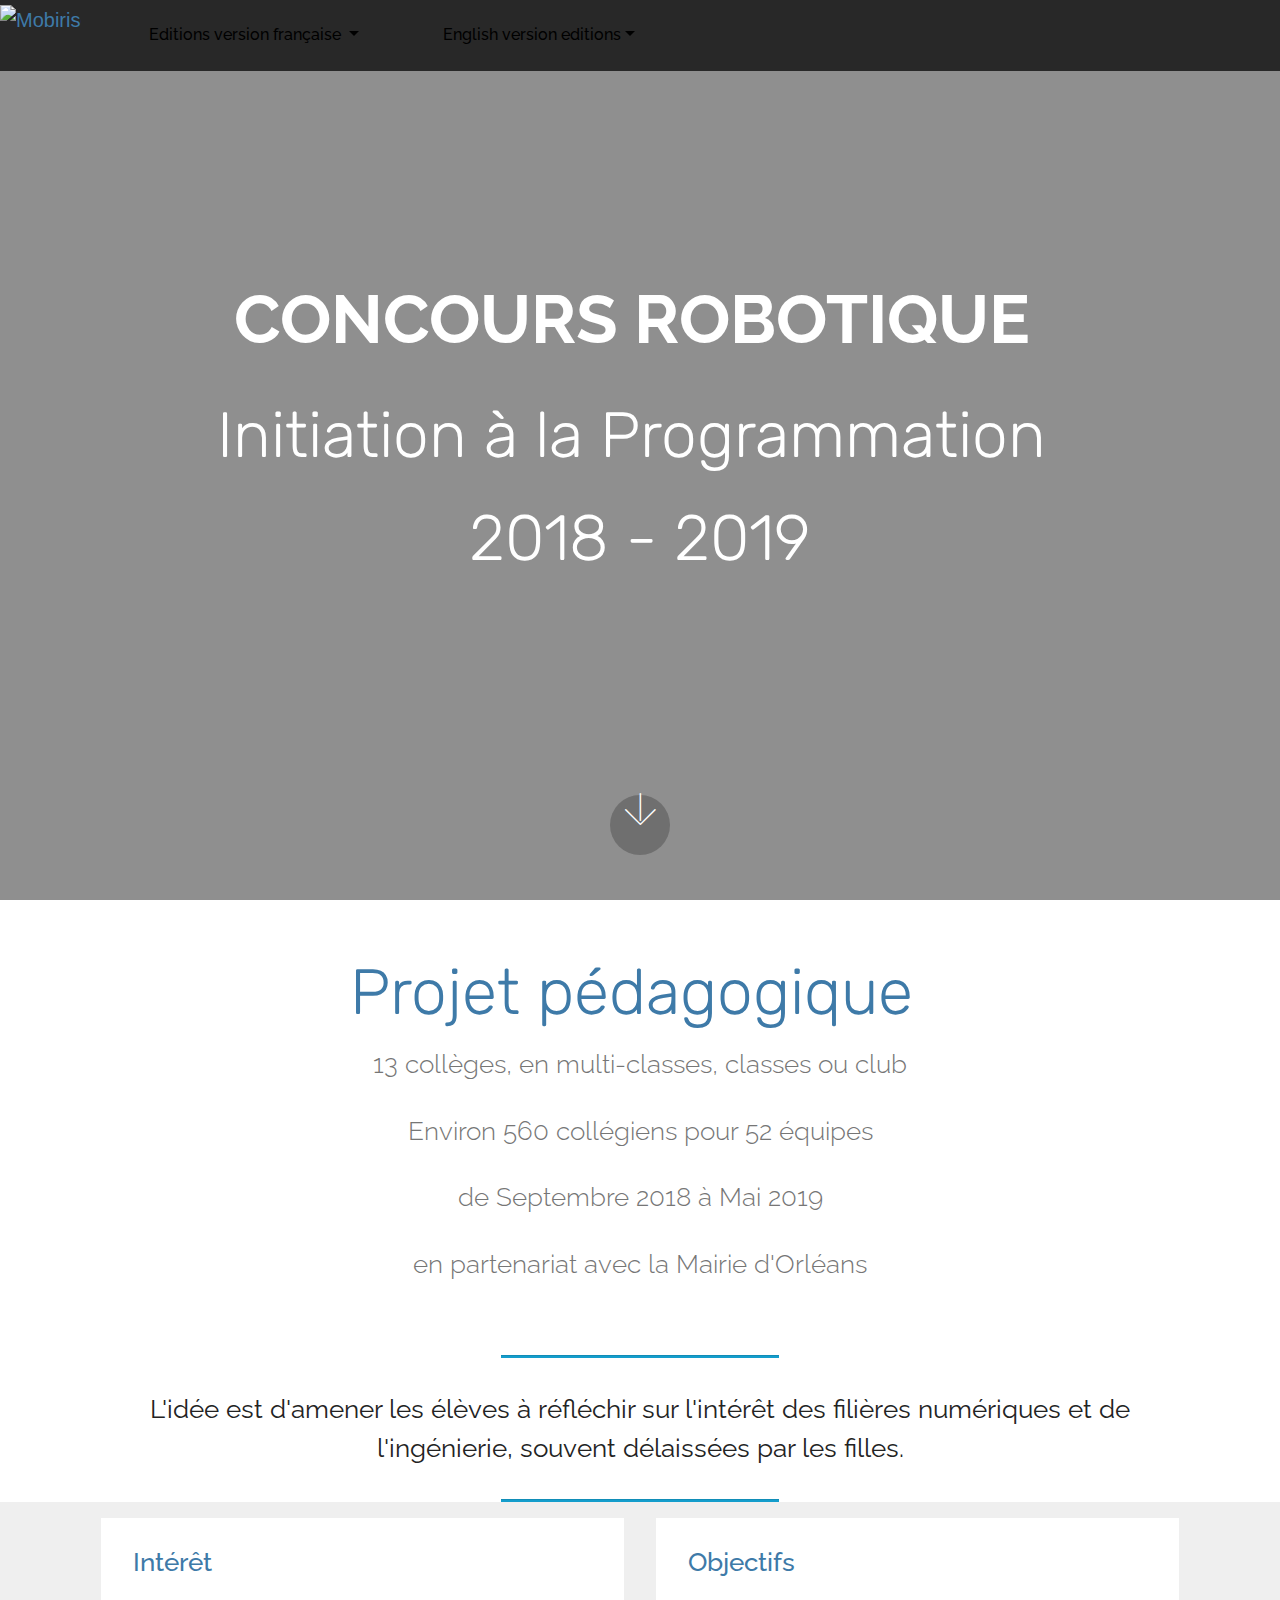
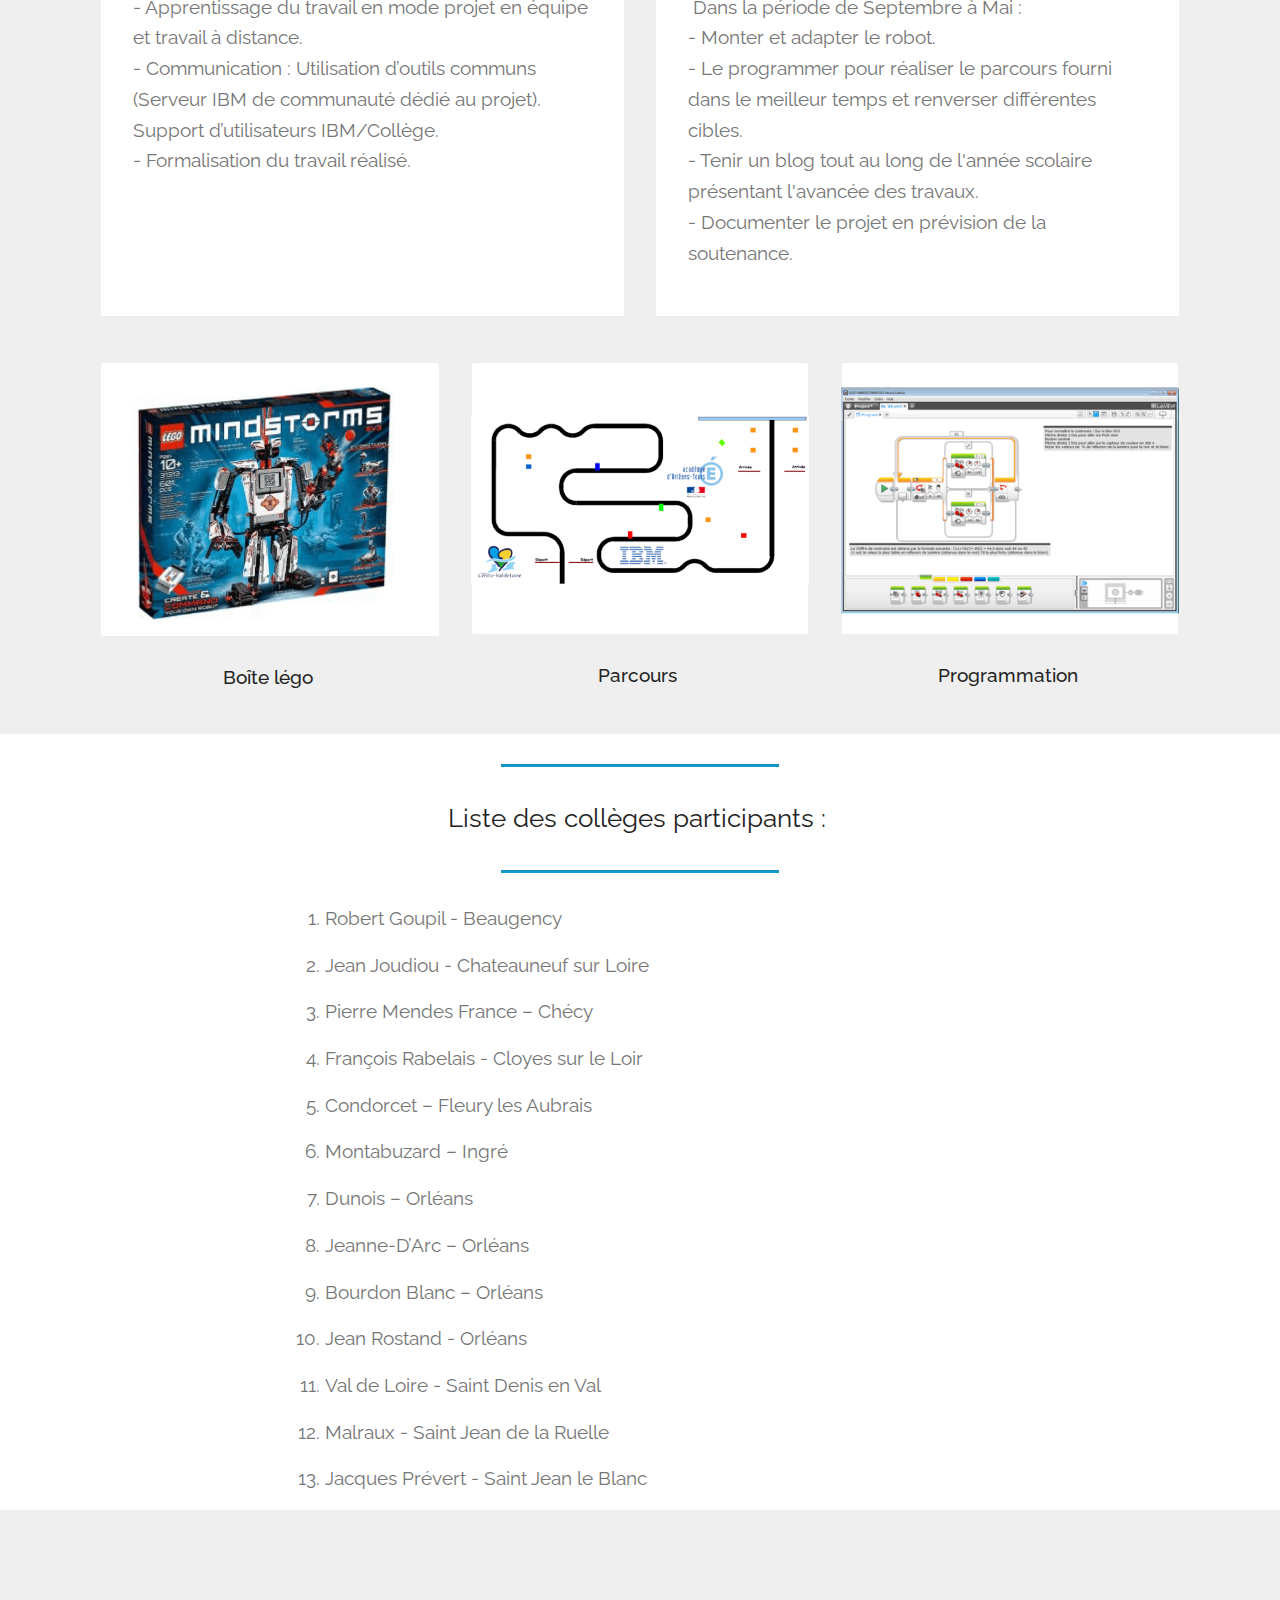
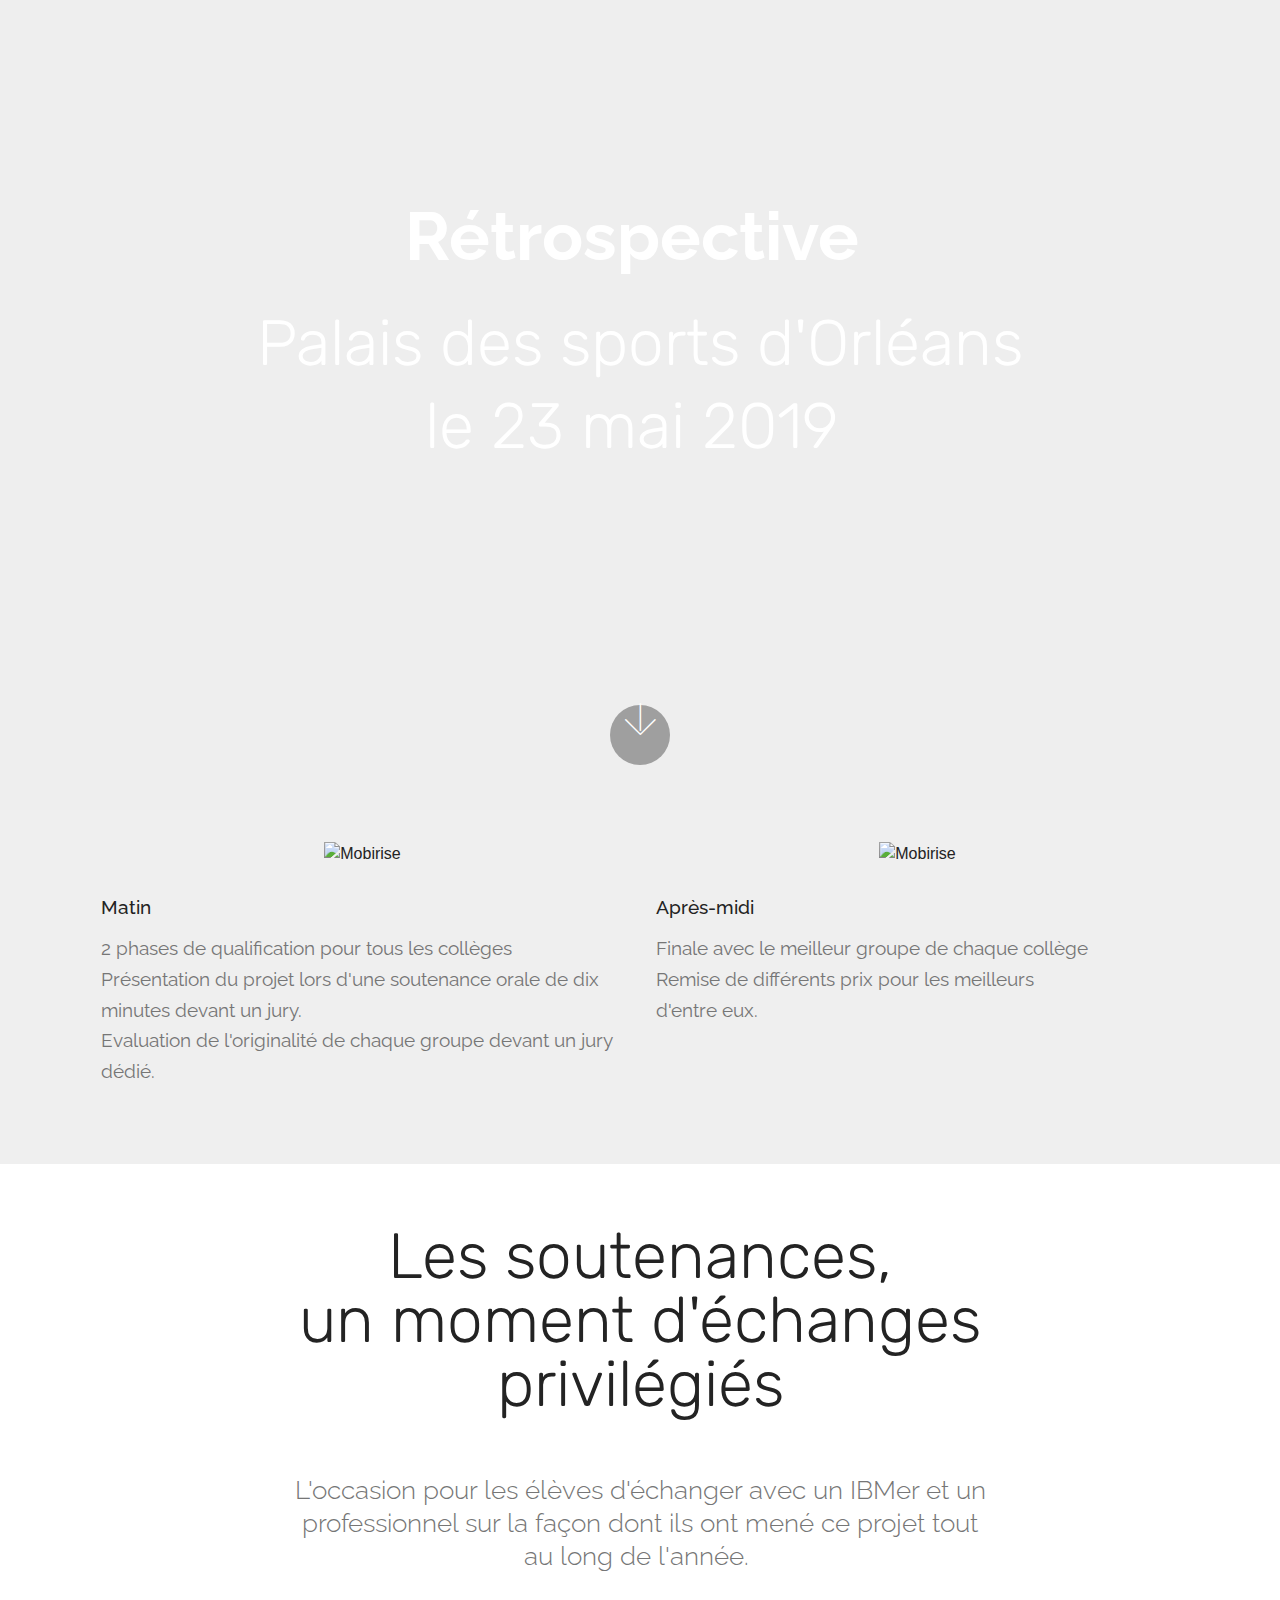
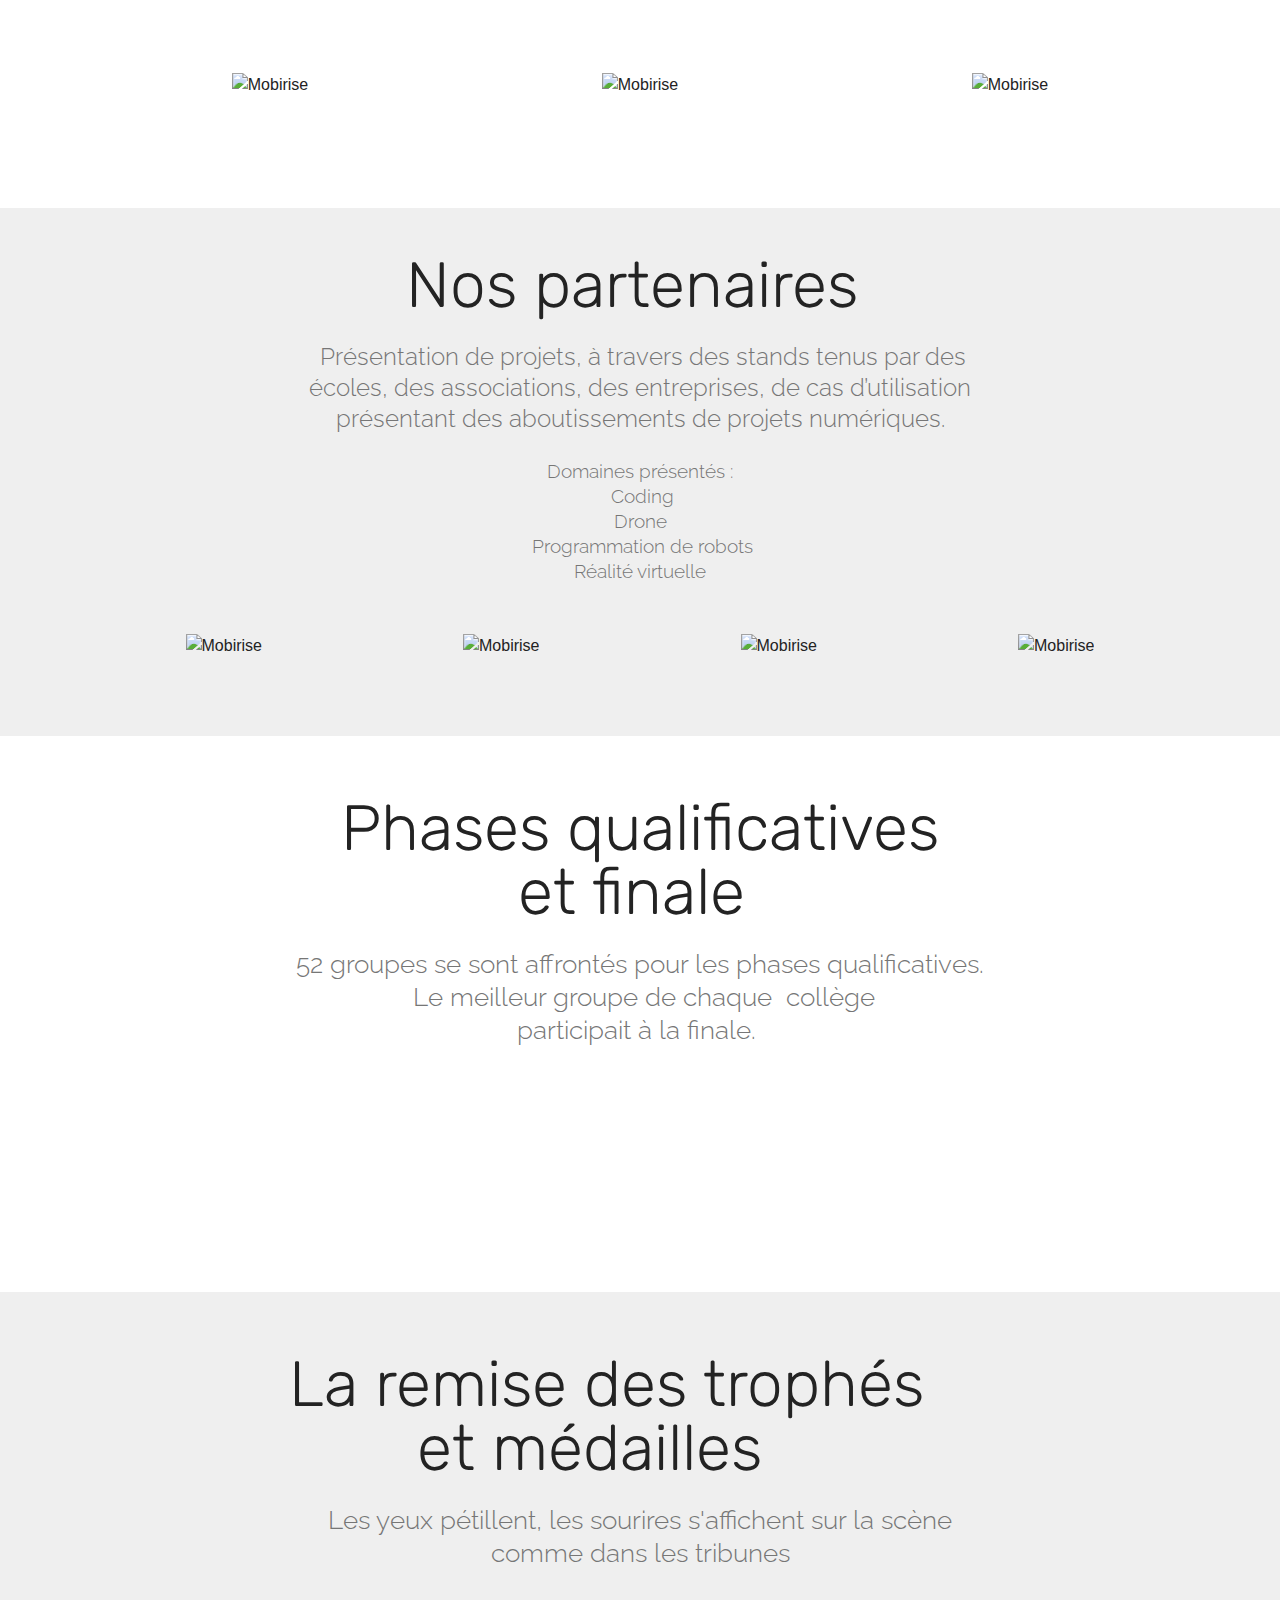
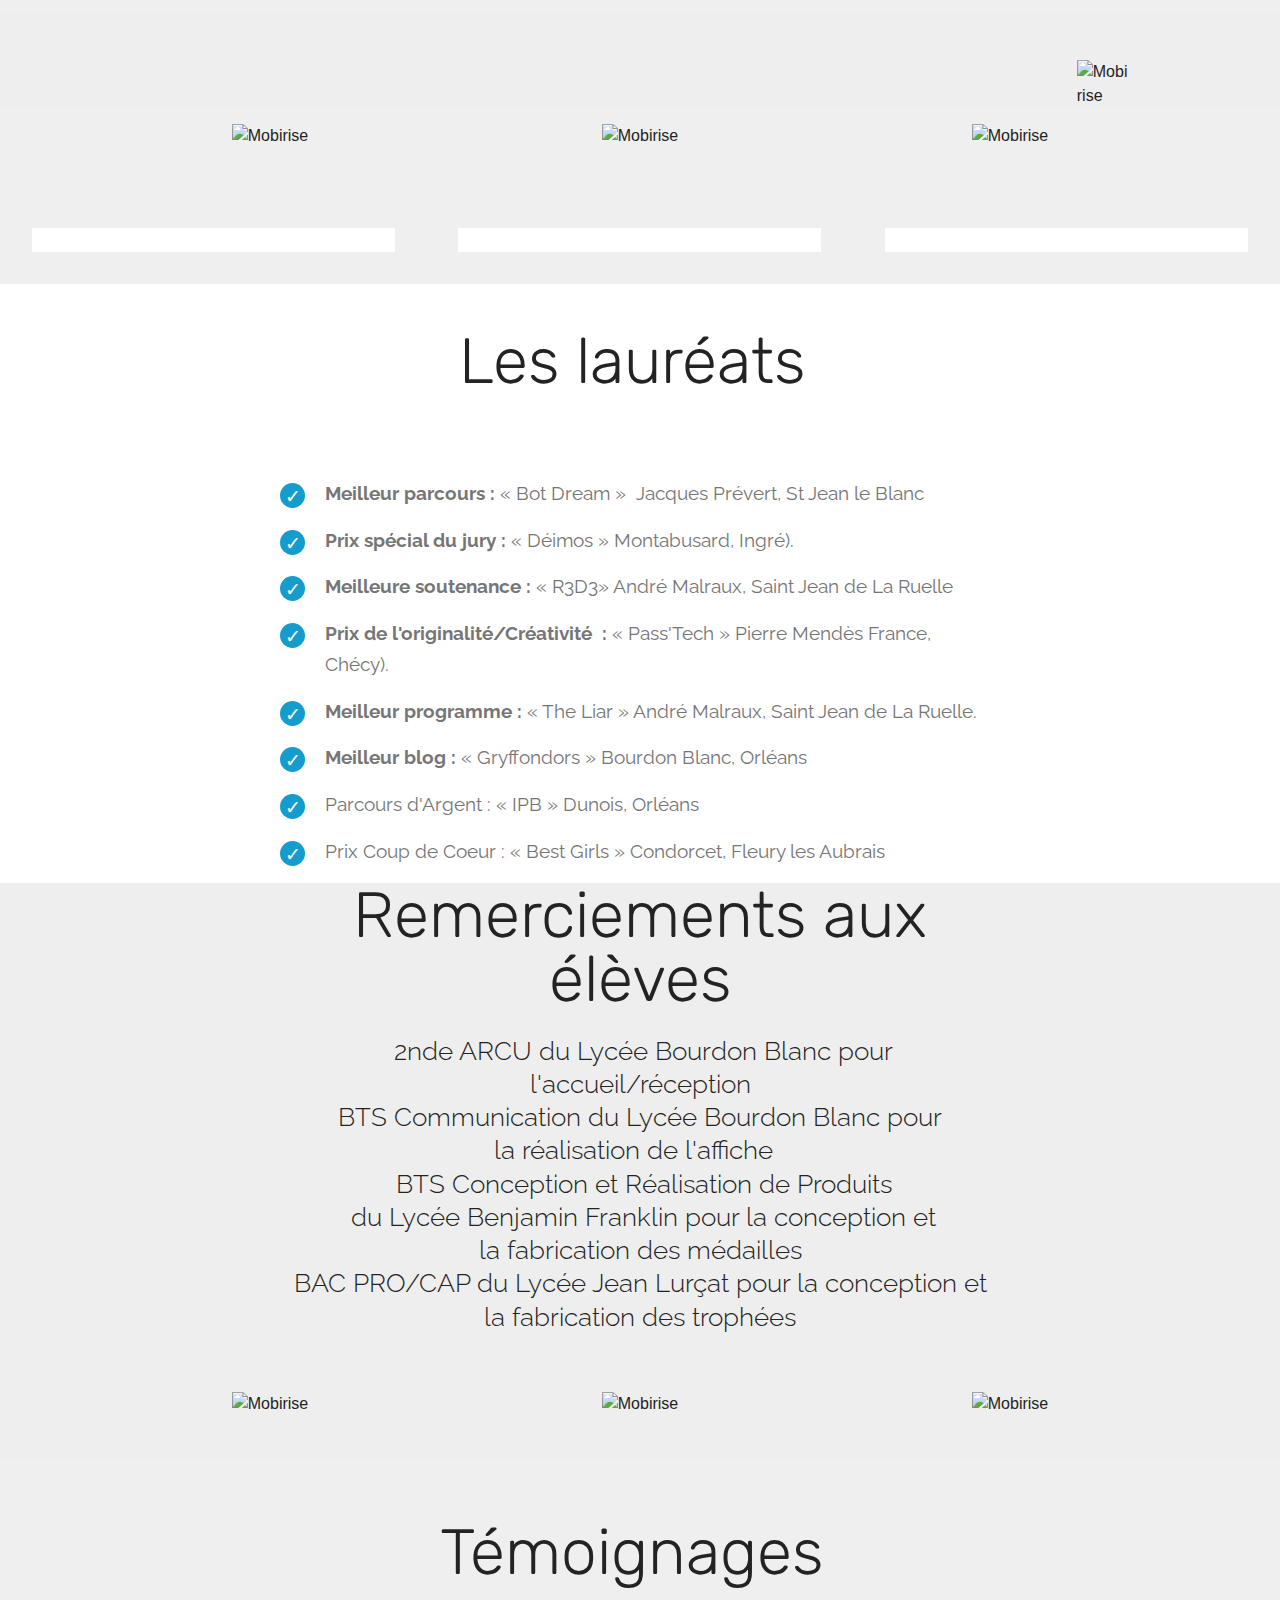
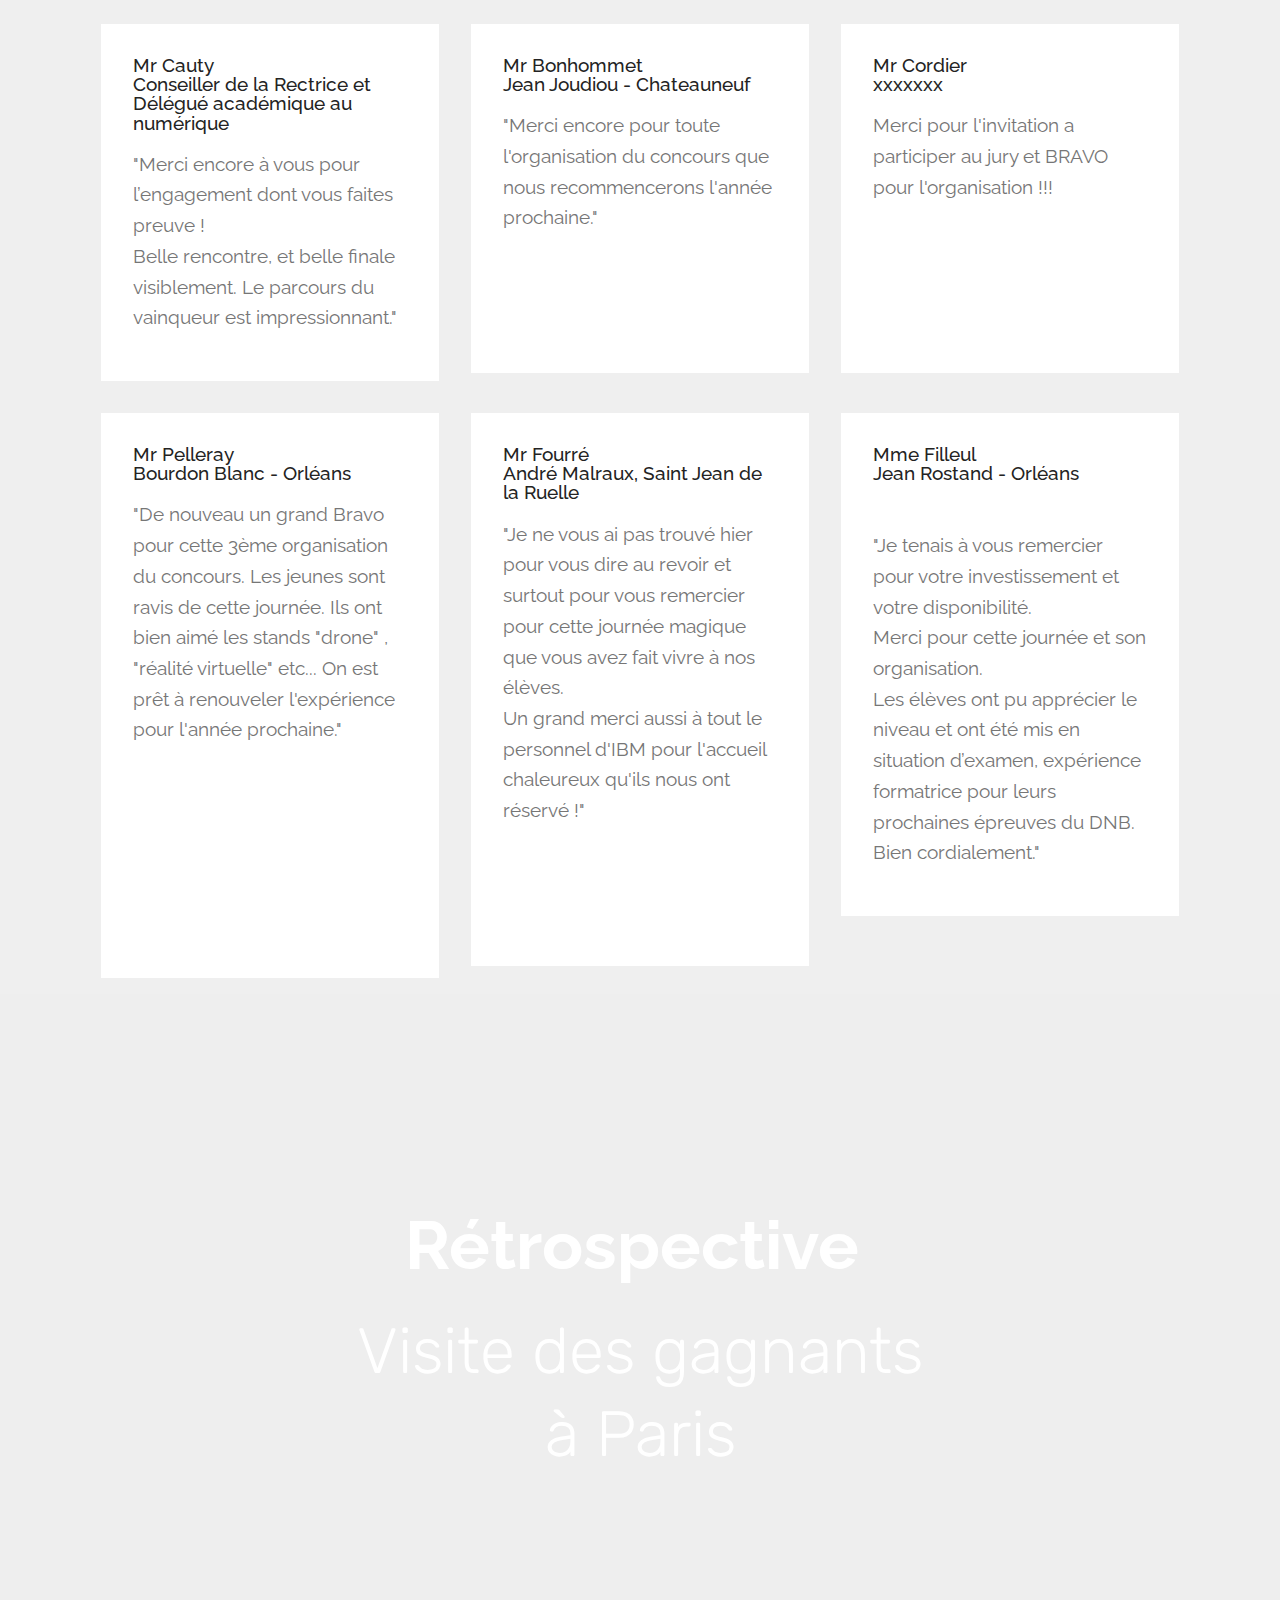
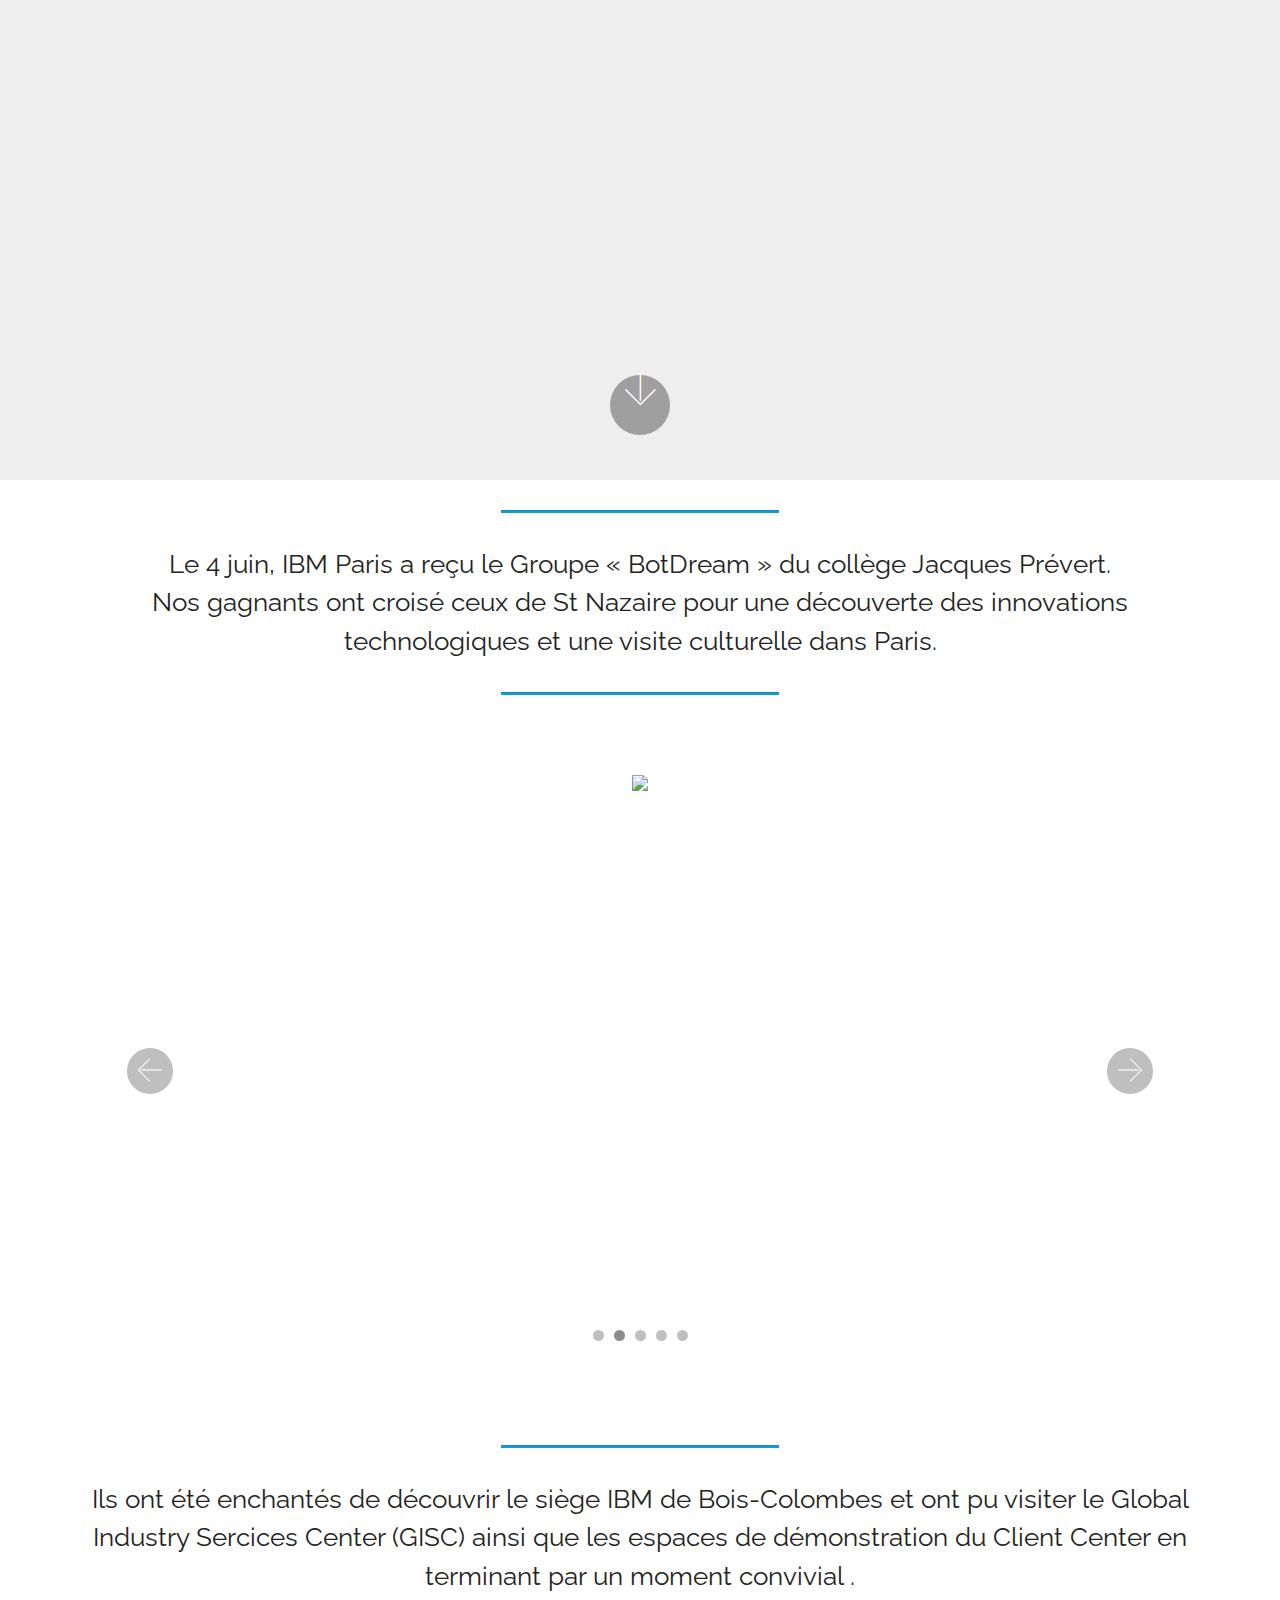
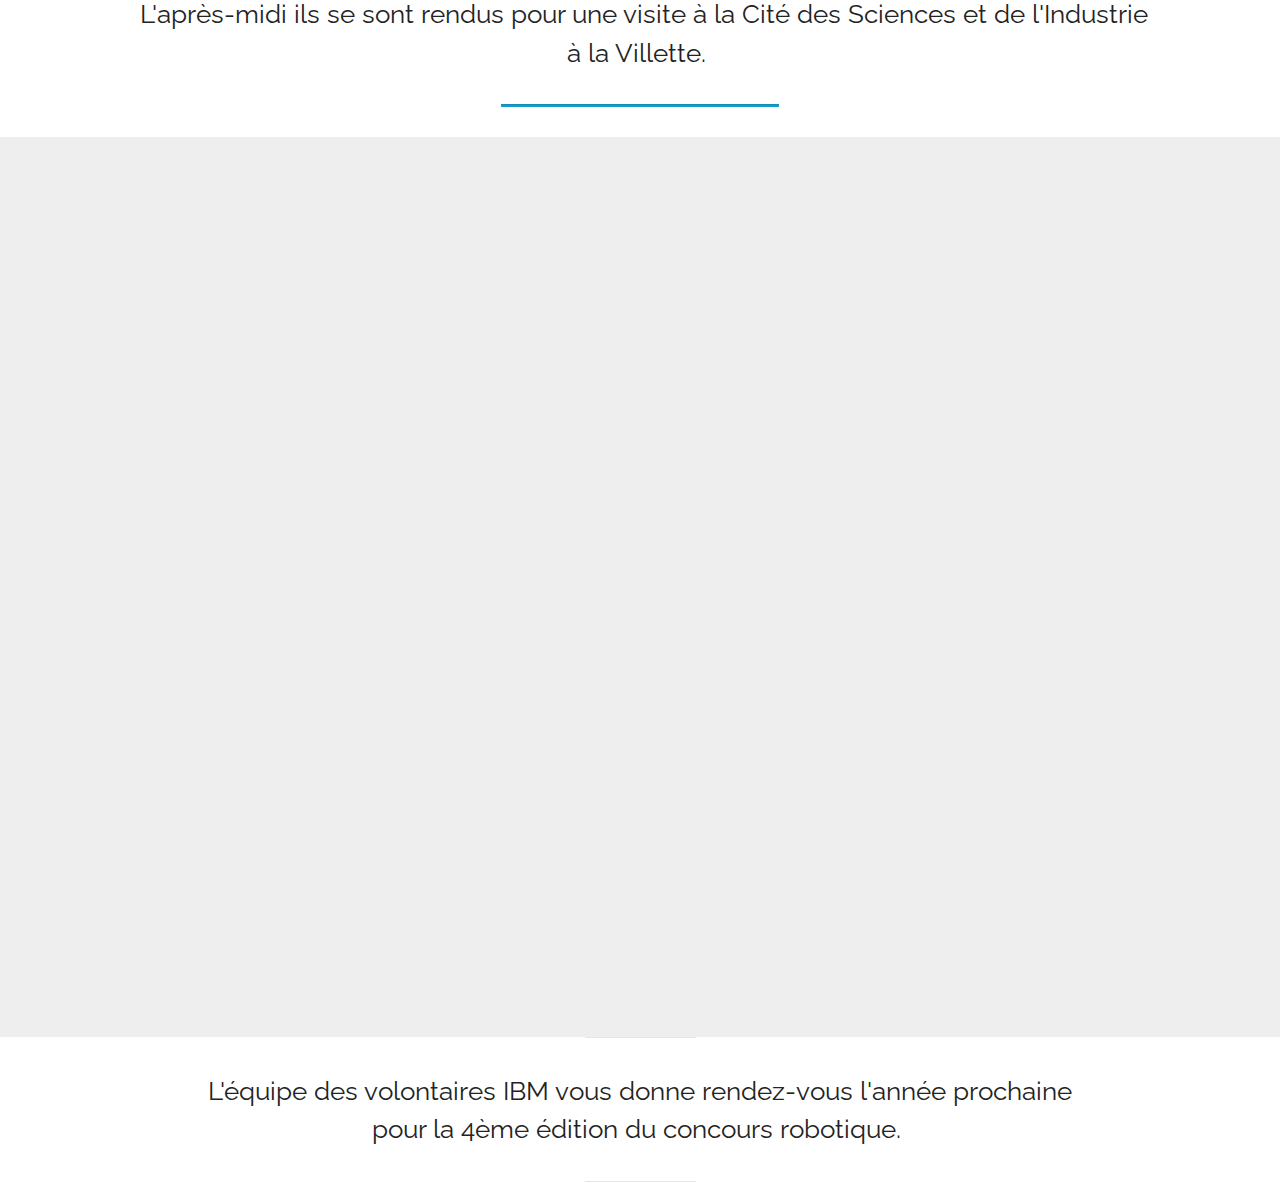
==== index.html @ 0987d087 "create github pages" ====
<!DOCTYPE html>
<html >
<head>
  <!-- Site made with Mobirise Website Builder v4.8.10, https://mobirise.com -->
  <meta charset="UTF-8">
  <meta http-equiv="X-UA-Compatible" content="IE=edge">
  <meta name="generator" content="Mobirise v4.8.10, mobirise.com">
  <meta name="viewport" content="width=device-width, initial-scale=1, minimum-scale=1">
  <link rel="shortcut icon" href="assets/images/3-logos-bis-122x38.png" type="image/x-icon">
  <meta name="description" content="">
  <title>3ème Edition 2018-2019 Français</title>
  <link rel="stylesheet" href="assets/web/assets/mobirise-icons/mobirise-icons.css">
  <link rel="stylesheet" href="assets/tether/tether.min.css">
  <link rel="stylesheet" href="assets/bootstrap/css/bootstrap.min.css">
  <link rel="stylesheet" href="assets/bootstrap/css/bootstrap-grid.min.css">
  <link rel="stylesheet" href="assets/bootstrap/css/bootstrap-reboot.min.css">
  <link rel="stylesheet" href="assets/dropdown/css/style.css">
  <link rel="stylesheet" href="assets/theme/css/style.css">
  <link rel="stylesheet" href="assets/gallery/style.css">
  <link rel="stylesheet" href="assets/mobirise/css/mbr-additional.css" type="text/css">
  
  
  
</head>
<body>
  <section class="menu cid-rtgLcsxtnX" once="menu" id="menu2-8c">

    

    <nav class="navbar navbar-expand beta-menu navbar-dropdown align-items-center navbar-fixed-top navbar-toggleable-sm">
        <button class="navbar-toggler navbar-toggler-right" type="button" data-toggle="collapse" data-target="#navbarSupportedContent" aria-controls="navbarSupportedContent" aria-expanded="false" aria-label="Toggle navigation">
            <div class="hamburger">
                <span></span>
                <span></span>
                <span></span>
                <span></span>
            </div>
        </button>
        <div class="menu-logo">
            <div class="navbar-brand">
                <span class="navbar-logo">
                    <a href="index.html">
                        <img src="assets/images/3-logos-bis-122x38.png" alt="Mobirise" title="" style="height: 3.8rem;">
                    </a>
                </span>
                
            </div>
        </div>
        <div class="collapse navbar-collapse" id="navbarSupportedContent">
            <ul class="navbar-nav nav-dropdown nav-right" data-app-modern-menu="true"><li class="nav-item dropdown"><a class="nav-link link text-black dropdown-toggle display-4" href="index.html" aria-expanded="false" data-toggle="dropdown-submenu">&nbsp;Editions version française&nbsp;</a><div class="dropdown-menu"><a class="text-black dropdown-item display-4" href="index.html" aria-expanded="false">3ème Edition 2018-2019</a><a class="text-black dropdown-item display-4" href="page4.html" aria-expanded="false">2ème Edition 2017-2018</a><a class="text-black dropdown-item display-4" href="page6.html" aria-expanded="false">1ère Edition 2016-2017</a></div></li><li class="nav-item dropdown open"><a class="nav-link link text-black dropdown-toggle display-4" href="page5.html" aria-expanded="true" data-toggle="dropdown-submenu">English version editions</a><div class="dropdown-menu"><a class="text-black dropdown-item display-4" href="page2.html" aria-expanded="false">3rd Edition 2018-2019</a><a class="text-black dropdown-item display-4" href="page4.html" aria-expanded="false">2nd Edition 2017-2018</a><a class="text-black dropdown-item display-4" href="page6.html" aria-expanded="false">1st Edition 2016-2017</a></div></li></ul>
            
        </div>
    </nav>
</section>

<section class="engine"><a href="https://mobirise.info/t">amp templates</a></section><section class="header6 cid-qTImMchZ7v mbr-fullscreen mbr-parallax-background" id="header6-0">

    

    <div class="mbr-overlay" style="opacity: 0.4; background-color: rgb(0, 0, 0);">
    </div>

    <div class="container">
        <div class="row justify-content-md-center">
            <div class="mbr-white col-md-10">
                <h1 class="mbr-section-title align-center mbr-bold pb-3 mbr-fonts-style display-1">CONCOURS ROBOTIQUE&nbsp;</h1>
                <p class="mbr-text align-center pb-3 mbr-fonts-style display-2">
                    Initiation à la Programmation&nbsp;<br>2018 - 2019</p>
                
            </div>
        </div>
    </div>

    <div class="mbr-arrow hidden-sm-down" aria-hidden="true">
        <a href="#next">
            <i class="mbri-down mbr-iconfont"></i>
        </a>
    </div>
</section>

<section class="mbr-section content4 cid-qTIthIhlWL" id="content4-f">

    

    <div class="container">
        <div class="media-container-row">
            <div class="title col-12 col-md-8">
                <h2 class="align-center pb-3 mbr-fonts-style display-2">Projet pédagogique&nbsp;</h2>
                <h3 class="mbr-section-subtitle align-center mbr-light mbr-fonts-style display-5">13 collèges, en multi-classes, classes ou club<br>&nbsp;<br><div>Environ 560 collégiens pour 52 équipes</div><br><div>de Septembre 2018 à Mai 2019</div><br><div>en partenariat avec la Mairie d'Orléans</div><br><div><br></div></h3>
                
            </div>
        </div>
    </div>
</section>

<section class="mbr-section article content9 cid-qTIxkl4Y6O" id="content9-i">
    
     

    <div class="container">
        <div class="inner-container" style="width: 100%;">
            <hr class="line" style="width: 25%;">
            <div class="section-text align-center mbr-fonts-style display-5">L'idée est d'amener les élèves à réfléchir sur l'intérêt des filières numériques et de l'ingénierie, souvent délaissées par les filles.</div>
            <hr class="line" style="width: 25%;">
        </div>
        </div>
</section>

<section class="features4 cid-qTIrPeughP" id="features4-d">
    
         

    
    <div class="container">
        <div class="media-container-row">
            <div class="card p-3 col-12 col-md-6">
                <div class="card-wrapper media-container-row media-container-row">
                    <div class="card-box">
                        <h4 class="card-title pb-3 mbr-fonts-style display-5">Intérêt&nbsp;</h4>
                        <p class="mbr-text mbr-fonts-style display-7">- Apprentissage du travail en mode projet en équipe et travail à distance.<br>	- Communication : Utilisation d’outils communs (Serveur IBM de communauté dédié au projet). Support d’utilisateurs IBM/Collège. <br>	- Formalisation du travail réalisé.<br><br><br><br></p>
                    </div>
                </div>
            </div>

            <div class="card p-3 col-12 col-md-6 col-12 col-md-6">
                <div class="card-wrapper media-container-row">
                    <div class="card-box">
                        <h4 class="card-title pb-3 mbr-fonts-style display-5">Objectifs&nbsp;</h4>
                        <p class="mbr-text mbr-fonts-style display-7">&nbsp;Dans la période de Septembre à Mai :<br>	- Monter et adapter le robot. &nbsp;<br>	- Le programmer pour réaliser le parcours fourni dans le meilleur temps et renverser différentes cibles.<br>	- Tenir un blog tout au long de l'année scolaire présentant l'avancée des travaux.<br>- Documenter le projet en prévision de la soutenance.&nbsp;<br></p>
                    </div>
                </div>
            </div>

            

            
        </div>
    </div>
</section>

<section class="features2 cid-qTIuXpXi8r" id="features2-h">

    

    
    
    <div class="container">
        <div class="media-container-row">
            <div class="card p-3 col-12 col-md-6 col-lg-4">
                <div class="card-wrapper">
                    <div class="card-img">
                        <img src="assets/images/lego2-634x512.png" alt="Mobirise" title="">
                    </div>
                    <div class="card-box">
                        <h4 class="card-title pb-3 mbr-fonts-style display-7">Boîte légo&nbsp;</h4>
                        
                    </div>
                </div>
            </div>

            <div class="card p-3 col-12 col-md-6 col-lg-4">
                <div class="card-wrapper">
                    <div class="card-img">
                        <img src="assets/images/parcours2-638x512.png" alt="Mobirise" title="">
                    </div>
                    <div class="card-box ">
                        <h4 class="card-title pb-3 mbr-fonts-style display-7">Parcours&nbsp;</h4>
                        
                    </div>
                </div>
            </div>

            <div class="card p-3 col-12 col-md-6 col-lg-4">
                <div class="card-wrapper">
                    <div class="card-img">
                        <img src="assets/images/programmation2-638x512.png" alt="Mobirise" title="">
                    </div>
                    <div class="card-box">
                        <h4 class="card-title pb-3 mbr-fonts-style display-7">Programmation&nbsp;</h4>
                        
                    </div>
                </div>
            </div>

            
        </div>
    </div>
</section>

<section class="mbr-section article content9 cid-qTZquJycs4" id="content9-m">
    
     

    <div class="container">
        <div class="inner-container" style="width: 100%;">
            <hr class="line" style="width: 25%;">
            <div class="section-text align-center mbr-fonts-style display-5">Liste des collèges participants :&nbsp;</div>
            <hr class="line" style="width: 25%;">
        </div>
        </div>
</section>

<section class="mbr-section article content11 cid-qTIu5UICh8" id="content11-g">
     

    <div class="container">
        <div class="media-container-row">
            <div class="mbr-text counter-container col-12 col-md-8 mbr-fonts-style display-7">
                <ol>
                    <li>Robert Goupil - Beaugency</li><li>Jean Joudiou - Chateauneuf sur Loire</li><li>Pierre Mendes France – Chécy</li><li>François Rabelais - Cloyes sur le Loir</li><li>Condorcet – Fleury les Aubrais &nbsp; &nbsp; &nbsp; &nbsp;</li><li>Montabuzard – Ingré &nbsp; &nbsp; &nbsp; &nbsp; &nbsp; &nbsp; &nbsp; &nbsp; &nbsp; &nbsp; &nbsp; &nbsp; &nbsp;</li><li>Dunois – Orléans</li><li>Jeanne-D’Arc – Orléans</li><li>Bourdon Blanc – Orléans</li><li>Jean Rostand - Orléans &nbsp;</li><li>Val de Loire - Saint Denis en Val &nbsp; &nbsp; &nbsp; &nbsp; &nbsp; &nbsp;&nbsp;</li><li>Malraux - Saint Jean de la Ruelle</li><li>Jacques Prévert - Saint Jean le Blanc</li>
                </ol>
            </div>
        </div>
    </div>
</section>

<section class="cid-qTZvIO2W56 mbr-fullscreen mbr-parallax-background" id="header2-p">

    

    

    <div class="container align-center">
        <div class="row justify-content-md-center">
            <div class="mbr-white col-md-10">
                <h1 class="mbr-section-title mbr-bold pb-3 mbr-fonts-style display-1">Rétrospective&nbsp;</h1>
                <h3 class="mbr-section-subtitle align-center mbr-light pb-3 mbr-fonts-style display-2">Palais des sports d'Orléans <br>le 23 mai 2019&nbsp;</h3>
                <p class="mbr-text pb-3 mbr-fonts-style display-5"></p>
                
            </div>
        </div>
    </div>
    <div class="mbr-arrow hidden-sm-down" aria-hidden="true">
        <a href="#next">
            <i class="mbri-down mbr-iconfont"></i>
        </a>
    </div>
</section>

<section class="features2 cid-qTIBwMwmrz" id="features2-k">

    

    
    
    <div class="container">
        <div class="media-container-row">
            <div class="card p-3 col-12 col-md-6">
                <div class="card-wrapper">
                    <div class="card-img">
                        <img src="assets/images/47937482021-9d2d664e8f-z-640x360.jpg" alt="Mobirise" title="">
                    </div>
                    <div class="card-box">
                        <h4 class="card-title pb-3 mbr-fonts-style display-7">Matin&nbsp;</h4>
                        <p class="mbr-text mbr-fonts-style display-7">2 phases de qualification pour tous les collèges<br>Présentation du projet lors d'une soutenance orale de dix minutes devant un jury.<br>Evaluation de l'originalité de chaque groupe devant un jury dédié.<br><br></p>
                    </div>
                </div>
            </div>

            <div class="card p-3 col-12 col-md-6">
                <div class="card-wrapper">
                    <div class="card-img">
                        <img src="assets/images/47937508066-44ee78e5c8-z-1-640x360.jpg" alt="Mobirise" title="">
                    </div>
                    <div class="card-box ">
                        <h4 class="card-title pb-3 mbr-fonts-style display-7">Après-midi&nbsp;</h4>
                        <p class="mbr-text mbr-fonts-style display-7">Finale avec le meilleur groupe de chaque collège<br>Remise de différents prix pour les meilleurs <br>d'entre eux.<br><br></p>
                    </div>
                </div>
            </div>

            

            
        </div>
    </div>
</section>

<section class="mbr-section content4 cid-qTZMQg0uAv" id="content4-11">

    

    <div class="container">
        <div class="media-container-row">
            <div class="title col-12 col-md-8">
                <h2 class="align-center pb-3 mbr-fonts-style display-2">Les soutenances, <br>un moment d'échanges privilégiés<br>
                </h2>
                <h3 class="mbr-section-subtitle align-center mbr-light mbr-fonts-style display-5"><br>L'occasion pour les élèves d'échanger avec un IBMer et un professionnel sur la façon dont ils ont mené ce projet tout au long de l'année.&nbsp;</h3>
                
            </div>
        </div>
    </div>
</section>

<section class="features2 cid-qTZMCUVSid" id="features2-10">

    

    
    
    <div class="container">
        <div class="media-container-row">
            <div class="card p-3 col-12 col-md-6 col-lg-4">
                <div class="card-wrapper">
                    <div class="card-img">
                        <img src="assets/images/47937458052-3b7e885c84-z-640x427.jpg" alt="Mobirise" title="">
                    </div>
                    <div class="card-box">
                        <h4 class="card-title pb-3 mbr-fonts-style display-7"></h4>
                        <p class="mbr-text mbr-fonts-style display-7"></p>
                    </div>
                </div>
            </div>

            <div class="card p-3 col-12 col-md-6 col-lg-4">
                <div class="card-wrapper">
                    <div class="card-img">
                        <img src="assets/images/47937455802-b17c8d0e77-z-640x427.jpg" alt="Mobirise" title="">
                    </div>
                    <div class="card-box ">
                        <h4 class="card-title pb-3 mbr-fonts-style display-7"></h4>
                        <p class="mbr-text mbr-fonts-style display-7">&nbsp;</p>
                    </div>
                </div>
            </div>

            <div class="card p-3 col-12 col-md-6 col-lg-4">
                <div class="card-wrapper">
                    <div class="card-img">
                        <img src="assets/images/47937455846-c8ef689761-z-640x427.jpg" alt="Mobirise" title="">
                    </div>
                    <div class="card-box">
                        <h4 class="card-title pb-3 mbr-fonts-style display-7"></h4>
                        <p class="mbr-text mbr-fonts-style display-7"></p>
                    </div>
                </div>
            </div>

            
        </div>
    </div>
</section>

<section class="mbr-section content4 cid-qUhbWW8C9V" id="content4-1t">

    

    <div class="container">
        <div class="media-container-row">
            <div class="title col-12 col-md-8">
                <h2 class="align-center pb-3 mbr-fonts-style display-2">Nos partenaires&nbsp;</h2>
                <h3 class="mbr-section-subtitle align-center mbr-light mbr-fonts-style display-7"><div><span style="font-size: 1.5rem;">&nbsp;Présentation de projets, à travers des stands tenus par des écoles, des associations,&nbsp;</span><span style="font-size: 1.5rem;">des entreprises, de cas d’utilisation présentant des aboutissements de projets numériques.</span></div><div><div><br></div><div>Domaines présentés :</div><div>&nbsp; &nbsp;Coding &nbsp;</div></div><div><div><span style="font-size: 1.2rem;">Drone</span></div></div><div><div>&nbsp;Programmation de robots</div></div><div><div>Réalité virtuelle</div><div><br></div></div></h3>
                
            </div>
        </div>
    </div>
</section>

<section class="features2 cid-qUhbSVH26i" id="features2-1s">

    

    
    
    <div class="container">
        <div class="media-container-row">
            <div class="card p-3 col-12 col-md-6 col-lg-3">
                <div class="card-wrapper">
                    <div class="card-img">
                        <img src="assets/images/yes-492x645.png" alt="Mobirise" title="">
                    </div>
                    <div class="card-box">
                        
                        
                    </div>
                </div>
            </div>

            <div class="card p-3 col-12 col-md-6 col-lg-3">
                <div class="card-wrapper">
                    <div class="card-img">
                        <img src="assets/images/realite4-492x656.png" alt="Mobirise" title="">
                    </div>
                    <div class="card-box ">
                        
                        
                    </div>
                </div>
            </div>

            <div class="card p-3 col-12 col-md-6 col-lg-3">
                <div class="card-wrapper">
                    <div class="card-img">
                        <img src="assets/images/programming-492x647.png" alt="Mobirise" title="">
                    </div>
                    <div class="card-box">
                        
                        
                    </div>
                </div>
            </div>

            <div class="card p-3 col-12 col-md-6 col-lg-3">
                <div class="card-wrapper">
                    <div class="card-img">
                        <img src="assets/images/realite2-492x654.png" alt="Mobirise" title="">
                    </div>
                    <div class="card-box">
                        
                        
                    </div>
                </div>
            </div>
        </div>
    </div>
</section>

<section class="mbr-section content4 cid-qTZIXbtANV" id="content4-w">

    

    <div class="container">
        <div class="media-container-row">
            <div class="title col-12 col-md-8">
                <h2 class="align-center pb-3 mbr-fonts-style display-2">Phases qualificatives <br>et finale&nbsp;</h2>
                <h3 class="mbr-section-subtitle align-center mbr-light mbr-fonts-style display-5">52 groupes se sont affrontés pour les phases qualificatives.<br>&nbsp;Le meilleur groupe de chaque &nbsp;collège <br>participait à la finale.&nbsp;</h3>
                
            </div>
        </div>
    </div>
</section>

<section class="mbr-gallery mbr-slider-carousel cid-qTZC3U7wsK" id="gallery3-v">

    

    <div>
        <div><!-- Filter --><!-- Gallery --><div class="mbr-gallery-row"><div class="mbr-gallery-layout-default"><div><div><div class="mbr-gallery-item mbr-gallery-item--p4" data-video-url="false" data-tags="Impressionnant"><div href="#lb-gallery3-v" data-slide-to="0" data-toggle="modal"><img src="assets/images/47937541897-72b9fcdf08-z-640x427-640x427.jpg" alt="" title=""><span class="icon-focus"></span></div></div><div class="mbr-gallery-item mbr-gallery-item--p4" data-video-url="false" data-tags="Animé"><div href="#lb-gallery3-v" data-slide-to="1" data-toggle="modal"><img src="assets/images/47937538432-472c622071-z-640x427-640x427.jpg" alt="" title=""><span class="icon-focus"></span></div></div><div class="mbr-gallery-item mbr-gallery-item--p4" data-video-url="false" data-tags="Impressionnant"><div href="#lb-gallery3-v" data-slide-to="2" data-toggle="modal"><img src="assets/images/47937497243-44140716cf-z-640x427-640x427.jpg" alt="" title=""><span class="icon-focus"></span></div></div><div class="mbr-gallery-item mbr-gallery-item--p4" data-video-url="false" data-tags="Impressionnant"><div href="#lb-gallery3-v" data-slide-to="3" data-toggle="modal"><img src="assets/images/47937482392-6a5b4eb295-z-640x360-640x360.jpg" alt="" title=""><span class="icon-focus"></span></div></div><div class="mbr-gallery-item mbr-gallery-item--p4" data-video-url="false" data-tags="Impressionnant"><div href="#lb-gallery3-v" data-slide-to="4" data-toggle="modal"><img src="assets/images/47937481802-8e082bc3a3-z-640x360-640x360.jpg" alt="" title=""><span class="icon-focus"></span></div></div><div class="mbr-gallery-item mbr-gallery-item--p4" data-video-url="false" data-tags="Impressionnant"><div href="#lb-gallery3-v" data-slide-to="5" data-toggle="modal"><img src="assets/images/47937496217-19168e2729-z-640x360-640x360.jpg" alt="" title=""><span class="icon-focus"></span></div></div></div></div><div class="clearfix"></div></div></div><!-- Lightbox --><div data-app-prevent-settings="" class="mbr-slider modal fade carousel slide" tabindex="-1" data-keyboard="true" data-interval="false" id="lb-gallery3-v"><div class="modal-dialog"><div class="modal-content"><div class="modal-body"><div class="carousel-inner"><div class="carousel-item"><img src="assets/images/47937541897-72b9fcdf08-z-640x427.jpg" alt="" title=""></div><div class="carousel-item"><img src="assets/images/47937538432-472c622071-z-640x427.jpg" alt="" title=""></div><div class="carousel-item"><img src="assets/images/47937497243-44140716cf-z-640x427.jpg" alt="" title=""></div><div class="carousel-item active"><img src="assets/images/47937482392-6a5b4eb295-z-640x360.jpg" alt="" title=""></div><div class="carousel-item"><img src="assets/images/47937481802-8e082bc3a3-z-640x360.jpg" alt="" title=""></div><div class="carousel-item"><img src="assets/images/47937496217-19168e2729-z-640x360.jpg" alt="" title=""></div></div><a class="carousel-control carousel-control-prev" role="button" data-slide="prev" href="#lb-gallery3-v"><span class="mbri-left mbr-iconfont" aria-hidden="true"></span><span class="sr-only">Previous</span></a><a class="carousel-control carousel-control-next" role="button" data-slide="next" href="#lb-gallery3-v"><span class="mbri-right mbr-iconfont" aria-hidden="true"></span><span class="sr-only">Next</span></a><a class="close" href="#" role="button" data-dismiss="modal"><span class="sr-only">Close</span></a></div></div></div></div></div>
    </div>

</section>

<section class="mbr-section content4 cid-qU0c8yNpCZ" id="content4-13">

    

    <div class="container">
        <div class="media-container-row">
            <div class="title col-12 col-md-8">
                <h2 class="align-center pb-3 mbr-fonts-style display-2">La remise des trophés &nbsp; &nbsp; &nbsp; &nbsp; &nbsp; &nbsp;et médailles &nbsp; &nbsp; &nbsp; &nbsp; &nbsp; &nbsp;&nbsp;</h2>
                <h3 class="mbr-section-subtitle align-center mbr-light mbr-fonts-style display-5">Les yeux pétillent, les sourires s'affichent sur la scène <br>comme dans les tribunes<br><br></h3>
                
            </div>
        </div>
    </div>
</section>

<section class="header4 cid-rtL5unphVZ" id="header4-ae">

    

    

    <div class="container">
        <div class="row justify-content-md-center">
            <div class="media-content col-md-10">
                
                
                <div class="mbr-text align-center mbr-white pb-3">
                    
                </div>
                
            </div>
            <div class="mbr-figure pt-5">
                <img src="assets/images/capture-decran-2019-06-18-a-16.58.21-684x267.png" alt="Mobirise" title="" style="width: 70%;">
            </div>
        </div>
    </div>
</section>

<section class="features2 cid-qU0c6gKuzK" id="features2-12">

    

    
    
    <div class="container">
        <div class="media-container-row">
            <div class="card p-3 col-12 col-md-6 col-lg-4">
                <div class="card-wrapper">
                    <div class="card-img">
                        <img src="assets/images/47937023912-1c8db75259-z-640x427.jpg" alt="Mobirise" title="">
                    </div>
                    <div class="card-box">
                        
                        
                    </div>
                </div>
            </div>

            <div class="card p-3 col-12 col-md-6 col-lg-4">
                <div class="card-wrapper">
                    <div class="card-img">
                        <img src="assets/images/prix-676x446.png" alt="Mobirise" title="">
                    </div>
                    <div class="card-box ">
                        
                        
                    </div>
                </div>
            </div>

            <div class="card p-3 col-12 col-md-6 col-lg-4">
                <div class="card-wrapper">
                    <div class="card-img">
                        <img src="assets/images/47937062236-56c03acb7a-z-640x427.jpg" alt="Mobirise" title="">
                    </div>
                    <div class="card-box">
                        
                        
                    </div>
                </div>
            </div>

            
        </div>
    </div>
</section>

<section class="mbr-gallery mbr-slider-carousel cid-qU12DwXSDF" id="gallery3-1k">

    

    <div>
        <div><!-- Filter --><!-- Gallery --><div class="mbr-gallery-row"><div class="mbr-gallery-layout-default"><div><div><div class="mbr-gallery-item mbr-gallery-item--p4" data-video-url="false" data-tags="Impressionnant"><div href="#lb-gallery3-1k" data-slide-to="0" data-toggle="modal"><img src="assets/images/47937039676-d5d1db2df9-z-640x427-640x427.jpg" alt="" title=""><span class="icon-focus"></span></div></div><div class="mbr-gallery-item mbr-gallery-item--p4" data-video-url="false" data-tags="Impressionnant"><div href="#lb-gallery3-1k" data-slide-to="1" data-toggle="modal"><img src="assets/images/47937056206-c4520a94f8-z-640x427-640x427.jpg" alt="" title=""><span class="icon-focus"></span></div></div><div class="mbr-gallery-item mbr-gallery-item--p4" data-video-url="false" data-tags="Impressionnant"><div href="#lb-gallery3-1k" data-slide-to="2" data-toggle="modal"><img src="assets/images/47937401057-9f301e92a5-z-640x427-640x427.jpg" alt="" title=""><span class="icon-focus"></span></div></div></div></div><div class="clearfix"></div></div></div><!-- Lightbox --><div data-app-prevent-settings="" class="mbr-slider modal fade carousel slide" tabindex="-1" data-keyboard="true" data-interval="false" id="lb-gallery3-1k"><div class="modal-dialog"><div class="modal-content"><div class="modal-body"><div class="carousel-inner"><div class="carousel-item"><img src="assets/images/47937039676-d5d1db2df9-z-640x427.jpg" alt="" title=""></div><div class="carousel-item"><img src="assets/images/47937056206-c4520a94f8-z-640x427.jpg" alt="" title=""></div><div class="carousel-item active"><img src="assets/images/47937401057-9f301e92a5-z-640x427.jpg" alt="" title=""></div></div><a class="carousel-control carousel-control-prev" role="button" data-slide="prev" href="#lb-gallery3-1k"><span class="mbri-left mbr-iconfont" aria-hidden="true"></span><span class="sr-only">Previous</span></a><a class="carousel-control carousel-control-next" role="button" data-slide="next" href="#lb-gallery3-1k"><span class="mbri-right mbr-iconfont" aria-hidden="true"></span><span class="sr-only">Next</span></a><a class="close" href="#" role="button" data-dismiss="modal"><span class="sr-only">Close</span></a></div></div></div></div></div>
    </div>

</section>

<section class="mbr-section content4 cid-qU1hic2w7a" id="content4-1q">

    

    <div class="container">
        <div class="media-container-row">
            <div class="title col-12 col-md-8">
                <h2 class="align-center pb-3 mbr-fonts-style display-2">Les lauréats&nbsp;</h2>
                <h3 class="mbr-section-subtitle align-center mbr-light mbr-fonts-style display-5"></h3>
                
            </div>
        </div>
    </div>
</section>

<section class="mbr-section article content12 cid-qU1gmDDB8B" id="content12-1p">
     

    <div class="container">
        <div class="media-container-row">
            <div class="mbr-text counter-container col-12 col-md-8 mbr-fonts-style display-7">
                <div><strong><br></strong></div><ul>
                    <li><strong>Meilleur parcours : </strong>« Bot Dream » &nbsp;Jacques Prévert, St Jean le Blanc</li><li><strong>Prix spécial du jury : </strong>« Déimos » Montabusard, Ingré).</li><li><strong>Meilleure soutenance :</strong> « R3D3» André Malraux, Saint Jean de La Ruelle</li><li><strong>Prix de l'originalité/Créativité &nbsp;: </strong>« Pass'Tech » Pierre Mendès France, Chécy).</li><li><strong>Meilleur programme : </strong>« The Liar » André Malraux, Saint Jean de La Ruelle.</li><li><strong>Meilleur blog :</strong> « Gryffondors » Bourdon Blanc, Orléans</li><li>Parcours d'Argent : « IPB » Dunois, Orléans</li><li>Prix Coup de Coeur : « Best Girls » Condorcet, Fleury les Aubrais</li><li></li>
                </ul>
            </div>
        </div>
    </div>
</section>

<section class="mbr-section content4 cid-rtmw7jdvAI" id="content4-8d">

    

    <div class="container">
        <div class="media-container-row">
            <div class="title col-12 col-md-8">
                <h2 class="align-center pb-3 mbr-fonts-style display-2">Remerciements aux élèves<br></h2>
                <h3 class="mbr-section-subtitle align-center mbr-light mbr-fonts-style display-5">&nbsp;2nde ARCU du Lycée Bourdon Blanc pour l'accueil/réception<br>BTS Communication du Lycée Bourdon Blanc pour<br>la réalisation de l'affiche &nbsp;<br>&nbsp;BTS Conception et Réalisation de Produits <br>&nbsp;du Lycée Benjamin Franklin pour la conception et <br>la fabrication des médailles<br>BAC PRO/CAP du Lycée Jean Lurçat pour la conception et la fabrication des trophées<br><br></h3>
                
            </div>
        </div>
    </div>
</section>

<section class="features2 cid-rtJA8k5O08" id="features2-8e">

    

    
    
    <div class="container">
        <div class="media-container-row">
            <div class="card p-3 col-12 col-md-6 col-lg-4">
                <div class="card-wrapper">
                    <div class="card-img">
                        <img src="assets/images/arcu5-676x838.png" alt="Mobirise" title="">
                    </div>
                    <div class="card-box">
                        <h4 class="card-title pb-3 mbr-fonts-style display-7"></h4>
                        
                    </div>
                </div>
            </div>

            <div class="card p-3 col-12 col-md-6 col-lg-4">
                <div class="card-wrapper">
                    <div class="card-img">
                        <img src="assets/images/affiche-492x615.png" alt="Mobirise" title="">
                    </div>
                    <div class="card-box ">
                        <h4 class="card-title pb-3 mbr-fonts-style display-7"></h4>
                        
                    </div>
                </div>
            </div>

            <div class="card p-3 col-12 col-md-6 col-lg-4">
                <div class="card-wrapper">
                    <div class="card-img">
                        <img src="assets/images/medailles-492x614.png" alt="Mobirise" title="">
                    </div>
                    <div class="card-box">
                        <h4 class="card-title pb-3 mbr-fonts-style display-7"></h4>
                        
                    </div>
                </div>
            </div>

            
        </div>
    </div>
</section>

<section class="mbr-section content4 cid-qU0T7H1Wa6" id="content4-1e">

    

    <div class="container">
        <div class="media-container-row">
            <div class="title col-12 col-md-8">
                <h2 class="align-center pb-3 mbr-fonts-style display-2">Témoignages&nbsp;</h2>
                <h3 class="mbr-section-subtitle align-center mbr-light mbr-fonts-style display-5"></h3>
                
            </div>
        </div>
    </div>
</section>

<section class="features4 cid-qU0TDnuJja" id="features4-1f">
    
         

    
    <div class="container">
        <div class="media-container-row">
            <div class="card p-3 col-12 col-md-6 col-lg-4">
                <div class="card-wrapper media-container-row media-container-row">
                    <div class="card-box">
                        <h4 class="card-title pb-3 mbr-fonts-style display-7">Mr Cauty<br>Conseiller de la Rectrice et Délégué académique au numérique</h4>
                        <p class="mbr-text mbr-fonts-style display-7">"Merci encore à vous pour l’engagement dont vous faites preuve !<br>Belle rencontre, et belle finale visiblement. Le parcours du vainqueur est impressionnant."<br></p>
                    </div>
                </div>
            </div>

            <div class="card p-3 col-12 col-md-6 col-12 col-md-6 col-lg-4">
                <div class="card-wrapper media-container-row">
                    <div class="card-box">
                        <h4 class="card-title pb-3 mbr-fonts-style display-7">Mr Bonhommet<br>Jean Joudiou - Chateauneuf</h4>
                        <p class="mbr-text mbr-fonts-style display-7">"Merci encore pour toute l'organisation du concours que nous recommencerons l'année prochaine."<br><br><br><br></p>
                    </div>
                </div>
            </div>

            <div class="card p-3 col-12 col-md-6 col-lg-4">
                <div class="card-wrapper media-container-row">
                    <div class="card-box">
                        <h4 class="card-title pb-3 mbr-fonts-style display-7">Mr Cordier<br>xxxxxxx</h4>
                        <p class="mbr-text mbr-fonts-style display-7">
                            Merci pour l'invitation a participer au jury et BRAVO pour l'organisation !!!<br><br><br><br><br> 
                        </p>
                    </div>
                </div>
            </div>

            
        </div>
    </div>
</section>

<section class="features4 cid-qU0Qx455U0" id="features4-1d">
    
         

    
    <div class="container">
        <div class="media-container-row">
            <div class="card p-3 col-12 col-md-6 col-lg-4">
                <div class="card-wrapper media-container-row media-container-row">
                    <div class="card-box">
                        <h4 class="card-title pb-3 mbr-fonts-style display-7">Mr Pelleray<br>Bourdon Blanc - Orléans&nbsp;</h4>
                        <p class="mbr-text mbr-fonts-style display-7">"De nouveau un grand Bravo pour cette 3ème organisation du concours. Les jeunes sont ravis de cette journée. Ils ont bien aimé les stands "drone" , "réalité virtuelle" etc... On est prêt à renouveler l'expérience pour l'année prochaine."&nbsp;<br><br><br><br><br><br><br></p>
                    </div>
                </div>
            </div>

            <div class="card p-3 col-12 col-md-6 col-12 col-md-6 col-lg-4">
                <div class="card-wrapper media-container-row">
                    <div class="card-box">
                        <h4 class="card-title pb-3 mbr-fonts-style display-7">Mr Fourré<br>André Malraux, Saint Jean de la Ruelle</h4>
                        <p class="mbr-text mbr-fonts-style display-7">"Je ne vous ai pas trouvé hier pour vous dire au revoir et surtout pour vous remercier pour cette journée magique que vous avez fait vivre à nos élèves.<br>Un grand merci aussi à tout le personnel d'IBM pour l'accueil chaleureux qu'ils nous ont réservé !"<br><br><br><br></p>
                    </div>
                </div>
            </div>

            <div class="card p-3 col-12 col-md-6 col-lg-4">
                <div class="card-wrapper media-container-row">
                    <div class="card-box">
                        <h4 class="card-title pb-3 mbr-fonts-style display-7">Mme Filleul<br>Jean Rostand - Orléans</h4>
                        <p class="mbr-text mbr-fonts-style display-7">&nbsp;&nbsp;<br>"Je tenais à vous remercier pour votre investissement et votre disponibilité.<br>Merci pour cette journée et son organisation.<br>Les élèves ont pu apprécier le niveau et ont été mis en situation d’examen, expérience formatrice pour leurs prochaines épreuves du DNB.<br>Bien cordialement."&nbsp;</p>
                    </div>
                </div>
            </div>

            
        </div>
    </div>
</section>

<section class="cid-qZgGqYVCf5 mbr-fullscreen" id="header2-1x">

    

    

    <div class="container align-center">
        <div class="row justify-content-md-center">
            <div class="mbr-white col-md-10">
                <h1 class="mbr-section-title mbr-bold pb-3 mbr-fonts-style display-1"><br><br>Rétrospective&nbsp;</h1>
                <h3 class="mbr-section-subtitle align-center mbr-light pb-3 mbr-fonts-style display-2">Visite des gagnants<br> à Paris<br><br><br><br><br><br><br></h3>
                <p class="mbr-text pb-3 mbr-fonts-style display-5"></p>
                
            </div>
        </div>
    </div>
    <div class="mbr-arrow hidden-sm-down" aria-hidden="true">
        <a href="#next">
            <i class="mbri-down mbr-iconfont"></i>
        </a>
    </div>
</section>

<section class="mbr-section article content9 cid-qZmomv5Yik" id="content9-28">
    
     

    <div class="container">
        <div class="inner-container" style="width: 100%;">
            <hr class="line" style="width: 25%;">
            <div class="section-text align-center mbr-fonts-style display-5">Le 4 juin, IBM Paris a reçu le Groupe « BotDream » du collège Jacques Prévert. <br>Nos gagnants ont croisé ceux de St Nazaire pour une découverte des innovations technologiques et une visite culturelle dans Paris.<br></div>
            <hr class="line" style="width: 25%;">
        </div>
        </div>
</section>

<section class="carousel slide cid-qZgNZZ4LC0" data-interval="false" id="slider2-22">

    
    <div class="container content-slider">
        <div class="content-slider-wrap">
            <div><div class="mbr-slider slide carousel" data-pause="true" data-keyboard="false" data-ride="carousel" data-interval="5000"><ol class="carousel-indicators"><li data-app-prevent-settings="" data-target="#slider2-22" data-slide-to="0"></li><li data-app-prevent-settings="" data-target="#slider2-22" class=" active" data-slide-to="1"></li><li data-app-prevent-settings="" data-target="#slider2-22" data-slide-to="2"></li><li data-app-prevent-settings="" data-target="#slider2-22" data-slide-to="3"></li><li data-app-prevent-settings="" data-target="#slider2-22" data-slide-to="4"></li></ol><div class="carousel-inner" role="listbox"><div class="carousel-item slider-fullscreen-image" data-bg-video-slide="false" style="background-image: url(assets/images/capture-decran-2019-06-14-a-10.43.15-2000x1499.png);"><div class="container container-slide"><div class="image_wrapper"><img src="assets/images/capture-decran-2019-06-14-a-10.43.15-2000x1499.png"><div class="carousel-caption justify-content-center"><div class="col-10 align-center"></div></div></div></div></div><div class="carousel-item slider-fullscreen-image active" data-bg-video-slide="false" style="background-image: url(assets/images/capture-decran-2019-06-14-a-10.42.46-2000x1503.png);"><div class="container container-slide"><div class="image_wrapper"><img src="assets/images/capture-decran-2019-06-14-a-10.42.46-2000x1503.png"><div class="carousel-caption justify-content-center"><div class="col-10 align-center"></div></div></div></div></div><div class="carousel-item slider-fullscreen-image" data-bg-video-slide="false" style="background-image: url(assets/images/capture-decran-2019-06-14-a-10.42.59-2000x1498.png);"><div class="container container-slide"><div class="image_wrapper"><img src="assets/images/capture-decran-2019-06-14-a-10.42.59-2000x1498.png"><div class="carousel-caption justify-content-center"><div class="col-10 align-center"></div></div></div></div></div><div class="carousel-item slider-fullscreen-image" data-bg-video-slide="false" style="background-image: url(assets/images/capture-decran-2019-06-14-a-10.52.59-2000x1507.png);"><div class="container container-slide"><div class="image_wrapper"><img src="assets/images/capture-decran-2019-06-14-a-10.52.59-2000x1507.png"><div class="carousel-caption justify-content-center"><div class="col-10 align-center"></div></div></div></div></div><div class="carousel-item slider-fullscreen-image" data-bg-video-slide="false" style="background-image: url(assets/images/capture-decran-2019-06-14-a-10.43.35-2000x1502.png);"><div class="container container-slide"><div class="image_wrapper"><img src="assets/images/capture-decran-2019-06-14-a-10.43.35-2000x1502.png"><div class="carousel-caption justify-content-center"><div class="col-10 align-center"></div></div></div></div></div></div><a data-app-prevent-settings="" class="carousel-control carousel-control-prev" role="button" data-slide="prev" href="#slider2-22"><span aria-hidden="true" class="mbri-left mbr-iconfont"></span><span class="sr-only">Previous</span></a><a data-app-prevent-settings="" class="carousel-control carousel-control-next" role="button" data-slide="next" href="#slider2-22"><span aria-hidden="true" class="mbri-right mbr-iconfont"></span><span class="sr-only">Next</span></a></div></div> 
        </div>
    </div>
</section>

<section class="mbr-section article content9 cid-qZgSgSmMpF" id="content9-24">
    
     

    <div class="container">
        <div class="inner-container" style="width: 100%;">
            <hr class="line" style="width: 25%;">
            <div class="section-text align-center mbr-fonts-style display-5">Ils ont été enchantés de découvrir le siège IBM de Bois-Colombes et ont pu visiter le Global Industry Sercices Center (GISC) ainsi que les espaces de démonstration du Client Center en terminant par un moment convivial .<br>&nbsp;L'après-midi ils se sont rendus pour une visite à la Cité des Sciences et de l'Industrie <br>à la Villette.&nbsp;</div>
            <hr class="line" style="width: 25%;">
        </div>
        </div>
</section>

<section class="cid-qU6NGUOOuB mbr-fullscreen mbr-parallax-background" id="header2-1r">

    

    

    <div class="container align-center">
        <div class="row justify-content-md-center">
            <div class="mbr-white col-md-10">
                <h1 class="mbr-section-title mbr-bold pb-3 mbr-fonts-style display-1"></h1>
                
                
                
            </div>
        </div>
    </div>
    
</section>

<section class="mbr-section article content9 cid-qU1abEKSI2" id="content9-1o">
    
     

    <div class="container">
        <div class="inner-container" style="width: 100%;">
            <hr class="line" style="width: 10%;">
            <div class="section-text align-center mbr-fonts-style display-5">L'équipe des volontaires IBM vous donne rendez-vous l'année prochaine <br>pour la 4ème édition du concours robotique.&nbsp;</div>
            <hr class="line" style="width: 10%;">
        </div>
        </div>
</section>


  <script src="assets/web/assets/jquery/jquery.min.js"></script>
  <script src="assets/popper/popper.min.js"></script>
  <script src="assets/tether/tether.min.js"></script>
  <script src="assets/bootstrap/js/bootstrap.min.js"></script>
  <script src="assets/smoothscroll/smooth-scroll.js"></script>
  <script src="assets/dropdown/js/script.min.js"></script>
  <script src="assets/touchswipe/jquery.touch-swipe.min.js"></script>
  <script src="assets/parallax/jarallax.min.js"></script>
  <script src="assets/ytplayer/jquery.mb.ytplayer.min.js"></script>
  <script src="assets/bootstrapcarouselswipe/bootstrap-carousel-swipe.js"></script>
  <script src="assets/vimeoplayer/jquery.mb.vimeo_player.js"></script>
  <script src="assets/masonry/masonry.pkgd.min.js"></script>
  <script src="assets/imagesloaded/imagesloaded.pkgd.min.js"></script>
  <script src="assets/theme/js/script.js"></script>
  <script src="assets/gallery/player.min.js"></script>
  <script src="assets/gallery/script.js"></script>
  <script src="assets/slidervideo/script.js"></script>
  
  
</body>
</html>
---- assets/web/assets/mobirise-icons/mobirise-icons.css ----
@font-face {
  font-family: 'MobiriseIcons';
  src:  url('mobirise-icons.eot?spat4u');
  src:  url('mobirise-icons.eot?spat4u#iefix') format('embedded-opentype'),
    url('mobirise-icons.ttf?spat4u') format('truetype'),
    url('mobirise-icons.woff?spat4u') format('woff'),
    url('mobirise-icons.svg?spat4u#MobiriseIcons') format('svg');
  font-weight: normal;
  font-style: normal;
}

[class^="mbri-"], [class*=" mbri-"] {
  /* use !important to prevent issues with browser extensions that change fonts */
  font-family: MobiriseIcons !important;
  speak: none;
  font-style: normal;
  font-weight: normal;
  font-variant: normal;
  text-transform: none;
  line-height: 1;

  /* Better Font Rendering =========== */
  -webkit-font-smoothing: antialiased;
  -moz-osx-font-smoothing: grayscale;
}

.mbri-add-submenu:before {
  content: "\e900";
}
.mbri-alert:before {
  content: "\e901";
}
.mbri-align-center:before {
  content: "\e902";
}
.mbri-align-justify:before {
  content: "\e903";
}
.mbri-align-left:before {
  content: "\e904";
}
.mbri-align-right:before {
  content: "\e905";
}
.mbri-android:before {
  content: "\e906";
}
.mbri-apple:before {
  content: "\e907";
}
.mbri-arrow-down:before {
  content: "\e908";
}
.mbri-arrow-next:before {
  content: "\e909";
}
.mbri-arrow-prev:before {
  content: "\e90a";
}
.mbri-arrow-up:before {
  content: "\e90b";
}
.mbri-bold:before {
  content: "\e90c";
}
.mbri-bookmark:before {
  content: "\e90d";
}
.mbri-bootstrap:before {
  content: "\e90e";
}
.mbri-briefcase:before {
  content: "\e90f";
}
.mbri-browse:before {
  content: "\e910";
}
.mbri-bulleted-list:before {
  content: "\e911";
}
.mbri-calendar:before {
  content: "\e912";
}
.mbri-camera:before {
  content: "\e913";
}
.mbri-cart-add:before {
  content: "\e914";
}
.mbri-cart-full:before {
  content: "\e915";
}
.mbri-cash:before {
  content: "\e916";
}
.mbri-change-style:before {
  content: "\e917";
}
.mbri-chat:before {
  content: "\e918";
}
.mbri-clock:before {
  content: "\e919";
}
.mbri-close:before {
  content: "\e91a";
}
.mbri-cloud:before {
  content: "\e91b";
}
.mbri-code:before {
  content: "\e91c";
}
.mbri-contact-form:before {
  content: "\e91d";
}
.mbri-credit-card:before {
  content: "\e91e";
}
.mbri-cursor-click:before {
  content: "\e91f";
}
.mbri-cust-feedback:before {
  content: "\e920";
}
.mbri-database:before {
  content: "\e921";
}
.mbri-delivery:before {
  content: "\e922";
}
.mbri-desktop:before {
  content: "\e923";
}
.mbri-devices:before {
  content: "\e924";
}
.mbri-down:before {
  content: "\e925";
}
.mbri-download:before {
  content: "\e989";
}
.mbri-drag-n-drop:before {
  content: "\e927";
}
.mbri-drag-n-drop2:before {
  content: "\e928";
}
.mbri-edit:before {
  content: "\e929";
}
.mbri-edit2:before {
  content: "\e92a";
}
.mbri-error:before {
  content: "\e92b";
}
.mbri-extension:before {
  content: "\e92c";
}
.mbri-features:before {
  content: "\e92d";
}
.mbri-file:before {
  content: "\e92e";
}
.mbri-flag:before {
  content: "\e92f";
}
.mbri-folder:before {
  content: "\e930";
}
.mbri-gift:before {
  content: "\e931";
}
.mbri-github:before {
  content: "\e932";
}
.mbri-globe:before {
  content: "\e933";
}
.mbri-globe-2:before {
  content: "\e934";
}
.mbri-growing-chart:before {
  content: "\e935";
}
.mbri-hearth:before {
  content: "\e936";
}
.mbri-help:before {
  content: "\e937";
}
.mbri-home:before {
  content: "\e938";
}
.mbri-hot-cup:before {
  content: "\e939";
}
.mbri-idea:before {
  content: "\e93a";
}
.mbri-image-gallery:before {
  content: "\e93b";
}
.mbri-image-slider:before {
  content: "\e93c";
}
.mbri-info:before {
  content: "\e93d";
}
.mbri-italic:before {
  content: "\e93e";
}
.mbri-key:before {
  content: "\e93f";
}
.mbri-laptop:before {
  content: "\e940";
}
.mbri-layers:before {
  content: "\e941";
}
.mbri-left-right:before {
  content: "\e942";
}
.mbri-left:before {
  content: "\e943";
}
.mbri-letter:before {
  content: "\e944";
}
.mbri-like:before {
  content: "\e945";
}
.mbri-link:before {
  content: "\e946";
}
.mbri-lock:before {
  content: "\e947";
}
.mbri-login:before {
  content: "\e948";
}
.mbri-logout:before {
  content: "\e949";
}
.mbri-magic-stick:before {
  content: "\e94a";
}
.mbri-map-pin:before {
  content: "\e94b";
}
.mbri-menu:before {
  content: "\e94c";
}
.mbri-mobile:before {
  content: "\e94d";
}
.mbri-mobile2:before {
  content: "\e94e";
}
.mbri-mobirise:before {
  content: "\e94f";
}
.mbri-more-horizontal:before {
  content: "\e950";
}
.mbri-more-vertical:before {
  content: "\e951";
}
.mbri-music:before {
  content: "\e952";
}
.mbri-new-file:before {
  content: "\e953";
}
.mbri-numbered-list:before {
  content: "\e954";
}
.mbri-opened-folder:before {
  content: "\e955";
}
.mbri-pages:before {
  content: "\e956";
}
.mbri-paper-plane:before {
  content: "\e957";
}
.mbri-paperclip:before {
  content: "\e958";
}
.mbri-photo:before {
  content: "\e959";
}
.mbri-photos:before {
  content: "\e95a";
}
.mbri-pin:before {
  content: "\e95b";
}
.mbri-play:before {
  content: "\e95c";
}
.mbri-plus:before {
  content: "\e95d";
}
.mbri-preview:before {
  content: "\e95e";
}
.mbri-print:before {
  content: "\e95f";
}
.mbri-protect:before {
  content: "\e960";
}
.mbri-question:before {
  content: "\e961";
}
.mbri-quote-left:before {
  content: "\e962";
}
.mbri-quote-right:before {
  content: "\e963";
}
.mbri-refresh:before {
  content: "\e964";
}
.mbri-responsive:before {
  content: "\e965";
}
.mbri-right:before {
  content: "\e966";
}
.mbri-rocket:before {
  content: "\e967";
}
.mbri-sad-face:before {
  content: "\e968";
}
.mbri-sale:before {
  content: "\e969";
}
.mbri-save:before {
  content: "\e96a";
}
.mbri-search:before {
  content: "\e96b";
}
.mbri-setting:before {
  content: "\e96c";
}
.mbri-setting2:before {
  content: "\e96d";
}
.mbri-setting3:before {
  content: "\e96e";
}
.mbri-share:before {
  content: "\e96f";
}
.mbri-shopping-bag:before {
  content: "\e970";
}
.mbri-shopping-basket:before {
  content: "\e971";
}
.mbri-shopping-cart:before {
  content: "\e972";
}
.mbri-sites:before {
  content: "\e973";
}
.mbri-smile-face:before {
  content: "\e974";
}
.mbri-speed:before {
  content: "\e975";
}
.mbri-star:before {
  content: "\e976";
}
.mbri-success:before {
  content: "\e977";
}
.mbri-sun:before {
  content: "\e978";
}
.mbri-sun2:before {
  content: "\e979";
}
.mbri-tablet:before {
  content: "\e97a";
}
.mbri-tablet-vertical:before {
  content: "\e97b";
}
.mbri-target:before {
  content: "\e97c";
}
.mbri-timer:before {
  content: "\e97d";
}
.mbri-to-ftp:before {
  content: "\e97e";
}
.mbri-to-local-drive:before {
  content: "\e97f";
}
.mbri-touch-swipe:before {
  content: "\e980";
}
.mbri-touch:before {
  content: "\e981";
}
.mbri-trash:before {
  content: "\e982";
}
.mbri-underline:before {
  content: "\e983";
}
.mbri-unlink:before {
  content: "\e984";
}
.mbri-unlock:before {
  content: "\e985";
}
.mbri-up-down:before {
  content: "\e986";
}
.mbri-up:before {
  content: "\e987";
}
.mbri-update:before {
  content: "\e988";
}
.mbri-upload:before {
 content: "\e926"; 
}
.mbri-user:before {
  content: "\e98a";
}
.mbri-user2:before {
  content: "\e98b";
}
.mbri-users:before {
  content: "\e98c";
}
.mbri-video:before {
  content: "\e98d";
}
.mbri-video-play:before {
  content: "\e98e";
}
.mbri-watch:before {
  content: "\e98f";
}
.mbri-website-theme:before {
  content: "\e990";
}
.mbri-wifi:before {
  content: "\e991";
}
.mbri-windows:before {
  content: "\e992";
}
.mbri-zoom-out:before {
  content: "\e993";
}
.mbri-redo:before {
  content: "\e994";
}
.mbri-undo:before {
  content: "\e995";
}
---- assets/dropdown/css/style.css ----
.navbar-dropdown {
  left: 0;
  padding: 0;
  position: absolute;
  right: 0;
  top: 0;
  transition: all 0.45s ease;
  z-index: 1030;
  background: #282828; }
  .navbar-dropdown .navbar-logo {
    margin-right: 0.8rem;
    transition: margin 0.3s ease-in-out;
    vertical-align: middle; }
    .navbar-dropdown .navbar-logo img {
      height: 3.125rem;
      transition: all 0.3s ease-in-out; }
    .navbar-dropdown .navbar-logo.mbr-iconfont {
      font-size: 3.125rem;
      line-height: 3.125rem; }
  .navbar-dropdown .navbar-caption {
    font-weight: 700;
    white-space: normal;
    vertical-align: -4px;
    line-height: 3.125rem !important; }
    .navbar-dropdown .navbar-caption, .navbar-dropdown .navbar-caption:hover {
      color: inherit;
      text-decoration: none; }
  .navbar-dropdown .mbr-iconfont + .navbar-caption {
    vertical-align: -1px; }
  .navbar-dropdown.navbar-fixed-top {
    position: fixed; }
  .navbar-dropdown .navbar-brand span {
    vertical-align: -4px; }
  .navbar-dropdown.bg-color.transparent {
    background: none; }
  .navbar-dropdown.navbar-short .navbar-brand {
    padding: 0.625rem 0; }
    .navbar-dropdown.navbar-short .navbar-brand span {
      vertical-align: -1px; }
  .navbar-dropdown.navbar-short .navbar-caption {
    line-height: 2.375rem !important;
    vertical-align: -2px; }
  .navbar-dropdown.navbar-short .navbar-logo {
    margin-right: 0.5rem; }
    .navbar-dropdown.navbar-short .navbar-logo img {
      height: 2.375rem; }
    .navbar-dropdown.navbar-short .navbar-logo.mbr-iconfont {
      font-size: 2.375rem;
      line-height: 2.375rem; }
  .navbar-dropdown.navbar-short .mbr-table-cell {
    height: 3.625rem; }
  .navbar-dropdown .navbar-close {
    left: 0.6875rem;
    position: fixed;
    top: 0.75rem;
    z-index: 1000; }
  .navbar-dropdown .hamburger-icon {
    content: "";
    display: inline-block;
    vertical-align: middle;
    width: 16px;
    -webkit-box-shadow: 0 -6px 0 1px #282828,0 0 0 1px #282828,0 6px 0 1px #282828;
    -moz-box-shadow: 0 -6px 0 1px #282828,0 0 0 1px #282828,0 6px 0 1px #282828;
    box-shadow: 0 -6px 0 1px #282828,0 0 0 1px #282828,0 6px 0 1px #282828; }

.dropdown-menu .dropdown-toggle[data-toggle="dropdown-submenu"]::after {
  border-bottom: 0.35em solid transparent;
  border-left: 0.35em solid;
  border-right: 0;
  border-top: 0.35em solid transparent;
  margin-left: 0.3rem; }

.dropdown-menu .dropdown-item:focus {
  outline: 0; }

.nav-dropdown {
  font-size: 0.75rem;
  font-weight: 500;
  height: auto !important; }
  .nav-dropdown .nav-btn {
    padding-left: 1rem; }
  .nav-dropdown .link {
    margin: .667em 1.667em;
    font-weight: 500;
    padding: 0;
    transition: color .2s ease-in-out; }
    .nav-dropdown .link.dropdown-toggle {
      margin-right: 2.583em; }
      .nav-dropdown .link.dropdown-toggle::after {
        margin-left: .25rem;
        border-top: 0.35em solid;
        border-right: 0.35em solid transparent;
        border-left: 0.35em solid transparent;
        border-bottom: 0; }
      .nav-dropdown .link.dropdown-toggle[aria-expanded="true"] {
        margin: 0;
        padding: 0.667em 3.263em  0.667em 1.667em; }
  .nav-dropdown .link::after,
  .nav-dropdown .dropdown-item::after {
    color: inherit; }
  .nav-dropdown .btn {
    font-size: 0.75rem;
    font-weight: 700;
    letter-spacing: 0;
    margin-bottom: 0;
    padding-left: 1.25rem;
    padding-right: 1.25rem; }
  .nav-dropdown .dropdown-menu {
    border-radius: 0;
    border: 0;
    left: 0;
    margin: 0;
    padding-bottom: 1.25rem;
    padding-top: 1.25rem;
    position: relative; }
  .nav-dropdown .dropdown-submenu {
    margin-left: 0.125rem;
    top: 0; }
  .nav-dropdown .dropdown-item {
    font-weight: 500;
    line-height: 2;
    padding: 0.3846em 4.615em 0.3846em 1.5385em;
    position: relative;
    transition: color .2s ease-in-out, background-color .2s ease-in-out; }
    .nav-dropdown .dropdown-item::after {
      margin-top: -0.3077em;
      position: absolute;
      right: 1.1538em;
      top: 50%; }
    .nav-dropdown .dropdown-item:focus, .nav-dropdown .dropdown-item:hover {
      background: none; }

@media (max-width: 767px) {
  .nav-dropdown.navbar-toggleable-sm {
    bottom: 0;
    display: none;
    left: 0;
    overflow-x: hidden;
    position: fixed;
    top: 0;
    transform: translateX(-100%);
    -ms-transform: translateX(-100%);
    -webkit-transform: translateX(-100%);
    width: 18.75rem;
    z-index: 999; } }
.nav-dropdown.navbar-toggleable-xl {
  bottom: 0;
  display: none;
  left: 0;
  overflow-x: hidden;
  position: fixed;
  top: 0;
  transform: translateX(-100%);
  -ms-transform: translateX(-100%);
  -webkit-transform: translateX(-100%);
  width: 18.75rem;
  z-index: 999; }

.nav-dropdown-sm {
  display: block !important;
  overflow-x: hidden;
  overflow: auto;
  padding-top: 3.875rem; }
  .nav-dropdown-sm::after {
    content: "";
    display: block;
    height: 3rem;
    width: 100%; }
  .nav-dropdown-sm.collapse.in ~ .navbar-close {
    display: block !important; }
  .nav-dropdown-sm.collapsing, .nav-dropdown-sm.collapse.in {
    transform: translateX(0);
    -ms-transform: translateX(0);
    -webkit-transform: translateX(0);
    transition: all 0.25s ease-out;
    -webkit-transition: all 0.25s ease-out;
    background: #282828; }
  .nav-dropdown-sm.collapsing[aria-expanded="false"] {
    transform: translateX(-100%);
    -ms-transform: translateX(-100%);
    -webkit-transform: translateX(-100%); }
  .nav-dropdown-sm .nav-item {
    display: block;
    margin-left: 0 !important;
    padding-left: 0; }
  .nav-dropdown-sm .link,
  .nav-dropdown-sm .dropdown-item {
    border-top: 1px dotted rgba(255, 255, 255, 0.1);
    font-size: 0.8125rem;
    line-height: 1.6;
    margin: 0 !important;
    padding: 0.875rem 2.4rem 0.875rem 1.5625rem !important;
    position: relative;
    white-space: normal; }
    .nav-dropdown-sm .link:focus, .nav-dropdown-sm .link:hover,
    .nav-dropdown-sm .dropdown-item:focus,
    .nav-dropdown-sm .dropdown-item:hover {
      background: rgba(0, 0, 0, 0.2) !important;
      color: #c0a375; }
  .nav-dropdown-sm .nav-btn {
    position: relative;
    padding: 1.5625rem 1.5625rem 0 1.5625rem; }
    .nav-dropdown-sm .nav-btn::before {
      border-top: 1px dotted rgba(255, 255, 255, 0.1);
      content: "";
      left: 0;
      position: absolute;
      top: 0;
      width: 100%; }
    .nav-dropdown-sm .nav-btn + .nav-btn {
      padding-top: 0.625rem; }
      .nav-dropdown-sm .nav-btn + .nav-btn::before {
        display: none; }
  .nav-dropdown-sm .btn {
    padding: 0.625rem 0; }
  .nav-dropdown-sm .dropdown-toggle[data-toggle="dropdown-submenu"]::after {
    margin-left: .25rem;
    border-top: 0.35em solid;
    border-right: 0.35em solid transparent;
    border-left: 0.35em solid transparent;
    border-bottom: 0; }
  .nav-dropdown-sm .dropdown-toggle[data-toggle="dropdown-submenu"][aria-expanded="true"]::after {
    border-top: 0;
    border-right: 0.35em solid transparent;
    border-left: 0.35em solid transparent;
    border-bottom: 0.35em solid; }
  .nav-dropdown-sm .dropdown-menu {
    margin: 0;
    padding: 0;
    position: relative;
    top: 0;
    left: 0;
    width: 100%;
    border: 0;
    float: none;
    border-radius: 0;
    background: none; }
  .nav-dropdown-sm .dropdown-submenu {
    left: 100%;
    margin-left: 0.125rem;
    margin-top: -1.25rem;
    top: 0; }

.navbar-toggleable-sm .nav-dropdown .dropdown-menu {
  position: absolute; }

.navbar-toggleable-sm .nav-dropdown .dropdown-submenu {
  left: 100%;
  margin-left: 0.125rem;
  margin-top: -1.25rem;
  top: 0; }

.navbar-toggleable-sm.opened .nav-dropdown .dropdown-menu {
  position: relative; }

.navbar-toggleable-sm.opened .nav-dropdown .dropdown-submenu {
  left: 0;
  margin-left: 00rem;
  margin-top: 0rem;
  top: 0; }

.is-builder .nav-dropdown.collapsing {
  transition: none !important; }

/*# sourceMappingURL=style.css.map */
---- assets/theme/css/style.css ----
/*!
 * Mobirise v4 theme (https://mobirise.com/)
 * Copyright 2017 Mobirise
 */
section {
  background-color: #eeeeee; }

section,
.container,
.container-fluid {
  position: relative;
  word-wrap: break-word; }

a.mbr-iconfont:hover {
  text-decoration: none; }

.article .lead p, .article .lead ul, .article .lead ol, .article .lead pre, .article .lead blockquote {
  margin-bottom: 0; }

a {
  font-style: normal;
  font-weight: 400;
  cursor: pointer; }
  a, a:hover {
    text-decoration: none; }

figure {
  margin-bottom: 0; }

body {
  color: #232323; }

h1, h2, h3, h4, h5, h6,
.h1, .h2, .h3, .h4, .h5, .h6,
.display-1, .display-2, .display-3, .display-4 {
  line-height: 1;
  word-break: break-word;
  word-wrap: break-word; }

b, strong {
  font-weight: bold; }

blockquote {
  padding: 10px 0 10px 20px;
  position: relative;
  border-left: 2px solid;
  border-color: #ff3366; }

input:-webkit-autofill, input:-webkit-autofill:hover, input:-webkit-autofill:focus, input:-webkit-autofill:active {
  transition-delay: 9999s;
  transition-property: background-color, color; }

textarea[type="hidden"] {
  display: none; }

body {
  position: relative; }

section {
  background-position: 50% 50%;
  background-repeat: no-repeat;
  background-size: cover; }
  section .mbr-background-video,
  section .mbr-background-video-preview {
    position: absolute;
    bottom: 0;
    left: 0;
    right: 0;
    top: 0; }

.hidden {
  visibility: hidden; }

.mbr-z-index20 {
  z-index: 20; }

/*! Base colors */
.mbr-white {
  color: #ffffff; }

.mbr-black {
  color: #000000; }

.mbr-bg-white {
  background-color: #ffffff; }

.mbr-bg-black {
  background-color: #000000; }

/*! Text-aligns */
.align-left {
  text-align: left; }

.align-center {
  text-align: center; }

.align-right {
  text-align: right; }

@media (max-width: 767px) {
  .align-left, .align-center, .align-right, .mbr-section-btn, .mbr-section-title {
    text-align: center; } }
/*! Font-weight  */
.mbr-light {
  font-weight: 300; }

.mbr-regular {
  font-weight: 400; }

.mbr-semibold {
  font-weight: 500; }

.mbr-bold {
  font-weight: 700; }

/*! Media  */
.media-size-item {
  -webkit-flex: 1 1 auto;
  -moz-flex: 1 1 auto;
  -ms-flex: 1 1 auto;
  -o-flex: 1 1 auto;
  flex: 1 1 auto; }

.media-content {
  -webkit-flex-basis: 100%;
  flex-basis: 100%; }

.media-container-row {
  display: -ms-flexbox;
  display: -webkit-flex;
  display: flex;
  -webkit-flex-direction: row;
  -ms-flex-direction: row;
  flex-direction: row;
  -webkit-flex-wrap: wrap;
  -ms-flex-wrap: wrap;
  flex-wrap: wrap;
  -webkit-justify-content: center;
  -ms-flex-pack: center;
  justify-content: center;
  -webkit-align-content: center;
  -ms-flex-line-pack: center;
  align-content: center;
  -webkit-align-items: start;
  -ms-flex-align: start;
  align-items: start; }
  .media-container-row .media-size-item {
    width: 400px; }

.media-container-column {
  display: -ms-flexbox;
  display: -webkit-flex;
  display: flex;
  -webkit-flex-direction: column;
  -ms-flex-direction: column;
  flex-direction: column;
  -webkit-flex-wrap: wrap;
  -ms-flex-wrap: wrap;
  flex-wrap: wrap;
  -webkit-justify-content: center;
  -ms-flex-pack: center;
  justify-content: center;
  -webkit-align-content: center;
  -ms-flex-line-pack: center;
  align-content: center;
  -webkit-align-items: stretch;
  -ms-flex-align: stretch;
  align-items: stretch; }
  .media-container-column > * {
    width: 100%; }

@media (min-width: 992px) {
  .media-container-row {
    -webkit-flex-wrap: nowrap;
    -ms-flex-wrap: nowrap;
    flex-wrap: nowrap; } }
figure {
  overflow: hidden; }

figure[mbr-media-size] {
  transition: width 0.1s; }

.mbr-figure img, .mbr-figure iframe {
  display: block;
  width: 100%; }

.card {
  background-color: transparent;
  border: none; }

.card-img {
  text-align: center;
  flex-shrink: 0; }

.media {
  max-width: 100%;
  margin: 0 auto; }

.mbr-figure {
  -ms-flex-item-align: center;
  -ms-grid-row-align: center;
  -webkit-align-self: center;
  align-self: center; }

.media-container > div {
  max-width: 100%; }

.mbr-figure img, .card-img img {
  width: 100%; }

@media (max-width: 991px) {
  .media-size-item {
    width: auto !important; }

  .media {
    width: auto; }

  .mbr-figure {
    width: 100% !important; } }
/*! Buttons */
.mbr-section-btn {
  margin-left: -.25rem;
  margin-right: -.25rem;
  font-size: 0; }

nav .mbr-section-btn {
  margin-left: 0rem;
  margin-right: 0rem; }

/*! Btn icon margin */
.btn .mbr-iconfont, .btn.btn-sm .mbr-iconfont {
  cursor: pointer;
  margin-right: 0.5rem; }

.btn.btn-md .mbr-iconfont, .btn.btn-md .mbr-iconfont {
  margin-right: 0.8rem; }

.mbr-regular {
  font-weight: 400; }

.mbr-semibold {
  font-weight: 500; }

.mbr-bold {
  font-weight: 700; }

[type="submit"] {
  -webkit-appearance: none; }

/*! Full-screen */
.mbr-fullscreen .mbr-overlay {
  min-height: 100vh; }

.mbr-fullscreen {
  display: flex;
  display: -webkit-flex;
  display: -moz-flex;
  display: -ms-flex;
  display: -o-flex;
  align-items: center;
  -webkit-align-items: center;
  min-height: 100vh;
  padding-top: 3rem;
  padding-bottom: 3rem; }

/*! Map */
.map {
  height: 25rem;
  position: relative; }
  .map iframe {
    width: 100%;
    height: 100%; }

/* Form */
.form-asterisk {
  font-family: initial;
  position: absolute;
  top: -2px;
  font-weight: normal; }

/*! Scroll to top arrow */
.mbr-arrow-up {
  bottom: 25px;
  right: 90px;
  position: fixed;
  text-align: right;
  z-index: 5000;
  color: #ffffff;
  font-size: 32px;
  transform: rotate(180deg);
  -webkit-transform: rotate(180deg); }

.mbr-arrow-up a {
  background: rgba(0, 0, 0, 0.2);
  border-radius: 3px;
  color: #fff;
  display: inline-block;
  height: 60px;
  width: 60px;
  outline-style: none !important;
  position: relative;
  text-decoration: none;
  transition: all .3s ease-in-out;
  cursor: pointer;
  text-align: center; }
  .mbr-arrow-up a:hover {
    background-color: rgba(0, 0, 0, 0.4); }
  .mbr-arrow-up a i {
    line-height: 60px; }

.mbr-arrow-up-icon {
  display: block;
  color: #fff; }

.mbr-arrow-up-icon::before {
  content: "\203a";
  display: inline-block;
  font-family: serif;
  font-size: 32px;
  line-height: 1;
  font-style: normal;
  position: relative;
  top: 6px;
  left: -4px;
  -webkit-transform: rotate(-90deg);
  transform: rotate(-90deg); }

/*! Arrow Down */
.mbr-arrow {
  position: absolute;
  bottom: 45px;
  left: 50%;
  width: 60px;
  height: 60px;
  cursor: pointer;
  background-color: rgba(80, 80, 80, 0.5);
  border-radius: 50%;
  -webkit-transform: translateX(-50%);
  transform: translateX(-50%); }
  .mbr-arrow > a {
    display: inline-block;
    text-decoration: none;
    outline-style: none;
    -webkit-animation: arrowdown 1.7s ease-in-out infinite;
    animation: arrowdown 1.7s ease-in-out infinite; }
    .mbr-arrow > a > i {
      position: absolute;
      top: -2px;
      left: 15px;
      font-size: 2rem; }

@keyframes arrowdown {
  0% {
    transform: translateY(0px);
    -webkit-transform: translateY(0px); }
  50% {
    transform: translateY(-5px);
    -webkit-transform: translateY(-5px); }
  100% {
    transform: translateY(0px);
    -webkit-transform: translateY(0px); } }
@-webkit-keyframes arrowdown {
  0% {
    transform: translateY(0px);
    -webkit-transform: translateY(0px); }
  50% {
    transform: translateY(-5px);
    -webkit-transform: translateY(-5px); }
  100% {
    transform: translateY(0px);
    -webkit-transform: translateY(0px); } }
@media (max-width: 500px) {
  .mbr-arrow-up {
    left: 50%;
    right: auto;
    transform: translateX(-50%) rotate(180deg);
    -webkit-transform: translateX(-50%) rotate(180deg); } }
/*Gradients animation*/
@keyframes gradient-animation {
  from {
    background-position: 0% 100%;
    animation-timing-function: ease-in-out; }
  to {
    background-position: 100% 0%;
    animation-timing-function: ease-in-out; } }
@-webkit-keyframes gradient-animation {
  from {
    background-position: 0% 100%;
    animation-timing-function: ease-in-out; }
  to {
    background-position: 100% 0%;
    animation-timing-function: ease-in-out; } }
.bg-gradient {
  background-size: 200% 200%;
  animation: gradient-animation 5s infinite alternate;
  -webkit-animation: gradient-animation 5s infinite alternate; }

.menu .navbar-brand {
  display: -webkit-flex; }
  .menu .navbar-brand span {
    display: flex;
    display: -webkit-flex; }
  .menu .navbar-brand .navbar-caption-wrap {
    display: -webkit-flex; }
  .menu .navbar-brand .navbar-logo img {
    display: -webkit-flex; }
@media (min-width: 768px) and (max-width: 991px) {
  .menu .navbar-toggleable-sm .navbar-nav {
    display: -webkit-box;
    display: -webkit-flex;
    display: -ms-flexbox; } }
@media (min-width: 992px) {
  .menu .navbar-nav.nav-dropdown {
    display: -webkit-flex; }
  .menu .navbar-toggleable-sm .navbar-collapse {
    display: -webkit-flex !important; } }

/*# sourceMappingURL=style.css.map */
.engine {
	position: absolute;
	text-indent: -2400px;
	text-align: center;
	padding: 0;
	top: 0;
	left: -2400px;
}
---- assets/gallery/style.css ----
/*-------

   Gallery

-------*/
.mbr-gallery .mbr-gallery-item {
  position: relative;
  display: inline-block;
  width: 25%;
  cursor: pointer; }

@media (max-width: 768px) {
  .mbr-gallery .mbr-gallery-item {
    width: 50%; } }
@media (max-width: 400px) {
  .mbr-gallery .mbr-gallery-item {
    width: 100%; } }
.mbr-gallery .icon-focus,
.mbr-gallery .icon-video {
  position: absolute;
  top: calc(50% - 32px);
  left: calc(50% - 24px);
  font-family: 'MobiriseIcons' !important;
  font-size: 3rem !important;
  color: #fff;
  opacity: 0;
  transition: .2s opacity ease-in-out;
  z-index: 5; }

.mbr-gallery .icon-focus::before {
  content: '\e96b'; }

.mbr-gallery .icon-video::before {
  content: '\e95c'; }

.mbr-gallery .mbr-gallery-item > div:hover .icon-focus,
.mbr-gallery .mbr-gallery-item > div:hover .icon-video {
  opacity: 1; }

.mbr-gallery .mbr-gallery-item img {
  width: 100%;
  opacity: 1;
  -webkit-transition: .2s opacity ease-in-out;
  transition: .2s opacity ease-in-out; }

.mbr-gallery .mbr-gallery-item > div:hover img {
  opacity: 1; }

.mbr-gallery .mbr-gallery-item > div {
  background: #fff;
  display: block;
  outline: none;
  position: relative; }

.mbr-gallery .mbr-gallery-item .icon {
  -webkit-transform: translateX(-50%) translateY(-50%);
  -webkit-transition: .2s opacity ease-in-out;
  color: #000;
  font-size: 30px;
  height: 69px;
  left: 50%;
  opacity: 0;
  position: absolute;
  top: 50%;
  transform: translateX(-50%) translateY(-50%);
  transition: .2s opacity ease-in-out;
  width: 69px; }

.mbr-gallery .mbr-gallery-item .icon::after,
.mbr-gallery .mbr-gallery-item .icon::before {
  content: '';
  display: block;
  position: absolute;
  height: 69px;
  width: 1px;
  margin-left: 34.5px;
  background-color: #fff; }

.mbr-gallery .mbr-gallery-item .icon::after {
  width: 69px;
  height: 1px;
  margin-left: 0;
  margin-top: 34.5px; }

.mbr-gallery .mbr-gallery-item > div:hover .icon {
  opacity: 1; }

.mbr-gallery .mbr-gallery-item > div:hover::before {
  opacity: .9; }

.mbr-gallery .mbr-gallery-item > div:hover .mbr-gallery-title {
  background: transparent !important; }

/* remove spacing */
.mbr-gallery .mbr-gallery-row.no-gutter {
  margin: 0; }

.mbr-gallery .mbr-gallery-row.no-gutter .mbr-gallery-item {
  padding: 0; }

/* container */
.mbr-gallery .container.mbr-gallery-layout-default {
  padding: 93px 0; }

/* fix horizontal scrollbar */
.mbr-gallery .mbr-gallery-layout-article,
.mbr-gallery .mbr-gallery-layout-default {
  overflow: hidden; }

/* lightbox */
.mbr-gallery .modal {
  position: fixed;
  overflow: hidden;
  padding-right: 0 !important; }

.mbr-gallery .modal-content {
  border-radius: 0;
  border: none;
  background: transparent; }

.mbr-gallery .modal-body {
  padding: 0; }

.mbr-gallery .modal-body img {
  width: 100%; }

.mbr-gallery .modal .close {
  position: fixed;
  background: #1b1b1b;
  opacity: .5;
  font-size: 35px;
  font-weight: 300;
  width: 70px;
  height: 70px;
  border-radius: 50%;
  color: #fff;
  top: 2.5rem;
  right: 2.5rem;
  line-height: 70px;
  border: none;
  text-align: center;
  text-shadow: none;
  z-index: 5;
  -webkit-transition: opacity .3s ease;
  -moz-transition: opacity .3s ease;
  -o-transition: opacity .3s ease;
  transition: opacity .3s ease;
  font-family: 'MobiriseIcons'; }
  .mbr-gallery .modal .close::before {
    content: '\e91a'; }

.mbr-gallery .modal .close:hover {
  opacity: 1;
  background: #000;
  color: #fff; }

.mbr-gallery .modal-dialog {
  max-width: 100% !important; }

.mbr-gallery .modal.in .modal-dialog {
  margin: 0 auto; }

/* modal back color opacity */
.modal-backdrop.in {
  opacity: .8;
  filter: alpha(opacity=80); }

@media (max-width: 768px) {
  .mbr-gallery .carousel-control,
  .mbr-gallery .carousel-indicators,
  .mbr-gallery .modal .close {
    position: fixed; } }
/* fix fade in effect */
.mbr-gallery .modal.fade .modal-dialog {
  -webkit-transition: margin-top .3s ease-out;
  -moz-transition: margin-top .3s ease-out;
  -o-transition: margin-top .3s ease-out;
  transition: margin-top .3s ease-out; }

.mbr-gallery .modal.fade .modal-dialog,
.mbr-gallery .modal.in .modal-dialog {
  -webkit-transform: none;
  -ms-transform: none;
  -o-transform: none;
  transform: none; }

/*-------

   Slider

-------*/
.mbr-slider .carousel-inner > .active,
.mbr-slider .carousel-inner > .next,
.mbr-slider .carousel-inner > .prev {
  display: table; }

.mbr-slider .carousel-control {
  position: absolute;
  width: 70px;
  height: 70px;
  top: 50%;
  margin-top: -35px;
  line-height: 70px;
  border-radius: 50%;
  font-size: 35px;
  border: 0;
  opacity: .5;
  text-shadow: none;
  z-index: 5;
  color: #fff;
  -webkit-transition: all .2s ease-in-out 0s;
  -o-transition: all .2s ease-in-out 0s;
  transition: all .2s ease-in-out 0s; }

.mbr-gallery .mbr-slider .carousel-control {
  position: fixed; }

@media (max-width: 991px) {
  .mbr-gallery .mbr-slider .carousel-control {
    bottom: 2.5rem;
    margin-top: 0;
    top: auto;
    z-index: 17; } }
.mbr-gallery .mbr-slider .carousel-inner > .active {
  display: block; }

.mbr-slider .carousel-control.left {
  left: 0;
  margin-left: 2.5rem; }

.mbr-slider .carousel-control.right {
  right: 0;
  margin-right: 2.5rem; }

.mbr-slider .carousel-control .icon-next,
.mbr-slider .carousel-control .icon-prev {
  margin-top: -18px;
  font-size: 40px;
  line-height: 27px; }

.mbr-slider .carousel-control:hover {
  background: #1b1b1b;
  color: #fff;
  opacity: 1; }

.mbr-slider .carousel-indicators {
  position: absolute;
  bottom: 0;
  margin-bottom: 1.5rem !important; }

@media (max-width: 543px) {
  .mbr-slider .carousel-indicators {
    display: none; } }
.carousel-indicators .active,
.carousel-indicators li {
  width: 15px;
  height: 15px;
  margin: 3px;
  background: #1b1b1b;
  border: 0;
  opacity: .5; }

.carousel-indicators .active {
  border: 4px solid #1b1b1b;
  background: #fff; }

.carousel-indicators li {
  max-width: 15px;
  max-height: 15px;
  margin: 3px;
  background: #1b1b1b;
  border: 0;
  border-radius: 50%;
  opacity: .5; }

.carousel-indicators li.active {
  border: 4px solid #1b1b1b;
  background: #fff; }

.container .carousel-indicators {
  margin-bottom: 3px; }

.mbr-gallery .mbr-slider .carousel-indicators {
  position: fixed;
  margin-bottom: 2.5rem !important; }

@media (max-width: 991px) {
  .mbr-gallery .mbr-slider .carousel-indicators {
    margin-bottom: 3.625rem !important;
    padding-left: 2.5rem;
    padding-right: 2.5rem; } }
.mbr-slider .carousel-indicators .active,
.mbr-slider .carousel-indicators li {
  width: 20px;
  height: 20px;
  margin: 3px;
  background: #1b1b1b;
  border: 0;
  opacity: .5; }

.mbr-slider .carousel-indicators .active {
  border: 4px solid #1b1b1b;
  background: #fff; }

@media (max-width: 767px) {
  .mbr-slider .carousel-control {
    top: auto;
    bottom: 20px; }

  .mbr-slider > .container .carousel-control {
    margin-bottom: 0; } }
/* boxed slider */
.mbr-slider > .boxed-slider {
  position: relative;
  padding: 93px 0; }

.mbr-slider > .boxed-slider > div {
  position: relative; }

.mbr-slider > .container img {
  width: 100%; }

.mbr-slider > .container img + .row {
  position: absolute;
  top: 50%;
  left: 0;
  right: 0;
  -webkit-transform: translateY(-50%);
  -moz-transform: translateY(-50%);
  transform: translateY(-50%);
  z-index: 2; }

.mbr-slider .mbr-section {
  padding: 0;
  background-attachment: scroll; }

.mbr-slider .mbr-table-cell {
  padding: 0; }

.mbr-slider > .container .carousel-indicators {
  margin-bottom: 3px; }

/* article slider */
.mbr-slider > .article-slider .mbr-section,
.mbr-slider > .article-slider .mbr-section .mbr-table-cell {
  padding-top: 0;
  padding-bottom: 0; }

.modal-backdrop.show {
  opacity: .7; }

.video-container .mbr-background-video iframe {
  width: 100%;
  height: 100%; }

.mbr-gallery-item__hided {
  position: absolute !important;
  left: 0 !important;
  width: 0 !important;
  height: 0;
  padding: 0 !important; }

.mbr-gallery-item__hided img {
  display: none !important; }

.mbr-gallery-item__hided span {
  display: none !important; }

.mbr-gallery-filter {
  padding-top: 30px;
  padding-bottom: 30px;
  text-align: center; }
  .mbr-gallery-filter li {
    display: inline-block;
    padding: 5px 0;
    transition: all .3s ease-out; }
    .mbr-gallery-filter li .btn {
      cursor: pointer; }
  .mbr-gallery-filter.gallery-filter__bg li {
    color: #fff; }
  .mbr-gallery-filter.gallery-filter__bg .active {
    color: #000;
    background-color: #fff; }
  .mbr-gallery-filter ul {
    display: inline-block;
    width: 100%;
    padding-left: 0;
    margin-bottom: 0;
    list-style: none; }

.mbr-gallery-item > div {
  position: relative; }

.mbr-gallery-item--p1 {
  padding: 0.5rem; }

.mbr-gallery-item--p2 {
  padding: 1rem; }

.mbr-gallery-item--p3 {
  padding: 1.5rem; }

.mbr-gallery-item--p4 {
  padding: 2rem; }

.mbr-gallery-item--p5 {
  padding: 2.5rem; }

.mbr-gallery-item--p6 {
  padding: 3rem; }

.mbr-gallery .mbr-gallery-item--p4 {
  width: 33.333%; }

.mbr-gallery .mbr-gallery-item--p6, .mbr-gallery .mbr-gallery-item--p5 {
  width: 50%; }

@media (max-width: 992px) {
  .mbr-gallery-item--p1 {
    padding: 0.5rem; }

  .mbr-gallery-item--p2 {
    padding: 0.8rem; }

  .mbr-gallery-item--p3 {
    padding: 1rem; }

  .mbr-gallery-item--p4 {
    padding: 1.5rem; }

  .mbr-gallery-item--p5 {
    padding: 1.8rem; }

  .mbr-gallery-item--p6 {
    padding: 2rem; }

  .mbr-gallery .mbr-gallery-item--p2,
  .mbr-gallery .mbr-gallery-item--p3 {
    width: 50%; }

  .mbr-gallery .mbr-gallery-item--p6,
  .mbr-gallery .mbr-gallery-item--p5,
  .mbr-gallery .mbr-gallery-item--p4 {
    width: 100%; } }
@media (max-width: 400px) {
  .mbr-gallery .mbr-gallery-item--p3,
  .mbr-gallery .mbr-gallery-item--p2,
  .mbr-gallery .mbr-gallery-item--p1 {
    width: 100%; } }

/*# sourceMappingURL=style.css.map */
---- assets/mobirise/css/mbr-additional.css ----
@import url(https://fonts.googleapis.com/css?family=Raleway:100,100i,200,200i,300,300i,400,400i,500,500i,600,600i,700,700i,800,800i,900,900i);
@import url(https://fonts.googleapis.com/css?family=Rubik:300,300i,400,400i,500,500i,700,700i,900,900i);





body {
  font-style: normal;
  line-height: 1.5;
}
.mbr-section-title {
  font-style: normal;
  line-height: 1.2;
}
.mbr-section-subtitle {
  line-height: 1.3;
}
.mbr-text {
  font-style: normal;
  line-height: 1.6;
}
.display-1 {
  font-family: 'Raleway', sans-serif;
  font-size: 4.25rem;
}
.display-1 > .mbr-iconfont {
  font-size: 6.8rem;
}
.display-2 {
  font-family: 'Rubik', sans-serif;
  font-size: 4rem;
}
.display-2 > .mbr-iconfont {
  font-size: 6.4rem;
}
.display-4 {
  font-family: 'Raleway', sans-serif;
  font-size: 1rem;
}
.display-4 > .mbr-iconfont {
  font-size: 1.6rem;
}
.display-5 {
  font-family: 'Raleway', sans-serif;
  font-size: 1.6rem;
}
.display-5 > .mbr-iconfont {
  font-size: 2.56rem;
}
.display-7 {
  font-family: 'Raleway', sans-serif;
  font-size: 1.2rem;
}
.display-7 > .mbr-iconfont {
  font-size: 1.92rem;
}
/* ---- Fluid typography for mobile devices ---- */
/* 1.4 - font scale ratio ( bootstrap == 1.42857 ) */
/* 100vw - current viewport width */
/* (48 - 20)  48 == 48rem == 768px, 20 == 20rem == 320px(minimal supported viewport) */
/* 0.65 - min scale variable, may vary */
@media (max-width: 768px) {
  .display-1 {
    font-size: 3.4rem;
    font-size: calc( 2.1374999999999997rem + (4.25 - 2.1374999999999997) * ((100vw - 20rem) / (48 - 20)));
    line-height: calc( 1.4 * (2.1374999999999997rem + (4.25 - 2.1374999999999997) * ((100vw - 20rem) / (48 - 20))));
  }
  .display-2 {
    font-size: 3.2rem;
    font-size: calc( 2.05rem + (4 - 2.05) * ((100vw - 20rem) / (48 - 20)));
    line-height: calc( 1.4 * (2.05rem + (4 - 2.05) * ((100vw - 20rem) / (48 - 20))));
  }
  .display-4 {
    font-size: 0.8rem;
    font-size: calc( 1rem + (1 - 1) * ((100vw - 20rem) / (48 - 20)));
    line-height: calc( 1.4 * (1rem + (1 - 1) * ((100vw - 20rem) / (48 - 20))));
  }
  .display-5 {
    font-size: 1.28rem;
    font-size: calc( 1.21rem + (1.6 - 1.21) * ((100vw - 20rem) / (48 - 20)));
    line-height: calc( 1.4 * (1.21rem + (1.6 - 1.21) * ((100vw - 20rem) / (48 - 20))));
  }
}
/* Buttons */
.btn {
  font-weight: 500;
  border-width: 2px;
  font-style: normal;
  letter-spacing: 1px;
  margin: .4rem .8rem;
  white-space: normal;
  -webkit-transition: all 0.3s ease-in-out;
  -moz-transition: all 0.3s ease-in-out;
  transition: all 0.3s ease-in-out;
  padding: 1rem 3rem;
  border-radius: 3px;
  display: inline-flex;
  align-items: center;
  justify-content: center;
  word-break: break-word;
}
.btn-sm {
  font-weight: 500;
  letter-spacing: 1px;
  -webkit-transition: all 0.3s ease-in-out;
  -moz-transition: all 0.3s ease-in-out;
  transition: all 0.3s ease-in-out;
  padding: 0.6rem 1.5rem;
  border-radius: 3px;
}
.btn-md {
  font-weight: 500;
  letter-spacing: 1px;
  margin: .4rem .8rem !important;
  -webkit-transition: all 0.3s ease-in-out;
  -moz-transition: all 0.3s ease-in-out;
  transition: all 0.3s ease-in-out;
  padding: 1rem 3rem;
  border-radius: 3px;
}
.btn-lg {
  font-weight: 500;
  letter-spacing: 1px;
  margin: .4rem .8rem !important;
  -webkit-transition: all 0.3s ease-in-out;
  -moz-transition: all 0.3s ease-in-out;
  transition: all 0.3s ease-in-out;
  padding: 1.2rem 3.2rem;
  border-radius: 3px;
}
.bg-primary {
  background-color: #3e7aa8 !important;
}
.bg-success {
  background-color: #f7ed4a !important;
}
.bg-info {
  background-color: #82786e !important;
}
.bg-warning {
  background-color: #879a9f !important;
}
.bg-danger {
  background-color: #b1a374 !important;
}
.btn-primary,
.btn-primary:active {
  background-color: #3e7aa8 !important;
  border-color: #3e7aa8 !important;
  color: #ffffff !important;
}
.btn-primary:hover,
.btn-primary:focus,
.btn-primary.focus,
.btn-primary.active {
  color: #ffffff !important;
  background-color: #295170 !important;
  border-color: #295170 !important;
}
.btn-primary.disabled,
.btn-primary:disabled {
  color: #ffffff !important;
  background-color: #295170 !important;
  border-color: #295170 !important;
}
.btn-secondary,
.btn-secondary:active {
  background-color: #ff3366 !important;
  border-color: #ff3366 !important;
  color: #ffffff !important;
}
.btn-secondary:hover,
.btn-secondary:focus,
.btn-secondary.focus,
.btn-secondary.active {
  color: #ffffff !important;
  background-color: #e50039 !important;
  border-color: #e50039 !important;
}
.btn-secondary.disabled,
.btn-secondary:disabled {
  color: #ffffff !important;
  background-color: #e50039 !important;
  border-color: #e50039 !important;
}
.btn-info,
.btn-info:active {
  background-color: #82786e !important;
  border-color: #82786e !important;
  color: #ffffff !important;
}
.btn-info:hover,
.btn-info:focus,
.btn-info.focus,
.btn-info.active {
  color: #ffffff !important;
  background-color: #59524b !important;
  border-color: #59524b !important;
}
.btn-info.disabled,
.btn-info:disabled {
  color: #ffffff !important;
  background-color: #59524b !important;
  border-color: #59524b !important;
}
.btn-success,
.btn-success:active {
  background-color: #f7ed4a !important;
  border-color: #f7ed4a !important;
  color: #3f3c03 !important;
}
.btn-success:hover,
.btn-success:focus,
.btn-success.focus,
.btn-success.active {
  color: #3f3c03 !important;
  background-color: #eadd0a !important;
  border-color: #eadd0a !important;
}
.btn-success.disabled,
.btn-success:disabled {
  color: #3f3c03 !important;
  background-color: #eadd0a !important;
  border-color: #eadd0a !important;
}
.btn-warning,
.btn-warning:active {
  background-color: #879a9f !important;
  border-color: #879a9f !important;
  color: #ffffff !important;
}
.btn-warning:hover,
.btn-warning:focus,
.btn-warning.focus,
.btn-warning.active {
  color: #ffffff !important;
  background-color: #617479 !important;
  border-color: #617479 !important;
}
.btn-warning.disabled,
.btn-warning:disabled {
  color: #ffffff !important;
  background-color: #617479 !important;
  border-color: #617479 !important;
}
.btn-danger,
.btn-danger:active {
  background-color: #b1a374 !important;
  border-color: #b1a374 !important;
  color: #ffffff !important;
}
.btn-danger:hover,
.btn-danger:focus,
.btn-danger.focus,
.btn-danger.active {
  color: #ffffff !important;
  background-color: #8b7d4e !important;
  border-color: #8b7d4e !important;
}
.btn-danger.disabled,
.btn-danger:disabled {
  color: #ffffff !important;
  background-color: #8b7d4e !important;
  border-color: #8b7d4e !important;
}
.btn-white {
  color: #333333 !important;
}
.btn-white,
.btn-white:active {
  background-color: #ffffff !important;
  border-color: #ffffff !important;
  color: #808080 !important;
}
.btn-white:hover,
.btn-white:focus,
.btn-white.focus,
.btn-white.active {
  color: #808080 !important;
  background-color: #d9d9d9 !important;
  border-color: #d9d9d9 !important;
}
.btn-white.disabled,
.btn-white:disabled {
  color: #808080 !important;
  background-color: #d9d9d9 !important;
  border-color: #d9d9d9 !important;
}
.btn-black,
.btn-black:active {
  background-color: #333333 !important;
  border-color: #333333 !important;
  color: #ffffff !important;
}
.btn-black:hover,
.btn-black:focus,
.btn-black.focus,
.btn-black.active {
  color: #ffffff !important;
  background-color: #0d0d0d !important;
  border-color: #0d0d0d !important;
}
.btn-black.disabled,
.btn-black:disabled {
  color: #ffffff !important;
  background-color: #0d0d0d !important;
  border-color: #0d0d0d !important;
}
.btn-primary-outline,
.btn-primary-outline:active {
  background: none;
  border-color: #23445d;
  color: #23445d;
}
.btn-primary-outline:hover,
.btn-primary-outline:focus,
.btn-primary-outline.focus,
.btn-primary-outline.active {
  color: #ffffff;
  background-color: #3e7aa8;
  border-color: #3e7aa8;
}
.btn-primary-outline.disabled,
.btn-primary-outline:disabled {
  color: #ffffff !important;
  background-color: #3e7aa8 !important;
  border-color: #3e7aa8 !important;
}
.btn-secondary-outline,
.btn-secondary-outline:active {
  background: none;
  border-color: #cc0033;
  color: #cc0033;
}
.btn-secondary-outline:hover,
.btn-secondary-outline:focus,
.btn-secondary-outline.focus,
.btn-secondary-outline.active {
  color: #ffffff;
  background-color: #ff3366;
  border-color: #ff3366;
}
.btn-secondary-outline.disabled,
.btn-secondary-outline:disabled {
  color: #ffffff !important;
  background-color: #ff3366 !important;
  border-color: #ff3366 !important;
}
.btn-info-outline,
.btn-info-outline:active {
  background: none;
  border-color: #4b453f;
  color: #4b453f;
}
.btn-info-outline:hover,
.btn-info-outline:focus,
.btn-info-outline.focus,
.btn-info-outline.active {
  color: #ffffff;
  background-color: #82786e;
  border-color: #82786e;
}
.btn-info-outline.disabled,
.btn-info-outline:disabled {
  color: #ffffff !important;
  background-color: #82786e !important;
  border-color: #82786e !important;
}
.btn-success-outline,
.btn-success-outline:active {
  background: none;
  border-color: #d2c609;
  color: #d2c609;
}
.btn-success-outline:hover,
.btn-success-outline:focus,
.btn-success-outline.focus,
.btn-success-outline.active {
  color: #3f3c03;
  background-color: #f7ed4a;
  border-color: #f7ed4a;
}
.btn-success-outline.disabled,
.btn-success-outline:disabled {
  color: #3f3c03 !important;
  background-color: #f7ed4a !important;
  border-color: #f7ed4a !important;
}
.btn-warning-outline,
.btn-warning-outline:active {
  background: none;
  border-color: #55666b;
  color: #55666b;
}
.btn-warning-outline:hover,
.btn-warning-outline:focus,
.btn-warning-outline.focus,
.btn-warning-outline.active {
  color: #ffffff;
  background-color: #879a9f;
  border-color: #879a9f;
}
.btn-warning-outline.disabled,
.btn-warning-outline:disabled {
  color: #ffffff !important;
  background-color: #879a9f !important;
  border-color: #879a9f !important;
}
.btn-danger-outline,
.btn-danger-outline:active {
  background: none;
  border-color: #7a6e45;
  color: #7a6e45;
}
.btn-danger-outline:hover,
.btn-danger-outline:focus,
.btn-danger-outline.focus,
.btn-danger-outline.active {
  color: #ffffff;
  background-color: #b1a374;
  border-color: #b1a374;
}
.btn-danger-outline.disabled,
.btn-danger-outline:disabled {
  color: #ffffff !important;
  background-color: #b1a374 !important;
  border-color: #b1a374 !important;
}
.btn-black-outline,
.btn-black-outline:active {
  background: none;
  border-color: #000000;
  color: #000000;
}
.btn-black-outline:hover,
.btn-black-outline:focus,
.btn-black-outline.focus,
.btn-black-outline.active {
  color: #ffffff;
  background-color: #333333;
  border-color: #333333;
}
.btn-black-outline.disabled,
.btn-black-outline:disabled {
  color: #ffffff !important;
  background-color: #333333 !important;
  border-color: #333333 !important;
}
.btn-white-outline,
.btn-white-outline:active,
.btn-white-outline.active {
  background: none;
  border-color: #ffffff;
  color: #ffffff;
}
.btn-white-outline:hover,
.btn-white-outline:focus,
.btn-white-outline.focus {
  color: #333333;
  background-color: #ffffff;
  border-color: #ffffff;
}
.text-primary {
  color: #3e7aa8 !important;
}
.text-secondary {
  color: #ff3366 !important;
}
.text-success {
  color: #f7ed4a !important;
}
.text-info {
  color: #82786e !important;
}
.text-warning {
  color: #879a9f !important;
}
.text-danger {
  color: #b1a374 !important;
}
.text-white {
  color: #ffffff !important;
}
.text-black {
  color: #000000 !important;
}
a.text-primary:hover,
a.text-primary:focus {
  color: #23445d !important;
}
a.text-secondary:hover,
a.text-secondary:focus {
  color: #cc0033 !important;
}
a.text-success:hover,
a.text-success:focus {
  color: #d2c609 !important;
}
a.text-info:hover,
a.text-info:focus {
  color: #4b453f !important;
}
a.text-warning:hover,
a.text-warning:focus {
  color: #55666b !important;
}
a.text-danger:hover,
a.text-danger:focus {
  color: #7a6e45 !important;
}
a.text-white:hover,
a.text-white:focus {
  color: #b3b3b3 !important;
}
a.text-black:hover,
a.text-black:focus {
  color: #4d4d4d !important;
}
.alert-success {
  background-color: #70c770;
}
.alert-info {
  background-color: #82786e;
}
.alert-warning {
  background-color: #879a9f;
}
.alert-danger {
  background-color: #b1a374;
}
.mbr-section-btn a.btn:not(.btn-form) {
  border-radius: 100px;
}
.mbr-section-btn a.btn:not(.btn-form):hover,
.mbr-section-btn a.btn:not(.btn-form):focus {
  box-shadow: none !important;
}
.mbr-section-btn a.btn:not(.btn-form):hover,
.mbr-section-btn a.btn:not(.btn-form):focus {
  box-shadow: 0 10px 40px 0 rgba(0, 0, 0, 0.2) !important;
  -webkit-box-shadow: 0 10px 40px 0 rgba(0, 0, 0, 0.2) !important;
}
.mbr-gallery-filter li a {
  border-radius: 100px !important;
}
.mbr-gallery-filter li.active .btn {
  background-color: #3e7aa8;
  border-color: #3e7aa8;
  color: #ffffff;
}
.mbr-gallery-filter li.active .btn:focus {
  box-shadow: none;
}
.nav-tabs .nav-link {
  border-radius: 100px !important;
}
.btn-form {
  border-radius: 0;
}
.btn-form:hover {
  cursor: pointer;
}
a,
a:hover {
  color: #3e7aa8;
}
.mbr-plan-header.bg-primary .mbr-plan-subtitle,
.mbr-plan-header.bg-primary .mbr-plan-price-desc {
  color: #90b7d6;
}
.mbr-plan-header.bg-success .mbr-plan-subtitle,
.mbr-plan-header.bg-success .mbr-plan-price-desc {
  color: #ffffff;
}
.mbr-plan-header.bg-info .mbr-plan-subtitle,
.mbr-plan-header.bg-info .mbr-plan-price-desc {
  color: #beb8b2;
}
.mbr-plan-header.bg-warning .mbr-plan-subtitle,
.mbr-plan-header.bg-warning .mbr-plan-price-desc {
  color: #ced6d8;
}
.mbr-plan-header.bg-danger .mbr-plan-subtitle,
.mbr-plan-header.bg-danger .mbr-plan-price-desc {
  color: #dfd9c6;
}
/* Scroll to top button*/
.scrollToTop_wraper {
  display: none;
}
#scrollToTop a i:before {
  content: '';
  position: absolute;
  height: 40%;
  top: 25%;
  background: #fff;
  width: 2px;
  left: calc(50% - 1px);
}
#scrollToTop a i:after {
  content: '';
  position: absolute;
  display: block;
  border-top: 2px solid #fff;
  border-right: 2px solid #fff;
  width: 40%;
  height: 40%;
  left: 30%;
  bottom: 30%;
  transform: rotate(135deg);
}
/* Others*/
.note-check a[data-value=Rubik] {
  font-style: normal;
}
.mbr-arrow a {
  color: #ffffff;
}
@media (max-width: 767px) {
  .mbr-arrow {
    display: none;
  }
}
.form-control-label {
  position: relative;
  cursor: pointer;
  margin-bottom: .357em;
  padding: 0;
}
.alert {
  color: #ffffff;
  border-radius: 0;
  border: 0;
  font-size: .875rem;
  line-height: 1.5;
  margin-bottom: 1.875rem;
  padding: 1.25rem;
  position: relative;
}
.alert.alert-form::after {
  background-color: inherit;
  bottom: -7px;
  content: "";
  display: block;
  height: 14px;
  left: 50%;
  margin-left: -7px;
  position: absolute;
  transform: rotate(45deg);
  width: 14px;
}
.form-control {
  background-color: #f5f5f5;
  box-shadow: none;
  color: #565656;
  font-family: 'Raleway', sans-serif;
  font-size: 1.2rem;
  line-height: 1.43;
  min-height: 3.5em;
  padding: 1.07em .5em;
}
.form-control > .mbr-iconfont {
  font-size: 1.92rem;
}
.form-control,
.form-control:focus {
  border: 1px solid #e8e8e8;
}
.form-active .form-control:invalid {
  border-color: red;
}
.mbr-overlay {
  background-color: #000;
  bottom: 0;
  left: 0;
  opacity: .5;
  position: absolute;
  right: 0;
  top: 0;
  z-index: 0;
}
blockquote {
  font-style: italic;
  padding: 10px 0 10px 20px;
  font-size: 1.09rem;
  position: relative;
  border-color: #3e7aa8;
  border-width: 3px;
}
ul,
ol,
pre,
blockquote {
  margin-bottom: 2.3125rem;
}
pre {
  background: #f4f4f4;
  padding: 10px 24px;
  white-space: pre-wrap;
}
.inactive {
  -webkit-user-select: none;
  -moz-user-select: none;
  -ms-user-select: none;
  user-select: none;
  pointer-events: none;
  -webkit-user-drag: none;
  user-drag: none;
}
.mbr-section__comments .row {
  justify-content: center;
}
/* Forms */
.mbr-form .btn {
  margin: .4rem 0;
}
.mbr-form .input-group-btn a.btn {
  border-radius: 100px !important;
}
.mbr-form .input-group-btn a.btn:hover {
  box-shadow: 0 10px 40px 0 rgba(0, 0, 0, 0.2);
}
.mbr-form .input-group-btn button[type="submit"] {
  border-radius: 100px !important;
  padding: 1rem 3rem;
}
.mbr-form .input-group-btn button[type="submit"]:hover {
  box-shadow: 0 10px 40px 0 rgba(0, 0, 0, 0.2);
}
.form2 .form-control {
  border-top-left-radius: 100px;
  border-bottom-left-radius: 100px;
}
.form2 .input-group-btn a.btn {
  border-top-left-radius: 0 !important;
  border-bottom-left-radius: 0 !important;
}
.form2 .input-group-btn button[type="submit"] {
  border-top-left-radius: 0 !important;
  border-bottom-left-radius: 0 !important;
}
.form3 input[type="email"] {
  border-radius: 100px !important;
}
@media (max-width: 349px) {
  .form2 input[type="email"] {
    border-radius: 100px !important;
  }
  .form2 .input-group-btn a.btn {
    border-radius: 100px !important;
  }
  .form2 .input-group-btn button[type="submit"] {
    border-radius: 100px !important;
  }
}
@media (max-width: 767px) {
  .btn {
    font-size: .75rem !important;
  }
  .btn .mbr-iconfont {
    font-size: 1rem !important;
  }
}
/* Social block */
.btn-social {
  font-size: 20px;
  border-radius: 50%;
  padding: 0;
  width: 44px;
  height: 44px;
  line-height: 44px;
  text-align: center;
  position: relative;
  border: 2px solid #c0a375;
  border-color: #3e7aa8;
  color: #232323;
  cursor: pointer;
}
.btn-social i {
  top: 0;
  line-height: 44px;
  width: 44px;
}
.btn-social:hover {
  color: #fff;
  background: #3e7aa8;
}
.btn-social + .btn {
  margin-left: .1rem;
}
/* Footer */
.mbr-footer-content li::before,
.mbr-footer .mbr-contacts li::before {
  background: #3e7aa8;
}
.mbr-footer-content li a:hover,
.mbr-footer .mbr-contacts li a:hover {
  color: #3e7aa8;
}
.footer3 input[type="email"],
.footer4 input[type="email"] {
  border-radius: 100px !important;
}
.footer3 .input-group-btn a.btn,
.footer4 .input-group-btn a.btn {
  border-radius: 100px !important;
}
.footer3 .input-group-btn button[type="submit"],
.footer4 .input-group-btn button[type="submit"] {
  border-radius: 100px !important;
}
/* Headers*/
.header13 .form-inline input[type="email"],
.header14 .form-inline input[type="email"] {
  border-radius: 100px;
}
.header13 .form-inline input[type="text"],
.header14 .form-inline input[type="text"] {
  border-radius: 100px;
}
.header13 .form-inline input[type="tel"],
.header14 .form-inline input[type="tel"] {
  border-radius: 100px;
}
.header13 .form-inline a.btn,
.header14 .form-inline a.btn {
  border-radius: 100px;
}
.header13 .form-inline button,
.header14 .form-inline button {
  border-radius: 100px !important;
}
.offset-1 {
  margin-left: 8.33333%;
}
.offset-2 {
  margin-left: 16.66667%;
}
.offset-3 {
  margin-left: 25%;
}
.offset-4 {
  margin-left: 33.33333%;
}
.offset-5 {
  margin-left: 41.66667%;
}
.offset-6 {
  margin-left: 50%;
}
.offset-7 {
  margin-left: 58.33333%;
}
.offset-8 {
  margin-left: 66.66667%;
}
.offset-9 {
  margin-left: 75%;
}
.offset-10 {
  margin-left: 83.33333%;
}
.offset-11 {
  margin-left: 91.66667%;
}
@media (min-width: 576px) {
  .offset-sm-0 {
    margin-left: 0%;
  }
  .offset-sm-1 {
    margin-left: 8.33333%;
  }
  .offset-sm-2 {
    margin-left: 16.66667%;
  }
  .offset-sm-3 {
    margin-left: 25%;
  }
  .offset-sm-4 {
    margin-left: 33.33333%;
  }
  .offset-sm-5 {
    margin-left: 41.66667%;
  }
  .offset-sm-6 {
    margin-left: 50%;
  }
  .offset-sm-7 {
    margin-left: 58.33333%;
  }
  .offset-sm-8 {
    margin-left: 66.66667%;
  }
  .offset-sm-9 {
    margin-left: 75%;
  }
  .offset-sm-10 {
    margin-left: 83.33333%;
  }
  .offset-sm-11 {
    margin-left: 91.66667%;
  }
}
@media (min-width: 768px) {
  .offset-md-0 {
    margin-left: 0%;
  }
  .offset-md-1 {
    margin-left: 8.33333%;
  }
  .offset-md-2 {
    margin-left: 16.66667%;
  }
  .offset-md-3 {
    margin-left: 25%;
  }
  .offset-md-4 {
    margin-left: 33.33333%;
  }
  .offset-md-5 {
    margin-left: 41.66667%;
  }
  .offset-md-6 {
    margin-left: 50%;
  }
  .offset-md-7 {
    margin-left: 58.33333%;
  }
  .offset-md-8 {
    margin-left: 66.66667%;
  }
  .offset-md-9 {
    margin-left: 75%;
  }
  .offset-md-10 {
    margin-left: 83.33333%;
  }
  .offset-md-11 {
    margin-left: 91.66667%;
  }
}
@media (min-width: 992px) {
  .offset-lg-0 {
    margin-left: 0%;
  }
  .offset-lg-1 {
    margin-left: 8.33333%;
  }
  .offset-lg-2 {
    margin-left: 16.66667%;
  }
  .offset-lg-3 {
    margin-left: 25%;
  }
  .offset-lg-4 {
    margin-left: 33.33333%;
  }
  .offset-lg-5 {
    margin-left: 41.66667%;
  }
  .offset-lg-6 {
    margin-left: 50%;
  }
  .offset-lg-7 {
    margin-left: 58.33333%;
  }
  .offset-lg-8 {
    margin-left: 66.66667%;
  }
  .offset-lg-9 {
    margin-left: 75%;
  }
  .offset-lg-10 {
    margin-left: 83.33333%;
  }
  .offset-lg-11 {
    margin-left: 91.66667%;
  }
}
@media (min-width: 1200px) {
  .offset-xl-0 {
    margin-left: 0%;
  }
  .offset-xl-1 {
    margin-left: 8.33333%;
  }
  .offset-xl-2 {
    margin-left: 16.66667%;
  }
  .offset-xl-3 {
    margin-left: 25%;
  }
  .offset-xl-4 {
    margin-left: 33.33333%;
  }
  .offset-xl-5 {
    margin-left: 41.66667%;
  }
  .offset-xl-6 {
    margin-left: 50%;
  }
  .offset-xl-7 {
    margin-left: 58.33333%;
  }
  .offset-xl-8 {
    margin-left: 66.66667%;
  }
  .offset-xl-9 {
    margin-left: 75%;
  }
  .offset-xl-10 {
    margin-left: 83.33333%;
  }
  .offset-xl-11 {
    margin-left: 91.66667%;
  }
}
.navbar-toggler {
  -webkit-align-self: flex-start;
  -ms-flex-item-align: start;
  align-self: flex-start;
  padding: 0.25rem 0.75rem;
  font-size: 1.25rem;
  line-height: 1;
  background: transparent;
  border: 1px solid transparent;
  -webkit-border-radius: 0.25rem;
  border-radius: 0.25rem;
}
.navbar-toggler:focus,
.navbar-toggler:hover {
  text-decoration: none;
}
.navbar-toggler-icon {
  display: inline-block;
  width: 1.5em;
  height: 1.5em;
  vertical-align: middle;
  content: "";
  background: no-repeat center center;
  -webkit-background-size: 100% 100%;
  -o-background-size: 100% 100%;
  background-size: 100% 100%;
}
.navbar-toggler-left {
  position: absolute;
  left: 1rem;
}
.navbar-toggler-right {
  position: absolute;
  right: 1rem;
}
@media (max-width: 575px) {
  .navbar-toggleable .navbar-nav .dropdown-menu {
    position: static;
    float: none;
  }
  .navbar-toggleable > .container {
    padding-right: 0;
    padding-left: 0;
  }
}
@media (min-width: 576px) {
  .navbar-toggleable {
    -webkit-box-orient: horizontal;
    -webkit-box-direction: normal;
    -webkit-flex-direction: row;
    -ms-flex-direction: row;
    flex-direction: row;
    -webkit-flex-wrap: nowrap;
    -ms-flex-wrap: nowrap;
    flex-wrap: nowrap;
    -webkit-box-align: center;
    -webkit-align-items: center;
    -ms-flex-align: center;
    align-items: center;
  }
  .navbar-toggleable .navbar-nav {
    -webkit-box-orient: horizontal;
    -webkit-box-direction: normal;
    -webkit-flex-direction: row;
    -ms-flex-direction: row;
    flex-direction: row;
  }
  .navbar-toggleable .navbar-nav .nav-link {
    padding-right: .5rem;
    padding-left: .5rem;
  }
  .navbar-toggleable > .container {
    display: -webkit-box;
    display: -webkit-flex;
    display: -ms-flexbox;
    display: flex;
    -webkit-flex-wrap: nowrap;
    -ms-flex-wrap: nowrap;
    flex-wrap: nowrap;
    -webkit-box-align: center;
    -webkit-align-items: center;
    -ms-flex-align: center;
    align-items: center;
  }
  .navbar-toggleable .navbar-collapse {
    display: -webkit-box !important;
    display: -webkit-flex !important;
    display: -ms-flexbox !important;
    display: flex !important;
    width: 100%;
  }
  .navbar-toggleable .navbar-toggler {
    display: none;
  }
}
@media (max-width: 767px) {
  .navbar-toggleable-sm .navbar-nav .dropdown-menu {
    position: static;
    float: none;
  }
  .navbar-toggleable-sm > .container {
    padding-right: 0;
    padding-left: 0;
  }
}
@media (min-width: 768px) {
  .navbar-toggleable-sm {
    -webkit-box-orient: horizontal;
    -webkit-box-direction: normal;
    -webkit-flex-direction: row;
    -ms-flex-direction: row;
    flex-direction: row;
    -webkit-flex-wrap: nowrap;
    -ms-flex-wrap: nowrap;
    flex-wrap: nowrap;
    -webkit-box-align: center;
    -webkit-align-items: center;
    -ms-flex-align: center;
    align-items: center;
  }
  .navbar-toggleable-sm .navbar-nav {
    -webkit-box-orient: horizontal;
    -webkit-box-direction: normal;
    -webkit-flex-direction: row;
    -ms-flex-direction: row;
    flex-direction: row;
  }
  .navbar-toggleable-sm .navbar-nav .nav-link {
    padding-right: .5rem;
    padding-left: .5rem;
  }
  .navbar-toggleable-sm > .container {
    display: -webkit-box;
    display: -webkit-flex;
    display: -ms-flexbox;
    display: flex;
    -webkit-flex-wrap: nowrap;
    -ms-flex-wrap: nowrap;
    flex-wrap: nowrap;
    -webkit-box-align: center;
    -webkit-align-items: center;
    -ms-flex-align: center;
    align-items: center;
  }
  .navbar-toggleable-sm .navbar-collapse {
    display: -webkit-box !important;
    display: -webkit-flex !important;
    display: -ms-flexbox !important;
    display: flex !important;
    width: 100%;
  }
  .navbar-toggleable-sm .navbar-toggler {
    display: none;
  }
}
@media (max-width: 991px) {
  .navbar-toggleable-md .navbar-nav .dropdown-menu {
    position: static;
    float: none;
  }
  .navbar-toggleable-md > .container {
    padding-right: 0;
    padding-left: 0;
  }
}
@media (min-width: 992px) {
  .navbar-toggleable-md {
    -webkit-box-orient: horizontal;
    -webkit-box-direction: normal;
    -webkit-flex-direction: row;
    -ms-flex-direction: row;
    flex-direction: row;
    -webkit-flex-wrap: nowrap;
    -ms-flex-wrap: nowrap;
    flex-wrap: nowrap;
    -webkit-box-align: center;
    -webkit-align-items: center;
    -ms-flex-align: center;
    align-items: center;
  }
  .navbar-toggleable-md .navbar-nav {
    -webkit-box-orient: horizontal;
    -webkit-box-direction: normal;
    -webkit-flex-direction: row;
    -ms-flex-direction: row;
    flex-direction: row;
  }
  .navbar-toggleable-md .navbar-nav .nav-link {
    padding-right: .5rem;
    padding-left: .5rem;
  }
  .navbar-toggleable-md > .container {
    display: -webkit-box;
    display: -webkit-flex;
    display: -ms-flexbox;
    display: flex;
    -webkit-flex-wrap: nowrap;
    -ms-flex-wrap: nowrap;
    flex-wrap: nowrap;
    -webkit-box-align: center;
    -webkit-align-items: center;
    -ms-flex-align: center;
    align-items: center;
  }
  .navbar-toggleable-md .navbar-collapse {
    display: -webkit-box !important;
    display: -webkit-flex !important;
    display: -ms-flexbox !important;
    display: flex !important;
    width: 100%;
  }
  .navbar-toggleable-md .navbar-toggler {
    display: none;
  }
}
@media (max-width: 1199px) {
  .navbar-toggleable-lg .navbar-nav .dropdown-menu {
    position: static;
    float: none;
  }
  .navbar-toggleable-lg > .container {
    padding-right: 0;
    padding-left: 0;
  }
}
@media (min-width: 1200px) {
  .navbar-toggleable-lg {
    -webkit-box-orient: horizontal;
    -webkit-box-direction: normal;
    -webkit-flex-direction: row;
    -ms-flex-direction: row;
    flex-direction: row;
    -webkit-flex-wrap: nowrap;
    -ms-flex-wrap: nowrap;
    flex-wrap: nowrap;
    -webkit-box-align: center;
    -webkit-align-items: center;
    -ms-flex-align: center;
    align-items: center;
  }
  .navbar-toggleable-lg .navbar-nav {
    -webkit-box-orient: horizontal;
    -webkit-box-direction: normal;
    -webkit-flex-direction: row;
    -ms-flex-direction: row;
    flex-direction: row;
  }
  .navbar-toggleable-lg .navbar-nav .nav-link {
    padding-right: .5rem;
    padding-left: .5rem;
  }
  .navbar-toggleable-lg > .container {
    display: -webkit-box;
    display: -webkit-flex;
    display: -ms-flexbox;
    display: flex;
    -webkit-flex-wrap: nowrap;
    -ms-flex-wrap: nowrap;
    flex-wrap: nowrap;
    -webkit-box-align: center;
    -webkit-align-items: center;
    -ms-flex-align: center;
    align-items: center;
  }
  .navbar-toggleable-lg .navbar-collapse {
    display: -webkit-box !important;
    display: -webkit-flex !important;
    display: -ms-flexbox !important;
    display: flex !important;
    width: 100%;
  }
  .navbar-toggleable-lg .navbar-toggler {
    display: none;
  }
}
.navbar-toggleable-xl {
  -webkit-box-orient: horizontal;
  -webkit-box-direction: normal;
  -webkit-flex-direction: row;
  -ms-flex-direction: row;
  flex-direction: row;
  -webkit-flex-wrap: nowrap;
  -ms-flex-wrap: nowrap;
  flex-wrap: nowrap;
  -webkit-box-align: center;
  -webkit-align-items: center;
  -ms-flex-align: center;
  align-items: center;
}
.navbar-toggleable-xl .navbar-nav .dropdown-menu {
  position: static;
  float: none;
}
.navbar-toggleable-xl > .container {
  padding-right: 0;
  padding-left: 0;
}
.navbar-toggleable-xl .navbar-nav {
  -webkit-box-orient: horizontal;
  -webkit-box-direction: normal;
  -webkit-flex-direction: row;
  -ms-flex-direction: row;
  flex-direction: row;
}
.navbar-toggleable-xl .navbar-nav .nav-link {
  padding-right: .5rem;
  padding-left: .5rem;
}
.navbar-toggleable-xl > .container {
  display: -webkit-box;
  display: -webkit-flex;
  display: -ms-flexbox;
  display: flex;
  -webkit-flex-wrap: nowrap;
  -ms-flex-wrap: nowrap;
  flex-wrap: nowrap;
  -webkit-box-align: center;
  -webkit-align-items: center;
  -ms-flex-align: center;
  align-items: center;
}
.navbar-toggleable-xl .navbar-collapse {
  display: -webkit-box !important;
  display: -webkit-flex !important;
  display: -ms-flexbox !important;
  display: flex !important;
  width: 100%;
}
.navbar-toggleable-xl .navbar-toggler {
  display: none;
}
.card-img {
  width: auto;
}
.menu .navbar.collapsed:not(.beta-menu) {
  flex-direction: column;
}
.carousel-item.active,
.carousel-item-next,
.carousel-item-prev {
  display: -webkit-box;
  display: -webkit-flex;
  display: -ms-flexbox;
  display: flex;
}
.note-air-layout .dropup .dropdown-menu,
.note-air-layout .navbar-fixed-bottom .dropdown .dropdown-menu {
  bottom: initial !important;
}
html,
body {
  height: auto;
  min-height: 100vh;
}
.dropup .dropdown-toggle::after {
  display: none;
}
.cid-r21WRJoyhA .navbar {
  background: #ffffff;
  transition: none;
  min-height: 77px;
  padding: .5rem 0;
}
.cid-r21WRJoyhA .navbar-dropdown.bg-color.transparent.opened {
  background: #ffffff;
}
.cid-r21WRJoyhA a {
  font-style: normal;
}
.cid-r21WRJoyhA .nav-item span {
  padding-right: 0.4em;
  line-height: 0.5em;
  vertical-align: text-bottom;
  position: relative;
  text-decoration: none;
}
.cid-r21WRJoyhA .nav-item a {
  display: flex;
  align-items: center;
  justify-content: center;
  padding: 0.7rem 0 !important;
  margin: 0rem .65rem !important;
}
.cid-r21WRJoyhA .nav-item:focus,
.cid-r21WRJoyhA .nav-link:focus {
  outline: none;
}
.cid-r21WRJoyhA .btn {
  padding: 0.4rem 1.5rem;
  display: inline-flex;
  align-items: center;
}
.cid-r21WRJoyhA .btn .mbr-iconfont {
  font-size: 1.6rem;
}
.cid-r21WRJoyhA .menu-logo {
  margin-right: auto;
}
.cid-r21WRJoyhA .menu-logo .navbar-brand {
  display: flex;
  margin-left: 5rem;
  padding: 0;
  transition: padding .2s;
  min-height: 3.8rem;
  align-items: center;
}
.cid-r21WRJoyhA .menu-logo .navbar-brand .navbar-caption-wrap {
  display: flex;
  -webkit-align-items: center;
  align-items: center;
  word-break: break-word;
  min-width: 7rem;
  margin: .3rem 0;
}
.cid-r21WRJoyhA .menu-logo .navbar-brand .navbar-caption-wrap .navbar-caption {
  line-height: 1.2rem !important;
  padding-right: 2rem;
}
.cid-r21WRJoyhA .menu-logo .navbar-brand .navbar-logo {
  font-size: 4rem;
  transition: font-size 0.25s;
}
.cid-r21WRJoyhA .menu-logo .navbar-brand .navbar-logo img {
  display: flex;
}
.cid-r21WRJoyhA .menu-logo .navbar-brand .navbar-logo .mbr-iconfont {
  transition: font-size 0.25s;
}
.cid-r21WRJoyhA .navbar-toggleable-sm .navbar-collapse {
  justify-content: flex-end;
  -webkit-justify-content: flex-end;
  padding-right: 5rem;
  width: auto;
}
.cid-r21WRJoyhA .navbar-toggleable-sm .navbar-collapse .navbar-nav {
  flex-wrap: wrap;
  -webkit-flex-wrap: wrap;
  padding-left: 0;
}
.cid-r21WRJoyhA .navbar-toggleable-sm .navbar-collapse .navbar-nav .nav-item {
  -webkit-align-self: center;
  align-self: center;
}
.cid-r21WRJoyhA .navbar-toggleable-sm .navbar-collapse .navbar-buttons {
  padding-left: 0;
  padding-bottom: 0;
}
.cid-r21WRJoyhA .dropdown .dropdown-menu {
  background: #ffffff;
  display: none;
  position: absolute;
  min-width: 5rem;
  padding-top: 1.4rem;
  padding-bottom: 1.4rem;
  text-align: left;
}
.cid-r21WRJoyhA .dropdown .dropdown-menu .dropdown-item {
  width: auto;
  padding: 0.235em 1.5385em 0.235em 1.5385em !important;
}
.cid-r21WRJoyhA .dropdown .dropdown-menu .dropdown-item::after {
  right: 0.5rem;
}
.cid-r21WRJoyhA .dropdown .dropdown-menu .dropdown-submenu {
  margin: 0;
}
.cid-r21WRJoyhA .dropdown.open > .dropdown-menu {
  display: block;
}
.cid-r21WRJoyhA .navbar-toggleable-sm.opened:after {
  position: absolute;
  width: 100vw;
  height: 100vh;
  content: '';
  background-color: rgba(0, 0, 0, 0.1);
  left: 0;
  bottom: 0;
  transform: translateY(100%);
  -webkit-transform: translateY(100%);
  z-index: 1000;
}
.cid-r21WRJoyhA .navbar.navbar-short {
  min-height: 60px;
  transition: all .2s;
}
.cid-r21WRJoyhA .navbar.navbar-short .navbar-toggler-right {
  top: 20px;
}
.cid-r21WRJoyhA .navbar.navbar-short .navbar-logo a {
  font-size: 2.5rem !important;
  line-height: 2.5rem;
  transition: font-size 0.25s;
}
.cid-r21WRJoyhA .navbar.navbar-short .navbar-logo a .mbr-iconfont {
  font-size: 2.5rem !important;
}
.cid-r21WRJoyhA .navbar.navbar-short .navbar-logo a img {
  height: 3rem !important;
}
.cid-r21WRJoyhA .navbar.navbar-short .navbar-brand {
  min-height: 3rem;
}
.cid-r21WRJoyhA button.navbar-toggler {
  width: 31px;
  height: 18px;
  cursor: pointer;
  transition: all .2s;
  top: 1.5rem;
  right: 1rem;
}
.cid-r21WRJoyhA button.navbar-toggler:focus {
  outline: none;
}
.cid-r21WRJoyhA button.navbar-toggler .hamburger span {
  position: absolute;
  right: 0;
  width: 30px;
  height: 2px;
  border-right: 5px;
  background-color: #333333;
}
.cid-r21WRJoyhA button.navbar-toggler .hamburger span:nth-child(1) {
  top: 0;
  transition: all .2s;
}
.cid-r21WRJoyhA button.navbar-toggler .hamburger span:nth-child(2) {
  top: 8px;
  transition: all .15s;
}
.cid-r21WRJoyhA button.navbar-toggler .hamburger span:nth-child(3) {
  top: 8px;
  transition: all .15s;
}
.cid-r21WRJoyhA button.navbar-toggler .hamburger span:nth-child(4) {
  top: 16px;
  transition: all .2s;
}
.cid-r21WRJoyhA nav.opened .hamburger span:nth-child(1) {
  top: 8px;
  width: 0;
  opacity: 0;
  right: 50%;
  transition: all .2s;
}
.cid-r21WRJoyhA nav.opened .hamburger span:nth-child(2) {
  -webkit-transform: rotate(45deg);
  transform: rotate(45deg);
  transition: all .25s;
}
.cid-r21WRJoyhA nav.opened .hamburger span:nth-child(3) {
  -webkit-transform: rotate(-45deg);
  transform: rotate(-45deg);
  transition: all .25s;
}
.cid-r21WRJoyhA nav.opened .hamburger span:nth-child(4) {
  top: 8px;
  width: 0;
  opacity: 0;
  right: 50%;
  transition: all .2s;
}
.cid-r21WRJoyhA .collapsed.navbar-expand {
  flex-direction: column;
}
.cid-r21WRJoyhA .collapsed .btn {
  display: flex;
}
.cid-r21WRJoyhA .collapsed .navbar-collapse {
  display: none !important;
  padding-right: 0 !important;
}
.cid-r21WRJoyhA .collapsed .navbar-collapse.collapsing,
.cid-r21WRJoyhA .collapsed .navbar-collapse.show {
  display: block !important;
}
.cid-r21WRJoyhA .collapsed .navbar-collapse.collapsing .navbar-nav,
.cid-r21WRJoyhA .collapsed .navbar-collapse.show .navbar-nav {
  display: block;
  text-align: center;
}
.cid-r21WRJoyhA .collapsed .navbar-collapse.collapsing .navbar-nav .nav-item,
.cid-r21WRJoyhA .collapsed .navbar-collapse.show .navbar-nav .nav-item {
  clear: both;
}
.cid-r21WRJoyhA .collapsed .navbar-collapse.collapsing .navbar-buttons,
.cid-r21WRJoyhA .collapsed .navbar-collapse.show .navbar-buttons {
  text-align: center;
}
.cid-r21WRJoyhA .collapsed .navbar-collapse.collapsing .navbar-buttons:last-child,
.cid-r21WRJoyhA .collapsed .navbar-collapse.show .navbar-buttons:last-child {
  margin-bottom: 1rem;
}
.cid-r21WRJoyhA .collapsed button.navbar-toggler {
  display: block;
}
.cid-r21WRJoyhA .collapsed .navbar-brand {
  margin-left: 1rem !important;
}
.cid-r21WRJoyhA .collapsed .navbar-toggleable-sm {
  flex-direction: column;
  -webkit-flex-direction: column;
}
.cid-r21WRJoyhA .collapsed .dropdown .dropdown-menu {
  width: 100%;
  text-align: center;
  position: relative;
  opacity: 0;
  display: block;
  height: 0;
  visibility: hidden;
  padding: 0;
  transition-duration: .5s;
  transition-property: opacity,padding,height;
}
.cid-r21WRJoyhA .collapsed .dropdown.open > .dropdown-menu {
  position: relative;
  opacity: 1;
  height: auto;
  padding: 1.4rem 0;
  visibility: visible;
}
.cid-r21WRJoyhA .collapsed .dropdown .dropdown-submenu {
  left: 0;
  text-align: center;
  width: 100%;
}
.cid-r21WRJoyhA .collapsed .dropdown .dropdown-toggle[data-toggle="dropdown-submenu"]::after {
  margin-top: 0;
  position: inherit;
  right: 0;
  top: 50%;
  display: inline-block;
  width: 0;
  height: 0;
  margin-left: .3em;
  vertical-align: middle;
  content: "";
  border-top: .30em solid;
  border-right: .30em solid transparent;
  border-left: .30em solid transparent;
}
@media (max-width: 991px) {
  .cid-r21WRJoyhA.navbar-expand {
    flex-direction: column;
  }
  .cid-r21WRJoyhA img {
    height: 3.8rem !important;
  }
  .cid-r21WRJoyhA .btn {
    display: flex;
  }
  .cid-r21WRJoyhA button.navbar-toggler {
    display: block;
  }
  .cid-r21WRJoyhA .navbar-brand {
    margin-left: 1rem !important;
  }
  .cid-r21WRJoyhA .navbar-toggleable-sm {
    flex-direction: column;
    -webkit-flex-direction: column;
  }
  .cid-r21WRJoyhA .navbar-collapse {
    display: none !important;
    padding-right: 0 !important;
  }
  .cid-r21WRJoyhA .navbar-collapse.collapsing,
  .cid-r21WRJoyhA .navbar-collapse.show {
    display: block !important;
  }
  .cid-r21WRJoyhA .navbar-collapse.collapsing .navbar-nav,
  .cid-r21WRJoyhA .navbar-collapse.show .navbar-nav {
    display: block;
    text-align: center;
  }
  .cid-r21WRJoyhA .navbar-collapse.collapsing .navbar-nav .nav-item,
  .cid-r21WRJoyhA .navbar-collapse.show .navbar-nav .nav-item {
    clear: both;
  }
  .cid-r21WRJoyhA .navbar-collapse.collapsing .navbar-buttons,
  .cid-r21WRJoyhA .navbar-collapse.show .navbar-buttons {
    text-align: center;
  }
  .cid-r21WRJoyhA .navbar-collapse.collapsing .navbar-buttons:last-child,
  .cid-r21WRJoyhA .navbar-collapse.show .navbar-buttons:last-child {
    margin-bottom: 1rem;
  }
  .cid-r21WRJoyhA .dropdown .dropdown-menu {
    width: 100%;
    text-align: center;
    position: relative;
    opacity: 0;
    display: block;
    height: 0;
    visibility: hidden;
    padding: 0;
    transition-duration: .5s;
    transition-property: opacity,padding,height;
  }
  .cid-r21WRJoyhA .dropdown.open > .dropdown-menu {
    position: relative;
    opacity: 1;
    height: auto;
    padding: 1.4rem 0;
    visibility: visible;
  }
  .cid-r21WRJoyhA .dropdown .dropdown-submenu {
    left: 0;
    text-align: center;
    width: 100%;
  }
  .cid-r21WRJoyhA .dropdown .dropdown-toggle[data-toggle="dropdown-submenu"]::after {
    margin-top: 0;
    position: inherit;
    right: 0;
    top: 50%;
    display: inline-block;
    width: 0;
    height: 0;
    margin-left: .3em;
    vertical-align: middle;
    content: "";
    border-top: .30em solid;
    border-right: .30em solid transparent;
    border-left: .30em solid transparent;
  }
}
@media (min-width: 767px) {
  .cid-r21WRJoyhA .menu-logo {
    flex-shrink: 0;
  }
}
.cid-r21WRJoyhA .navbar-collapse {
  flex-basis: auto;
}
.cid-r21WRJoyhA .nav-link:hover,
.cid-r21WRJoyhA .dropdown-item:hover {
  color: #767676 !important;
}
.cid-qTIthIhlWL {
  padding-top: 60px;
  padding-bottom: 0px;
  background-color: #ffffff;
}
.cid-qTIthIhlWL .mbr-section-subtitle {
  color: #767676;
}
.cid-qTIthIhlWL H2 {
  color: #3e7aa8;
}
.cid-qTIxkl4Y6O {
  padding-top: 0px;
  padding-bottom: 0px;
  background-color: #ffffff;
}
.cid-qTIxkl4Y6O .line {
  background-color: #149dcc;
  color: #149dcc;
  align: center;
  height: 2px;
  margin: 0 auto;
}
.cid-qTIxkl4Y6O .section-text {
  padding: 2rem 0;
}
.cid-qTIxkl4Y6O .inner-container {
  margin: 0 auto;
}
@media (max-width: 768px) {
  .cid-qTIxkl4Y6O .inner-container {
    width: 100% !important;
  }
}
.cid-qTIrPeughP {
  padding-top: 0px;
  padding-bottom: 0px;
  background-color: #efefef;
}
.cid-qTIrPeughP .card-box {
  background-color: #ffffff;
  padding: 2rem;
}
.cid-qTIrPeughP h4 {
  font-weight: 500;
  margin-bottom: 0;
  text-align: left;
}
.cid-qTIrPeughP p {
  color: #767676;
  text-align: left;
}
.cid-qTIrPeughP .card-wrapper {
  position: relative;
  box-shadow: 0px 0px 0px 0px rgba(0, 0, 0, 0);
  transition: box-shadow 0.3s;
}
.cid-qTIrPeughP .card-wrapper:hover {
  box-shadow: 0px 0px 30px 0px rgba(0, 0, 0, 0.05);
  transition: box-shadow 0.3s;
}
.cid-qTIrPeughP .card-img {
  position: absolute;
  top: 0;
  left: 0;
  width: 100%;
  overflow: hidden;
}
.cid-qTIrPeughP .card-title {
  color: #3e7aa8;
}
.cid-qTIuXpXi8r {
  padding-top: 15px;
  padding-bottom: 15px;
  background-color: #efefef;
}
.cid-qTIuXpXi8r h4 {
  font-weight: 500;
  margin-bottom: 0;
  text-align: left;
}
.cid-qTIuXpXi8r p {
  color: #767676;
  text-align: left;
}
.cid-qTIuXpXi8r .card-box {
  padding-top: 2rem;
}
.cid-qTIuXpXi8r .card-wrapper {
  height: 100%;
}
.cid-qTIuXpXi8r .card-title {
  text-align: center;
}
.cid-qTZquJycs4 {
  padding-top: 30px;
  padding-bottom: 30px;
  background-color: #ffffff;
}
.cid-qTZquJycs4 .line {
  background-color: #149dcc;
  color: #149dcc;
  align: center;
  height: 2px;
  margin: 0 auto;
}
.cid-qTZquJycs4 .section-text {
  padding: 2rem 0;
}
.cid-qTZquJycs4 .inner-container {
  margin: 0 auto;
}
@media (max-width: 768px) {
  .cid-qTZquJycs4 .inner-container {
    width: 100% !important;
  }
}
.cid-qTIu5UICh8 {
  padding-top: 0px;
  padding-bottom: 0px;
  background-color: #ffffff;
}
.cid-qTIu5UICh8 .counter-container {
  color: #767676;
}
.cid-qTIu5UICh8 .counter-container ol {
  margin-bottom: 0;
}
.cid-qTIu5UICh8 .counter-container ol li {
  margin-bottom: 1rem;
}
.cid-qTZvIO2W56 {
  background-image: url("../../../assets/images/42336542471-62147998f3-k-2000x1333.jpg");
}
.cid-qTIBwMwmrz {
  padding-top: 15px;
  padding-bottom: 15px;
  background-color: #efefef;
}
.cid-qTIBwMwmrz h4 {
  font-weight: 500;
  margin-bottom: 0;
  text-align: left;
}
.cid-qTIBwMwmrz p {
  color: #767676;
  text-align: left;
}
.cid-qTIBwMwmrz .card-box {
  padding-top: 2rem;
}
.cid-qTIBwMwmrz .card-wrapper {
  height: 100%;
}
.cid-qTZMQg0uAv {
  padding-top: 60px;
  padding-bottom: 0px;
  background-color: #ffffff;
}
.cid-qTZMQg0uAv .mbr-section-subtitle {
  color: #767676;
}
.cid-qTZMCUVSid {
  padding-top: 75px;
  padding-bottom: 0px;
  background-color: #ffffff;
}
.cid-qTZMCUVSid h4 {
  font-weight: 500;
  margin-bottom: 0;
  text-align: left;
}
.cid-qTZMCUVSid p {
  color: #767676;
  text-align: left;
}
.cid-qTZMCUVSid .card-box {
  padding-top: 2rem;
}
.cid-qTZMCUVSid .card-wrapper {
  height: 100%;
}
.cid-qTZMCUVSid P {
  text-align: center;
}
.cid-qUhbWW8C9V {
  padding-top: 45px;
  padding-bottom: 0px;
  background-color: #efefef;
}
.cid-qUhbWW8C9V .mbr-section-subtitle {
  color: #767676;
}
.cid-qUhbSVH26i {
  padding-top: 0px;
  padding-bottom: 30px;
  background-color: #efefef;
}
.cid-qUhbSVH26i h4 {
  font-weight: 500;
  margin-bottom: 0;
  text-align: left;
}
.cid-qUhbSVH26i p {
  color: #767676;
  text-align: left;
}
.cid-qUhbSVH26i .card-box {
  padding-top: 2rem;
}
.cid-qUhbSVH26i .card-wrapper {
  height: 100%;
}
.cid-qTZIXbtANV {
  padding-top: 60px;
  padding-bottom: 60px;
  background-color: #ffffff;
}
.cid-qTZIXbtANV .mbr-section-subtitle {
  color: #767676;
}
.cid-qTZC3U7wsK {
  padding-top: 0px;
  padding-bottom: 0px;
  background-color: #ffffff;
}
.cid-qTZC3U7wsK .mbr-slider .carousel-control {
  background: #1b1b1b;
}
.cid-qTZC3U7wsK .mbr-slider .carousel-control-prev {
  left: 0;
  margin-left: 2.5rem;
}
.cid-qTZC3U7wsK .mbr-slider .carousel-control-next {
  right: 0;
  margin-right: 2.5rem;
}
.cid-qTZC3U7wsK .mbr-slider .modal-body .close {
  background: #1b1b1b;
}
.cid-qTZC3U7wsK .mbr-gallery-item > div::before {
  content: '';
  position: absolute;
  left: 0;
  top: 0;
  width: 100%;
  height: 100%;
  background: #554346;
  background: linear-gradient(to left, #554346, #45505b) !important;
  opacity: 0;
  -webkit-transition: 0.2s opacity ease-in-out;
  transition: 0.2s opacity ease-in-out;
}
.cid-qTZC3U7wsK .mbr-gallery-item > div:hover .mbr-gallery-title::before {
  background: transparent !important;
}
.cid-qTZC3U7wsK .mbr-gallery-item > div:hover:before {
  opacity: 0.7 !important;
}
.cid-qTZC3U7wsK .mbr-gallery-title {
  font-size: .9em;
  position: absolute;
  display: block;
  width: 100%;
  bottom: 0;
  padding: 1rem;
  color: #fff;
  z-index: 2;
}
.cid-qTZC3U7wsK .mbr-gallery-title:before {
  content: " ";
  width: 100%;
  height: 100%;
  top: 0;
  left: 0;
  z-index: -1;
  position: absolute;
  background: #554346 !important;
  background: linear-gradient(to left, #554346, #45505b) !important;
  opacity: 0.7;
  -webkit-transition: 0.2s background ease-in-out;
  transition: 0.2s background ease-in-out;
}
.cid-qU0c8yNpCZ {
  padding-top: 60px;
  padding-bottom: 0px;
  background-color: #efefef;
}
.cid-qU0c8yNpCZ .mbr-section-subtitle {
  color: #767676;
}
.cid-qU0c6gKuzK {
  padding-top: 0px;
  padding-bottom: 0px;
  background-color: #efefef;
}
.cid-qU0c6gKuzK h4 {
  font-weight: 500;
  margin-bottom: 0;
  text-align: left;
}
.cid-qU0c6gKuzK p {
  color: #767676;
  text-align: left;
}
.cid-qU0c6gKuzK .card-box {
  padding-top: 2rem;
}
.cid-qU0c6gKuzK .card-wrapper {
  height: 100%;
}
.cid-qU0V53mnMe {
  padding-top: 0px;
  padding-bottom: 0px;
  background-color: #efefef;
}
.cid-qU0V53mnMe h4 {
  font-weight: 500;
  margin-bottom: 0;
  text-align: left;
}
.cid-qU0V53mnMe p {
  color: #767676;
  text-align: left;
}
.cid-qU0V53mnMe .card-box {
  padding-top: 2rem;
}
.cid-qU0V53mnMe .card-wrapper {
  height: 100%;
}
.cid-qU12DwXSDF {
  padding-top: 0px;
  padding-bottom: 0px;
  background-color: #efefef;
}
.cid-qU12DwXSDF .mbr-slider .carousel-control {
  background: #1b1b1b;
}
.cid-qU12DwXSDF .mbr-slider .carousel-control-prev {
  left: 0;
  margin-left: 2.5rem;
}
.cid-qU12DwXSDF .mbr-slider .carousel-control-next {
  right: 0;
  margin-right: 2.5rem;
}
.cid-qU12DwXSDF .mbr-slider .modal-body .close {
  background: #1b1b1b;
}
.cid-qU12DwXSDF .mbr-gallery-item > div::before {
  content: '';
  position: absolute;
  left: 0;
  top: 0;
  width: 100%;
  height: 100%;
  background: #554346;
  background: linear-gradient(to left, #554346, #45505b) !important;
  opacity: 0;
  -webkit-transition: 0.2s opacity ease-in-out;
  transition: 0.2s opacity ease-in-out;
}
.cid-qU12DwXSDF .mbr-gallery-item > div:hover .mbr-gallery-title::before {
  background: transparent !important;
}
.cid-qU12DwXSDF .mbr-gallery-item > div:hover:before {
  opacity: 0.7 !important;
}
.cid-qU12DwXSDF .mbr-gallery-title {
  font-size: .9em;
  position: absolute;
  display: block;
  width: 100%;
  bottom: 0;
  padding: 1rem;
  color: #fff;
  z-index: 2;
}
.cid-qU12DwXSDF .mbr-gallery-title:before {
  content: " ";
  width: 100%;
  height: 100%;
  top: 0;
  left: 0;
  z-index: -1;
  position: absolute;
  background: #554346 !important;
  background: linear-gradient(to left, #554346, #45505b) !important;
  opacity: 0.7;
  -webkit-transition: 0.2s background ease-in-out;
  transition: 0.2s background ease-in-out;
}
.cid-qU1hic2w7a {
  padding-top: 45px;
  padding-bottom: 30px;
  background-color: #ffffff;
}
.cid-qU1hic2w7a .mbr-section-subtitle {
  color: #767676;
}
.cid-qU1gmDDB8B {
  padding-top: 0px;
  padding-bottom: 0px;
  background-color: #ffffff;
}
.cid-qU1gmDDB8B .counter-container {
  color: #767676;
}
.cid-qU1gmDDB8B .counter-container ul {
  margin-bottom: 0;
}
.cid-qU1gmDDB8B .counter-container ul li {
  margin-bottom: 1rem;
  list-style: none;
}
.cid-qU1gmDDB8B .counter-container ul li:before {
  position: absolute;
  left: 0px;
  margin-top: -10px;
  padding-top: 3px;
  content: '';
  display: inline-block;
  text-align: center;
  margin: 5px 10px;
  line-height: 20px;
  transition: all .2s;
  color: #ffffff;
  background: #149dcc;
  width: 25px;
  height: 25px;
  border-radius: 50%;
  content: '✓';
}
.cid-qU0T7H1Wa6 {
  padding-top: 60px;
  padding-bottom: 0px;
  background-color: #efefef;
}
.cid-qU0T7H1Wa6 .mbr-section-subtitle {
  color: #767676;
}
.cid-qU0TDnuJja {
  padding-top: 0px;
  padding-bottom: 0px;
  background-color: #efefef;
}
.cid-qU0TDnuJja .card-box {
  background-color: #ffffff;
  padding: 2rem;
}
.cid-qU0TDnuJja h4 {
  font-weight: 500;
  margin-bottom: 0;
  text-align: left;
}
.cid-qU0TDnuJja p {
  color: #767676;
  text-align: left;
}
.cid-qU0TDnuJja .card-wrapper {
  position: relative;
  box-shadow: 0px 0px 0px 0px rgba(0, 0, 0, 0);
  transition: box-shadow 0.3s;
}
.cid-qU0TDnuJja .card-wrapper:hover {
  box-shadow: 0px 0px 30px 0px rgba(0, 0, 0, 0.05);
  transition: box-shadow 0.3s;
}
.cid-qU0TDnuJja .card-img {
  position: absolute;
  top: 0;
  left: 0;
  width: 100%;
  overflow: hidden;
}
.cid-qU0OUaKmoy {
  padding-top: 0px;
  padding-bottom: 0px;
  background-color: #efefef;
}
.cid-qU0OUaKmoy .card-box {
  background-color: #ffffff;
  padding: 2rem;
}
.cid-qU0OUaKmoy h4 {
  font-weight: 500;
  margin-bottom: 0;
  text-align: left;
}
.cid-qU0OUaKmoy p {
  color: #767676;
  text-align: left;
}
.cid-qU0OUaKmoy .card-wrapper {
  position: relative;
  box-shadow: 0px 0px 0px 0px rgba(0, 0, 0, 0);
  transition: box-shadow 0.3s;
}
.cid-qU0OUaKmoy .card-wrapper:hover {
  box-shadow: 0px 0px 30px 0px rgba(0, 0, 0, 0.05);
  transition: box-shadow 0.3s;
}
.cid-qU0OUaKmoy .card-img {
  position: absolute;
  top: 0;
  left: 0;
  width: 100%;
  overflow: hidden;
}
.cid-qU0Qx455U0 {
  padding-top: 0px;
  padding-bottom: 0px;
  background-color: #efefef;
}
.cid-qU0Qx455U0 .card-box {
  background-color: #ffffff;
  padding: 2rem;
}
.cid-qU0Qx455U0 h4 {
  font-weight: 500;
  margin-bottom: 0;
  text-align: left;
}
.cid-qU0Qx455U0 p {
  color: #767676;
  text-align: left;
}
.cid-qU0Qx455U0 .card-wrapper {
  position: relative;
  box-shadow: 0px 0px 0px 0px rgba(0, 0, 0, 0);
  transition: box-shadow 0.3s;
}
.cid-qU0Qx455U0 .card-wrapper:hover {
  box-shadow: 0px 0px 30px 0px rgba(0, 0, 0, 0.05);
  transition: box-shadow 0.3s;
}
.cid-qU0Qx455U0 .card-img {
  position: absolute;
  top: 0;
  left: 0;
  width: 100%;
  overflow: hidden;
}
.cid-qZgGqYVCf5 {
  background-image: url("../../../assets/images/41879444225-1f276fff09-k-2000x1500.jpg");
}
.cid-qZmomv5Yik {
  padding-top: 30px;
  padding-bottom: 30px;
  background-color: #ffffff;
}
.cid-qZmomv5Yik .line {
  background-color: #149dcc;
  color: #149dcc;
  align: center;
  height: 2px;
  margin: 0 auto;
}
.cid-qZmomv5Yik .section-text {
  padding: 2rem 0;
}
.cid-qZmomv5Yik .inner-container {
  margin: 0 auto;
}
@media (max-width: 768px) {
  .cid-qZmomv5Yik .inner-container {
    width: 100% !important;
  }
}
.cid-qZgGxUVzoo {
  padding-top: 30px;
  padding-bottom: 60px;
  background-color: #ffffff;
}
.cid-qZgGxUVzoo .mbr-section-subtitle {
  color: #767676;
}
.cid-qZgNZZ4LC0 {
  padding-top: 45px;
  padding-bottom: 45px;
  background-color: #ffffff;
}
.cid-qZgNZZ4LC0 .content-slider {
  display: flex;
  justify-content: center;
}
.cid-qZgNZZ4LC0 .modal-body .close {
  background: #1b1b1b;
}
.cid-qZgNZZ4LC0 .modal-body .close span {
  font-style: normal;
}
.cid-qZgNZZ4LC0 .carousel-inner > .active,
.cid-qZgNZZ4LC0 .carousel-inner > .next,
.cid-qZgNZZ4LC0 .carousel-inner > .prev {
  display: flex;
}
.cid-qZgNZZ4LC0 .carousel-control .icon-next,
.cid-qZgNZZ4LC0 .carousel-control .icon-prev {
  margin-top: -18px;
  font-size: 40px;
  line-height: 27px;
}
.cid-qZgNZZ4LC0 .carousel-control:hover {
  background: #1b1b1b;
  color: #fff;
  opacity: 1;
}
@media (max-width: 767px) {
  .cid-qZgNZZ4LC0 .container .carousel-control {
    margin-bottom: 0;
  }
  .cid-qZgNZZ4LC0 .content-slider-wrap {
    width: 100%!important;
  }
}
.cid-qZgNZZ4LC0 .boxed-slider {
  position: relative;
  padding: 93px 0;
}
.cid-qZgNZZ4LC0 .boxed-slider > div {
  position: relative;
}
.cid-qZgNZZ4LC0 .container img {
  width: 100%;
}
.cid-qZgNZZ4LC0 .container img + .row {
  position: absolute;
  top: 50%;
  left: 0;
  right: 0;
  -webkit-transform: translateY(-50%);
  -moz-transform: translateY(-50%);
  transform: translateY(-50%);
  z-index: 2;
}
.cid-qZgNZZ4LC0 .mbr-section {
  padding: 0;
  background-attachment: scroll;
}
.cid-qZgNZZ4LC0 .mbr-table-cell {
  padding: 0;
}
.cid-qZgNZZ4LC0 .container .carousel-indicators {
  margin-bottom: 3px;
}
.cid-qZgNZZ4LC0 .carousel-caption {
  top: 50%;
  right: 0;
  bottom: auto;
  left: 0;
  display: flex;
  align-items: center;
  -webkit-transform: translateY(-50%);
  transform: translateY(-50%);
}
.cid-qZgNZZ4LC0 .mbr-overlay {
  z-index: 1;
}
.cid-qZgNZZ4LC0 .container-slide.container {
  width: 100%;
  min-height: 100vh;
  padding: 0;
}
.cid-qZgNZZ4LC0 .carousel-item {
  background-position: 50% 50%;
  background-repeat: no-repeat;
  background-size: cover;
  -o-transition: -o-transform 0.6s ease-in-out;
  -webkit-transition: -webkit-transform 0.6s ease-in-out;
  transition: transform 0.6s ease-in-out, -webkit-transform 0.6s ease-in-out, -o-transform 0.6s ease-in-out;
  -webkit-backface-visibility: hidden;
  backface-visibility: hidden;
  -webkit-perspective: 1000px;
  perspective: 1000px;
}
@media (max-width: 576px) {
  .cid-qZgNZZ4LC0 .carousel-item .container {
    width: 100%;
  }
}
.cid-qZgNZZ4LC0 .carousel-item-next.carousel-item-left,
.cid-qZgNZZ4LC0 .carousel-item-prev.carousel-item-right {
  -webkit-transform: translate3d(0, 0, 0);
  transform: translate3d(0, 0, 0);
}
.cid-qZgNZZ4LC0 .active.carousel-item-right,
.cid-qZgNZZ4LC0 .carousel-item-next {
  -webkit-transform: translate3d(100%, 0, 0);
  transform: translate3d(100%, 0, 0);
}
.cid-qZgNZZ4LC0 .active.carousel-item-left,
.cid-qZgNZZ4LC0 .carousel-item-prev {
  -webkit-transform: translate3d(-100%, 0, 0);
  transform: translate3d(-100%, 0, 0);
}
.cid-qZgNZZ4LC0 .mbr-slider .carousel-control {
  top: 50%;
  width: 50px;
  height: 50px;
  margin-top: -1.5rem;
  font-size: 35px;
  background-color: rgba(0, 0, 0, 0.5);
  border: 2px solid #fff;
  border-radius: 50%;
  transition: all .3s;
}
.cid-qZgNZZ4LC0 .mbr-slider .carousel-control.carousel-control-prev {
  left: 0;
  margin-left: 2.5rem;
}
.cid-qZgNZZ4LC0 .mbr-slider .carousel-control.carousel-control-next {
  right: 0;
  margin-right: 2.5rem;
}
.cid-qZgNZZ4LC0 .mbr-slider .carousel-control .mbr-iconfont {
  font-size: 1.5rem;
}
@media (max-width: 767px) {
  .cid-qZgNZZ4LC0 .mbr-slider .carousel-control {
    top: auto;
    bottom: 1rem;
  }
}
.cid-qZgNZZ4LC0 .mbr-slider .carousel-indicators {
  position: absolute;
  bottom: 0;
  margin-bottom: 1.5rem !important;
}
.cid-qZgNZZ4LC0 .mbr-slider .carousel-indicators li {
  max-width: 15px;
  height: 15px;
  max-height: 15px;
  margin: 3px;
  background-color: rgba(0, 0, 0, 0.5);
  border: 2px solid #fff;
  border-radius: 50%;
  opacity: .5;
  transition: all .3s;
}
.cid-qZgNZZ4LC0 .mbr-slider .carousel-indicators li.active,
.cid-qZgNZZ4LC0 .mbr-slider .carousel-indicators li:hover {
  opacity: .9;
}
.cid-qZgNZZ4LC0 .mbr-slider .carousel-indicators li::after,
.cid-qZgNZZ4LC0 .mbr-slider .carousel-indicators li::before {
  content: none;
}
.cid-qZgNZZ4LC0 .mbr-slider .carousel-indicators.ie-fix {
  left: 50%;
  display: block;
  width: 60%;
  margin-left: -30%;
  text-align: center;
}
@media (max-width: 576px) {
  .cid-qZgNZZ4LC0 .mbr-slider .carousel-indicators {
    display: none !important;
  }
}
.cid-qZgNZZ4LC0 .mbr-slider > .container img {
  width: 100%;
}
.cid-qZgNZZ4LC0 .mbr-slider > .container img + .row {
  position: absolute;
  top: 50%;
  right: 0;
  left: 0;
  z-index: 2;
  -moz-transform: translateY(-50%);
  -webkit-transform: translateY(-50%);
  transform: translateY(-50%);
}
.cid-qZgNZZ4LC0 .mbr-slider > .container .carousel-indicators {
  margin-bottom: 3px;
}
@media (max-width: 576px) {
  .cid-qZgNZZ4LC0 .mbr-slider > .container .carousel-control {
    margin-bottom: 0;
  }
}
.cid-qZgNZZ4LC0 .mbr-slider .mbr-section {
  padding: 0;
  background-attachment: scroll;
}
.cid-qZgNZZ4LC0 .mbr-slider .mbr-table-cell {
  padding: 0;
}
.cid-qZgNZZ4LC0 .carousel-item .container.container-slide {
  position: initial;
  width: auto;
  min-height: 0;
}
.cid-qZgNZZ4LC0 .full-screen .slider-fullscreen-image {
  min-height: 100vh;
  background-repeat: no-repeat;
  background-position: 50% 50%;
  background-size: cover;
}
.cid-qZgNZZ4LC0 .full-screen .slider-fullscreen-image.active {
  display: -o-flex;
}
.cid-qZgNZZ4LC0 .full-screen .container {
  width: auto;
  padding-right: 0;
  padding-left: 0;
}
.cid-qZgNZZ4LC0 .full-screen .carousel-item .container.container-slide {
  width: 100%;
  min-height: 100vh;
  padding: 0;
}
.cid-qZgNZZ4LC0 .full-screen .carousel-item .container.container-slide img {
  display: none;
}
.cid-qZgNZZ4LC0 .mbr-background-video-preview {
  position: absolute;
  top: 0;
  right: 0;
  bottom: 0;
  left: 0;
}
.cid-qZgNZZ4LC0 .mbr-overlay ~ .container-slide {
  z-index: auto;
}
.cid-qZgNZZ4LC0 .mbr-slider.slide .container {
  overflow: hidden;
  padding: 0;
}
.cid-qZgNZZ4LC0 .carousel-inner {
  height: 100%;
}
.cid-qZgNZZ4LC0 .slider-fullscreen-image {
  height: 100%;
  background: transparent !important;
}
.cid-qZgNZZ4LC0 .image_wrapper {
  height: 600px;
  width: 100%;
  position: relative;
  display: inline-block;
}
.cid-qZgNZZ4LC0 .image_wrapper img {
  width: auto !important;
  height: 100%;
}
.cid-qZgNZZ4LC0 .carousel-item .container-slide {
  text-align: center;
}
.cid-qZgNZZ4LC0 .content-slider-wrap {
  width: 100%;
}
.cid-qZgSgSmMpF {
  padding-top: 30px;
  padding-bottom: 30px;
  background-color: #ffffff;
}
.cid-qZgSgSmMpF .line {
  background-color: #149dcc;
  color: #149dcc;
  align: center;
  height: 2px;
  margin: 0 auto;
}
.cid-qZgSgSmMpF .section-text {
  padding: 2rem 0;
}
.cid-qZgSgSmMpF .inner-container {
  margin: 0 auto;
}
@media (max-width: 768px) {
  .cid-qZgSgSmMpF .inner-container {
    width: 100% !important;
  }
}
.cid-qZgTPsq2MK {
  padding-top: 60px;
  padding-bottom: 0px;
  background-color: #ffffff;
}
.cid-qZgTPsq2MK .mbr-section-subtitle {
  color: #767676;
}
.cid-r1ZX9PpmCp {
  padding-top: 90px;
  padding-bottom: 90px;
  background-color: #ffffff;
}
.cid-r1ZX9PpmCp .mbr-slider .carousel-control {
  background: #1b1b1b;
}
.cid-r1ZX9PpmCp .mbr-slider .carousel-control-prev {
  left: 0;
  margin-left: 2.5rem;
}
.cid-r1ZX9PpmCp .mbr-slider .carousel-control-next {
  right: 0;
  margin-right: 2.5rem;
}
.cid-r1ZX9PpmCp .mbr-slider .modal-body .close {
  background: #1b1b1b;
}
.cid-r1ZX9PpmCp .mbr-gallery-item > div::before {
  content: '';
  position: absolute;
  left: 0;
  top: 0;
  width: 100%;
  height: 100%;
  background: #554346;
  background: linear-gradient(to left, #554346, #45505b) !important;
  opacity: 0;
  -webkit-transition: 0.2s opacity ease-in-out;
  transition: 0.2s opacity ease-in-out;
}
.cid-r1ZX9PpmCp .mbr-gallery-item > div:hover .mbr-gallery-title::before {
  background: transparent !important;
}
.cid-r1ZX9PpmCp .mbr-gallery-item > div:hover:before {
  opacity: 0.7 !important;
}
.cid-r1ZX9PpmCp .mbr-gallery-title {
  font-size: .9em;
  position: absolute;
  display: block;
  width: 100%;
  bottom: 0;
  padding: 1rem;
  color: #fff;
  z-index: 2;
}
.cid-r1ZX9PpmCp .mbr-gallery-title:before {
  content: " ";
  width: 100%;
  height: 100%;
  top: 0;
  left: 0;
  z-index: -1;
  position: absolute;
  background: #554346 !important;
  background: linear-gradient(to left, #554346, #45505b) !important;
  opacity: 0.7;
  -webkit-transition: 0.2s background ease-in-out;
  transition: 0.2s background ease-in-out;
}
.cid-qU6NGUOOuB {
  background-image: url("../../../assets/images/41428488845-d80dd6b48e-o-2000x1334.jpg");
}
.cid-qU1abEKSI2 {
  padding-top: 0px;
  padding-bottom: 0px;
  background-color: #ffffff;
}
.cid-qU1abEKSI2 .line {
  background-color: #ffffff;
  color: #ffffff;
  align: center;
  height: 2px;
  margin: 0 auto;
}
.cid-qU1abEKSI2 .section-text {
  padding: 2rem 0;
}
.cid-qU1abEKSI2 .inner-container {
  margin: 0 auto;
}
@media (max-width: 768px) {
  .cid-qU1abEKSI2 .inner-container {
    width: 100% !important;
  }
}
.cid-r21VXmmqin .navbar {
  padding: .5rem 0;
  background: #333333;
  transition: none;
  min-height: 77px;
}
.cid-r21VXmmqin .navbar-dropdown.bg-color.transparent.opened {
  background: #333333;
}
.cid-r21VXmmqin a {
  font-style: normal;
}
.cid-r21VXmmqin .nav-item span {
  padding-right: 0.4em;
  line-height: 0.5em;
  vertical-align: text-bottom;
  position: relative;
  text-decoration: none;
}
.cid-r21VXmmqin .nav-item a {
  display: flex;
  align-items: center;
  justify-content: center;
  padding: 0.7rem 0 !important;
  margin: 0rem .65rem !important;
}
.cid-r21VXmmqin .nav-item:focus,
.cid-r21VXmmqin .nav-link:focus {
  outline: none;
}
.cid-r21VXmmqin .btn {
  padding: 0.4rem 1.5rem;
  display: inline-flex;
  align-items: center;
}
.cid-r21VXmmqin .btn .mbr-iconfont {
  font-size: 1.6rem;
}
.cid-r21VXmmqin .menu-logo {
  margin-right: auto;
}
.cid-r21VXmmqin .menu-logo .navbar-brand {
  display: flex;
  margin-left: 5rem;
  padding: 0;
  transition: padding .2s;
  min-height: 3.8rem;
  align-items: center;
}
.cid-r21VXmmqin .menu-logo .navbar-brand .navbar-caption-wrap {
  display: -webkit-flex;
  -webkit-align-items: center;
  align-items: center;
  word-break: break-word;
  min-width: 7rem;
  margin: .3rem 0;
}
.cid-r21VXmmqin .menu-logo .navbar-brand .navbar-caption-wrap .navbar-caption {
  line-height: 1.2rem !important;
  padding-right: 2rem;
}
.cid-r21VXmmqin .menu-logo .navbar-brand .navbar-logo {
  font-size: 4rem;
  transition: font-size 0.25s;
}
.cid-r21VXmmqin .menu-logo .navbar-brand .navbar-logo img {
  display: flex;
}
.cid-r21VXmmqin .menu-logo .navbar-brand .navbar-logo .mbr-iconfont {
  transition: font-size 0.25s;
}
.cid-r21VXmmqin .navbar-toggleable-sm .navbar-collapse {
  justify-content: flex-end;
  -webkit-justify-content: flex-end;
  padding-right: 5rem;
  width: auto;
}
.cid-r21VXmmqin .navbar-toggleable-sm .navbar-collapse .navbar-nav {
  flex-wrap: wrap;
  -webkit-flex-wrap: wrap;
  padding-left: 0;
}
.cid-r21VXmmqin .navbar-toggleable-sm .navbar-collapse .navbar-nav .nav-item {
  -webkit-align-self: center;
  align-self: center;
}
.cid-r21VXmmqin .navbar-toggleable-sm .navbar-collapse .navbar-buttons {
  padding-left: 0;
  padding-bottom: 0;
}
.cid-r21VXmmqin .dropdown .dropdown-menu {
  background: #333333;
  display: none;
  position: absolute;
  min-width: 5rem;
  padding-top: 1.4rem;
  padding-bottom: 1.4rem;
  text-align: left;
}
.cid-r21VXmmqin .dropdown .dropdown-menu .dropdown-item {
  width: auto;
  padding: 0.235em 1.5385em 0.235em 1.5385em !important;
}
.cid-r21VXmmqin .dropdown .dropdown-menu .dropdown-item::after {
  right: 0.5rem;
}
.cid-r21VXmmqin .dropdown .dropdown-menu .dropdown-submenu {
  margin: 0;
}
.cid-r21VXmmqin .dropdown.open > .dropdown-menu {
  display: block;
}
.cid-r21VXmmqin .navbar-toggleable-sm.opened:after {
  position: absolute;
  width: 100vw;
  height: 100vh;
  content: '';
  background-color: rgba(0, 0, 0, 0.1);
  left: 0;
  bottom: 0;
  transform: translateY(100%);
  -webkit-transform: translateY(100%);
  z-index: 1000;
}
.cid-r21VXmmqin .navbar.navbar-short {
  min-height: 60px;
  transition: all .2s;
}
.cid-r21VXmmqin .navbar.navbar-short .navbar-toggler-right {
  top: 20px;
}
.cid-r21VXmmqin .navbar.navbar-short .navbar-logo a {
  font-size: 2.5rem !important;
  line-height: 2.5rem;
  transition: font-size 0.25s;
}
.cid-r21VXmmqin .navbar.navbar-short .navbar-logo a .mbr-iconfont {
  font-size: 2.5rem !important;
}
.cid-r21VXmmqin .navbar.navbar-short .navbar-logo a img {
  height: 3rem !important;
}
.cid-r21VXmmqin .navbar.navbar-short .navbar-brand {
  min-height: 3rem;
}
.cid-r21VXmmqin button.navbar-toggler {
  width: 31px;
  height: 18px;
  cursor: pointer;
  transition: all .2s;
  top: 1.5rem;
  right: 1rem;
}
.cid-r21VXmmqin button.navbar-toggler:focus {
  outline: none;
}
.cid-r21VXmmqin button.navbar-toggler .hamburger span {
  position: absolute;
  right: 0;
  width: 30px;
  height: 2px;
  border-right: 5px;
  background-color: #ffffff;
}
.cid-r21VXmmqin button.navbar-toggler .hamburger span:nth-child(1) {
  top: 0;
  transition: all .2s;
}
.cid-r21VXmmqin button.navbar-toggler .hamburger span:nth-child(2) {
  top: 8px;
  transition: all .15s;
}
.cid-r21VXmmqin button.navbar-toggler .hamburger span:nth-child(3) {
  top: 8px;
  transition: all .15s;
}
.cid-r21VXmmqin button.navbar-toggler .hamburger span:nth-child(4) {
  top: 16px;
  transition: all .2s;
}
.cid-r21VXmmqin nav.opened .hamburger span:nth-child(1) {
  top: 8px;
  width: 0;
  opacity: 0;
  right: 50%;
  transition: all .2s;
}
.cid-r21VXmmqin nav.opened .hamburger span:nth-child(2) {
  -webkit-transform: rotate(45deg);
  transform: rotate(45deg);
  transition: all .25s;
}
.cid-r21VXmmqin nav.opened .hamburger span:nth-child(3) {
  -webkit-transform: rotate(-45deg);
  transform: rotate(-45deg);
  transition: all .25s;
}
.cid-r21VXmmqin nav.opened .hamburger span:nth-child(4) {
  top: 8px;
  width: 0;
  opacity: 0;
  right: 50%;
  transition: all .2s;
}
.cid-r21VXmmqin .collapsed.navbar-expand {
  flex-direction: column;
}
.cid-r21VXmmqin .collapsed .btn {
  display: flex;
}
.cid-r21VXmmqin .collapsed .navbar-collapse {
  display: none !important;
  padding-right: 0 !important;
}
.cid-r21VXmmqin .collapsed .navbar-collapse.collapsing,
.cid-r21VXmmqin .collapsed .navbar-collapse.show {
  display: block !important;
}
.cid-r21VXmmqin .collapsed .navbar-collapse.collapsing .navbar-nav,
.cid-r21VXmmqin .collapsed .navbar-collapse.show .navbar-nav {
  display: block;
  text-align: center;
}
.cid-r21VXmmqin .collapsed .navbar-collapse.collapsing .navbar-nav .nav-item,
.cid-r21VXmmqin .collapsed .navbar-collapse.show .navbar-nav .nav-item {
  clear: both;
}
.cid-r21VXmmqin .collapsed .navbar-collapse.collapsing .navbar-buttons,
.cid-r21VXmmqin .collapsed .navbar-collapse.show .navbar-buttons {
  text-align: center;
}
.cid-r21VXmmqin .collapsed .navbar-collapse.collapsing .navbar-buttons:last-child,
.cid-r21VXmmqin .collapsed .navbar-collapse.show .navbar-buttons:last-child {
  margin-bottom: 1rem;
}
.cid-r21VXmmqin .collapsed button.navbar-toggler {
  display: block;
}
.cid-r21VXmmqin .collapsed .navbar-brand {
  margin-left: 1rem !important;
}
.cid-r21VXmmqin .collapsed .navbar-toggleable-sm {
  flex-direction: column;
  -webkit-flex-direction: column;
}
.cid-r21VXmmqin .collapsed .dropdown .dropdown-menu {
  width: 100%;
  text-align: center;
  position: relative;
  opacity: 0;
  display: block;
  height: 0;
  visibility: hidden;
  padding: 0;
  transition-duration: .5s;
  transition-property: opacity,padding,height;
}
.cid-r21VXmmqin .collapsed .dropdown.open > .dropdown-menu {
  position: relative;
  opacity: 1;
  height: auto;
  padding: 1.4rem 0;
  visibility: visible;
}
.cid-r21VXmmqin .collapsed .dropdown .dropdown-submenu {
  left: 0;
  text-align: center;
  width: 100%;
}
.cid-r21VXmmqin .collapsed .dropdown .dropdown-toggle[data-toggle="dropdown-submenu"]::after {
  margin-top: 0;
  position: inherit;
  right: 0;
  top: 50%;
  display: inline-block;
  width: 0;
  height: 0;
  margin-left: .3em;
  vertical-align: middle;
  content: "";
  border-top: .30em solid;
  border-right: .30em solid transparent;
  border-left: .30em solid transparent;
}
@media (max-width: 991px) {
  .cid-r21VXmmqin .navbar-expand {
    flex-direction: column;
  }
  .cid-r21VXmmqin img {
    height: 3.8rem !important;
  }
  .cid-r21VXmmqin .btn {
    display: flex;
  }
  .cid-r21VXmmqin button.navbar-toggler {
    display: block;
  }
  .cid-r21VXmmqin .navbar-brand {
    margin-left: 1rem !important;
  }
  .cid-r21VXmmqin .navbar-toggleable-sm {
    flex-direction: column;
    -webkit-flex-direction: column;
  }
  .cid-r21VXmmqin .navbar-collapse {
    display: none !important;
    padding-right: 0 !important;
  }
  .cid-r21VXmmqin .navbar-collapse.collapsing,
  .cid-r21VXmmqin .navbar-collapse.show {
    display: block !important;
  }
  .cid-r21VXmmqin .navbar-collapse.collapsing .navbar-nav,
  .cid-r21VXmmqin .navbar-collapse.show .navbar-nav {
    display: block;
    text-align: center;
  }
  .cid-r21VXmmqin .navbar-collapse.collapsing .navbar-nav .nav-item,
  .cid-r21VXmmqin .navbar-collapse.show .navbar-nav .nav-item {
    clear: both;
  }
  .cid-r21VXmmqin .navbar-collapse.collapsing .navbar-buttons,
  .cid-r21VXmmqin .navbar-collapse.show .navbar-buttons {
    text-align: center;
  }
  .cid-r21VXmmqin .navbar-collapse.collapsing .navbar-buttons:last-child,
  .cid-r21VXmmqin .navbar-collapse.show .navbar-buttons:last-child {
    margin-bottom: 1rem;
  }
  .cid-r21VXmmqin .dropdown .dropdown-menu {
    width: 100%;
    text-align: center;
    position: relative;
    opacity: 0;
    display: block;
    height: 0;
    visibility: hidden;
    padding: 0;
    transition-duration: .5s;
    transition-property: opacity,padding,height;
  }
  .cid-r21VXmmqin .dropdown.open > .dropdown-menu {
    position: relative;
    opacity: 1;
    height: auto;
    padding: 1.4rem 0;
    visibility: visible;
  }
  .cid-r21VXmmqin .dropdown .dropdown-submenu {
    left: 0;
    text-align: center;
    width: 100%;
  }
  .cid-r21VXmmqin .dropdown .dropdown-toggle[data-toggle="dropdown-submenu"]::after {
    margin-top: 0;
    position: inherit;
    right: 0;
    top: 50%;
    display: inline-block;
    width: 0;
    height: 0;
    margin-left: .3em;
    vertical-align: middle;
    content: "";
    border-top: .30em solid;
    border-right: .30em solid transparent;
    border-left: .30em solid transparent;
  }
}
@media (min-width: 767px) {
  .cid-r21VXmmqin .menu-logo {
    flex-shrink: 0;
  }
}
.cid-r21VXmmqin .navbar-collapse {
  flex-basis: auto;
}
.cid-r21VXmmqin .nav-link:hover,
.cid-r21VXmmqin .dropdown-item:hover {
  color: #c1c1c1 !important;
}
.cid-r21VYBcnne .navbar {
  padding: .5rem 0;
  background: #333333;
  transition: none;
  min-height: 77px;
}
.cid-r21VYBcnne .navbar-dropdown.bg-color.transparent.opened {
  background: #333333;
}
.cid-r21VYBcnne a {
  font-style: normal;
}
.cid-r21VYBcnne .nav-item span {
  padding-right: 0.4em;
  line-height: 0.5em;
  vertical-align: text-bottom;
  position: relative;
  text-decoration: none;
}
.cid-r21VYBcnne .nav-item a {
  display: flex;
  align-items: center;
  justify-content: center;
  padding: 0.7rem 0 !important;
  margin: 0rem .65rem !important;
}
.cid-r21VYBcnne .nav-item:focus,
.cid-r21VYBcnne .nav-link:focus {
  outline: none;
}
.cid-r21VYBcnne .btn {
  padding: 0.4rem 1.5rem;
  display: inline-flex;
  align-items: center;
}
.cid-r21VYBcnne .btn .mbr-iconfont {
  font-size: 1.6rem;
}
.cid-r21VYBcnne .menu-logo {
  margin-right: auto;
}
.cid-r21VYBcnne .menu-logo .navbar-brand {
  display: flex;
  margin-left: 5rem;
  padding: 0;
  transition: padding .2s;
  min-height: 3.8rem;
  align-items: center;
}
.cid-r21VYBcnne .menu-logo .navbar-brand .navbar-caption-wrap {
  display: -webkit-flex;
  -webkit-align-items: center;
  align-items: center;
  word-break: break-word;
  min-width: 7rem;
  margin: .3rem 0;
}
.cid-r21VYBcnne .menu-logo .navbar-brand .navbar-caption-wrap .navbar-caption {
  line-height: 1.2rem !important;
  padding-right: 2rem;
}
.cid-r21VYBcnne .menu-logo .navbar-brand .navbar-logo {
  font-size: 4rem;
  transition: font-size 0.25s;
}
.cid-r21VYBcnne .menu-logo .navbar-brand .navbar-logo img {
  display: flex;
}
.cid-r21VYBcnne .menu-logo .navbar-brand .navbar-logo .mbr-iconfont {
  transition: font-size 0.25s;
}
.cid-r21VYBcnne .navbar-toggleable-sm .navbar-collapse {
  justify-content: flex-end;
  -webkit-justify-content: flex-end;
  padding-right: 5rem;
  width: auto;
}
.cid-r21VYBcnne .navbar-toggleable-sm .navbar-collapse .navbar-nav {
  flex-wrap: wrap;
  -webkit-flex-wrap: wrap;
  padding-left: 0;
}
.cid-r21VYBcnne .navbar-toggleable-sm .navbar-collapse .navbar-nav .nav-item {
  -webkit-align-self: center;
  align-self: center;
}
.cid-r21VYBcnne .navbar-toggleable-sm .navbar-collapse .navbar-buttons {
  padding-left: 0;
  padding-bottom: 0;
}
.cid-r21VYBcnne .dropdown .dropdown-menu {
  background: #333333;
  display: none;
  position: absolute;
  min-width: 5rem;
  padding-top: 1.4rem;
  padding-bottom: 1.4rem;
  text-align: left;
}
.cid-r21VYBcnne .dropdown .dropdown-menu .dropdown-item {
  width: auto;
  padding: 0.235em 1.5385em 0.235em 1.5385em !important;
}
.cid-r21VYBcnne .dropdown .dropdown-menu .dropdown-item::after {
  right: 0.5rem;
}
.cid-r21VYBcnne .dropdown .dropdown-menu .dropdown-submenu {
  margin: 0;
}
.cid-r21VYBcnne .dropdown.open > .dropdown-menu {
  display: block;
}
.cid-r21VYBcnne .navbar-toggleable-sm.opened:after {
  position: absolute;
  width: 100vw;
  height: 100vh;
  content: '';
  background-color: rgba(0, 0, 0, 0.1);
  left: 0;
  bottom: 0;
  transform: translateY(100%);
  -webkit-transform: translateY(100%);
  z-index: 1000;
}
.cid-r21VYBcnne .navbar.navbar-short {
  min-height: 60px;
  transition: all .2s;
}
.cid-r21VYBcnne .navbar.navbar-short .navbar-toggler-right {
  top: 20px;
}
.cid-r21VYBcnne .navbar.navbar-short .navbar-logo a {
  font-size: 2.5rem !important;
  line-height: 2.5rem;
  transition: font-size 0.25s;
}
.cid-r21VYBcnne .navbar.navbar-short .navbar-logo a .mbr-iconfont {
  font-size: 2.5rem !important;
}
.cid-r21VYBcnne .navbar.navbar-short .navbar-logo a img {
  height: 3rem !important;
}
.cid-r21VYBcnne .navbar.navbar-short .navbar-brand {
  min-height: 3rem;
}
.cid-r21VYBcnne button.navbar-toggler {
  width: 31px;
  height: 18px;
  cursor: pointer;
  transition: all .2s;
  top: 1.5rem;
  right: 1rem;
}
.cid-r21VYBcnne button.navbar-toggler:focus {
  outline: none;
}
.cid-r21VYBcnne button.navbar-toggler .hamburger span {
  position: absolute;
  right: 0;
  width: 30px;
  height: 2px;
  border-right: 5px;
  background-color: #ffffff;
}
.cid-r21VYBcnne button.navbar-toggler .hamburger span:nth-child(1) {
  top: 0;
  transition: all .2s;
}
.cid-r21VYBcnne button.navbar-toggler .hamburger span:nth-child(2) {
  top: 8px;
  transition: all .15s;
}
.cid-r21VYBcnne button.navbar-toggler .hamburger span:nth-child(3) {
  top: 8px;
  transition: all .15s;
}
.cid-r21VYBcnne button.navbar-toggler .hamburger span:nth-child(4) {
  top: 16px;
  transition: all .2s;
}
.cid-r21VYBcnne nav.opened .hamburger span:nth-child(1) {
  top: 8px;
  width: 0;
  opacity: 0;
  right: 50%;
  transition: all .2s;
}
.cid-r21VYBcnne nav.opened .hamburger span:nth-child(2) {
  -webkit-transform: rotate(45deg);
  transform: rotate(45deg);
  transition: all .25s;
}
.cid-r21VYBcnne nav.opened .hamburger span:nth-child(3) {
  -webkit-transform: rotate(-45deg);
  transform: rotate(-45deg);
  transition: all .25s;
}
.cid-r21VYBcnne nav.opened .hamburger span:nth-child(4) {
  top: 8px;
  width: 0;
  opacity: 0;
  right: 50%;
  transition: all .2s;
}
.cid-r21VYBcnne .collapsed.navbar-expand {
  flex-direction: column;
}
.cid-r21VYBcnne .collapsed .btn {
  display: flex;
}
.cid-r21VYBcnne .collapsed .navbar-collapse {
  display: none !important;
  padding-right: 0 !important;
}
.cid-r21VYBcnne .collapsed .navbar-collapse.collapsing,
.cid-r21VYBcnne .collapsed .navbar-collapse.show {
  display: block !important;
}
.cid-r21VYBcnne .collapsed .navbar-collapse.collapsing .navbar-nav,
.cid-r21VYBcnne .collapsed .navbar-collapse.show .navbar-nav {
  display: block;
  text-align: center;
}
.cid-r21VYBcnne .collapsed .navbar-collapse.collapsing .navbar-nav .nav-item,
.cid-r21VYBcnne .collapsed .navbar-collapse.show .navbar-nav .nav-item {
  clear: both;
}
.cid-r21VYBcnne .collapsed .navbar-collapse.collapsing .navbar-buttons,
.cid-r21VYBcnne .collapsed .navbar-collapse.show .navbar-buttons {
  text-align: center;
}
.cid-r21VYBcnne .collapsed .navbar-collapse.collapsing .navbar-buttons:last-child,
.cid-r21VYBcnne .collapsed .navbar-collapse.show .navbar-buttons:last-child {
  margin-bottom: 1rem;
}
.cid-r21VYBcnne .collapsed button.navbar-toggler {
  display: block;
}
.cid-r21VYBcnne .collapsed .navbar-brand {
  margin-left: 1rem !important;
}
.cid-r21VYBcnne .collapsed .navbar-toggleable-sm {
  flex-direction: column;
  -webkit-flex-direction: column;
}
.cid-r21VYBcnne .collapsed .dropdown .dropdown-menu {
  width: 100%;
  text-align: center;
  position: relative;
  opacity: 0;
  display: block;
  height: 0;
  visibility: hidden;
  padding: 0;
  transition-duration: .5s;
  transition-property: opacity,padding,height;
}
.cid-r21VYBcnne .collapsed .dropdown.open > .dropdown-menu {
  position: relative;
  opacity: 1;
  height: auto;
  padding: 1.4rem 0;
  visibility: visible;
}
.cid-r21VYBcnne .collapsed .dropdown .dropdown-submenu {
  left: 0;
  text-align: center;
  width: 100%;
}
.cid-r21VYBcnne .collapsed .dropdown .dropdown-toggle[data-toggle="dropdown-submenu"]::after {
  margin-top: 0;
  position: inherit;
  right: 0;
  top: 50%;
  display: inline-block;
  width: 0;
  height: 0;
  margin-left: .3em;
  vertical-align: middle;
  content: "";
  border-top: .30em solid;
  border-right: .30em solid transparent;
  border-left: .30em solid transparent;
}
@media (max-width: 991px) {
  .cid-r21VYBcnne .navbar-expand {
    flex-direction: column;
  }
  .cid-r21VYBcnne img {
    height: 3.8rem !important;
  }
  .cid-r21VYBcnne .btn {
    display: flex;
  }
  .cid-r21VYBcnne button.navbar-toggler {
    display: block;
  }
  .cid-r21VYBcnne .navbar-brand {
    margin-left: 1rem !important;
  }
  .cid-r21VYBcnne .navbar-toggleable-sm {
    flex-direction: column;
    -webkit-flex-direction: column;
  }
  .cid-r21VYBcnne .navbar-collapse {
    display: none !important;
    padding-right: 0 !important;
  }
  .cid-r21VYBcnne .navbar-collapse.collapsing,
  .cid-r21VYBcnne .navbar-collapse.show {
    display: block !important;
  }
  .cid-r21VYBcnne .navbar-collapse.collapsing .navbar-nav,
  .cid-r21VYBcnne .navbar-collapse.show .navbar-nav {
    display: block;
    text-align: center;
  }
  .cid-r21VYBcnne .navbar-collapse.collapsing .navbar-nav .nav-item,
  .cid-r21VYBcnne .navbar-collapse.show .navbar-nav .nav-item {
    clear: both;
  }
  .cid-r21VYBcnne .navbar-collapse.collapsing .navbar-buttons,
  .cid-r21VYBcnne .navbar-collapse.show .navbar-buttons {
    text-align: center;
  }
  .cid-r21VYBcnne .navbar-collapse.collapsing .navbar-buttons:last-child,
  .cid-r21VYBcnne .navbar-collapse.show .navbar-buttons:last-child {
    margin-bottom: 1rem;
  }
  .cid-r21VYBcnne .dropdown .dropdown-menu {
    width: 100%;
    text-align: center;
    position: relative;
    opacity: 0;
    display: block;
    height: 0;
    visibility: hidden;
    padding: 0;
    transition-duration: .5s;
    transition-property: opacity,padding,height;
  }
  .cid-r21VYBcnne .dropdown.open > .dropdown-menu {
    position: relative;
    opacity: 1;
    height: auto;
    padding: 1.4rem 0;
    visibility: visible;
  }
  .cid-r21VYBcnne .dropdown .dropdown-submenu {
    left: 0;
    text-align: center;
    width: 100%;
  }
  .cid-r21VYBcnne .dropdown .dropdown-toggle[data-toggle="dropdown-submenu"]::after {
    margin-top: 0;
    position: inherit;
    right: 0;
    top: 50%;
    display: inline-block;
    width: 0;
    height: 0;
    margin-left: .3em;
    vertical-align: middle;
    content: "";
    border-top: .30em solid;
    border-right: .30em solid transparent;
    border-left: .30em solid transparent;
  }
}
@media (min-width: 767px) {
  .cid-r21VYBcnne .menu-logo {
    flex-shrink: 0;
  }
}
.cid-r21VYBcnne .navbar-collapse {
  flex-basis: auto;
}
.cid-r21VYBcnne .nav-link:hover,
.cid-r21VYBcnne .dropdown-item:hover {
  color: #c1c1c1 !important;
}
.cid-r21SwYe1Ji {
  padding-top: 60px;
  padding-bottom: 0px;
  background-color: #ffffff;
}
.cid-r21SwYe1Ji .mbr-section-subtitle {
  color: #767676;
}
.cid-r21SwYe1Ji H2 {
  color: #3e7aa8;
}
.cid-r21SxArQSc {
  padding-top: 0px;
  padding-bottom: 0px;
  background-color: #ffffff;
}
.cid-r21SxArQSc .line {
  background-color: #149dcc;
  color: #149dcc;
  align: center;
  height: 2px;
  margin: 0 auto;
}
.cid-r21SxArQSc .section-text {
  padding: 2rem 0;
}
.cid-r21SxArQSc .inner-container {
  margin: 0 auto;
}
@media (max-width: 768px) {
  .cid-r21SxArQSc .inner-container {
    width: 100% !important;
  }
}
.cid-r21SzrG8eS {
  padding-top: 0px;
  padding-bottom: 0px;
  background-color: #efefef;
}
.cid-r21SzrG8eS .card-box {
  background-color: #ffffff;
  padding: 2rem;
}
.cid-r21SzrG8eS h4 {
  font-weight: 500;
  margin-bottom: 0;
  text-align: left;
}
.cid-r21SzrG8eS p {
  color: #767676;
  text-align: left;
}
.cid-r21SzrG8eS .card-wrapper {
  position: relative;
  box-shadow: 0px 0px 0px 0px rgba(0, 0, 0, 0);
  transition: box-shadow 0.3s;
}
.cid-r21SzrG8eS .card-wrapper:hover {
  box-shadow: 0px 0px 30px 0px rgba(0, 0, 0, 0.05);
  transition: box-shadow 0.3s;
}
.cid-r21SzrG8eS .card-img {
  position: absolute;
  top: 0;
  left: 0;
  width: 100%;
  overflow: hidden;
}
.cid-r21SzrG8eS .card-title {
  color: #3e7aa8;
}
.cid-r2bEfk0GvD {
  padding-top: 15px;
  padding-bottom: 15px;
  background-color: #efefef;
}
.cid-r2bEfk0GvD h4 {
  font-weight: 500;
  margin-bottom: 0;
  text-align: left;
}
.cid-r2bEfk0GvD p {
  color: #767676;
  text-align: left;
}
.cid-r2bEfk0GvD .card-box {
  padding-top: 2rem;
}
.cid-r2bEfk0GvD .card-wrapper {
  height: 100%;
}
.cid-r2bEfk0GvD .card-title {
  text-align: center;
}
.cid-r21SI2uU54 {
  padding-top: 30px;
  padding-bottom: 30px;
  background-color: #ffffff;
}
.cid-r21SI2uU54 .line {
  background-color: #149dcc;
  color: #149dcc;
  align: center;
  height: 2px;
  margin: 0 auto;
}
.cid-r21SI2uU54 .section-text {
  padding: 2rem 0;
}
.cid-r21SI2uU54 .inner-container {
  margin: 0 auto;
}
@media (max-width: 768px) {
  .cid-r21SI2uU54 .inner-container {
    width: 100% !important;
  }
}
.cid-r21Si2Q3gm {
  padding-top: 0px;
  padding-bottom: 0px;
  background-color: #ffffff;
}
.cid-r21Si2Q3gm .counter-container {
  color: #767676;
}
.cid-r21Si2Q3gm .counter-container ol {
  margin-bottom: 0;
}
.cid-r21Si2Q3gm .counter-container ol li {
  margin-bottom: 1rem;
}
.cid-r21SL66z34 {
  background-image: url("../../../assets/images/42336542471-62147998f3-k-2000x1333.jpg");
}
.cid-r21SMP3ZWm {
  padding-top: 15px;
  padding-bottom: 15px;
  background-color: #efefef;
}
.cid-r21SMP3ZWm h4 {
  font-weight: 500;
  margin-bottom: 0;
  text-align: left;
}
.cid-r21SMP3ZWm p {
  color: #767676;
  text-align: left;
}
.cid-r21SMP3ZWm .card-box {
  padding-top: 2rem;
}
.cid-r21SMP3ZWm .card-wrapper {
  height: 100%;
}
.cid-r21SP3bmWd {
  padding-top: 60px;
  padding-bottom: 0px;
  background-color: #ffffff;
}
.cid-r21SP3bmWd .mbr-section-subtitle {
  color: #767676;
}
.cid-r21Si5Kx1P {
  padding-top: 75px;
  padding-bottom: 0px;
  background-color: #ffffff;
}
.cid-r21Si5Kx1P h4 {
  font-weight: 500;
  margin-bottom: 0;
  text-align: left;
}
.cid-r21Si5Kx1P p {
  color: #767676;
  text-align: left;
}
.cid-r21Si5Kx1P .card-box {
  padding-top: 2rem;
}
.cid-r21Si5Kx1P .card-wrapper {
  height: 100%;
}
.cid-r21Si5Kx1P P {
  text-align: center;
}
.cid-r21SYVPy3V {
  padding-top: 45px;
  padding-bottom: 0px;
  background-color: #efefef;
}
.cid-r21SYVPy3V .mbr-section-subtitle {
  color: #767676;
}
.cid-r21Si7y3fF {
  padding-top: 0px;
  padding-bottom: 30px;
  background-color: #efefef;
}
.cid-r21Si7y3fF h4 {
  font-weight: 500;
  margin-bottom: 0;
  text-align: left;
}
.cid-r21Si7y3fF p {
  color: #767676;
  text-align: left;
}
.cid-r21Si7y3fF .card-box {
  padding-top: 2rem;
}
.cid-r21Si7y3fF .card-wrapper {
  height: 100%;
}
.cid-r21T27HEdW {
  padding-top: 60px;
  padding-bottom: 60px;
  background-color: #ffffff;
}
.cid-r21T27HEdW .mbr-section-subtitle {
  color: #767676;
}
.cid-r21Si985cY {
  padding-top: 0px;
  padding-bottom: 0px;
  background-color: #ffffff;
}
.cid-r21Si985cY .mbr-slider .carousel-control {
  background: #1b1b1b;
}
.cid-r21Si985cY .mbr-slider .carousel-control-prev {
  left: 0;
  margin-left: 2.5rem;
}
.cid-r21Si985cY .mbr-slider .carousel-control-next {
  right: 0;
  margin-right: 2.5rem;
}
.cid-r21Si985cY .mbr-slider .modal-body .close {
  background: #1b1b1b;
}
.cid-r21Si985cY .mbr-gallery-item > div::before {
  content: '';
  position: absolute;
  left: 0;
  top: 0;
  width: 100%;
  height: 100%;
  background: #554346;
  background: linear-gradient(to left, #554346, #45505b) !important;
  opacity: 0;
  -webkit-transition: 0.2s opacity ease-in-out;
  transition: 0.2s opacity ease-in-out;
}
.cid-r21Si985cY .mbr-gallery-item > div:hover .mbr-gallery-title::before {
  background: transparent !important;
}
.cid-r21Si985cY .mbr-gallery-item > div:hover:before {
  opacity: 0.7 !important;
}
.cid-r21Si985cY .mbr-gallery-title {
  font-size: .9em;
  position: absolute;
  display: block;
  width: 100%;
  bottom: 0;
  padding: 1rem;
  color: #fff;
  z-index: 2;
}
.cid-r21Si985cY .mbr-gallery-title:before {
  content: " ";
  width: 100%;
  height: 100%;
  top: 0;
  left: 0;
  z-index: -1;
  position: absolute;
  background: #554346 !important;
  background: linear-gradient(to left, #554346, #45505b) !important;
  opacity: 0.7;
  -webkit-transition: 0.2s background ease-in-out;
  transition: 0.2s background ease-in-out;
}
.cid-r21T5lXH0w {
  padding-top: 60px;
  padding-bottom: 0px;
  background-color: #efefef;
}
.cid-r21T5lXH0w .mbr-section-subtitle {
  color: #767676;
}
.cid-r21T5lXH0w H2 {
  text-align: right;
}
.cid-r21SiaDhOQ {
  padding-top: 0px;
  padding-bottom: 0px;
  background-color: #efefef;
}
.cid-r21SiaDhOQ h4 {
  font-weight: 500;
  margin-bottom: 0;
  text-align: left;
}
.cid-r21SiaDhOQ p {
  color: #767676;
  text-align: left;
}
.cid-r21SiaDhOQ .card-box {
  padding-top: 2rem;
}
.cid-r21SiaDhOQ .card-wrapper {
  height: 100%;
}
.cid-r21Sibx7UH {
  padding-top: 0px;
  padding-bottom: 0px;
  background-color: #efefef;
}
.cid-r21Sibx7UH h4 {
  font-weight: 500;
  margin-bottom: 0;
  text-align: left;
}
.cid-r21Sibx7UH p {
  color: #767676;
  text-align: left;
}
.cid-r21Sibx7UH .card-box {
  padding-top: 2rem;
}
.cid-r21Sibx7UH .card-wrapper {
  height: 100%;
}
.cid-r21SicRSym {
  padding-top: 0px;
  padding-bottom: 0px;
  background-color: #efefef;
}
.cid-r21SicRSym .mbr-slider .carousel-control {
  background: #1b1b1b;
}
.cid-r21SicRSym .mbr-slider .carousel-control-prev {
  left: 0;
  margin-left: 2.5rem;
}
.cid-r21SicRSym .mbr-slider .carousel-control-next {
  right: 0;
  margin-right: 2.5rem;
}
.cid-r21SicRSym .mbr-slider .modal-body .close {
  background: #1b1b1b;
}
.cid-r21SicRSym .mbr-gallery-item > div::before {
  content: '';
  position: absolute;
  left: 0;
  top: 0;
  width: 100%;
  height: 100%;
  background: #554346;
  background: linear-gradient(to left, #554346, #45505b) !important;
  opacity: 0;
  -webkit-transition: 0.2s opacity ease-in-out;
  transition: 0.2s opacity ease-in-out;
}
.cid-r21SicRSym .mbr-gallery-item > div:hover .mbr-gallery-title::before {
  background: transparent !important;
}
.cid-r21SicRSym .mbr-gallery-item > div:hover:before {
  opacity: 0.7 !important;
}
.cid-r21SicRSym .mbr-gallery-title {
  font-size: .9em;
  position: absolute;
  display: block;
  width: 100%;
  bottom: 0;
  padding: 1rem;
  color: #fff;
  z-index: 2;
}
.cid-r21SicRSym .mbr-gallery-title:before {
  content: " ";
  width: 100%;
  height: 100%;
  top: 0;
  left: 0;
  z-index: -1;
  position: absolute;
  background: #554346 !important;
  background: linear-gradient(to left, #554346, #45505b) !important;
  opacity: 0.7;
  -webkit-transition: 0.2s background ease-in-out;
  transition: 0.2s background ease-in-out;
}
.cid-r21T8XX3mP {
  padding-top: 45px;
  padding-bottom: 30px;
  background-color: #ffffff;
}
.cid-r21T8XX3mP .mbr-section-subtitle {
  color: #767676;
}
.cid-r21ZgEPS7o {
  padding-top: 0px;
  padding-bottom: 0px;
  background-color: #ffffff;
}
.cid-r21ZgEPS7o .counter-container {
  color: #767676;
}
.cid-r21ZgEPS7o .counter-container ul {
  margin-bottom: 0;
}
.cid-r21ZgEPS7o .counter-container ul li {
  margin-bottom: 1rem;
  list-style: none;
}
.cid-r21ZgEPS7o .counter-container ul li:before {
  position: absolute;
  left: 0px;
  margin-top: -10px;
  padding-top: 3px;
  content: '';
  display: inline-block;
  text-align: center;
  margin: 5px 10px;
  line-height: 20px;
  transition: all .2s;
  color: #ffffff;
  background: #149dcc;
  width: 25px;
  height: 25px;
  border-radius: 50%;
  content: '✓';
}
.cid-r21TdWVpFb {
  padding-top: 60px;
  padding-bottom: 0px;
  background-color: #efefef;
}
.cid-r21TdWVpFb .mbr-section-subtitle {
  color: #767676;
}
.cid-r21TfsGQ3E {
  padding-top: 0px;
  padding-bottom: 0px;
  background-color: #efefef;
}
.cid-r21TfsGQ3E .card-box {
  background-color: #ffffff;
  padding: 2rem;
}
.cid-r21TfsGQ3E h4 {
  font-weight: 500;
  margin-bottom: 0;
  text-align: left;
}
.cid-r21TfsGQ3E p {
  color: #767676;
  text-align: left;
}
.cid-r21TfsGQ3E .card-wrapper {
  position: relative;
  box-shadow: 0px 0px 0px 0px rgba(0, 0, 0, 0);
  transition: box-shadow 0.3s;
}
.cid-r21TfsGQ3E .card-wrapper:hover {
  box-shadow: 0px 0px 30px 0px rgba(0, 0, 0, 0.05);
  transition: box-shadow 0.3s;
}
.cid-r21TfsGQ3E .card-img {
  position: absolute;
  top: 0;
  left: 0;
  width: 100%;
  overflow: hidden;
}
.cid-r21Tg1JEuz {
  padding-top: 0px;
  padding-bottom: 0px;
  background-color: #efefef;
}
.cid-r21Tg1JEuz .card-box {
  background-color: #ffffff;
  padding: 2rem;
}
.cid-r21Tg1JEuz h4 {
  font-weight: 500;
  margin-bottom: 0;
  text-align: left;
}
.cid-r21Tg1JEuz p {
  color: #767676;
  text-align: left;
}
.cid-r21Tg1JEuz .card-wrapper {
  position: relative;
  box-shadow: 0px 0px 0px 0px rgba(0, 0, 0, 0);
  transition: box-shadow 0.3s;
}
.cid-r21Tg1JEuz .card-wrapper:hover {
  box-shadow: 0px 0px 30px 0px rgba(0, 0, 0, 0.05);
  transition: box-shadow 0.3s;
}
.cid-r21Tg1JEuz .card-img {
  position: absolute;
  top: 0;
  left: 0;
  width: 100%;
  overflow: hidden;
}
.cid-r21Tgz8vB7 {
  padding-top: 0px;
  padding-bottom: 0px;
  background-color: #efefef;
}
.cid-r21Tgz8vB7 .card-box {
  background-color: #ffffff;
  padding: 2rem;
}
.cid-r21Tgz8vB7 h4 {
  font-weight: 500;
  margin-bottom: 0;
  text-align: left;
}
.cid-r21Tgz8vB7 p {
  color: #767676;
  text-align: left;
}
.cid-r21Tgz8vB7 .card-wrapper {
  position: relative;
  box-shadow: 0px 0px 0px 0px rgba(0, 0, 0, 0);
  transition: box-shadow 0.3s;
}
.cid-r21Tgz8vB7 .card-wrapper:hover {
  box-shadow: 0px 0px 30px 0px rgba(0, 0, 0, 0.05);
  transition: box-shadow 0.3s;
}
.cid-r21Tgz8vB7 .card-img {
  position: absolute;
  top: 0;
  left: 0;
  width: 100%;
  overflow: hidden;
}
.cid-r21TPe7dzW {
  background-image: url("../../../assets/images/41879444225-1f276fff09-k-2000x1500.jpg");
}
.cid-r21TThuhoV {
  padding-top: 30px;
  padding-bottom: 30px;
  background-color: #ffffff;
}
.cid-r21TThuhoV .line {
  background-color: #149dcc;
  color: #149dcc;
  align: center;
  height: 2px;
  margin: 0 auto;
}
.cid-r21TThuhoV .section-text {
  padding: 2rem 0;
}
.cid-r21TThuhoV .inner-container {
  margin: 0 auto;
}
@media (max-width: 768px) {
  .cid-r21TThuhoV .inner-container {
    width: 100% !important;
  }
}
.cid-r21TTUT5YY {
  padding-top: 30px;
  padding-bottom: 60px;
  background-color: #ffffff;
}
.cid-r21TTUT5YY .mbr-section-subtitle {
  color: #767676;
}
.cid-r21SilHPWt {
  padding-top: 45px;
  padding-bottom: 45px;
  background-color: #ffffff;
}
.cid-r21SilHPWt .content-slider {
  display: flex;
  justify-content: center;
}
.cid-r21SilHPWt .modal-body .close {
  background: #1b1b1b;
}
.cid-r21SilHPWt .modal-body .close span {
  font-style: normal;
}
.cid-r21SilHPWt .carousel-inner > .active,
.cid-r21SilHPWt .carousel-inner > .next,
.cid-r21SilHPWt .carousel-inner > .prev {
  display: flex;
}
.cid-r21SilHPWt .carousel-control .icon-next,
.cid-r21SilHPWt .carousel-control .icon-prev {
  margin-top: -18px;
  font-size: 40px;
  line-height: 27px;
}
.cid-r21SilHPWt .carousel-control:hover {
  background: #1b1b1b;
  color: #fff;
  opacity: 1;
}
@media (max-width: 767px) {
  .cid-r21SilHPWt .container .carousel-control {
    margin-bottom: 0;
  }
  .cid-r21SilHPWt .content-slider-wrap {
    width: 100%!important;
  }
}
.cid-r21SilHPWt .boxed-slider {
  position: relative;
  padding: 93px 0;
}
.cid-r21SilHPWt .boxed-slider > div {
  position: relative;
}
.cid-r21SilHPWt .container img {
  width: 100%;
}
.cid-r21SilHPWt .container img + .row {
  position: absolute;
  top: 50%;
  left: 0;
  right: 0;
  -webkit-transform: translateY(-50%);
  -moz-transform: translateY(-50%);
  transform: translateY(-50%);
  z-index: 2;
}
.cid-r21SilHPWt .mbr-section {
  padding: 0;
  background-attachment: scroll;
}
.cid-r21SilHPWt .mbr-table-cell {
  padding: 0;
}
.cid-r21SilHPWt .container .carousel-indicators {
  margin-bottom: 3px;
}
.cid-r21SilHPWt .carousel-caption {
  top: 50%;
  right: 0;
  bottom: auto;
  left: 0;
  display: flex;
  align-items: center;
  -webkit-transform: translateY(-50%);
  transform: translateY(-50%);
}
.cid-r21SilHPWt .mbr-overlay {
  z-index: 1;
}
.cid-r21SilHPWt .container-slide.container {
  width: 100%;
  min-height: 100vh;
  padding: 0;
}
.cid-r21SilHPWt .carousel-item {
  background-position: 50% 50%;
  background-repeat: no-repeat;
  background-size: cover;
  -o-transition: -o-transform 0.6s ease-in-out;
  -webkit-transition: -webkit-transform 0.6s ease-in-out;
  transition: transform 0.6s ease-in-out, -webkit-transform 0.6s ease-in-out, -o-transform 0.6s ease-in-out;
  -webkit-backface-visibility: hidden;
  backface-visibility: hidden;
  -webkit-perspective: 1000px;
  perspective: 1000px;
}
@media (max-width: 576px) {
  .cid-r21SilHPWt .carousel-item .container {
    width: 100%;
  }
}
.cid-r21SilHPWt .carousel-item-next.carousel-item-left,
.cid-r21SilHPWt .carousel-item-prev.carousel-item-right {
  -webkit-transform: translate3d(0, 0, 0);
  transform: translate3d(0, 0, 0);
}
.cid-r21SilHPWt .active.carousel-item-right,
.cid-r21SilHPWt .carousel-item-next {
  -webkit-transform: translate3d(100%, 0, 0);
  transform: translate3d(100%, 0, 0);
}
.cid-r21SilHPWt .active.carousel-item-left,
.cid-r21SilHPWt .carousel-item-prev {
  -webkit-transform: translate3d(-100%, 0, 0);
  transform: translate3d(-100%, 0, 0);
}
.cid-r21SilHPWt .mbr-slider .carousel-control {
  top: 50%;
  width: 50px;
  height: 50px;
  margin-top: -1.5rem;
  font-size: 35px;
  background-color: rgba(0, 0, 0, 0.5);
  border: 2px solid #fff;
  border-radius: 50%;
  transition: all .3s;
}
.cid-r21SilHPWt .mbr-slider .carousel-control.carousel-control-prev {
  left: 0;
  margin-left: 2.5rem;
}
.cid-r21SilHPWt .mbr-slider .carousel-control.carousel-control-next {
  right: 0;
  margin-right: 2.5rem;
}
.cid-r21SilHPWt .mbr-slider .carousel-control .mbr-iconfont {
  font-size: 1.5rem;
}
@media (max-width: 767px) {
  .cid-r21SilHPWt .mbr-slider .carousel-control {
    top: auto;
    bottom: 1rem;
  }
}
.cid-r21SilHPWt .mbr-slider .carousel-indicators {
  position: absolute;
  bottom: 0;
  margin-bottom: 1.5rem !important;
}
.cid-r21SilHPWt .mbr-slider .carousel-indicators li {
  max-width: 15px;
  height: 15px;
  max-height: 15px;
  margin: 3px;
  background-color: rgba(0, 0, 0, 0.5);
  border: 2px solid #fff;
  border-radius: 50%;
  opacity: .5;
  transition: all .3s;
}
.cid-r21SilHPWt .mbr-slider .carousel-indicators li.active,
.cid-r21SilHPWt .mbr-slider .carousel-indicators li:hover {
  opacity: .9;
}
.cid-r21SilHPWt .mbr-slider .carousel-indicators li::after,
.cid-r21SilHPWt .mbr-slider .carousel-indicators li::before {
  content: none;
}
.cid-r21SilHPWt .mbr-slider .carousel-indicators.ie-fix {
  left: 50%;
  display: block;
  width: 60%;
  margin-left: -30%;
  text-align: center;
}
@media (max-width: 576px) {
  .cid-r21SilHPWt .mbr-slider .carousel-indicators {
    display: none !important;
  }
}
.cid-r21SilHPWt .mbr-slider > .container img {
  width: 100%;
}
.cid-r21SilHPWt .mbr-slider > .container img + .row {
  position: absolute;
  top: 50%;
  right: 0;
  left: 0;
  z-index: 2;
  -moz-transform: translateY(-50%);
  -webkit-transform: translateY(-50%);
  transform: translateY(-50%);
}
.cid-r21SilHPWt .mbr-slider > .container .carousel-indicators {
  margin-bottom: 3px;
}
@media (max-width: 576px) {
  .cid-r21SilHPWt .mbr-slider > .container .carousel-control {
    margin-bottom: 0;
  }
}
.cid-r21SilHPWt .mbr-slider .mbr-section {
  padding: 0;
  background-attachment: scroll;
}
.cid-r21SilHPWt .mbr-slider .mbr-table-cell {
  padding: 0;
}
.cid-r21SilHPWt .carousel-item .container.container-slide {
  position: initial;
  width: auto;
  min-height: 0;
}
.cid-r21SilHPWt .full-screen .slider-fullscreen-image {
  min-height: 100vh;
  background-repeat: no-repeat;
  background-position: 50% 50%;
  background-size: cover;
}
.cid-r21SilHPWt .full-screen .slider-fullscreen-image.active {
  display: -o-flex;
}
.cid-r21SilHPWt .full-screen .container {
  width: auto;
  padding-right: 0;
  padding-left: 0;
}
.cid-r21SilHPWt .full-screen .carousel-item .container.container-slide {
  width: 100%;
  min-height: 100vh;
  padding: 0;
}
.cid-r21SilHPWt .full-screen .carousel-item .container.container-slide img {
  display: none;
}
.cid-r21SilHPWt .mbr-background-video-preview {
  position: absolute;
  top: 0;
  right: 0;
  bottom: 0;
  left: 0;
}
.cid-r21SilHPWt .mbr-overlay ~ .container-slide {
  z-index: auto;
}
.cid-r21SilHPWt .mbr-slider.slide .container {
  overflow: hidden;
  padding: 0;
}
.cid-r21SilHPWt .carousel-inner {
  height: 100%;
}
.cid-r21SilHPWt .slider-fullscreen-image {
  height: 100%;
  background: transparent !important;
}
.cid-r21SilHPWt .image_wrapper {
  height: 600px;
  width: 100%;
  position: relative;
  display: inline-block;
}
.cid-r21SilHPWt .image_wrapper img {
  width: auto !important;
  height: 100%;
}
.cid-r21SilHPWt .carousel-item .container-slide {
  text-align: center;
}
.cid-r21SilHPWt .content-slider-wrap {
  width: 100%;
}
.cid-r21TYyworO {
  padding-top: 30px;
  padding-bottom: 30px;
  background-color: #ffffff;
}
.cid-r21TYyworO .line {
  background-color: #149dcc;
  color: #149dcc;
  align: center;
  height: 2px;
  margin: 0 auto;
}
.cid-r21TYyworO .section-text {
  padding: 2rem 0;
}
.cid-r21TYyworO .inner-container {
  margin: 0 auto;
}
@media (max-width: 768px) {
  .cid-r21TYyworO .inner-container {
    width: 100% !important;
  }
}
.cid-r21UmDJgqi {
  padding-top: 60px;
  padding-bottom: 0px;
  background-color: #ffffff;
}
.cid-r21UmDJgqi .mbr-section-subtitle {
  color: #767676;
}
.cid-r21Siod9vV {
  padding-top: 90px;
  padding-bottom: 90px;
  background-color: #ffffff;
}
.cid-r21Siod9vV .mbr-slider .carousel-control {
  background: #1b1b1b;
}
.cid-r21Siod9vV .mbr-slider .carousel-control-prev {
  left: 0;
  margin-left: 2.5rem;
}
.cid-r21Siod9vV .mbr-slider .carousel-control-next {
  right: 0;
  margin-right: 2.5rem;
}
.cid-r21Siod9vV .mbr-slider .modal-body .close {
  background: #1b1b1b;
}
.cid-r21Siod9vV .mbr-gallery-item > div::before {
  content: '';
  position: absolute;
  left: 0;
  top: 0;
  width: 100%;
  height: 100%;
  background: #554346;
  background: linear-gradient(to left, #554346, #45505b) !important;
  opacity: 0;
  -webkit-transition: 0.2s opacity ease-in-out;
  transition: 0.2s opacity ease-in-out;
}
.cid-r21Siod9vV .mbr-gallery-item > div:hover .mbr-gallery-title::before {
  background: transparent !important;
}
.cid-r21Siod9vV .mbr-gallery-item > div:hover:before {
  opacity: 0.7 !important;
}
.cid-r21Siod9vV .mbr-gallery-title {
  font-size: .9em;
  position: absolute;
  display: block;
  width: 100%;
  bottom: 0;
  padding: 1rem;
  color: #fff;
  z-index: 2;
}
.cid-r21Siod9vV .mbr-gallery-title:before {
  content: " ";
  width: 100%;
  height: 100%;
  top: 0;
  left: 0;
  z-index: -1;
  position: absolute;
  background: #554346 !important;
  background: linear-gradient(to left, #554346, #45505b) !important;
  opacity: 0.7;
  -webkit-transition: 0.2s background ease-in-out;
  transition: 0.2s background ease-in-out;
}
.cid-r21Sipw2kq {
  background-image: url("../../../assets/images/41428488845-d80dd6b48e-o-2000x1334.jpg");
}
.cid-r21UqSNyM5 {
  padding-top: 0px;
  padding-bottom: 0px;
  background-color: #ffffff;
}
.cid-r21UqSNyM5 .line {
  background-color: #ffffff;
  color: #ffffff;
  align: center;
  height: 2px;
  margin: 0 auto;
}
.cid-r21UqSNyM5 .section-text {
  padding: 2rem 0;
}
.cid-r21UqSNyM5 .inner-container {
  margin: 0 auto;
}
@media (max-width: 768px) {
  .cid-r21UqSNyM5 .inner-container {
    width: 100% !important;
  }
}
.cid-r21VQclEts .navbar {
  padding: .5rem 0;
  background: #ffffff;
  transition: none;
  min-height: 77px;
}
.cid-r21VQclEts .navbar-dropdown.bg-color.transparent.opened {
  background: #ffffff;
}
.cid-r21VQclEts a {
  font-style: normal;
}
.cid-r21VQclEts .nav-item span {
  padding-right: 0.4em;
  line-height: 0.5em;
  vertical-align: text-bottom;
  position: relative;
  text-decoration: none;
}
.cid-r21VQclEts .nav-item a {
  display: flex;
  align-items: center;
  justify-content: center;
  padding: 0.7rem 0 !important;
  margin: 0rem .65rem !important;
}
.cid-r21VQclEts .nav-item:focus,
.cid-r21VQclEts .nav-link:focus {
  outline: none;
}
.cid-r21VQclEts .btn {
  padding: 0.4rem 1.5rem;
  display: inline-flex;
  align-items: center;
}
.cid-r21VQclEts .btn .mbr-iconfont {
  font-size: 1.6rem;
}
.cid-r21VQclEts .menu-logo {
  margin-right: auto;
}
.cid-r21VQclEts .menu-logo .navbar-brand {
  display: flex;
  margin-left: 5rem;
  padding: 0;
  transition: padding .2s;
  min-height: 3.8rem;
  align-items: center;
}
.cid-r21VQclEts .menu-logo .navbar-brand .navbar-caption-wrap {
  display: -webkit-flex;
  -webkit-align-items: center;
  align-items: center;
  word-break: break-word;
  min-width: 7rem;
  margin: .3rem 0;
}
.cid-r21VQclEts .menu-logo .navbar-brand .navbar-caption-wrap .navbar-caption {
  line-height: 1.2rem !important;
  padding-right: 2rem;
}
.cid-r21VQclEts .menu-logo .navbar-brand .navbar-logo {
  font-size: 4rem;
  transition: font-size 0.25s;
}
.cid-r21VQclEts .menu-logo .navbar-brand .navbar-logo img {
  display: flex;
}
.cid-r21VQclEts .menu-logo .navbar-brand .navbar-logo .mbr-iconfont {
  transition: font-size 0.25s;
}
.cid-r21VQclEts .navbar-toggleable-sm .navbar-collapse {
  justify-content: flex-end;
  -webkit-justify-content: flex-end;
  padding-right: 5rem;
  width: auto;
}
.cid-r21VQclEts .navbar-toggleable-sm .navbar-collapse .navbar-nav {
  flex-wrap: wrap;
  -webkit-flex-wrap: wrap;
  padding-left: 0;
}
.cid-r21VQclEts .navbar-toggleable-sm .navbar-collapse .navbar-nav .nav-item {
  -webkit-align-self: center;
  align-self: center;
}
.cid-r21VQclEts .navbar-toggleable-sm .navbar-collapse .navbar-buttons {
  padding-left: 0;
  padding-bottom: 0;
}
.cid-r21VQclEts .dropdown .dropdown-menu {
  background: #ffffff;
  display: none;
  position: absolute;
  min-width: 5rem;
  padding-top: 1.4rem;
  padding-bottom: 1.4rem;
  text-align: left;
}
.cid-r21VQclEts .dropdown .dropdown-menu .dropdown-item {
  width: auto;
  padding: 0.235em 1.5385em 0.235em 1.5385em !important;
}
.cid-r21VQclEts .dropdown .dropdown-menu .dropdown-item::after {
  right: 0.5rem;
}
.cid-r21VQclEts .dropdown .dropdown-menu .dropdown-submenu {
  margin: 0;
}
.cid-r21VQclEts .dropdown.open > .dropdown-menu {
  display: block;
}
.cid-r21VQclEts .navbar-toggleable-sm.opened:after {
  position: absolute;
  width: 100vw;
  height: 100vh;
  content: '';
  background-color: rgba(0, 0, 0, 0.1);
  left: 0;
  bottom: 0;
  transform: translateY(100%);
  -webkit-transform: translateY(100%);
  z-index: 1000;
}
.cid-r21VQclEts .navbar.navbar-short {
  min-height: 60px;
  transition: all .2s;
}
.cid-r21VQclEts .navbar.navbar-short .navbar-toggler-right {
  top: 20px;
}
.cid-r21VQclEts .navbar.navbar-short .navbar-logo a {
  font-size: 2.5rem !important;
  line-height: 2.5rem;
  transition: font-size 0.25s;
}
.cid-r21VQclEts .navbar.navbar-short .navbar-logo a .mbr-iconfont {
  font-size: 2.5rem !important;
}
.cid-r21VQclEts .navbar.navbar-short .navbar-logo a img {
  height: 3rem !important;
}
.cid-r21VQclEts .navbar.navbar-short .navbar-brand {
  min-height: 3rem;
}
.cid-r21VQclEts button.navbar-toggler {
  width: 31px;
  height: 18px;
  cursor: pointer;
  transition: all .2s;
  top: 1.5rem;
  right: 1rem;
}
.cid-r21VQclEts button.navbar-toggler:focus {
  outline: none;
}
.cid-r21VQclEts button.navbar-toggler .hamburger span {
  position: absolute;
  right: 0;
  width: 30px;
  height: 2px;
  border-right: 5px;
  background-color: #ffffff;
}
.cid-r21VQclEts button.navbar-toggler .hamburger span:nth-child(1) {
  top: 0;
  transition: all .2s;
}
.cid-r21VQclEts button.navbar-toggler .hamburger span:nth-child(2) {
  top: 8px;
  transition: all .15s;
}
.cid-r21VQclEts button.navbar-toggler .hamburger span:nth-child(3) {
  top: 8px;
  transition: all .15s;
}
.cid-r21VQclEts button.navbar-toggler .hamburger span:nth-child(4) {
  top: 16px;
  transition: all .2s;
}
.cid-r21VQclEts nav.opened .hamburger span:nth-child(1) {
  top: 8px;
  width: 0;
  opacity: 0;
  right: 50%;
  transition: all .2s;
}
.cid-r21VQclEts nav.opened .hamburger span:nth-child(2) {
  -webkit-transform: rotate(45deg);
  transform: rotate(45deg);
  transition: all .25s;
}
.cid-r21VQclEts nav.opened .hamburger span:nth-child(3) {
  -webkit-transform: rotate(-45deg);
  transform: rotate(-45deg);
  transition: all .25s;
}
.cid-r21VQclEts nav.opened .hamburger span:nth-child(4) {
  top: 8px;
  width: 0;
  opacity: 0;
  right: 50%;
  transition: all .2s;
}
.cid-r21VQclEts .collapsed.navbar-expand {
  flex-direction: column;
}
.cid-r21VQclEts .collapsed .btn {
  display: flex;
}
.cid-r21VQclEts .collapsed .navbar-collapse {
  display: none !important;
  padding-right: 0 !important;
}
.cid-r21VQclEts .collapsed .navbar-collapse.collapsing,
.cid-r21VQclEts .collapsed .navbar-collapse.show {
  display: block !important;
}
.cid-r21VQclEts .collapsed .navbar-collapse.collapsing .navbar-nav,
.cid-r21VQclEts .collapsed .navbar-collapse.show .navbar-nav {
  display: block;
  text-align: center;
}
.cid-r21VQclEts .collapsed .navbar-collapse.collapsing .navbar-nav .nav-item,
.cid-r21VQclEts .collapsed .navbar-collapse.show .navbar-nav .nav-item {
  clear: both;
}
.cid-r21VQclEts .collapsed .navbar-collapse.collapsing .navbar-buttons,
.cid-r21VQclEts .collapsed .navbar-collapse.show .navbar-buttons {
  text-align: center;
}
.cid-r21VQclEts .collapsed .navbar-collapse.collapsing .navbar-buttons:last-child,
.cid-r21VQclEts .collapsed .navbar-collapse.show .navbar-buttons:last-child {
  margin-bottom: 1rem;
}
.cid-r21VQclEts .collapsed button.navbar-toggler {
  display: block;
}
.cid-r21VQclEts .collapsed .navbar-brand {
  margin-left: 1rem !important;
}
.cid-r21VQclEts .collapsed .navbar-toggleable-sm {
  flex-direction: column;
  -webkit-flex-direction: column;
}
.cid-r21VQclEts .collapsed .dropdown .dropdown-menu {
  width: 100%;
  text-align: center;
  position: relative;
  opacity: 0;
  display: block;
  height: 0;
  visibility: hidden;
  padding: 0;
  transition-duration: .5s;
  transition-property: opacity,padding,height;
}
.cid-r21VQclEts .collapsed .dropdown.open > .dropdown-menu {
  position: relative;
  opacity: 1;
  height: auto;
  padding: 1.4rem 0;
  visibility: visible;
}
.cid-r21VQclEts .collapsed .dropdown .dropdown-submenu {
  left: 0;
  text-align: center;
  width: 100%;
}
.cid-r21VQclEts .collapsed .dropdown .dropdown-toggle[data-toggle="dropdown-submenu"]::after {
  margin-top: 0;
  position: inherit;
  right: 0;
  top: 50%;
  display: inline-block;
  width: 0;
  height: 0;
  margin-left: .3em;
  vertical-align: middle;
  content: "";
  border-top: .30em solid;
  border-right: .30em solid transparent;
  border-left: .30em solid transparent;
}
@media (max-width: 991px) {
  .cid-r21VQclEts .navbar-expand {
    flex-direction: column;
  }
  .cid-r21VQclEts img {
    height: 3.8rem !important;
  }
  .cid-r21VQclEts .btn {
    display: flex;
  }
  .cid-r21VQclEts button.navbar-toggler {
    display: block;
  }
  .cid-r21VQclEts .navbar-brand {
    margin-left: 1rem !important;
  }
  .cid-r21VQclEts .navbar-toggleable-sm {
    flex-direction: column;
    -webkit-flex-direction: column;
  }
  .cid-r21VQclEts .navbar-collapse {
    display: none !important;
    padding-right: 0 !important;
  }
  .cid-r21VQclEts .navbar-collapse.collapsing,
  .cid-r21VQclEts .navbar-collapse.show {
    display: block !important;
  }
  .cid-r21VQclEts .navbar-collapse.collapsing .navbar-nav,
  .cid-r21VQclEts .navbar-collapse.show .navbar-nav {
    display: block;
    text-align: center;
  }
  .cid-r21VQclEts .navbar-collapse.collapsing .navbar-nav .nav-item,
  .cid-r21VQclEts .navbar-collapse.show .navbar-nav .nav-item {
    clear: both;
  }
  .cid-r21VQclEts .navbar-collapse.collapsing .navbar-buttons,
  .cid-r21VQclEts .navbar-collapse.show .navbar-buttons {
    text-align: center;
  }
  .cid-r21VQclEts .navbar-collapse.collapsing .navbar-buttons:last-child,
  .cid-r21VQclEts .navbar-collapse.show .navbar-buttons:last-child {
    margin-bottom: 1rem;
  }
  .cid-r21VQclEts .dropdown .dropdown-menu {
    width: 100%;
    text-align: center;
    position: relative;
    opacity: 0;
    display: block;
    height: 0;
    visibility: hidden;
    padding: 0;
    transition-duration: .5s;
    transition-property: opacity,padding,height;
  }
  .cid-r21VQclEts .dropdown.open > .dropdown-menu {
    position: relative;
    opacity: 1;
    height: auto;
    padding: 1.4rem 0;
    visibility: visible;
  }
  .cid-r21VQclEts .dropdown .dropdown-submenu {
    left: 0;
    text-align: center;
    width: 100%;
  }
  .cid-r21VQclEts .dropdown .dropdown-toggle[data-toggle="dropdown-submenu"]::after {
    margin-top: 0;
    position: inherit;
    right: 0;
    top: 50%;
    display: inline-block;
    width: 0;
    height: 0;
    margin-left: .3em;
    vertical-align: middle;
    content: "";
    border-top: .30em solid;
    border-right: .30em solid transparent;
    border-left: .30em solid transparent;
  }
}
@media (min-width: 767px) {
  .cid-r21VQclEts .menu-logo {
    flex-shrink: 0;
  }
}
.cid-r21VQclEts .navbar-collapse {
  flex-basis: auto;
}
.cid-r21VQclEts .nav-link:hover,
.cid-r21VQclEts .dropdown-item:hover {
  color: #c1c1c1 !important;
}
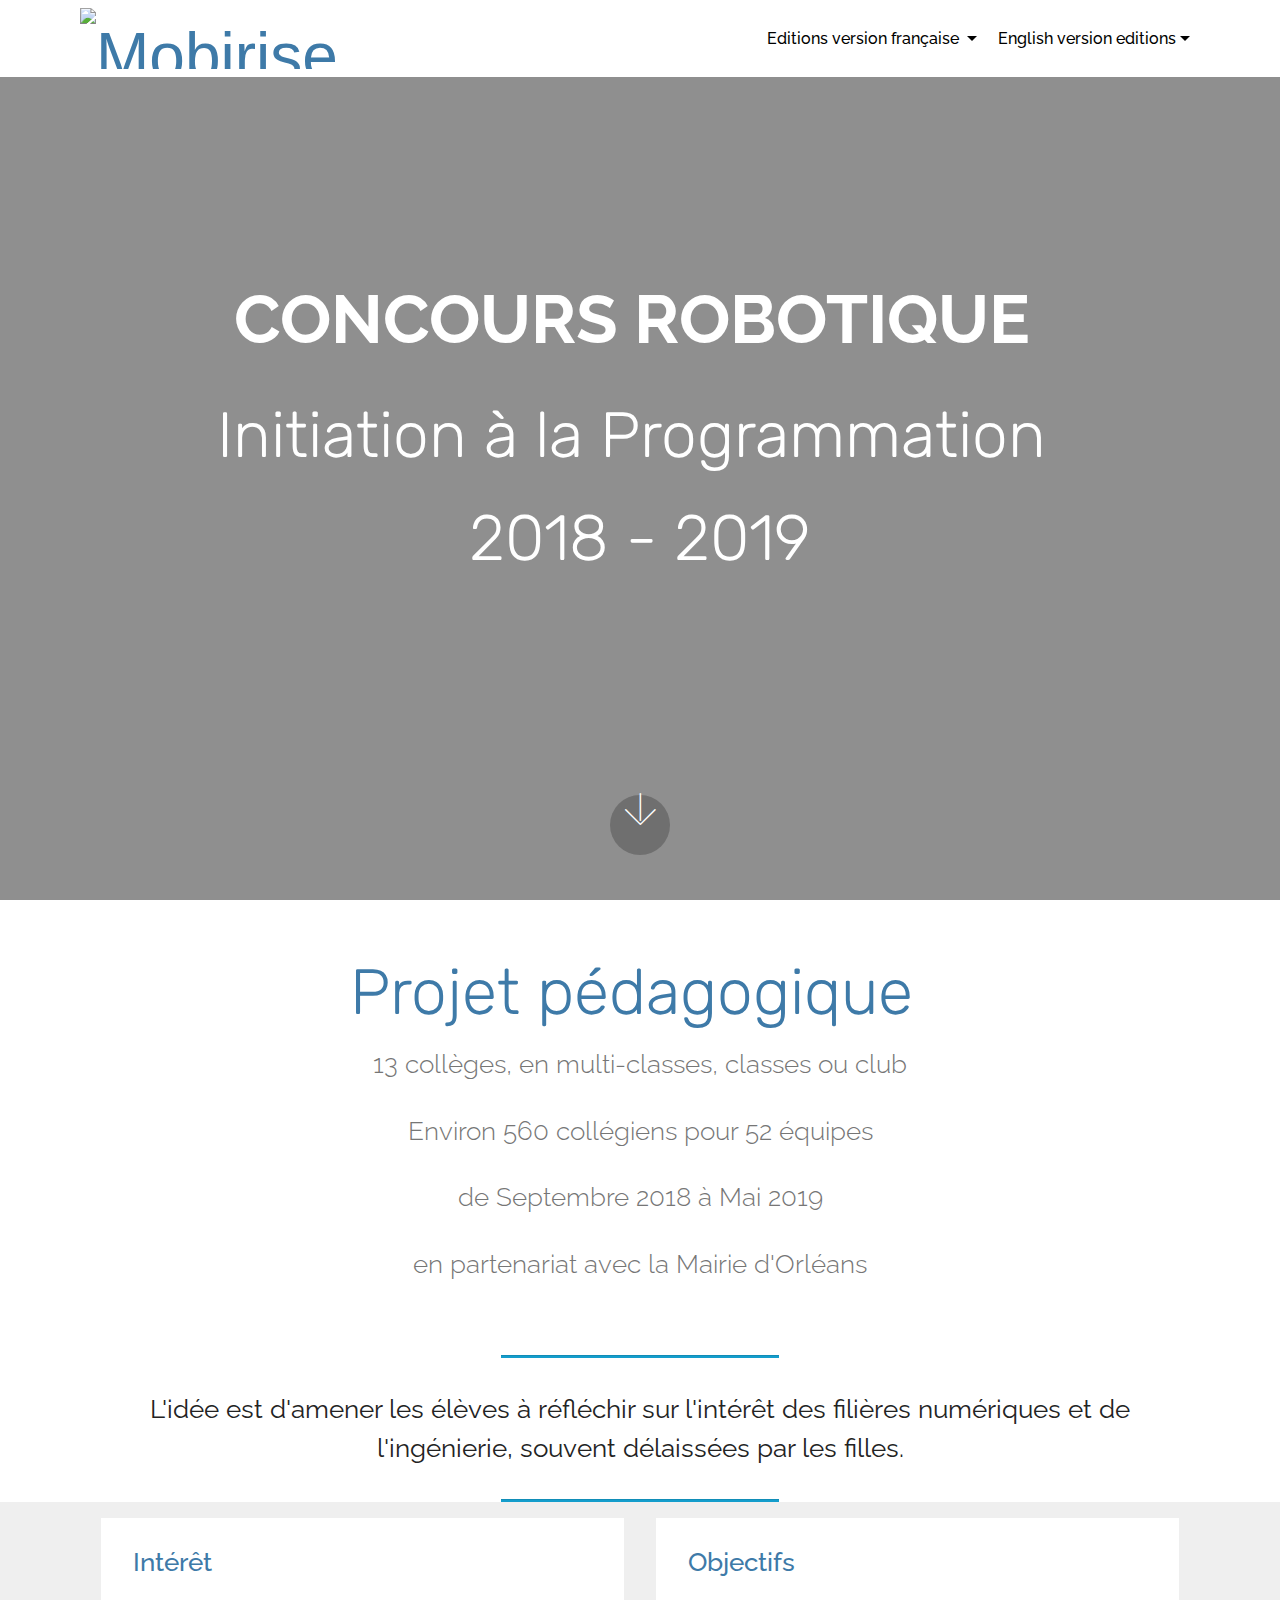
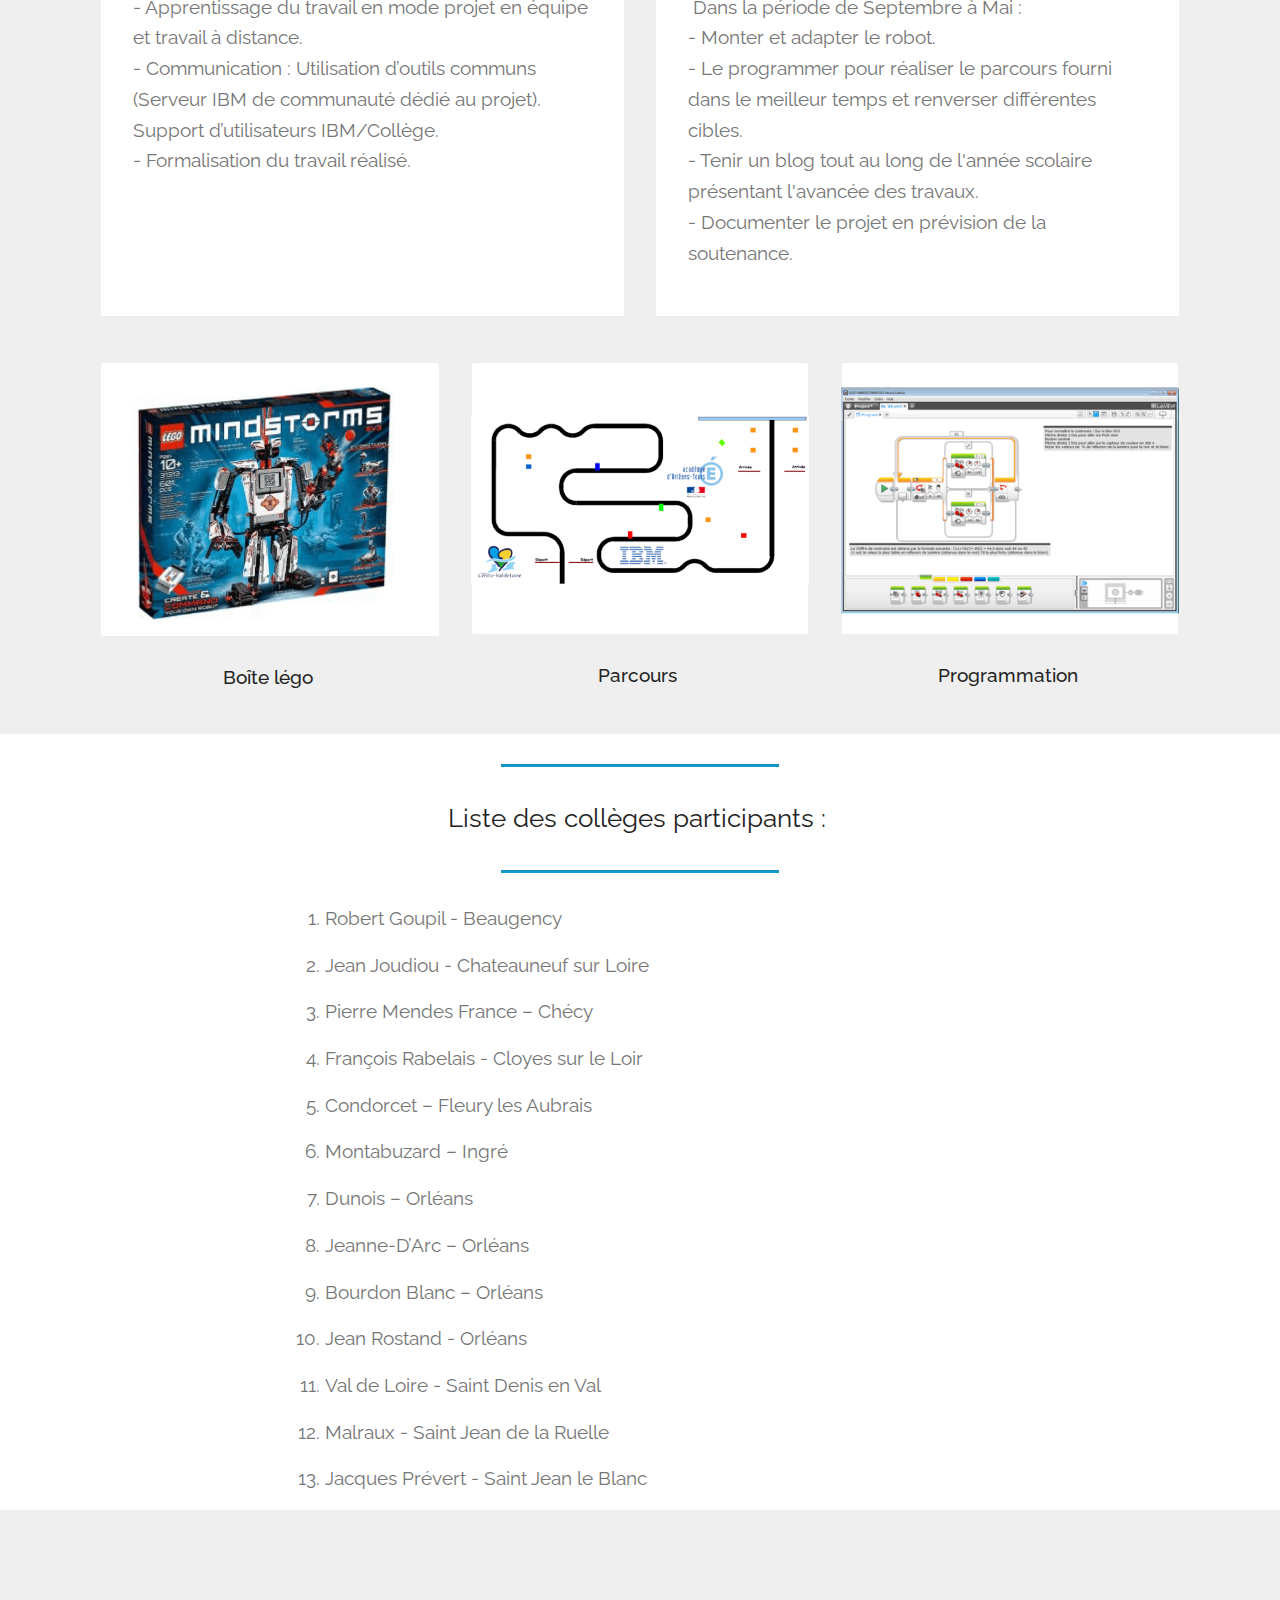
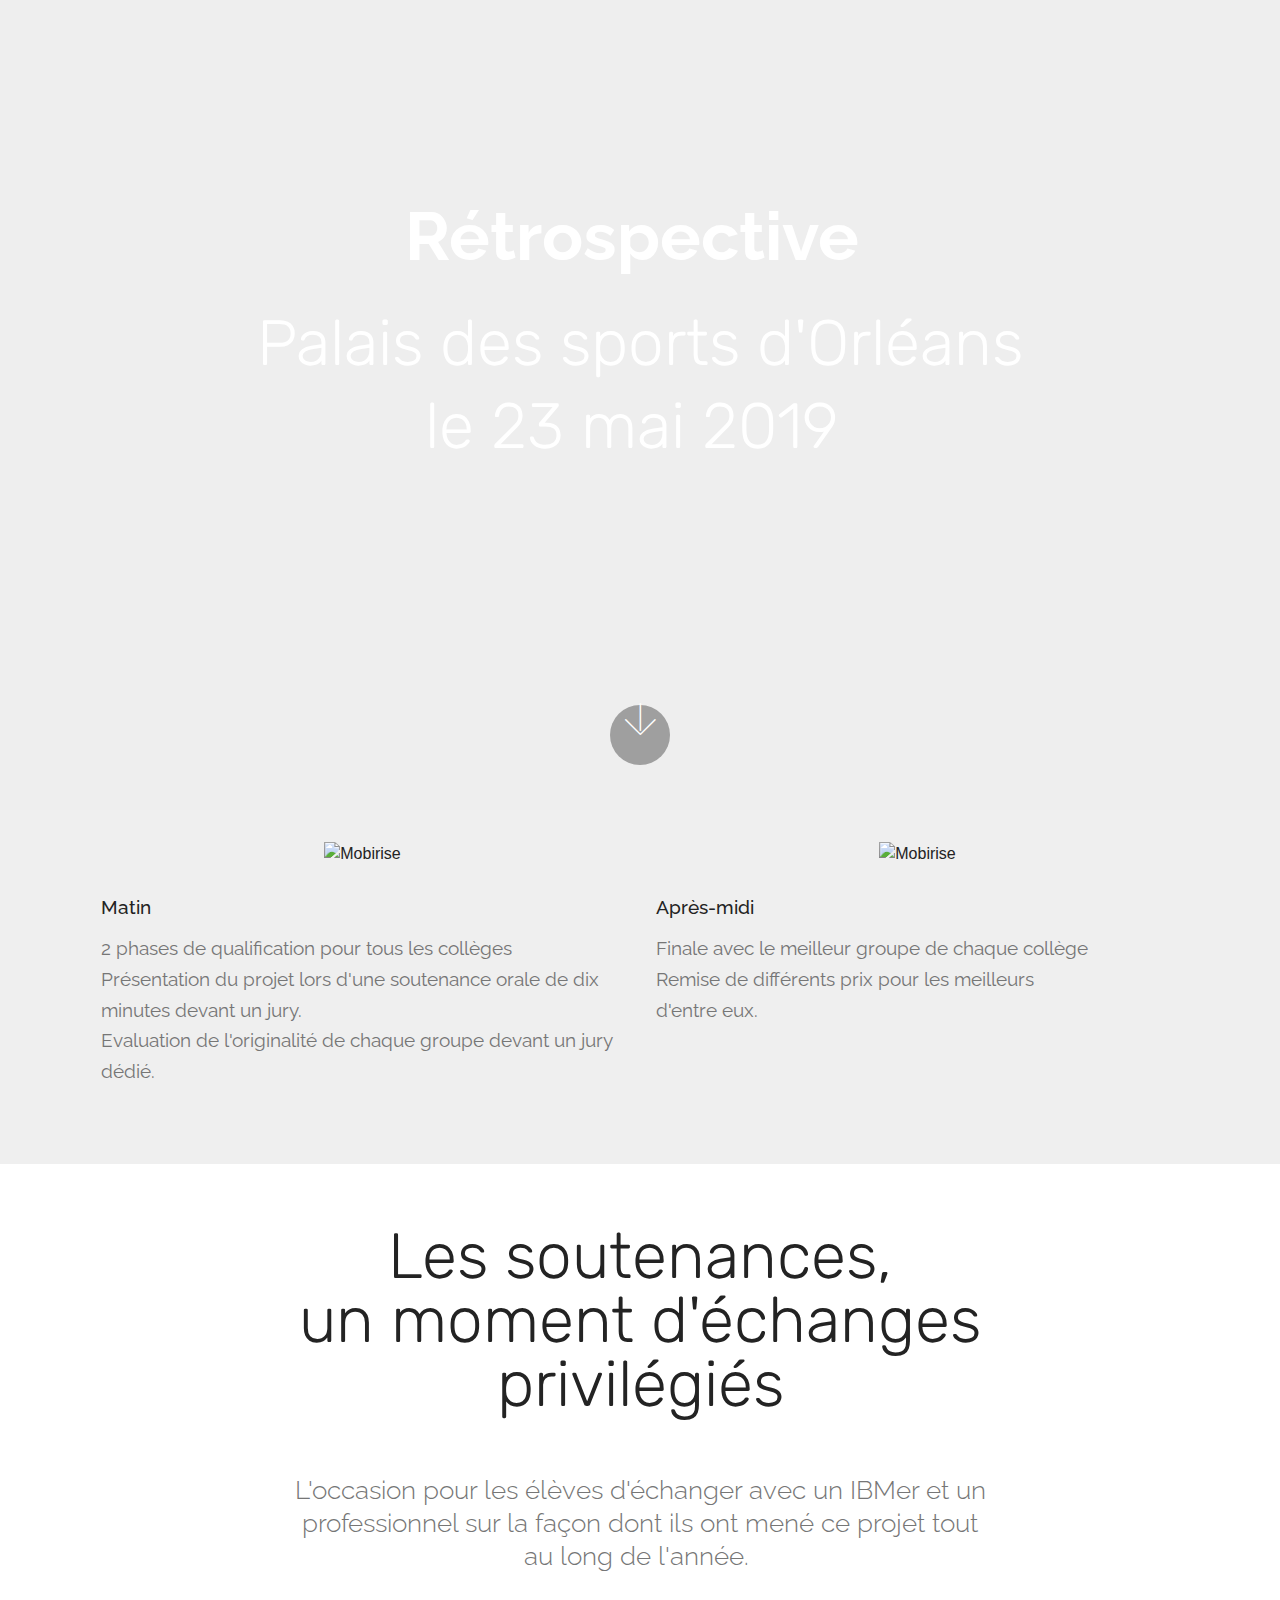
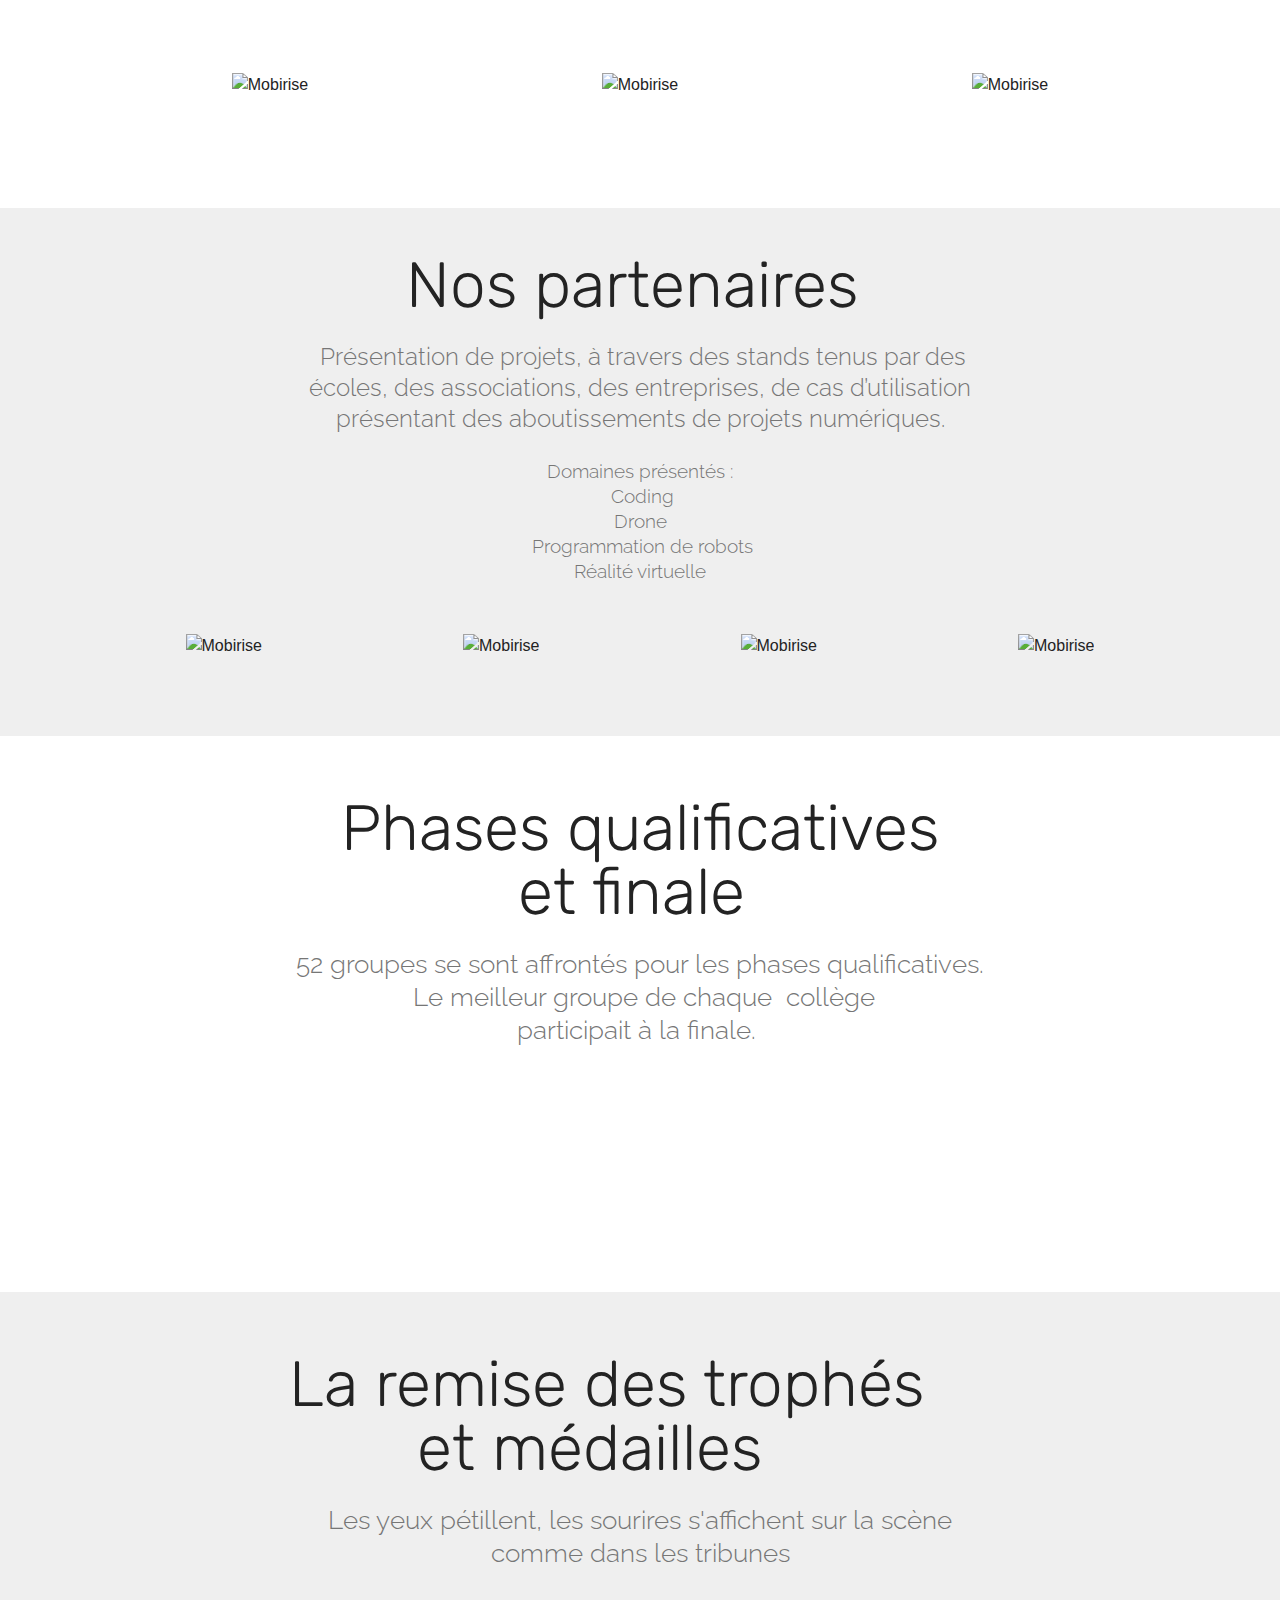
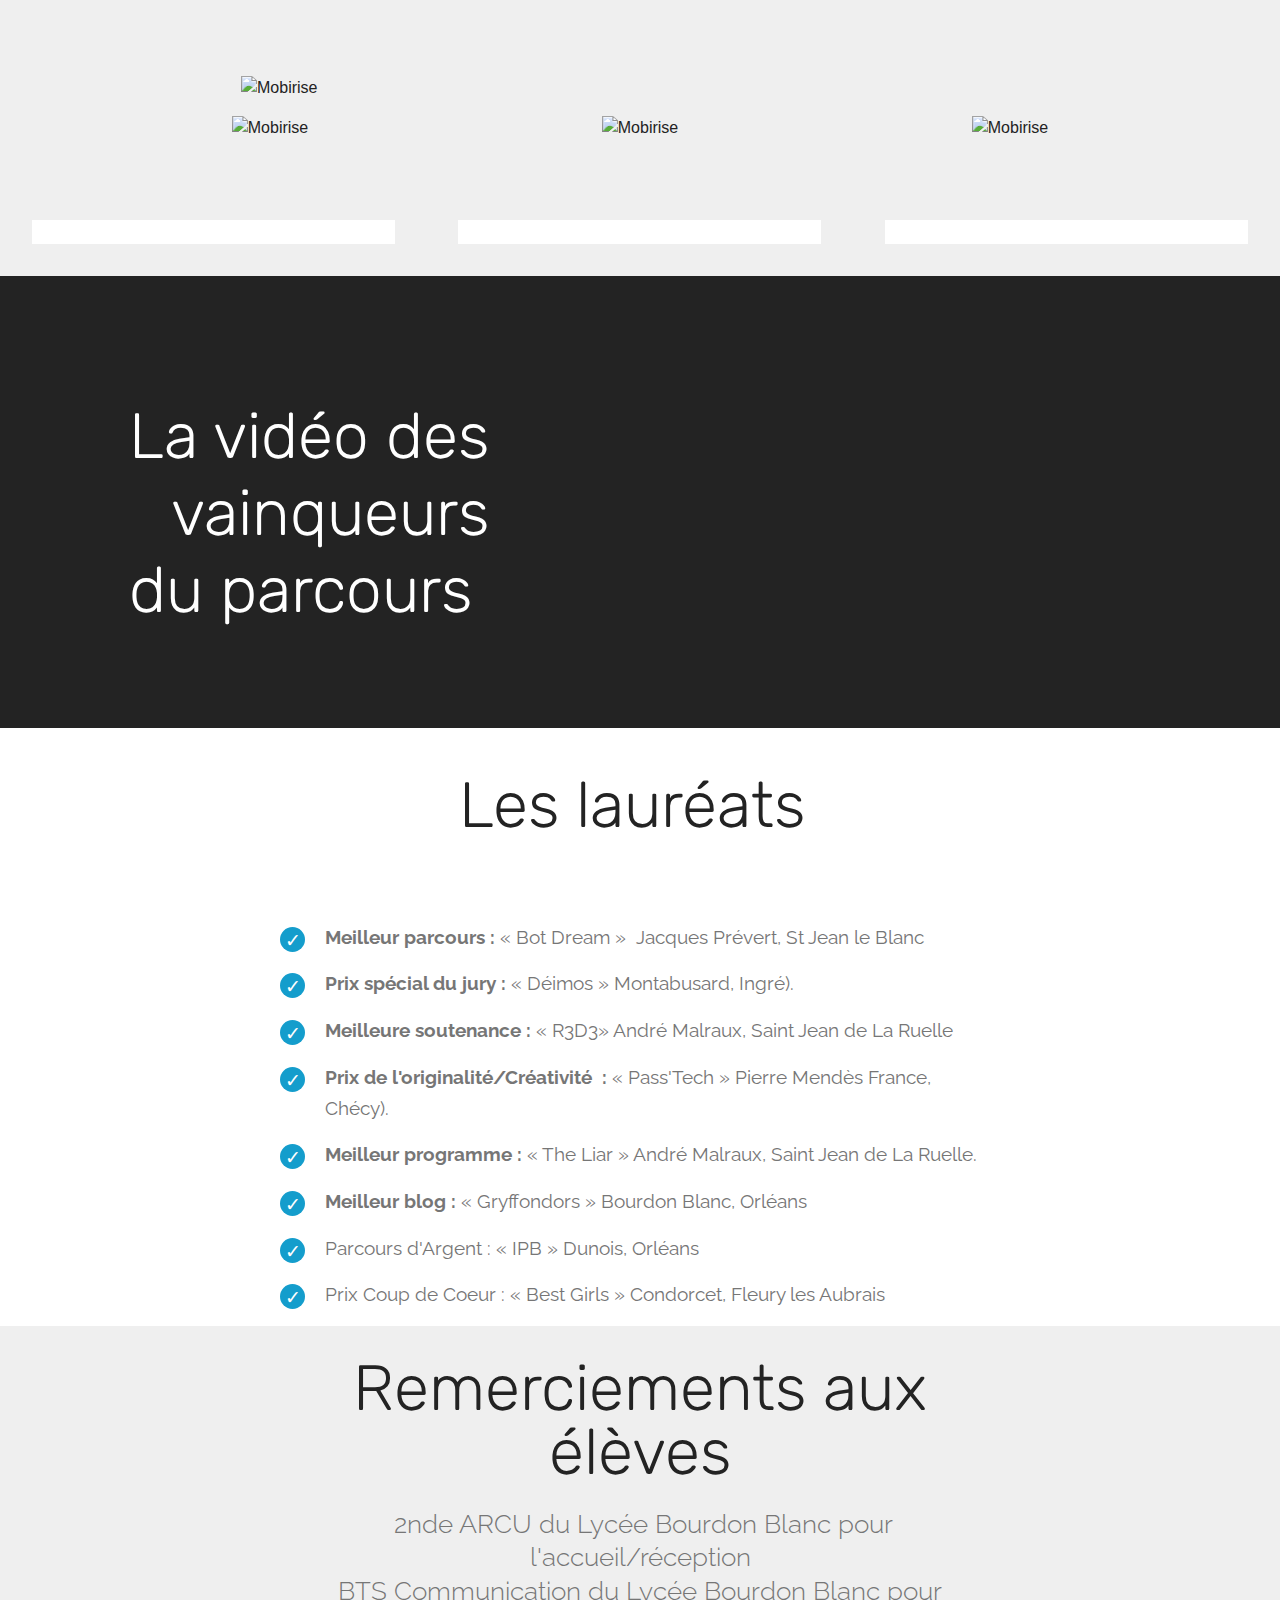
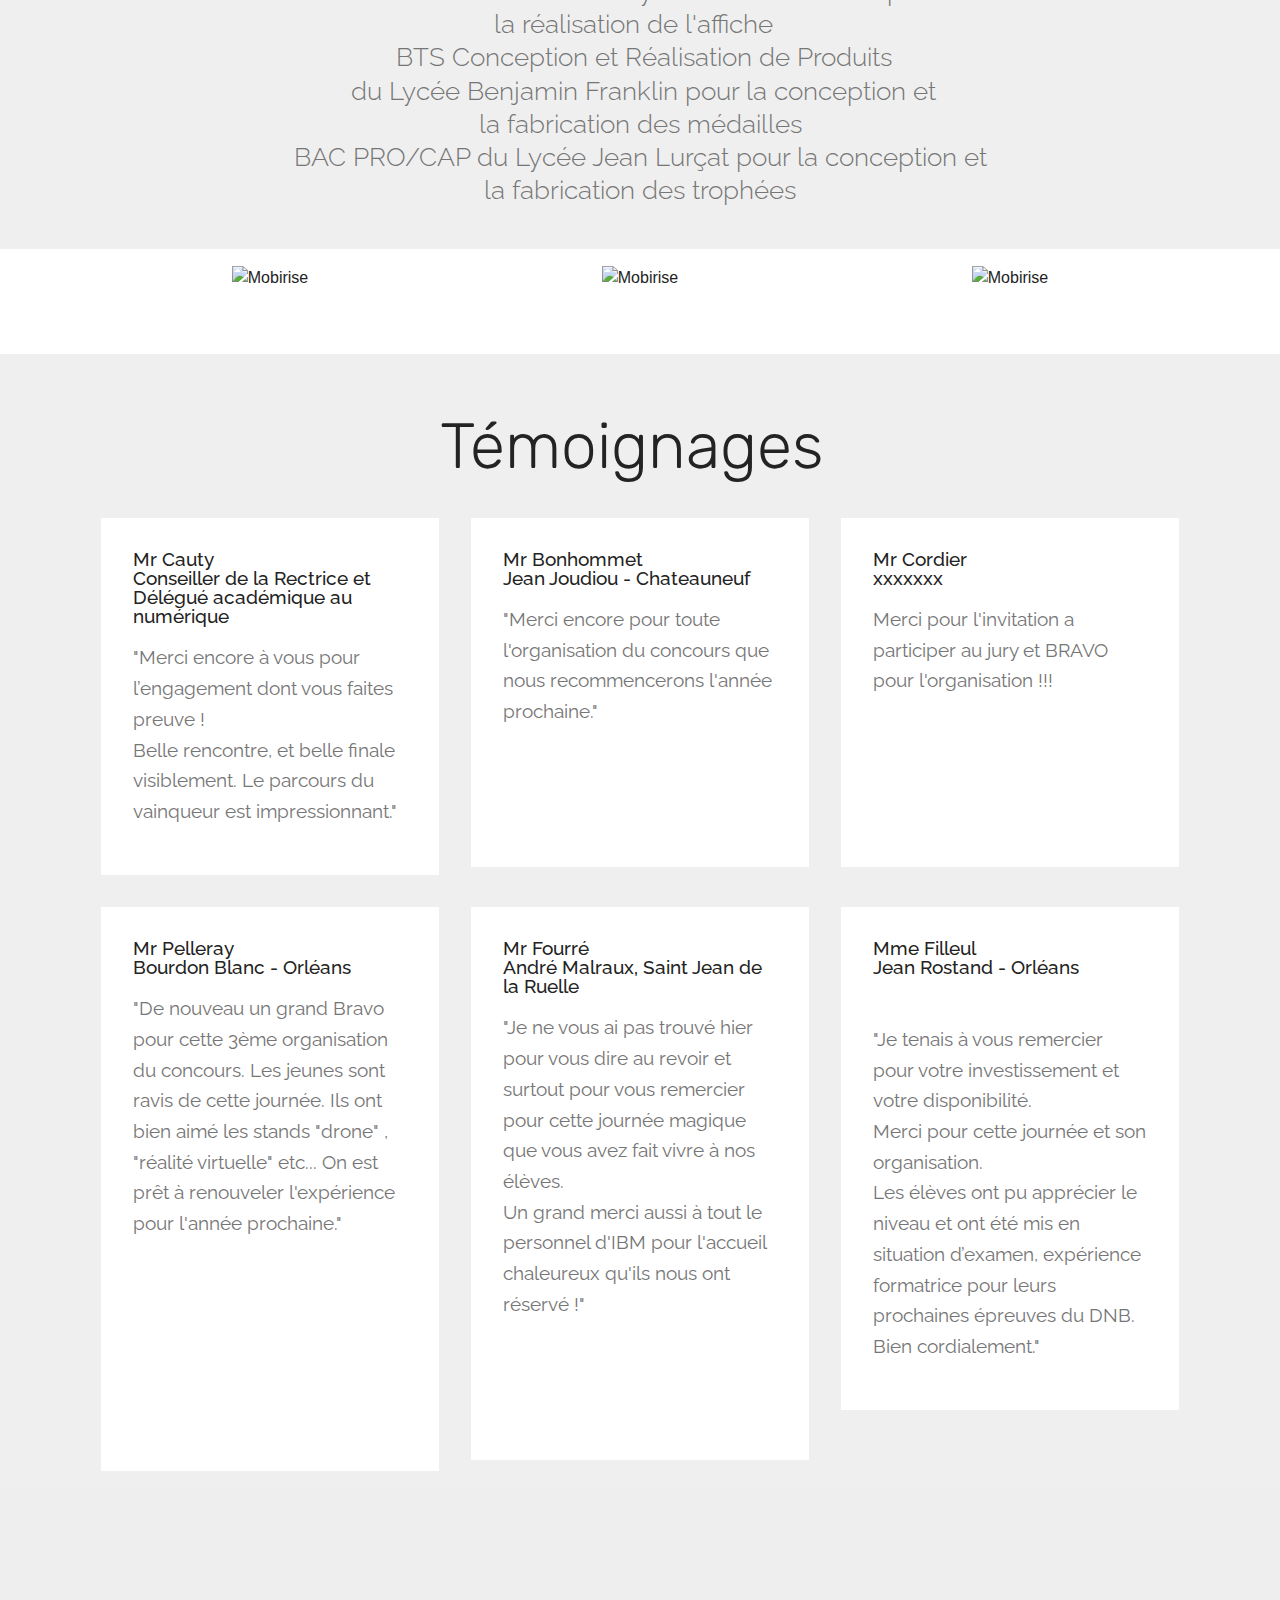
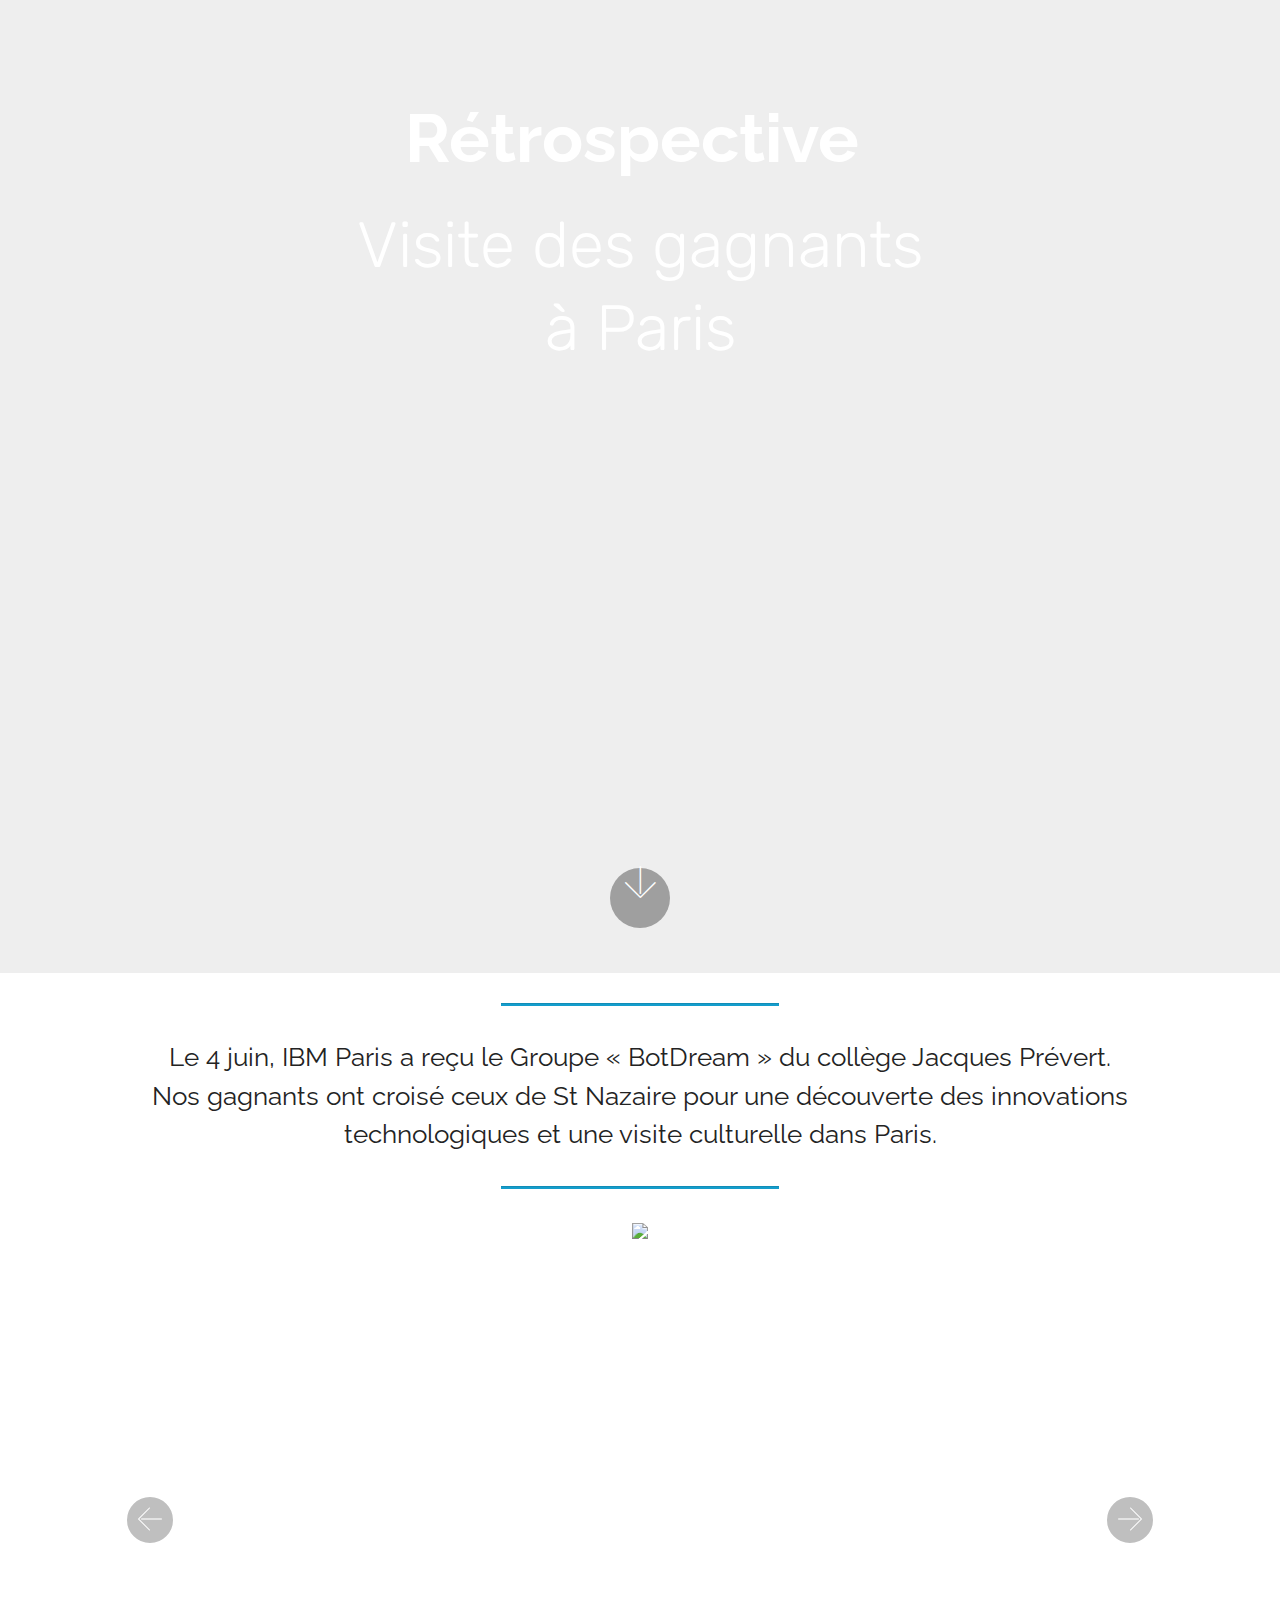
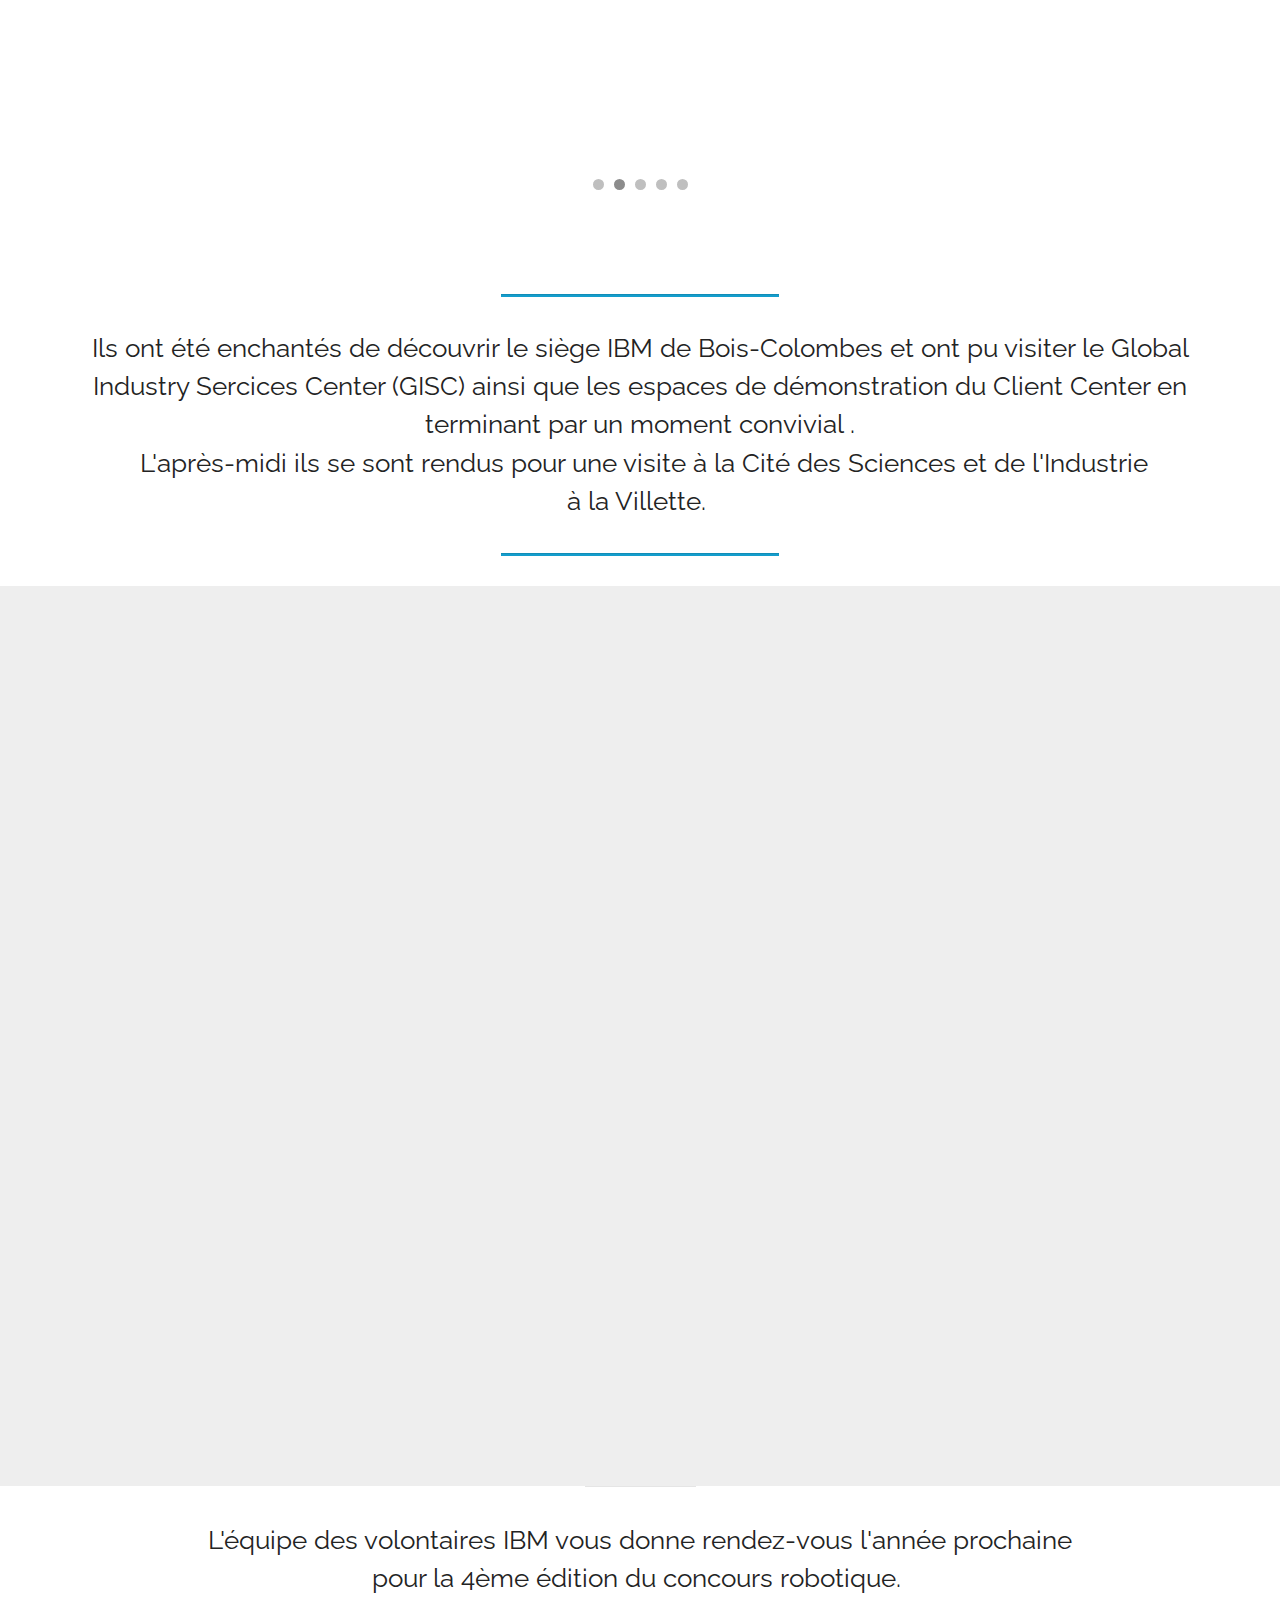
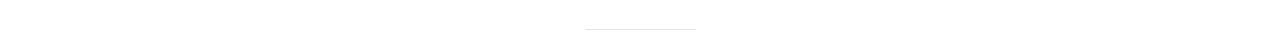
==== commit 4db076f7: "create github pages" ====
--- a/index.html
+++ b/index.html
@@ -53,7 +53,7 @@
     </nav>
 </section>
 
-<section class="engine"><a href="https://mobirise.info/t">amp templates</a></section><section class="header6 cid-qTImMchZ7v mbr-fullscreen mbr-parallax-background" id="header6-0">
+<section class="engine"><a href="https://mobirise.info/v">html templates</a></section><section class="header6 cid-qTImMchZ7v mbr-fullscreen mbr-parallax-background" id="header6-0">
 
     
 
@@ -535,6 +535,29 @@
         <div><!-- Filter --><!-- Gallery --><div class="mbr-gallery-row"><div class="mbr-gallery-layout-default"><div><div><div class="mbr-gallery-item mbr-gallery-item--p4" data-video-url="false" data-tags="Impressionnant"><div href="#lb-gallery3-1k" data-slide-to="0" data-toggle="modal"><img src="assets/images/47937039676-d5d1db2df9-z-640x427-640x427.jpg" alt="" title=""><span class="icon-focus"></span></div></div><div class="mbr-gallery-item mbr-gallery-item--p4" data-video-url="false" data-tags="Impressionnant"><div href="#lb-gallery3-1k" data-slide-to="1" data-toggle="modal"><img src="assets/images/47937056206-c4520a94f8-z-640x427-640x427.jpg" alt="" title=""><span class="icon-focus"></span></div></div><div class="mbr-gallery-item mbr-gallery-item--p4" data-video-url="false" data-tags="Impressionnant"><div href="#lb-gallery3-1k" data-slide-to="2" data-toggle="modal"><img src="assets/images/47937401057-9f301e92a5-z-640x427-640x427.jpg" alt="" title=""><span class="icon-focus"></span></div></div></div></div><div class="clearfix"></div></div></div><!-- Lightbox --><div data-app-prevent-settings="" class="mbr-slider modal fade carousel slide" tabindex="-1" data-keyboard="true" data-interval="false" id="lb-gallery3-1k"><div class="modal-dialog"><div class="modal-content"><div class="modal-body"><div class="carousel-inner"><div class="carousel-item"><img src="assets/images/47937039676-d5d1db2df9-z-640x427.jpg" alt="" title=""></div><div class="carousel-item"><img src="assets/images/47937056206-c4520a94f8-z-640x427.jpg" alt="" title=""></div><div class="carousel-item active"><img src="assets/images/47937401057-9f301e92a5-z-640x427.jpg" alt="" title=""></div></div><a class="carousel-control carousel-control-prev" role="button" data-slide="prev" href="#lb-gallery3-1k"><span class="mbri-left mbr-iconfont" aria-hidden="true"></span><span class="sr-only">Previous</span></a><a class="carousel-control carousel-control-next" role="button" data-slide="next" href="#lb-gallery3-1k"><span class="mbri-right mbr-iconfont" aria-hidden="true"></span><span class="sr-only">Next</span></a><a class="close" href="#" role="button" data-dismiss="modal"><span class="sr-only">Close</span></a></div></div></div></div></div>
     </div>
 
+</section>
+
+<section class="header7 cid-rvgwNzjqRT" id="header7-ap">
+
+    
+
+    
+
+    <div class="container">
+        <div class="media-container-row">
+
+            <div class="media-content align-right">
+                <h1 class="mbr-section-title mbr-white pb-3 mbr-fonts-style display-2"><br>La vidéo des vainqueurs<br>du parcours&nbsp;</h1>
+                <div class="mbr-section-text mbr-white pb-3">
+                    
+                </div>
+                
+            </div>
+
+            <div class="mbr-figure" style="width: 165%;"><iframe class="mbr-embedded-video" src="https://www.youtube.com/embed/3Cg1ucGpObE?rel=0&amp;amp;showinfo=0&amp;autoplay=0&amp;loop=0" width="1280" height="720" frameborder="0" allowfullscreen></iframe></div>
+
+        </div>
+    </div>
 </section>
 
 <section class="mbr-section content4 cid-qU1hic2w7a" id="content4-1q">
--- a/assets/mobirise/css/mbr-additional.css
+++ b/assets/mobirise/css/mbr-additional.css
@@ -93,12 +93,15 @@
   -webkit-transition: all 0.3s ease-in-out;
   -moz-transition: all 0.3s ease-in-out;
   transition: all 0.3s ease-in-out;
-  padding: 1rem 3rem;
-  border-radius: 3px;
   display: inline-flex;
   align-items: center;
   justify-content: center;
   word-break: break-word;
+  -webkit-align-items: center;
+  -webkit-justify-content: center;
+  display: -webkit-inline-flex;
+  padding: 1rem 3rem;
+  border-radius: 3px;
 }
 .btn-sm {
   font-weight: 500;
@@ -609,6 +612,7 @@
   left: 30%;
   bottom: 30%;
   transform: rotate(135deg);
+  -webkit-transform: rotate(135deg);
 }
 /* Others*/
 .note-check a[data-value=Rubik] {
@@ -649,6 +653,7 @@
   position: absolute;
   transform: rotate(45deg);
   width: 14px;
+  -webkit-transform: rotate(45deg);
 }
 .form-control {
   background-color: #f5f5f5;
@@ -710,6 +715,7 @@
 }
 .mbr-section__comments .row {
   justify-content: center;
+  -webkit-justify-content: center;
 }
 /* Forms */
 .mbr-form .btn {
@@ -1161,10 +1167,7 @@
     align-items: center;
   }
   .navbar-toggleable-sm .navbar-collapse {
-    display: -webkit-box !important;
-    display: -webkit-flex !important;
-    display: -ms-flexbox !important;
-    display: flex !important;
+    display: none;
     width: 100%;
   }
   .navbar-toggleable-sm .navbar-toggler {
@@ -1352,6 +1355,7 @@
 }
 .menu .navbar.collapsed:not(.beta-menu) {
   flex-direction: column;
+  -webkit-flex-direction: column;
 }
 .carousel-item.active,
 .carousel-item-next,
@@ -1373,48 +1377,53 @@
 .dropup .dropdown-toggle::after {
   display: none;
 }
-.cid-r21WRJoyhA .navbar {
+@media screen and (-ms-high-contrast: active), (-ms-high-contrast: none) {
+  .card-wrapper {
+    flex: auto!important;
+  }
+}
+.cid-rtgLcsxtnX .navbar {
   background: #ffffff;
   transition: none;
   min-height: 77px;
   padding: .5rem 0;
 }
-.cid-r21WRJoyhA .navbar-dropdown.bg-color.transparent.opened {
+.cid-rtgLcsxtnX .navbar-dropdown.bg-color.transparent.opened {
   background: #ffffff;
 }
-.cid-r21WRJoyhA a {
+.cid-rtgLcsxtnX a {
   font-style: normal;
 }
-.cid-r21WRJoyhA .nav-item span {
+.cid-rtgLcsxtnX .nav-item span {
   padding-right: 0.4em;
   line-height: 0.5em;
   vertical-align: text-bottom;
   position: relative;
   text-decoration: none;
 }
-.cid-r21WRJoyhA .nav-item a {
+.cid-rtgLcsxtnX .nav-item a {
   display: flex;
   align-items: center;
   justify-content: center;
   padding: 0.7rem 0 !important;
   margin: 0rem .65rem !important;
 }
-.cid-r21WRJoyhA .nav-item:focus,
-.cid-r21WRJoyhA .nav-link:focus {
+.cid-rtgLcsxtnX .nav-item:focus,
+.cid-rtgLcsxtnX .nav-link:focus {
   outline: none;
 }
-.cid-r21WRJoyhA .btn {
+.cid-rtgLcsxtnX .btn {
   padding: 0.4rem 1.5rem;
   display: inline-flex;
   align-items: center;
 }
-.cid-r21WRJoyhA .btn .mbr-iconfont {
+.cid-rtgLcsxtnX .btn .mbr-iconfont {
   font-size: 1.6rem;
 }
-.cid-r21WRJoyhA .menu-logo {
+.cid-rtgLcsxtnX .menu-logo {
   margin-right: auto;
 }
-.cid-r21WRJoyhA .menu-logo .navbar-brand {
+.cid-rtgLcsxtnX .menu-logo .navbar-brand {
   display: flex;
   margin-left: 5rem;
   padding: 0;
@@ -1422,7 +1431,7 @@
   min-height: 3.8rem;
   align-items: center;
 }
-.cid-r21WRJoyhA .menu-logo .navbar-brand .navbar-caption-wrap {
+.cid-rtgLcsxtnX .menu-logo .navbar-brand .navbar-caption-wrap {
   display: flex;
   -webkit-align-items: center;
   align-items: center;
@@ -1430,40 +1439,40 @@
   min-width: 7rem;
   margin: .3rem 0;
 }
-.cid-r21WRJoyhA .menu-logo .navbar-brand .navbar-caption-wrap .navbar-caption {
+.cid-rtgLcsxtnX .menu-logo .navbar-brand .navbar-caption-wrap .navbar-caption {
   line-height: 1.2rem !important;
   padding-right: 2rem;
 }
-.cid-r21WRJoyhA .menu-logo .navbar-brand .navbar-logo {
+.cid-rtgLcsxtnX .menu-logo .navbar-brand .navbar-logo {
   font-size: 4rem;
   transition: font-size 0.25s;
 }
-.cid-r21WRJoyhA .menu-logo .navbar-brand .navbar-logo img {
+.cid-rtgLcsxtnX .menu-logo .navbar-brand .navbar-logo img {
   display: flex;
 }
-.cid-r21WRJoyhA .menu-logo .navbar-brand .navbar-logo .mbr-iconfont {
+.cid-rtgLcsxtnX .menu-logo .navbar-brand .navbar-logo .mbr-iconfont {
   transition: font-size 0.25s;
 }
-.cid-r21WRJoyhA .navbar-toggleable-sm .navbar-collapse {
+.cid-rtgLcsxtnX .navbar-toggleable-sm .navbar-collapse {
   justify-content: flex-end;
   -webkit-justify-content: flex-end;
   padding-right: 5rem;
   width: auto;
 }
-.cid-r21WRJoyhA .navbar-toggleable-sm .navbar-collapse .navbar-nav {
+.cid-rtgLcsxtnX .navbar-toggleable-sm .navbar-collapse .navbar-nav {
   flex-wrap: wrap;
   -webkit-flex-wrap: wrap;
   padding-left: 0;
 }
-.cid-r21WRJoyhA .navbar-toggleable-sm .navbar-collapse .navbar-nav .nav-item {
+.cid-rtgLcsxtnX .navbar-toggleable-sm .navbar-collapse .navbar-nav .nav-item {
   -webkit-align-self: center;
   align-self: center;
 }
-.cid-r21WRJoyhA .navbar-toggleable-sm .navbar-collapse .navbar-buttons {
+.cid-rtgLcsxtnX .navbar-toggleable-sm .navbar-collapse .navbar-buttons {
   padding-left: 0;
   padding-bottom: 0;
 }
-.cid-r21WRJoyhA .dropdown .dropdown-menu {
+.cid-rtgLcsxtnX .dropdown .dropdown-menu {
   background: #ffffff;
   display: none;
   position: absolute;
@@ -1472,20 +1481,20 @@
   padding-bottom: 1.4rem;
   text-align: left;
 }
-.cid-r21WRJoyhA .dropdown .dropdown-menu .dropdown-item {
+.cid-rtgLcsxtnX .dropdown .dropdown-menu .dropdown-item {
   width: auto;
   padding: 0.235em 1.5385em 0.235em 1.5385em !important;
 }
-.cid-r21WRJoyhA .dropdown .dropdown-menu .dropdown-item::after {
+.cid-rtgLcsxtnX .dropdown .dropdown-menu .dropdown-item::after {
   right: 0.5rem;
 }
-.cid-r21WRJoyhA .dropdown .dropdown-menu .dropdown-submenu {
+.cid-rtgLcsxtnX .dropdown .dropdown-menu .dropdown-submenu {
   margin: 0;
 }
-.cid-r21WRJoyhA .dropdown.open > .dropdown-menu {
+.cid-rtgLcsxtnX .dropdown.open > .dropdown-menu {
   display: block;
 }
-.cid-r21WRJoyhA .navbar-toggleable-sm.opened:after {
+.cid-rtgLcsxtnX .navbar-toggleable-sm.opened:after {
   position: absolute;
   width: 100vw;
   height: 100vh;
@@ -1497,28 +1506,28 @@
   -webkit-transform: translateY(100%);
   z-index: 1000;
 }
-.cid-r21WRJoyhA .navbar.navbar-short {
+.cid-rtgLcsxtnX .navbar.navbar-short {
   min-height: 60px;
   transition: all .2s;
 }
-.cid-r21WRJoyhA .navbar.navbar-short .navbar-toggler-right {
+.cid-rtgLcsxtnX .navbar.navbar-short .navbar-toggler-right {
   top: 20px;
 }
-.cid-r21WRJoyhA .navbar.navbar-short .navbar-logo a {
+.cid-rtgLcsxtnX .navbar.navbar-short .navbar-logo a {
   font-size: 2.5rem !important;
   line-height: 2.5rem;
   transition: font-size 0.25s;
 }
-.cid-r21WRJoyhA .navbar.navbar-short .navbar-logo a .mbr-iconfont {
+.cid-rtgLcsxtnX .navbar.navbar-short .navbar-logo a .mbr-iconfont {
   font-size: 2.5rem !important;
 }
-.cid-r21WRJoyhA .navbar.navbar-short .navbar-logo a img {
+.cid-rtgLcsxtnX .navbar.navbar-short .navbar-logo a img {
   height: 3rem !important;
 }
-.cid-r21WRJoyhA .navbar.navbar-short .navbar-brand {
+.cid-rtgLcsxtnX .navbar.navbar-short .navbar-brand {
   min-height: 3rem;
 }
-.cid-r21WRJoyhA button.navbar-toggler {
+.cid-rtgLcsxtnX button.navbar-toggler {
   width: 31px;
   height: 18px;
   cursor: pointer;
@@ -1526,10 +1535,10 @@
   top: 1.5rem;
   right: 1rem;
 }
-.cid-r21WRJoyhA button.navbar-toggler:focus {
+.cid-rtgLcsxtnX button.navbar-toggler:focus {
   outline: none;
 }
-.cid-r21WRJoyhA button.navbar-toggler .hamburger span {
+.cid-rtgLcsxtnX button.navbar-toggler .hamburger span {
   position: absolute;
   right: 0;
   width: 30px;
@@ -1537,88 +1546,92 @@
   border-right: 5px;
   background-color: #333333;
 }
-.cid-r21WRJoyhA button.navbar-toggler .hamburger span:nth-child(1) {
+.cid-rtgLcsxtnX button.navbar-toggler .hamburger span:nth-child(1) {
   top: 0;
   transition: all .2s;
 }
-.cid-r21WRJoyhA button.navbar-toggler .hamburger span:nth-child(2) {
+.cid-rtgLcsxtnX button.navbar-toggler .hamburger span:nth-child(2) {
   top: 8px;
   transition: all .15s;
 }
-.cid-r21WRJoyhA button.navbar-toggler .hamburger span:nth-child(3) {
+.cid-rtgLcsxtnX button.navbar-toggler .hamburger span:nth-child(3) {
   top: 8px;
   transition: all .15s;
 }
-.cid-r21WRJoyhA button.navbar-toggler .hamburger span:nth-child(4) {
+.cid-rtgLcsxtnX button.navbar-toggler .hamburger span:nth-child(4) {
   top: 16px;
   transition: all .2s;
 }
-.cid-r21WRJoyhA nav.opened .hamburger span:nth-child(1) {
+.cid-rtgLcsxtnX nav.opened .hamburger span:nth-child(1) {
   top: 8px;
   width: 0;
   opacity: 0;
   right: 50%;
   transition: all .2s;
 }
-.cid-r21WRJoyhA nav.opened .hamburger span:nth-child(2) {
+.cid-rtgLcsxtnX nav.opened .hamburger span:nth-child(2) {
   -webkit-transform: rotate(45deg);
   transform: rotate(45deg);
   transition: all .25s;
 }
-.cid-r21WRJoyhA nav.opened .hamburger span:nth-child(3) {
+.cid-rtgLcsxtnX nav.opened .hamburger span:nth-child(3) {
   -webkit-transform: rotate(-45deg);
   transform: rotate(-45deg);
   transition: all .25s;
 }
-.cid-r21WRJoyhA nav.opened .hamburger span:nth-child(4) {
+.cid-rtgLcsxtnX nav.opened .hamburger span:nth-child(4) {
   top: 8px;
   width: 0;
   opacity: 0;
   right: 50%;
   transition: all .2s;
 }
-.cid-r21WRJoyhA .collapsed.navbar-expand {
+.cid-rtgLcsxtnX .collapsed.navbar-expand {
   flex-direction: column;
 }
-.cid-r21WRJoyhA .collapsed .btn {
+.cid-rtgLcsxtnX .collapsed .btn {
   display: flex;
 }
-.cid-r21WRJoyhA .collapsed .navbar-collapse {
+.cid-rtgLcsxtnX .collapsed .navbar-collapse {
   display: none !important;
   padding-right: 0 !important;
 }
-.cid-r21WRJoyhA .collapsed .navbar-collapse.collapsing,
-.cid-r21WRJoyhA .collapsed .navbar-collapse.show {
+.cid-rtgLcsxtnX .collapsed .navbar-collapse.collapsing,
+.cid-rtgLcsxtnX .collapsed .navbar-collapse.show {
   display: block !important;
 }
-.cid-r21WRJoyhA .collapsed .navbar-collapse.collapsing .navbar-nav,
-.cid-r21WRJoyhA .collapsed .navbar-collapse.show .navbar-nav {
+.cid-rtgLcsxtnX .collapsed .navbar-collapse.collapsing .navbar-nav,
+.cid-rtgLcsxtnX .collapsed .navbar-collapse.show .navbar-nav {
   display: block;
   text-align: center;
 }
-.cid-r21WRJoyhA .collapsed .navbar-collapse.collapsing .navbar-nav .nav-item,
-.cid-r21WRJoyhA .collapsed .navbar-collapse.show .navbar-nav .nav-item {
+.cid-rtgLcsxtnX .collapsed .navbar-collapse.collapsing .navbar-nav .nav-item,
+.cid-rtgLcsxtnX .collapsed .navbar-collapse.show .navbar-nav .nav-item {
   clear: both;
 }
-.cid-r21WRJoyhA .collapsed .navbar-collapse.collapsing .navbar-buttons,
-.cid-r21WRJoyhA .collapsed .navbar-collapse.show .navbar-buttons {
+.cid-rtgLcsxtnX .collapsed .navbar-collapse.collapsing .navbar-nav .nav-item:last-child,
+.cid-rtgLcsxtnX .collapsed .navbar-collapse.show .navbar-nav .nav-item:last-child {
+  margin-bottom: 1rem;
+}
+.cid-rtgLcsxtnX .collapsed .navbar-collapse.collapsing .navbar-buttons,
+.cid-rtgLcsxtnX .collapsed .navbar-collapse.show .navbar-buttons {
   text-align: center;
 }
-.cid-r21WRJoyhA .collapsed .navbar-collapse.collapsing .navbar-buttons:last-child,
-.cid-r21WRJoyhA .collapsed .navbar-collapse.show .navbar-buttons:last-child {
+.cid-rtgLcsxtnX .collapsed .navbar-collapse.collapsing .navbar-buttons:last-child,
+.cid-rtgLcsxtnX .collapsed .navbar-collapse.show .navbar-buttons:last-child {
   margin-bottom: 1rem;
 }
-.cid-r21WRJoyhA .collapsed button.navbar-toggler {
+.cid-rtgLcsxtnX .collapsed button.navbar-toggler {
   display: block;
 }
-.cid-r21WRJoyhA .collapsed .navbar-brand {
+.cid-rtgLcsxtnX .collapsed .navbar-brand {
   margin-left: 1rem !important;
 }
-.cid-r21WRJoyhA .collapsed .navbar-toggleable-sm {
+.cid-rtgLcsxtnX .collapsed .navbar-toggleable-sm {
   flex-direction: column;
   -webkit-flex-direction: column;
 }
-.cid-r21WRJoyhA .collapsed .dropdown .dropdown-menu {
+.cid-rtgLcsxtnX .collapsed .dropdown .dropdown-menu {
   width: 100%;
   text-align: center;
   position: relative;
@@ -1630,19 +1643,19 @@
   transition-duration: .5s;
   transition-property: opacity,padding,height;
 }
-.cid-r21WRJoyhA .collapsed .dropdown.open > .dropdown-menu {
+.cid-rtgLcsxtnX .collapsed .dropdown.open > .dropdown-menu {
   position: relative;
   opacity: 1;
   height: auto;
   padding: 1.4rem 0;
   visibility: visible;
 }
-.cid-r21WRJoyhA .collapsed .dropdown .dropdown-submenu {
+.cid-rtgLcsxtnX .collapsed .dropdown .dropdown-submenu {
   left: 0;
   text-align: center;
   width: 100%;
 }
-.cid-r21WRJoyhA .collapsed .dropdown .dropdown-toggle[data-toggle="dropdown-submenu"]::after {
+.cid-rtgLcsxtnX .collapsed .dropdown .dropdown-toggle[data-toggle="dropdown-submenu"]::after {
   margin-top: 0;
   position: inherit;
   right: 0;
@@ -1658,51 +1671,55 @@
   border-left: .30em solid transparent;
 }
 @media (max-width: 991px) {
-  .cid-r21WRJoyhA.navbar-expand {
+  .cid-rtgLcsxtnX.navbar-expand {
     flex-direction: column;
   }
-  .cid-r21WRJoyhA img {
+  .cid-rtgLcsxtnX img {
     height: 3.8rem !important;
   }
-  .cid-r21WRJoyhA .btn {
+  .cid-rtgLcsxtnX .btn {
     display: flex;
   }
-  .cid-r21WRJoyhA button.navbar-toggler {
+  .cid-rtgLcsxtnX button.navbar-toggler {
     display: block;
   }
-  .cid-r21WRJoyhA .navbar-brand {
+  .cid-rtgLcsxtnX .navbar-brand {
     margin-left: 1rem !important;
   }
-  .cid-r21WRJoyhA .navbar-toggleable-sm {
+  .cid-rtgLcsxtnX .navbar-toggleable-sm {
     flex-direction: column;
     -webkit-flex-direction: column;
   }
-  .cid-r21WRJoyhA .navbar-collapse {
+  .cid-rtgLcsxtnX .navbar-collapse {
     display: none !important;
     padding-right: 0 !important;
   }
-  .cid-r21WRJoyhA .navbar-collapse.collapsing,
-  .cid-r21WRJoyhA .navbar-collapse.show {
+  .cid-rtgLcsxtnX .navbar-collapse.collapsing,
+  .cid-rtgLcsxtnX .navbar-collapse.show {
     display: block !important;
   }
-  .cid-r21WRJoyhA .navbar-collapse.collapsing .navbar-nav,
-  .cid-r21WRJoyhA .navbar-collapse.show .navbar-nav {
+  .cid-rtgLcsxtnX .navbar-collapse.collapsing .navbar-nav,
+  .cid-rtgLcsxtnX .navbar-collapse.show .navbar-nav {
     display: block;
     text-align: center;
   }
-  .cid-r21WRJoyhA .navbar-collapse.collapsing .navbar-nav .nav-item,
-  .cid-r21WRJoyhA .navbar-collapse.show .navbar-nav .nav-item {
+  .cid-rtgLcsxtnX .navbar-collapse.collapsing .navbar-nav .nav-item,
+  .cid-rtgLcsxtnX .navbar-collapse.show .navbar-nav .nav-item {
     clear: both;
   }
-  .cid-r21WRJoyhA .navbar-collapse.collapsing .navbar-buttons,
-  .cid-r21WRJoyhA .navbar-collapse.show .navbar-buttons {
+  .cid-rtgLcsxtnX .navbar-collapse.collapsing .navbar-nav .nav-item:last-child,
+  .cid-rtgLcsxtnX .navbar-collapse.show .navbar-nav .nav-item:last-child {
+    margin-bottom: 1rem;
+  }
+  .cid-rtgLcsxtnX .navbar-collapse.collapsing .navbar-buttons,
+  .cid-rtgLcsxtnX .navbar-collapse.show .navbar-buttons {
     text-align: center;
   }
-  .cid-r21WRJoyhA .navbar-collapse.collapsing .navbar-buttons:last-child,
-  .cid-r21WRJoyhA .navbar-collapse.show .navbar-buttons:last-child {
+  .cid-rtgLcsxtnX .navbar-collapse.collapsing .navbar-buttons:last-child,
+  .cid-rtgLcsxtnX .navbar-collapse.show .navbar-buttons:last-child {
     margin-bottom: 1rem;
   }
-  .cid-r21WRJoyhA .dropdown .dropdown-menu {
+  .cid-rtgLcsxtnX .dropdown .dropdown-menu {
     width: 100%;
     text-align: center;
     position: relative;
@@ -1714,19 +1731,19 @@
     transition-duration: .5s;
     transition-property: opacity,padding,height;
   }
-  .cid-r21WRJoyhA .dropdown.open > .dropdown-menu {
+  .cid-rtgLcsxtnX .dropdown.open > .dropdown-menu {
     position: relative;
     opacity: 1;
     height: auto;
     padding: 1.4rem 0;
     visibility: visible;
   }
-  .cid-r21WRJoyhA .dropdown .dropdown-submenu {
+  .cid-rtgLcsxtnX .dropdown .dropdown-submenu {
     left: 0;
     text-align: center;
     width: 100%;
   }
-  .cid-r21WRJoyhA .dropdown .dropdown-toggle[data-toggle="dropdown-submenu"]::after {
+  .cid-rtgLcsxtnX .dropdown .dropdown-toggle[data-toggle="dropdown-submenu"]::after {
     margin-top: 0;
     position: inherit;
     right: 0;
@@ -1743,16 +1760,19 @@
   }
 }
 @media (min-width: 767px) {
-  .cid-r21WRJoyhA .menu-logo {
+  .cid-rtgLcsxtnX .menu-logo {
     flex-shrink: 0;
   }
 }
-.cid-r21WRJoyhA .navbar-collapse {
+.cid-rtgLcsxtnX .navbar-collapse {
   flex-basis: auto;
 }
-.cid-r21WRJoyhA .nav-link:hover,
-.cid-r21WRJoyhA .dropdown-item:hover {
+.cid-rtgLcsxtnX .nav-link:hover,
+.cid-rtgLcsxtnX .dropdown-item:hover {
   color: #767676 !important;
+}
+.cid-qTImMchZ7v {
+  background-image: url("../../../assets/images/47937076796-5e2cc38400-o-2000x1333.jpg");
 }
 .cid-qTIthIhlWL {
   padding-top: 60px;
@@ -1886,7 +1906,7 @@
   margin-bottom: 1rem;
 }
 .cid-qTZvIO2W56 {
-  background-image: url("../../../assets/images/42336542471-62147998f3-k-2000x1333.jpg");
+  background-image: url("../../../assets/images/47937447991-25a28910e4-o-2000x1500.jpg");
 }
 .cid-qTIBwMwmrz {
   padding-top: 15px;
@@ -2045,6 +2065,27 @@
 .cid-qU0c8yNpCZ .mbr-section-subtitle {
   color: #767676;
 }
+.cid-rtL5unphVZ {
+  padding-top: 0px;
+  padding-bottom: 0px;
+  background-color: #efefef;
+}
+.cid-rtL5unphVZ .mbr-figure {
+  margin: 0 auto;
+  width: 100%;
+  display: -webkit-flex;
+  justify-content: center;
+  -webkit-justify-content: center;
+}
+.cid-rtL5unphVZ .mbr-figure img {
+  height: 100%;
+  margin: 0 auto;
+}
+@media (max-width: 991px) {
+  .cid-rtL5unphVZ .mbr-figure img {
+    width: 100% !important;
+  }
+}
 .cid-qU0c6gKuzK {
   padding-top: 0px;
   padding-bottom: 0px;
@@ -2063,26 +2104,6 @@
   padding-top: 2rem;
 }
 .cid-qU0c6gKuzK .card-wrapper {
-  height: 100%;
-}
-.cid-qU0V53mnMe {
-  padding-top: 0px;
-  padding-bottom: 0px;
-  background-color: #efefef;
-}
-.cid-qU0V53mnMe h4 {
-  font-weight: 500;
-  margin-bottom: 0;
-  text-align: left;
-}
-.cid-qU0V53mnMe p {
-  color: #767676;
-  text-align: left;
-}
-.cid-qU0V53mnMe .card-box {
-  padding-top: 2rem;
-}
-.cid-qU0V53mnMe .card-wrapper {
   height: 100%;
 }
 .cid-qU12DwXSDF {
@@ -2146,6 +2167,24 @@
   opacity: 0.7;
   -webkit-transition: 0.2s background ease-in-out;
   transition: 0.2s background ease-in-out;
+}
+.cid-rvgwNzjqRT {
+  padding-top: 45px;
+  padding-bottom: 45px;
+  background: linear-gradient(45deg, #232323, #232323);
+}
+@media (min-width: 992px) {
+  .cid-rvgwNzjqRT .mbr-figure {
+    padding-left: 4rem;
+  }
+}
+@media (max-width: 991px) {
+  .cid-rvgwNzjqRT .mbr-figure {
+    padding-top: 3rem;
+  }
+}
+.cid-rvgwNzjqRT .mbr-section-title {
+  text-align: right;
 }
 .cid-qU1hic2w7a {
   padding-top: 45px;
@@ -2188,6 +2227,34 @@
   border-radius: 50%;
   content: '✓';
 }
+.cid-rtmw7jdvAI {
+  padding-top: 30px;
+  padding-bottom: 0px;
+  background-color: #efefef;
+}
+.cid-rtmw7jdvAI .mbr-section-subtitle {
+  color: #767676;
+}
+.cid-rtJA8k5O08 {
+  padding-top: 0px;
+  padding-bottom: 0px;
+  background-color: #ffffff;
+}
+.cid-rtJA8k5O08 h4 {
+  font-weight: 500;
+  margin-bottom: 0;
+  text-align: left;
+}
+.cid-rtJA8k5O08 p {
+  color: #767676;
+  text-align: left;
+}
+.cid-rtJA8k5O08 .card-box {
+  padding-top: 2rem;
+}
+.cid-rtJA8k5O08 .card-wrapper {
+  height: 100%;
+}
 .cid-qU0T7H1Wa6 {
   padding-top: 60px;
   padding-bottom: 0px;
@@ -2230,40 +2297,6 @@
   width: 100%;
   overflow: hidden;
 }
-.cid-qU0OUaKmoy {
-  padding-top: 0px;
-  padding-bottom: 0px;
-  background-color: #efefef;
-}
-.cid-qU0OUaKmoy .card-box {
-  background-color: #ffffff;
-  padding: 2rem;
-}
-.cid-qU0OUaKmoy h4 {
-  font-weight: 500;
-  margin-bottom: 0;
-  text-align: left;
-}
-.cid-qU0OUaKmoy p {
-  color: #767676;
-  text-align: left;
-}
-.cid-qU0OUaKmoy .card-wrapper {
-  position: relative;
-  box-shadow: 0px 0px 0px 0px rgba(0, 0, 0, 0);
-  transition: box-shadow 0.3s;
-}
-.cid-qU0OUaKmoy .card-wrapper:hover {
-  box-shadow: 0px 0px 30px 0px rgba(0, 0, 0, 0.05);
-  transition: box-shadow 0.3s;
-}
-.cid-qU0OUaKmoy .card-img {
-  position: absolute;
-  top: 0;
-  left: 0;
-  width: 100%;
-  overflow: hidden;
-}
 .cid-qU0Qx455U0 {
   padding-top: 0px;
   padding-bottom: 0px;
@@ -2299,7 +2332,7 @@
   overflow: hidden;
 }
 .cid-qZgGqYVCf5 {
-  background-image: url("../../../assets/images/41879444225-1f276fff09-k-2000x1500.jpg");
+  background-image: url("../../../assets/images/capture-decran-2019-06-14-a-10.42.04-2000x1493.png");
 }
 .cid-qZmomv5Yik {
   padding-top: 30px;
@@ -2324,16 +2357,8 @@
     width: 100% !important;
   }
 }
-.cid-qZgGxUVzoo {
-  padding-top: 30px;
-  padding-bottom: 60px;
-  background-color: #ffffff;
-}
-.cid-qZgGxUVzoo .mbr-section-subtitle {
-  color: #767676;
-}
 .cid-qZgNZZ4LC0 {
-  padding-top: 45px;
+  padding-top: 0px;
   padding-bottom: 45px;
   background-color: #ffffff;
 }
@@ -2630,78 +2655,8 @@
     width: 100% !important;
   }
 }
-.cid-qZgTPsq2MK {
-  padding-top: 60px;
-  padding-bottom: 0px;
-  background-color: #ffffff;
-}
-.cid-qZgTPsq2MK .mbr-section-subtitle {
-  color: #767676;
-}
-.cid-r1ZX9PpmCp {
-  padding-top: 90px;
-  padding-bottom: 90px;
-  background-color: #ffffff;
-}
-.cid-r1ZX9PpmCp .mbr-slider .carousel-control {
-  background: #1b1b1b;
-}
-.cid-r1ZX9PpmCp .mbr-slider .carousel-control-prev {
-  left: 0;
-  margin-left: 2.5rem;
-}
-.cid-r1ZX9PpmCp .mbr-slider .carousel-control-next {
-  right: 0;
-  margin-right: 2.5rem;
-}
-.cid-r1ZX9PpmCp .mbr-slider .modal-body .close {
-  background: #1b1b1b;
-}
-.cid-r1ZX9PpmCp .mbr-gallery-item > div::before {
-  content: '';
-  position: absolute;
-  left: 0;
-  top: 0;
-  width: 100%;
-  height: 100%;
-  background: #554346;
-  background: linear-gradient(to left, #554346, #45505b) !important;
-  opacity: 0;
-  -webkit-transition: 0.2s opacity ease-in-out;
-  transition: 0.2s opacity ease-in-out;
-}
-.cid-r1ZX9PpmCp .mbr-gallery-item > div:hover .mbr-gallery-title::before {
-  background: transparent !important;
-}
-.cid-r1ZX9PpmCp .mbr-gallery-item > div:hover:before {
-  opacity: 0.7 !important;
-}
-.cid-r1ZX9PpmCp .mbr-gallery-title {
-  font-size: .9em;
-  position: absolute;
-  display: block;
-  width: 100%;
-  bottom: 0;
-  padding: 1rem;
-  color: #fff;
-  z-index: 2;
-}
-.cid-r1ZX9PpmCp .mbr-gallery-title:before {
-  content: " ";
-  width: 100%;
-  height: 100%;
-  top: 0;
-  left: 0;
-  z-index: -1;
-  position: absolute;
-  background: #554346 !important;
-  background: linear-gradient(to left, #554346, #45505b) !important;
-  opacity: 0.7;
-  -webkit-transition: 0.2s background ease-in-out;
-  transition: 0.2s background ease-in-out;
-}
 .cid-qU6NGUOOuB {
-  background-image: url("../../../assets/images/41428488845-d80dd6b48e-o-2000x1334.jpg");
+  background-image: url("../../../assets/images/47937420181-5f0bc7fc69-o-2000x1125.jpg");
 }
 .cid-qU1abEKSI2 {
   padding-top: 0px;
@@ -2726,48 +2681,48 @@
     width: 100% !important;
   }
 }
-.cid-r21VXmmqin .navbar {
-  padding: .5rem 0;
-  background: #333333;
+.cid-rtJDJXTcgr .navbar {
+  background: #ffffff;
   transition: none;
   min-height: 77px;
-}
-.cid-r21VXmmqin .navbar-dropdown.bg-color.transparent.opened {
-  background: #333333;
-}
-.cid-r21VXmmqin a {
+  padding: .5rem 0;
+}
+.cid-rtJDJXTcgr .navbar-dropdown.bg-color.transparent.opened {
+  background: #ffffff;
+}
+.cid-rtJDJXTcgr a {
   font-style: normal;
 }
-.cid-r21VXmmqin .nav-item span {
+.cid-rtJDJXTcgr .nav-item span {
   padding-right: 0.4em;
   line-height: 0.5em;
   vertical-align: text-bottom;
   position: relative;
   text-decoration: none;
 }
-.cid-r21VXmmqin .nav-item a {
+.cid-rtJDJXTcgr .nav-item a {
   display: flex;
   align-items: center;
   justify-content: center;
   padding: 0.7rem 0 !important;
   margin: 0rem .65rem !important;
 }
-.cid-r21VXmmqin .nav-item:focus,
-.cid-r21VXmmqin .nav-link:focus {
+.cid-rtJDJXTcgr .nav-item:focus,
+.cid-rtJDJXTcgr .nav-link:focus {
   outline: none;
 }
-.cid-r21VXmmqin .btn {
+.cid-rtJDJXTcgr .btn {
   padding: 0.4rem 1.5rem;
   display: inline-flex;
   align-items: center;
 }
-.cid-r21VXmmqin .btn .mbr-iconfont {
+.cid-rtJDJXTcgr .btn .mbr-iconfont {
   font-size: 1.6rem;
 }
-.cid-r21VXmmqin .menu-logo {
+.cid-rtJDJXTcgr .menu-logo {
   margin-right: auto;
 }
-.cid-r21VXmmqin .menu-logo .navbar-brand {
+.cid-rtJDJXTcgr .menu-logo .navbar-brand {
   display: flex;
   margin-left: 5rem;
   padding: 0;
@@ -2775,49 +2730,49 @@
   min-height: 3.8rem;
   align-items: center;
 }
-.cid-r21VXmmqin .menu-logo .navbar-brand .navbar-caption-wrap {
-  display: -webkit-flex;
+.cid-rtJDJXTcgr .menu-logo .navbar-brand .navbar-caption-wrap {
+  display: flex;
   -webkit-align-items: center;
   align-items: center;
   word-break: break-word;
   min-width: 7rem;
   margin: .3rem 0;
 }
-.cid-r21VXmmqin .menu-logo .navbar-brand .navbar-caption-wrap .navbar-caption {
+.cid-rtJDJXTcgr .menu-logo .navbar-brand .navbar-caption-wrap .navbar-caption {
   line-height: 1.2rem !important;
   padding-right: 2rem;
 }
-.cid-r21VXmmqin .menu-logo .navbar-brand .navbar-logo {
+.cid-rtJDJXTcgr .menu-logo .navbar-brand .navbar-logo {
   font-size: 4rem;
   transition: font-size 0.25s;
 }
-.cid-r21VXmmqin .menu-logo .navbar-brand .navbar-logo img {
+.cid-rtJDJXTcgr .menu-logo .navbar-brand .navbar-logo img {
   display: flex;
 }
-.cid-r21VXmmqin .menu-logo .navbar-brand .navbar-logo .mbr-iconfont {
+.cid-rtJDJXTcgr .menu-logo .navbar-brand .navbar-logo .mbr-iconfont {
   transition: font-size 0.25s;
 }
-.cid-r21VXmmqin .navbar-toggleable-sm .navbar-collapse {
+.cid-rtJDJXTcgr .navbar-toggleable-sm .navbar-collapse {
   justify-content: flex-end;
   -webkit-justify-content: flex-end;
   padding-right: 5rem;
   width: auto;
 }
-.cid-r21VXmmqin .navbar-toggleable-sm .navbar-collapse .navbar-nav {
+.cid-rtJDJXTcgr .navbar-toggleable-sm .navbar-collapse .navbar-nav {
   flex-wrap: wrap;
   -webkit-flex-wrap: wrap;
   padding-left: 0;
 }
-.cid-r21VXmmqin .navbar-toggleable-sm .navbar-collapse .navbar-nav .nav-item {
+.cid-rtJDJXTcgr .navbar-toggleable-sm .navbar-collapse .navbar-nav .nav-item {
   -webkit-align-self: center;
   align-self: center;
 }
-.cid-r21VXmmqin .navbar-toggleable-sm .navbar-collapse .navbar-buttons {
+.cid-rtJDJXTcgr .navbar-toggleable-sm .navbar-collapse .navbar-buttons {
   padding-left: 0;
   padding-bottom: 0;
 }
-.cid-r21VXmmqin .dropdown .dropdown-menu {
-  background: #333333;
+.cid-rtJDJXTcgr .dropdown .dropdown-menu {
+  background: #ffffff;
   display: none;
   position: absolute;
   min-width: 5rem;
@@ -2825,20 +2780,20 @@
   padding-bottom: 1.4rem;
   text-align: left;
 }
-.cid-r21VXmmqin .dropdown .dropdown-menu .dropdown-item {
+.cid-rtJDJXTcgr .dropdown .dropdown-menu .dropdown-item {
   width: auto;
   padding: 0.235em 1.5385em 0.235em 1.5385em !important;
 }
-.cid-r21VXmmqin .dropdown .dropdown-menu .dropdown-item::after {
+.cid-rtJDJXTcgr .dropdown .dropdown-menu .dropdown-item::after {
   right: 0.5rem;
 }
-.cid-r21VXmmqin .dropdown .dropdown-menu .dropdown-submenu {
+.cid-rtJDJXTcgr .dropdown .dropdown-menu .dropdown-submenu {
   margin: 0;
 }
-.cid-r21VXmmqin .dropdown.open > .dropdown-menu {
+.cid-rtJDJXTcgr .dropdown.open > .dropdown-menu {
   display: block;
 }
-.cid-r21VXmmqin .navbar-toggleable-sm.opened:after {
+.cid-rtJDJXTcgr .navbar-toggleable-sm.opened:after {
   position: absolute;
   width: 100vw;
   height: 100vh;
@@ -2850,28 +2805,28 @@
   -webkit-transform: translateY(100%);
   z-index: 1000;
 }
-.cid-r21VXmmqin .navbar.navbar-short {
+.cid-rtJDJXTcgr .navbar.navbar-short {
   min-height: 60px;
   transition: all .2s;
 }
-.cid-r21VXmmqin .navbar.navbar-short .navbar-toggler-right {
+.cid-rtJDJXTcgr .navbar.navbar-short .navbar-toggler-right {
   top: 20px;
 }
-.cid-r21VXmmqin .navbar.navbar-short .navbar-logo a {
+.cid-rtJDJXTcgr .navbar.navbar-short .navbar-logo a {
   font-size: 2.5rem !important;
   line-height: 2.5rem;
   transition: font-size 0.25s;
 }
-.cid-r21VXmmqin .navbar.navbar-short .navbar-logo a .mbr-iconfont {
+.cid-rtJDJXTcgr .navbar.navbar-short .navbar-logo a .mbr-iconfont {
   font-size: 2.5rem !important;
 }
-.cid-r21VXmmqin .navbar.navbar-short .navbar-logo a img {
+.cid-rtJDJXTcgr .navbar.navbar-short .navbar-logo a img {
   height: 3rem !important;
 }
-.cid-r21VXmmqin .navbar.navbar-short .navbar-brand {
+.cid-rtJDJXTcgr .navbar.navbar-short .navbar-brand {
   min-height: 3rem;
 }
-.cid-r21VXmmqin button.navbar-toggler {
+.cid-rtJDJXTcgr button.navbar-toggler {
   width: 31px;
   height: 18px;
   cursor: pointer;
@@ -2879,99 +2834,103 @@
   top: 1.5rem;
   right: 1rem;
 }
-.cid-r21VXmmqin button.navbar-toggler:focus {
+.cid-rtJDJXTcgr button.navbar-toggler:focus {
   outline: none;
 }
-.cid-r21VXmmqin button.navbar-toggler .hamburger span {
+.cid-rtJDJXTcgr button.navbar-toggler .hamburger span {
   position: absolute;
   right: 0;
   width: 30px;
   height: 2px;
   border-right: 5px;
-  background-color: #ffffff;
-}
-.cid-r21VXmmqin button.navbar-toggler .hamburger span:nth-child(1) {
+  background-color: #333333;
+}
+.cid-rtJDJXTcgr button.navbar-toggler .hamburger span:nth-child(1) {
   top: 0;
   transition: all .2s;
 }
-.cid-r21VXmmqin button.navbar-toggler .hamburger span:nth-child(2) {
+.cid-rtJDJXTcgr button.navbar-toggler .hamburger span:nth-child(2) {
   top: 8px;
   transition: all .15s;
 }
-.cid-r21VXmmqin button.navbar-toggler .hamburger span:nth-child(3) {
+.cid-rtJDJXTcgr button.navbar-toggler .hamburger span:nth-child(3) {
   top: 8px;
   transition: all .15s;
 }
-.cid-r21VXmmqin button.navbar-toggler .hamburger span:nth-child(4) {
+.cid-rtJDJXTcgr button.navbar-toggler .hamburger span:nth-child(4) {
   top: 16px;
   transition: all .2s;
 }
-.cid-r21VXmmqin nav.opened .hamburger span:nth-child(1) {
+.cid-rtJDJXTcgr nav.opened .hamburger span:nth-child(1) {
   top: 8px;
   width: 0;
   opacity: 0;
   right: 50%;
   transition: all .2s;
 }
-.cid-r21VXmmqin nav.opened .hamburger span:nth-child(2) {
+.cid-rtJDJXTcgr nav.opened .hamburger span:nth-child(2) {
   -webkit-transform: rotate(45deg);
   transform: rotate(45deg);
   transition: all .25s;
 }
-.cid-r21VXmmqin nav.opened .hamburger span:nth-child(3) {
+.cid-rtJDJXTcgr nav.opened .hamburger span:nth-child(3) {
   -webkit-transform: rotate(-45deg);
   transform: rotate(-45deg);
   transition: all .25s;
 }
-.cid-r21VXmmqin nav.opened .hamburger span:nth-child(4) {
+.cid-rtJDJXTcgr nav.opened .hamburger span:nth-child(4) {
   top: 8px;
   width: 0;
   opacity: 0;
   right: 50%;
   transition: all .2s;
 }
-.cid-r21VXmmqin .collapsed.navbar-expand {
+.cid-rtJDJXTcgr .collapsed.navbar-expand {
   flex-direction: column;
 }
-.cid-r21VXmmqin .collapsed .btn {
+.cid-rtJDJXTcgr .collapsed .btn {
   display: flex;
 }
-.cid-r21VXmmqin .collapsed .navbar-collapse {
+.cid-rtJDJXTcgr .collapsed .navbar-collapse {
   display: none !important;
   padding-right: 0 !important;
 }
-.cid-r21VXmmqin .collapsed .navbar-collapse.collapsing,
-.cid-r21VXmmqin .collapsed .navbar-collapse.show {
+.cid-rtJDJXTcgr .collapsed .navbar-collapse.collapsing,
+.cid-rtJDJXTcgr .collapsed .navbar-collapse.show {
   display: block !important;
 }
-.cid-r21VXmmqin .collapsed .navbar-collapse.collapsing .navbar-nav,
-.cid-r21VXmmqin .collapsed .navbar-collapse.show .navbar-nav {
+.cid-rtJDJXTcgr .collapsed .navbar-collapse.collapsing .navbar-nav,
+.cid-rtJDJXTcgr .collapsed .navbar-collapse.show .navbar-nav {
   display: block;
   text-align: center;
 }
-.cid-r21VXmmqin .collapsed .navbar-collapse.collapsing .navbar-nav .nav-item,
-.cid-r21VXmmqin .collapsed .navbar-collapse.show .navbar-nav .nav-item {
+.cid-rtJDJXTcgr .collapsed .navbar-collapse.collapsing .navbar-nav .nav-item,
+.cid-rtJDJXTcgr .collapsed .navbar-collapse.show .navbar-nav .nav-item {
   clear: both;
 }
-.cid-r21VXmmqin .collapsed .navbar-collapse.collapsing .navbar-buttons,
-.cid-r21VXmmqin .collapsed .navbar-collapse.show .navbar-buttons {
+.cid-rtJDJXTcgr .collapsed .navbar-collapse.collapsing .navbar-nav .nav-item:last-child,
+.cid-rtJDJXTcgr .collapsed .navbar-collapse.show .navbar-nav .nav-item:last-child {
+  margin-bottom: 1rem;
+}
+.cid-rtJDJXTcgr .collapsed .navbar-collapse.collapsing .navbar-buttons,
+.cid-rtJDJXTcgr .collapsed .navbar-collapse.show .navbar-buttons {
   text-align: center;
 }
-.cid-r21VXmmqin .collapsed .navbar-collapse.collapsing .navbar-buttons:last-child,
-.cid-r21VXmmqin .collapsed .navbar-collapse.show .navbar-buttons:last-child {
+.cid-rtJDJXTcgr .collapsed .navbar-collapse.collapsing .navbar-buttons:last-child,
+.cid-rtJDJXTcgr .collapsed .navbar-collapse.show .navbar-buttons:last-child {
   margin-bottom: 1rem;
 }
-.cid-r21VXmmqin .collapsed button.navbar-toggler {
+.cid-rtJDJXTcgr .collapsed button.navbar-toggler {
   display: block;
 }
-.cid-r21VXmmqin .collapsed .navbar-brand {
+.cid-rtJDJXTcgr .collapsed .navbar-brand {
   margin-left: 1rem !important;
 }
-.cid-r21VXmmqin .collapsed .navbar-toggleable-sm {
+.cid-rtJDJXTcgr .collapsed .navbar-toggleable-sm {
   flex-direction: column;
   -webkit-flex-direction: column;
 }
-.cid-r21VXmmqin .collapsed .dropdown .dropdown-menu {
+.cid-rtJDJXTcgr .collapsed .dropdown .dropdown-menu {
   width: 100%;
   text-align: center;
   position: relative;
@@ -2983,19 +2942,19 @@
   transition-duration: .5s;
   transition-property: opacity,padding,height;
 }
-.cid-r21VXmmqin .collapsed .dropdown.open > .dropdown-menu {
+.cid-rtJDJXTcgr .collapsed .dropdown.open > .dropdown-menu {
   position: relative;
   opacity: 1;
   height: auto;
   padding: 1.4rem 0;
   visibility: visible;
 }
-.cid-r21VXmmqin .collapsed .dropdown .dropdown-submenu {
+.cid-rtJDJXTcgr .collapsed .dropdown .dropdown-submenu {
   left: 0;
   text-align: center;
   width: 100%;
 }
-.cid-r21VXmmqin .collapsed .dropdown .dropdown-toggle[data-toggle="dropdown-submenu"]::after {
+.cid-rtJDJXTcgr .collapsed .dropdown .dropdown-toggle[data-toggle="dropdown-submenu"]::after {
   margin-top: 0;
   position: inherit;
   right: 0;
@@ -3011,51 +2970,55 @@
   border-left: .30em solid transparent;
 }
 @media (max-width: 991px) {
-  .cid-r21VXmmqin .navbar-expand {
+  .cid-rtJDJXTcgr.navbar-expand {
     flex-direction: column;
   }
-  .cid-r21VXmmqin img {
+  .cid-rtJDJXTcgr img {
     height: 3.8rem !important;
   }
-  .cid-r21VXmmqin .btn {
+  .cid-rtJDJXTcgr .btn {
     display: flex;
   }
-  .cid-r21VXmmqin button.navbar-toggler {
+  .cid-rtJDJXTcgr button.navbar-toggler {
     display: block;
   }
-  .cid-r21VXmmqin .navbar-brand {
+  .cid-rtJDJXTcgr .navbar-brand {
     margin-left: 1rem !important;
   }
-  .cid-r21VXmmqin .navbar-toggleable-sm {
+  .cid-rtJDJXTcgr .navbar-toggleable-sm {
     flex-direction: column;
     -webkit-flex-direction: column;
   }
-  .cid-r21VXmmqin .navbar-collapse {
+  .cid-rtJDJXTcgr .navbar-collapse {
     display: none !important;
     padding-right: 0 !important;
   }
-  .cid-r21VXmmqin .navbar-collapse.collapsing,
-  .cid-r21VXmmqin .navbar-collapse.show {
+  .cid-rtJDJXTcgr .navbar-collapse.collapsing,
+  .cid-rtJDJXTcgr .navbar-collapse.show {
     display: block !important;
   }
-  .cid-r21VXmmqin .navbar-collapse.collapsing .navbar-nav,
-  .cid-r21VXmmqin .navbar-collapse.show .navbar-nav {
+  .cid-rtJDJXTcgr .navbar-collapse.collapsing .navbar-nav,
+  .cid-rtJDJXTcgr .navbar-collapse.show .navbar-nav {
     display: block;
     text-align: center;
   }
-  .cid-r21VXmmqin .navbar-collapse.collapsing .navbar-nav .nav-item,
-  .cid-r21VXmmqin .navbar-collapse.show .navbar-nav .nav-item {
+  .cid-rtJDJXTcgr .navbar-collapse.collapsing .navbar-nav .nav-item,
+  .cid-rtJDJXTcgr .navbar-collapse.show .navbar-nav .nav-item {
     clear: both;
   }
-  .cid-r21VXmmqin .navbar-collapse.collapsing .navbar-buttons,
-  .cid-r21VXmmqin .navbar-collapse.show .navbar-buttons {
+  .cid-rtJDJXTcgr .navbar-collapse.collapsing .navbar-nav .nav-item:last-child,
+  .cid-rtJDJXTcgr .navbar-collapse.show .navbar-nav .nav-item:last-child {
+    margin-bottom: 1rem;
+  }
+  .cid-rtJDJXTcgr .navbar-collapse.collapsing .navbar-buttons,
+  .cid-rtJDJXTcgr .navbar-collapse.show .navbar-buttons {
     text-align: center;
   }
-  .cid-r21VXmmqin .navbar-collapse.collapsing .navbar-buttons:last-child,
-  .cid-r21VXmmqin .navbar-collapse.show .navbar-buttons:last-child {
+  .cid-rtJDJXTcgr .navbar-collapse.collapsing .navbar-buttons:last-child,
+  .cid-rtJDJXTcgr .navbar-collapse.show .navbar-buttons:last-child {
     margin-bottom: 1rem;
   }
-  .cid-r21VXmmqin .dropdown .dropdown-menu {
+  .cid-rtJDJXTcgr .dropdown .dropdown-menu {
     width: 100%;
     text-align: center;
     position: relative;
@@ -3067,19 +3030,19 @@
     transition-duration: .5s;
     transition-property: opacity,padding,height;
   }
-  .cid-r21VXmmqin .dropdown.open > .dropdown-menu {
+  .cid-rtJDJXTcgr .dropdown.open > .dropdown-menu {
     position: relative;
     opacity: 1;
     height: auto;
     padding: 1.4rem 0;
     visibility: visible;
   }
-  .cid-r21VXmmqin .dropdown .dropdown-submenu {
+  .cid-rtJDJXTcgr .dropdown .dropdown-submenu {
     left: 0;
     text-align: center;
     width: 100%;
   }
-  .cid-r21VXmmqin .dropdown .dropdown-toggle[data-toggle="dropdown-submenu"]::after {
+  .cid-rtJDJXTcgr .dropdown .dropdown-toggle[data-toggle="dropdown-submenu"]::after {
     margin-top: 0;
     position: inherit;
     right: 0;
@@ -3096,639 +3059,261 @@
   }
 }
 @media (min-width: 767px) {
-  .cid-r21VXmmqin .menu-logo {
+  .cid-rtJDJXTcgr .menu-logo {
     flex-shrink: 0;
   }
 }
-.cid-r21VXmmqin .navbar-collapse {
+.cid-rtJDJXTcgr .navbar-collapse {
   flex-basis: auto;
 }
-.cid-r21VXmmqin .nav-link:hover,
-.cid-r21VXmmqin .dropdown-item:hover {
-  color: #c1c1c1 !important;
-}
-.cid-r21VYBcnne .navbar {
-  padding: .5rem 0;
-  background: #333333;
-  transition: none;
-  min-height: 77px;
-}
-.cid-r21VYBcnne .navbar-dropdown.bg-color.transparent.opened {
-  background: #333333;
-}
-.cid-r21VYBcnne a {
-  font-style: normal;
-}
-.cid-r21VYBcnne .nav-item span {
-  padding-right: 0.4em;
-  line-height: 0.5em;
-  vertical-align: text-bottom;
-  position: relative;
-  text-decoration: none;
-}
-.cid-r21VYBcnne .nav-item a {
-  display: flex;
-  align-items: center;
-  justify-content: center;
-  padding: 0.7rem 0 !important;
-  margin: 0rem .65rem !important;
-}
-.cid-r21VYBcnne .nav-item:focus,
-.cid-r21VYBcnne .nav-link:focus {
-  outline: none;
-}
-.cid-r21VYBcnne .btn {
-  padding: 0.4rem 1.5rem;
-  display: inline-flex;
-  align-items: center;
-}
-.cid-r21VYBcnne .btn .mbr-iconfont {
-  font-size: 1.6rem;
-}
-.cid-r21VYBcnne .menu-logo {
-  margin-right: auto;
-}
-.cid-r21VYBcnne .menu-logo .navbar-brand {
-  display: flex;
-  margin-left: 5rem;
-  padding: 0;
-  transition: padding .2s;
-  min-height: 3.8rem;
-  align-items: center;
-}
-.cid-r21VYBcnne .menu-logo .navbar-brand .navbar-caption-wrap {
-  display: -webkit-flex;
-  -webkit-align-items: center;
-  align-items: center;
-  word-break: break-word;
-  min-width: 7rem;
-  margin: .3rem 0;
-}
-.cid-r21VYBcnne .menu-logo .navbar-brand .navbar-caption-wrap .navbar-caption {
-  line-height: 1.2rem !important;
-  padding-right: 2rem;
-}
-.cid-r21VYBcnne .menu-logo .navbar-brand .navbar-logo {
-  font-size: 4rem;
-  transition: font-size 0.25s;
-}
-.cid-r21VYBcnne .menu-logo .navbar-brand .navbar-logo img {
-  display: flex;
-}
-.cid-r21VYBcnne .menu-logo .navbar-brand .navbar-logo .mbr-iconfont {
-  transition: font-size 0.25s;
-}
-.cid-r21VYBcnne .navbar-toggleable-sm .navbar-collapse {
-  justify-content: flex-end;
-  -webkit-justify-content: flex-end;
-  padding-right: 5rem;
-  width: auto;
-}
-.cid-r21VYBcnne .navbar-toggleable-sm .navbar-collapse .navbar-nav {
-  flex-wrap: wrap;
-  -webkit-flex-wrap: wrap;
-  padding-left: 0;
-}
-.cid-r21VYBcnne .navbar-toggleable-sm .navbar-collapse .navbar-nav .nav-item {
-  -webkit-align-self: center;
-  align-self: center;
-}
-.cid-r21VYBcnne .navbar-toggleable-sm .navbar-collapse .navbar-buttons {
-  padding-left: 0;
-  padding-bottom: 0;
-}
-.cid-r21VYBcnne .dropdown .dropdown-menu {
-  background: #333333;
-  display: none;
-  position: absolute;
-  min-width: 5rem;
-  padding-top: 1.4rem;
-  padding-bottom: 1.4rem;
-  text-align: left;
-}
-.cid-r21VYBcnne .dropdown .dropdown-menu .dropdown-item {
-  width: auto;
-  padding: 0.235em 1.5385em 0.235em 1.5385em !important;
-}
-.cid-r21VYBcnne .dropdown .dropdown-menu .dropdown-item::after {
-  right: 0.5rem;
-}
-.cid-r21VYBcnne .dropdown .dropdown-menu .dropdown-submenu {
-  margin: 0;
-}
-.cid-r21VYBcnne .dropdown.open > .dropdown-menu {
-  display: block;
-}
-.cid-r21VYBcnne .navbar-toggleable-sm.opened:after {
-  position: absolute;
-  width: 100vw;
-  height: 100vh;
-  content: '';
-  background-color: rgba(0, 0, 0, 0.1);
-  left: 0;
-  bottom: 0;
-  transform: translateY(100%);
-  -webkit-transform: translateY(100%);
-  z-index: 1000;
-}
-.cid-r21VYBcnne .navbar.navbar-short {
-  min-height: 60px;
-  transition: all .2s;
-}
-.cid-r21VYBcnne .navbar.navbar-short .navbar-toggler-right {
-  top: 20px;
-}
-.cid-r21VYBcnne .navbar.navbar-short .navbar-logo a {
-  font-size: 2.5rem !important;
-  line-height: 2.5rem;
-  transition: font-size 0.25s;
-}
-.cid-r21VYBcnne .navbar.navbar-short .navbar-logo a .mbr-iconfont {
-  font-size: 2.5rem !important;
-}
-.cid-r21VYBcnne .navbar.navbar-short .navbar-logo a img {
-  height: 3rem !important;
-}
-.cid-r21VYBcnne .navbar.navbar-short .navbar-brand {
-  min-height: 3rem;
-}
-.cid-r21VYBcnne button.navbar-toggler {
-  width: 31px;
-  height: 18px;
-  cursor: pointer;
-  transition: all .2s;
-  top: 1.5rem;
-  right: 1rem;
-}
-.cid-r21VYBcnne button.navbar-toggler:focus {
-  outline: none;
-}
-.cid-r21VYBcnne button.navbar-toggler .hamburger span {
-  position: absolute;
-  right: 0;
-  width: 30px;
-  height: 2px;
-  border-right: 5px;
-  background-color: #ffffff;
-}
-.cid-r21VYBcnne button.navbar-toggler .hamburger span:nth-child(1) {
-  top: 0;
-  transition: all .2s;
-}
-.cid-r21VYBcnne button.navbar-toggler .hamburger span:nth-child(2) {
-  top: 8px;
-  transition: all .15s;
-}
-.cid-r21VYBcnne button.navbar-toggler .hamburger span:nth-child(3) {
-  top: 8px;
-  transition: all .15s;
-}
-.cid-r21VYBcnne button.navbar-toggler .hamburger span:nth-child(4) {
-  top: 16px;
-  transition: all .2s;
-}
-.cid-r21VYBcnne nav.opened .hamburger span:nth-child(1) {
-  top: 8px;
-  width: 0;
-  opacity: 0;
-  right: 50%;
-  transition: all .2s;
-}
-.cid-r21VYBcnne nav.opened .hamburger span:nth-child(2) {
-  -webkit-transform: rotate(45deg);
-  transform: rotate(45deg);
-  transition: all .25s;
-}
-.cid-r21VYBcnne nav.opened .hamburger span:nth-child(3) {
-  -webkit-transform: rotate(-45deg);
-  transform: rotate(-45deg);
-  transition: all .25s;
-}
-.cid-r21VYBcnne nav.opened .hamburger span:nth-child(4) {
-  top: 8px;
-  width: 0;
-  opacity: 0;
-  right: 50%;
-  transition: all .2s;
-}
-.cid-r21VYBcnne .collapsed.navbar-expand {
-  flex-direction: column;
-}
-.cid-r21VYBcnne .collapsed .btn {
-  display: flex;
-}
-.cid-r21VYBcnne .collapsed .navbar-collapse {
-  display: none !important;
-  padding-right: 0 !important;
-}
-.cid-r21VYBcnne .collapsed .navbar-collapse.collapsing,
-.cid-r21VYBcnne .collapsed .navbar-collapse.show {
-  display: block !important;
-}
-.cid-r21VYBcnne .collapsed .navbar-collapse.collapsing .navbar-nav,
-.cid-r21VYBcnne .collapsed .navbar-collapse.show .navbar-nav {
-  display: block;
-  text-align: center;
-}
-.cid-r21VYBcnne .collapsed .navbar-collapse.collapsing .navbar-nav .nav-item,
-.cid-r21VYBcnne .collapsed .navbar-collapse.show .navbar-nav .nav-item {
-  clear: both;
-}
-.cid-r21VYBcnne .collapsed .navbar-collapse.collapsing .navbar-buttons,
-.cid-r21VYBcnne .collapsed .navbar-collapse.show .navbar-buttons {
-  text-align: center;
-}
-.cid-r21VYBcnne .collapsed .navbar-collapse.collapsing .navbar-buttons:last-child,
-.cid-r21VYBcnne .collapsed .navbar-collapse.show .navbar-buttons:last-child {
-  margin-bottom: 1rem;
-}
-.cid-r21VYBcnne .collapsed button.navbar-toggler {
-  display: block;
-}
-.cid-r21VYBcnne .collapsed .navbar-brand {
-  margin-left: 1rem !important;
-}
-.cid-r21VYBcnne .collapsed .navbar-toggleable-sm {
-  flex-direction: column;
-  -webkit-flex-direction: column;
-}
-.cid-r21VYBcnne .collapsed .dropdown .dropdown-menu {
-  width: 100%;
-  text-align: center;
-  position: relative;
-  opacity: 0;
-  display: block;
-  height: 0;
-  visibility: hidden;
-  padding: 0;
-  transition-duration: .5s;
-  transition-property: opacity,padding,height;
-}
-.cid-r21VYBcnne .collapsed .dropdown.open > .dropdown-menu {
-  position: relative;
-  opacity: 1;
-  height: auto;
-  padding: 1.4rem 0;
-  visibility: visible;
-}
-.cid-r21VYBcnne .collapsed .dropdown .dropdown-submenu {
-  left: 0;
-  text-align: center;
-  width: 100%;
-}
-.cid-r21VYBcnne .collapsed .dropdown .dropdown-toggle[data-toggle="dropdown-submenu"]::after {
-  margin-top: 0;
-  position: inherit;
-  right: 0;
-  top: 50%;
-  display: inline-block;
-  width: 0;
-  height: 0;
-  margin-left: .3em;
-  vertical-align: middle;
-  content: "";
-  border-top: .30em solid;
-  border-right: .30em solid transparent;
-  border-left: .30em solid transparent;
-}
-@media (max-width: 991px) {
-  .cid-r21VYBcnne .navbar-expand {
-    flex-direction: column;
-  }
-  .cid-r21VYBcnne img {
-    height: 3.8rem !important;
-  }
-  .cid-r21VYBcnne .btn {
-    display: flex;
-  }
-  .cid-r21VYBcnne button.navbar-toggler {
-    display: block;
-  }
-  .cid-r21VYBcnne .navbar-brand {
-    margin-left: 1rem !important;
-  }
-  .cid-r21VYBcnne .navbar-toggleable-sm {
-    flex-direction: column;
-    -webkit-flex-direction: column;
-  }
-  .cid-r21VYBcnne .navbar-collapse {
-    display: none !important;
-    padding-right: 0 !important;
-  }
-  .cid-r21VYBcnne .navbar-collapse.collapsing,
-  .cid-r21VYBcnne .navbar-collapse.show {
-    display: block !important;
-  }
-  .cid-r21VYBcnne .navbar-collapse.collapsing .navbar-nav,
-  .cid-r21VYBcnne .navbar-collapse.show .navbar-nav {
-    display: block;
-    text-align: center;
-  }
-  .cid-r21VYBcnne .navbar-collapse.collapsing .navbar-nav .nav-item,
-  .cid-r21VYBcnne .navbar-collapse.show .navbar-nav .nav-item {
-    clear: both;
-  }
-  .cid-r21VYBcnne .navbar-collapse.collapsing .navbar-buttons,
-  .cid-r21VYBcnne .navbar-collapse.show .navbar-buttons {
-    text-align: center;
-  }
-  .cid-r21VYBcnne .navbar-collapse.collapsing .navbar-buttons:last-child,
-  .cid-r21VYBcnne .navbar-collapse.show .navbar-buttons:last-child {
-    margin-bottom: 1rem;
-  }
-  .cid-r21VYBcnne .dropdown .dropdown-menu {
-    width: 100%;
-    text-align: center;
-    position: relative;
-    opacity: 0;
-    display: block;
-    height: 0;
-    visibility: hidden;
-    padding: 0;
-    transition-duration: .5s;
-    transition-property: opacity,padding,height;
-  }
-  .cid-r21VYBcnne .dropdown.open > .dropdown-menu {
-    position: relative;
-    opacity: 1;
-    height: auto;
-    padding: 1.4rem 0;
-    visibility: visible;
-  }
-  .cid-r21VYBcnne .dropdown .dropdown-submenu {
-    left: 0;
-    text-align: center;
-    width: 100%;
-  }
-  .cid-r21VYBcnne .dropdown .dropdown-toggle[data-toggle="dropdown-submenu"]::after {
-    margin-top: 0;
-    position: inherit;
-    right: 0;
-    top: 50%;
-    display: inline-block;
-    width: 0;
-    height: 0;
-    margin-left: .3em;
-    vertical-align: middle;
-    content: "";
-    border-top: .30em solid;
-    border-right: .30em solid transparent;
-    border-left: .30em solid transparent;
-  }
-}
-@media (min-width: 767px) {
-  .cid-r21VYBcnne .menu-logo {
-    flex-shrink: 0;
-  }
-}
-.cid-r21VYBcnne .navbar-collapse {
-  flex-basis: auto;
-}
-.cid-r21VYBcnne .nav-link:hover,
-.cid-r21VYBcnne .dropdown-item:hover {
-  color: #c1c1c1 !important;
-}
-.cid-r21SwYe1Ji {
+.cid-rtJDJXTcgr .nav-link:hover,
+.cid-rtJDJXTcgr .dropdown-item:hover {
+  color: #767676 !important;
+}
+.cid-rtJDJYymwz {
+  background-image: url("../../../assets/images/47937076796-5e2cc38400-o-2000x1333.jpg");
+}
+.cid-rtJDJZ5AXq {
   padding-top: 60px;
   padding-bottom: 0px;
   background-color: #ffffff;
 }
-.cid-r21SwYe1Ji .mbr-section-subtitle {
-  color: #767676;
-}
-.cid-r21SwYe1Ji H2 {
+.cid-rtJDJZ5AXq .mbr-section-subtitle {
+  color: #767676;
+}
+.cid-rtJDJZ5AXq H2 {
   color: #3e7aa8;
 }
-.cid-r21SxArQSc {
+.cid-rtJDJZwUq5 {
   padding-top: 0px;
   padding-bottom: 0px;
   background-color: #ffffff;
 }
-.cid-r21SxArQSc .line {
+.cid-rtJDJZwUq5 .line {
   background-color: #149dcc;
   color: #149dcc;
   align: center;
   height: 2px;
   margin: 0 auto;
 }
-.cid-r21SxArQSc .section-text {
+.cid-rtJDJZwUq5 .section-text {
   padding: 2rem 0;
 }
-.cid-r21SxArQSc .inner-container {
+.cid-rtJDJZwUq5 .inner-container {
   margin: 0 auto;
 }
 @media (max-width: 768px) {
-  .cid-r21SxArQSc .inner-container {
+  .cid-rtJDJZwUq5 .inner-container {
     width: 100% !important;
   }
 }
-.cid-r21SzrG8eS {
+.cid-rtJDJZWpdJ {
   padding-top: 0px;
   padding-bottom: 0px;
   background-color: #efefef;
 }
-.cid-r21SzrG8eS .card-box {
+.cid-rtJDJZWpdJ .card-box {
   background-color: #ffffff;
   padding: 2rem;
 }
-.cid-r21SzrG8eS h4 {
+.cid-rtJDJZWpdJ h4 {
   font-weight: 500;
   margin-bottom: 0;
   text-align: left;
 }
-.cid-r21SzrG8eS p {
-  color: #767676;
-  text-align: left;
-}
-.cid-r21SzrG8eS .card-wrapper {
+.cid-rtJDJZWpdJ p {
+  color: #767676;
+  text-align: left;
+}
+.cid-rtJDJZWpdJ .card-wrapper {
   position: relative;
   box-shadow: 0px 0px 0px 0px rgba(0, 0, 0, 0);
   transition: box-shadow 0.3s;
 }
-.cid-r21SzrG8eS .card-wrapper:hover {
+.cid-rtJDJZWpdJ .card-wrapper:hover {
   box-shadow: 0px 0px 30px 0px rgba(0, 0, 0, 0.05);
   transition: box-shadow 0.3s;
 }
-.cid-r21SzrG8eS .card-img {
+.cid-rtJDJZWpdJ .card-img {
   position: absolute;
   top: 0;
   left: 0;
   width: 100%;
   overflow: hidden;
 }
-.cid-r21SzrG8eS .card-title {
+.cid-rtJDJZWpdJ .card-title {
   color: #3e7aa8;
 }
-.cid-r2bEfk0GvD {
+.cid-rtJDK0zX3d {
   padding-top: 15px;
   padding-bottom: 15px;
   background-color: #efefef;
 }
-.cid-r2bEfk0GvD h4 {
+.cid-rtJDK0zX3d h4 {
   font-weight: 500;
   margin-bottom: 0;
   text-align: left;
 }
-.cid-r2bEfk0GvD p {
-  color: #767676;
-  text-align: left;
-}
-.cid-r2bEfk0GvD .card-box {
+.cid-rtJDK0zX3d p {
+  color: #767676;
+  text-align: left;
+}
+.cid-rtJDK0zX3d .card-box {
   padding-top: 2rem;
 }
-.cid-r2bEfk0GvD .card-wrapper {
+.cid-rtJDK0zX3d .card-wrapper {
   height: 100%;
 }
-.cid-r2bEfk0GvD .card-title {
+.cid-rtJDK0zX3d .card-title {
   text-align: center;
 }
-.cid-r21SI2uU54 {
+.cid-rtJDK1bk9M {
   padding-top: 30px;
   padding-bottom: 30px;
   background-color: #ffffff;
 }
-.cid-r21SI2uU54 .line {
+.cid-rtJDK1bk9M .line {
   background-color: #149dcc;
   color: #149dcc;
   align: center;
   height: 2px;
   margin: 0 auto;
 }
-.cid-r21SI2uU54 .section-text {
+.cid-rtJDK1bk9M .section-text {
   padding: 2rem 0;
 }
-.cid-r21SI2uU54 .inner-container {
+.cid-rtJDK1bk9M .inner-container {
   margin: 0 auto;
 }
 @media (max-width: 768px) {
-  .cid-r21SI2uU54 .inner-container {
+  .cid-rtJDK1bk9M .inner-container {
     width: 100% !important;
   }
 }
-.cid-r21Si2Q3gm {
+.cid-rtJDK1AIpg {
   padding-top: 0px;
   padding-bottom: 0px;
   background-color: #ffffff;
 }
-.cid-r21Si2Q3gm .counter-container {
-  color: #767676;
-}
-.cid-r21Si2Q3gm .counter-container ol {
+.cid-rtJDK1AIpg .counter-container {
+  color: #767676;
+}
+.cid-rtJDK1AIpg .counter-container ol {
   margin-bottom: 0;
 }
-.cid-r21Si2Q3gm .counter-container ol li {
+.cid-rtJDK1AIpg .counter-container ol li {
   margin-bottom: 1rem;
 }
-.cid-r21SL66z34 {
-  background-image: url("../../../assets/images/42336542471-62147998f3-k-2000x1333.jpg");
-}
-.cid-r21SMP3ZWm {
+.cid-rtJDK1ZSBa {
+  background-image: url("../../../assets/images/47937447991-25a28910e4-o-2000x1500.jpg");
+}
+.cid-rtJDK2OHjW {
   padding-top: 15px;
   padding-bottom: 15px;
   background-color: #efefef;
 }
-.cid-r21SMP3ZWm h4 {
+.cid-rtJDK2OHjW h4 {
   font-weight: 500;
   margin-bottom: 0;
   text-align: left;
 }
-.cid-r21SMP3ZWm p {
-  color: #767676;
-  text-align: left;
-}
-.cid-r21SMP3ZWm .card-box {
+.cid-rtJDK2OHjW p {
+  color: #767676;
+  text-align: left;
+}
+.cid-rtJDK2OHjW .card-box {
   padding-top: 2rem;
 }
-.cid-r21SMP3ZWm .card-wrapper {
+.cid-rtJDK2OHjW .card-wrapper {
   height: 100%;
 }
-.cid-r21SP3bmWd {
+.cid-rtJDK3v7zk {
   padding-top: 60px;
   padding-bottom: 0px;
   background-color: #ffffff;
 }
-.cid-r21SP3bmWd .mbr-section-subtitle {
-  color: #767676;
-}
-.cid-r21Si5Kx1P {
-  padding-top: 75px;
-  padding-bottom: 0px;
-  background-color: #ffffff;
-}
-.cid-r21Si5Kx1P h4 {
+.cid-rtJDK3v7zk .mbr-section-subtitle {
+  color: #767676;
+}
+.cid-rtJDK3ZNAr {
+  padding-top: 45px;
+  padding-bottom: 0px;
+  background-color: #ffffff;
+}
+.cid-rtJDK3ZNAr h4 {
   font-weight: 500;
   margin-bottom: 0;
   text-align: left;
 }
-.cid-r21Si5Kx1P p {
-  color: #767676;
-  text-align: left;
-}
-.cid-r21Si5Kx1P .card-box {
+.cid-rtJDK3ZNAr p {
+  color: #767676;
+  text-align: left;
+}
+.cid-rtJDK3ZNAr .card-box {
   padding-top: 2rem;
 }
-.cid-r21Si5Kx1P .card-wrapper {
+.cid-rtJDK3ZNAr .card-wrapper {
   height: 100%;
 }
-.cid-r21Si5Kx1P P {
+.cid-rtJDK3ZNAr P {
   text-align: center;
 }
-.cid-r21SYVPy3V {
+.cid-rtJDK4EDPW {
   padding-top: 45px;
   padding-bottom: 0px;
   background-color: #efefef;
 }
-.cid-r21SYVPy3V .mbr-section-subtitle {
-  color: #767676;
-}
-.cid-r21Si7y3fF {
+.cid-rtJDK4EDPW .mbr-section-subtitle {
+  color: #767676;
+}
+.cid-rtL6T5Mxf0 {
   padding-top: 0px;
   padding-bottom: 30px;
   background-color: #efefef;
 }
-.cid-r21Si7y3fF h4 {
+.cid-rtL6T5Mxf0 h4 {
   font-weight: 500;
   margin-bottom: 0;
   text-align: left;
 }
-.cid-r21Si7y3fF p {
-  color: #767676;
-  text-align: left;
-}
-.cid-r21Si7y3fF .card-box {
+.cid-rtL6T5Mxf0 p {
+  color: #767676;
+  text-align: left;
+}
+.cid-rtL6T5Mxf0 .card-box {
   padding-top: 2rem;
 }
-.cid-r21Si7y3fF .card-wrapper {
+.cid-rtL6T5Mxf0 .card-wrapper {
   height: 100%;
 }
-.cid-r21T27HEdW {
+.cid-rtJDK5MDqL {
   padding-top: 60px;
   padding-bottom: 60px;
   background-color: #ffffff;
 }
-.cid-r21T27HEdW .mbr-section-subtitle {
-  color: #767676;
-}
-.cid-r21Si985cY {
+.cid-rtJDK5MDqL .mbr-section-subtitle {
+  color: #767676;
+}
+.cid-rtJDK6eqbj {
   padding-top: 0px;
   padding-bottom: 0px;
   background-color: #ffffff;
 }
-.cid-r21Si985cY .mbr-slider .carousel-control {
+.cid-rtJDK6eqbj .mbr-slider .carousel-control {
   background: #1b1b1b;
 }
-.cid-r21Si985cY .mbr-slider .carousel-control-prev {
+.cid-rtJDK6eqbj .mbr-slider .carousel-control-prev {
   left: 0;
   margin-left: 2.5rem;
 }
-.cid-r21Si985cY .mbr-slider .carousel-control-next {
+.cid-rtJDK6eqbj .mbr-slider .carousel-control-next {
   right: 0;
   margin-right: 2.5rem;
 }
-.cid-r21Si985cY .mbr-slider .modal-body .close {
+.cid-rtJDK6eqbj .mbr-slider .modal-body .close {
   background: #1b1b1b;
 }
-.cid-r21Si985cY .mbr-gallery-item > div::before {
+.cid-rtJDK6eqbj .mbr-gallery-item > div::before {
   content: '';
   position: absolute;
   left: 0;
@@ -3741,13 +3326,13 @@
   -webkit-transition: 0.2s opacity ease-in-out;
   transition: 0.2s opacity ease-in-out;
 }
-.cid-r21Si985cY .mbr-gallery-item > div:hover .mbr-gallery-title::before {
+.cid-rtJDK6eqbj .mbr-gallery-item > div:hover .mbr-gallery-title::before {
   background: transparent !important;
 }
-.cid-r21Si985cY .mbr-gallery-item > div:hover:before {
+.cid-rtJDK6eqbj .mbr-gallery-item > div:hover:before {
   opacity: 0.7 !important;
 }
-.cid-r21Si985cY .mbr-gallery-title {
+.cid-rtJDK6eqbj .mbr-gallery-title {
   font-size: .9em;
   position: absolute;
   display: block;
@@ -3757,7 +3342,7 @@
   color: #fff;
   z-index: 2;
 }
-.cid-r21Si985cY .mbr-gallery-title:before {
+.cid-rtJDK6eqbj .mbr-gallery-title:before {
   content: " ";
   width: 100%;
   height: 100%;
@@ -3771,77 +3356,93 @@
   -webkit-transition: 0.2s background ease-in-out;
   transition: 0.2s background ease-in-out;
 }
-.cid-r21T5lXH0w {
+.cid-rvgAd5sTJq {
+  padding-top: 45px;
+  padding-bottom: 45px;
+  background: linear-gradient(45deg, #232323, #232323);
+}
+@media (min-width: 992px) {
+  .cid-rvgAd5sTJq .mbr-figure {
+    padding-left: 4rem;
+  }
+}
+@media (max-width: 991px) {
+  .cid-rvgAd5sTJq .mbr-figure {
+    padding-top: 3rem;
+  }
+}
+.cid-rvgAd5sTJq .mbr-section-title {
+  text-align: right;
+}
+.cid-rtJDK79XUW {
   padding-top: 60px;
   padding-bottom: 0px;
   background-color: #efefef;
 }
-.cid-r21T5lXH0w .mbr-section-subtitle {
-  color: #767676;
-}
-.cid-r21T5lXH0w H2 {
-  text-align: right;
-}
-.cid-r21SiaDhOQ {
+.cid-rtJDK79XUW .mbr-section-subtitle {
+  color: #767676;
+}
+.cid-rtL6YHseEl {
   padding-top: 0px;
   padding-bottom: 0px;
   background-color: #efefef;
 }
-.cid-r21SiaDhOQ h4 {
+.cid-rtL6YHseEl .mbr-figure {
+  margin: 0 auto;
+  width: 100%;
+  display: -webkit-flex;
+  justify-content: center;
+  -webkit-justify-content: center;
+}
+.cid-rtL6YHseEl .mbr-figure img {
+  height: 100%;
+  margin: 0 auto;
+}
+@media (max-width: 991px) {
+  .cid-rtL6YHseEl .mbr-figure img {
+    width: 100% !important;
+  }
+}
+.cid-rtJDK8sZTo {
+  padding-top: 0px;
+  padding-bottom: 0px;
+  background-color: #efefef;
+}
+.cid-rtJDK8sZTo h4 {
   font-weight: 500;
   margin-bottom: 0;
   text-align: left;
 }
-.cid-r21SiaDhOQ p {
-  color: #767676;
-  text-align: left;
-}
-.cid-r21SiaDhOQ .card-box {
+.cid-rtJDK8sZTo p {
+  color: #767676;
+  text-align: left;
+}
+.cid-rtJDK8sZTo .card-box {
   padding-top: 2rem;
 }
-.cid-r21SiaDhOQ .card-wrapper {
+.cid-rtJDK8sZTo .card-wrapper {
   height: 100%;
 }
-.cid-r21Sibx7UH {
+.cid-rtJDK99lDi {
   padding-top: 0px;
   padding-bottom: 0px;
   background-color: #efefef;
 }
-.cid-r21Sibx7UH h4 {
-  font-weight: 500;
-  margin-bottom: 0;
-  text-align: left;
-}
-.cid-r21Sibx7UH p {
-  color: #767676;
-  text-align: left;
-}
-.cid-r21Sibx7UH .card-box {
-  padding-top: 2rem;
-}
-.cid-r21Sibx7UH .card-wrapper {
-  height: 100%;
-}
-.cid-r21SicRSym {
-  padding-top: 0px;
-  padding-bottom: 0px;
-  background-color: #efefef;
-}
-.cid-r21SicRSym .mbr-slider .carousel-control {
+.cid-rtJDK99lDi .mbr-slider .carousel-control {
   background: #1b1b1b;
 }
-.cid-r21SicRSym .mbr-slider .carousel-control-prev {
+.cid-rtJDK99lDi .mbr-slider .carousel-control-prev {
   left: 0;
   margin-left: 2.5rem;
 }
-.cid-r21SicRSym .mbr-slider .carousel-control-next {
+.cid-rtJDK99lDi .mbr-slider .carousel-control-next {
   right: 0;
   margin-right: 2.5rem;
 }
-.cid-r21SicRSym .mbr-slider .modal-body .close {
+.cid-rtJDK99lDi .mbr-slider .modal-body .close {
   background: #1b1b1b;
 }
-.cid-r21SicRSym .mbr-gallery-item > div::before {
+.cid-rtJDK99lDi .mbr-gallery-item > div::before {
   content: '';
   position: absolute;
   left: 0;
@@ -3854,13 +3455,13 @@
   -webkit-transition: 0.2s opacity ease-in-out;
   transition: 0.2s opacity ease-in-out;
 }
-.cid-r21SicRSym .mbr-gallery-item > div:hover .mbr-gallery-title::before {
+.cid-rtJDK99lDi .mbr-gallery-item > div:hover .mbr-gallery-title::before {
   background: transparent !important;
 }
-.cid-r21SicRSym .mbr-gallery-item > div:hover:before {
+.cid-rtJDK99lDi .mbr-gallery-item > div:hover:before {
   opacity: 0.7 !important;
 }
-.cid-r21SicRSym .mbr-gallery-title {
+.cid-rtJDK99lDi .mbr-gallery-title {
   font-size: .9em;
   position: absolute;
   display: block;
@@ -3870,7 +3471,7 @@
   color: #fff;
   z-index: 2;
 }
-.cid-r21SicRSym .mbr-gallery-title:before {
+.cid-rtJDK99lDi .mbr-gallery-title:before {
   content: " ";
   width: 100%;
   height: 100%;
@@ -3884,30 +3485,30 @@
   -webkit-transition: 0.2s background ease-in-out;
   transition: 0.2s background ease-in-out;
 }
-.cid-r21T8XX3mP {
+.cid-rtJDK9LmlJ {
   padding-top: 45px;
   padding-bottom: 30px;
   background-color: #ffffff;
 }
-.cid-r21T8XX3mP .mbr-section-subtitle {
-  color: #767676;
-}
-.cid-r21ZgEPS7o {
+.cid-rtJDK9LmlJ .mbr-section-subtitle {
+  color: #767676;
+}
+.cid-rtJDKajDvZ {
   padding-top: 0px;
   padding-bottom: 0px;
   background-color: #ffffff;
 }
-.cid-r21ZgEPS7o .counter-container {
-  color: #767676;
-}
-.cid-r21ZgEPS7o .counter-container ul {
+.cid-rtJDKajDvZ .counter-container {
+  color: #767676;
+}
+.cid-rtJDKajDvZ .counter-container ul {
   margin-bottom: 0;
 }
-.cid-r21ZgEPS7o .counter-container ul li {
+.cid-rtJDKajDvZ .counter-container ul li {
   margin-bottom: 1rem;
   list-style: none;
 }
-.cid-r21ZgEPS7o .counter-container ul li:before {
+.cid-rtJDKajDvZ .counter-container ul li:before {
   position: absolute;
   left: 0px;
   margin-top: -10px;
@@ -3925,200 +3526,186 @@
   border-radius: 50%;
   content: '✓';
 }
-.cid-r21TdWVpFb {
-  padding-top: 60px;
+.cid-rtL8ifD0ug {
+  padding-top: 30px;
   padding-bottom: 0px;
   background-color: #efefef;
 }
-.cid-r21TdWVpFb .mbr-section-subtitle {
-  color: #767676;
-}
-.cid-r21TfsGQ3E {
+.cid-rtL8ifD0ug .mbr-section-subtitle {
+  color: #767676;
+}
+.cid-rtL8jP5rvt {
   padding-top: 0px;
   padding-bottom: 0px;
-  background-color: #efefef;
-}
-.cid-r21TfsGQ3E .card-box {
-  background-color: #ffffff;
-  padding: 2rem;
-}
-.cid-r21TfsGQ3E h4 {
+  background-color: #ffffff;
+}
+.cid-rtL8jP5rvt h4 {
   font-weight: 500;
   margin-bottom: 0;
   text-align: left;
 }
-.cid-r21TfsGQ3E p {
-  color: #767676;
-  text-align: left;
-}
-.cid-r21TfsGQ3E .card-wrapper {
+.cid-rtL8jP5rvt p {
+  color: #767676;
+  text-align: left;
+}
+.cid-rtL8jP5rvt .card-box {
+  padding-top: 2rem;
+}
+.cid-rtL8jP5rvt .card-wrapper {
+  height: 100%;
+}
+.cid-rtJDKcIS2M {
+  padding-top: 60px;
+  padding-bottom: 0px;
+  background-color: #efefef;
+}
+.cid-rtJDKcIS2M .mbr-section-subtitle {
+  color: #767676;
+}
+.cid-rtJDKdwGzc {
+  padding-top: 0px;
+  padding-bottom: 0px;
+  background-color: #efefef;
+}
+.cid-rtJDKdwGzc .card-box {
+  background-color: #ffffff;
+  padding: 2rem;
+}
+.cid-rtJDKdwGzc h4 {
+  font-weight: 500;
+  margin-bottom: 0;
+  text-align: left;
+}
+.cid-rtJDKdwGzc p {
+  color: #767676;
+  text-align: left;
+}
+.cid-rtJDKdwGzc .card-wrapper {
   position: relative;
   box-shadow: 0px 0px 0px 0px rgba(0, 0, 0, 0);
   transition: box-shadow 0.3s;
 }
-.cid-r21TfsGQ3E .card-wrapper:hover {
+.cid-rtJDKdwGzc .card-wrapper:hover {
   box-shadow: 0px 0px 30px 0px rgba(0, 0, 0, 0.05);
   transition: box-shadow 0.3s;
 }
-.cid-r21TfsGQ3E .card-img {
+.cid-rtJDKdwGzc .card-img {
   position: absolute;
   top: 0;
   left: 0;
   width: 100%;
   overflow: hidden;
 }
-.cid-r21Tg1JEuz {
+.cid-rtJDKeGBBt {
   padding-top: 0px;
   padding-bottom: 0px;
   background-color: #efefef;
 }
-.cid-r21Tg1JEuz .card-box {
+.cid-rtJDKeGBBt .card-box {
   background-color: #ffffff;
   padding: 2rem;
 }
-.cid-r21Tg1JEuz h4 {
+.cid-rtJDKeGBBt h4 {
   font-weight: 500;
   margin-bottom: 0;
   text-align: left;
 }
-.cid-r21Tg1JEuz p {
-  color: #767676;
-  text-align: left;
-}
-.cid-r21Tg1JEuz .card-wrapper {
+.cid-rtJDKeGBBt p {
+  color: #767676;
+  text-align: left;
+}
+.cid-rtJDKeGBBt .card-wrapper {
   position: relative;
   box-shadow: 0px 0px 0px 0px rgba(0, 0, 0, 0);
   transition: box-shadow 0.3s;
 }
-.cid-r21Tg1JEuz .card-wrapper:hover {
+.cid-rtJDKeGBBt .card-wrapper:hover {
   box-shadow: 0px 0px 30px 0px rgba(0, 0, 0, 0.05);
   transition: box-shadow 0.3s;
 }
-.cid-r21Tg1JEuz .card-img {
+.cid-rtJDKeGBBt .card-img {
   position: absolute;
   top: 0;
   left: 0;
   width: 100%;
   overflow: hidden;
 }
-.cid-r21Tgz8vB7 {
-  padding-top: 0px;
-  padding-bottom: 0px;
-  background-color: #efefef;
-}
-.cid-r21Tgz8vB7 .card-box {
-  background-color: #ffffff;
-  padding: 2rem;
-}
-.cid-r21Tgz8vB7 h4 {
-  font-weight: 500;
-  margin-bottom: 0;
-  text-align: left;
-}
-.cid-r21Tgz8vB7 p {
-  color: #767676;
-  text-align: left;
-}
-.cid-r21Tgz8vB7 .card-wrapper {
-  position: relative;
-  box-shadow: 0px 0px 0px 0px rgba(0, 0, 0, 0);
-  transition: box-shadow 0.3s;
-}
-.cid-r21Tgz8vB7 .card-wrapper:hover {
-  box-shadow: 0px 0px 30px 0px rgba(0, 0, 0, 0.05);
-  transition: box-shadow 0.3s;
-}
-.cid-r21Tgz8vB7 .card-img {
-  position: absolute;
-  top: 0;
-  left: 0;
-  width: 100%;
-  overflow: hidden;
-}
-.cid-r21TPe7dzW {
-  background-image: url("../../../assets/images/41879444225-1f276fff09-k-2000x1500.jpg");
-}
-.cid-r21TThuhoV {
+.cid-rtJDKfDNfA {
+  background-image: url("../../../assets/images/capture-decran-2019-06-14-a-10.42.04-2000x1493.png");
+}
+.cid-rtJDKgnQgm {
   padding-top: 30px;
   padding-bottom: 30px;
   background-color: #ffffff;
 }
-.cid-r21TThuhoV .line {
+.cid-rtJDKgnQgm .line {
   background-color: #149dcc;
   color: #149dcc;
   align: center;
   height: 2px;
   margin: 0 auto;
 }
-.cid-r21TThuhoV .section-text {
+.cid-rtJDKgnQgm .section-text {
   padding: 2rem 0;
 }
-.cid-r21TThuhoV .inner-container {
+.cid-rtJDKgnQgm .inner-container {
   margin: 0 auto;
 }
 @media (max-width: 768px) {
-  .cid-r21TThuhoV .inner-container {
+  .cid-rtJDKgnQgm .inner-container {
     width: 100% !important;
   }
 }
-.cid-r21TTUT5YY {
-  padding-top: 30px;
-  padding-bottom: 60px;
-  background-color: #ffffff;
-}
-.cid-r21TTUT5YY .mbr-section-subtitle {
-  color: #767676;
-}
-.cid-r21SilHPWt {
-  padding-top: 45px;
+.cid-rtJDKh0biL {
+  padding-top: 0px;
   padding-bottom: 45px;
   background-color: #ffffff;
 }
-.cid-r21SilHPWt .content-slider {
+.cid-rtJDKh0biL .content-slider {
   display: flex;
   justify-content: center;
 }
-.cid-r21SilHPWt .modal-body .close {
+.cid-rtJDKh0biL .modal-body .close {
   background: #1b1b1b;
 }
-.cid-r21SilHPWt .modal-body .close span {
+.cid-rtJDKh0biL .modal-body .close span {
   font-style: normal;
 }
-.cid-r21SilHPWt .carousel-inner > .active,
-.cid-r21SilHPWt .carousel-inner > .next,
-.cid-r21SilHPWt .carousel-inner > .prev {
+.cid-rtJDKh0biL .carousel-inner > .active,
+.cid-rtJDKh0biL .carousel-inner > .next,
+.cid-rtJDKh0biL .carousel-inner > .prev {
   display: flex;
 }
-.cid-r21SilHPWt .carousel-control .icon-next,
-.cid-r21SilHPWt .carousel-control .icon-prev {
+.cid-rtJDKh0biL .carousel-control .icon-next,
+.cid-rtJDKh0biL .carousel-control .icon-prev {
   margin-top: -18px;
   font-size: 40px;
   line-height: 27px;
 }
-.cid-r21SilHPWt .carousel-control:hover {
+.cid-rtJDKh0biL .carousel-control:hover {
   background: #1b1b1b;
   color: #fff;
   opacity: 1;
 }
 @media (max-width: 767px) {
-  .cid-r21SilHPWt .container .carousel-control {
+  .cid-rtJDKh0biL .container .carousel-control {
     margin-bottom: 0;
   }
-  .cid-r21SilHPWt .content-slider-wrap {
+  .cid-rtJDKh0biL .content-slider-wrap {
     width: 100%!important;
   }
 }
-.cid-r21SilHPWt .boxed-slider {
+.cid-rtJDKh0biL .boxed-slider {
   position: relative;
   padding: 93px 0;
 }
-.cid-r21SilHPWt .boxed-slider > div {
+.cid-rtJDKh0biL .boxed-slider > div {
   position: relative;
 }
-.cid-r21SilHPWt .container img {
-  width: 100%;
-}
-.cid-r21SilHPWt .container img + .row {
+.cid-rtJDKh0biL .container img {
+  width: 100%;
+}
+.cid-rtJDKh0biL .container img + .row {
   position: absolute;
   top: 50%;
   left: 0;
@@ -4128,17 +3715,17 @@
   transform: translateY(-50%);
   z-index: 2;
 }
-.cid-r21SilHPWt .mbr-section {
+.cid-rtJDKh0biL .mbr-section {
   padding: 0;
   background-attachment: scroll;
 }
-.cid-r21SilHPWt .mbr-table-cell {
+.cid-rtJDKh0biL .mbr-table-cell {
   padding: 0;
 }
-.cid-r21SilHPWt .container .carousel-indicators {
+.cid-rtJDKh0biL .container .carousel-indicators {
   margin-bottom: 3px;
 }
-.cid-r21SilHPWt .carousel-caption {
+.cid-rtJDKh0biL .carousel-caption {
   top: 50%;
   right: 0;
   bottom: auto;
@@ -4148,15 +3735,15 @@
   -webkit-transform: translateY(-50%);
   transform: translateY(-50%);
 }
-.cid-r21SilHPWt .mbr-overlay {
+.cid-rtJDKh0biL .mbr-overlay {
   z-index: 1;
 }
-.cid-r21SilHPWt .container-slide.container {
+.cid-rtJDKh0biL .container-slide.container {
   width: 100%;
   min-height: 100vh;
   padding: 0;
 }
-.cid-r21SilHPWt .carousel-item {
+.cid-rtJDKh0biL .carousel-item {
   background-position: 50% 50%;
   background-repeat: no-repeat;
   background-size: cover;
@@ -4169,26 +3756,26 @@
   perspective: 1000px;
 }
 @media (max-width: 576px) {
-  .cid-r21SilHPWt .carousel-item .container {
+  .cid-rtJDKh0biL .carousel-item .container {
     width: 100%;
   }
 }
-.cid-r21SilHPWt .carousel-item-next.carousel-item-left,
-.cid-r21SilHPWt .carousel-item-prev.carousel-item-right {
+.cid-rtJDKh0biL .carousel-item-next.carousel-item-left,
+.cid-rtJDKh0biL .carousel-item-prev.carousel-item-right {
   -webkit-transform: translate3d(0, 0, 0);
   transform: translate3d(0, 0, 0);
 }
-.cid-r21SilHPWt .active.carousel-item-right,
-.cid-r21SilHPWt .carousel-item-next {
+.cid-rtJDKh0biL .active.carousel-item-right,
+.cid-rtJDKh0biL .carousel-item-next {
   -webkit-transform: translate3d(100%, 0, 0);
   transform: translate3d(100%, 0, 0);
 }
-.cid-r21SilHPWt .active.carousel-item-left,
-.cid-r21SilHPWt .carousel-item-prev {
+.cid-rtJDKh0biL .active.carousel-item-left,
+.cid-rtJDKh0biL .carousel-item-prev {
   -webkit-transform: translate3d(-100%, 0, 0);
   transform: translate3d(-100%, 0, 0);
 }
-.cid-r21SilHPWt .mbr-slider .carousel-control {
+.cid-rtJDKh0biL .mbr-slider .carousel-control {
   top: 50%;
   width: 50px;
   height: 50px;
@@ -4199,29 +3786,29 @@
   border-radius: 50%;
   transition: all .3s;
 }
-.cid-r21SilHPWt .mbr-slider .carousel-control.carousel-control-prev {
+.cid-rtJDKh0biL .mbr-slider .carousel-control.carousel-control-prev {
   left: 0;
   margin-left: 2.5rem;
 }
-.cid-r21SilHPWt .mbr-slider .carousel-control.carousel-control-next {
+.cid-rtJDKh0biL .mbr-slider .carousel-control.carousel-control-next {
   right: 0;
   margin-right: 2.5rem;
 }
-.cid-r21SilHPWt .mbr-slider .carousel-control .mbr-iconfont {
+.cid-rtJDKh0biL .mbr-slider .carousel-control .mbr-iconfont {
   font-size: 1.5rem;
 }
 @media (max-width: 767px) {
-  .cid-r21SilHPWt .mbr-slider .carousel-control {
+  .cid-rtJDKh0biL .mbr-slider .carousel-control {
     top: auto;
     bottom: 1rem;
   }
 }
-.cid-r21SilHPWt .mbr-slider .carousel-indicators {
+.cid-rtJDKh0biL .mbr-slider .carousel-indicators {
   position: absolute;
   bottom: 0;
   margin-bottom: 1.5rem !important;
 }
-.cid-r21SilHPWt .mbr-slider .carousel-indicators li {
+.cid-rtJDKh0biL .mbr-slider .carousel-indicators li {
   max-width: 15px;
   height: 15px;
   max-height: 15px;
@@ -4232,15 +3819,15 @@
   opacity: .5;
   transition: all .3s;
 }
-.cid-r21SilHPWt .mbr-slider .carousel-indicators li.active,
-.cid-r21SilHPWt .mbr-slider .carousel-indicators li:hover {
+.cid-rtJDKh0biL .mbr-slider .carousel-indicators li.active,
+.cid-rtJDKh0biL .mbr-slider .carousel-indicators li:hover {
   opacity: .9;
 }
-.cid-r21SilHPWt .mbr-slider .carousel-indicators li::after,
-.cid-r21SilHPWt .mbr-slider .carousel-indicators li::before {
+.cid-rtJDKh0biL .mbr-slider .carousel-indicators li::after,
+.cid-rtJDKh0biL .mbr-slider .carousel-indicators li::before {
   content: none;
 }
-.cid-r21SilHPWt .mbr-slider .carousel-indicators.ie-fix {
+.cid-rtJDKh0biL .mbr-slider .carousel-indicators.ie-fix {
   left: 50%;
   display: block;
   width: 60%;
@@ -4248,14 +3835,14 @@
   text-align: center;
 }
 @media (max-width: 576px) {
-  .cid-r21SilHPWt .mbr-slider .carousel-indicators {
+  .cid-rtJDKh0biL .mbr-slider .carousel-indicators {
     display: none !important;
   }
 }
-.cid-r21SilHPWt .mbr-slider > .container img {
-  width: 100%;
-}
-.cid-r21SilHPWt .mbr-slider > .container img + .row {
+.cid-rtJDKh0biL .mbr-slider > .container img {
+  width: 100%;
+}
+.cid-rtJDKh0biL .mbr-slider > .container img + .row {
   position: absolute;
   top: 50%;
   right: 0;
@@ -4265,246 +3852,153 @@
   -webkit-transform: translateY(-50%);
   transform: translateY(-50%);
 }
-.cid-r21SilHPWt .mbr-slider > .container .carousel-indicators {
+.cid-rtJDKh0biL .mbr-slider > .container .carousel-indicators {
   margin-bottom: 3px;
 }
 @media (max-width: 576px) {
-  .cid-r21SilHPWt .mbr-slider > .container .carousel-control {
+  .cid-rtJDKh0biL .mbr-slider > .container .carousel-control {
     margin-bottom: 0;
   }
 }
-.cid-r21SilHPWt .mbr-slider .mbr-section {
+.cid-rtJDKh0biL .mbr-slider .mbr-section {
   padding: 0;
   background-attachment: scroll;
 }
-.cid-r21SilHPWt .mbr-slider .mbr-table-cell {
+.cid-rtJDKh0biL .mbr-slider .mbr-table-cell {
   padding: 0;
 }
-.cid-r21SilHPWt .carousel-item .container.container-slide {
+.cid-rtJDKh0biL .carousel-item .container.container-slide {
   position: initial;
   width: auto;
   min-height: 0;
 }
-.cid-r21SilHPWt .full-screen .slider-fullscreen-image {
+.cid-rtJDKh0biL .full-screen .slider-fullscreen-image {
   min-height: 100vh;
   background-repeat: no-repeat;
   background-position: 50% 50%;
   background-size: cover;
 }
-.cid-r21SilHPWt .full-screen .slider-fullscreen-image.active {
+.cid-rtJDKh0biL .full-screen .slider-fullscreen-image.active {
   display: -o-flex;
 }
-.cid-r21SilHPWt .full-screen .container {
+.cid-rtJDKh0biL .full-screen .container {
   width: auto;
   padding-right: 0;
   padding-left: 0;
 }
-.cid-r21SilHPWt .full-screen .carousel-item .container.container-slide {
+.cid-rtJDKh0biL .full-screen .carousel-item .container.container-slide {
   width: 100%;
   min-height: 100vh;
   padding: 0;
 }
-.cid-r21SilHPWt .full-screen .carousel-item .container.container-slide img {
+.cid-rtJDKh0biL .full-screen .carousel-item .container.container-slide img {
   display: none;
 }
-.cid-r21SilHPWt .mbr-background-video-preview {
+.cid-rtJDKh0biL .mbr-background-video-preview {
   position: absolute;
   top: 0;
   right: 0;
   bottom: 0;
   left: 0;
 }
-.cid-r21SilHPWt .mbr-overlay ~ .container-slide {
+.cid-rtJDKh0biL .mbr-overlay ~ .container-slide {
   z-index: auto;
 }
-.cid-r21SilHPWt .mbr-slider.slide .container {
+.cid-rtJDKh0biL .mbr-slider.slide .container {
   overflow: hidden;
   padding: 0;
 }
-.cid-r21SilHPWt .carousel-inner {
+.cid-rtJDKh0biL .carousel-inner {
   height: 100%;
 }
-.cid-r21SilHPWt .slider-fullscreen-image {
+.cid-rtJDKh0biL .slider-fullscreen-image {
   height: 100%;
   background: transparent !important;
 }
-.cid-r21SilHPWt .image_wrapper {
+.cid-rtJDKh0biL .image_wrapper {
   height: 600px;
   width: 100%;
   position: relative;
   display: inline-block;
 }
-.cid-r21SilHPWt .image_wrapper img {
+.cid-rtJDKh0biL .image_wrapper img {
   width: auto !important;
   height: 100%;
 }
-.cid-r21SilHPWt .carousel-item .container-slide {
+.cid-rtJDKh0biL .carousel-item .container-slide {
   text-align: center;
 }
-.cid-r21SilHPWt .content-slider-wrap {
-  width: 100%;
-}
-.cid-r21TYyworO {
-  padding-top: 30px;
-  padding-bottom: 30px;
-  background-color: #ffffff;
-}
-.cid-r21TYyworO .line {
-  background-color: #149dcc;
-  color: #149dcc;
-  align: center;
-  height: 2px;
-  margin: 0 auto;
-}
-.cid-r21TYyworO .section-text {
-  padding: 2rem 0;
-}
-.cid-r21TYyworO .inner-container {
-  margin: 0 auto;
-}
-@media (max-width: 768px) {
-  .cid-r21TYyworO .inner-container {
-    width: 100% !important;
-  }
-}
-.cid-r21UmDJgqi {
-  padding-top: 60px;
-  padding-bottom: 0px;
-  background-color: #ffffff;
-}
-.cid-r21UmDJgqi .mbr-section-subtitle {
-  color: #767676;
-}
-.cid-r21Siod9vV {
-  padding-top: 90px;
-  padding-bottom: 90px;
-  background-color: #ffffff;
-}
-.cid-r21Siod9vV .mbr-slider .carousel-control {
-  background: #1b1b1b;
-}
-.cid-r21Siod9vV .mbr-slider .carousel-control-prev {
-  left: 0;
-  margin-left: 2.5rem;
-}
-.cid-r21Siod9vV .mbr-slider .carousel-control-next {
-  right: 0;
-  margin-right: 2.5rem;
-}
-.cid-r21Siod9vV .mbr-slider .modal-body .close {
-  background: #1b1b1b;
-}
-.cid-r21Siod9vV .mbr-gallery-item > div::before {
-  content: '';
-  position: absolute;
-  left: 0;
-  top: 0;
-  width: 100%;
-  height: 100%;
-  background: #554346;
-  background: linear-gradient(to left, #554346, #45505b) !important;
-  opacity: 0;
-  -webkit-transition: 0.2s opacity ease-in-out;
-  transition: 0.2s opacity ease-in-out;
-}
-.cid-r21Siod9vV .mbr-gallery-item > div:hover .mbr-gallery-title::before {
-  background: transparent !important;
-}
-.cid-r21Siod9vV .mbr-gallery-item > div:hover:before {
-  opacity: 0.7 !important;
-}
-.cid-r21Siod9vV .mbr-gallery-title {
-  font-size: .9em;
-  position: absolute;
-  display: block;
-  width: 100%;
-  bottom: 0;
-  padding: 1rem;
-  color: #fff;
-  z-index: 2;
-}
-.cid-r21Siod9vV .mbr-gallery-title:before {
-  content: " ";
-  width: 100%;
-  height: 100%;
-  top: 0;
-  left: 0;
-  z-index: -1;
-  position: absolute;
-  background: #554346 !important;
-  background: linear-gradient(to left, #554346, #45505b) !important;
-  opacity: 0.7;
-  -webkit-transition: 0.2s background ease-in-out;
-  transition: 0.2s background ease-in-out;
-}
-.cid-r21Sipw2kq {
-  background-image: url("../../../assets/images/41428488845-d80dd6b48e-o-2000x1334.jpg");
-}
-.cid-r21UqSNyM5 {
+.cid-rtJDKh0biL .content-slider-wrap {
+  width: 100%;
+}
+.cid-rtJDKiExrM {
+  background-image: url("../../../assets/images/47937420181-5f0bc7fc69-o-2000x1125.jpg");
+}
+.cid-rtJDKjlVHn {
   padding-top: 0px;
   padding-bottom: 0px;
   background-color: #ffffff;
 }
-.cid-r21UqSNyM5 .line {
+.cid-rtJDKjlVHn .line {
   background-color: #ffffff;
   color: #ffffff;
   align: center;
   height: 2px;
   margin: 0 auto;
 }
-.cid-r21UqSNyM5 .section-text {
+.cid-rtJDKjlVHn .section-text {
   padding: 2rem 0;
 }
-.cid-r21UqSNyM5 .inner-container {
+.cid-rtJDKjlVHn .inner-container {
   margin: 0 auto;
 }
 @media (max-width: 768px) {
-  .cid-r21UqSNyM5 .inner-container {
+  .cid-rtJDKjlVHn .inner-container {
     width: 100% !important;
   }
 }
-.cid-r21VQclEts .navbar {
-  padding: .5rem 0;
+.cid-rtgJuNVheo .navbar {
   background: #ffffff;
   transition: none;
   min-height: 77px;
-}
-.cid-r21VQclEts .navbar-dropdown.bg-color.transparent.opened {
+  padding: .5rem 0;
+}
+.cid-rtgJuNVheo .navbar-dropdown.bg-color.transparent.opened {
   background: #ffffff;
 }
-.cid-r21VQclEts a {
+.cid-rtgJuNVheo a {
   font-style: normal;
 }
-.cid-r21VQclEts .nav-item span {
+.cid-rtgJuNVheo .nav-item span {
   padding-right: 0.4em;
   line-height: 0.5em;
   vertical-align: text-bottom;
   position: relative;
   text-decoration: none;
 }
-.cid-r21VQclEts .nav-item a {
+.cid-rtgJuNVheo .nav-item a {
   display: flex;
   align-items: center;
   justify-content: center;
   padding: 0.7rem 0 !important;
   margin: 0rem .65rem !important;
 }
-.cid-r21VQclEts .nav-item:focus,
-.cid-r21VQclEts .nav-link:focus {
+.cid-rtgJuNVheo .nav-item:focus,
+.cid-rtgJuNVheo .nav-link:focus {
   outline: none;
 }
-.cid-r21VQclEts .btn {
+.cid-rtgJuNVheo .btn {
   padding: 0.4rem 1.5rem;
   display: inline-flex;
   align-items: center;
 }
-.cid-r21VQclEts .btn .mbr-iconfont {
+.cid-rtgJuNVheo .btn .mbr-iconfont {
   font-size: 1.6rem;
 }
-.cid-r21VQclEts .menu-logo {
+.cid-rtgJuNVheo .menu-logo {
   margin-right: auto;
 }
-.cid-r21VQclEts .menu-logo .navbar-brand {
+.cid-rtgJuNVheo .menu-logo .navbar-brand {
   display: flex;
   margin-left: 5rem;
   padding: 0;
@@ -4512,48 +4006,48 @@
   min-height: 3.8rem;
   align-items: center;
 }
-.cid-r21VQclEts .menu-logo .navbar-brand .navbar-caption-wrap {
-  display: -webkit-flex;
+.cid-rtgJuNVheo .menu-logo .navbar-brand .navbar-caption-wrap {
+  display: flex;
   -webkit-align-items: center;
   align-items: center;
   word-break: break-word;
   min-width: 7rem;
   margin: .3rem 0;
 }
-.cid-r21VQclEts .menu-logo .navbar-brand .navbar-caption-wrap .navbar-caption {
+.cid-rtgJuNVheo .menu-logo .navbar-brand .navbar-caption-wrap .navbar-caption {
   line-height: 1.2rem !important;
   padding-right: 2rem;
 }
-.cid-r21VQclEts .menu-logo .navbar-brand .navbar-logo {
+.cid-rtgJuNVheo .menu-logo .navbar-brand .navbar-logo {
   font-size: 4rem;
   transition: font-size 0.25s;
 }
-.cid-r21VQclEts .menu-logo .navbar-brand .navbar-logo img {
+.cid-rtgJuNVheo .menu-logo .navbar-brand .navbar-logo img {
   display: flex;
 }
-.cid-r21VQclEts .menu-logo .navbar-brand .navbar-logo .mbr-iconfont {
+.cid-rtgJuNVheo .menu-logo .navbar-brand .navbar-logo .mbr-iconfont {
   transition: font-size 0.25s;
 }
-.cid-r21VQclEts .navbar-toggleable-sm .navbar-collapse {
+.cid-rtgJuNVheo .navbar-toggleable-sm .navbar-collapse {
   justify-content: flex-end;
   -webkit-justify-content: flex-end;
   padding-right: 5rem;
   width: auto;
 }
-.cid-r21VQclEts .navbar-toggleable-sm .navbar-collapse .navbar-nav {
+.cid-rtgJuNVheo .navbar-toggleable-sm .navbar-collapse .navbar-nav {
   flex-wrap: wrap;
   -webkit-flex-wrap: wrap;
   padding-left: 0;
 }
-.cid-r21VQclEts .navbar-toggleable-sm .navbar-collapse .navbar-nav .nav-item {
+.cid-rtgJuNVheo .navbar-toggleable-sm .navbar-collapse .navbar-nav .nav-item {
   -webkit-align-self: center;
   align-self: center;
 }
-.cid-r21VQclEts .navbar-toggleable-sm .navbar-collapse .navbar-buttons {
+.cid-rtgJuNVheo .navbar-toggleable-sm .navbar-collapse .navbar-buttons {
   padding-left: 0;
   padding-bottom: 0;
 }
-.cid-r21VQclEts .dropdown .dropdown-menu {
+.cid-rtgJuNVheo .dropdown .dropdown-menu {
   background: #ffffff;
   display: none;
   position: absolute;
@@ -4562,20 +4056,20 @@
   padding-bottom: 1.4rem;
   text-align: left;
 }
-.cid-r21VQclEts .dropdown .dropdown-menu .dropdown-item {
+.cid-rtgJuNVheo .dropdown .dropdown-menu .dropdown-item {
   width: auto;
   padding: 0.235em 1.5385em 0.235em 1.5385em !important;
 }
-.cid-r21VQclEts .dropdown .dropdown-menu .dropdown-item::after {
+.cid-rtgJuNVheo .dropdown .dropdown-menu .dropdown-item::after {
   right: 0.5rem;
 }
-.cid-r21VQclEts .dropdown .dropdown-menu .dropdown-submenu {
+.cid-rtgJuNVheo .dropdown .dropdown-menu .dropdown-submenu {
   margin: 0;
 }
-.cid-r21VQclEts .dropdown.open > .dropdown-menu {
+.cid-rtgJuNVheo .dropdown.open > .dropdown-menu {
   display: block;
 }
-.cid-r21VQclEts .navbar-toggleable-sm.opened:after {
+.cid-rtgJuNVheo .navbar-toggleable-sm.opened:after {
   position: absolute;
   width: 100vw;
   height: 100vh;
@@ -4587,28 +4081,28 @@
   -webkit-transform: translateY(100%);
   z-index: 1000;
 }
-.cid-r21VQclEts .navbar.navbar-short {
+.cid-rtgJuNVheo .navbar.navbar-short {
   min-height: 60px;
   transition: all .2s;
 }
-.cid-r21VQclEts .navbar.navbar-short .navbar-toggler-right {
+.cid-rtgJuNVheo .navbar.navbar-short .navbar-toggler-right {
   top: 20px;
 }
-.cid-r21VQclEts .navbar.navbar-short .navbar-logo a {
+.cid-rtgJuNVheo .navbar.navbar-short .navbar-logo a {
   font-size: 2.5rem !important;
   line-height: 2.5rem;
   transition: font-size 0.25s;
 }
-.cid-r21VQclEts .navbar.navbar-short .navbar-logo a .mbr-iconfont {
+.cid-rtgJuNVheo .navbar.navbar-short .navbar-logo a .mbr-iconfont {
   font-size: 2.5rem !important;
 }
-.cid-r21VQclEts .navbar.navbar-short .navbar-logo a img {
+.cid-rtgJuNVheo .navbar.navbar-short .navbar-logo a img {
   height: 3rem !important;
 }
-.cid-r21VQclEts .navbar.navbar-short .navbar-brand {
+.cid-rtgJuNVheo .navbar.navbar-short .navbar-brand {
   min-height: 3rem;
 }
-.cid-r21VQclEts button.navbar-toggler {
+.cid-rtgJuNVheo button.navbar-toggler {
   width: 31px;
   height: 18px;
   cursor: pointer;
@@ -4616,99 +4110,103 @@
   top: 1.5rem;
   right: 1rem;
 }
-.cid-r21VQclEts button.navbar-toggler:focus {
+.cid-rtgJuNVheo button.navbar-toggler:focus {
   outline: none;
 }
-.cid-r21VQclEts button.navbar-toggler .hamburger span {
+.cid-rtgJuNVheo button.navbar-toggler .hamburger span {
   position: absolute;
   right: 0;
   width: 30px;
   height: 2px;
   border-right: 5px;
-  background-color: #ffffff;
-}
-.cid-r21VQclEts button.navbar-toggler .hamburger span:nth-child(1) {
+  background-color: #333333;
+}
+.cid-rtgJuNVheo button.navbar-toggler .hamburger span:nth-child(1) {
   top: 0;
   transition: all .2s;
 }
-.cid-r21VQclEts button.navbar-toggler .hamburger span:nth-child(2) {
+.cid-rtgJuNVheo button.navbar-toggler .hamburger span:nth-child(2) {
   top: 8px;
   transition: all .15s;
 }
-.cid-r21VQclEts button.navbar-toggler .hamburger span:nth-child(3) {
+.cid-rtgJuNVheo button.navbar-toggler .hamburger span:nth-child(3) {
   top: 8px;
   transition: all .15s;
 }
-.cid-r21VQclEts button.navbar-toggler .hamburger span:nth-child(4) {
+.cid-rtgJuNVheo button.navbar-toggler .hamburger span:nth-child(4) {
   top: 16px;
   transition: all .2s;
 }
-.cid-r21VQclEts nav.opened .hamburger span:nth-child(1) {
+.cid-rtgJuNVheo nav.opened .hamburger span:nth-child(1) {
   top: 8px;
   width: 0;
   opacity: 0;
   right: 50%;
   transition: all .2s;
 }
-.cid-r21VQclEts nav.opened .hamburger span:nth-child(2) {
+.cid-rtgJuNVheo nav.opened .hamburger span:nth-child(2) {
   -webkit-transform: rotate(45deg);
   transform: rotate(45deg);
   transition: all .25s;
 }
-.cid-r21VQclEts nav.opened .hamburger span:nth-child(3) {
+.cid-rtgJuNVheo nav.opened .hamburger span:nth-child(3) {
   -webkit-transform: rotate(-45deg);
   transform: rotate(-45deg);
   transition: all .25s;
 }
-.cid-r21VQclEts nav.opened .hamburger span:nth-child(4) {
+.cid-rtgJuNVheo nav.opened .hamburger span:nth-child(4) {
   top: 8px;
   width: 0;
   opacity: 0;
   right: 50%;
   transition: all .2s;
 }
-.cid-r21VQclEts .collapsed.navbar-expand {
+.cid-rtgJuNVheo .collapsed.navbar-expand {
   flex-direction: column;
 }
-.cid-r21VQclEts .collapsed .btn {
+.cid-rtgJuNVheo .collapsed .btn {
   display: flex;
 }
-.cid-r21VQclEts .collapsed .navbar-collapse {
+.cid-rtgJuNVheo .collapsed .navbar-collapse {
   display: none !important;
   padding-right: 0 !important;
 }
-.cid-r21VQclEts .collapsed .navbar-collapse.collapsing,
-.cid-r21VQclEts .collapsed .navbar-collapse.show {
+.cid-rtgJuNVheo .collapsed .navbar-collapse.collapsing,
+.cid-rtgJuNVheo .collapsed .navbar-collapse.show {
   display: block !important;
 }
-.cid-r21VQclEts .collapsed .navbar-collapse.collapsing .navbar-nav,
-.cid-r21VQclEts .collapsed .navbar-collapse.show .navbar-nav {
+.cid-rtgJuNVheo .collapsed .navbar-collapse.collapsing .navbar-nav,
+.cid-rtgJuNVheo .collapsed .navbar-collapse.show .navbar-nav {
   display: block;
   text-align: center;
 }
-.cid-r21VQclEts .collapsed .navbar-collapse.collapsing .navbar-nav .nav-item,
-.cid-r21VQclEts .collapsed .navbar-collapse.show .navbar-nav .nav-item {
+.cid-rtgJuNVheo .collapsed .navbar-collapse.collapsing .navbar-nav .nav-item,
+.cid-rtgJuNVheo .collapsed .navbar-collapse.show .navbar-nav .nav-item {
   clear: both;
 }
-.cid-r21VQclEts .collapsed .navbar-collapse.collapsing .navbar-buttons,
-.cid-r21VQclEts .collapsed .navbar-collapse.show .navbar-buttons {
+.cid-rtgJuNVheo .collapsed .navbar-collapse.collapsing .navbar-nav .nav-item:last-child,
+.cid-rtgJuNVheo .collapsed .navbar-collapse.show .navbar-nav .nav-item:last-child {
+  margin-bottom: 1rem;
+}
+.cid-rtgJuNVheo .collapsed .navbar-collapse.collapsing .navbar-buttons,
+.cid-rtgJuNVheo .collapsed .navbar-collapse.show .navbar-buttons {
   text-align: center;
 }
-.cid-r21VQclEts .collapsed .navbar-collapse.collapsing .navbar-buttons:last-child,
-.cid-r21VQclEts .collapsed .navbar-collapse.show .navbar-buttons:last-child {
+.cid-rtgJuNVheo .collapsed .navbar-collapse.collapsing .navbar-buttons:last-child,
+.cid-rtgJuNVheo .collapsed .navbar-collapse.show .navbar-buttons:last-child {
   margin-bottom: 1rem;
 }
-.cid-r21VQclEts .collapsed button.navbar-toggler {
+.cid-rtgJuNVheo .collapsed button.navbar-toggler {
   display: block;
 }
-.cid-r21VQclEts .collapsed .navbar-brand {
+.cid-rtgJuNVheo .collapsed .navbar-brand {
   margin-left: 1rem !important;
 }
-.cid-r21VQclEts .collapsed .navbar-toggleable-sm {
+.cid-rtgJuNVheo .collapsed .navbar-toggleable-sm {
   flex-direction: column;
   -webkit-flex-direction: column;
 }
-.cid-r21VQclEts .collapsed .dropdown .dropdown-menu {
+.cid-rtgJuNVheo .collapsed .dropdown .dropdown-menu {
   width: 100%;
   text-align: center;
   position: relative;
@@ -4720,19 +4218,19 @@
   transition-duration: .5s;
   transition-property: opacity,padding,height;
 }
-.cid-r21VQclEts .collapsed .dropdown.open > .dropdown-menu {
+.cid-rtgJuNVheo .collapsed .dropdown.open > .dropdown-menu {
   position: relative;
   opacity: 1;
   height: auto;
   padding: 1.4rem 0;
   visibility: visible;
 }
-.cid-r21VQclEts .collapsed .dropdown .dropdown-submenu {
+.cid-rtgJuNVheo .collapsed .dropdown .dropdown-submenu {
   left: 0;
   text-align: center;
   width: 100%;
 }
-.cid-r21VQclEts .collapsed .dropdown .dropdown-toggle[data-toggle="dropdown-submenu"]::after {
+.cid-rtgJuNVheo .collapsed .dropdown .dropdown-toggle[data-toggle="dropdown-submenu"]::after {
   margin-top: 0;
   position: inherit;
   right: 0;
@@ -4748,51 +4246,55 @@
   border-left: .30em solid transparent;
 }
 @media (max-width: 991px) {
-  .cid-r21VQclEts .navbar-expand {
+  .cid-rtgJuNVheo.navbar-expand {
     flex-direction: column;
   }
-  .cid-r21VQclEts img {
+  .cid-rtgJuNVheo img {
     height: 3.8rem !important;
   }
-  .cid-r21VQclEts .btn {
+  .cid-rtgJuNVheo .btn {
     display: flex;
   }
-  .cid-r21VQclEts button.navbar-toggler {
+  .cid-rtgJuNVheo button.navbar-toggler {
     display: block;
   }
-  .cid-r21VQclEts .navbar-brand {
+  .cid-rtgJuNVheo .navbar-brand {
     margin-left: 1rem !important;
   }
-  .cid-r21VQclEts .navbar-toggleable-sm {
+  .cid-rtgJuNVheo .navbar-toggleable-sm {
     flex-direction: column;
     -webkit-flex-direction: column;
   }
-  .cid-r21VQclEts .navbar-collapse {
+  .cid-rtgJuNVheo .navbar-collapse {
     display: none !important;
     padding-right: 0 !important;
   }
-  .cid-r21VQclEts .navbar-collapse.collapsing,
-  .cid-r21VQclEts .navbar-collapse.show {
+  .cid-rtgJuNVheo .navbar-collapse.collapsing,
+  .cid-rtgJuNVheo .navbar-collapse.show {
     display: block !important;
   }
-  .cid-r21VQclEts .navbar-collapse.collapsing .navbar-nav,
-  .cid-r21VQclEts .navbar-collapse.show .navbar-nav {
+  .cid-rtgJuNVheo .navbar-collapse.collapsing .navbar-nav,
+  .cid-rtgJuNVheo .navbar-collapse.show .navbar-nav {
     display: block;
     text-align: center;
   }
-  .cid-r21VQclEts .navbar-collapse.collapsing .navbar-nav .nav-item,
-  .cid-r21VQclEts .navbar-collapse.show .navbar-nav .nav-item {
+  .cid-rtgJuNVheo .navbar-collapse.collapsing .navbar-nav .nav-item,
+  .cid-rtgJuNVheo .navbar-collapse.show .navbar-nav .nav-item {
     clear: both;
   }
-  .cid-r21VQclEts .navbar-collapse.collapsing .navbar-buttons,
-  .cid-r21VQclEts .navbar-collapse.show .navbar-buttons {
+  .cid-rtgJuNVheo .navbar-collapse.collapsing .navbar-nav .nav-item:last-child,
+  .cid-rtgJuNVheo .navbar-collapse.show .navbar-nav .nav-item:last-child {
+    margin-bottom: 1rem;
+  }
+  .cid-rtgJuNVheo .navbar-collapse.collapsing .navbar-buttons,
+  .cid-rtgJuNVheo .navbar-collapse.show .navbar-buttons {
     text-align: center;
   }
-  .cid-r21VQclEts .navbar-collapse.collapsing .navbar-buttons:last-child,
-  .cid-r21VQclEts .navbar-collapse.show .navbar-buttons:last-child {
+  .cid-rtgJuNVheo .navbar-collapse.collapsing .navbar-buttons:last-child,
+  .cid-rtgJuNVheo .navbar-collapse.show .navbar-buttons:last-child {
     margin-bottom: 1rem;
   }
-  .cid-r21VQclEts .dropdown .dropdown-menu {
+  .cid-rtgJuNVheo .dropdown .dropdown-menu {
     width: 100%;
     text-align: center;
     position: relative;
@@ -4804,19 +4306,19 @@
     transition-duration: .5s;
     transition-property: opacity,padding,height;
   }
-  .cid-r21VQclEts .dropdown.open > .dropdown-menu {
+  .cid-rtgJuNVheo .dropdown.open > .dropdown-menu {
     position: relative;
     opacity: 1;
     height: auto;
     padding: 1.4rem 0;
     visibility: visible;
   }
-  .cid-r21VQclEts .dropdown .dropdown-submenu {
+  .cid-rtgJuNVheo .dropdown .dropdown-submenu {
     left: 0;
     text-align: center;
     width: 100%;
   }
-  .cid-r21VQclEts .dropdown .dropdown-toggle[data-toggle="dropdown-submenu"]::after {
+  .cid-rtgJuNVheo .dropdown .dropdown-toggle[data-toggle="dropdown-submenu"]::after {
     margin-top: 0;
     position: inherit;
     right: 0;
@@ -4833,14 +4335,3838 @@
   }
 }
 @media (min-width: 767px) {
-  .cid-r21VQclEts .menu-logo {
+  .cid-rtgJuNVheo .menu-logo {
     flex-shrink: 0;
   }
 }
-.cid-r21VQclEts .navbar-collapse {
+.cid-rtgJuNVheo .navbar-collapse {
   flex-basis: auto;
 }
-.cid-r21VQclEts .nav-link:hover,
-.cid-r21VQclEts .dropdown-item:hover {
-  color: #c1c1c1 !important;
-}
+.cid-rtgJuNVheo .nav-link:hover,
+.cid-rtgJuNVheo .dropdown-item:hover {
+  color: #767676 !important;
+}
+.cid-rtg2x7wc6y {
+  padding-top: 60px;
+  padding-bottom: 0px;
+  background-color: #ffffff;
+}
+.cid-rtg2x7wc6y .mbr-section-subtitle {
+  color: #767676;
+}
+.cid-rtg2x7wc6y H2 {
+  color: #3e7aa8;
+}
+.cid-rtg2x82LVN {
+  padding-top: 0px;
+  padding-bottom: 0px;
+  background-color: #ffffff;
+}
+.cid-rtg2x82LVN .line {
+  background-color: #149dcc;
+  color: #149dcc;
+  align: center;
+  height: 2px;
+  margin: 0 auto;
+}
+.cid-rtg2x82LVN .section-text {
+  padding: 2rem 0;
+}
+.cid-rtg2x82LVN .inner-container {
+  margin: 0 auto;
+}
+@media (max-width: 768px) {
+  .cid-rtg2x82LVN .inner-container {
+    width: 100% !important;
+  }
+}
+.cid-rtg2x8uJk0 {
+  padding-top: 0px;
+  padding-bottom: 0px;
+  background-color: #efefef;
+}
+.cid-rtg2x8uJk0 .card-box {
+  background-color: #ffffff;
+  padding: 2rem;
+}
+.cid-rtg2x8uJk0 h4 {
+  font-weight: 500;
+  margin-bottom: 0;
+  text-align: left;
+}
+.cid-rtg2x8uJk0 p {
+  color: #767676;
+  text-align: left;
+}
+.cid-rtg2x8uJk0 .card-wrapper {
+  position: relative;
+  box-shadow: 0px 0px 0px 0px rgba(0, 0, 0, 0);
+  transition: box-shadow 0.3s;
+}
+.cid-rtg2x8uJk0 .card-wrapper:hover {
+  box-shadow: 0px 0px 30px 0px rgba(0, 0, 0, 0.05);
+  transition: box-shadow 0.3s;
+}
+.cid-rtg2x8uJk0 .card-img {
+  position: absolute;
+  top: 0;
+  left: 0;
+  width: 100%;
+  overflow: hidden;
+}
+.cid-rtg2x8uJk0 .card-title {
+  color: #3e7aa8;
+}
+.cid-rtg2x9YZba {
+  padding-top: 15px;
+  padding-bottom: 15px;
+  background-color: #efefef;
+}
+.cid-rtg2x9YZba h4 {
+  font-weight: 500;
+  margin-bottom: 0;
+  text-align: left;
+}
+.cid-rtg2x9YZba p {
+  color: #767676;
+  text-align: left;
+}
+.cid-rtg2x9YZba .card-box {
+  padding-top: 2rem;
+}
+.cid-rtg2x9YZba .card-wrapper {
+  height: 100%;
+}
+.cid-rtg2x9YZba .card-title {
+  text-align: center;
+}
+.cid-rtg2xaJdPZ {
+  padding-top: 30px;
+  padding-bottom: 30px;
+  background-color: #ffffff;
+}
+.cid-rtg2xaJdPZ .line {
+  background-color: #149dcc;
+  color: #149dcc;
+  align: center;
+  height: 2px;
+  margin: 0 auto;
+}
+.cid-rtg2xaJdPZ .section-text {
+  padding: 2rem 0;
+}
+.cid-rtg2xaJdPZ .inner-container {
+  margin: 0 auto;
+}
+@media (max-width: 768px) {
+  .cid-rtg2xaJdPZ .inner-container {
+    width: 100% !important;
+  }
+}
+.cid-rtg2xbbGaX {
+  padding-top: 0px;
+  padding-bottom: 0px;
+  background-color: #ffffff;
+}
+.cid-rtg2xbbGaX .counter-container {
+  color: #767676;
+}
+.cid-rtg2xbbGaX .counter-container ol {
+  margin-bottom: 0;
+}
+.cid-rtg2xbbGaX .counter-container ol li {
+  margin-bottom: 1rem;
+}
+.cid-rtg2xbCvbc {
+  background-image: url("../../../assets/images/42336542471-62147998f3-k-2000x1333.jpg");
+}
+.cid-rtg2xcaMlw {
+  padding-top: 15px;
+  padding-bottom: 15px;
+  background-color: #efefef;
+}
+.cid-rtg2xcaMlw h4 {
+  font-weight: 500;
+  margin-bottom: 0;
+  text-align: left;
+}
+.cid-rtg2xcaMlw p {
+  color: #767676;
+  text-align: left;
+}
+.cid-rtg2xcaMlw .card-box {
+  padding-top: 2rem;
+}
+.cid-rtg2xcaMlw .card-wrapper {
+  height: 100%;
+}
+.cid-rtg2xcPWRd {
+  padding-top: 60px;
+  padding-bottom: 0px;
+  background-color: #ffffff;
+}
+.cid-rtg2xcPWRd .mbr-section-subtitle {
+  color: #767676;
+}
+.cid-rtg2xdjxud {
+  padding-top: 75px;
+  padding-bottom: 0px;
+  background-color: #ffffff;
+}
+.cid-rtg2xdjxud h4 {
+  font-weight: 500;
+  margin-bottom: 0;
+  text-align: left;
+}
+.cid-rtg2xdjxud p {
+  color: #767676;
+  text-align: left;
+}
+.cid-rtg2xdjxud .card-box {
+  padding-top: 2rem;
+}
+.cid-rtg2xdjxud .card-wrapper {
+  height: 100%;
+}
+.cid-rtg2xdjxud P {
+  text-align: center;
+}
+.cid-rtg2xekNMr {
+  padding-top: 45px;
+  padding-bottom: 0px;
+  background-color: #efefef;
+}
+.cid-rtg2xekNMr .mbr-section-subtitle {
+  color: #767676;
+}
+.cid-rtg2xeT4Zj {
+  padding-top: 0px;
+  padding-bottom: 30px;
+  background-color: #efefef;
+}
+.cid-rtg2xeT4Zj h4 {
+  font-weight: 500;
+  margin-bottom: 0;
+  text-align: left;
+}
+.cid-rtg2xeT4Zj p {
+  color: #767676;
+  text-align: left;
+}
+.cid-rtg2xeT4Zj .card-box {
+  padding-top: 2rem;
+}
+.cid-rtg2xeT4Zj .card-wrapper {
+  height: 100%;
+}
+.cid-rtg2xfD8FM {
+  padding-top: 60px;
+  padding-bottom: 60px;
+  background-color: #ffffff;
+}
+.cid-rtg2xfD8FM .mbr-section-subtitle {
+  color: #767676;
+}
+.cid-rtg2xg8A0C {
+  padding-top: 0px;
+  padding-bottom: 0px;
+  background-color: #ffffff;
+}
+.cid-rtg2xg8A0C .mbr-slider .carousel-control {
+  background: #1b1b1b;
+}
+.cid-rtg2xg8A0C .mbr-slider .carousel-control-prev {
+  left: 0;
+  margin-left: 2.5rem;
+}
+.cid-rtg2xg8A0C .mbr-slider .carousel-control-next {
+  right: 0;
+  margin-right: 2.5rem;
+}
+.cid-rtg2xg8A0C .mbr-slider .modal-body .close {
+  background: #1b1b1b;
+}
+.cid-rtg2xg8A0C .mbr-gallery-item > div::before {
+  content: '';
+  position: absolute;
+  left: 0;
+  top: 0;
+  width: 100%;
+  height: 100%;
+  background: #554346;
+  background: linear-gradient(to left, #554346, #45505b) !important;
+  opacity: 0;
+  -webkit-transition: 0.2s opacity ease-in-out;
+  transition: 0.2s opacity ease-in-out;
+}
+.cid-rtg2xg8A0C .mbr-gallery-item > div:hover .mbr-gallery-title::before {
+  background: transparent !important;
+}
+.cid-rtg2xg8A0C .mbr-gallery-item > div:hover:before {
+  opacity: 0.7 !important;
+}
+.cid-rtg2xg8A0C .mbr-gallery-title {
+  font-size: .9em;
+  position: absolute;
+  display: block;
+  width: 100%;
+  bottom: 0;
+  padding: 1rem;
+  color: #fff;
+  z-index: 2;
+}
+.cid-rtg2xg8A0C .mbr-gallery-title:before {
+  content: " ";
+  width: 100%;
+  height: 100%;
+  top: 0;
+  left: 0;
+  z-index: -1;
+  position: absolute;
+  background: #554346 !important;
+  background: linear-gradient(to left, #554346, #45505b) !important;
+  opacity: 0.7;
+  -webkit-transition: 0.2s background ease-in-out;
+  transition: 0.2s background ease-in-out;
+}
+.cid-rtg2xgPQw4 {
+  padding-top: 60px;
+  padding-bottom: 0px;
+  background-color: #efefef;
+}
+.cid-rtg2xgPQw4 .mbr-section-subtitle {
+  color: #767676;
+}
+.cid-rtg2xhmEae {
+  padding-top: 0px;
+  padding-bottom: 0px;
+  background-color: #efefef;
+}
+.cid-rtg2xhmEae h4 {
+  font-weight: 500;
+  margin-bottom: 0;
+  text-align: left;
+}
+.cid-rtg2xhmEae p {
+  color: #767676;
+  text-align: left;
+}
+.cid-rtg2xhmEae .card-box {
+  padding-top: 2rem;
+}
+.cid-rtg2xhmEae .card-wrapper {
+  height: 100%;
+}
+.cid-rtg2xiacPB {
+  padding-top: 0px;
+  padding-bottom: 0px;
+  background-color: #efefef;
+}
+.cid-rtg2xiacPB h4 {
+  font-weight: 500;
+  margin-bottom: 0;
+  text-align: left;
+}
+.cid-rtg2xiacPB p {
+  color: #767676;
+  text-align: left;
+}
+.cid-rtg2xiacPB .card-box {
+  padding-top: 2rem;
+}
+.cid-rtg2xiacPB .card-wrapper {
+  height: 100%;
+}
+.cid-rtg2xjtyeQ {
+  padding-top: 0px;
+  padding-bottom: 0px;
+  background-color: #efefef;
+}
+.cid-rtg2xjtyeQ .mbr-slider .carousel-control {
+  background: #1b1b1b;
+}
+.cid-rtg2xjtyeQ .mbr-slider .carousel-control-prev {
+  left: 0;
+  margin-left: 2.5rem;
+}
+.cid-rtg2xjtyeQ .mbr-slider .carousel-control-next {
+  right: 0;
+  margin-right: 2.5rem;
+}
+.cid-rtg2xjtyeQ .mbr-slider .modal-body .close {
+  background: #1b1b1b;
+}
+.cid-rtg2xjtyeQ .mbr-gallery-item > div::before {
+  content: '';
+  position: absolute;
+  left: 0;
+  top: 0;
+  width: 100%;
+  height: 100%;
+  background: #554346;
+  background: linear-gradient(to left, #554346, #45505b) !important;
+  opacity: 0;
+  -webkit-transition: 0.2s opacity ease-in-out;
+  transition: 0.2s opacity ease-in-out;
+}
+.cid-rtg2xjtyeQ .mbr-gallery-item > div:hover .mbr-gallery-title::before {
+  background: transparent !important;
+}
+.cid-rtg2xjtyeQ .mbr-gallery-item > div:hover:before {
+  opacity: 0.7 !important;
+}
+.cid-rtg2xjtyeQ .mbr-gallery-title {
+  font-size: .9em;
+  position: absolute;
+  display: block;
+  width: 100%;
+  bottom: 0;
+  padding: 1rem;
+  color: #fff;
+  z-index: 2;
+}
+.cid-rtg2xjtyeQ .mbr-gallery-title:before {
+  content: " ";
+  width: 100%;
+  height: 100%;
+  top: 0;
+  left: 0;
+  z-index: -1;
+  position: absolute;
+  background: #554346 !important;
+  background: linear-gradient(to left, #554346, #45505b) !important;
+  opacity: 0.7;
+  -webkit-transition: 0.2s background ease-in-out;
+  transition: 0.2s background ease-in-out;
+}
+.cid-rtg2xkbw8h {
+  padding-top: 45px;
+  padding-bottom: 30px;
+  background-color: #ffffff;
+}
+.cid-rtg2xkbw8h .mbr-section-subtitle {
+  color: #767676;
+}
+.cid-rtg2xkM1bl {
+  padding-top: 0px;
+  padding-bottom: 0px;
+  background-color: #ffffff;
+}
+.cid-rtg2xkM1bl .counter-container {
+  color: #767676;
+}
+.cid-rtg2xkM1bl .counter-container ul {
+  margin-bottom: 0;
+}
+.cid-rtg2xkM1bl .counter-container ul li {
+  margin-bottom: 1rem;
+  list-style: none;
+}
+.cid-rtg2xkM1bl .counter-container ul li:before {
+  position: absolute;
+  left: 0px;
+  margin-top: -10px;
+  padding-top: 3px;
+  content: '';
+  display: inline-block;
+  text-align: center;
+  margin: 5px 10px;
+  line-height: 20px;
+  transition: all .2s;
+  color: #ffffff;
+  background: #149dcc;
+  width: 25px;
+  height: 25px;
+  border-radius: 50%;
+  content: '✓';
+}
+.cid-rtg2xlmPKY {
+  padding-top: 60px;
+  padding-bottom: 0px;
+  background-color: #efefef;
+}
+.cid-rtg2xlmPKY .mbr-section-subtitle {
+  color: #767676;
+}
+.cid-rtg2xlXOEu {
+  padding-top: 0px;
+  padding-bottom: 0px;
+  background-color: #efefef;
+}
+.cid-rtg2xlXOEu .card-box {
+  background-color: #ffffff;
+  padding: 2rem;
+}
+.cid-rtg2xlXOEu h4 {
+  font-weight: 500;
+  margin-bottom: 0;
+  text-align: left;
+}
+.cid-rtg2xlXOEu p {
+  color: #767676;
+  text-align: left;
+}
+.cid-rtg2xlXOEu .card-wrapper {
+  position: relative;
+  box-shadow: 0px 0px 0px 0px rgba(0, 0, 0, 0);
+  transition: box-shadow 0.3s;
+}
+.cid-rtg2xlXOEu .card-wrapper:hover {
+  box-shadow: 0px 0px 30px 0px rgba(0, 0, 0, 0.05);
+  transition: box-shadow 0.3s;
+}
+.cid-rtg2xlXOEu .card-img {
+  position: absolute;
+  top: 0;
+  left: 0;
+  width: 100%;
+  overflow: hidden;
+}
+.cid-rtg2xmK8jX {
+  padding-top: 0px;
+  padding-bottom: 0px;
+  background-color: #efefef;
+}
+.cid-rtg2xmK8jX .card-box {
+  background-color: #ffffff;
+  padding: 2rem;
+}
+.cid-rtg2xmK8jX h4 {
+  font-weight: 500;
+  margin-bottom: 0;
+  text-align: left;
+}
+.cid-rtg2xmK8jX p {
+  color: #767676;
+  text-align: left;
+}
+.cid-rtg2xmK8jX .card-wrapper {
+  position: relative;
+  box-shadow: 0px 0px 0px 0px rgba(0, 0, 0, 0);
+  transition: box-shadow 0.3s;
+}
+.cid-rtg2xmK8jX .card-wrapper:hover {
+  box-shadow: 0px 0px 30px 0px rgba(0, 0, 0, 0.05);
+  transition: box-shadow 0.3s;
+}
+.cid-rtg2xmK8jX .card-img {
+  position: absolute;
+  top: 0;
+  left: 0;
+  width: 100%;
+  overflow: hidden;
+}
+.cid-rtg2xnyXDz {
+  padding-top: 0px;
+  padding-bottom: 0px;
+  background-color: #efefef;
+}
+.cid-rtg2xnyXDz .card-box {
+  background-color: #ffffff;
+  padding: 2rem;
+}
+.cid-rtg2xnyXDz h4 {
+  font-weight: 500;
+  margin-bottom: 0;
+  text-align: left;
+}
+.cid-rtg2xnyXDz p {
+  color: #767676;
+  text-align: left;
+}
+.cid-rtg2xnyXDz .card-wrapper {
+  position: relative;
+  box-shadow: 0px 0px 0px 0px rgba(0, 0, 0, 0);
+  transition: box-shadow 0.3s;
+}
+.cid-rtg2xnyXDz .card-wrapper:hover {
+  box-shadow: 0px 0px 30px 0px rgba(0, 0, 0, 0.05);
+  transition: box-shadow 0.3s;
+}
+.cid-rtg2xnyXDz .card-img {
+  position: absolute;
+  top: 0;
+  left: 0;
+  width: 100%;
+  overflow: hidden;
+}
+.cid-rtg2xoJFG3 {
+  background-image: url("../../../assets/images/41879444225-1f276fff09-k-2000x1500.jpg");
+}
+.cid-rtg2xpuS54 {
+  padding-top: 30px;
+  padding-bottom: 30px;
+  background-color: #ffffff;
+}
+.cid-rtg2xpuS54 .line {
+  background-color: #149dcc;
+  color: #149dcc;
+  align: center;
+  height: 2px;
+  margin: 0 auto;
+}
+.cid-rtg2xpuS54 .section-text {
+  padding: 2rem 0;
+}
+.cid-rtg2xpuS54 .inner-container {
+  margin: 0 auto;
+}
+@media (max-width: 768px) {
+  .cid-rtg2xpuS54 .inner-container {
+    width: 100% !important;
+  }
+}
+.cid-rtg2xq4e4m {
+  padding-top: 30px;
+  padding-bottom: 60px;
+  background-color: #ffffff;
+}
+.cid-rtg2xq4e4m .mbr-section-subtitle {
+  color: #767676;
+}
+.cid-rtg2xqHb9u {
+  padding-top: 45px;
+  padding-bottom: 45px;
+  background-color: #ffffff;
+}
+.cid-rtg2xqHb9u .content-slider {
+  display: flex;
+  justify-content: center;
+}
+.cid-rtg2xqHb9u .modal-body .close {
+  background: #1b1b1b;
+}
+.cid-rtg2xqHb9u .modal-body .close span {
+  font-style: normal;
+}
+.cid-rtg2xqHb9u .carousel-inner > .active,
+.cid-rtg2xqHb9u .carousel-inner > .next,
+.cid-rtg2xqHb9u .carousel-inner > .prev {
+  display: flex;
+}
+.cid-rtg2xqHb9u .carousel-control .icon-next,
+.cid-rtg2xqHb9u .carousel-control .icon-prev {
+  margin-top: -18px;
+  font-size: 40px;
+  line-height: 27px;
+}
+.cid-rtg2xqHb9u .carousel-control:hover {
+  background: #1b1b1b;
+  color: #fff;
+  opacity: 1;
+}
+@media (max-width: 767px) {
+  .cid-rtg2xqHb9u .container .carousel-control {
+    margin-bottom: 0;
+  }
+  .cid-rtg2xqHb9u .content-slider-wrap {
+    width: 100%!important;
+  }
+}
+.cid-rtg2xqHb9u .boxed-slider {
+  position: relative;
+  padding: 93px 0;
+}
+.cid-rtg2xqHb9u .boxed-slider > div {
+  position: relative;
+}
+.cid-rtg2xqHb9u .container img {
+  width: 100%;
+}
+.cid-rtg2xqHb9u .container img + .row {
+  position: absolute;
+  top: 50%;
+  left: 0;
+  right: 0;
+  -webkit-transform: translateY(-50%);
+  -moz-transform: translateY(-50%);
+  transform: translateY(-50%);
+  z-index: 2;
+}
+.cid-rtg2xqHb9u .mbr-section {
+  padding: 0;
+  background-attachment: scroll;
+}
+.cid-rtg2xqHb9u .mbr-table-cell {
+  padding: 0;
+}
+.cid-rtg2xqHb9u .container .carousel-indicators {
+  margin-bottom: 3px;
+}
+.cid-rtg2xqHb9u .carousel-caption {
+  top: 50%;
+  right: 0;
+  bottom: auto;
+  left: 0;
+  display: flex;
+  align-items: center;
+  -webkit-transform: translateY(-50%);
+  transform: translateY(-50%);
+}
+.cid-rtg2xqHb9u .mbr-overlay {
+  z-index: 1;
+}
+.cid-rtg2xqHb9u .container-slide.container {
+  width: 100%;
+  min-height: 100vh;
+  padding: 0;
+}
+.cid-rtg2xqHb9u .carousel-item {
+  background-position: 50% 50%;
+  background-repeat: no-repeat;
+  background-size: cover;
+  -o-transition: -o-transform 0.6s ease-in-out;
+  -webkit-transition: -webkit-transform 0.6s ease-in-out;
+  transition: transform 0.6s ease-in-out, -webkit-transform 0.6s ease-in-out, -o-transform 0.6s ease-in-out;
+  -webkit-backface-visibility: hidden;
+  backface-visibility: hidden;
+  -webkit-perspective: 1000px;
+  perspective: 1000px;
+}
+@media (max-width: 576px) {
+  .cid-rtg2xqHb9u .carousel-item .container {
+    width: 100%;
+  }
+}
+.cid-rtg2xqHb9u .carousel-item-next.carousel-item-left,
+.cid-rtg2xqHb9u .carousel-item-prev.carousel-item-right {
+  -webkit-transform: translate3d(0, 0, 0);
+  transform: translate3d(0, 0, 0);
+}
+.cid-rtg2xqHb9u .active.carousel-item-right,
+.cid-rtg2xqHb9u .carousel-item-next {
+  -webkit-transform: translate3d(100%, 0, 0);
+  transform: translate3d(100%, 0, 0);
+}
+.cid-rtg2xqHb9u .active.carousel-item-left,
+.cid-rtg2xqHb9u .carousel-item-prev {
+  -webkit-transform: translate3d(-100%, 0, 0);
+  transform: translate3d(-100%, 0, 0);
+}
+.cid-rtg2xqHb9u .mbr-slider .carousel-control {
+  top: 50%;
+  width: 50px;
+  height: 50px;
+  margin-top: -1.5rem;
+  font-size: 35px;
+  background-color: rgba(0, 0, 0, 0.5);
+  border: 2px solid #fff;
+  border-radius: 50%;
+  transition: all .3s;
+}
+.cid-rtg2xqHb9u .mbr-slider .carousel-control.carousel-control-prev {
+  left: 0;
+  margin-left: 2.5rem;
+}
+.cid-rtg2xqHb9u .mbr-slider .carousel-control.carousel-control-next {
+  right: 0;
+  margin-right: 2.5rem;
+}
+.cid-rtg2xqHb9u .mbr-slider .carousel-control .mbr-iconfont {
+  font-size: 1.5rem;
+}
+@media (max-width: 767px) {
+  .cid-rtg2xqHb9u .mbr-slider .carousel-control {
+    top: auto;
+    bottom: 1rem;
+  }
+}
+.cid-rtg2xqHb9u .mbr-slider .carousel-indicators {
+  position: absolute;
+  bottom: 0;
+  margin-bottom: 1.5rem !important;
+}
+.cid-rtg2xqHb9u .mbr-slider .carousel-indicators li {
+  max-width: 15px;
+  height: 15px;
+  max-height: 15px;
+  margin: 3px;
+  background-color: rgba(0, 0, 0, 0.5);
+  border: 2px solid #fff;
+  border-radius: 50%;
+  opacity: .5;
+  transition: all .3s;
+}
+.cid-rtg2xqHb9u .mbr-slider .carousel-indicators li.active,
+.cid-rtg2xqHb9u .mbr-slider .carousel-indicators li:hover {
+  opacity: .9;
+}
+.cid-rtg2xqHb9u .mbr-slider .carousel-indicators li::after,
+.cid-rtg2xqHb9u .mbr-slider .carousel-indicators li::before {
+  content: none;
+}
+.cid-rtg2xqHb9u .mbr-slider .carousel-indicators.ie-fix {
+  left: 50%;
+  display: block;
+  width: 60%;
+  margin-left: -30%;
+  text-align: center;
+}
+@media (max-width: 576px) {
+  .cid-rtg2xqHb9u .mbr-slider .carousel-indicators {
+    display: none !important;
+  }
+}
+.cid-rtg2xqHb9u .mbr-slider > .container img {
+  width: 100%;
+}
+.cid-rtg2xqHb9u .mbr-slider > .container img + .row {
+  position: absolute;
+  top: 50%;
+  right: 0;
+  left: 0;
+  z-index: 2;
+  -moz-transform: translateY(-50%);
+  -webkit-transform: translateY(-50%);
+  transform: translateY(-50%);
+}
+.cid-rtg2xqHb9u .mbr-slider > .container .carousel-indicators {
+  margin-bottom: 3px;
+}
+@media (max-width: 576px) {
+  .cid-rtg2xqHb9u .mbr-slider > .container .carousel-control {
+    margin-bottom: 0;
+  }
+}
+.cid-rtg2xqHb9u .mbr-slider .mbr-section {
+  padding: 0;
+  background-attachment: scroll;
+}
+.cid-rtg2xqHb9u .mbr-slider .mbr-table-cell {
+  padding: 0;
+}
+.cid-rtg2xqHb9u .carousel-item .container.container-slide {
+  position: initial;
+  width: auto;
+  min-height: 0;
+}
+.cid-rtg2xqHb9u .full-screen .slider-fullscreen-image {
+  min-height: 100vh;
+  background-repeat: no-repeat;
+  background-position: 50% 50%;
+  background-size: cover;
+}
+.cid-rtg2xqHb9u .full-screen .slider-fullscreen-image.active {
+  display: -o-flex;
+}
+.cid-rtg2xqHb9u .full-screen .container {
+  width: auto;
+  padding-right: 0;
+  padding-left: 0;
+}
+.cid-rtg2xqHb9u .full-screen .carousel-item .container.container-slide {
+  width: 100%;
+  min-height: 100vh;
+  padding: 0;
+}
+.cid-rtg2xqHb9u .full-screen .carousel-item .container.container-slide img {
+  display: none;
+}
+.cid-rtg2xqHb9u .mbr-background-video-preview {
+  position: absolute;
+  top: 0;
+  right: 0;
+  bottom: 0;
+  left: 0;
+}
+.cid-rtg2xqHb9u .mbr-overlay ~ .container-slide {
+  z-index: auto;
+}
+.cid-rtg2xqHb9u .mbr-slider.slide .container {
+  overflow: hidden;
+  padding: 0;
+}
+.cid-rtg2xqHb9u .carousel-inner {
+  height: 100%;
+}
+.cid-rtg2xqHb9u .slider-fullscreen-image {
+  height: 100%;
+  background: transparent !important;
+}
+.cid-rtg2xqHb9u .image_wrapper {
+  height: 600px;
+  width: 100%;
+  position: relative;
+  display: inline-block;
+}
+.cid-rtg2xqHb9u .image_wrapper img {
+  width: auto !important;
+  height: 100%;
+}
+.cid-rtg2xqHb9u .carousel-item .container-slide {
+  text-align: center;
+}
+.cid-rtg2xqHb9u .content-slider-wrap {
+  width: 100%;
+}
+.cid-rtg2xrz4Jh {
+  padding-top: 30px;
+  padding-bottom: 30px;
+  background-color: #ffffff;
+}
+.cid-rtg2xrz4Jh .line {
+  background-color: #149dcc;
+  color: #149dcc;
+  align: center;
+  height: 2px;
+  margin: 0 auto;
+}
+.cid-rtg2xrz4Jh .section-text {
+  padding: 2rem 0;
+}
+.cid-rtg2xrz4Jh .inner-container {
+  margin: 0 auto;
+}
+@media (max-width: 768px) {
+  .cid-rtg2xrz4Jh .inner-container {
+    width: 100% !important;
+  }
+}
+.cid-rtg2xseLYa {
+  padding-top: 60px;
+  padding-bottom: 0px;
+  background-color: #ffffff;
+}
+.cid-rtg2xseLYa .mbr-section-subtitle {
+  color: #767676;
+}
+.cid-rtg2xsWl6m {
+  padding-top: 90px;
+  padding-bottom: 90px;
+  background-color: #ffffff;
+}
+.cid-rtg2xsWl6m .mbr-slider .carousel-control {
+  background: #1b1b1b;
+}
+.cid-rtg2xsWl6m .mbr-slider .carousel-control-prev {
+  left: 0;
+  margin-left: 2.5rem;
+}
+.cid-rtg2xsWl6m .mbr-slider .carousel-control-next {
+  right: 0;
+  margin-right: 2.5rem;
+}
+.cid-rtg2xsWl6m .mbr-slider .modal-body .close {
+  background: #1b1b1b;
+}
+.cid-rtg2xsWl6m .mbr-gallery-item > div::before {
+  content: '';
+  position: absolute;
+  left: 0;
+  top: 0;
+  width: 100%;
+  height: 100%;
+  background: #554346;
+  background: linear-gradient(to left, #554346, #45505b) !important;
+  opacity: 0;
+  -webkit-transition: 0.2s opacity ease-in-out;
+  transition: 0.2s opacity ease-in-out;
+}
+.cid-rtg2xsWl6m .mbr-gallery-item > div:hover .mbr-gallery-title::before {
+  background: transparent !important;
+}
+.cid-rtg2xsWl6m .mbr-gallery-item > div:hover:before {
+  opacity: 0.7 !important;
+}
+.cid-rtg2xsWl6m .mbr-gallery-title {
+  font-size: .9em;
+  position: absolute;
+  display: block;
+  width: 100%;
+  bottom: 0;
+  padding: 1rem;
+  color: #fff;
+  z-index: 2;
+}
+.cid-rtg2xsWl6m .mbr-gallery-title:before {
+  content: " ";
+  width: 100%;
+  height: 100%;
+  top: 0;
+  left: 0;
+  z-index: -1;
+  position: absolute;
+  background: #554346 !important;
+  background: linear-gradient(to left, #554346, #45505b) !important;
+  opacity: 0.7;
+  -webkit-transition: 0.2s background ease-in-out;
+  transition: 0.2s background ease-in-out;
+}
+.cid-rtg2xtN7T3 {
+  background-image: url("../../../assets/images/41428488845-d80dd6b48e-o-2000x1334.jpg");
+}
+.cid-rtg2xv3PVK {
+  padding-top: 0px;
+  padding-bottom: 0px;
+  background-color: #ffffff;
+}
+.cid-rtg2xv3PVK .line {
+  background-color: #ffffff;
+  color: #ffffff;
+  align: center;
+  height: 2px;
+  margin: 0 auto;
+}
+.cid-rtg2xv3PVK .section-text {
+  padding: 2rem 0;
+}
+.cid-rtg2xv3PVK .inner-container {
+  margin: 0 auto;
+}
+@media (max-width: 768px) {
+  .cid-rtg2xv3PVK .inner-container {
+    width: 100% !important;
+  }
+}
+.cid-rtgK9FtB5a .navbar {
+  background: #ffffff;
+  transition: none;
+  min-height: 77px;
+  padding: .5rem 0;
+}
+.cid-rtgK9FtB5a .navbar-dropdown.bg-color.transparent.opened {
+  background: #ffffff;
+}
+.cid-rtgK9FtB5a a {
+  font-style: normal;
+}
+.cid-rtgK9FtB5a .nav-item span {
+  padding-right: 0.4em;
+  line-height: 0.5em;
+  vertical-align: text-bottom;
+  position: relative;
+  text-decoration: none;
+}
+.cid-rtgK9FtB5a .nav-item a {
+  display: flex;
+  align-items: center;
+  justify-content: center;
+  padding: 0.7rem 0 !important;
+  margin: 0rem .65rem !important;
+}
+.cid-rtgK9FtB5a .nav-item:focus,
+.cid-rtgK9FtB5a .nav-link:focus {
+  outline: none;
+}
+.cid-rtgK9FtB5a .btn {
+  padding: 0.4rem 1.5rem;
+  display: inline-flex;
+  align-items: center;
+}
+.cid-rtgK9FtB5a .btn .mbr-iconfont {
+  font-size: 1.6rem;
+}
+.cid-rtgK9FtB5a .menu-logo {
+  margin-right: auto;
+}
+.cid-rtgK9FtB5a .menu-logo .navbar-brand {
+  display: flex;
+  margin-left: 5rem;
+  padding: 0;
+  transition: padding .2s;
+  min-height: 3.8rem;
+  align-items: center;
+}
+.cid-rtgK9FtB5a .menu-logo .navbar-brand .navbar-caption-wrap {
+  display: flex;
+  -webkit-align-items: center;
+  align-items: center;
+  word-break: break-word;
+  min-width: 7rem;
+  margin: .3rem 0;
+}
+.cid-rtgK9FtB5a .menu-logo .navbar-brand .navbar-caption-wrap .navbar-caption {
+  line-height: 1.2rem !important;
+  padding-right: 2rem;
+}
+.cid-rtgK9FtB5a .menu-logo .navbar-brand .navbar-logo {
+  font-size: 4rem;
+  transition: font-size 0.25s;
+}
+.cid-rtgK9FtB5a .menu-logo .navbar-brand .navbar-logo img {
+  display: flex;
+}
+.cid-rtgK9FtB5a .menu-logo .navbar-brand .navbar-logo .mbr-iconfont {
+  transition: font-size 0.25s;
+}
+.cid-rtgK9FtB5a .navbar-toggleable-sm .navbar-collapse {
+  justify-content: flex-end;
+  -webkit-justify-content: flex-end;
+  padding-right: 5rem;
+  width: auto;
+}
+.cid-rtgK9FtB5a .navbar-toggleable-sm .navbar-collapse .navbar-nav {
+  flex-wrap: wrap;
+  -webkit-flex-wrap: wrap;
+  padding-left: 0;
+}
+.cid-rtgK9FtB5a .navbar-toggleable-sm .navbar-collapse .navbar-nav .nav-item {
+  -webkit-align-self: center;
+  align-self: center;
+}
+.cid-rtgK9FtB5a .navbar-toggleable-sm .navbar-collapse .navbar-buttons {
+  padding-left: 0;
+  padding-bottom: 0;
+}
+.cid-rtgK9FtB5a .dropdown .dropdown-menu {
+  background: #ffffff;
+  display: none;
+  position: absolute;
+  min-width: 5rem;
+  padding-top: 1.4rem;
+  padding-bottom: 1.4rem;
+  text-align: left;
+}
+.cid-rtgK9FtB5a .dropdown .dropdown-menu .dropdown-item {
+  width: auto;
+  padding: 0.235em 1.5385em 0.235em 1.5385em !important;
+}
+.cid-rtgK9FtB5a .dropdown .dropdown-menu .dropdown-item::after {
+  right: 0.5rem;
+}
+.cid-rtgK9FtB5a .dropdown .dropdown-menu .dropdown-submenu {
+  margin: 0;
+}
+.cid-rtgK9FtB5a .dropdown.open > .dropdown-menu {
+  display: block;
+}
+.cid-rtgK9FtB5a .navbar-toggleable-sm.opened:after {
+  position: absolute;
+  width: 100vw;
+  height: 100vh;
+  content: '';
+  background-color: rgba(0, 0, 0, 0.1);
+  left: 0;
+  bottom: 0;
+  transform: translateY(100%);
+  -webkit-transform: translateY(100%);
+  z-index: 1000;
+}
+.cid-rtgK9FtB5a .navbar.navbar-short {
+  min-height: 60px;
+  transition: all .2s;
+}
+.cid-rtgK9FtB5a .navbar.navbar-short .navbar-toggler-right {
+  top: 20px;
+}
+.cid-rtgK9FtB5a .navbar.navbar-short .navbar-logo a {
+  font-size: 2.5rem !important;
+  line-height: 2.5rem;
+  transition: font-size 0.25s;
+}
+.cid-rtgK9FtB5a .navbar.navbar-short .navbar-logo a .mbr-iconfont {
+  font-size: 2.5rem !important;
+}
+.cid-rtgK9FtB5a .navbar.navbar-short .navbar-logo a img {
+  height: 3rem !important;
+}
+.cid-rtgK9FtB5a .navbar.navbar-short .navbar-brand {
+  min-height: 3rem;
+}
+.cid-rtgK9FtB5a button.navbar-toggler {
+  width: 31px;
+  height: 18px;
+  cursor: pointer;
+  transition: all .2s;
+  top: 1.5rem;
+  right: 1rem;
+}
+.cid-rtgK9FtB5a button.navbar-toggler:focus {
+  outline: none;
+}
+.cid-rtgK9FtB5a button.navbar-toggler .hamburger span {
+  position: absolute;
+  right: 0;
+  width: 30px;
+  height: 2px;
+  border-right: 5px;
+  background-color: #333333;
+}
+.cid-rtgK9FtB5a button.navbar-toggler .hamburger span:nth-child(1) {
+  top: 0;
+  transition: all .2s;
+}
+.cid-rtgK9FtB5a button.navbar-toggler .hamburger span:nth-child(2) {
+  top: 8px;
+  transition: all .15s;
+}
+.cid-rtgK9FtB5a button.navbar-toggler .hamburger span:nth-child(3) {
+  top: 8px;
+  transition: all .15s;
+}
+.cid-rtgK9FtB5a button.navbar-toggler .hamburger span:nth-child(4) {
+  top: 16px;
+  transition: all .2s;
+}
+.cid-rtgK9FtB5a nav.opened .hamburger span:nth-child(1) {
+  top: 8px;
+  width: 0;
+  opacity: 0;
+  right: 50%;
+  transition: all .2s;
+}
+.cid-rtgK9FtB5a nav.opened .hamburger span:nth-child(2) {
+  -webkit-transform: rotate(45deg);
+  transform: rotate(45deg);
+  transition: all .25s;
+}
+.cid-rtgK9FtB5a nav.opened .hamburger span:nth-child(3) {
+  -webkit-transform: rotate(-45deg);
+  transform: rotate(-45deg);
+  transition: all .25s;
+}
+.cid-rtgK9FtB5a nav.opened .hamburger span:nth-child(4) {
+  top: 8px;
+  width: 0;
+  opacity: 0;
+  right: 50%;
+  transition: all .2s;
+}
+.cid-rtgK9FtB5a .collapsed.navbar-expand {
+  flex-direction: column;
+}
+.cid-rtgK9FtB5a .collapsed .btn {
+  display: flex;
+}
+.cid-rtgK9FtB5a .collapsed .navbar-collapse {
+  display: none !important;
+  padding-right: 0 !important;
+}
+.cid-rtgK9FtB5a .collapsed .navbar-collapse.collapsing,
+.cid-rtgK9FtB5a .collapsed .navbar-collapse.show {
+  display: block !important;
+}
+.cid-rtgK9FtB5a .collapsed .navbar-collapse.collapsing .navbar-nav,
+.cid-rtgK9FtB5a .collapsed .navbar-collapse.show .navbar-nav {
+  display: block;
+  text-align: center;
+}
+.cid-rtgK9FtB5a .collapsed .navbar-collapse.collapsing .navbar-nav .nav-item,
+.cid-rtgK9FtB5a .collapsed .navbar-collapse.show .navbar-nav .nav-item {
+  clear: both;
+}
+.cid-rtgK9FtB5a .collapsed .navbar-collapse.collapsing .navbar-nav .nav-item:last-child,
+.cid-rtgK9FtB5a .collapsed .navbar-collapse.show .navbar-nav .nav-item:last-child {
+  margin-bottom: 1rem;
+}
+.cid-rtgK9FtB5a .collapsed .navbar-collapse.collapsing .navbar-buttons,
+.cid-rtgK9FtB5a .collapsed .navbar-collapse.show .navbar-buttons {
+  text-align: center;
+}
+.cid-rtgK9FtB5a .collapsed .navbar-collapse.collapsing .navbar-buttons:last-child,
+.cid-rtgK9FtB5a .collapsed .navbar-collapse.show .navbar-buttons:last-child {
+  margin-bottom: 1rem;
+}
+.cid-rtgK9FtB5a .collapsed button.navbar-toggler {
+  display: block;
+}
+.cid-rtgK9FtB5a .collapsed .navbar-brand {
+  margin-left: 1rem !important;
+}
+.cid-rtgK9FtB5a .collapsed .navbar-toggleable-sm {
+  flex-direction: column;
+  -webkit-flex-direction: column;
+}
+.cid-rtgK9FtB5a .collapsed .dropdown .dropdown-menu {
+  width: 100%;
+  text-align: center;
+  position: relative;
+  opacity: 0;
+  display: block;
+  height: 0;
+  visibility: hidden;
+  padding: 0;
+  transition-duration: .5s;
+  transition-property: opacity,padding,height;
+}
+.cid-rtgK9FtB5a .collapsed .dropdown.open > .dropdown-menu {
+  position: relative;
+  opacity: 1;
+  height: auto;
+  padding: 1.4rem 0;
+  visibility: visible;
+}
+.cid-rtgK9FtB5a .collapsed .dropdown .dropdown-submenu {
+  left: 0;
+  text-align: center;
+  width: 100%;
+}
+.cid-rtgK9FtB5a .collapsed .dropdown .dropdown-toggle[data-toggle="dropdown-submenu"]::after {
+  margin-top: 0;
+  position: inherit;
+  right: 0;
+  top: 50%;
+  display: inline-block;
+  width: 0;
+  height: 0;
+  margin-left: .3em;
+  vertical-align: middle;
+  content: "";
+  border-top: .30em solid;
+  border-right: .30em solid transparent;
+  border-left: .30em solid transparent;
+}
+@media (max-width: 991px) {
+  .cid-rtgK9FtB5a.navbar-expand {
+    flex-direction: column;
+  }
+  .cid-rtgK9FtB5a img {
+    height: 3.8rem !important;
+  }
+  .cid-rtgK9FtB5a .btn {
+    display: flex;
+  }
+  .cid-rtgK9FtB5a button.navbar-toggler {
+    display: block;
+  }
+  .cid-rtgK9FtB5a .navbar-brand {
+    margin-left: 1rem !important;
+  }
+  .cid-rtgK9FtB5a .navbar-toggleable-sm {
+    flex-direction: column;
+    -webkit-flex-direction: column;
+  }
+  .cid-rtgK9FtB5a .navbar-collapse {
+    display: none !important;
+    padding-right: 0 !important;
+  }
+  .cid-rtgK9FtB5a .navbar-collapse.collapsing,
+  .cid-rtgK9FtB5a .navbar-collapse.show {
+    display: block !important;
+  }
+  .cid-rtgK9FtB5a .navbar-collapse.collapsing .navbar-nav,
+  .cid-rtgK9FtB5a .navbar-collapse.show .navbar-nav {
+    display: block;
+    text-align: center;
+  }
+  .cid-rtgK9FtB5a .navbar-collapse.collapsing .navbar-nav .nav-item,
+  .cid-rtgK9FtB5a .navbar-collapse.show .navbar-nav .nav-item {
+    clear: both;
+  }
+  .cid-rtgK9FtB5a .navbar-collapse.collapsing .navbar-nav .nav-item:last-child,
+  .cid-rtgK9FtB5a .navbar-collapse.show .navbar-nav .nav-item:last-child {
+    margin-bottom: 1rem;
+  }
+  .cid-rtgK9FtB5a .navbar-collapse.collapsing .navbar-buttons,
+  .cid-rtgK9FtB5a .navbar-collapse.show .navbar-buttons {
+    text-align: center;
+  }
+  .cid-rtgK9FtB5a .navbar-collapse.collapsing .navbar-buttons:last-child,
+  .cid-rtgK9FtB5a .navbar-collapse.show .navbar-buttons:last-child {
+    margin-bottom: 1rem;
+  }
+  .cid-rtgK9FtB5a .dropdown .dropdown-menu {
+    width: 100%;
+    text-align: center;
+    position: relative;
+    opacity: 0;
+    display: block;
+    height: 0;
+    visibility: hidden;
+    padding: 0;
+    transition-duration: .5s;
+    transition-property: opacity,padding,height;
+  }
+  .cid-rtgK9FtB5a .dropdown.open > .dropdown-menu {
+    position: relative;
+    opacity: 1;
+    height: auto;
+    padding: 1.4rem 0;
+    visibility: visible;
+  }
+  .cid-rtgK9FtB5a .dropdown .dropdown-submenu {
+    left: 0;
+    text-align: center;
+    width: 100%;
+  }
+  .cid-rtgK9FtB5a .dropdown .dropdown-toggle[data-toggle="dropdown-submenu"]::after {
+    margin-top: 0;
+    position: inherit;
+    right: 0;
+    top: 50%;
+    display: inline-block;
+    width: 0;
+    height: 0;
+    margin-left: .3em;
+    vertical-align: middle;
+    content: "";
+    border-top: .30em solid;
+    border-right: .30em solid transparent;
+    border-left: .30em solid transparent;
+  }
+}
+@media (min-width: 767px) {
+  .cid-rtgK9FtB5a .menu-logo {
+    flex-shrink: 0;
+  }
+}
+.cid-rtgK9FtB5a .navbar-collapse {
+  flex-basis: auto;
+}
+.cid-rtgK9FtB5a .nav-link:hover,
+.cid-rtgK9FtB5a .dropdown-item:hover {
+  color: #767676 !important;
+}
+.cid-r21SwYe1Ji {
+  padding-top: 60px;
+  padding-bottom: 0px;
+  background-color: #ffffff;
+}
+.cid-r21SwYe1Ji .mbr-section-subtitle {
+  color: #767676;
+}
+.cid-r21SwYe1Ji H2 {
+  color: #3e7aa8;
+}
+.cid-r21SxArQSc {
+  padding-top: 0px;
+  padding-bottom: 0px;
+  background-color: #ffffff;
+}
+.cid-r21SxArQSc .line {
+  background-color: #149dcc;
+  color: #149dcc;
+  align: center;
+  height: 2px;
+  margin: 0 auto;
+}
+.cid-r21SxArQSc .section-text {
+  padding: 2rem 0;
+}
+.cid-r21SxArQSc .inner-container {
+  margin: 0 auto;
+}
+@media (max-width: 768px) {
+  .cid-r21SxArQSc .inner-container {
+    width: 100% !important;
+  }
+}
+.cid-r21SzrG8eS {
+  padding-top: 0px;
+  padding-bottom: 0px;
+  background-color: #efefef;
+}
+.cid-r21SzrG8eS .card-box {
+  background-color: #ffffff;
+  padding: 2rem;
+}
+.cid-r21SzrG8eS h4 {
+  font-weight: 500;
+  margin-bottom: 0;
+  text-align: left;
+}
+.cid-r21SzrG8eS p {
+  color: #767676;
+  text-align: left;
+}
+.cid-r21SzrG8eS .card-wrapper {
+  position: relative;
+  box-shadow: 0px 0px 0px 0px rgba(0, 0, 0, 0);
+  transition: box-shadow 0.3s;
+}
+.cid-r21SzrG8eS .card-wrapper:hover {
+  box-shadow: 0px 0px 30px 0px rgba(0, 0, 0, 0.05);
+  transition: box-shadow 0.3s;
+}
+.cid-r21SzrG8eS .card-img {
+  position: absolute;
+  top: 0;
+  left: 0;
+  width: 100%;
+  overflow: hidden;
+}
+.cid-r21SzrG8eS .card-title {
+  color: #3e7aa8;
+}
+.cid-r2bEfk0GvD {
+  padding-top: 15px;
+  padding-bottom: 15px;
+  background-color: #efefef;
+}
+.cid-r2bEfk0GvD h4 {
+  font-weight: 500;
+  margin-bottom: 0;
+  text-align: left;
+}
+.cid-r2bEfk0GvD p {
+  color: #767676;
+  text-align: left;
+}
+.cid-r2bEfk0GvD .card-box {
+  padding-top: 2rem;
+}
+.cid-r2bEfk0GvD .card-wrapper {
+  height: 100%;
+}
+.cid-r2bEfk0GvD .card-title {
+  text-align: center;
+}
+.cid-r21SI2uU54 {
+  padding-top: 30px;
+  padding-bottom: 30px;
+  background-color: #ffffff;
+}
+.cid-r21SI2uU54 .line {
+  background-color: #149dcc;
+  color: #149dcc;
+  align: center;
+  height: 2px;
+  margin: 0 auto;
+}
+.cid-r21SI2uU54 .section-text {
+  padding: 2rem 0;
+}
+.cid-r21SI2uU54 .inner-container {
+  margin: 0 auto;
+}
+@media (max-width: 768px) {
+  .cid-r21SI2uU54 .inner-container {
+    width: 100% !important;
+  }
+}
+.cid-r21Si2Q3gm {
+  padding-top: 0px;
+  padding-bottom: 0px;
+  background-color: #ffffff;
+}
+.cid-r21Si2Q3gm .counter-container {
+  color: #767676;
+}
+.cid-r21Si2Q3gm .counter-container ol {
+  margin-bottom: 0;
+}
+.cid-r21Si2Q3gm .counter-container ol li {
+  margin-bottom: 1rem;
+}
+.cid-r21SL66z34 {
+  background-image: url("../../../assets/images/42336542471-62147998f3-k-2000x1333.jpg");
+}
+.cid-r21SMP3ZWm {
+  padding-top: 15px;
+  padding-bottom: 15px;
+  background-color: #efefef;
+}
+.cid-r21SMP3ZWm h4 {
+  font-weight: 500;
+  margin-bottom: 0;
+  text-align: left;
+}
+.cid-r21SMP3ZWm p {
+  color: #767676;
+  text-align: left;
+}
+.cid-r21SMP3ZWm .card-box {
+  padding-top: 2rem;
+}
+.cid-r21SMP3ZWm .card-wrapper {
+  height: 100%;
+}
+.cid-r21SP3bmWd {
+  padding-top: 60px;
+  padding-bottom: 0px;
+  background-color: #ffffff;
+}
+.cid-r21SP3bmWd .mbr-section-subtitle {
+  color: #767676;
+}
+.cid-r21Si5Kx1P {
+  padding-top: 75px;
+  padding-bottom: 0px;
+  background-color: #ffffff;
+}
+.cid-r21Si5Kx1P h4 {
+  font-weight: 500;
+  margin-bottom: 0;
+  text-align: left;
+}
+.cid-r21Si5Kx1P p {
+  color: #767676;
+  text-align: left;
+}
+.cid-r21Si5Kx1P .card-box {
+  padding-top: 2rem;
+}
+.cid-r21Si5Kx1P .card-wrapper {
+  height: 100%;
+}
+.cid-r21Si5Kx1P P {
+  text-align: center;
+}
+.cid-r21SYVPy3V {
+  padding-top: 45px;
+  padding-bottom: 0px;
+  background-color: #efefef;
+}
+.cid-r21SYVPy3V .mbr-section-subtitle {
+  color: #767676;
+}
+.cid-r21Si7y3fF {
+  padding-top: 0px;
+  padding-bottom: 30px;
+  background-color: #efefef;
+}
+.cid-r21Si7y3fF h4 {
+  font-weight: 500;
+  margin-bottom: 0;
+  text-align: left;
+}
+.cid-r21Si7y3fF p {
+  color: #767676;
+  text-align: left;
+}
+.cid-r21Si7y3fF .card-box {
+  padding-top: 2rem;
+}
+.cid-r21Si7y3fF .card-wrapper {
+  height: 100%;
+}
+.cid-r21T27HEdW {
+  padding-top: 60px;
+  padding-bottom: 60px;
+  background-color: #ffffff;
+}
+.cid-r21T27HEdW .mbr-section-subtitle {
+  color: #767676;
+}
+.cid-r21Si985cY {
+  padding-top: 0px;
+  padding-bottom: 0px;
+  background-color: #ffffff;
+}
+.cid-r21Si985cY .mbr-slider .carousel-control {
+  background: #1b1b1b;
+}
+.cid-r21Si985cY .mbr-slider .carousel-control-prev {
+  left: 0;
+  margin-left: 2.5rem;
+}
+.cid-r21Si985cY .mbr-slider .carousel-control-next {
+  right: 0;
+  margin-right: 2.5rem;
+}
+.cid-r21Si985cY .mbr-slider .modal-body .close {
+  background: #1b1b1b;
+}
+.cid-r21Si985cY .mbr-gallery-item > div::before {
+  content: '';
+  position: absolute;
+  left: 0;
+  top: 0;
+  width: 100%;
+  height: 100%;
+  background: #554346;
+  background: linear-gradient(to left, #554346, #45505b) !important;
+  opacity: 0;
+  -webkit-transition: 0.2s opacity ease-in-out;
+  transition: 0.2s opacity ease-in-out;
+}
+.cid-r21Si985cY .mbr-gallery-item > div:hover .mbr-gallery-title::before {
+  background: transparent !important;
+}
+.cid-r21Si985cY .mbr-gallery-item > div:hover:before {
+  opacity: 0.7 !important;
+}
+.cid-r21Si985cY .mbr-gallery-title {
+  font-size: .9em;
+  position: absolute;
+  display: block;
+  width: 100%;
+  bottom: 0;
+  padding: 1rem;
+  color: #fff;
+  z-index: 2;
+}
+.cid-r21Si985cY .mbr-gallery-title:before {
+  content: " ";
+  width: 100%;
+  height: 100%;
+  top: 0;
+  left: 0;
+  z-index: -1;
+  position: absolute;
+  background: #554346 !important;
+  background: linear-gradient(to left, #554346, #45505b) !important;
+  opacity: 0.7;
+  -webkit-transition: 0.2s background ease-in-out;
+  transition: 0.2s background ease-in-out;
+}
+.cid-r21T5lXH0w {
+  padding-top: 60px;
+  padding-bottom: 0px;
+  background-color: #efefef;
+}
+.cid-r21T5lXH0w .mbr-section-subtitle {
+  color: #767676;
+}
+.cid-r21T5lXH0w H2 {
+  text-align: right;
+}
+.cid-r21SiaDhOQ {
+  padding-top: 0px;
+  padding-bottom: 0px;
+  background-color: #efefef;
+}
+.cid-r21SiaDhOQ h4 {
+  font-weight: 500;
+  margin-bottom: 0;
+  text-align: left;
+}
+.cid-r21SiaDhOQ p {
+  color: #767676;
+  text-align: left;
+}
+.cid-r21SiaDhOQ .card-box {
+  padding-top: 2rem;
+}
+.cid-r21SiaDhOQ .card-wrapper {
+  height: 100%;
+}
+.cid-r21Sibx7UH {
+  padding-top: 0px;
+  padding-bottom: 0px;
+  background-color: #efefef;
+}
+.cid-r21Sibx7UH h4 {
+  font-weight: 500;
+  margin-bottom: 0;
+  text-align: left;
+}
+.cid-r21Sibx7UH p {
+  color: #767676;
+  text-align: left;
+}
+.cid-r21Sibx7UH .card-box {
+  padding-top: 2rem;
+}
+.cid-r21Sibx7UH .card-wrapper {
+  height: 100%;
+}
+.cid-r21SicRSym {
+  padding-top: 0px;
+  padding-bottom: 0px;
+  background-color: #efefef;
+}
+.cid-r21SicRSym .mbr-slider .carousel-control {
+  background: #1b1b1b;
+}
+.cid-r21SicRSym .mbr-slider .carousel-control-prev {
+  left: 0;
+  margin-left: 2.5rem;
+}
+.cid-r21SicRSym .mbr-slider .carousel-control-next {
+  right: 0;
+  margin-right: 2.5rem;
+}
+.cid-r21SicRSym .mbr-slider .modal-body .close {
+  background: #1b1b1b;
+}
+.cid-r21SicRSym .mbr-gallery-item > div::before {
+  content: '';
+  position: absolute;
+  left: 0;
+  top: 0;
+  width: 100%;
+  height: 100%;
+  background: #554346;
+  background: linear-gradient(to left, #554346, #45505b) !important;
+  opacity: 0;
+  -webkit-transition: 0.2s opacity ease-in-out;
+  transition: 0.2s opacity ease-in-out;
+}
+.cid-r21SicRSym .mbr-gallery-item > div:hover .mbr-gallery-title::before {
+  background: transparent !important;
+}
+.cid-r21SicRSym .mbr-gallery-item > div:hover:before {
+  opacity: 0.7 !important;
+}
+.cid-r21SicRSym .mbr-gallery-title {
+  font-size: .9em;
+  position: absolute;
+  display: block;
+  width: 100%;
+  bottom: 0;
+  padding: 1rem;
+  color: #fff;
+  z-index: 2;
+}
+.cid-r21SicRSym .mbr-gallery-title:before {
+  content: " ";
+  width: 100%;
+  height: 100%;
+  top: 0;
+  left: 0;
+  z-index: -1;
+  position: absolute;
+  background: #554346 !important;
+  background: linear-gradient(to left, #554346, #45505b) !important;
+  opacity: 0.7;
+  -webkit-transition: 0.2s background ease-in-out;
+  transition: 0.2s background ease-in-out;
+}
+.cid-r21T8XX3mP {
+  padding-top: 45px;
+  padding-bottom: 30px;
+  background-color: #ffffff;
+}
+.cid-r21T8XX3mP .mbr-section-subtitle {
+  color: #767676;
+}
+.cid-r21ZgEPS7o {
+  padding-top: 0px;
+  padding-bottom: 0px;
+  background-color: #ffffff;
+}
+.cid-r21ZgEPS7o .counter-container {
+  color: #767676;
+}
+.cid-r21ZgEPS7o .counter-container ul {
+  margin-bottom: 0;
+}
+.cid-r21ZgEPS7o .counter-container ul li {
+  margin-bottom: 1rem;
+  list-style: none;
+}
+.cid-r21ZgEPS7o .counter-container ul li:before {
+  position: absolute;
+  left: 0px;
+  margin-top: -10px;
+  padding-top: 3px;
+  content: '';
+  display: inline-block;
+  text-align: center;
+  margin: 5px 10px;
+  line-height: 20px;
+  transition: all .2s;
+  color: #ffffff;
+  background: #149dcc;
+  width: 25px;
+  height: 25px;
+  border-radius: 50%;
+  content: '✓';
+}
+.cid-r21TdWVpFb {
+  padding-top: 60px;
+  padding-bottom: 0px;
+  background-color: #efefef;
+}
+.cid-r21TdWVpFb .mbr-section-subtitle {
+  color: #767676;
+}
+.cid-r21TfsGQ3E {
+  padding-top: 0px;
+  padding-bottom: 0px;
+  background-color: #efefef;
+}
+.cid-r21TfsGQ3E .card-box {
+  background-color: #ffffff;
+  padding: 2rem;
+}
+.cid-r21TfsGQ3E h4 {
+  font-weight: 500;
+  margin-bottom: 0;
+  text-align: left;
+}
+.cid-r21TfsGQ3E p {
+  color: #767676;
+  text-align: left;
+}
+.cid-r21TfsGQ3E .card-wrapper {
+  position: relative;
+  box-shadow: 0px 0px 0px 0px rgba(0, 0, 0, 0);
+  transition: box-shadow 0.3s;
+}
+.cid-r21TfsGQ3E .card-wrapper:hover {
+  box-shadow: 0px 0px 30px 0px rgba(0, 0, 0, 0.05);
+  transition: box-shadow 0.3s;
+}
+.cid-r21TfsGQ3E .card-img {
+  position: absolute;
+  top: 0;
+  left: 0;
+  width: 100%;
+  overflow: hidden;
+}
+.cid-r21Tg1JEuz {
+  padding-top: 0px;
+  padding-bottom: 0px;
+  background-color: #efefef;
+}
+.cid-r21Tg1JEuz .card-box {
+  background-color: #ffffff;
+  padding: 2rem;
+}
+.cid-r21Tg1JEuz h4 {
+  font-weight: 500;
+  margin-bottom: 0;
+  text-align: left;
+}
+.cid-r21Tg1JEuz p {
+  color: #767676;
+  text-align: left;
+}
+.cid-r21Tg1JEuz .card-wrapper {
+  position: relative;
+  box-shadow: 0px 0px 0px 0px rgba(0, 0, 0, 0);
+  transition: box-shadow 0.3s;
+}
+.cid-r21Tg1JEuz .card-wrapper:hover {
+  box-shadow: 0px 0px 30px 0px rgba(0, 0, 0, 0.05);
+  transition: box-shadow 0.3s;
+}
+.cid-r21Tg1JEuz .card-img {
+  position: absolute;
+  top: 0;
+  left: 0;
+  width: 100%;
+  overflow: hidden;
+}
+.cid-r21Tgz8vB7 {
+  padding-top: 0px;
+  padding-bottom: 0px;
+  background-color: #efefef;
+}
+.cid-r21Tgz8vB7 .card-box {
+  background-color: #ffffff;
+  padding: 2rem;
+}
+.cid-r21Tgz8vB7 h4 {
+  font-weight: 500;
+  margin-bottom: 0;
+  text-align: left;
+}
+.cid-r21Tgz8vB7 p {
+  color: #767676;
+  text-align: left;
+}
+.cid-r21Tgz8vB7 .card-wrapper {
+  position: relative;
+  box-shadow: 0px 0px 0px 0px rgba(0, 0, 0, 0);
+  transition: box-shadow 0.3s;
+}
+.cid-r21Tgz8vB7 .card-wrapper:hover {
+  box-shadow: 0px 0px 30px 0px rgba(0, 0, 0, 0.05);
+  transition: box-shadow 0.3s;
+}
+.cid-r21Tgz8vB7 .card-img {
+  position: absolute;
+  top: 0;
+  left: 0;
+  width: 100%;
+  overflow: hidden;
+}
+.cid-r21TPe7dzW {
+  background-image: url("../../../assets/images/41879444225-1f276fff09-k-2000x1500.jpg");
+}
+.cid-r21TThuhoV {
+  padding-top: 30px;
+  padding-bottom: 30px;
+  background-color: #ffffff;
+}
+.cid-r21TThuhoV .line {
+  background-color: #149dcc;
+  color: #149dcc;
+  align: center;
+  height: 2px;
+  margin: 0 auto;
+}
+.cid-r21TThuhoV .section-text {
+  padding: 2rem 0;
+}
+.cid-r21TThuhoV .inner-container {
+  margin: 0 auto;
+}
+@media (max-width: 768px) {
+  .cid-r21TThuhoV .inner-container {
+    width: 100% !important;
+  }
+}
+.cid-r21TTUT5YY {
+  padding-top: 30px;
+  padding-bottom: 60px;
+  background-color: #ffffff;
+}
+.cid-r21TTUT5YY .mbr-section-subtitle {
+  color: #767676;
+}
+.cid-r21SilHPWt {
+  padding-top: 45px;
+  padding-bottom: 45px;
+  background-color: #ffffff;
+}
+.cid-r21SilHPWt .content-slider {
+  display: flex;
+  justify-content: center;
+}
+.cid-r21SilHPWt .modal-body .close {
+  background: #1b1b1b;
+}
+.cid-r21SilHPWt .modal-body .close span {
+  font-style: normal;
+}
+.cid-r21SilHPWt .carousel-inner > .active,
+.cid-r21SilHPWt .carousel-inner > .next,
+.cid-r21SilHPWt .carousel-inner > .prev {
+  display: flex;
+}
+.cid-r21SilHPWt .carousel-control .icon-next,
+.cid-r21SilHPWt .carousel-control .icon-prev {
+  margin-top: -18px;
+  font-size: 40px;
+  line-height: 27px;
+}
+.cid-r21SilHPWt .carousel-control:hover {
+  background: #1b1b1b;
+  color: #fff;
+  opacity: 1;
+}
+@media (max-width: 767px) {
+  .cid-r21SilHPWt .container .carousel-control {
+    margin-bottom: 0;
+  }
+  .cid-r21SilHPWt .content-slider-wrap {
+    width: 100%!important;
+  }
+}
+.cid-r21SilHPWt .boxed-slider {
+  position: relative;
+  padding: 93px 0;
+}
+.cid-r21SilHPWt .boxed-slider > div {
+  position: relative;
+}
+.cid-r21SilHPWt .container img {
+  width: 100%;
+}
+.cid-r21SilHPWt .container img + .row {
+  position: absolute;
+  top: 50%;
+  left: 0;
+  right: 0;
+  -webkit-transform: translateY(-50%);
+  -moz-transform: translateY(-50%);
+  transform: translateY(-50%);
+  z-index: 2;
+}
+.cid-r21SilHPWt .mbr-section {
+  padding: 0;
+  background-attachment: scroll;
+}
+.cid-r21SilHPWt .mbr-table-cell {
+  padding: 0;
+}
+.cid-r21SilHPWt .container .carousel-indicators {
+  margin-bottom: 3px;
+}
+.cid-r21SilHPWt .carousel-caption {
+  top: 50%;
+  right: 0;
+  bottom: auto;
+  left: 0;
+  display: flex;
+  align-items: center;
+  -webkit-transform: translateY(-50%);
+  transform: translateY(-50%);
+}
+.cid-r21SilHPWt .mbr-overlay {
+  z-index: 1;
+}
+.cid-r21SilHPWt .container-slide.container {
+  width: 100%;
+  min-height: 100vh;
+  padding: 0;
+}
+.cid-r21SilHPWt .carousel-item {
+  background-position: 50% 50%;
+  background-repeat: no-repeat;
+  background-size: cover;
+  -o-transition: -o-transform 0.6s ease-in-out;
+  -webkit-transition: -webkit-transform 0.6s ease-in-out;
+  transition: transform 0.6s ease-in-out, -webkit-transform 0.6s ease-in-out, -o-transform 0.6s ease-in-out;
+  -webkit-backface-visibility: hidden;
+  backface-visibility: hidden;
+  -webkit-perspective: 1000px;
+  perspective: 1000px;
+}
+@media (max-width: 576px) {
+  .cid-r21SilHPWt .carousel-item .container {
+    width: 100%;
+  }
+}
+.cid-r21SilHPWt .carousel-item-next.carousel-item-left,
+.cid-r21SilHPWt .carousel-item-prev.carousel-item-right {
+  -webkit-transform: translate3d(0, 0, 0);
+  transform: translate3d(0, 0, 0);
+}
+.cid-r21SilHPWt .active.carousel-item-right,
+.cid-r21SilHPWt .carousel-item-next {
+  -webkit-transform: translate3d(100%, 0, 0);
+  transform: translate3d(100%, 0, 0);
+}
+.cid-r21SilHPWt .active.carousel-item-left,
+.cid-r21SilHPWt .carousel-item-prev {
+  -webkit-transform: translate3d(-100%, 0, 0);
+  transform: translate3d(-100%, 0, 0);
+}
+.cid-r21SilHPWt .mbr-slider .carousel-control {
+  top: 50%;
+  width: 50px;
+  height: 50px;
+  margin-top: -1.5rem;
+  font-size: 35px;
+  background-color: rgba(0, 0, 0, 0.5);
+  border: 2px solid #fff;
+  border-radius: 50%;
+  transition: all .3s;
+}
+.cid-r21SilHPWt .mbr-slider .carousel-control.carousel-control-prev {
+  left: 0;
+  margin-left: 2.5rem;
+}
+.cid-r21SilHPWt .mbr-slider .carousel-control.carousel-control-next {
+  right: 0;
+  margin-right: 2.5rem;
+}
+.cid-r21SilHPWt .mbr-slider .carousel-control .mbr-iconfont {
+  font-size: 1.5rem;
+}
+@media (max-width: 767px) {
+  .cid-r21SilHPWt .mbr-slider .carousel-control {
+    top: auto;
+    bottom: 1rem;
+  }
+}
+.cid-r21SilHPWt .mbr-slider .carousel-indicators {
+  position: absolute;
+  bottom: 0;
+  margin-bottom: 1.5rem !important;
+}
+.cid-r21SilHPWt .mbr-slider .carousel-indicators li {
+  max-width: 15px;
+  height: 15px;
+  max-height: 15px;
+  margin: 3px;
+  background-color: rgba(0, 0, 0, 0.5);
+  border: 2px solid #fff;
+  border-radius: 50%;
+  opacity: .5;
+  transition: all .3s;
+}
+.cid-r21SilHPWt .mbr-slider .carousel-indicators li.active,
+.cid-r21SilHPWt .mbr-slider .carousel-indicators li:hover {
+  opacity: .9;
+}
+.cid-r21SilHPWt .mbr-slider .carousel-indicators li::after,
+.cid-r21SilHPWt .mbr-slider .carousel-indicators li::before {
+  content: none;
+}
+.cid-r21SilHPWt .mbr-slider .carousel-indicators.ie-fix {
+  left: 50%;
+  display: block;
+  width: 60%;
+  margin-left: -30%;
+  text-align: center;
+}
+@media (max-width: 576px) {
+  .cid-r21SilHPWt .mbr-slider .carousel-indicators {
+    display: none !important;
+  }
+}
+.cid-r21SilHPWt .mbr-slider > .container img {
+  width: 100%;
+}
+.cid-r21SilHPWt .mbr-slider > .container img + .row {
+  position: absolute;
+  top: 50%;
+  right: 0;
+  left: 0;
+  z-index: 2;
+  -moz-transform: translateY(-50%);
+  -webkit-transform: translateY(-50%);
+  transform: translateY(-50%);
+}
+.cid-r21SilHPWt .mbr-slider > .container .carousel-indicators {
+  margin-bottom: 3px;
+}
+@media (max-width: 576px) {
+  .cid-r21SilHPWt .mbr-slider > .container .carousel-control {
+    margin-bottom: 0;
+  }
+}
+.cid-r21SilHPWt .mbr-slider .mbr-section {
+  padding: 0;
+  background-attachment: scroll;
+}
+.cid-r21SilHPWt .mbr-slider .mbr-table-cell {
+  padding: 0;
+}
+.cid-r21SilHPWt .carousel-item .container.container-slide {
+  position: initial;
+  width: auto;
+  min-height: 0;
+}
+.cid-r21SilHPWt .full-screen .slider-fullscreen-image {
+  min-height: 100vh;
+  background-repeat: no-repeat;
+  background-position: 50% 50%;
+  background-size: cover;
+}
+.cid-r21SilHPWt .full-screen .slider-fullscreen-image.active {
+  display: -o-flex;
+}
+.cid-r21SilHPWt .full-screen .container {
+  width: auto;
+  padding-right: 0;
+  padding-left: 0;
+}
+.cid-r21SilHPWt .full-screen .carousel-item .container.container-slide {
+  width: 100%;
+  min-height: 100vh;
+  padding: 0;
+}
+.cid-r21SilHPWt .full-screen .carousel-item .container.container-slide img {
+  display: none;
+}
+.cid-r21SilHPWt .mbr-background-video-preview {
+  position: absolute;
+  top: 0;
+  right: 0;
+  bottom: 0;
+  left: 0;
+}
+.cid-r21SilHPWt .mbr-overlay ~ .container-slide {
+  z-index: auto;
+}
+.cid-r21SilHPWt .mbr-slider.slide .container {
+  overflow: hidden;
+  padding: 0;
+}
+.cid-r21SilHPWt .carousel-inner {
+  height: 100%;
+}
+.cid-r21SilHPWt .slider-fullscreen-image {
+  height: 100%;
+  background: transparent !important;
+}
+.cid-r21SilHPWt .image_wrapper {
+  height: 600px;
+  width: 100%;
+  position: relative;
+  display: inline-block;
+}
+.cid-r21SilHPWt .image_wrapper img {
+  width: auto !important;
+  height: 100%;
+}
+.cid-r21SilHPWt .carousel-item .container-slide {
+  text-align: center;
+}
+.cid-r21SilHPWt .content-slider-wrap {
+  width: 100%;
+}
+.cid-r21TYyworO {
+  padding-top: 30px;
+  padding-bottom: 30px;
+  background-color: #ffffff;
+}
+.cid-r21TYyworO .line {
+  background-color: #149dcc;
+  color: #149dcc;
+  align: center;
+  height: 2px;
+  margin: 0 auto;
+}
+.cid-r21TYyworO .section-text {
+  padding: 2rem 0;
+}
+.cid-r21TYyworO .inner-container {
+  margin: 0 auto;
+}
+@media (max-width: 768px) {
+  .cid-r21TYyworO .inner-container {
+    width: 100% !important;
+  }
+}
+.cid-r21UmDJgqi {
+  padding-top: 60px;
+  padding-bottom: 0px;
+  background-color: #ffffff;
+}
+.cid-r21UmDJgqi .mbr-section-subtitle {
+  color: #767676;
+}
+.cid-r21Siod9vV {
+  padding-top: 90px;
+  padding-bottom: 90px;
+  background-color: #ffffff;
+}
+.cid-r21Siod9vV .mbr-slider .carousel-control {
+  background: #1b1b1b;
+}
+.cid-r21Siod9vV .mbr-slider .carousel-control-prev {
+  left: 0;
+  margin-left: 2.5rem;
+}
+.cid-r21Siod9vV .mbr-slider .carousel-control-next {
+  right: 0;
+  margin-right: 2.5rem;
+}
+.cid-r21Siod9vV .mbr-slider .modal-body .close {
+  background: #1b1b1b;
+}
+.cid-r21Siod9vV .mbr-gallery-item > div::before {
+  content: '';
+  position: absolute;
+  left: 0;
+  top: 0;
+  width: 100%;
+  height: 100%;
+  background: #554346;
+  background: linear-gradient(to left, #554346, #45505b) !important;
+  opacity: 0;
+  -webkit-transition: 0.2s opacity ease-in-out;
+  transition: 0.2s opacity ease-in-out;
+}
+.cid-r21Siod9vV .mbr-gallery-item > div:hover .mbr-gallery-title::before {
+  background: transparent !important;
+}
+.cid-r21Siod9vV .mbr-gallery-item > div:hover:before {
+  opacity: 0.7 !important;
+}
+.cid-r21Siod9vV .mbr-gallery-title {
+  font-size: .9em;
+  position: absolute;
+  display: block;
+  width: 100%;
+  bottom: 0;
+  padding: 1rem;
+  color: #fff;
+  z-index: 2;
+}
+.cid-r21Siod9vV .mbr-gallery-title:before {
+  content: " ";
+  width: 100%;
+  height: 100%;
+  top: 0;
+  left: 0;
+  z-index: -1;
+  position: absolute;
+  background: #554346 !important;
+  background: linear-gradient(to left, #554346, #45505b) !important;
+  opacity: 0.7;
+  -webkit-transition: 0.2s background ease-in-out;
+  transition: 0.2s background ease-in-out;
+}
+.cid-r21Sipw2kq {
+  background-image: url("../../../assets/images/41428488845-d80dd6b48e-o-2000x1334.jpg");
+}
+.cid-r21UqSNyM5 {
+  padding-top: 0px;
+  padding-bottom: 0px;
+  background-color: #ffffff;
+}
+.cid-r21UqSNyM5 .line {
+  background-color: #ffffff;
+  color: #ffffff;
+  align: center;
+  height: 2px;
+  margin: 0 auto;
+}
+.cid-r21UqSNyM5 .section-text {
+  padding: 2rem 0;
+}
+.cid-r21UqSNyM5 .inner-container {
+  margin: 0 auto;
+}
+@media (max-width: 768px) {
+  .cid-r21UqSNyM5 .inner-container {
+    width: 100% !important;
+  }
+}
+.cid-rtgJziBK3x .navbar {
+  background: #ffffff;
+  transition: none;
+  min-height: 77px;
+  padding: .5rem 0;
+}
+.cid-rtgJziBK3x .navbar-dropdown.bg-color.transparent.opened {
+  background: #ffffff;
+}
+.cid-rtgJziBK3x a {
+  font-style: normal;
+}
+.cid-rtgJziBK3x .nav-item span {
+  padding-right: 0.4em;
+  line-height: 0.5em;
+  vertical-align: text-bottom;
+  position: relative;
+  text-decoration: none;
+}
+.cid-rtgJziBK3x .nav-item a {
+  display: flex;
+  align-items: center;
+  justify-content: center;
+  padding: 0.7rem 0 !important;
+  margin: 0rem .65rem !important;
+}
+.cid-rtgJziBK3x .nav-item:focus,
+.cid-rtgJziBK3x .nav-link:focus {
+  outline: none;
+}
+.cid-rtgJziBK3x .btn {
+  padding: 0.4rem 1.5rem;
+  display: inline-flex;
+  align-items: center;
+}
+.cid-rtgJziBK3x .btn .mbr-iconfont {
+  font-size: 1.6rem;
+}
+.cid-rtgJziBK3x .menu-logo {
+  margin-right: auto;
+}
+.cid-rtgJziBK3x .menu-logo .navbar-brand {
+  display: flex;
+  margin-left: 5rem;
+  padding: 0;
+  transition: padding .2s;
+  min-height: 3.8rem;
+  align-items: center;
+}
+.cid-rtgJziBK3x .menu-logo .navbar-brand .navbar-caption-wrap {
+  display: flex;
+  -webkit-align-items: center;
+  align-items: center;
+  word-break: break-word;
+  min-width: 7rem;
+  margin: .3rem 0;
+}
+.cid-rtgJziBK3x .menu-logo .navbar-brand .navbar-caption-wrap .navbar-caption {
+  line-height: 1.2rem !important;
+  padding-right: 2rem;
+}
+.cid-rtgJziBK3x .menu-logo .navbar-brand .navbar-logo {
+  font-size: 4rem;
+  transition: font-size 0.25s;
+}
+.cid-rtgJziBK3x .menu-logo .navbar-brand .navbar-logo img {
+  display: flex;
+}
+.cid-rtgJziBK3x .menu-logo .navbar-brand .navbar-logo .mbr-iconfont {
+  transition: font-size 0.25s;
+}
+.cid-rtgJziBK3x .navbar-toggleable-sm .navbar-collapse {
+  justify-content: flex-end;
+  -webkit-justify-content: flex-end;
+  padding-right: 5rem;
+  width: auto;
+}
+.cid-rtgJziBK3x .navbar-toggleable-sm .navbar-collapse .navbar-nav {
+  flex-wrap: wrap;
+  -webkit-flex-wrap: wrap;
+  padding-left: 0;
+}
+.cid-rtgJziBK3x .navbar-toggleable-sm .navbar-collapse .navbar-nav .nav-item {
+  -webkit-align-self: center;
+  align-self: center;
+}
+.cid-rtgJziBK3x .navbar-toggleable-sm .navbar-collapse .navbar-buttons {
+  padding-left: 0;
+  padding-bottom: 0;
+}
+.cid-rtgJziBK3x .dropdown .dropdown-menu {
+  background: #ffffff;
+  display: none;
+  position: absolute;
+  min-width: 5rem;
+  padding-top: 1.4rem;
+  padding-bottom: 1.4rem;
+  text-align: left;
+}
+.cid-rtgJziBK3x .dropdown .dropdown-menu .dropdown-item {
+  width: auto;
+  padding: 0.235em 1.5385em 0.235em 1.5385em !important;
+}
+.cid-rtgJziBK3x .dropdown .dropdown-menu .dropdown-item::after {
+  right: 0.5rem;
+}
+.cid-rtgJziBK3x .dropdown .dropdown-menu .dropdown-submenu {
+  margin: 0;
+}
+.cid-rtgJziBK3x .dropdown.open > .dropdown-menu {
+  display: block;
+}
+.cid-rtgJziBK3x .navbar-toggleable-sm.opened:after {
+  position: absolute;
+  width: 100vw;
+  height: 100vh;
+  content: '';
+  background-color: rgba(0, 0, 0, 0.1);
+  left: 0;
+  bottom: 0;
+  transform: translateY(100%);
+  -webkit-transform: translateY(100%);
+  z-index: 1000;
+}
+.cid-rtgJziBK3x .navbar.navbar-short {
+  min-height: 60px;
+  transition: all .2s;
+}
+.cid-rtgJziBK3x .navbar.navbar-short .navbar-toggler-right {
+  top: 20px;
+}
+.cid-rtgJziBK3x .navbar.navbar-short .navbar-logo a {
+  font-size: 2.5rem !important;
+  line-height: 2.5rem;
+  transition: font-size 0.25s;
+}
+.cid-rtgJziBK3x .navbar.navbar-short .navbar-logo a .mbr-iconfont {
+  font-size: 2.5rem !important;
+}
+.cid-rtgJziBK3x .navbar.navbar-short .navbar-logo a img {
+  height: 3rem !important;
+}
+.cid-rtgJziBK3x .navbar.navbar-short .navbar-brand {
+  min-height: 3rem;
+}
+.cid-rtgJziBK3x button.navbar-toggler {
+  width: 31px;
+  height: 18px;
+  cursor: pointer;
+  transition: all .2s;
+  top: 1.5rem;
+  right: 1rem;
+}
+.cid-rtgJziBK3x button.navbar-toggler:focus {
+  outline: none;
+}
+.cid-rtgJziBK3x button.navbar-toggler .hamburger span {
+  position: absolute;
+  right: 0;
+  width: 30px;
+  height: 2px;
+  border-right: 5px;
+  background-color: #333333;
+}
+.cid-rtgJziBK3x button.navbar-toggler .hamburger span:nth-child(1) {
+  top: 0;
+  transition: all .2s;
+}
+.cid-rtgJziBK3x button.navbar-toggler .hamburger span:nth-child(2) {
+  top: 8px;
+  transition: all .15s;
+}
+.cid-rtgJziBK3x button.navbar-toggler .hamburger span:nth-child(3) {
+  top: 8px;
+  transition: all .15s;
+}
+.cid-rtgJziBK3x button.navbar-toggler .hamburger span:nth-child(4) {
+  top: 16px;
+  transition: all .2s;
+}
+.cid-rtgJziBK3x nav.opened .hamburger span:nth-child(1) {
+  top: 8px;
+  width: 0;
+  opacity: 0;
+  right: 50%;
+  transition: all .2s;
+}
+.cid-rtgJziBK3x nav.opened .hamburger span:nth-child(2) {
+  -webkit-transform: rotate(45deg);
+  transform: rotate(45deg);
+  transition: all .25s;
+}
+.cid-rtgJziBK3x nav.opened .hamburger span:nth-child(3) {
+  -webkit-transform: rotate(-45deg);
+  transform: rotate(-45deg);
+  transition: all .25s;
+}
+.cid-rtgJziBK3x nav.opened .hamburger span:nth-child(4) {
+  top: 8px;
+  width: 0;
+  opacity: 0;
+  right: 50%;
+  transition: all .2s;
+}
+.cid-rtgJziBK3x .collapsed.navbar-expand {
+  flex-direction: column;
+}
+.cid-rtgJziBK3x .collapsed .btn {
+  display: flex;
+}
+.cid-rtgJziBK3x .collapsed .navbar-collapse {
+  display: none !important;
+  padding-right: 0 !important;
+}
+.cid-rtgJziBK3x .collapsed .navbar-collapse.collapsing,
+.cid-rtgJziBK3x .collapsed .navbar-collapse.show {
+  display: block !important;
+}
+.cid-rtgJziBK3x .collapsed .navbar-collapse.collapsing .navbar-nav,
+.cid-rtgJziBK3x .collapsed .navbar-collapse.show .navbar-nav {
+  display: block;
+  text-align: center;
+}
+.cid-rtgJziBK3x .collapsed .navbar-collapse.collapsing .navbar-nav .nav-item,
+.cid-rtgJziBK3x .collapsed .navbar-collapse.show .navbar-nav .nav-item {
+  clear: both;
+}
+.cid-rtgJziBK3x .collapsed .navbar-collapse.collapsing .navbar-nav .nav-item:last-child,
+.cid-rtgJziBK3x .collapsed .navbar-collapse.show .navbar-nav .nav-item:last-child {
+  margin-bottom: 1rem;
+}
+.cid-rtgJziBK3x .collapsed .navbar-collapse.collapsing .navbar-buttons,
+.cid-rtgJziBK3x .collapsed .navbar-collapse.show .navbar-buttons {
+  text-align: center;
+}
+.cid-rtgJziBK3x .collapsed .navbar-collapse.collapsing .navbar-buttons:last-child,
+.cid-rtgJziBK3x .collapsed .navbar-collapse.show .navbar-buttons:last-child {
+  margin-bottom: 1rem;
+}
+.cid-rtgJziBK3x .collapsed button.navbar-toggler {
+  display: block;
+}
+.cid-rtgJziBK3x .collapsed .navbar-brand {
+  margin-left: 1rem !important;
+}
+.cid-rtgJziBK3x .collapsed .navbar-toggleable-sm {
+  flex-direction: column;
+  -webkit-flex-direction: column;
+}
+.cid-rtgJziBK3x .collapsed .dropdown .dropdown-menu {
+  width: 100%;
+  text-align: center;
+  position: relative;
+  opacity: 0;
+  display: block;
+  height: 0;
+  visibility: hidden;
+  padding: 0;
+  transition-duration: .5s;
+  transition-property: opacity,padding,height;
+}
+.cid-rtgJziBK3x .collapsed .dropdown.open > .dropdown-menu {
+  position: relative;
+  opacity: 1;
+  height: auto;
+  padding: 1.4rem 0;
+  visibility: visible;
+}
+.cid-rtgJziBK3x .collapsed .dropdown .dropdown-submenu {
+  left: 0;
+  text-align: center;
+  width: 100%;
+}
+.cid-rtgJziBK3x .collapsed .dropdown .dropdown-toggle[data-toggle="dropdown-submenu"]::after {
+  margin-top: 0;
+  position: inherit;
+  right: 0;
+  top: 50%;
+  display: inline-block;
+  width: 0;
+  height: 0;
+  margin-left: .3em;
+  vertical-align: middle;
+  content: "";
+  border-top: .30em solid;
+  border-right: .30em solid transparent;
+  border-left: .30em solid transparent;
+}
+@media (max-width: 991px) {
+  .cid-rtgJziBK3x.navbar-expand {
+    flex-direction: column;
+  }
+  .cid-rtgJziBK3x img {
+    height: 3.8rem !important;
+  }
+  .cid-rtgJziBK3x .btn {
+    display: flex;
+  }
+  .cid-rtgJziBK3x button.navbar-toggler {
+    display: block;
+  }
+  .cid-rtgJziBK3x .navbar-brand {
+    margin-left: 1rem !important;
+  }
+  .cid-rtgJziBK3x .navbar-toggleable-sm {
+    flex-direction: column;
+    -webkit-flex-direction: column;
+  }
+  .cid-rtgJziBK3x .navbar-collapse {
+    display: none !important;
+    padding-right: 0 !important;
+  }
+  .cid-rtgJziBK3x .navbar-collapse.collapsing,
+  .cid-rtgJziBK3x .navbar-collapse.show {
+    display: block !important;
+  }
+  .cid-rtgJziBK3x .navbar-collapse.collapsing .navbar-nav,
+  .cid-rtgJziBK3x .navbar-collapse.show .navbar-nav {
+    display: block;
+    text-align: center;
+  }
+  .cid-rtgJziBK3x .navbar-collapse.collapsing .navbar-nav .nav-item,
+  .cid-rtgJziBK3x .navbar-collapse.show .navbar-nav .nav-item {
+    clear: both;
+  }
+  .cid-rtgJziBK3x .navbar-collapse.collapsing .navbar-nav .nav-item:last-child,
+  .cid-rtgJziBK3x .navbar-collapse.show .navbar-nav .nav-item:last-child {
+    margin-bottom: 1rem;
+  }
+  .cid-rtgJziBK3x .navbar-collapse.collapsing .navbar-buttons,
+  .cid-rtgJziBK3x .navbar-collapse.show .navbar-buttons {
+    text-align: center;
+  }
+  .cid-rtgJziBK3x .navbar-collapse.collapsing .navbar-buttons:last-child,
+  .cid-rtgJziBK3x .navbar-collapse.show .navbar-buttons:last-child {
+    margin-bottom: 1rem;
+  }
+  .cid-rtgJziBK3x .dropdown .dropdown-menu {
+    width: 100%;
+    text-align: center;
+    position: relative;
+    opacity: 0;
+    display: block;
+    height: 0;
+    visibility: hidden;
+    padding: 0;
+    transition-duration: .5s;
+    transition-property: opacity,padding,height;
+  }
+  .cid-rtgJziBK3x .dropdown.open > .dropdown-menu {
+    position: relative;
+    opacity: 1;
+    height: auto;
+    padding: 1.4rem 0;
+    visibility: visible;
+  }
+  .cid-rtgJziBK3x .dropdown .dropdown-submenu {
+    left: 0;
+    text-align: center;
+    width: 100%;
+  }
+  .cid-rtgJziBK3x .dropdown .dropdown-toggle[data-toggle="dropdown-submenu"]::after {
+    margin-top: 0;
+    position: inherit;
+    right: 0;
+    top: 50%;
+    display: inline-block;
+    width: 0;
+    height: 0;
+    margin-left: .3em;
+    vertical-align: middle;
+    content: "";
+    border-top: .30em solid;
+    border-right: .30em solid transparent;
+    border-left: .30em solid transparent;
+  }
+}
+@media (min-width: 767px) {
+  .cid-rtgJziBK3x .menu-logo {
+    flex-shrink: 0;
+  }
+}
+.cid-rtgJziBK3x .navbar-collapse {
+  flex-basis: auto;
+}
+.cid-rtgJziBK3x .nav-link:hover,
+.cid-rtgJziBK3x .dropdown-item:hover {
+  color: #767676 !important;
+}
+.cid-rfpDAfwFy5 {
+  background-image: url("../../../assets/images/35319100245-647bf20099-k-2000x1500.jpg");
+}
+.cid-rfpDAZzFbR {
+  padding-top: 60px;
+  padding-bottom: 0px;
+  background-color: #ffffff;
+}
+.cid-rfpDAZzFbR .mbr-section-subtitle {
+  color: #767676;
+}
+.cid-rfpDAZzFbR H2 {
+  color: #3e7aa8;
+}
+.cid-rfpDBBhun7 {
+  padding-top: 0px;
+  padding-bottom: 0px;
+  background-color: #efefef;
+}
+.cid-rfpDBBhun7 .card-box {
+  background-color: #ffffff;
+  padding: 2rem;
+}
+.cid-rfpDBBhun7 h4 {
+  font-weight: 500;
+  margin-bottom: 0;
+  text-align: left;
+}
+.cid-rfpDBBhun7 p {
+  color: #767676;
+  text-align: left;
+}
+.cid-rfpDBBhun7 .card-wrapper {
+  position: relative;
+  box-shadow: 0px 0px 0px 0px rgba(0, 0, 0, 0);
+  transition: box-shadow 0.3s;
+}
+.cid-rfpDBBhun7 .card-wrapper:hover {
+  box-shadow: 0px 0px 30px 0px rgba(0, 0, 0, 0.05);
+  transition: box-shadow 0.3s;
+}
+.cid-rfpDBBhun7 .card-img {
+  position: absolute;
+  top: 0;
+  left: 0;
+  width: 100%;
+  overflow: hidden;
+}
+.cid-rfpDBBhun7 .card-title {
+  color: #3e7aa8;
+}
+.cid-rfpDCj6hj5 {
+  padding-top: 15px;
+  padding-bottom: 15px;
+  background-color: #efefef;
+}
+.cid-rfpDCj6hj5 h4 {
+  font-weight: 500;
+  margin-bottom: 0;
+  text-align: left;
+}
+.cid-rfpDCj6hj5 p {
+  color: #767676;
+  text-align: left;
+}
+.cid-rfpDCj6hj5 .card-box {
+  padding-top: 2rem;
+}
+.cid-rfpDCj6hj5 .card-wrapper {
+  height: 100%;
+}
+.cid-rfpDCj6hj5 .card-title {
+  text-align: center;
+}
+.cid-rfpDDBAKYj {
+  padding-top: 30px;
+  padding-bottom: 30px;
+  background-color: #ffffff;
+}
+.cid-rfpDDBAKYj .line {
+  background-color: #149dcc;
+  color: #149dcc;
+  align: center;
+  height: 2px;
+  margin: 0 auto;
+}
+.cid-rfpDDBAKYj .section-text {
+  padding: 2rem 0;
+}
+.cid-rfpDDBAKYj .inner-container {
+  margin: 0 auto;
+}
+@media (max-width: 768px) {
+  .cid-rfpDDBAKYj .inner-container {
+    width: 100% !important;
+  }
+}
+.cid-rfpDE3v3x0 {
+  padding-top: 0px;
+  padding-bottom: 0px;
+  background-color: #ffffff;
+}
+.cid-rfpDE3v3x0 .counter-container {
+  color: #767676;
+}
+.cid-rfpDE3v3x0 .counter-container ol {
+  margin-bottom: 0;
+}
+.cid-rfpDE3v3x0 .counter-container ol li {
+  margin-bottom: 1rem;
+}
+.cid-rfpDF7hfwm {
+  background-image: url("../../../assets/images/couverture-2016-1500x754.png");
+}
+.cid-rfpDFAMjmf {
+  padding-top: 60px;
+  padding-bottom: 60px;
+  background-color: #ffffff;
+}
+.cid-rfpDFAMjmf .mbr-section-subtitle {
+  color: #767676;
+}
+.cid-rfpDGqlltE {
+  padding-top: 0px;
+  padding-bottom: 0px;
+  background-color: #ffffff;
+}
+.cid-rfpDGqlltE .mbr-slider .carousel-control {
+  background: #1b1b1b;
+}
+.cid-rfpDGqlltE .mbr-slider .carousel-control-prev {
+  left: 0;
+  margin-left: 2.5rem;
+}
+.cid-rfpDGqlltE .mbr-slider .carousel-control-next {
+  right: 0;
+  margin-right: 2.5rem;
+}
+.cid-rfpDGqlltE .mbr-slider .modal-body .close {
+  background: #1b1b1b;
+}
+.cid-rfpDGqlltE .mbr-gallery-item > div::before {
+  content: '';
+  position: absolute;
+  left: 0;
+  top: 0;
+  width: 100%;
+  height: 100%;
+  background: #554346;
+  background: linear-gradient(to left, #554346, #45505b) !important;
+  opacity: 0;
+  -webkit-transition: 0.2s opacity ease-in-out;
+  transition: 0.2s opacity ease-in-out;
+}
+.cid-rfpDGqlltE .mbr-gallery-item > div:hover .mbr-gallery-title::before {
+  background: transparent !important;
+}
+.cid-rfpDGqlltE .mbr-gallery-item > div:hover:before {
+  opacity: 0.7 !important;
+}
+.cid-rfpDGqlltE .mbr-gallery-title {
+  font-size: .9em;
+  position: absolute;
+  display: block;
+  width: 100%;
+  bottom: 0;
+  padding: 1rem;
+  color: #fff;
+  z-index: 2;
+}
+.cid-rfpDGqlltE .mbr-gallery-title:before {
+  content: " ";
+  width: 100%;
+  height: 100%;
+  top: 0;
+  left: 0;
+  z-index: -1;
+  position: absolute;
+  background: #554346 !important;
+  background: linear-gradient(to left, #554346, #45505b) !important;
+  opacity: 0.7;
+  -webkit-transition: 0.2s background ease-in-out;
+  transition: 0.2s background ease-in-out;
+}
+.cid-rfpDI61C1t {
+  padding-top: 60px;
+  padding-bottom: 0px;
+  background-color: #efefef;
+}
+.cid-rfpDI61C1t .mbr-section-subtitle {
+  color: #767676;
+}
+.cid-rfpDHc8hRI {
+  padding-top: 0px;
+  padding-bottom: 0px;
+  background-color: #efefef;
+}
+.cid-rfpDHc8hRI h4 {
+  font-weight: 500;
+  margin-bottom: 0;
+  text-align: left;
+}
+.cid-rfpDHc8hRI p {
+  color: #767676;
+  text-align: left;
+}
+.cid-rfpDHc8hRI .card-box {
+  padding-top: 2rem;
+}
+.cid-rfpDHc8hRI .card-wrapper {
+  height: 100%;
+}
+.cid-rfpDJSDZHV {
+  padding-top: 0px;
+  padding-bottom: 0px;
+  background-color: #efefef;
+}
+.cid-rfpDJSDZHV h4 {
+  font-weight: 500;
+  margin-bottom: 0;
+  text-align: left;
+}
+.cid-rfpDJSDZHV p {
+  color: #767676;
+  text-align: left;
+}
+.cid-rfpDJSDZHV .card-box {
+  padding-top: 2rem;
+}
+.cid-rfpDJSDZHV .card-wrapper {
+  height: 100%;
+}
+.cid-rfpDKyr6r9 {
+  padding-top: 45px;
+  padding-bottom: 30px;
+  background-color: #ffffff;
+}
+.cid-rfpDKyr6r9 .mbr-section-subtitle {
+  color: #767676;
+}
+.cid-rfpDL9WTNH {
+  padding-top: 0px;
+  padding-bottom: 75px;
+  background-color: #ffffff;
+}
+.cid-rfpDL9WTNH .counter-container {
+  color: #767676;
+}
+.cid-rfpDL9WTNH .counter-container ul {
+  margin-bottom: 0;
+}
+.cid-rfpDL9WTNH .counter-container ul li {
+  margin-bottom: 1rem;
+  list-style: none;
+}
+.cid-rfpDL9WTNH .counter-container ul li:before {
+  position: absolute;
+  left: 0px;
+  margin-top: -10px;
+  padding-top: 3px;
+  content: '';
+  display: inline-block;
+  text-align: center;
+  margin: 5px 10px;
+  line-height: 20px;
+  transition: all .2s;
+  color: #ffffff;
+  background: #149dcc;
+  width: 25px;
+  height: 25px;
+  border-radius: 50%;
+  content: '✓';
+}
+.cid-rfpDLS0QQg {
+  background-image: url("../../../assets/images/img-3159-2000x1500.jpg");
+}
+.cid-rfpDPiRKnW {
+  padding-top: 45px;
+  padding-bottom: 0px;
+  background-color: #efefef;
+}
+.cid-rfpDPiRKnW h4 {
+  font-weight: 500;
+  margin-bottom: 0;
+  text-align: left;
+}
+.cid-rfpDPiRKnW p {
+  color: #767676;
+  text-align: left;
+}
+.cid-rfpDPiRKnW .card-box {
+  padding-top: 2rem;
+}
+.cid-rfpDPiRKnW .card-wrapper {
+  height: 100%;
+}
+.cid-rfpDN4yNHJ {
+  padding-top: 0px;
+  padding-bottom: 0px;
+  background-color: #efefef;
+}
+.cid-rfpDN4yNHJ h4 {
+  font-weight: 500;
+  margin-bottom: 0;
+  text-align: left;
+}
+.cid-rfpDN4yNHJ p {
+  color: #767676;
+  text-align: left;
+}
+.cid-rfpDN4yNHJ .card-box {
+  padding-top: 2rem;
+}
+.cid-rfpDN4yNHJ .card-wrapper {
+  height: 100%;
+}
+.cid-rfpDQ52zHC {
+  padding-top: 0px;
+  padding-bottom: 0px;
+  background-color: #ffffff;
+}
+.cid-rfpDQ52zHC .line {
+  background-color: #ffffff;
+  color: #ffffff;
+  align: center;
+  height: 2px;
+  margin: 0 auto;
+}
+.cid-rfpDQ52zHC .section-text {
+  padding: 2rem 0;
+}
+.cid-rfpDQ52zHC .inner-container {
+  margin: 0 auto;
+}
+@media (max-width: 768px) {
+  .cid-rfpDQ52zHC .inner-container {
+    width: 100% !important;
+  }
+}
+.cid-rfpDQGaMOH {
+  background-image: url("../../../assets/images/35319269015-dcd8aeb209-o-2000x1125.jpg");
+}
+.cid-rfpJPuwtx1 .navbar {
+  background: #ffffff;
+  transition: none;
+  min-height: 77px;
+  padding: .5rem 0;
+}
+.cid-rfpJPuwtx1 .navbar-dropdown.bg-color.transparent.opened {
+  background: #ffffff;
+}
+.cid-rfpJPuwtx1 a {
+  font-style: normal;
+}
+.cid-rfpJPuwtx1 .nav-item span {
+  padding-right: 0.4em;
+  line-height: 0.5em;
+  vertical-align: text-bottom;
+  position: relative;
+  text-decoration: none;
+}
+.cid-rfpJPuwtx1 .nav-item a {
+  display: flex;
+  align-items: center;
+  justify-content: center;
+  padding: 0.7rem 0 !important;
+  margin: 0rem .65rem !important;
+}
+.cid-rfpJPuwtx1 .nav-item:focus,
+.cid-rfpJPuwtx1 .nav-link:focus {
+  outline: none;
+}
+.cid-rfpJPuwtx1 .btn {
+  padding: 0.4rem 1.5rem;
+  display: inline-flex;
+  align-items: center;
+}
+.cid-rfpJPuwtx1 .btn .mbr-iconfont {
+  font-size: 1.6rem;
+}
+.cid-rfpJPuwtx1 .menu-logo {
+  margin-right: auto;
+}
+.cid-rfpJPuwtx1 .menu-logo .navbar-brand {
+  display: flex;
+  margin-left: 5rem;
+  padding: 0;
+  transition: padding .2s;
+  min-height: 3.8rem;
+  align-items: center;
+}
+.cid-rfpJPuwtx1 .menu-logo .navbar-brand .navbar-caption-wrap {
+  display: flex;
+  -webkit-align-items: center;
+  align-items: center;
+  word-break: break-word;
+  min-width: 7rem;
+  margin: .3rem 0;
+}
+.cid-rfpJPuwtx1 .menu-logo .navbar-brand .navbar-caption-wrap .navbar-caption {
+  line-height: 1.2rem !important;
+  padding-right: 2rem;
+}
+.cid-rfpJPuwtx1 .menu-logo .navbar-brand .navbar-logo {
+  font-size: 4rem;
+  transition: font-size 0.25s;
+}
+.cid-rfpJPuwtx1 .menu-logo .navbar-brand .navbar-logo img {
+  display: flex;
+}
+.cid-rfpJPuwtx1 .menu-logo .navbar-brand .navbar-logo .mbr-iconfont {
+  transition: font-size 0.25s;
+}
+.cid-rfpJPuwtx1 .navbar-toggleable-sm .navbar-collapse {
+  justify-content: flex-end;
+  -webkit-justify-content: flex-end;
+  padding-right: 5rem;
+  width: auto;
+}
+.cid-rfpJPuwtx1 .navbar-toggleable-sm .navbar-collapse .navbar-nav {
+  flex-wrap: wrap;
+  -webkit-flex-wrap: wrap;
+  padding-left: 0;
+}
+.cid-rfpJPuwtx1 .navbar-toggleable-sm .navbar-collapse .navbar-nav .nav-item {
+  -webkit-align-self: center;
+  align-self: center;
+}
+.cid-rfpJPuwtx1 .navbar-toggleable-sm .navbar-collapse .navbar-buttons {
+  padding-left: 0;
+  padding-bottom: 0;
+}
+.cid-rfpJPuwtx1 .dropdown .dropdown-menu {
+  background: #ffffff;
+  display: none;
+  position: absolute;
+  min-width: 5rem;
+  padding-top: 1.4rem;
+  padding-bottom: 1.4rem;
+  text-align: left;
+}
+.cid-rfpJPuwtx1 .dropdown .dropdown-menu .dropdown-item {
+  width: auto;
+  padding: 0.235em 1.5385em 0.235em 1.5385em !important;
+}
+.cid-rfpJPuwtx1 .dropdown .dropdown-menu .dropdown-item::after {
+  right: 0.5rem;
+}
+.cid-rfpJPuwtx1 .dropdown .dropdown-menu .dropdown-submenu {
+  margin: 0;
+}
+.cid-rfpJPuwtx1 .dropdown.open > .dropdown-menu {
+  display: block;
+}
+.cid-rfpJPuwtx1 .navbar-toggleable-sm.opened:after {
+  position: absolute;
+  width: 100vw;
+  height: 100vh;
+  content: '';
+  background-color: rgba(0, 0, 0, 0.1);
+  left: 0;
+  bottom: 0;
+  transform: translateY(100%);
+  -webkit-transform: translateY(100%);
+  z-index: 1000;
+}
+.cid-rfpJPuwtx1 .navbar.navbar-short {
+  min-height: 60px;
+  transition: all .2s;
+}
+.cid-rfpJPuwtx1 .navbar.navbar-short .navbar-toggler-right {
+  top: 20px;
+}
+.cid-rfpJPuwtx1 .navbar.navbar-short .navbar-logo a {
+  font-size: 2.5rem !important;
+  line-height: 2.5rem;
+  transition: font-size 0.25s;
+}
+.cid-rfpJPuwtx1 .navbar.navbar-short .navbar-logo a .mbr-iconfont {
+  font-size: 2.5rem !important;
+}
+.cid-rfpJPuwtx1 .navbar.navbar-short .navbar-logo a img {
+  height: 3rem !important;
+}
+.cid-rfpJPuwtx1 .navbar.navbar-short .navbar-brand {
+  min-height: 3rem;
+}
+.cid-rfpJPuwtx1 button.navbar-toggler {
+  width: 31px;
+  height: 18px;
+  cursor: pointer;
+  transition: all .2s;
+  top: 1.5rem;
+  right: 1rem;
+}
+.cid-rfpJPuwtx1 button.navbar-toggler:focus {
+  outline: none;
+}
+.cid-rfpJPuwtx1 button.navbar-toggler .hamburger span {
+  position: absolute;
+  right: 0;
+  width: 30px;
+  height: 2px;
+  border-right: 5px;
+  background-color: #333333;
+}
+.cid-rfpJPuwtx1 button.navbar-toggler .hamburger span:nth-child(1) {
+  top: 0;
+  transition: all .2s;
+}
+.cid-rfpJPuwtx1 button.navbar-toggler .hamburger span:nth-child(2) {
+  top: 8px;
+  transition: all .15s;
+}
+.cid-rfpJPuwtx1 button.navbar-toggler .hamburger span:nth-child(3) {
+  top: 8px;
+  transition: all .15s;
+}
+.cid-rfpJPuwtx1 button.navbar-toggler .hamburger span:nth-child(4) {
+  top: 16px;
+  transition: all .2s;
+}
+.cid-rfpJPuwtx1 nav.opened .hamburger span:nth-child(1) {
+  top: 8px;
+  width: 0;
+  opacity: 0;
+  right: 50%;
+  transition: all .2s;
+}
+.cid-rfpJPuwtx1 nav.opened .hamburger span:nth-child(2) {
+  -webkit-transform: rotate(45deg);
+  transform: rotate(45deg);
+  transition: all .25s;
+}
+.cid-rfpJPuwtx1 nav.opened .hamburger span:nth-child(3) {
+  -webkit-transform: rotate(-45deg);
+  transform: rotate(-45deg);
+  transition: all .25s;
+}
+.cid-rfpJPuwtx1 nav.opened .hamburger span:nth-child(4) {
+  top: 8px;
+  width: 0;
+  opacity: 0;
+  right: 50%;
+  transition: all .2s;
+}
+.cid-rfpJPuwtx1 .collapsed.navbar-expand {
+  flex-direction: column;
+}
+.cid-rfpJPuwtx1 .collapsed .btn {
+  display: flex;
+}
+.cid-rfpJPuwtx1 .collapsed .navbar-collapse {
+  display: none !important;
+  padding-right: 0 !important;
+}
+.cid-rfpJPuwtx1 .collapsed .navbar-collapse.collapsing,
+.cid-rfpJPuwtx1 .collapsed .navbar-collapse.show {
+  display: block !important;
+}
+.cid-rfpJPuwtx1 .collapsed .navbar-collapse.collapsing .navbar-nav,
+.cid-rfpJPuwtx1 .collapsed .navbar-collapse.show .navbar-nav {
+  display: block;
+  text-align: center;
+}
+.cid-rfpJPuwtx1 .collapsed .navbar-collapse.collapsing .navbar-nav .nav-item,
+.cid-rfpJPuwtx1 .collapsed .navbar-collapse.show .navbar-nav .nav-item {
+  clear: both;
+}
+.cid-rfpJPuwtx1 .collapsed .navbar-collapse.collapsing .navbar-nav .nav-item:last-child,
+.cid-rfpJPuwtx1 .collapsed .navbar-collapse.show .navbar-nav .nav-item:last-child {
+  margin-bottom: 1rem;
+}
+.cid-rfpJPuwtx1 .collapsed .navbar-collapse.collapsing .navbar-buttons,
+.cid-rfpJPuwtx1 .collapsed .navbar-collapse.show .navbar-buttons {
+  text-align: center;
+}
+.cid-rfpJPuwtx1 .collapsed .navbar-collapse.collapsing .navbar-buttons:last-child,
+.cid-rfpJPuwtx1 .collapsed .navbar-collapse.show .navbar-buttons:last-child {
+  margin-bottom: 1rem;
+}
+.cid-rfpJPuwtx1 .collapsed button.navbar-toggler {
+  display: block;
+}
+.cid-rfpJPuwtx1 .collapsed .navbar-brand {
+  margin-left: 1rem !important;
+}
+.cid-rfpJPuwtx1 .collapsed .navbar-toggleable-sm {
+  flex-direction: column;
+  -webkit-flex-direction: column;
+}
+.cid-rfpJPuwtx1 .collapsed .dropdown .dropdown-menu {
+  width: 100%;
+  text-align: center;
+  position: relative;
+  opacity: 0;
+  display: block;
+  height: 0;
+  visibility: hidden;
+  padding: 0;
+  transition-duration: .5s;
+  transition-property: opacity,padding,height;
+}
+.cid-rfpJPuwtx1 .collapsed .dropdown.open > .dropdown-menu {
+  position: relative;
+  opacity: 1;
+  height: auto;
+  padding: 1.4rem 0;
+  visibility: visible;
+}
+.cid-rfpJPuwtx1 .collapsed .dropdown .dropdown-submenu {
+  left: 0;
+  text-align: center;
+  width: 100%;
+}
+.cid-rfpJPuwtx1 .collapsed .dropdown .dropdown-toggle[data-toggle="dropdown-submenu"]::after {
+  margin-top: 0;
+  position: inherit;
+  right: 0;
+  top: 50%;
+  display: inline-block;
+  width: 0;
+  height: 0;
+  margin-left: .3em;
+  vertical-align: middle;
+  content: "";
+  border-top: .30em solid;
+  border-right: .30em solid transparent;
+  border-left: .30em solid transparent;
+}
+@media (max-width: 991px) {
+  .cid-rfpJPuwtx1.navbar-expand {
+    flex-direction: column;
+  }
+  .cid-rfpJPuwtx1 img {
+    height: 3.8rem !important;
+  }
+  .cid-rfpJPuwtx1 .btn {
+    display: flex;
+  }
+  .cid-rfpJPuwtx1 button.navbar-toggler {
+    display: block;
+  }
+  .cid-rfpJPuwtx1 .navbar-brand {
+    margin-left: 1rem !important;
+  }
+  .cid-rfpJPuwtx1 .navbar-toggleable-sm {
+    flex-direction: column;
+    -webkit-flex-direction: column;
+  }
+  .cid-rfpJPuwtx1 .navbar-collapse {
+    display: none !important;
+    padding-right: 0 !important;
+  }
+  .cid-rfpJPuwtx1 .navbar-collapse.collapsing,
+  .cid-rfpJPuwtx1 .navbar-collapse.show {
+    display: block !important;
+  }
+  .cid-rfpJPuwtx1 .navbar-collapse.collapsing .navbar-nav,
+  .cid-rfpJPuwtx1 .navbar-collapse.show .navbar-nav {
+    display: block;
+    text-align: center;
+  }
+  .cid-rfpJPuwtx1 .navbar-collapse.collapsing .navbar-nav .nav-item,
+  .cid-rfpJPuwtx1 .navbar-collapse.show .navbar-nav .nav-item {
+    clear: both;
+  }
+  .cid-rfpJPuwtx1 .navbar-collapse.collapsing .navbar-nav .nav-item:last-child,
+  .cid-rfpJPuwtx1 .navbar-collapse.show .navbar-nav .nav-item:last-child {
+    margin-bottom: 1rem;
+  }
+  .cid-rfpJPuwtx1 .navbar-collapse.collapsing .navbar-buttons,
+  .cid-rfpJPuwtx1 .navbar-collapse.show .navbar-buttons {
+    text-align: center;
+  }
+  .cid-rfpJPuwtx1 .navbar-collapse.collapsing .navbar-buttons:last-child,
+  .cid-rfpJPuwtx1 .navbar-collapse.show .navbar-buttons:last-child {
+    margin-bottom: 1rem;
+  }
+  .cid-rfpJPuwtx1 .dropdown .dropdown-menu {
+    width: 100%;
+    text-align: center;
+    position: relative;
+    opacity: 0;
+    display: block;
+    height: 0;
+    visibility: hidden;
+    padding: 0;
+    transition-duration: .5s;
+    transition-property: opacity,padding,height;
+  }
+  .cid-rfpJPuwtx1 .dropdown.open > .dropdown-menu {
+    position: relative;
+    opacity: 1;
+    height: auto;
+    padding: 1.4rem 0;
+    visibility: visible;
+  }
+  .cid-rfpJPuwtx1 .dropdown .dropdown-submenu {
+    left: 0;
+    text-align: center;
+    width: 100%;
+  }
+  .cid-rfpJPuwtx1 .dropdown .dropdown-toggle[data-toggle="dropdown-submenu"]::after {
+    margin-top: 0;
+    position: inherit;
+    right: 0;
+    top: 50%;
+    display: inline-block;
+    width: 0;
+    height: 0;
+    margin-left: .3em;
+    vertical-align: middle;
+    content: "";
+    border-top: .30em solid;
+    border-right: .30em solid transparent;
+    border-left: .30em solid transparent;
+  }
+}
+@media (min-width: 767px) {
+  .cid-rfpJPuwtx1 .menu-logo {
+    flex-shrink: 0;
+  }
+}
+.cid-rfpJPuwtx1 .navbar-collapse {
+  flex-basis: auto;
+}
+.cid-rfpJPuwtx1 .nav-link:hover,
+.cid-rfpJPuwtx1 .dropdown-item:hover {
+  color: #767676 !important;
+}
+.cid-rfpKB9CarV {
+  background-image: url("../../../assets/images/35319100245-647bf20099-k-2000x1500.jpg");
+}
+.cid-rfpKCiHwVx {
+  padding-top: 75px;
+  padding-bottom: 0px;
+  background-color: #ffffff;
+}
+.cid-rfpKCiHwVx .mbr-section-subtitle {
+  color: #767676;
+}
+.cid-rfpKCiHwVx H2 {
+  color: #3e7aa8;
+}
+.cid-rfpKDPDATU {
+  padding-top: 0px;
+  padding-bottom: 0px;
+  background-color: #ffffff;
+}
+.cid-rfpKDPDATU .line {
+  background-color: #149dcc;
+  color: #149dcc;
+  align: center;
+  height: 2px;
+  margin: 0 auto;
+}
+.cid-rfpKDPDATU .section-text {
+  padding: 2rem 0;
+}
+.cid-rfpKDPDATU .inner-container {
+  margin: 0 auto;
+}
+@media (max-width: 768px) {
+  .cid-rfpKDPDATU .inner-container {
+    width: 100% !important;
+  }
+}
+.cid-rfpKFzfgPz {
+  padding-top: 0px;
+  padding-bottom: 0px;
+  background-color: #efefef;
+}
+.cid-rfpKFzfgPz .card-box {
+  background-color: #ffffff;
+  padding: 2rem;
+}
+.cid-rfpKFzfgPz h4 {
+  font-weight: 500;
+  margin-bottom: 0;
+  text-align: left;
+}
+.cid-rfpKFzfgPz p {
+  color: #767676;
+  text-align: left;
+}
+.cid-rfpKFzfgPz .card-wrapper {
+  position: relative;
+  box-shadow: 0px 0px 0px 0px rgba(0, 0, 0, 0);
+  transition: box-shadow 0.3s;
+}
+.cid-rfpKFzfgPz .card-wrapper:hover {
+  box-shadow: 0px 0px 30px 0px rgba(0, 0, 0, 0.05);
+  transition: box-shadow 0.3s;
+}
+.cid-rfpKFzfgPz .card-img {
+  position: absolute;
+  top: 0;
+  left: 0;
+  width: 100%;
+  overflow: hidden;
+}
+.cid-rfpKFzfgPz .card-title {
+  color: #3e7aa8;
+}
+.cid-rfpLSiUWzc {
+  padding-top: 15px;
+  padding-bottom: 15px;
+  background-color: #efefef;
+}
+.cid-rfpLSiUWzc h4 {
+  font-weight: 500;
+  margin-bottom: 0;
+  text-align: left;
+}
+.cid-rfpLSiUWzc p {
+  color: #767676;
+  text-align: left;
+}
+.cid-rfpLSiUWzc .card-box {
+  padding-top: 2rem;
+}
+.cid-rfpLSiUWzc .card-wrapper {
+  height: 100%;
+}
+.cid-rfpLSiUWzc .card-title {
+  text-align: center;
+}
+.cid-rfpKI9esZP {
+  padding-top: 30px;
+  padding-bottom: 30px;
+  background-color: #ffffff;
+}
+.cid-rfpKI9esZP .line {
+  background-color: #149dcc;
+  color: #149dcc;
+  align: center;
+  height: 2px;
+  margin: 0 auto;
+}
+.cid-rfpKI9esZP .section-text {
+  padding: 2rem 0;
+}
+.cid-rfpKI9esZP .inner-container {
+  margin: 0 auto;
+}
+@media (max-width: 768px) {
+  .cid-rfpKI9esZP .inner-container {
+    width: 100% !important;
+  }
+}
+.cid-rfpJPykxHz {
+  padding-top: 0px;
+  padding-bottom: 0px;
+  background-color: #ffffff;
+}
+.cid-rfpJPykxHz .counter-container {
+  color: #767676;
+}
+.cid-rfpJPykxHz .counter-container ol {
+  margin-bottom: 0;
+}
+.cid-rfpJPykxHz .counter-container ol li {
+  margin-bottom: 1rem;
+}
+.cid-rfpKXtopkl {
+  background-image: url("../../../assets/images/34509181093-714ee3fc74-k-1-2000x1500.jpg");
+}
+.cid-rfpL2JvhHC {
+  padding-top: 60px;
+  padding-bottom: 60px;
+  background-color: #ffffff;
+}
+.cid-rfpL2JvhHC .mbr-section-subtitle {
+  color: #767676;
+}
+.cid-rfpJPzKzSY {
+  padding-top: 0px;
+  padding-bottom: 0px;
+  background-color: #ffffff;
+}
+.cid-rfpJPzKzSY .mbr-slider .carousel-control {
+  background: #1b1b1b;
+}
+.cid-rfpJPzKzSY .mbr-slider .carousel-control-prev {
+  left: 0;
+  margin-left: 2.5rem;
+}
+.cid-rfpJPzKzSY .mbr-slider .carousel-control-next {
+  right: 0;
+  margin-right: 2.5rem;
+}
+.cid-rfpJPzKzSY .mbr-slider .modal-body .close {
+  background: #1b1b1b;
+}
+.cid-rfpJPzKzSY .mbr-gallery-item > div::before {
+  content: '';
+  position: absolute;
+  left: 0;
+  top: 0;
+  width: 100%;
+  height: 100%;
+  background: #554346;
+  background: linear-gradient(to left, #554346, #45505b) !important;
+  opacity: 0;
+  -webkit-transition: 0.2s opacity ease-in-out;
+  transition: 0.2s opacity ease-in-out;
+}
+.cid-rfpJPzKzSY .mbr-gallery-item > div:hover .mbr-gallery-title::before {
+  background: transparent !important;
+}
+.cid-rfpJPzKzSY .mbr-gallery-item > div:hover:before {
+  opacity: 0.7 !important;
+}
+.cid-rfpJPzKzSY .mbr-gallery-title {
+  font-size: .9em;
+  position: absolute;
+  display: block;
+  width: 100%;
+  bottom: 0;
+  padding: 1rem;
+  color: #fff;
+  z-index: 2;
+}
+.cid-rfpJPzKzSY .mbr-gallery-title:before {
+  content: " ";
+  width: 100%;
+  height: 100%;
+  top: 0;
+  left: 0;
+  z-index: -1;
+  position: absolute;
+  background: #554346 !important;
+  background: linear-gradient(to left, #554346, #45505b) !important;
+  opacity: 0.7;
+  -webkit-transition: 0.2s background ease-in-out;
+  transition: 0.2s background ease-in-out;
+}
+.cid-rfpL946TRa {
+  padding-top: 60px;
+  padding-bottom: 0px;
+  background-color: #efefef;
+}
+.cid-rfpL946TRa .mbr-section-subtitle {
+  color: #767676;
+}
+.cid-rfpL946TRa H2 {
+  text-align: right;
+}
+.cid-rfpJPB2LIl {
+  padding-top: 0px;
+  padding-bottom: 0px;
+  background-color: #efefef;
+}
+.cid-rfpJPB2LIl h4 {
+  font-weight: 500;
+  margin-bottom: 0;
+  text-align: left;
+}
+.cid-rfpJPB2LIl p {
+  color: #767676;
+  text-align: left;
+}
+.cid-rfpJPB2LIl .card-box {
+  padding-top: 2rem;
+}
+.cid-rfpJPB2LIl .card-wrapper {
+  height: 100%;
+}
+.cid-rfpJPC43y2 {
+  padding-top: 0px;
+  padding-bottom: 0px;
+  background-color: #efefef;
+}
+.cid-rfpJPC43y2 h4 {
+  font-weight: 500;
+  margin-bottom: 0;
+  text-align: left;
+}
+.cid-rfpJPC43y2 p {
+  color: #767676;
+  text-align: left;
+}
+.cid-rfpJPC43y2 .card-box {
+  padding-top: 2rem;
+}
+.cid-rfpJPC43y2 .card-wrapper {
+  height: 100%;
+}
+.cid-rfpLeLu35z {
+  padding-top: 45px;
+  padding-bottom: 30px;
+  background-color: #ffffff;
+}
+.cid-rfpLeLu35z .mbr-section-subtitle {
+  color: #767676;
+}
+.cid-rfpLfkywRc {
+  padding-top: 0px;
+  padding-bottom: 75px;
+  background-color: #ffffff;
+}
+.cid-rfpLfkywRc .counter-container {
+  color: #767676;
+}
+.cid-rfpLfkywRc .counter-container ul {
+  margin-bottom: 0;
+}
+.cid-rfpLfkywRc .counter-container ul li {
+  margin-bottom: 1rem;
+  list-style: none;
+}
+.cid-rfpLfkywRc .counter-container ul li:before {
+  position: absolute;
+  left: 0px;
+  margin-top: -10px;
+  padding-top: 3px;
+  content: '';
+  display: inline-block;
+  text-align: center;
+  margin: 5px 10px;
+  line-height: 20px;
+  transition: all .2s;
+  color: #ffffff;
+  background: #149dcc;
+  width: 25px;
+  height: 25px;
+  border-radius: 50%;
+  content: '✓';
+}
+.cid-rfpLl0ICRD {
+  background-image: url("../../../assets/images/img-3160-2000x1500.jpg");
+}
+.cid-rfpJPFk3YR {
+  padding-top: 45px;
+  padding-bottom: 0px;
+  background-color: #efefef;
+}
+.cid-rfpJPFk3YR h4 {
+  font-weight: 500;
+  margin-bottom: 0;
+  text-align: left;
+}
+.cid-rfpJPFk3YR p {
+  color: #767676;
+  text-align: left;
+}
+.cid-rfpJPFk3YR .card-box {
+  padding-top: 2rem;
+}
+.cid-rfpJPFk3YR .card-wrapper {
+  height: 100%;
+}
+.cid-rfpJPHz6uc {
+  padding-top: 0px;
+  padding-bottom: 0px;
+  background-color: #efefef;
+}
+.cid-rfpJPHz6uc h4 {
+  font-weight: 500;
+  margin-bottom: 0;
+  text-align: left;
+}
+.cid-rfpJPHz6uc p {
+  color: #767676;
+  text-align: left;
+}
+.cid-rfpJPHz6uc .card-box {
+  padding-top: 2rem;
+}
+.cid-rfpJPHz6uc .card-wrapper {
+  height: 100%;
+}
+.cid-rfpLpL3W4O {
+  padding-top: 0px;
+  padding-bottom: 0px;
+  background-color: #ffffff;
+}
+.cid-rfpLpL3W4O .line {
+  background-color: #ffffff;
+  color: #ffffff;
+  align: center;
+  height: 2px;
+  margin: 0 auto;
+}
+.cid-rfpLpL3W4O .section-text {
+  padding: 2rem 0;
+}
+.cid-rfpLpL3W4O .inner-container {
+  margin: 0 auto;
+}
+@media (max-width: 768px) {
+  .cid-rfpLpL3W4O .inner-container {
+    width: 100% !important;
+  }
+}
+.cid-rfpJPIO3AC {
+  background-image: url("../../../assets/images/35319269015-dcd8aeb209-o-2000x1125.jpg");
+}
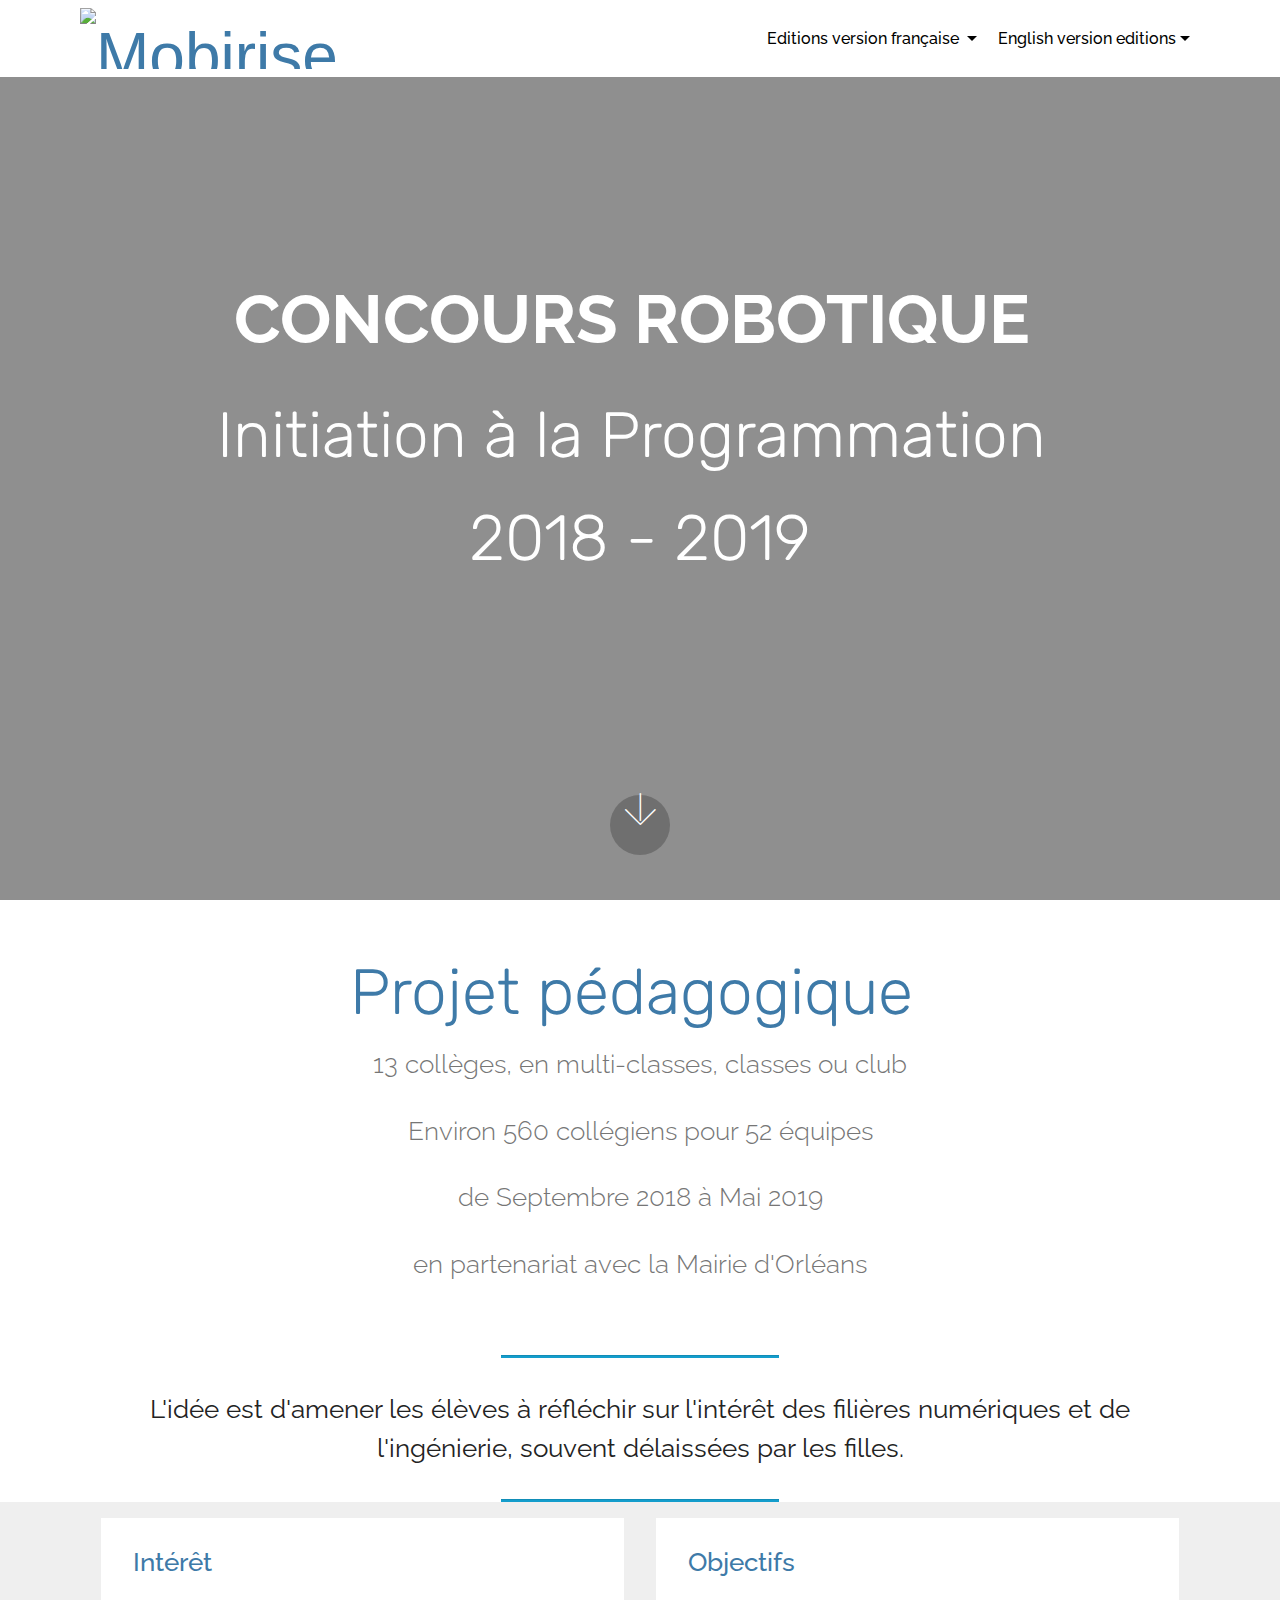
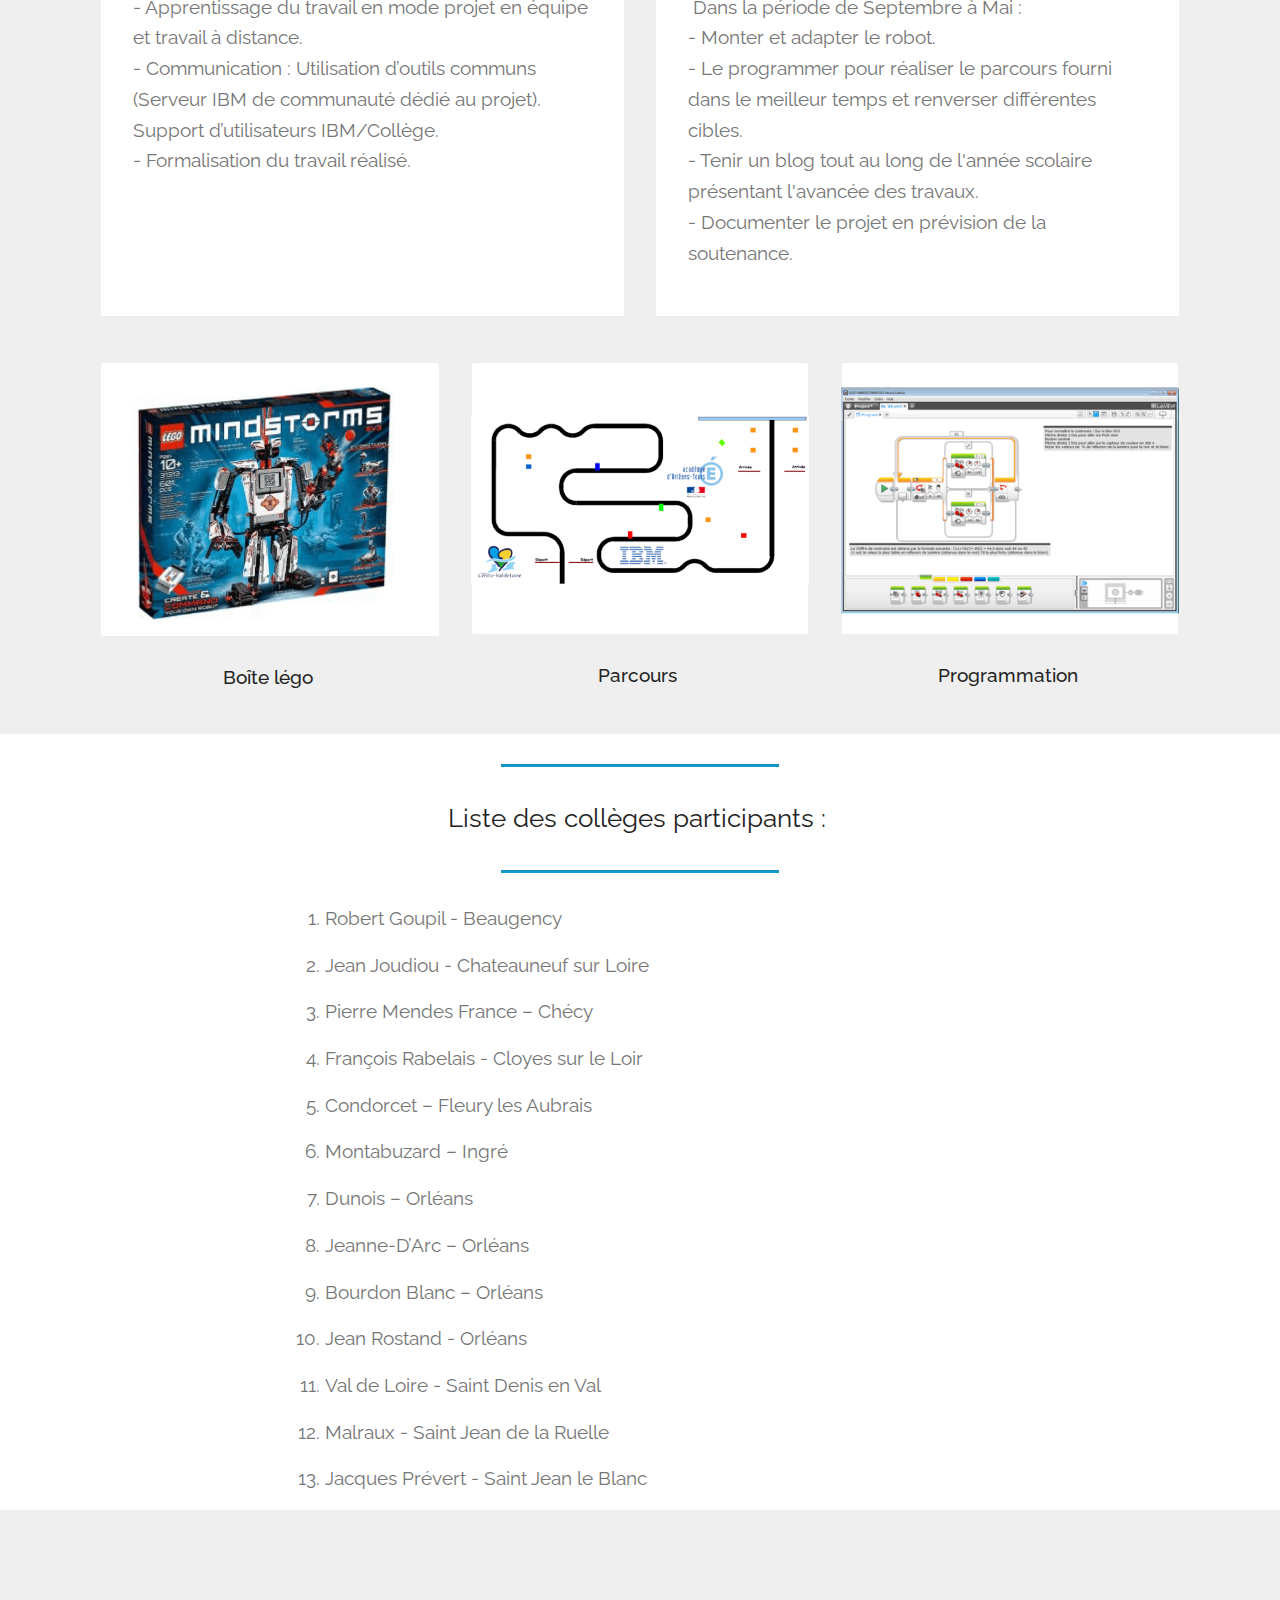
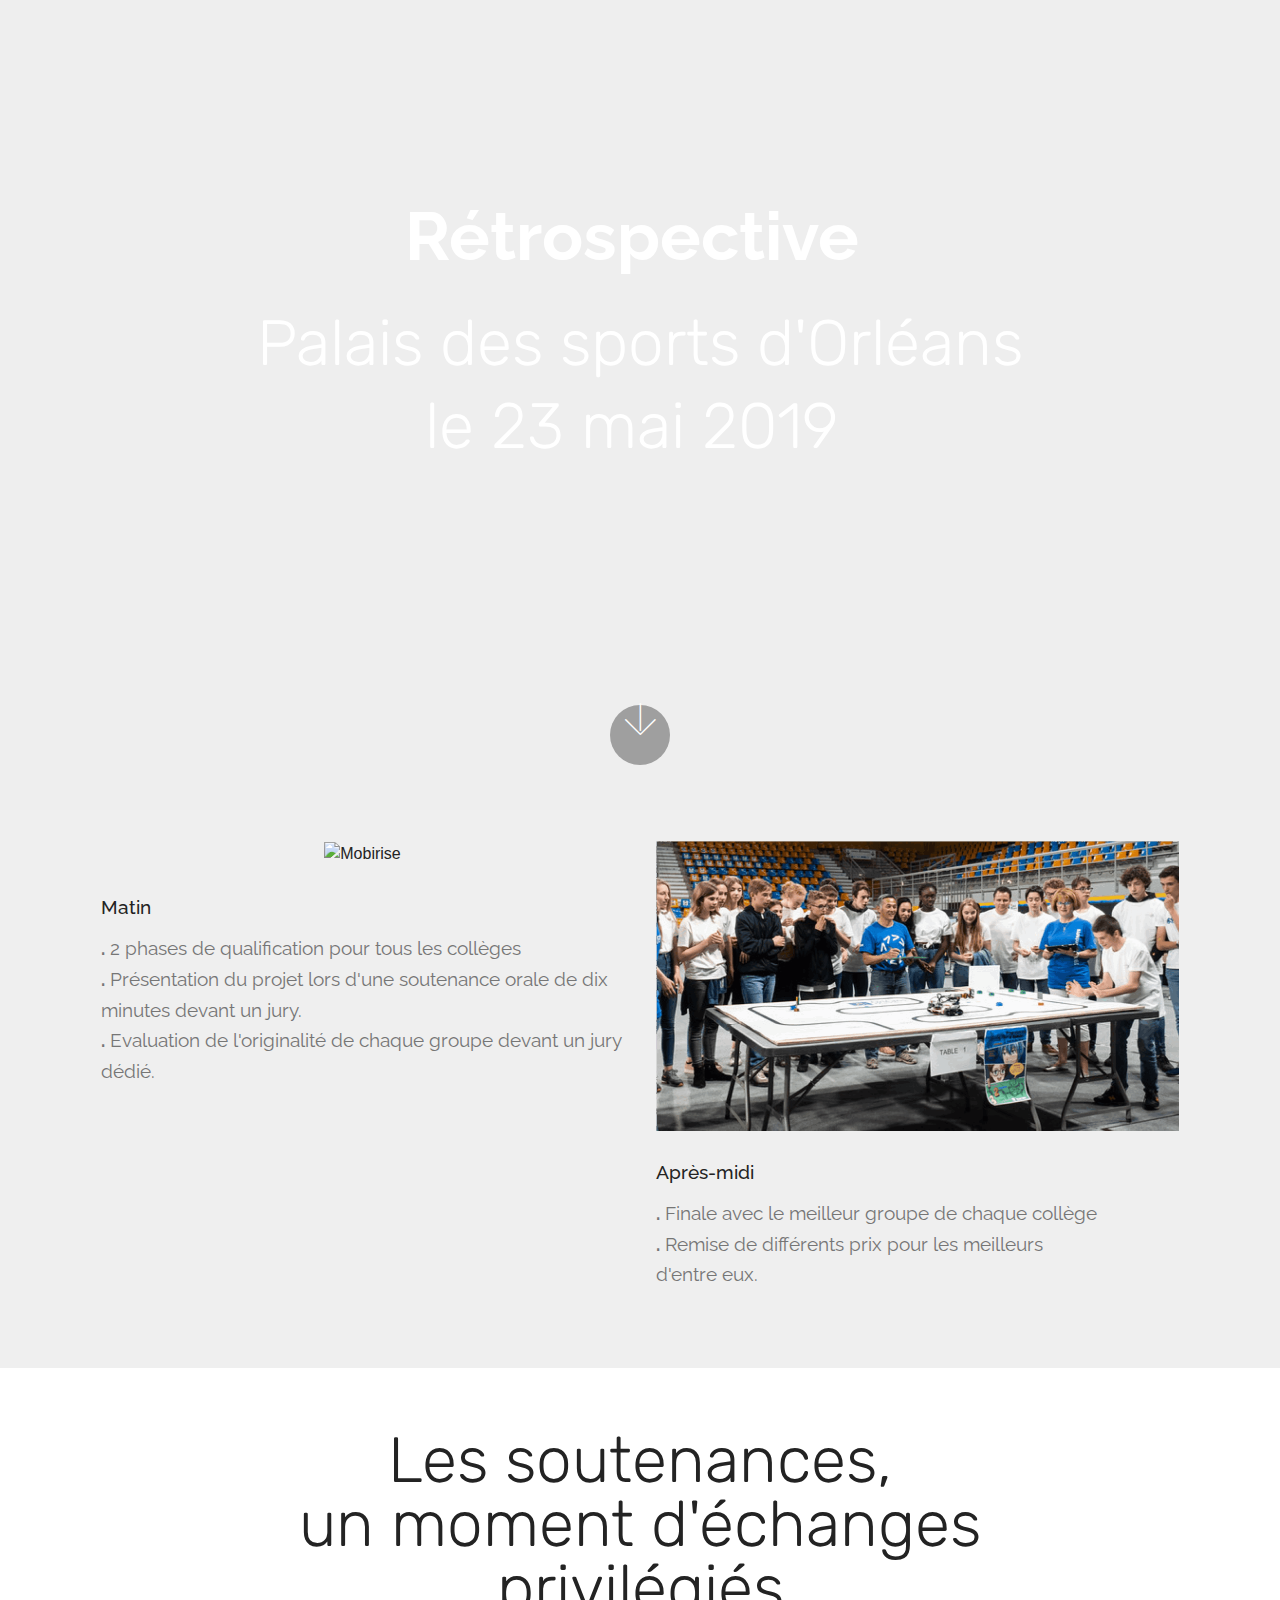
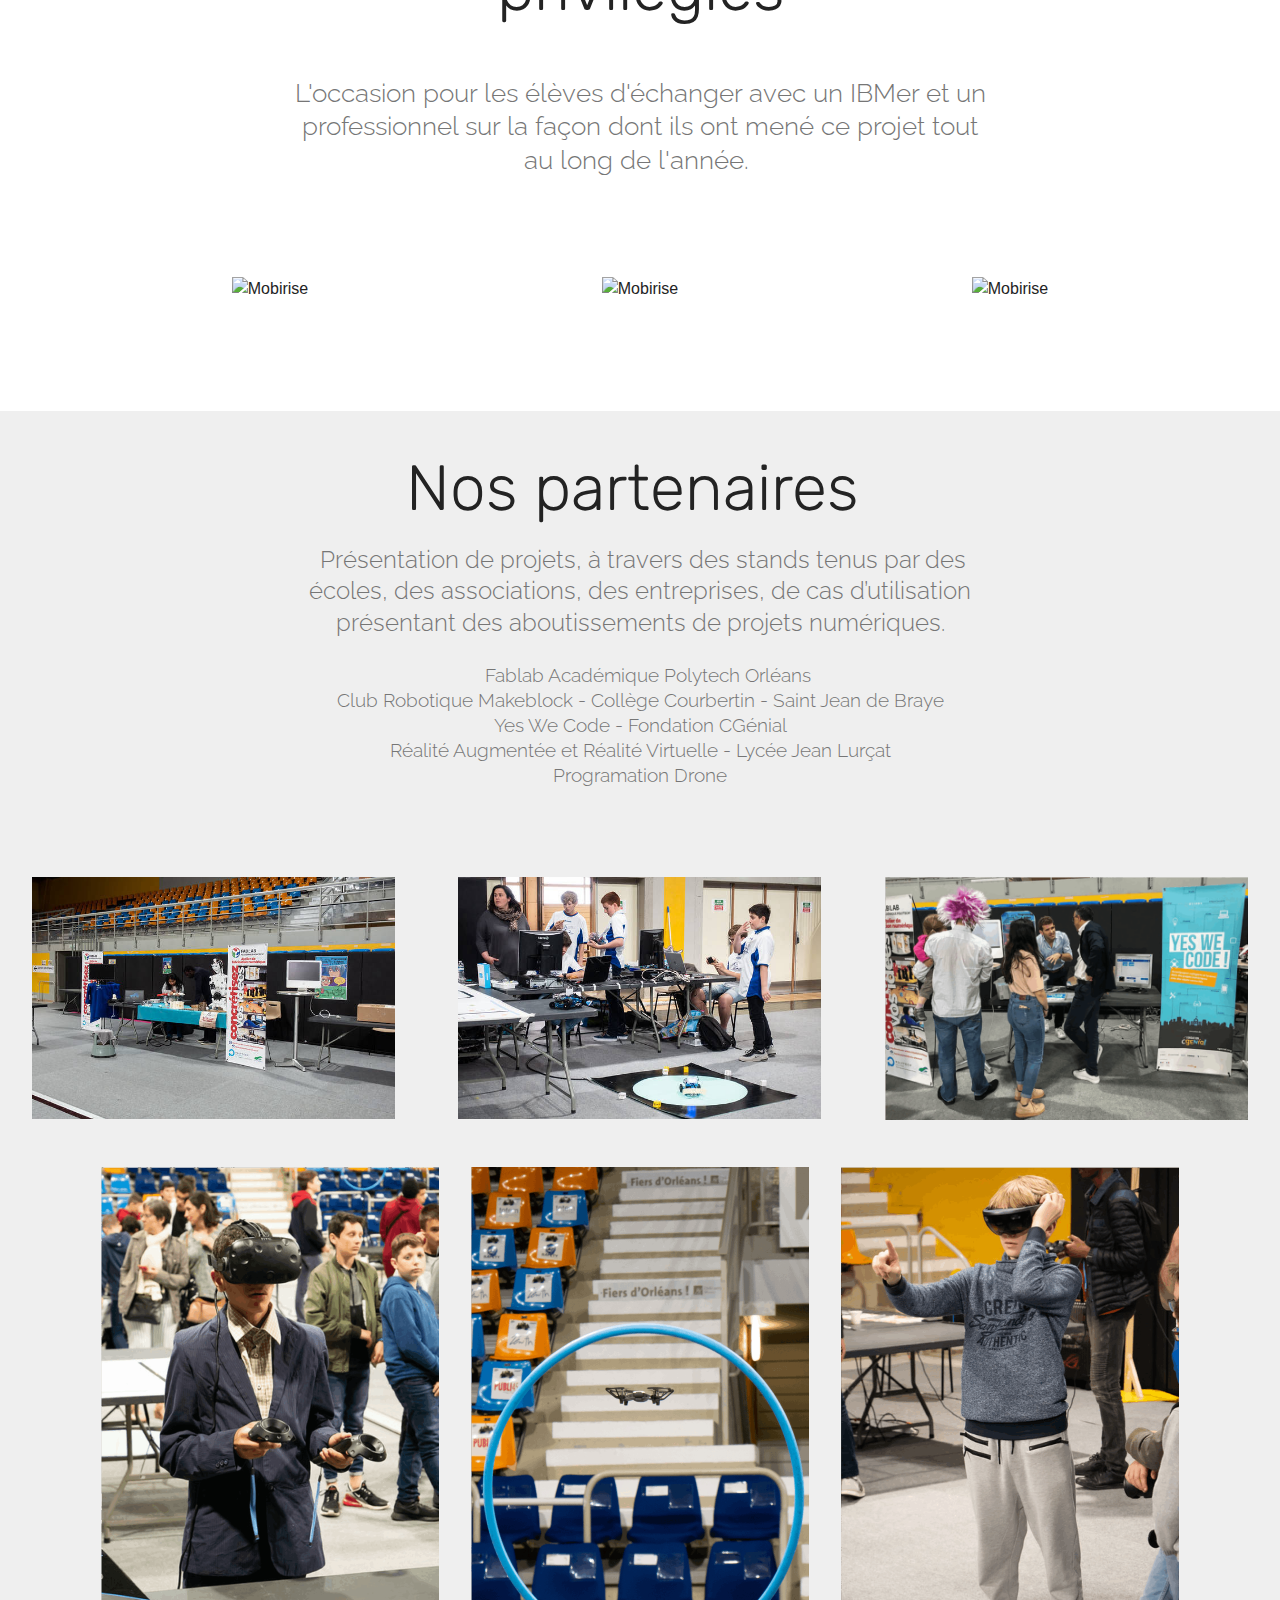
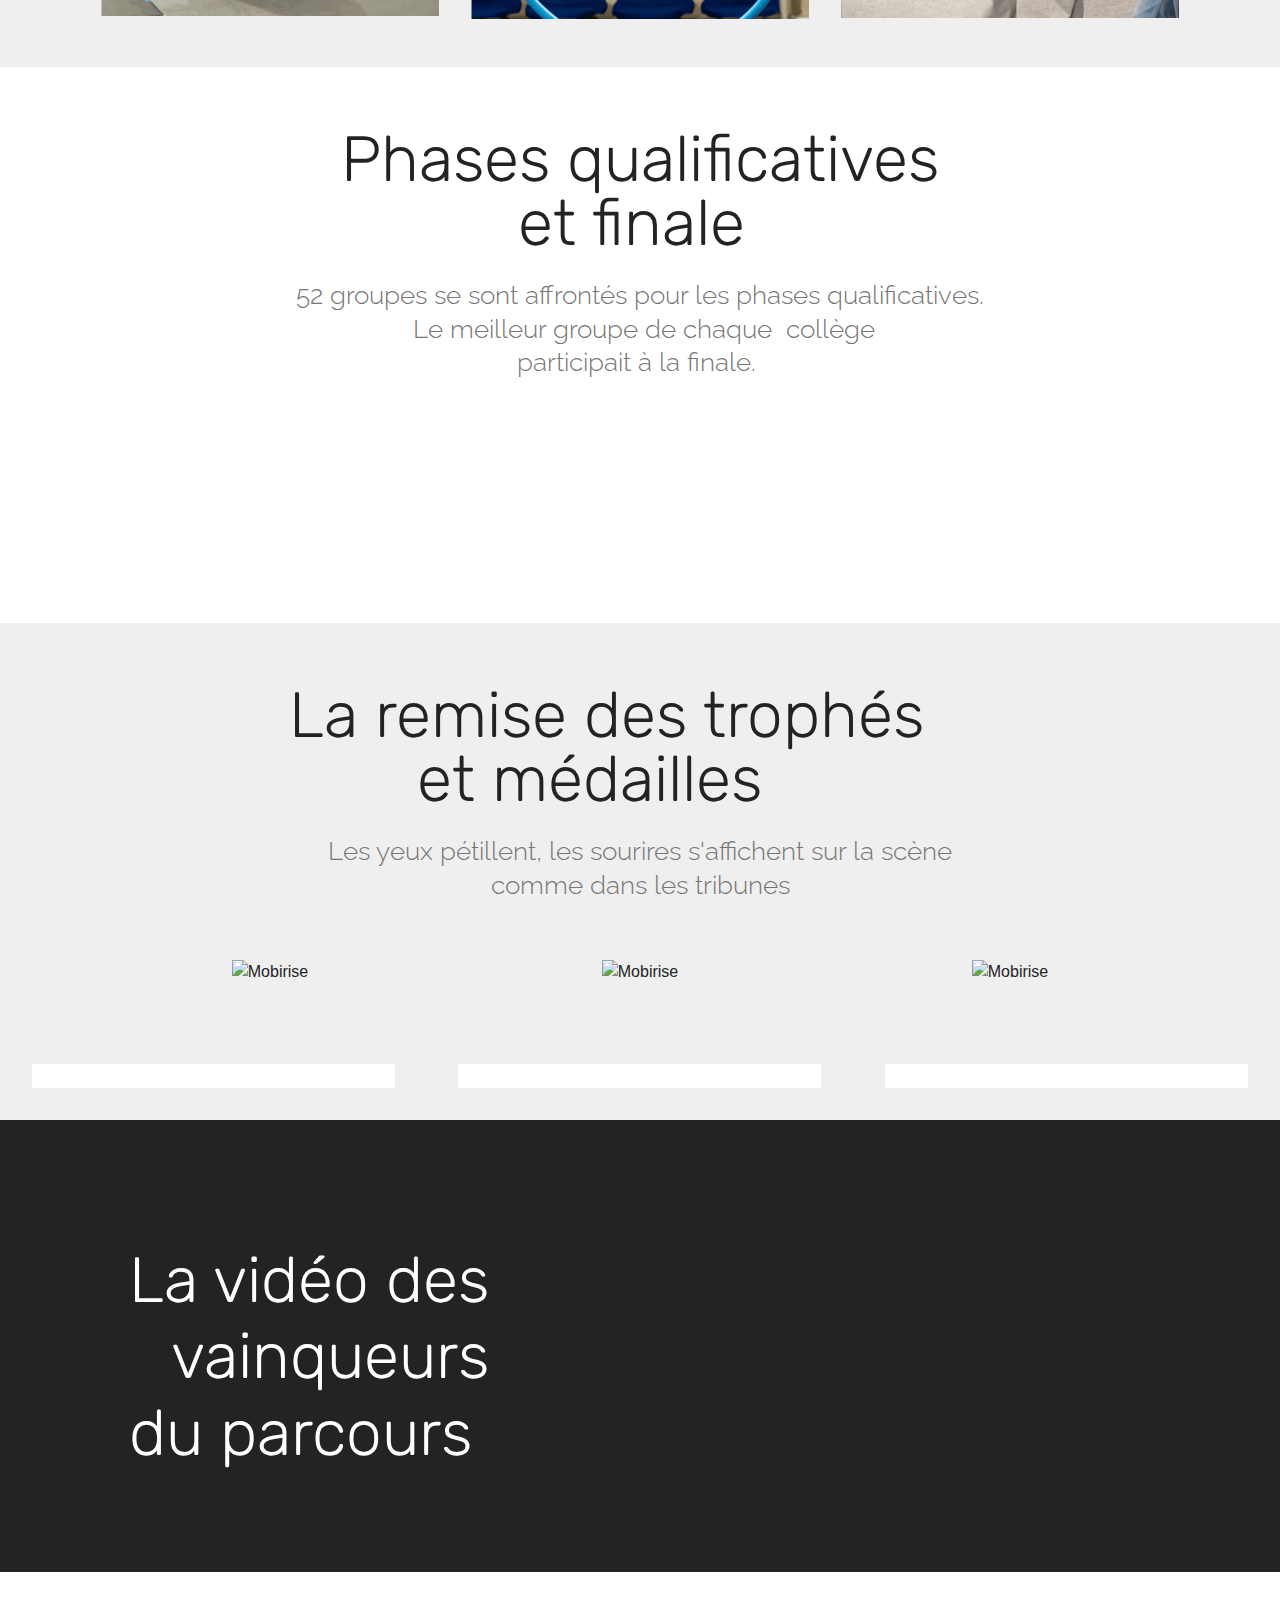
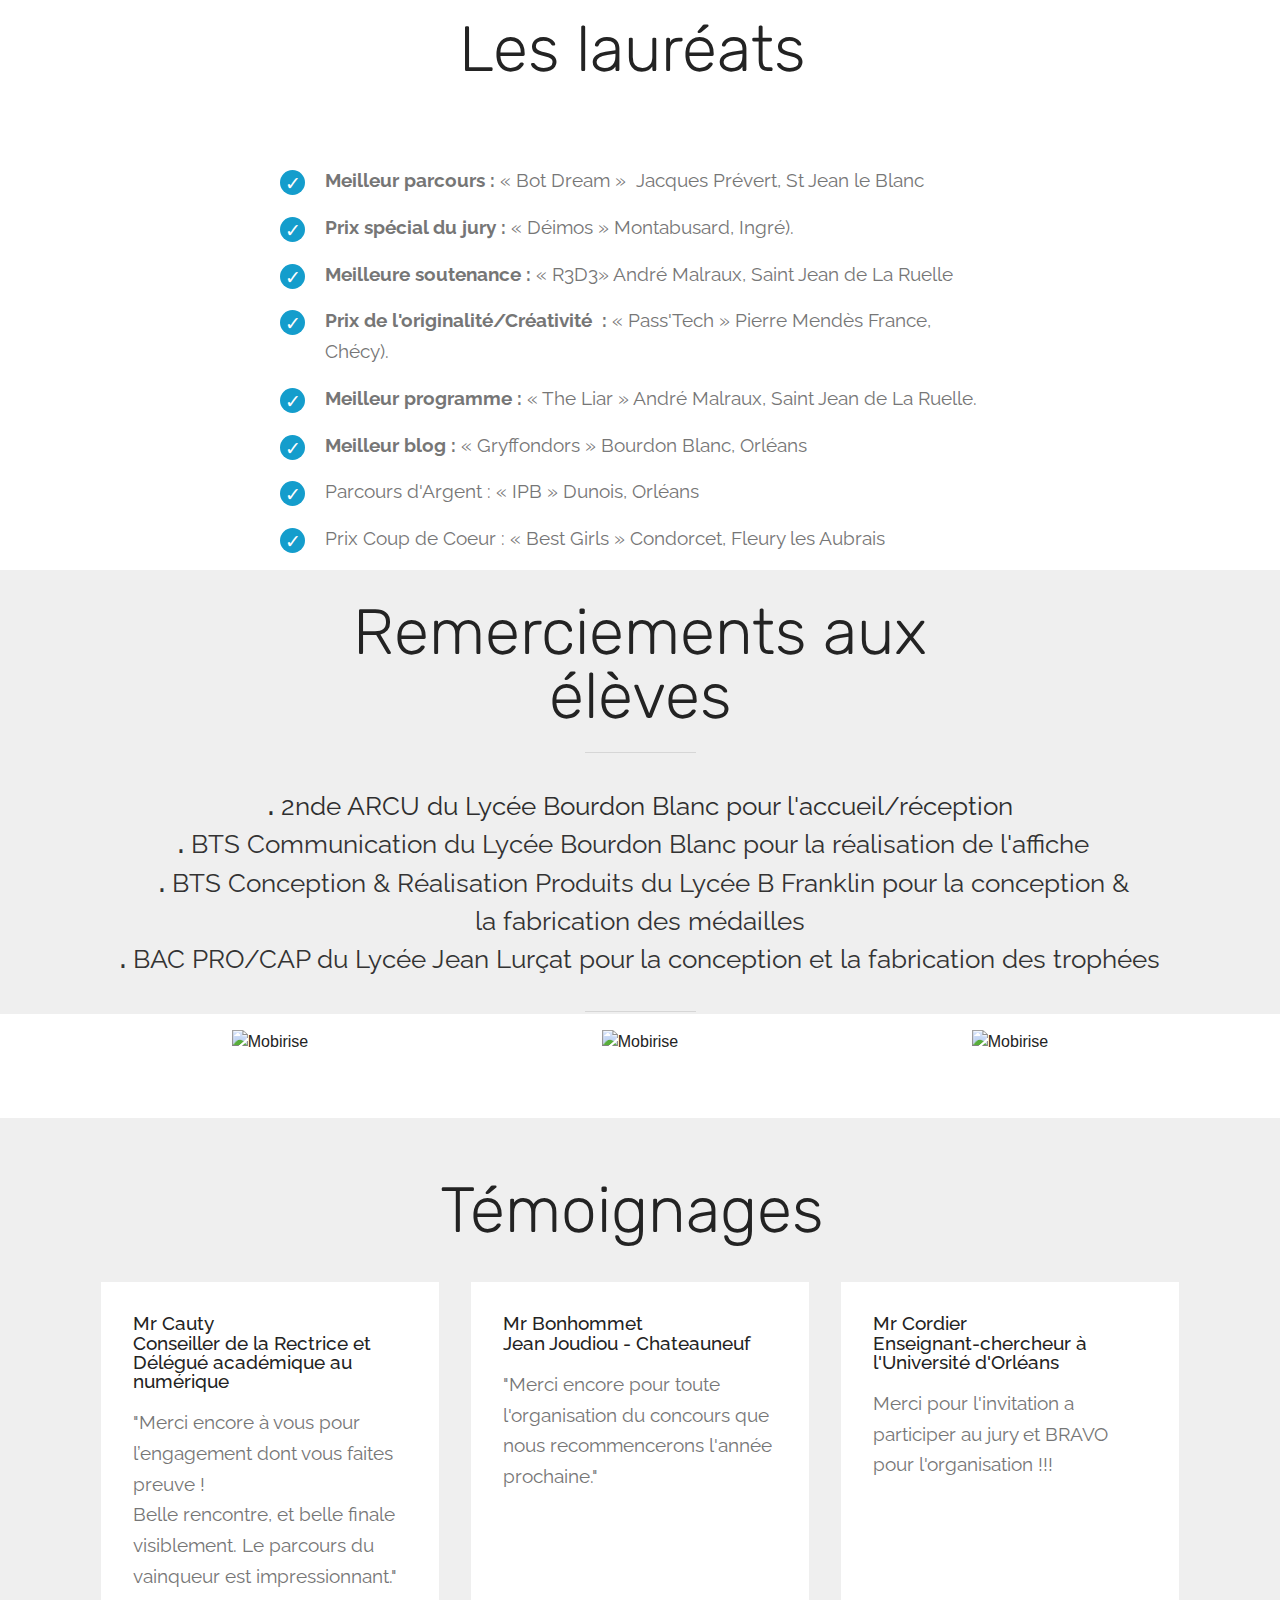
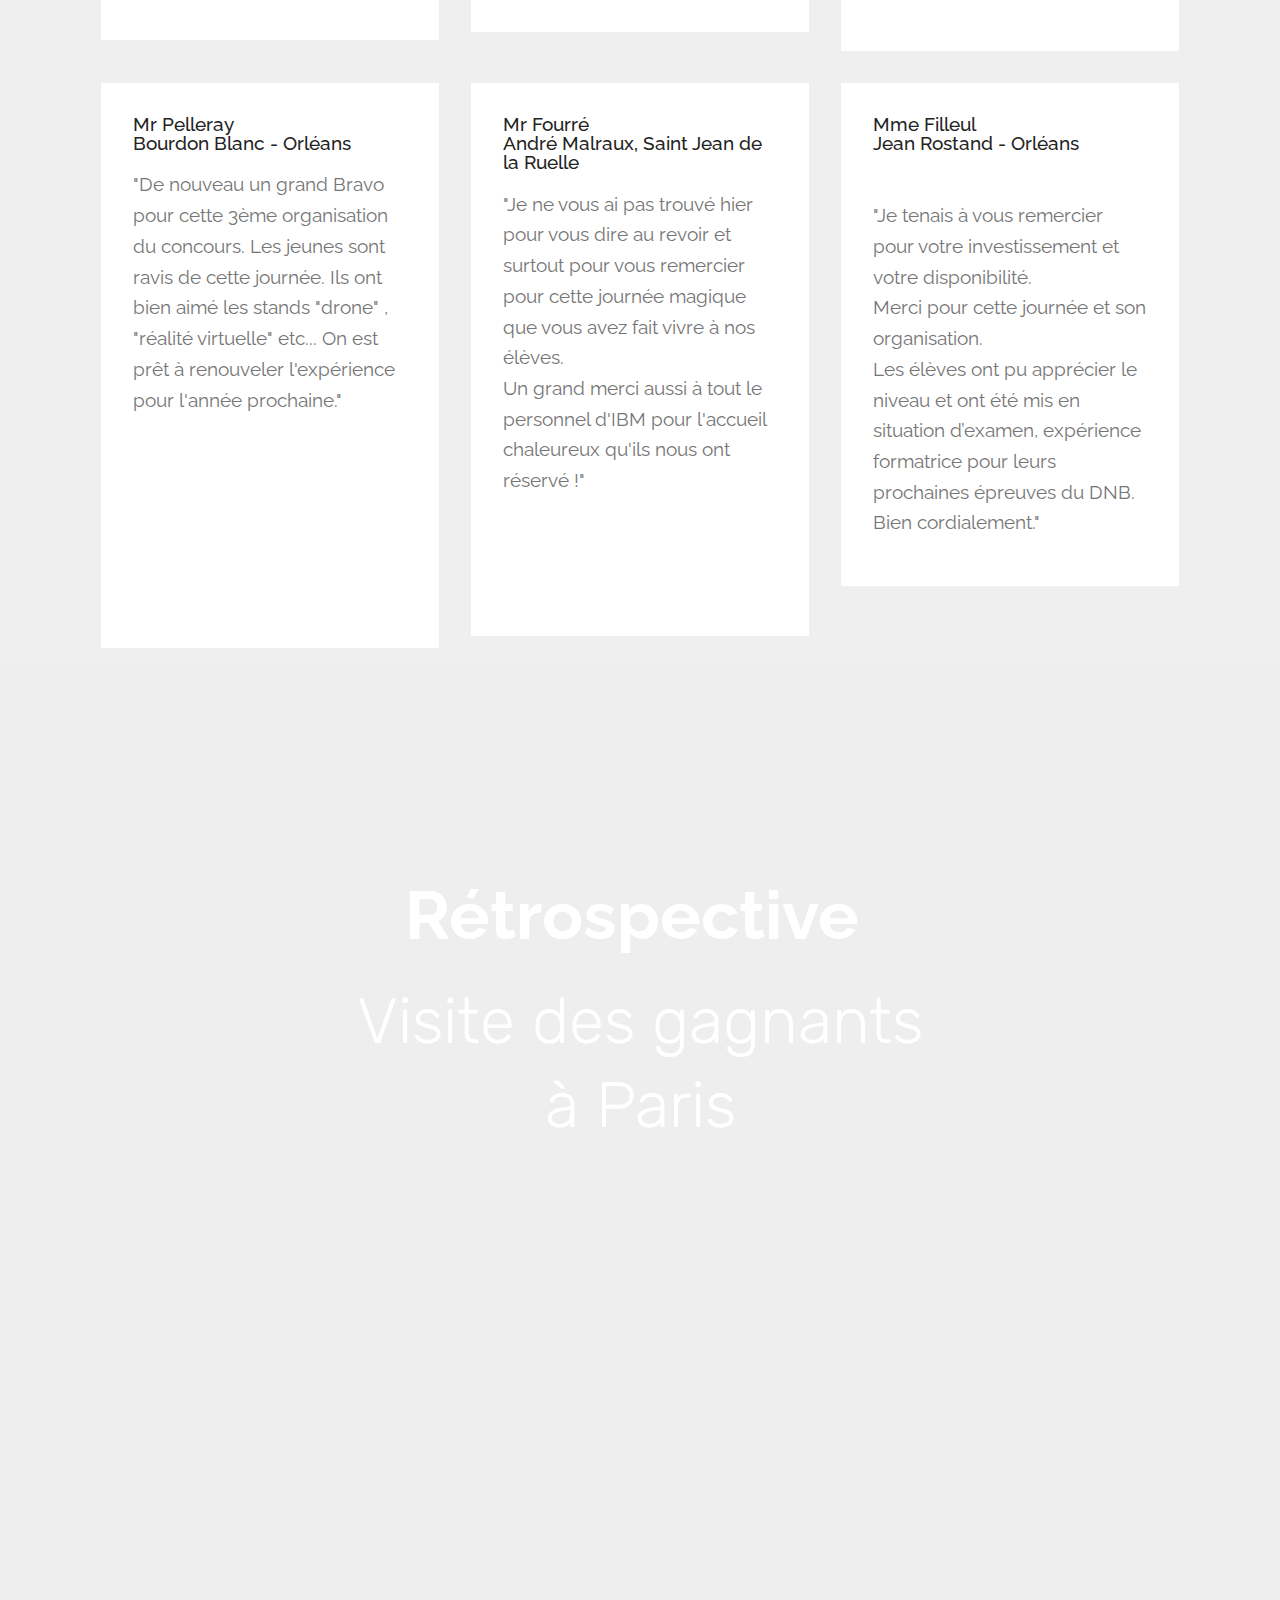
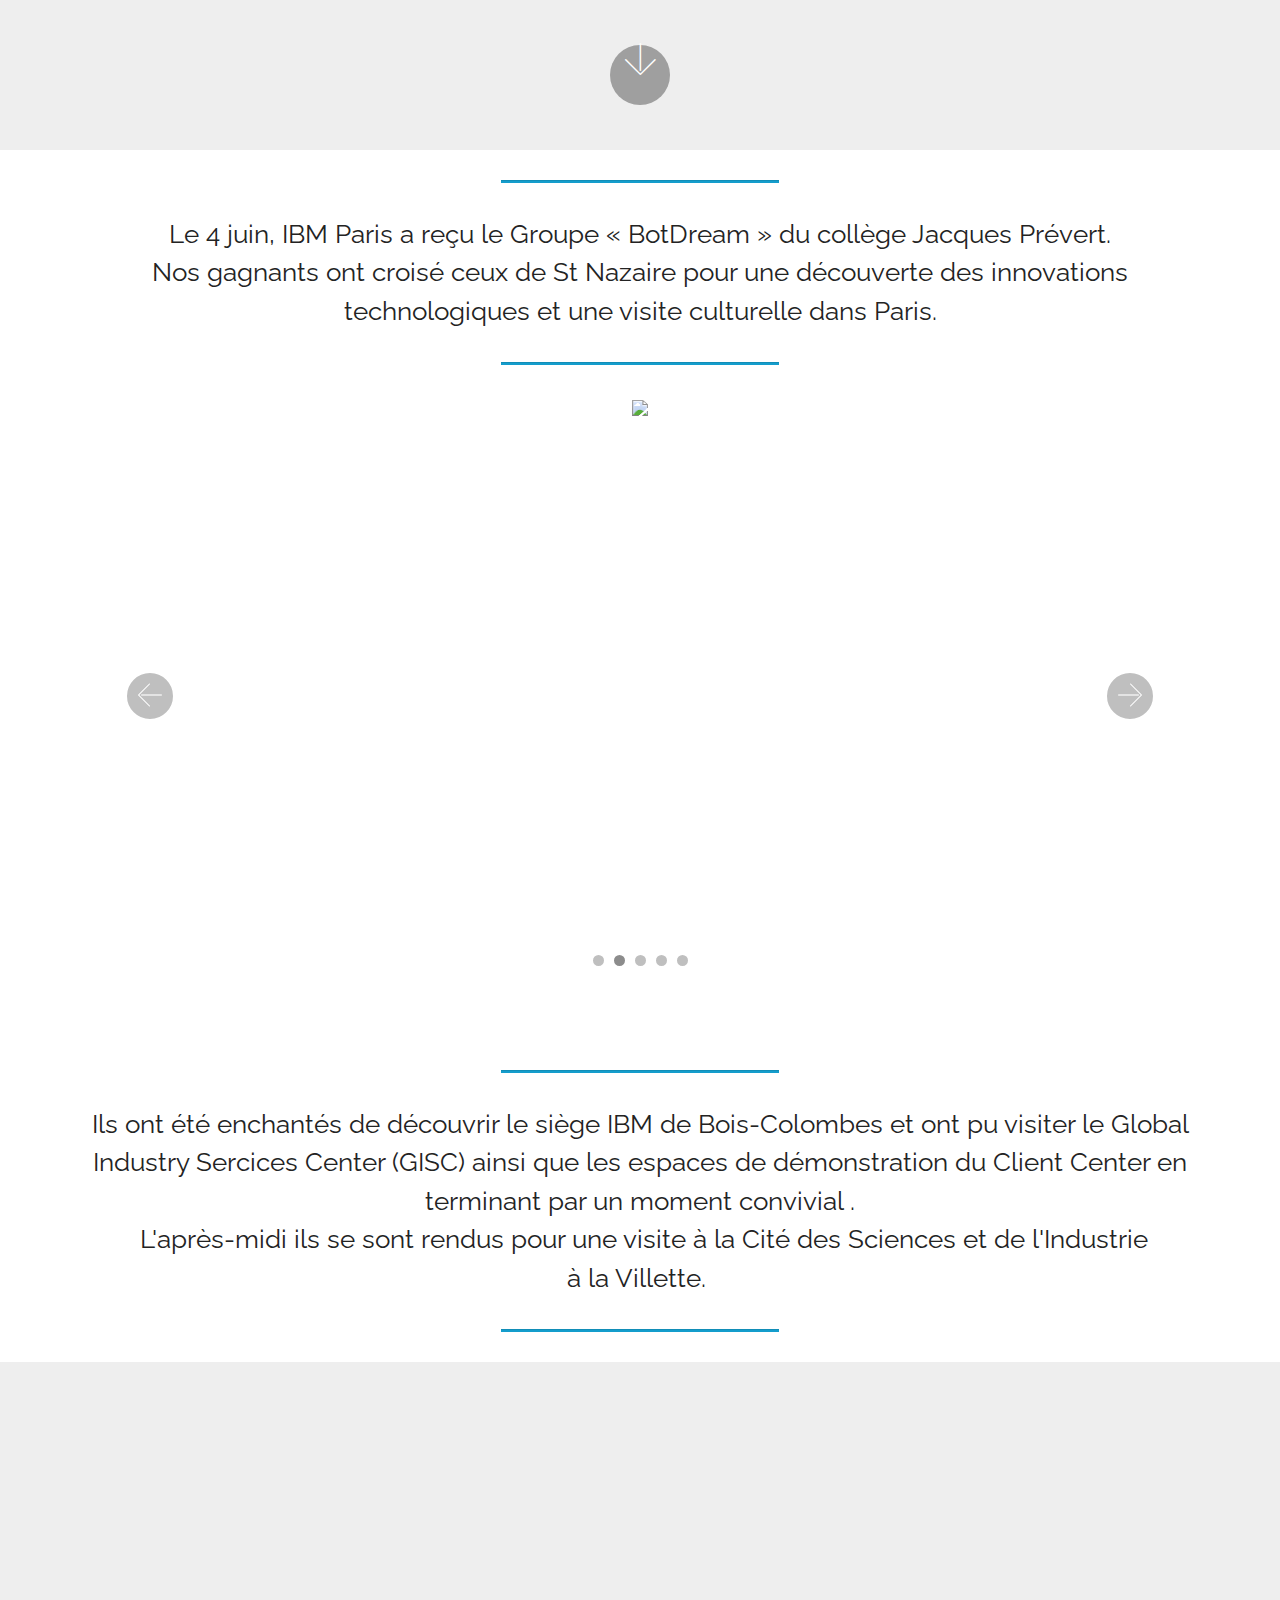
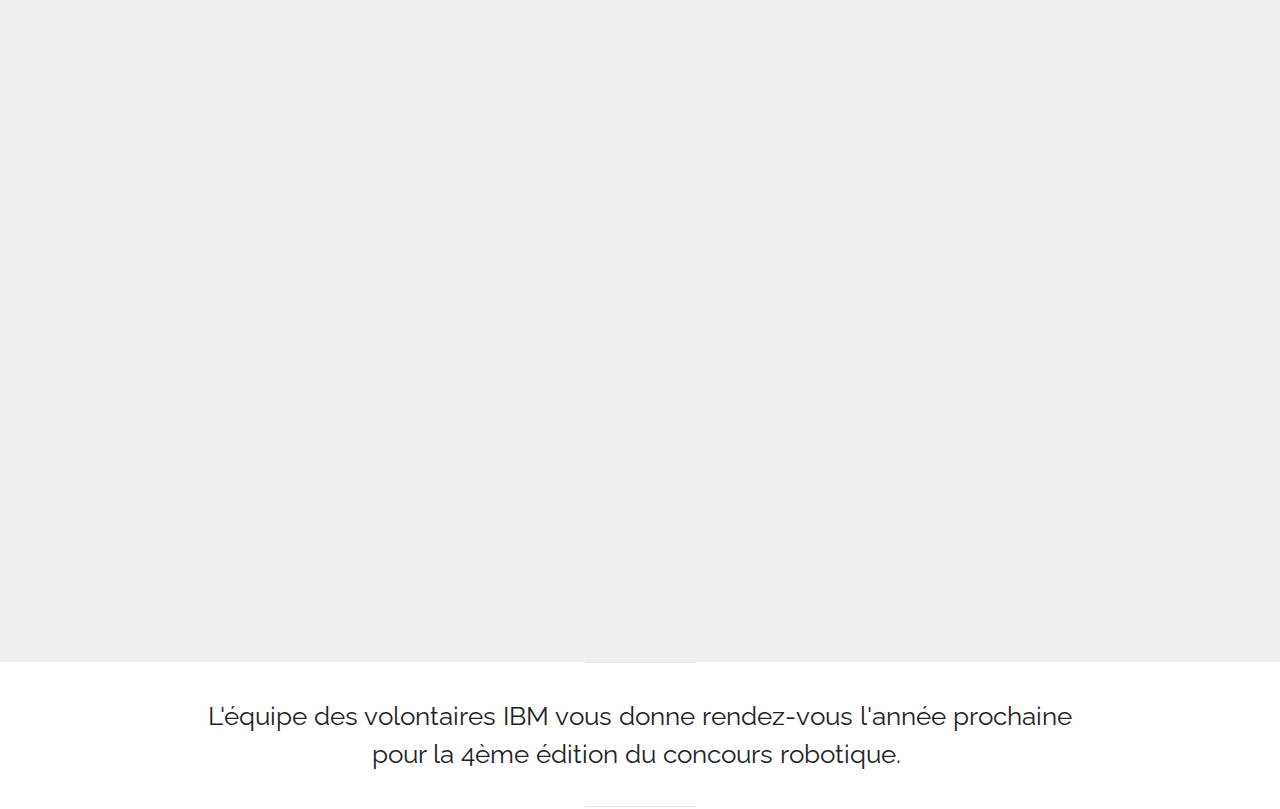
==== commit 0f8d4e2b: "create github pages" ====
--- a/index.html
+++ b/index.html
@@ -53,7 +53,7 @@
     </nav>
 </section>
 
-<section class="engine"><a href="https://mobirise.info/v">html templates</a></section><section class="header6 cid-qTImMchZ7v mbr-fullscreen mbr-parallax-background" id="header6-0">
+<section class="engine"><a href="https://mobirise.info/t">free amp template</a></section><section class="header6 cid-qTImMchZ7v mbr-fullscreen mbr-parallax-background" id="header6-0">
 
     
 
@@ -252,7 +252,7 @@
                     </div>
                     <div class="card-box">
                         <h4 class="card-title pb-3 mbr-fonts-style display-7">Matin&nbsp;</h4>
-                        <p class="mbr-text mbr-fonts-style display-7">2 phases de qualification pour tous les collèges<br>Présentation du projet lors d'une soutenance orale de dix minutes devant un jury.<br>Evaluation de l'originalité de chaque groupe devant un jury dédié.<br><br></p>
+                        <p class="mbr-text mbr-fonts-style display-7"><strong>.</strong> 2 phases de qualification pour tous les collèges<br><strong>. </strong>Présentation du projet lors d'une soutenance orale de dix minutes devant un jury.<br><strong>.</strong> Evaluation de l'originalité de chaque groupe devant un jury dédié.<br><br></p>
                     </div>
                 </div>
             </div>
@@ -260,11 +260,11 @@
             <div class="card p-3 col-12 col-md-6">
                 <div class="card-wrapper">
                     <div class="card-img">
-                        <img src="assets/images/47937508066-44ee78e5c8-z-1-640x360.jpg" alt="Mobirise" title="">
+                        <img src="assets/images/apres-midi-1046x579.png" alt="Mobirise" title="">
                     </div>
                     <div class="card-box ">
                         <h4 class="card-title pb-3 mbr-fonts-style display-7">Après-midi&nbsp;</h4>
-                        <p class="mbr-text mbr-fonts-style display-7">Finale avec le meilleur groupe de chaque collège<br>Remise de différents prix pour les meilleurs <br>d'entre eux.<br><br></p>
+                        <p class="mbr-text mbr-fonts-style display-7"><strong>.</strong> Finale avec le meilleur groupe de chaque collège<br><strong>. </strong>Remise de différents prix pour les meilleurs <br>d'entre eux.<br><br></p>
                     </div>
                 </div>
             </div>
@@ -349,11 +349,21 @@
         <div class="media-container-row">
             <div class="title col-12 col-md-8">
                 <h2 class="align-center pb-3 mbr-fonts-style display-2">Nos partenaires&nbsp;</h2>
-                <h3 class="mbr-section-subtitle align-center mbr-light mbr-fonts-style display-7"><div><span style="font-size: 1.5rem;">&nbsp;Présentation de projets, à travers des stands tenus par des écoles, des associations,&nbsp;</span><span style="font-size: 1.5rem;">des entreprises, de cas d’utilisation présentant des aboutissements de projets numériques.</span></div><div><div><br></div><div>Domaines présentés :</div><div>&nbsp; &nbsp;Coding &nbsp;</div></div><div><div><span style="font-size: 1.2rem;">Drone</span></div></div><div><div>&nbsp;Programmation de robots</div></div><div><div>Réalité virtuelle</div><div><br></div></div></h3>
-                
-            </div>
-        </div>
-    </div>
+                <h3 class="mbr-section-subtitle align-center mbr-light mbr-fonts-style display-7"><div><span style="font-size: 1.5rem;">&nbsp;Présentation de projets, à travers des stands tenus par des écoles, des associations,&nbsp;</span><span style="font-size: 1.5rem;">des entreprises, de cas d’utilisation présentant des aboutissements de projets numériques.</span></div><div><div><br></div><div>&nbsp; &nbsp;Fablab Académique Polytech Orléans</div></div><div>Club Robotique Makeblock - Collège Courbertin - Saint Jean de Braye</div><div>Yes We Code - Fondation CGénial</div><div>Réalité Augmentée et Réalité Virtuelle - Lycée Jean Lurçat</div><div>Programation Drone</div><div><br></div><div><div><br></div></div></h3>
+                
+            </div>
+        </div>
+    </div>
+</section>
+
+<section class="mbr-gallery mbr-slider-carousel cid-rDQA2dBQ2a" id="gallery3-as">
+
+    
+
+    <div>
+        <div><!-- Filter --><!-- Gallery --><div class="mbr-gallery-row"><div class="mbr-gallery-layout-default"><div><div><div class="mbr-gallery-item mbr-gallery-item--p4" data-video-url="false" data-tags="Impressionnant"><div href="#lb-gallery3-as" data-slide-to="0" data-toggle="modal"><img src="assets/images/47937562648-aab5d9370c-z-640x427-640x427.jpg" alt="" title=""><span class="icon-focus"></span></div></div><div class="mbr-gallery-item mbr-gallery-item--p4" data-video-url="false" data-tags="Impressionnant"><div href="#lb-gallery3-as" data-slide-to="1" data-toggle="modal"><img src="assets/images/club-rotobique-640x427-640x427.jpg" alt="" title=""><span class="icon-focus"></span></div></div><div class="mbr-gallery-item mbr-gallery-item--p4" data-video-url="false" data-tags="Animé"><div href="#lb-gallery3-as" data-slide-to="2" data-toggle="modal"><img src="assets/images/yes-we-code-1333x889-800x534.png" alt="" title=""><span class="icon-focus"></span></div></div></div></div><div class="clearfix"></div></div></div><!-- Lightbox --><div data-app-prevent-settings="" class="mbr-slider modal fade carousel slide" tabindex="-1" data-keyboard="true" data-interval="false" id="lb-gallery3-as"><div class="modal-dialog"><div class="modal-content"><div class="modal-body"><div class="carousel-inner"><div class="carousel-item"><img src="assets/images/47937562648-aab5d9370c-z-640x427.jpg" alt="" title=""></div><div class="carousel-item"><img src="assets/images/club-rotobique-640x427.jpg" alt="" title=""></div><div class="carousel-item active"><img src="assets/images/yes-we-code-1333x889.png" alt="" title=""></div></div><a class="carousel-control carousel-control-prev" role="button" data-slide="prev" href="#lb-gallery3-as"><span class="mbri-left mbr-iconfont" aria-hidden="true"></span><span class="sr-only">Previous</span></a><a class="carousel-control carousel-control-next" role="button" data-slide="next" href="#lb-gallery3-as"><span class="mbri-right mbr-iconfont" aria-hidden="true"></span><span class="sr-only">Next</span></a><a class="close" href="#" role="button" data-dismiss="modal"><span class="sr-only">Close</span></a></div></div></div></div></div>
+    </div>
+
 </section>
 
 <section class="features2 cid-qUhbSVH26i" id="features2-1s">
@@ -364,22 +374,22 @@
     
     <div class="container">
         <div class="media-container-row">
-            <div class="card p-3 col-12 col-md-6 col-lg-3">
-                <div class="card-wrapper">
-                    <div class="card-img">
-                        <img src="assets/images/yes-492x645.png" alt="Mobirise" title="">
-                    </div>
-                    <div class="card-box">
-                        
-                        
-                    </div>
-                </div>
-            </div>
-
-            <div class="card p-3 col-12 col-md-6 col-lg-3">
-                <div class="card-wrapper">
-                    <div class="card-img">
-                        <img src="assets/images/realite4-492x656.png" alt="Mobirise" title="">
+            <div class="card p-3 col-12 col-md-6 col-lg-4">
+                <div class="card-wrapper">
+                    <div class="card-img">
+                        <img src="assets/images/realite2-676x898.png" alt="Mobirise" title="">
+                    </div>
+                    <div class="card-box">
+                        
+                        
+                    </div>
+                </div>
+            </div>
+
+            <div class="card p-3 col-12 col-md-6 col-lg-4">
+                <div class="card-wrapper">
+                    <div class="card-img">
+                        <img src="assets/images/drone-676x904.png" alt="Mobirise" title="">
                     </div>
                     <div class="card-box ">
                         
@@ -388,29 +398,19 @@
                 </div>
             </div>
 
-            <div class="card p-3 col-12 col-md-6 col-lg-3">
-                <div class="card-wrapper">
-                    <div class="card-img">
-                        <img src="assets/images/programming-492x647.png" alt="Mobirise" title="">
-                    </div>
-                    <div class="card-box">
-                        
-                        
-                    </div>
-                </div>
-            </div>
-
-            <div class="card p-3 col-12 col-md-6 col-lg-3">
-                <div class="card-wrapper">
-                    <div class="card-img">
-                        <img src="assets/images/realite2-492x654.png" alt="Mobirise" title="">
-                    </div>
-                    <div class="card-box">
-                        
-                        
-                    </div>
-                </div>
-            </div>
+            <div class="card p-3 col-12 col-md-6 col-lg-4">
+                <div class="card-wrapper">
+                    <div class="card-img">
+                        <img src="assets/images/realite4-676x901.png" alt="Mobirise" title="">
+                    </div>
+                    <div class="card-box">
+                        
+                        
+                    </div>
+                </div>
+            </div>
+
+            
         </div>
     </div>
 </section>
@@ -450,29 +450,6 @@
                 <h2 class="align-center pb-3 mbr-fonts-style display-2">La remise des trophés &nbsp; &nbsp; &nbsp; &nbsp; &nbsp; &nbsp;et médailles &nbsp; &nbsp; &nbsp; &nbsp; &nbsp; &nbsp;&nbsp;</h2>
                 <h3 class="mbr-section-subtitle align-center mbr-light mbr-fonts-style display-5">Les yeux pétillent, les sourires s'affichent sur la scène <br>comme dans les tribunes<br><br></h3>
                 
-            </div>
-        </div>
-    </div>
-</section>
-
-<section class="header4 cid-rtL5unphVZ" id="header4-ae">
-
-    
-
-    
-
-    <div class="container">
-        <div class="row justify-content-md-center">
-            <div class="media-content col-md-10">
-                
-                
-                <div class="mbr-text align-center mbr-white pb-3">
-                    
-                </div>
-                
-            </div>
-            <div class="mbr-figure pt-5">
-                <img src="assets/images/capture-decran-2019-06-18-a-16.58.21-684x267.png" alt="Mobirise" title="" style="width: 70%;">
             </div>
         </div>
     </div>
@@ -597,11 +574,24 @@
         <div class="media-container-row">
             <div class="title col-12 col-md-8">
                 <h2 class="align-center pb-3 mbr-fonts-style display-2">Remerciements aux élèves<br></h2>
-                <h3 class="mbr-section-subtitle align-center mbr-light mbr-fonts-style display-5">&nbsp;2nde ARCU du Lycée Bourdon Blanc pour l'accueil/réception<br>BTS Communication du Lycée Bourdon Blanc pour<br>la réalisation de l'affiche &nbsp;<br>&nbsp;BTS Conception et Réalisation de Produits <br>&nbsp;du Lycée Benjamin Franklin pour la conception et <br>la fabrication des médailles<br>BAC PRO/CAP du Lycée Jean Lurçat pour la conception et la fabrication des trophées<br><br></h3>
-                
-            </div>
-        </div>
-    </div>
+                
+                
+            </div>
+        </div>
+    </div>
+</section>
+
+<section class="mbr-section article content9 cid-rDQQL1FWXV" id="content9-au">
+    
+     
+
+    <div class="container">
+        <div class="inner-container" style="width: 100%;">
+            <hr class="line" style="width: 10%;">
+            <div class="section-text align-center mbr-fonts-style display-5"><strong>.</strong> 2nde ARCU du Lycée Bourdon Blanc pour l'accueil/réception<div><strong>.</strong> BTS Communication du Lycée Bourdon Blanc pour la réalisation de l'affiche &nbsp;</div><div>&nbsp;<strong>.</strong> BTS Conception &amp; Réalisation Produits  du Lycée B Franklin pour la conception &amp; </div><div>la fabrication des médailles</div><div><strong>.</strong> BAC PRO/CAP du Lycée Jean Lurçat pour la conception et la fabrication des trophées</div></div>
+            <hr class="line" style="width: 10%;">
+        </div>
+        </div>
 </section>
 
 <section class="features2 cid-rtJA8k5O08" id="features2-8e">
@@ -696,7 +686,7 @@
             <div class="card p-3 col-12 col-md-6 col-lg-4">
                 <div class="card-wrapper media-container-row">
                     <div class="card-box">
-                        <h4 class="card-title pb-3 mbr-fonts-style display-7">Mr Cordier<br>xxxxxxx</h4>
+                        <h4 class="card-title pb-3 mbr-fonts-style display-7">Mr Cordier<br>Enseignant-chercheur à l'Université d'Orléans&nbsp;</h4>
                         <p class="mbr-text mbr-fonts-style display-7">
                             Merci pour l'invitation a participer au jury et BRAVO pour l'organisation !!!<br><br><br><br><br> 
                         </p>
--- a/assets/mobirise/css/mbr-additional.css
+++ b/assets/mobirise/css/mbr-additional.css
@@ -1967,54 +1967,26 @@
 .cid-qUhbWW8C9V .mbr-section-subtitle {
   color: #767676;
 }
-.cid-qUhbSVH26i {
+.cid-rDQA2dBQ2a {
   padding-top: 0px;
-  padding-bottom: 30px;
+  padding-bottom: 0px;
   background-color: #efefef;
 }
-.cid-qUhbSVH26i h4 {
-  font-weight: 500;
-  margin-bottom: 0;
-  text-align: left;
-}
-.cid-qUhbSVH26i p {
-  color: #767676;
-  text-align: left;
-}
-.cid-qUhbSVH26i .card-box {
-  padding-top: 2rem;
-}
-.cid-qUhbSVH26i .card-wrapper {
-  height: 100%;
-}
-.cid-qTZIXbtANV {
-  padding-top: 60px;
-  padding-bottom: 60px;
-  background-color: #ffffff;
-}
-.cid-qTZIXbtANV .mbr-section-subtitle {
-  color: #767676;
-}
-.cid-qTZC3U7wsK {
-  padding-top: 0px;
-  padding-bottom: 0px;
-  background-color: #ffffff;
-}
-.cid-qTZC3U7wsK .mbr-slider .carousel-control {
+.cid-rDQA2dBQ2a .mbr-slider .carousel-control {
   background: #1b1b1b;
 }
-.cid-qTZC3U7wsK .mbr-slider .carousel-control-prev {
+.cid-rDQA2dBQ2a .mbr-slider .carousel-control-prev {
   left: 0;
   margin-left: 2.5rem;
 }
-.cid-qTZC3U7wsK .mbr-slider .carousel-control-next {
+.cid-rDQA2dBQ2a .mbr-slider .carousel-control-next {
   right: 0;
   margin-right: 2.5rem;
 }
-.cid-qTZC3U7wsK .mbr-slider .modal-body .close {
+.cid-rDQA2dBQ2a .mbr-slider .modal-body .close {
   background: #1b1b1b;
 }
-.cid-qTZC3U7wsK .mbr-gallery-item > div::before {
+.cid-rDQA2dBQ2a .mbr-gallery-item > div::before {
   content: '';
   position: absolute;
   left: 0;
@@ -2027,13 +1999,13 @@
   -webkit-transition: 0.2s opacity ease-in-out;
   transition: 0.2s opacity ease-in-out;
 }
-.cid-qTZC3U7wsK .mbr-gallery-item > div:hover .mbr-gallery-title::before {
+.cid-rDQA2dBQ2a .mbr-gallery-item > div:hover .mbr-gallery-title::before {
   background: transparent !important;
 }
-.cid-qTZC3U7wsK .mbr-gallery-item > div:hover:before {
+.cid-rDQA2dBQ2a .mbr-gallery-item > div:hover:before {
   opacity: 0.7 !important;
 }
-.cid-qTZC3U7wsK .mbr-gallery-title {
+.cid-rDQA2dBQ2a .mbr-gallery-title {
   font-size: .9em;
   position: absolute;
   display: block;
@@ -2043,7 +2015,7 @@
   color: #fff;
   z-index: 2;
 }
-.cid-qTZC3U7wsK .mbr-gallery-title:before {
+.cid-rDQA2dBQ2a .mbr-gallery-title:before {
   content: " ";
   width: 100%;
   height: 100%;
@@ -2057,6 +2029,96 @@
   -webkit-transition: 0.2s background ease-in-out;
   transition: 0.2s background ease-in-out;
 }
+.cid-qUhbSVH26i {
+  padding-top: 0px;
+  padding-bottom: 0px;
+  background-color: #efefef;
+}
+.cid-qUhbSVH26i h4 {
+  font-weight: 500;
+  margin-bottom: 0;
+  text-align: left;
+}
+.cid-qUhbSVH26i p {
+  color: #767676;
+  text-align: left;
+}
+.cid-qUhbSVH26i .card-box {
+  padding-top: 2rem;
+}
+.cid-qUhbSVH26i .card-wrapper {
+  height: 100%;
+}
+.cid-qTZIXbtANV {
+  padding-top: 60px;
+  padding-bottom: 60px;
+  background-color: #ffffff;
+}
+.cid-qTZIXbtANV .mbr-section-subtitle {
+  color: #767676;
+}
+.cid-qTZC3U7wsK {
+  padding-top: 0px;
+  padding-bottom: 0px;
+  background-color: #ffffff;
+}
+.cid-qTZC3U7wsK .mbr-slider .carousel-control {
+  background: #1b1b1b;
+}
+.cid-qTZC3U7wsK .mbr-slider .carousel-control-prev {
+  left: 0;
+  margin-left: 2.5rem;
+}
+.cid-qTZC3U7wsK .mbr-slider .carousel-control-next {
+  right: 0;
+  margin-right: 2.5rem;
+}
+.cid-qTZC3U7wsK .mbr-slider .modal-body .close {
+  background: #1b1b1b;
+}
+.cid-qTZC3U7wsK .mbr-gallery-item > div::before {
+  content: '';
+  position: absolute;
+  left: 0;
+  top: 0;
+  width: 100%;
+  height: 100%;
+  background: #554346;
+  background: linear-gradient(to left, #554346, #45505b) !important;
+  opacity: 0;
+  -webkit-transition: 0.2s opacity ease-in-out;
+  transition: 0.2s opacity ease-in-out;
+}
+.cid-qTZC3U7wsK .mbr-gallery-item > div:hover .mbr-gallery-title::before {
+  background: transparent !important;
+}
+.cid-qTZC3U7wsK .mbr-gallery-item > div:hover:before {
+  opacity: 0.7 !important;
+}
+.cid-qTZC3U7wsK .mbr-gallery-title {
+  font-size: .9em;
+  position: absolute;
+  display: block;
+  width: 100%;
+  bottom: 0;
+  padding: 1rem;
+  color: #fff;
+  z-index: 2;
+}
+.cid-qTZC3U7wsK .mbr-gallery-title:before {
+  content: " ";
+  width: 100%;
+  height: 100%;
+  top: 0;
+  left: 0;
+  z-index: -1;
+  position: absolute;
+  background: #554346 !important;
+  background: linear-gradient(to left, #554346, #45505b) !important;
+  opacity: 0.7;
+  -webkit-transition: 0.2s background ease-in-out;
+  transition: 0.2s background ease-in-out;
+}
 .cid-qU0c8yNpCZ {
   padding-top: 60px;
   padding-bottom: 0px;
@@ -2064,27 +2126,6 @@
 }
 .cid-qU0c8yNpCZ .mbr-section-subtitle {
   color: #767676;
-}
-.cid-rtL5unphVZ {
-  padding-top: 0px;
-  padding-bottom: 0px;
-  background-color: #efefef;
-}
-.cid-rtL5unphVZ .mbr-figure {
-  margin: 0 auto;
-  width: 100%;
-  display: -webkit-flex;
-  justify-content: center;
-  -webkit-justify-content: center;
-}
-.cid-rtL5unphVZ .mbr-figure img {
-  height: 100%;
-  margin: 0 auto;
-}
-@media (max-width: 991px) {
-  .cid-rtL5unphVZ .mbr-figure img {
-    width: 100% !important;
-  }
 }
 .cid-qU0c6gKuzK {
   padding-top: 0px;
@@ -2235,6 +2276,38 @@
 .cid-rtmw7jdvAI .mbr-section-subtitle {
   color: #767676;
 }
+.cid-rDQQL1FWXV {
+  padding-top: 0px;
+  padding-bottom: 0px;
+  background-color: #efefef;
+}
+.cid-rDQQL1FWXV .line {
+  background-color: #efefef;
+  color: #efefef;
+  align: center;
+  height: 2px;
+  margin: 0 auto;
+}
+.cid-rDQQL1FWXV .section-text {
+  padding: 2rem 0;
+  color: #2e2e2e;
+  text-align: center;
+}
+.cid-rDQQL1FWXV .inner-container {
+  margin: 0 auto;
+}
+@media (max-width: 768px) {
+  .cid-rDQQL1FWXV .inner-container {
+    width: 100% !important;
+  }
+}
+.cid-rDQQL1FWXV .section-text DIV {
+  text-align: center;
+  color: #333333;
+}
+.cid-rDQQL1FWXV .section-text B {
+  color: #333333;
+}
 .cid-rtJA8k5O08 {
   padding-top: 0px;
   padding-bottom: 0px;
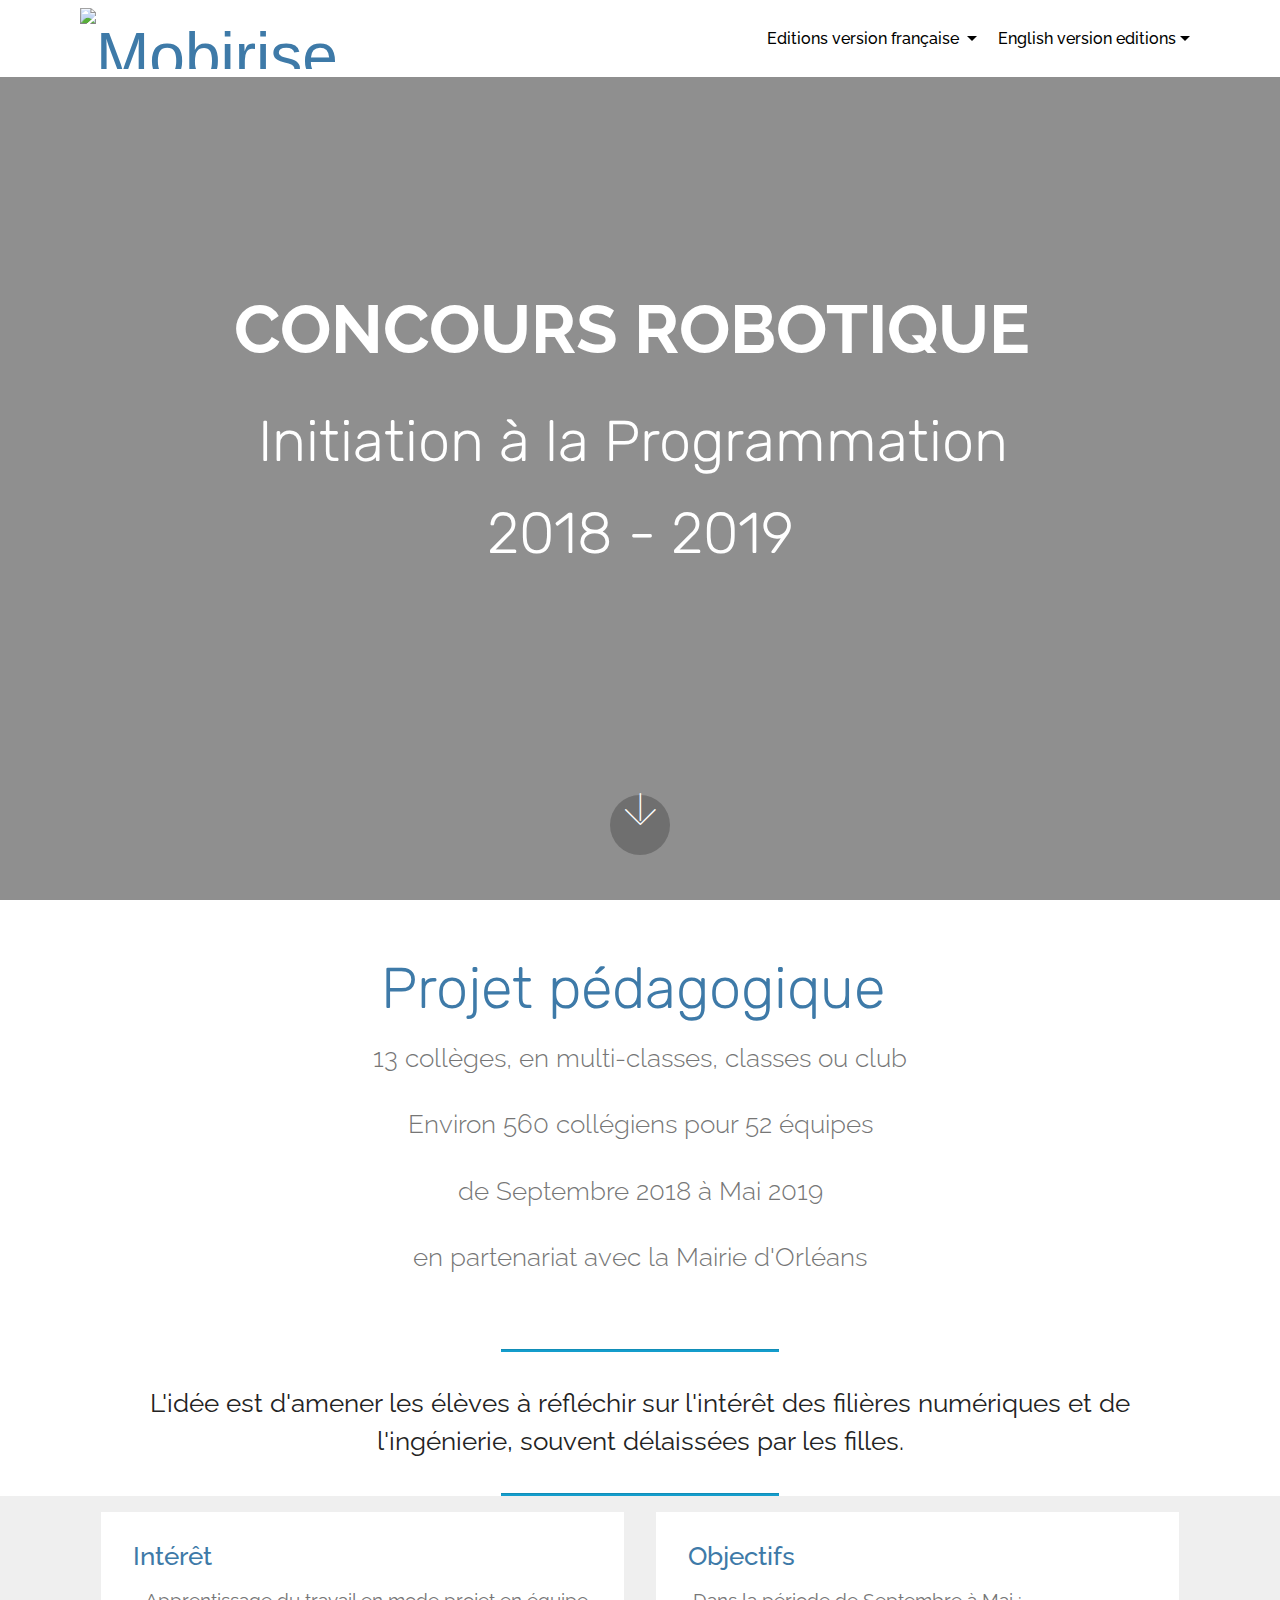
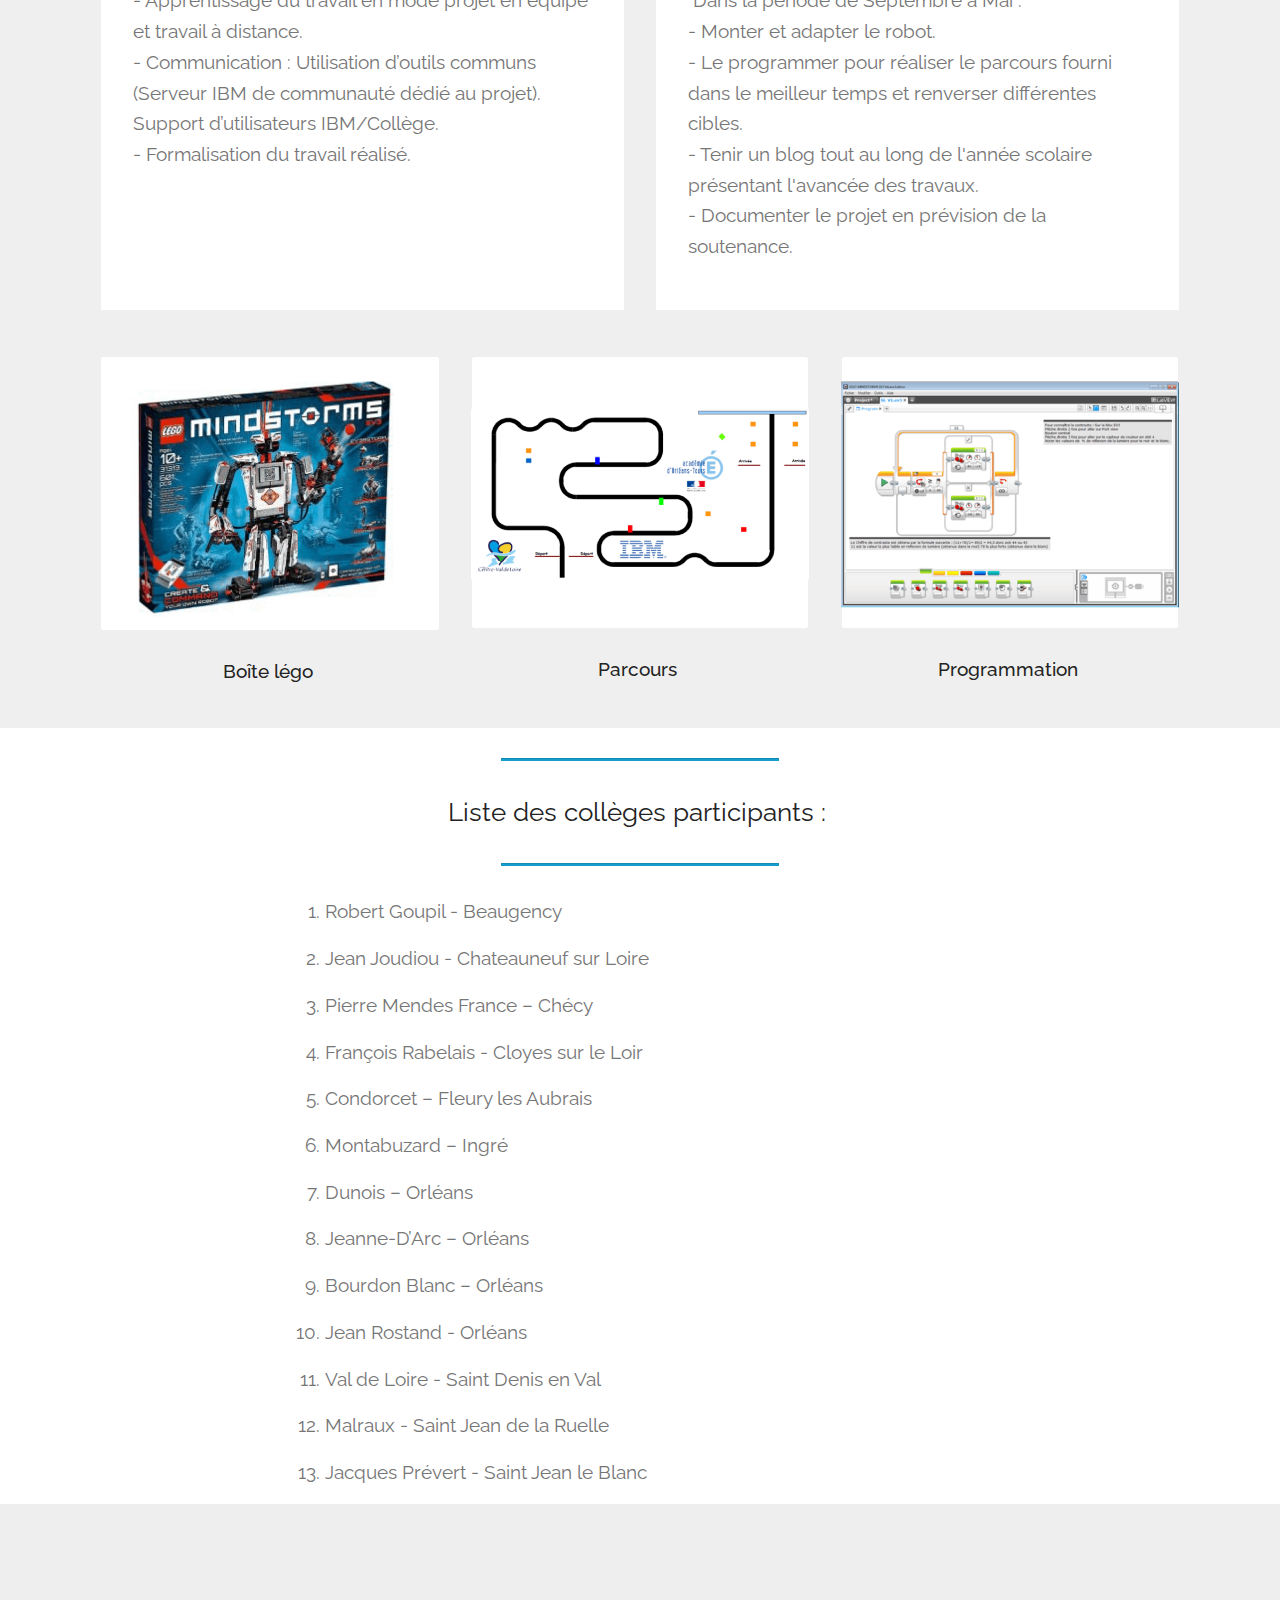
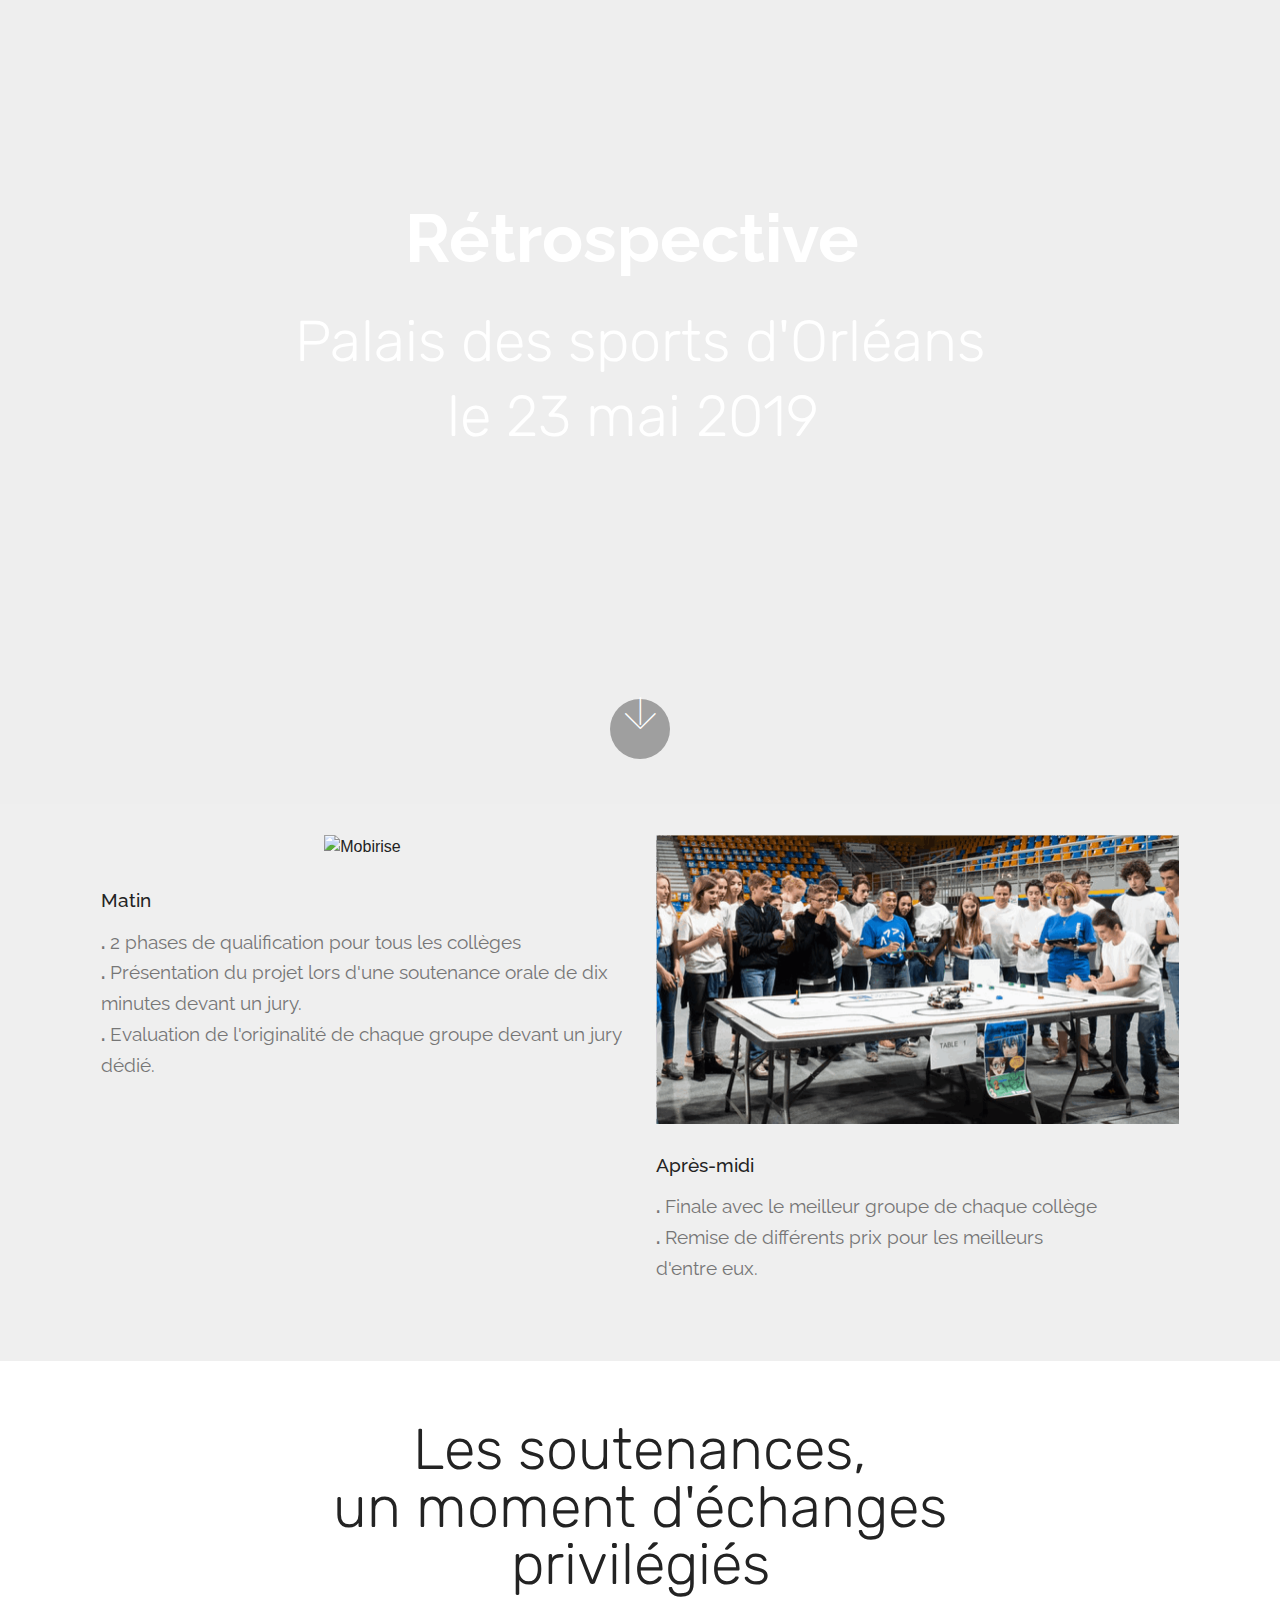
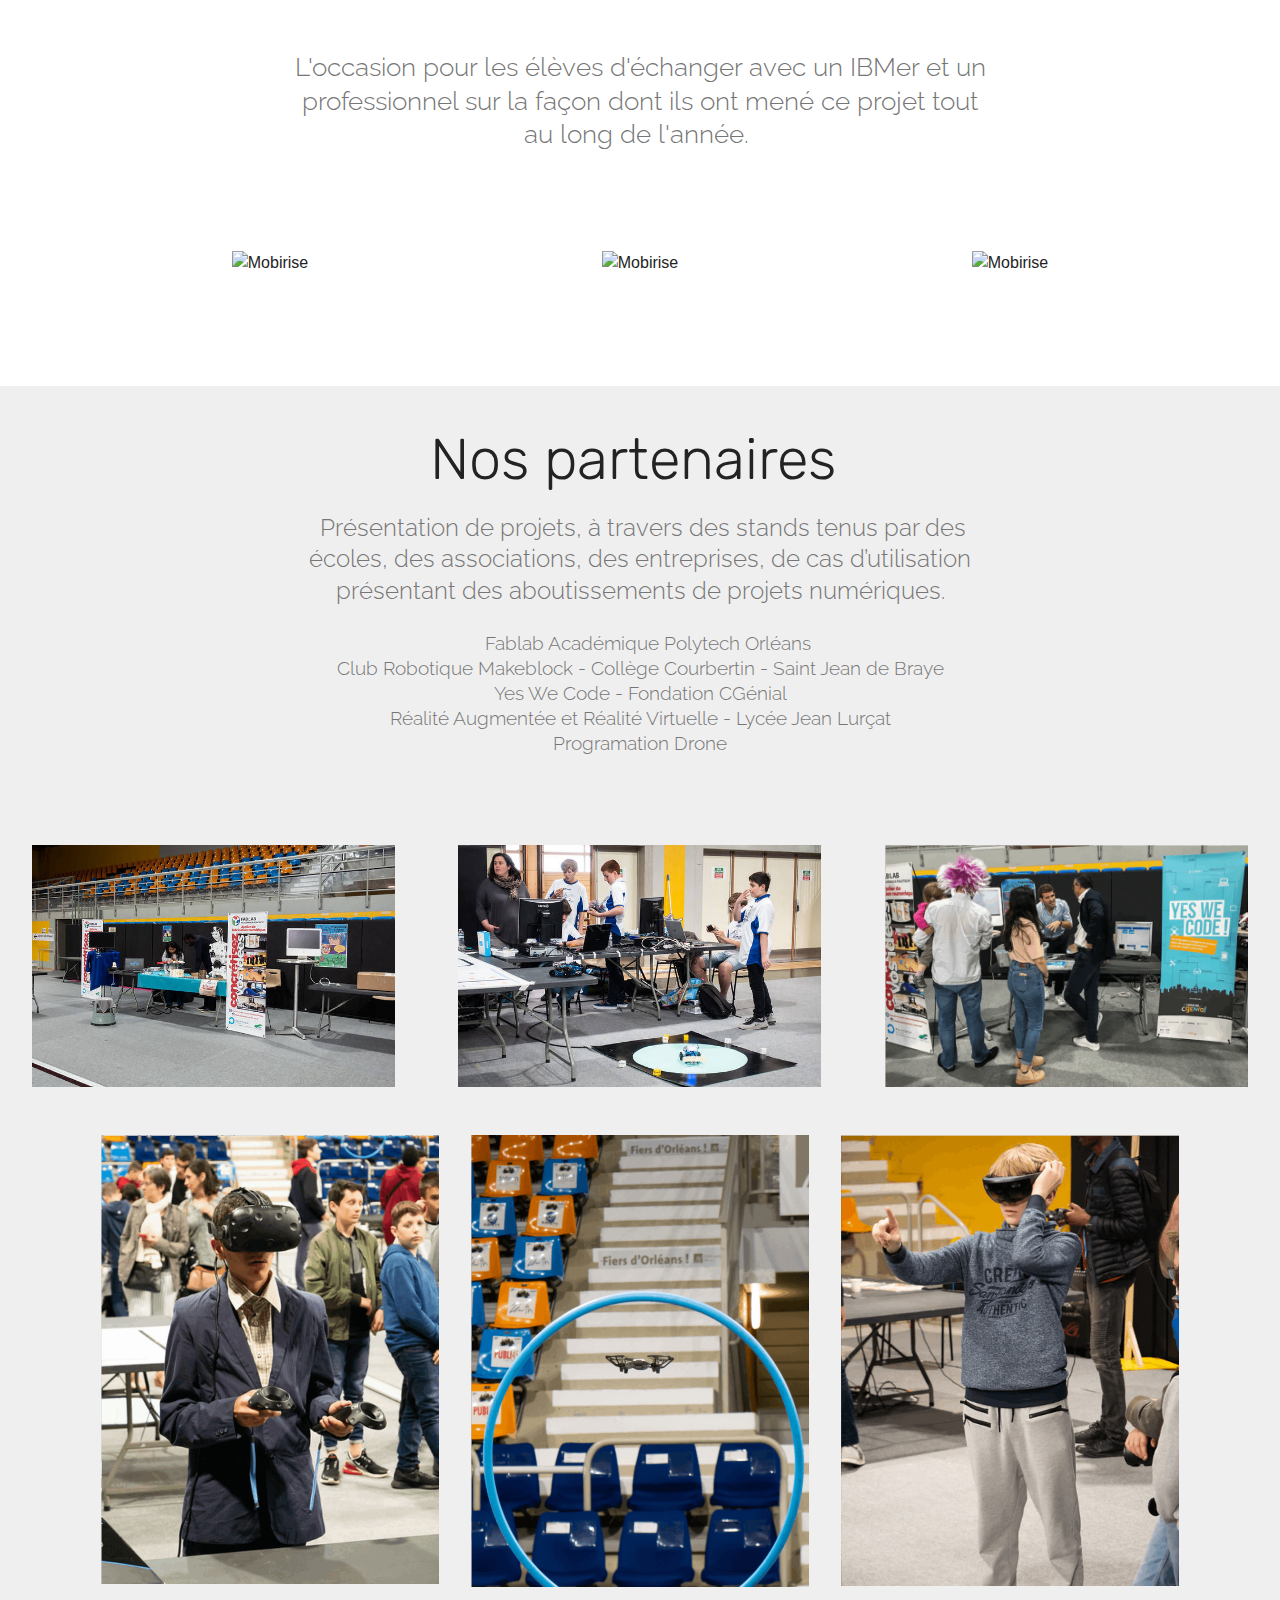
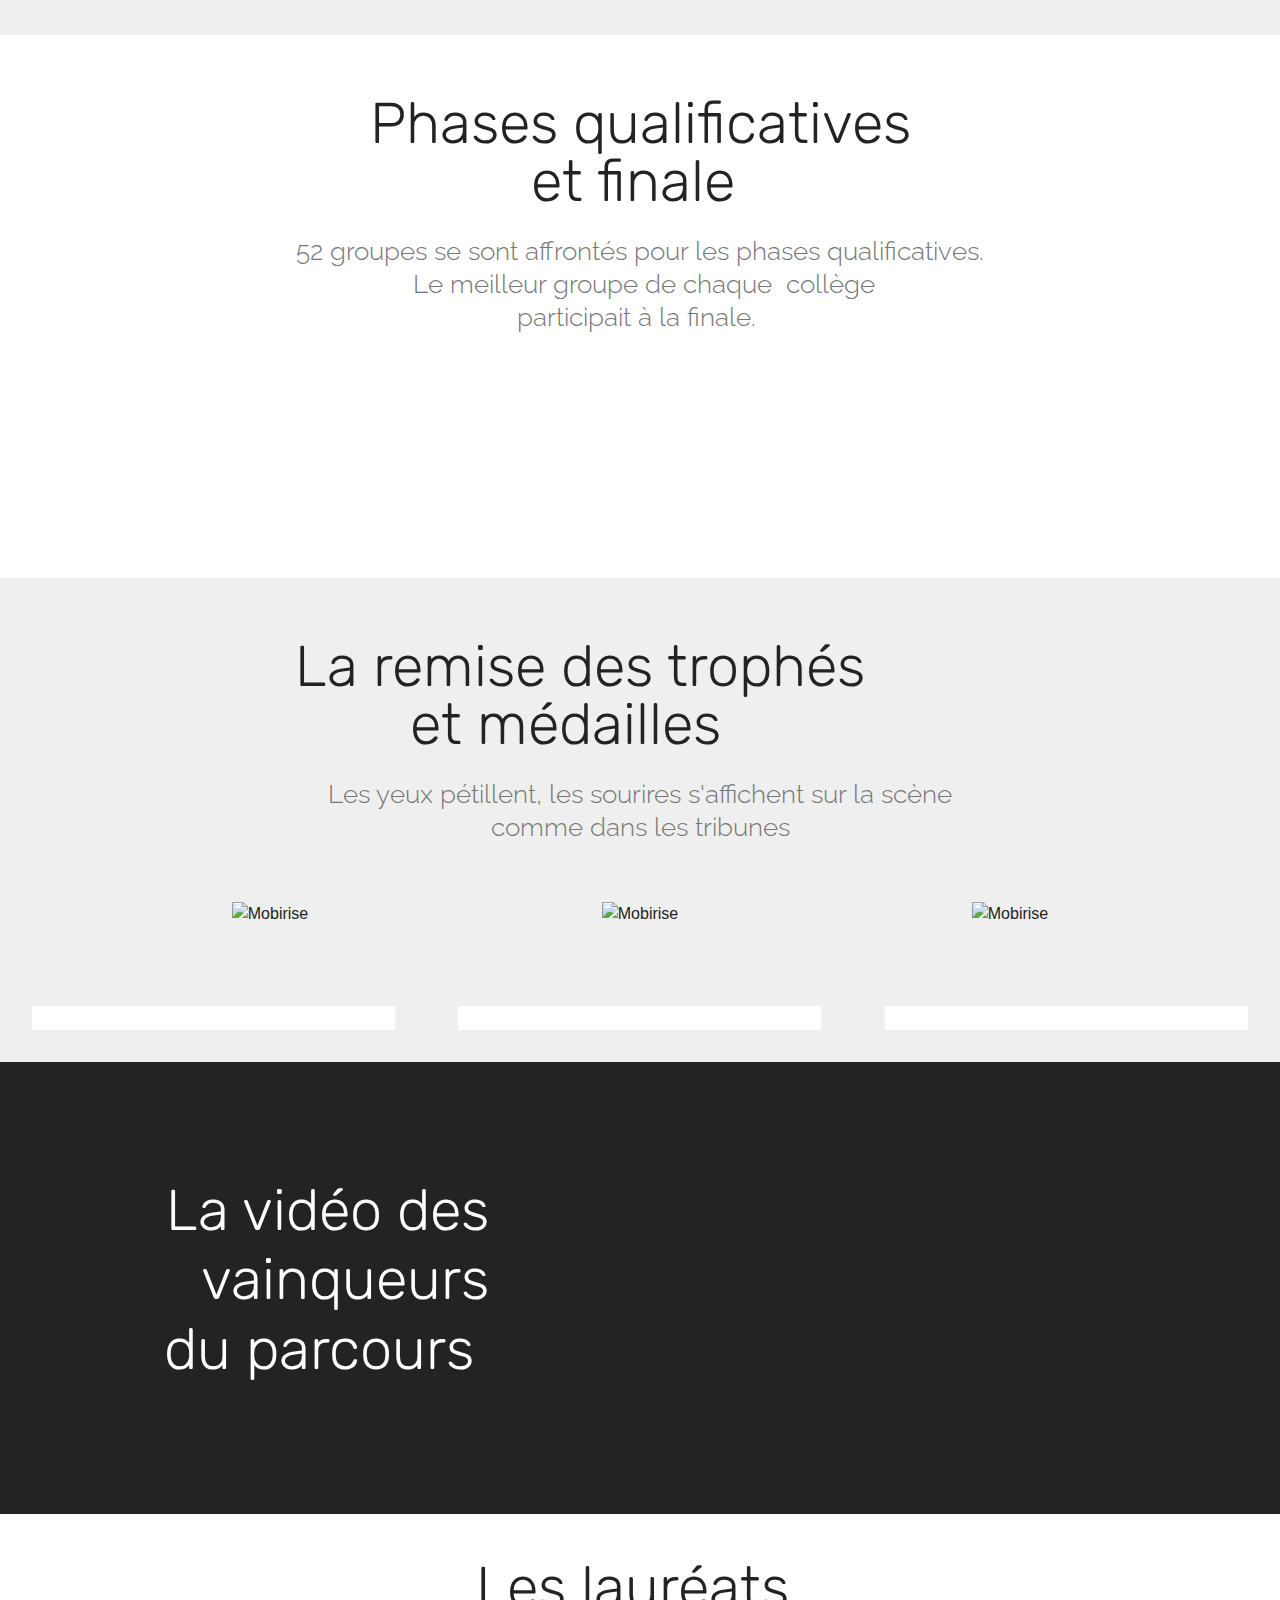
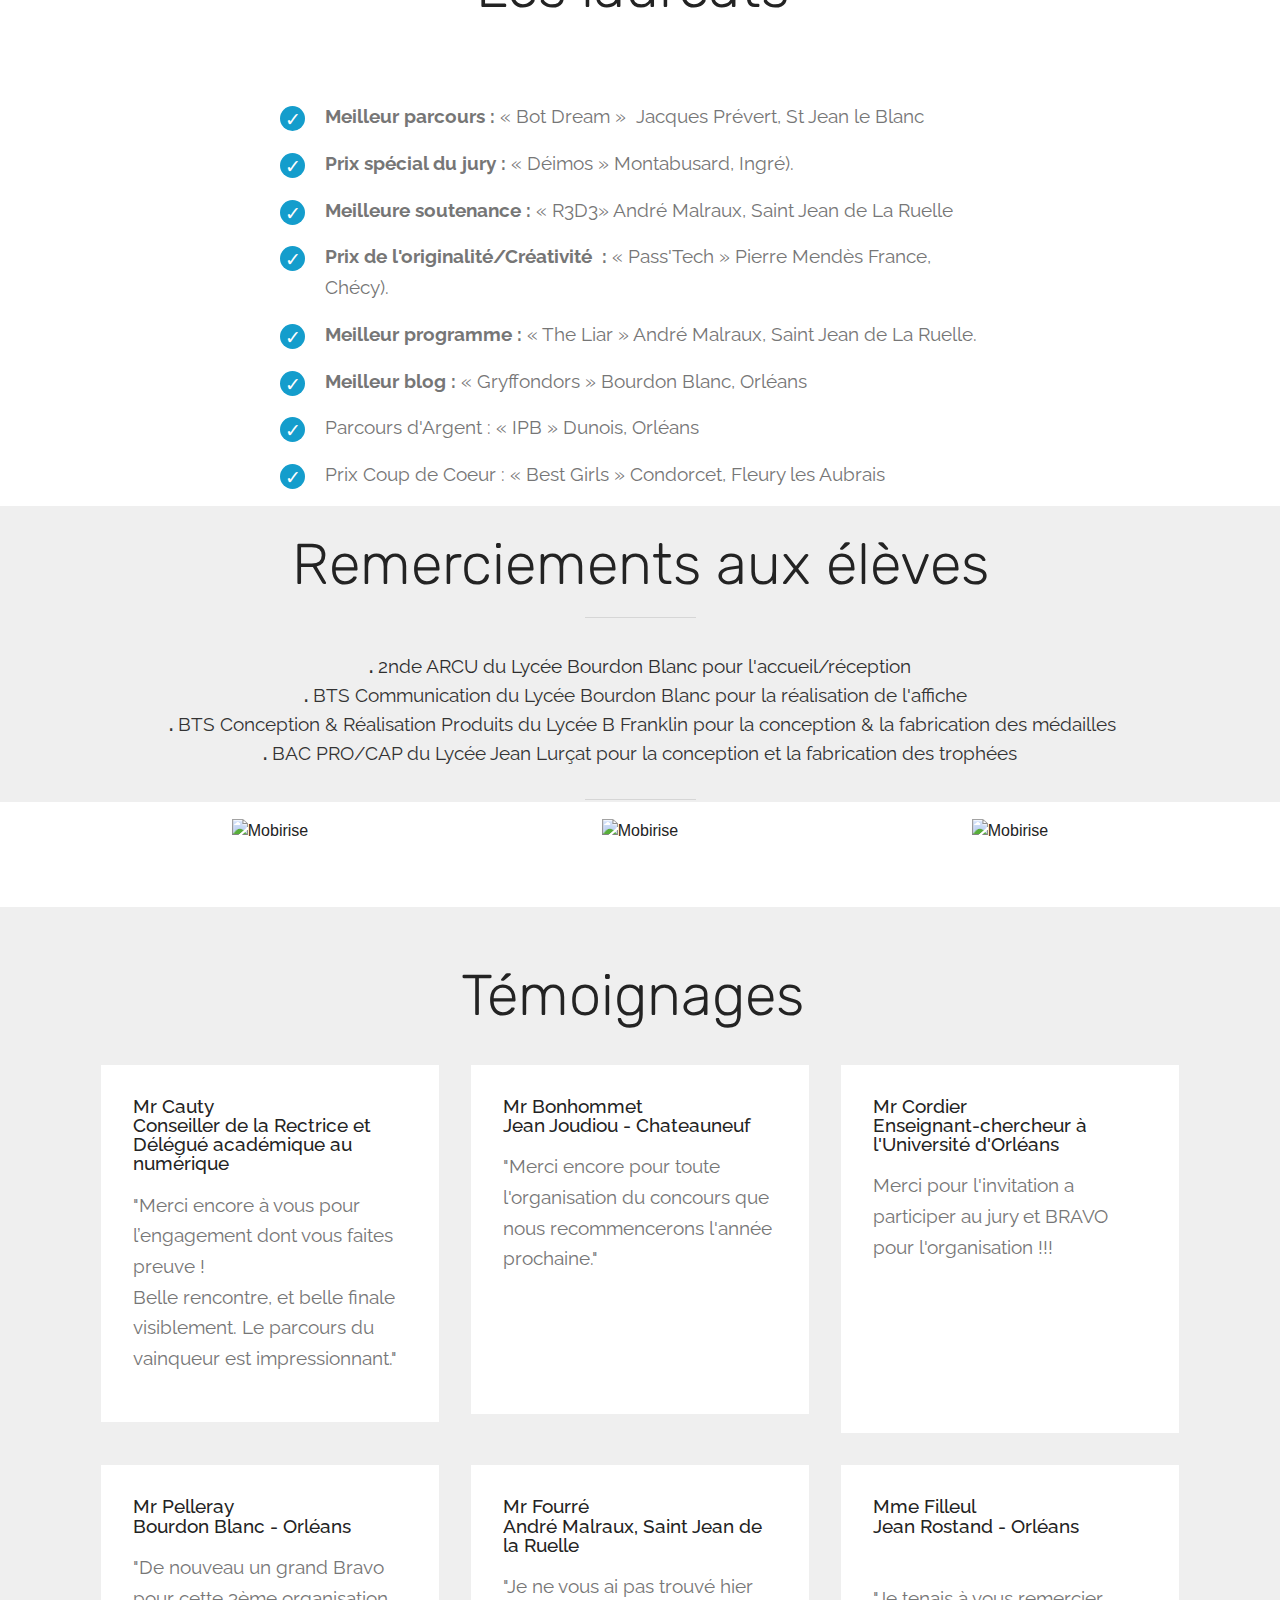
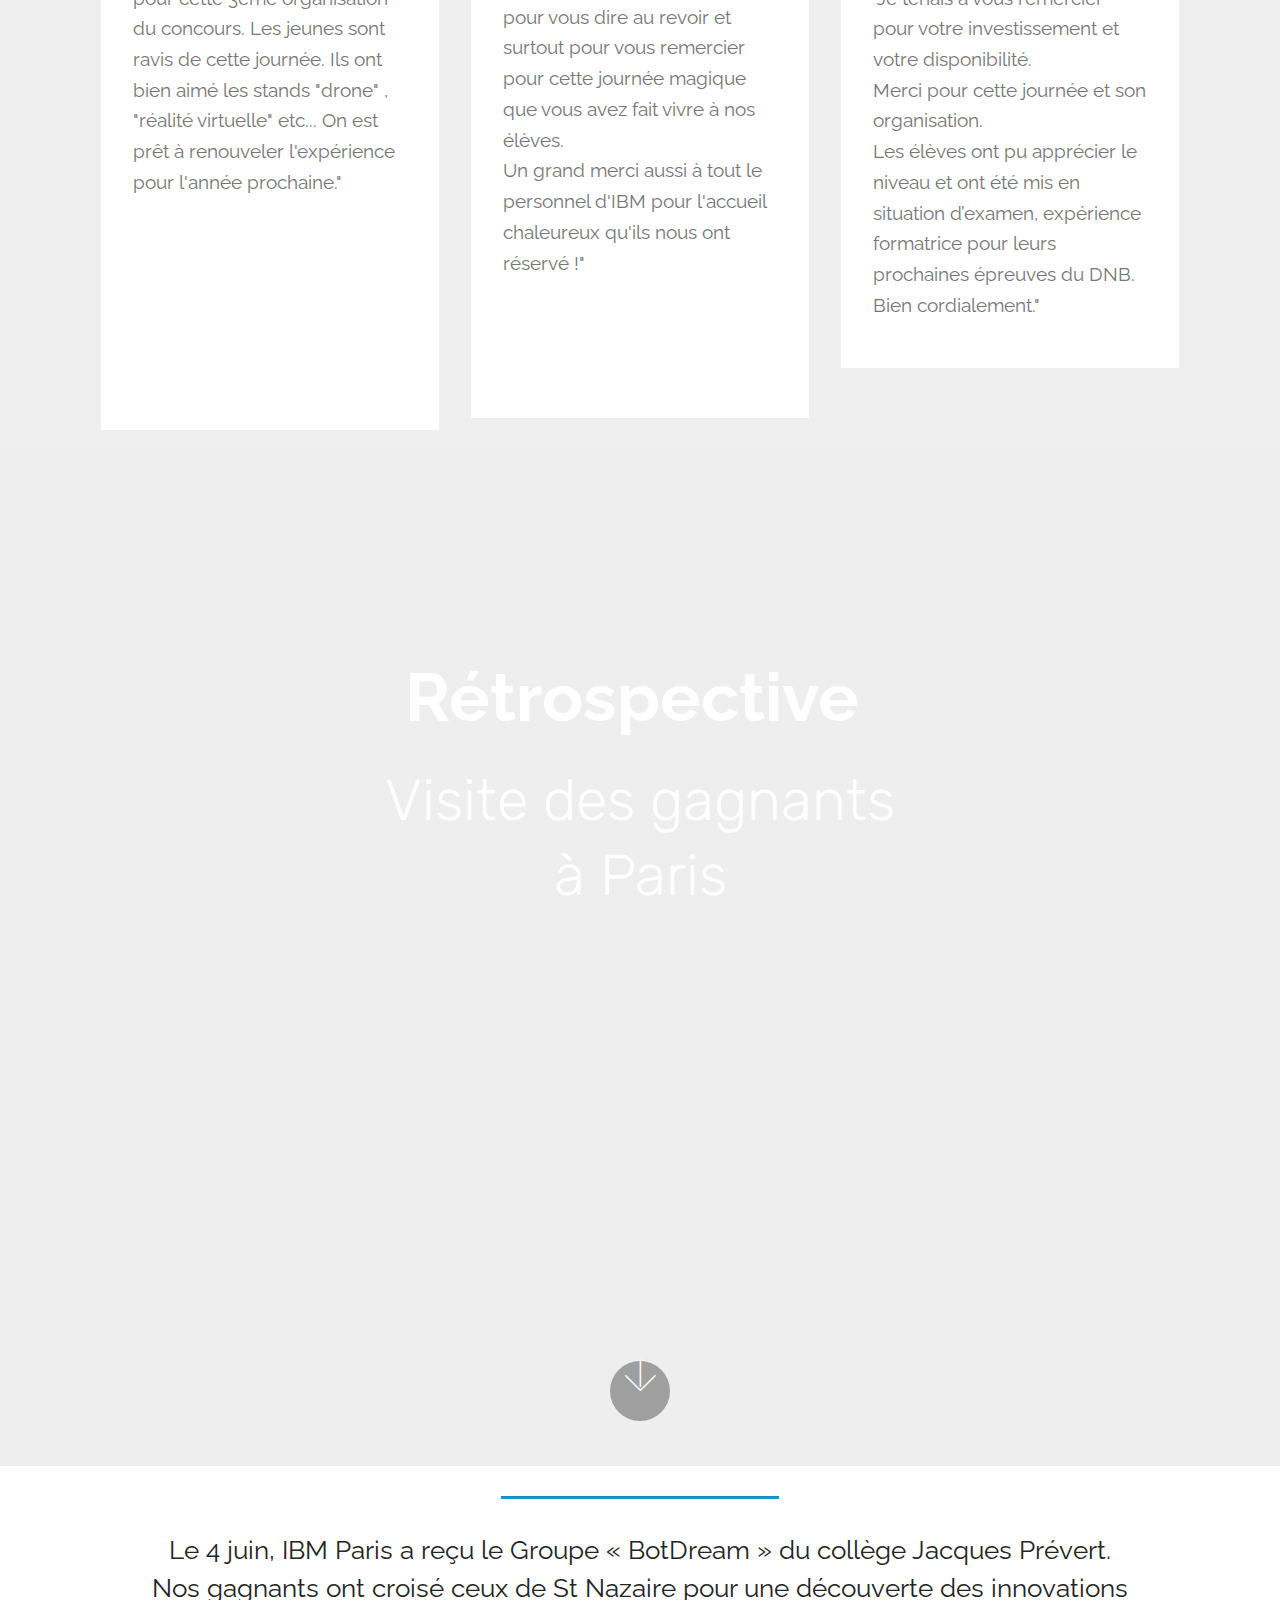
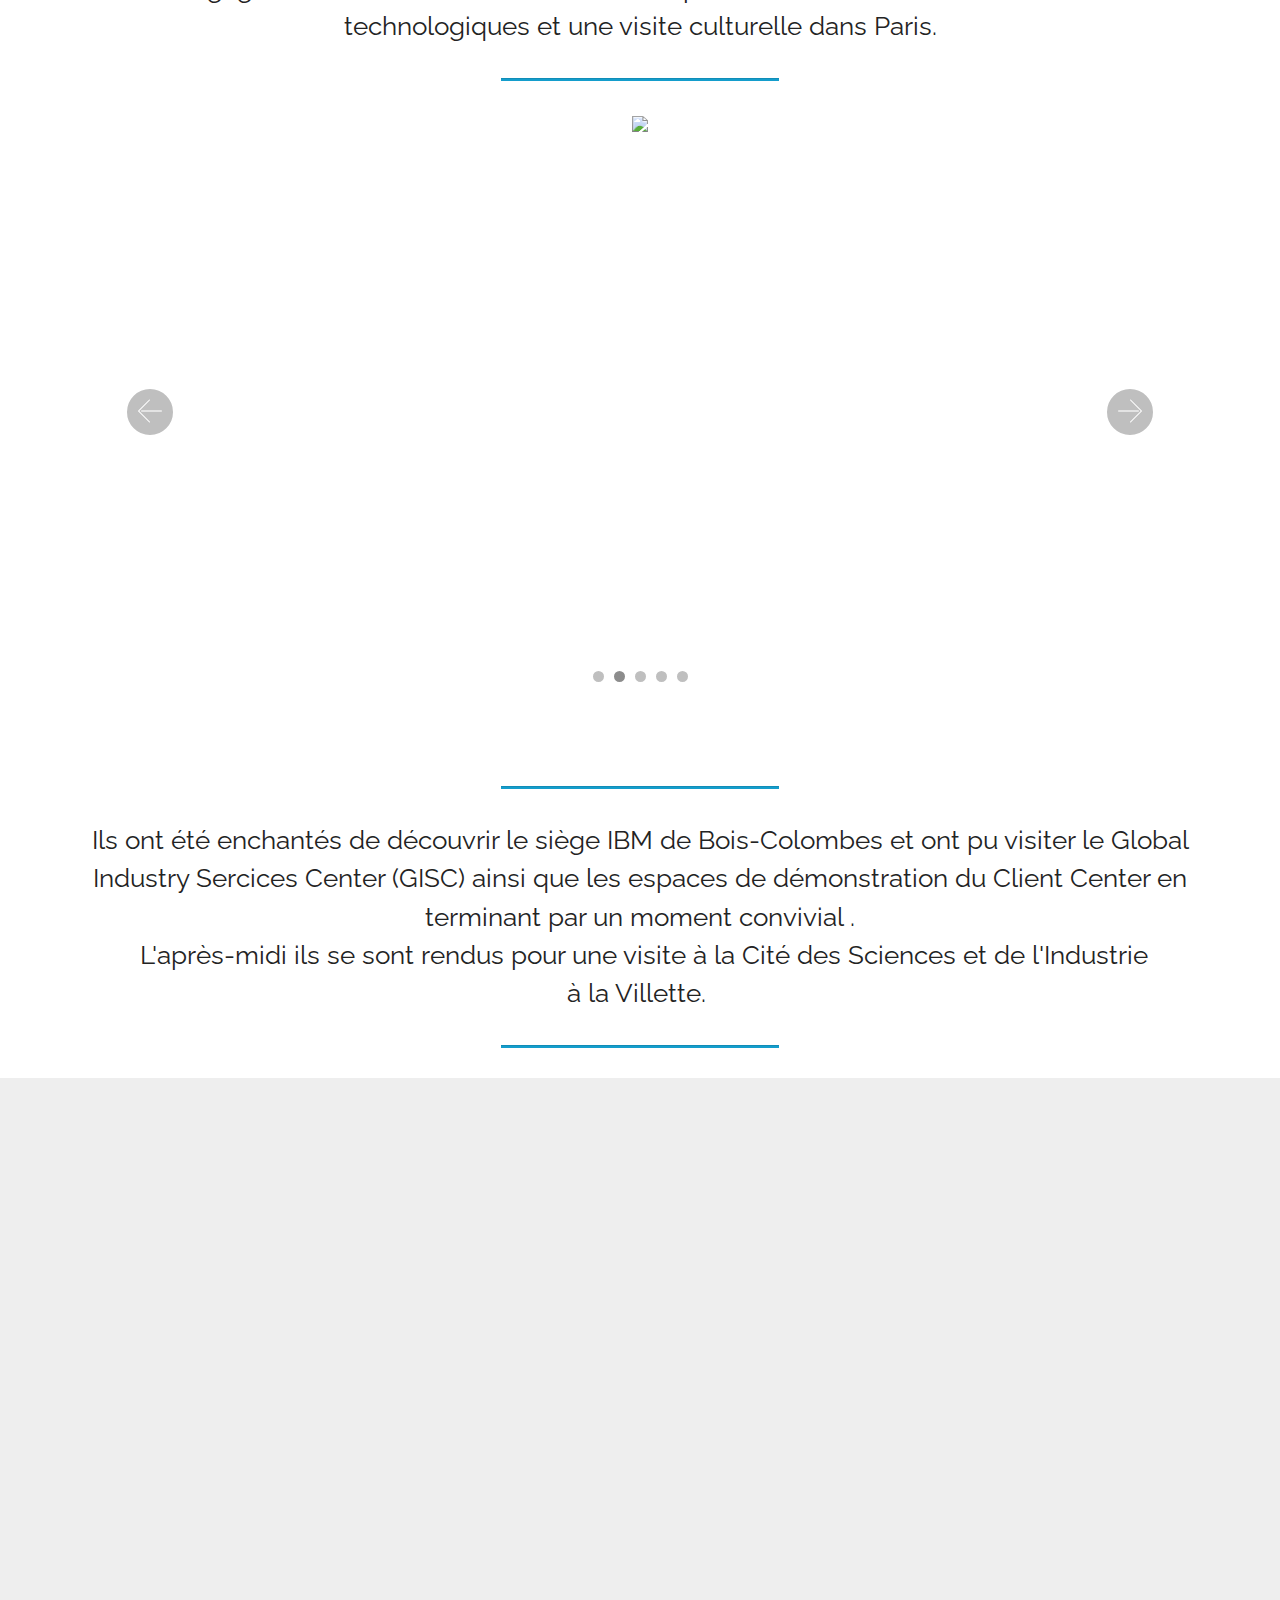
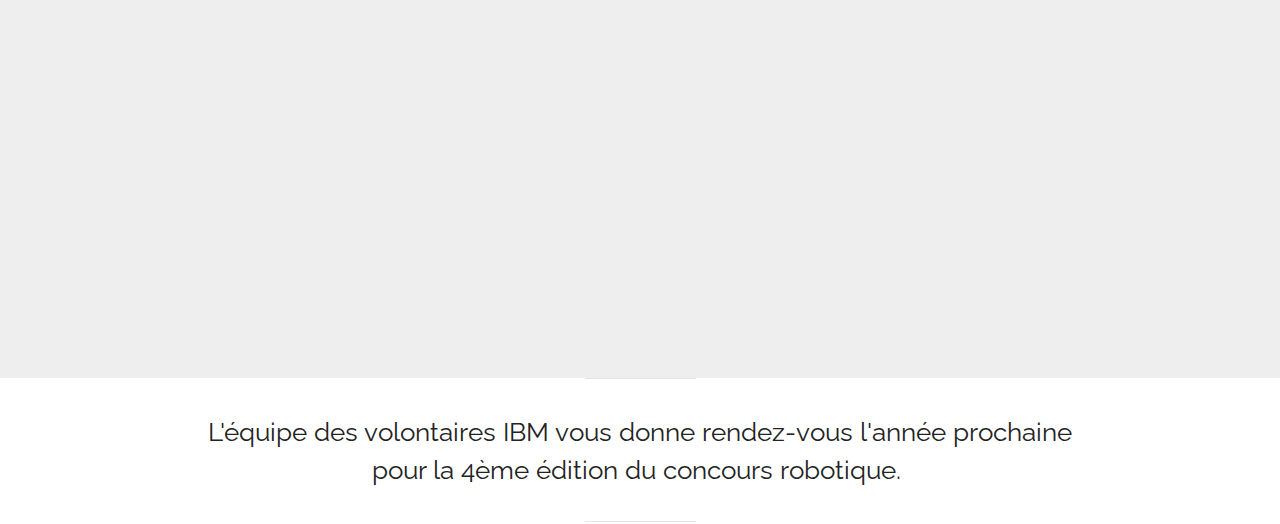
==== commit 538a5a28: "create github pages" ====
--- a/index.html
+++ b/index.html
@@ -53,7 +53,7 @@
     </nav>
 </section>
 
-<section class="engine"><a href="https://mobirise.info/t">free amp template</a></section><section class="header6 cid-qTImMchZ7v mbr-fullscreen mbr-parallax-background" id="header6-0">
+<section class="engine"><a href="https://mobirise.info/p">web templates free download</a></section><section class="header6 cid-qTImMchZ7v mbr-fullscreen mbr-parallax-background" id="header6-0">
 
     
 
@@ -588,7 +588,7 @@
     <div class="container">
         <div class="inner-container" style="width: 100%;">
             <hr class="line" style="width: 10%;">
-            <div class="section-text align-center mbr-fonts-style display-5"><strong>.</strong> 2nde ARCU du Lycée Bourdon Blanc pour l'accueil/réception<div><strong>.</strong> BTS Communication du Lycée Bourdon Blanc pour la réalisation de l'affiche &nbsp;</div><div>&nbsp;<strong>.</strong> BTS Conception &amp; Réalisation Produits  du Lycée B Franklin pour la conception &amp; </div><div>la fabrication des médailles</div><div><strong>.</strong> BAC PRO/CAP du Lycée Jean Lurçat pour la conception et la fabrication des trophées</div></div>
+            <div class="section-text align-center mbr-fonts-style display-7"><strong>.</strong> 2nde ARCU du Lycée Bourdon Blanc pour l'accueil/réception<div><strong>.</strong> BTS Communication du Lycée Bourdon Blanc pour la réalisation de l'affiche &nbsp;</div><div>&nbsp;<strong>.</strong> BTS Conception &amp; Réalisation Produits  du Lycée B Franklin pour la conception &amp;&nbsp;<span style="font-size: 1.2rem;">la fabrication des médailles</span></div><div><strong>.</strong> BAC PRO/CAP du Lycée Jean Lurçat pour la conception et la fabrication des trophées</div></div>
             <hr class="line" style="width: 10%;">
         </div>
         </div>
--- a/assets/mobirise/css/mbr-additional.css
+++ b/assets/mobirise/css/mbr-additional.css
@@ -29,10 +29,10 @@
 }
 .display-2 {
   font-family: 'Rubik', sans-serif;
-  font-size: 4rem;
+  font-size: 3.6rem;
 }
 .display-2 > .mbr-iconfont {
-  font-size: 6.4rem;
+  font-size: 5.76rem;
 }
 .display-4 {
   font-family: 'Raleway', sans-serif;
@@ -67,9 +67,9 @@
     line-height: calc( 1.4 * (2.1374999999999997rem + (4.25 - 2.1374999999999997) * ((100vw - 20rem) / (48 - 20))));
   }
   .display-2 {
-    font-size: 3.2rem;
-    font-size: calc( 2.05rem + (4 - 2.05) * ((100vw - 20rem) / (48 - 20)));
-    line-height: calc( 1.4 * (2.05rem + (4 - 2.05) * ((100vw - 20rem) / (48 - 20))));
+    font-size: 2.88rem;
+    font-size: calc( 1.91rem + (3.6 - 1.91) * ((100vw - 20rem) / (48 - 20)));
+    line-height: calc( 1.4 * (1.91rem + (3.6 - 1.91) * ((100vw - 20rem) / (48 - 20))));
   }
   .display-4 {
     font-size: 0.8rem;
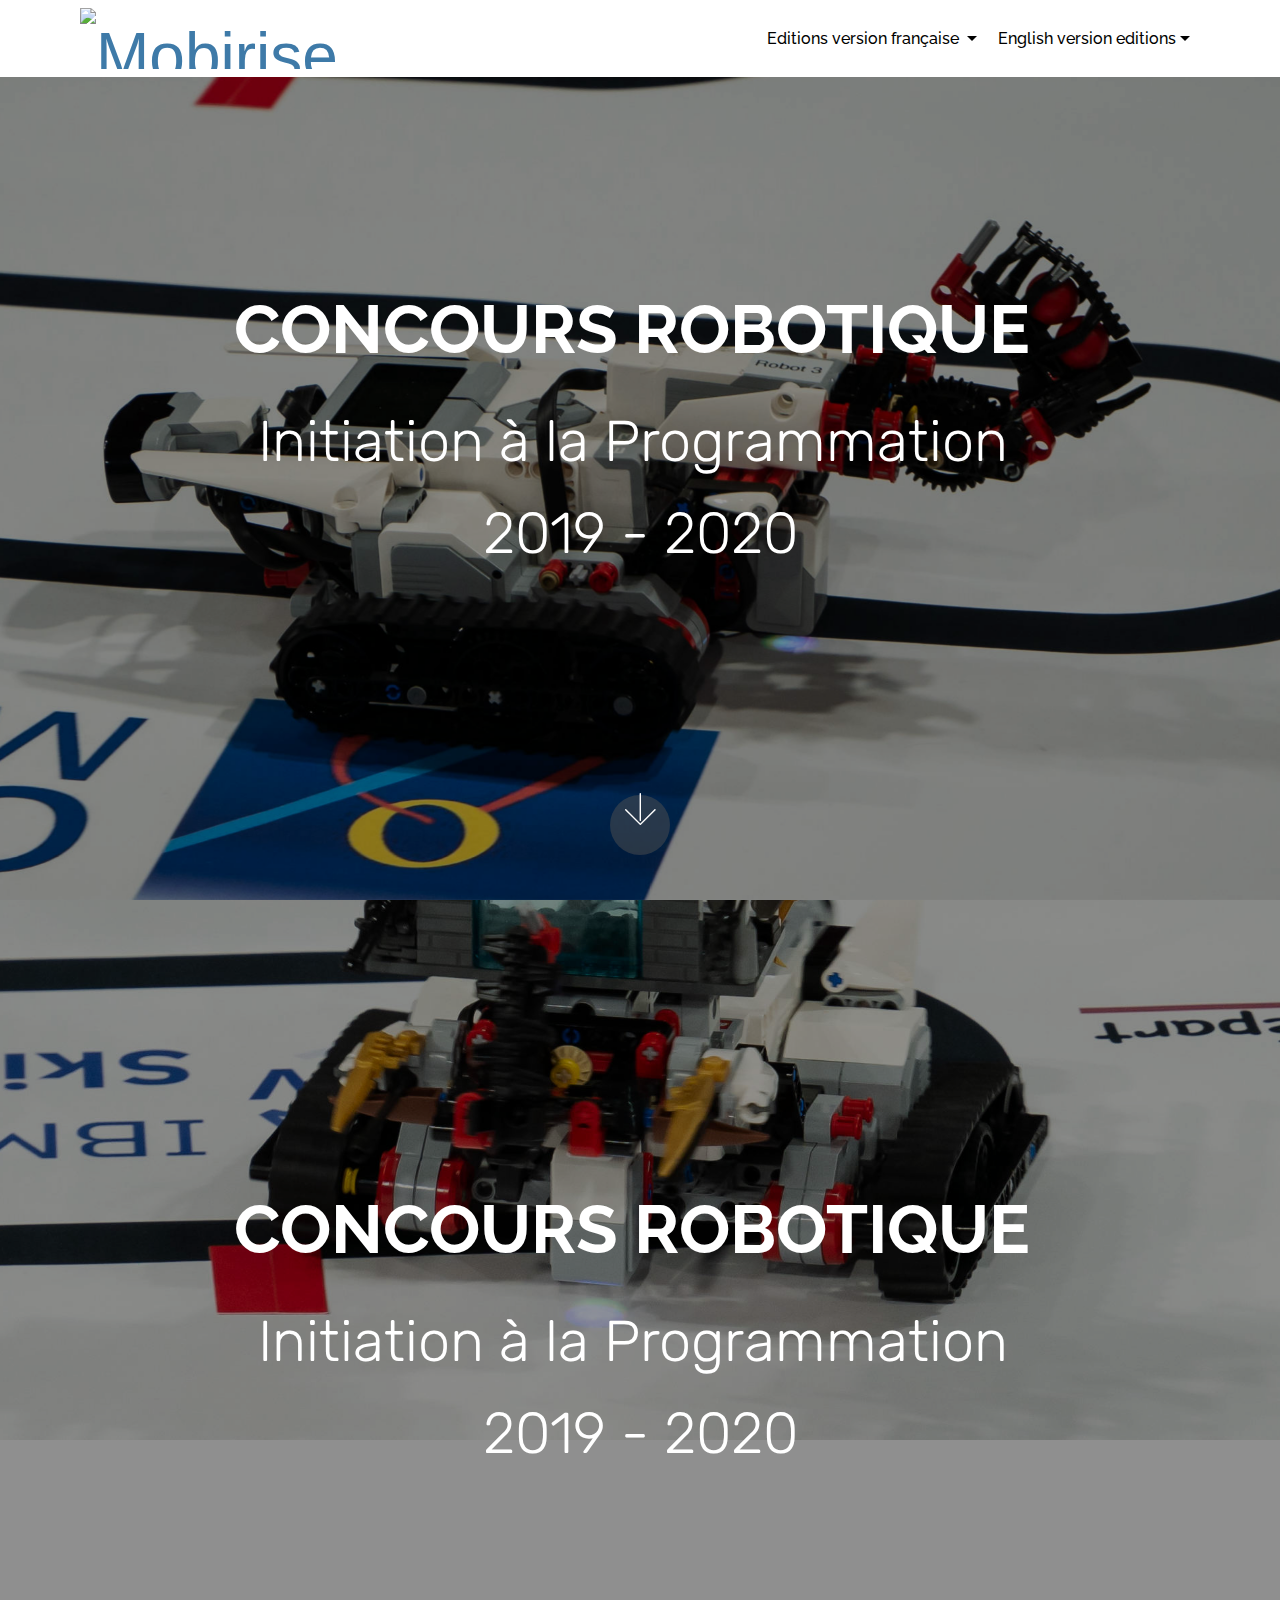
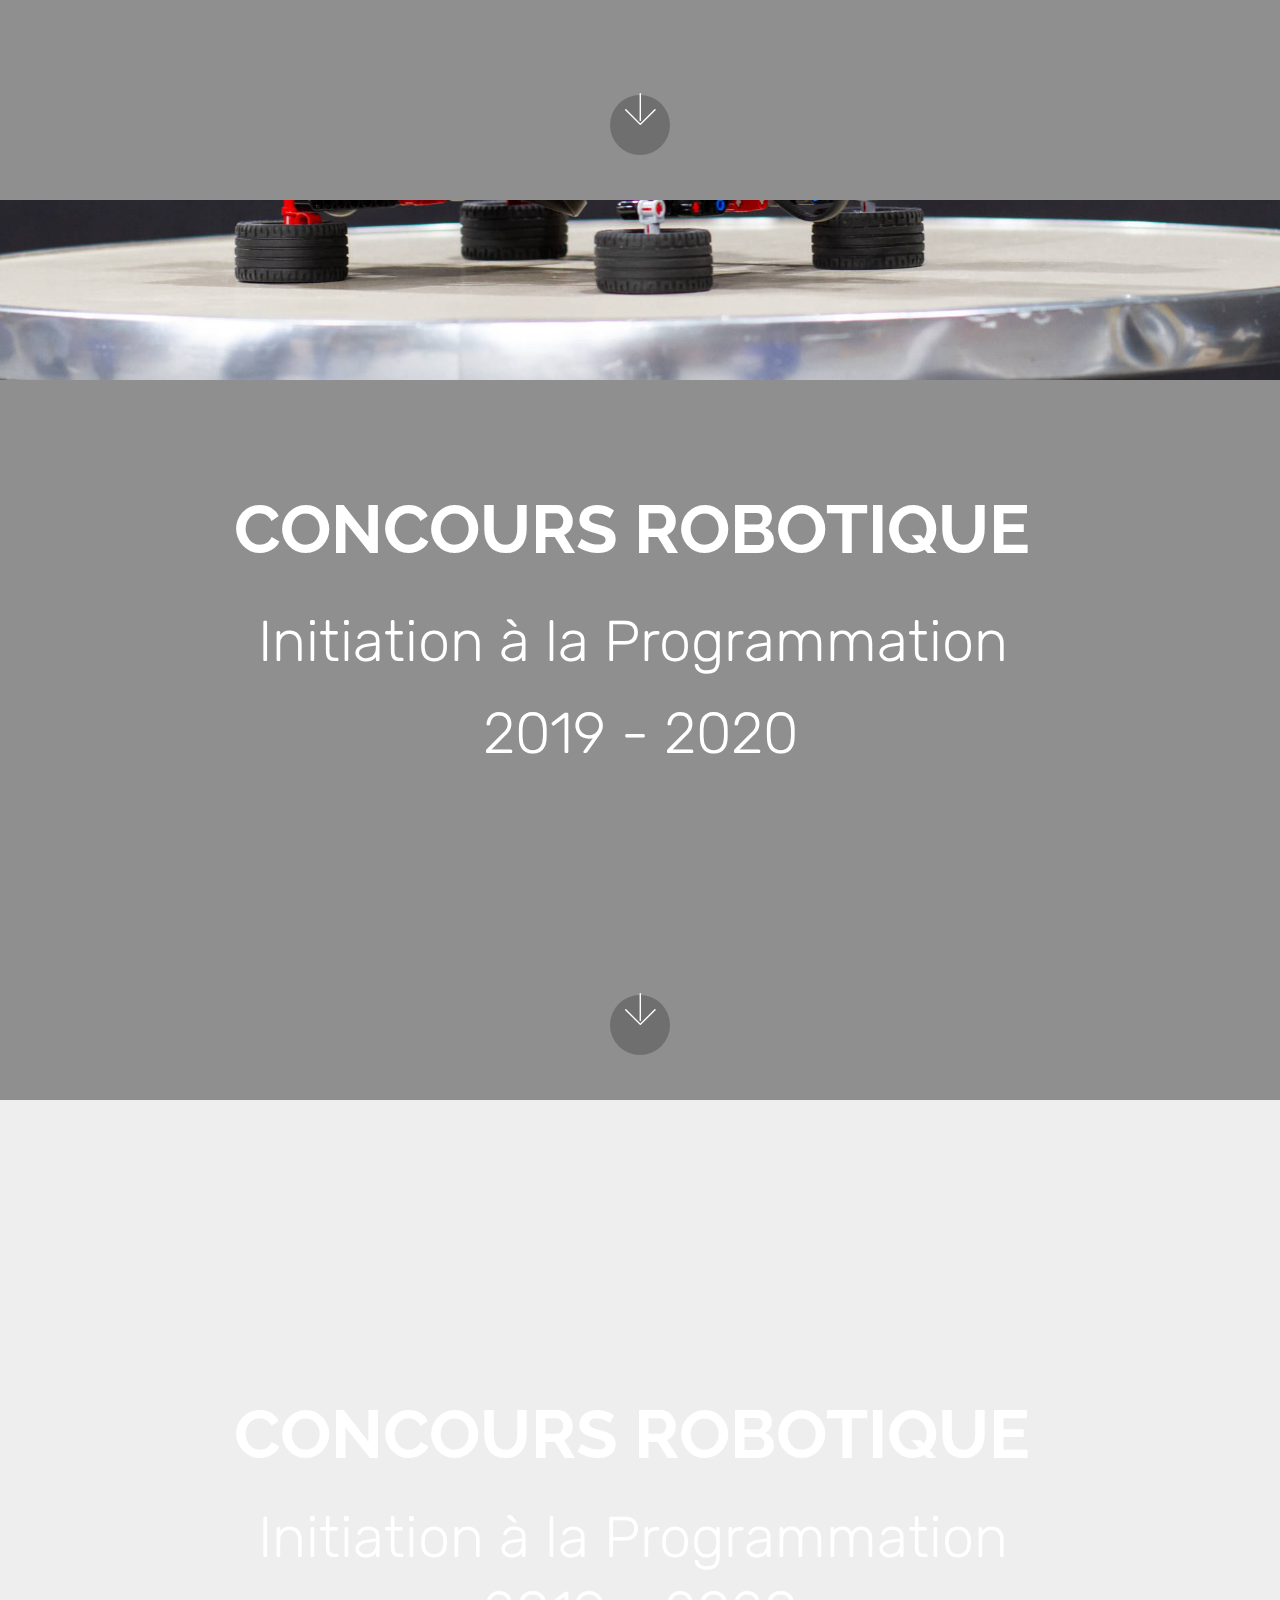
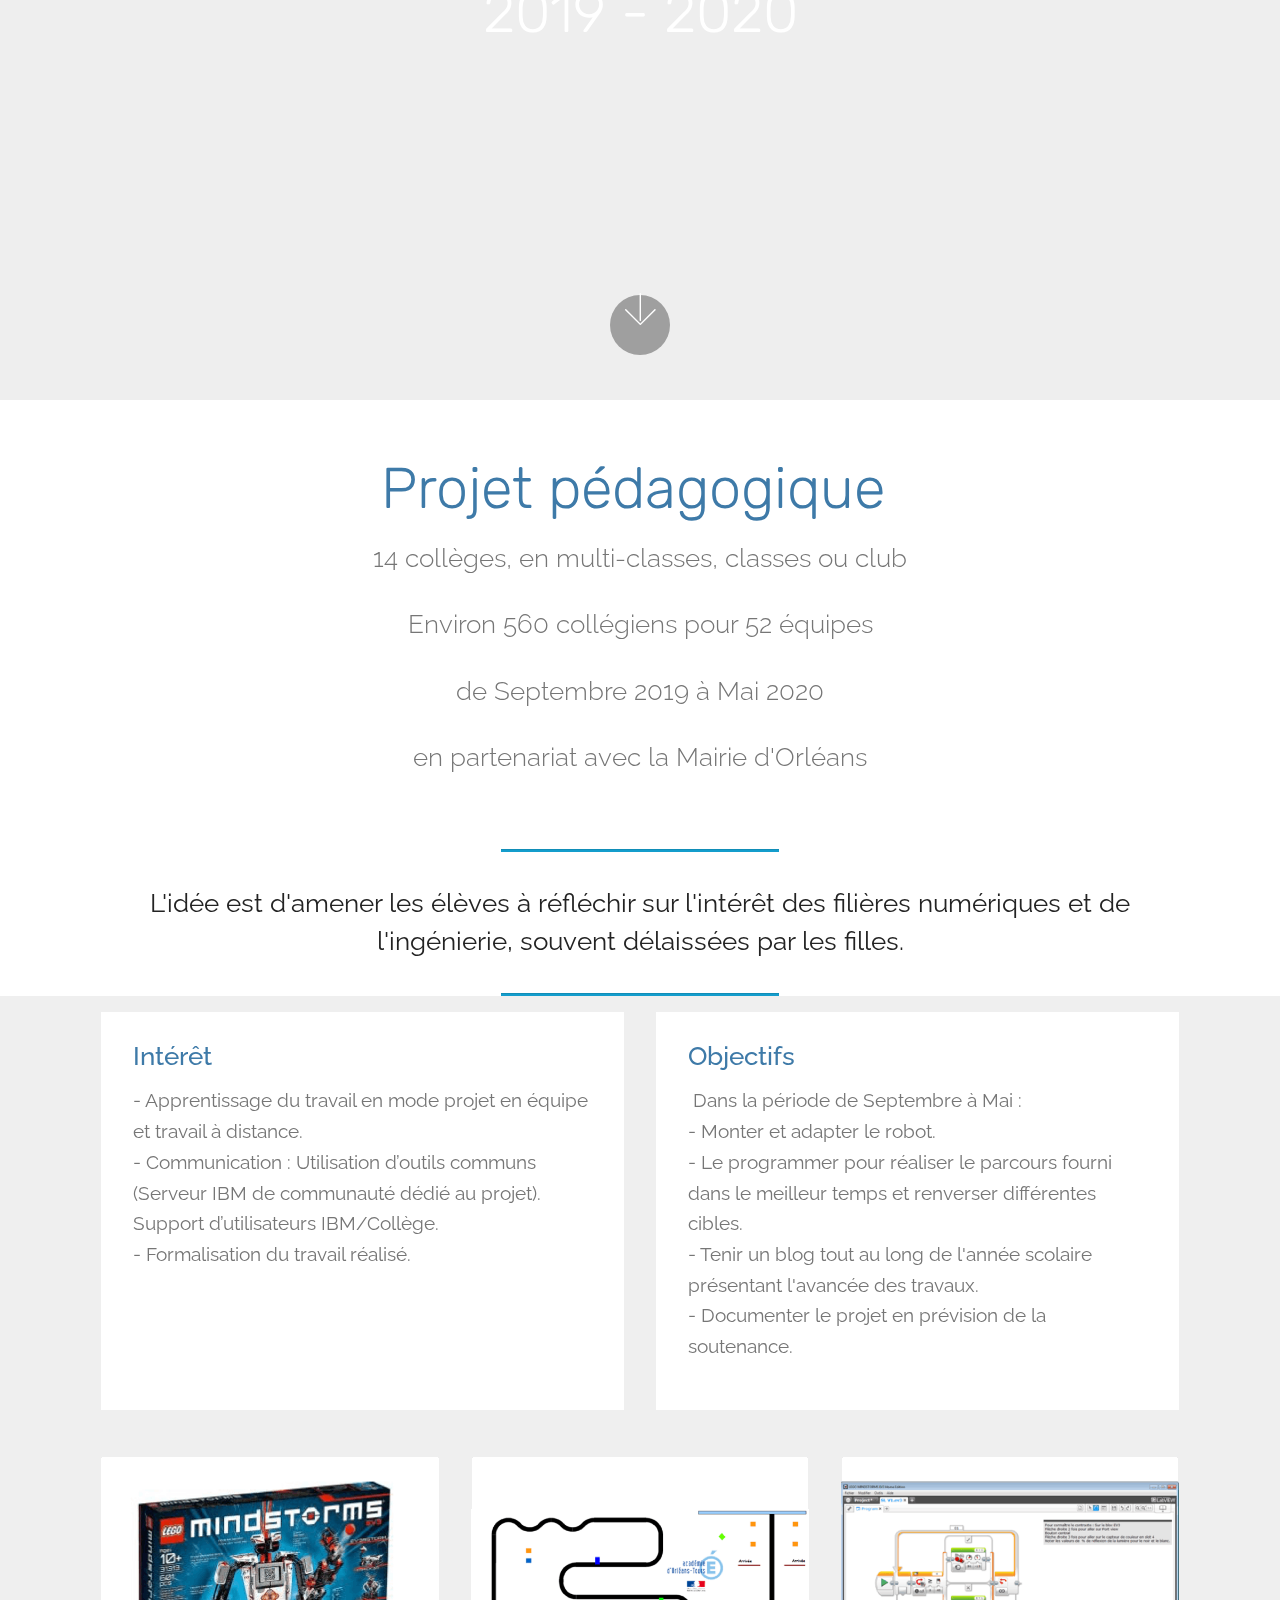
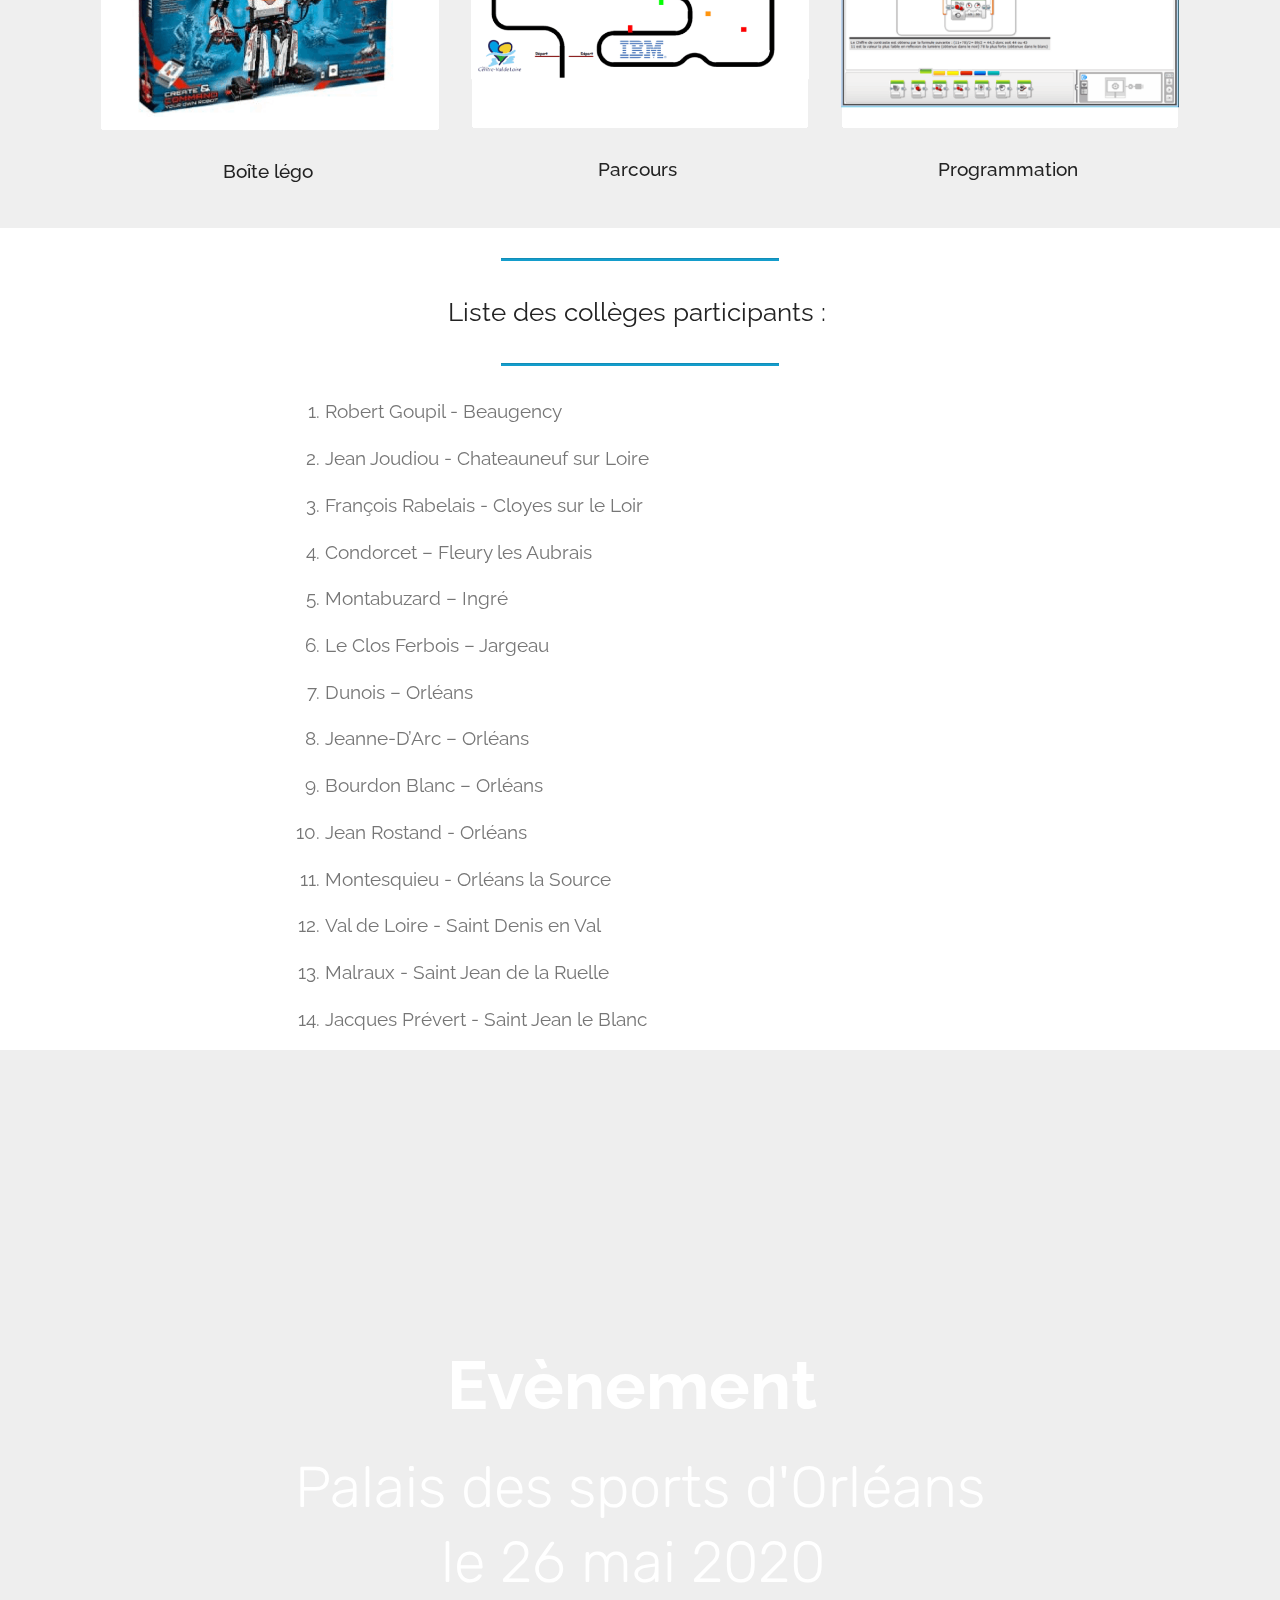
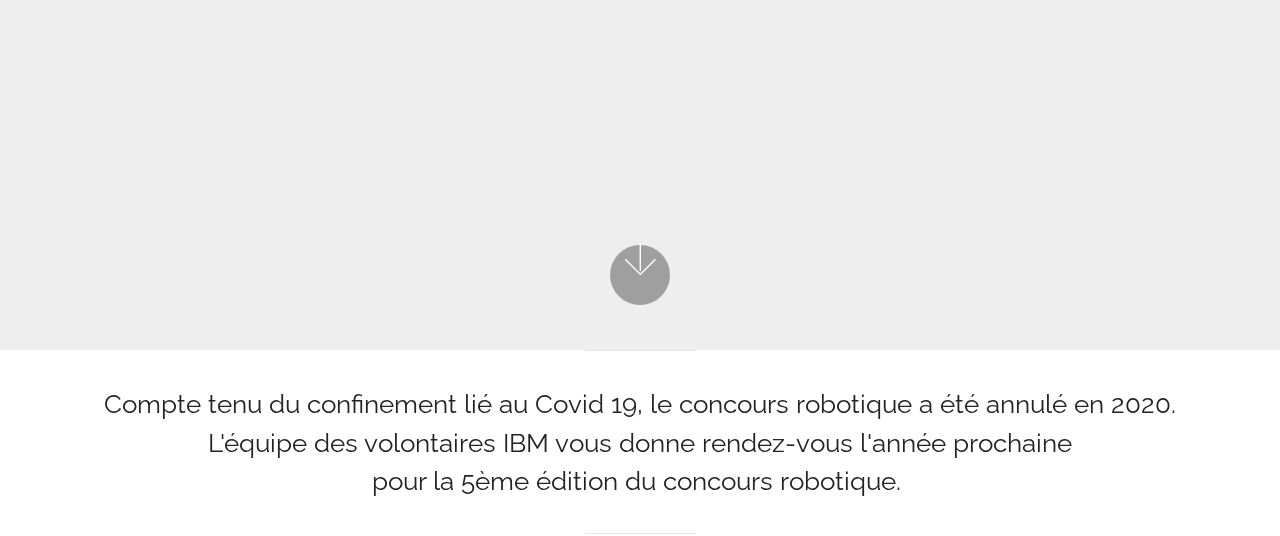
==== commit 517308c5: "create github pages" ====
--- a/index.html
+++ b/index.html
@@ -8,7 +8,7 @@
   <meta name="viewport" content="width=device-width, initial-scale=1, minimum-scale=1">
   <link rel="shortcut icon" href="assets/images/3-logos-bis-122x38.png" type="image/x-icon">
   <meta name="description" content="">
-  <title>3ème Edition 2018-2019 Français</title>
+  <title>4ème Edition 2019-2020</title>
   <link rel="stylesheet" href="assets/web/assets/mobirise-icons/mobirise-icons.css">
   <link rel="stylesheet" href="assets/tether/tether.min.css">
   <link rel="stylesheet" href="assets/bootstrap/css/bootstrap.min.css">
@@ -16,14 +16,13 @@
   <link rel="stylesheet" href="assets/bootstrap/css/bootstrap-reboot.min.css">
   <link rel="stylesheet" href="assets/dropdown/css/style.css">
   <link rel="stylesheet" href="assets/theme/css/style.css">
-  <link rel="stylesheet" href="assets/gallery/style.css">
   <link rel="stylesheet" href="assets/mobirise/css/mbr-additional.css" type="text/css">
   
   
   
 </head>
 <body>
-  <section class="menu cid-rtgLcsxtnX" once="menu" id="menu2-8c">
+  <section class="menu cid-rV5fCGsjKR" once="menu" id="menu2-b2">
 
     
 
@@ -47,13 +46,13 @@
             </div>
         </div>
         <div class="collapse navbar-collapse" id="navbarSupportedContent">
-            <ul class="navbar-nav nav-dropdown nav-right" data-app-modern-menu="true"><li class="nav-item dropdown"><a class="nav-link link text-black dropdown-toggle display-4" href="index.html" aria-expanded="false" data-toggle="dropdown-submenu">&nbsp;Editions version française&nbsp;</a><div class="dropdown-menu"><a class="text-black dropdown-item display-4" href="index.html" aria-expanded="false">3ème Edition 2018-2019</a><a class="text-black dropdown-item display-4" href="page4.html" aria-expanded="false">2ème Edition 2017-2018</a><a class="text-black dropdown-item display-4" href="page6.html" aria-expanded="false">1ère Edition 2016-2017</a></div></li><li class="nav-item dropdown open"><a class="nav-link link text-black dropdown-toggle display-4" href="page5.html" aria-expanded="true" data-toggle="dropdown-submenu">English version editions</a><div class="dropdown-menu"><a class="text-black dropdown-item display-4" href="page2.html" aria-expanded="false">3rd Edition 2018-2019</a><a class="text-black dropdown-item display-4" href="page4.html" aria-expanded="false">2nd Edition 2017-2018</a><a class="text-black dropdown-item display-4" href="page6.html" aria-expanded="false">1st Edition 2016-2017</a></div></li></ul>
+            <ul class="navbar-nav nav-dropdown nav-right" data-app-modern-menu="true"><li class="nav-item dropdown"><a class="nav-link link text-black dropdown-toggle display-4" href="index.html" aria-expanded="false" data-toggle="dropdown-submenu">&nbsp;Editions version française&nbsp;</a><div class="dropdown-menu"><a class="text-black dropdown-item display-4" href="index.html" aria-expanded="false">4ème Edition 2019-2020</a><a class="text-black dropdown-item display-4" href="1.html" aria-expanded="false">3ème Edition 2018-2019</a><a class="text-black dropdown-item display-4" href="page3.html" aria-expanded="false">2ème Edition 2017-2018</a><a class="text-black dropdown-item display-4" href="page5.html" aria-expanded="false">1ère Edition 2016-2017</a></div></li><li class="nav-item dropdown open"><a class="nav-link link text-black dropdown-toggle display-4" href="page5.html" aria-expanded="true" data-toggle="dropdown-submenu">English version editions</a><div class="dropdown-menu"><a class="text-black dropdown-item display-4" href="page2.html" aria-expanded="false">3rd Edition 2018-2019</a><a class="text-black dropdown-item display-4" href="page4.html" aria-expanded="false">2nd Edition 2017-2018</a><a class="text-black dropdown-item display-4" href="page6.html" aria-expanded="false">1st Edition 2016-2017</a></div></li></ul>
             
         </div>
     </nav>
 </section>
 
-<section class="engine"><a href="https://mobirise.info/p">web templates free download</a></section><section class="header6 cid-qTImMchZ7v mbr-fullscreen mbr-parallax-background" id="header6-0">
+<section class="engine"><a href="https://mobirise.info/m">free website design templates</a></section><section class="header6 cid-rV5fCH8ZpE mbr-fullscreen mbr-parallax-background" id="header6-b3">
 
     
 
@@ -65,20 +64,93 @@
             <div class="mbr-white col-md-10">
                 <h1 class="mbr-section-title align-center mbr-bold pb-3 mbr-fonts-style display-1">CONCOURS ROBOTIQUE&nbsp;</h1>
                 <p class="mbr-text align-center pb-3 mbr-fonts-style display-2">
-                    Initiation à la Programmation&nbsp;<br>2018 - 2019</p>
-                
-            </div>
-        </div>
-    </div>
-
-    <div class="mbr-arrow hidden-sm-down" aria-hidden="true">
-        <a href="#next">
-            <i class="mbri-down mbr-iconfont"></i>
-        </a>
-    </div>
-</section>
-
-<section class="mbr-section content4 cid-qTIthIhlWL" id="content4-f">
+                    Initiation à la Programmation&nbsp;<br>2019 - 2020</p>
+                
+            </div>
+        </div>
+    </div>
+
+    <div class="mbr-arrow hidden-sm-down" aria-hidden="true">
+        <a href="#next">
+            <i class="mbri-down mbr-iconfont"></i>
+        </a>
+    </div>
+</section>
+
+<section class="header6 cid-rV5FeY9fJu mbr-fullscreen mbr-parallax-background" id="header6-c4">
+
+    
+
+    <div class="mbr-overlay" style="opacity: 0.4; background-color: rgb(0, 0, 0);">
+    </div>
+
+    <div class="container">
+        <div class="row justify-content-md-center">
+            <div class="mbr-white col-md-10">
+                <h1 class="mbr-section-title align-center mbr-bold pb-3 mbr-fonts-style display-1">CONCOURS ROBOTIQUE&nbsp;</h1>
+                <p class="mbr-text align-center pb-3 mbr-fonts-style display-2">
+                    Initiation à la Programmation&nbsp;<br>2019 - 2020</p>
+                
+            </div>
+        </div>
+    </div>
+
+    <div class="mbr-arrow hidden-sm-down" aria-hidden="true">
+        <a href="#next">
+            <i class="mbri-down mbr-iconfont"></i>
+        </a>
+    </div>
+</section>
+
+<section class="header6 cid-rV5Ey2ViiL mbr-fullscreen mbr-parallax-background" id="header6-c2">
+
+    
+
+    <div class="mbr-overlay" style="opacity: 0.4; background-color: rgb(0, 0, 0);">
+    </div>
+
+    <div class="container">
+        <div class="row justify-content-md-center">
+            <div class="mbr-white col-md-10">
+                <h1 class="mbr-section-title align-center mbr-bold pb-3 mbr-fonts-style display-1">CONCOURS ROBOTIQUE&nbsp;</h1>
+                <p class="mbr-text align-center pb-3 mbr-fonts-style display-2">
+                    Initiation à la Programmation&nbsp;<br>2019 - 2020</p>
+                
+            </div>
+        </div>
+    </div>
+
+    <div class="mbr-arrow hidden-sm-down" aria-hidden="true">
+        <a href="#next">
+            <i class="mbri-down mbr-iconfont"></i>
+        </a>
+    </div>
+</section>
+
+<section class="cid-rV5EQVwPd4 mbr-fullscreen mbr-parallax-background" id="header2-c3">
+
+    
+
+    
+
+    <div class="container align-center">
+        <div class="row justify-content-md-center">
+            <div class="mbr-white col-md-10">
+                <h1 class="mbr-section-title mbr-bold pb-3 mbr-fonts-style display-1">CONCOURS ROBOTIQUE&nbsp;</h1>
+                <h3 class="mbr-section-subtitle align-center mbr-light pb-3 mbr-fonts-style display-2">Initiation à la Programmation&nbsp;<div>2019 - 2020</div></h3>
+                <p class="mbr-text pb-3 mbr-fonts-style display-5"></p>
+                
+            </div>
+        </div>
+    </div>
+    <div class="mbr-arrow hidden-sm-down" aria-hidden="true">
+        <a href="#next">
+            <i class="mbri-down mbr-iconfont"></i>
+        </a>
+    </div>
+</section>
+
+<section class="mbr-section content4 cid-rV5fCHF4jq" id="content4-b4">
 
     
 
@@ -86,14 +158,14 @@
         <div class="media-container-row">
             <div class="title col-12 col-md-8">
                 <h2 class="align-center pb-3 mbr-fonts-style display-2">Projet pédagogique&nbsp;</h2>
-                <h3 class="mbr-section-subtitle align-center mbr-light mbr-fonts-style display-5">13 collèges, en multi-classes, classes ou club<br>&nbsp;<br><div>Environ 560 collégiens pour 52 équipes</div><br><div>de Septembre 2018 à Mai 2019</div><br><div>en partenariat avec la Mairie d'Orléans</div><br><div><br></div></h3>
-                
-            </div>
-        </div>
-    </div>
-</section>
-
-<section class="mbr-section article content9 cid-qTIxkl4Y6O" id="content9-i">
+                <h3 class="mbr-section-subtitle align-center mbr-light mbr-fonts-style display-5">14 collèges, en multi-classes, classes ou club<br>&nbsp;<br><div>Environ 560 collégiens pour 52 équipes</div><br><div>de Septembre 2019 à Mai 2020</div><br><div>en partenariat avec la Mairie d'Orléans</div><br><div><br></div></h3>
+                
+            </div>
+        </div>
+    </div>
+</section>
+
+<section class="mbr-section article content9 cid-rV5fCI7CIX" id="content9-b5">
     
      
 
@@ -106,7 +178,7 @@
         </div>
 </section>
 
-<section class="features4 cid-qTIrPeughP" id="features4-d">
+<section class="features4 cid-rV5fCIy6Xs" id="features4-b6">
     
          
 
@@ -138,7 +210,7 @@
     </div>
 </section>
 
-<section class="features2 cid-qTIuXpXi8r" id="features2-h">
+<section class="features2 cid-rV5fCJbL9H" id="features2-b7">
 
     
 
@@ -187,7 +259,7 @@
     </div>
 </section>
 
-<section class="mbr-section article content9 cid-qTZquJycs4" id="content9-m">
+<section class="mbr-section article content9 cid-rV5fCJMR3Y" id="content9-b8">
     
      
 
@@ -200,21 +272,21 @@
         </div>
 </section>
 
-<section class="mbr-section article content11 cid-qTIu5UICh8" id="content11-g">
+<section class="mbr-section article content11 cid-rV5fCK9ckX" id="content11-b9">
      
 
     <div class="container">
         <div class="media-container-row">
             <div class="mbr-text counter-container col-12 col-md-8 mbr-fonts-style display-7">
                 <ol>
-                    <li>Robert Goupil - Beaugency</li><li>Jean Joudiou - Chateauneuf sur Loire</li><li>Pierre Mendes France – Chécy</li><li>François Rabelais - Cloyes sur le Loir</li><li>Condorcet – Fleury les Aubrais &nbsp; &nbsp; &nbsp; &nbsp;</li><li>Montabuzard – Ingré &nbsp; &nbsp; &nbsp; &nbsp; &nbsp; &nbsp; &nbsp; &nbsp; &nbsp; &nbsp; &nbsp; &nbsp; &nbsp;</li><li>Dunois – Orléans</li><li>Jeanne-D’Arc – Orléans</li><li>Bourdon Blanc – Orléans</li><li>Jean Rostand - Orléans &nbsp;</li><li>Val de Loire - Saint Denis en Val &nbsp; &nbsp; &nbsp; &nbsp; &nbsp; &nbsp;&nbsp;</li><li>Malraux - Saint Jean de la Ruelle</li><li>Jacques Prévert - Saint Jean le Blanc</li>
+                    <li>Robert Goupil - Beaugency</li><li>Jean Joudiou - Chateauneuf sur Loire</li><li>François Rabelais - Cloyes sur le Loir</li><li>Condorcet – Fleury les Aubrais &nbsp; &nbsp; &nbsp; &nbsp;</li><li>Montabuzard – Ingré &nbsp; </li><li>Le Clos Ferbois – Jargeau &nbsp; &nbsp; &nbsp; &nbsp; &nbsp; &nbsp; &nbsp; &nbsp; &nbsp; &nbsp; &nbsp;&nbsp;</li><li>Dunois – Orléans</li><li>Jeanne-D’Arc – Orléans</li><li>Bourdon Blanc – Orléans</li><li>Jean Rostand - Orléans &nbsp;</li><li>Montesquieu - Orléans la Source&nbsp;</li><li>Val de Loire - Saint Denis en Val &nbsp; &nbsp; &nbsp; &nbsp; &nbsp; &nbsp;&nbsp;</li><li>Malraux - Saint Jean de la Ruelle</li><li>Jacques Prévert - Saint Jean le Blanc</li>
                 </ol>
             </div>
         </div>
     </div>
 </section>
 
-<section class="cid-qTZvIO2W56 mbr-fullscreen mbr-parallax-background" id="header2-p">
+<section class="cid-rV5jIlELo8 mbr-fullscreen mbr-parallax-background" id="header2-c1">
 
     
 
@@ -223,8 +295,8 @@
     <div class="container align-center">
         <div class="row justify-content-md-center">
             <div class="mbr-white col-md-10">
-                <h1 class="mbr-section-title mbr-bold pb-3 mbr-fonts-style display-1">Rétrospective&nbsp;</h1>
-                <h3 class="mbr-section-subtitle align-center mbr-light pb-3 mbr-fonts-style display-2">Palais des sports d'Orléans <br>le 23 mai 2019&nbsp;</h3>
+                <h1 class="mbr-section-title mbr-bold pb-3 mbr-fonts-style display-1">Evènement&nbsp;</h1>
+                <h3 class="mbr-section-subtitle align-center mbr-light pb-3 mbr-fonts-style display-2">Palais des sports d'Orléans <br>le 26 mai 2020&nbsp;</h3>
                 <p class="mbr-text pb-3 mbr-fonts-style display-5"></p>
                 
             </div>
@@ -237,593 +309,14 @@
     </div>
 </section>
 
-<section class="features2 cid-qTIBwMwmrz" id="features2-k">
-
-    
-
-    
-    
-    <div class="container">
-        <div class="media-container-row">
-            <div class="card p-3 col-12 col-md-6">
-                <div class="card-wrapper">
-                    <div class="card-img">
-                        <img src="assets/images/47937482021-9d2d664e8f-z-640x360.jpg" alt="Mobirise" title="">
-                    </div>
-                    <div class="card-box">
-                        <h4 class="card-title pb-3 mbr-fonts-style display-7">Matin&nbsp;</h4>
-                        <p class="mbr-text mbr-fonts-style display-7"><strong>.</strong> 2 phases de qualification pour tous les collèges<br><strong>. </strong>Présentation du projet lors d'une soutenance orale de dix minutes devant un jury.<br><strong>.</strong> Evaluation de l'originalité de chaque groupe devant un jury dédié.<br><br></p>
-                    </div>
-                </div>
-            </div>
-
-            <div class="card p-3 col-12 col-md-6">
-                <div class="card-wrapper">
-                    <div class="card-img">
-                        <img src="assets/images/apres-midi-1046x579.png" alt="Mobirise" title="">
-                    </div>
-                    <div class="card-box ">
-                        <h4 class="card-title pb-3 mbr-fonts-style display-7">Après-midi&nbsp;</h4>
-                        <p class="mbr-text mbr-fonts-style display-7"><strong>.</strong> Finale avec le meilleur groupe de chaque collège<br><strong>. </strong>Remise de différents prix pour les meilleurs <br>d'entre eux.<br><br></p>
-                    </div>
-                </div>
-            </div>
-
-            
-
-            
-        </div>
-    </div>
-</section>
-
-<section class="mbr-section content4 cid-qTZMQg0uAv" id="content4-11">
-
-    
-
-    <div class="container">
-        <div class="media-container-row">
-            <div class="title col-12 col-md-8">
-                <h2 class="align-center pb-3 mbr-fonts-style display-2">Les soutenances, <br>un moment d'échanges privilégiés<br>
-                </h2>
-                <h3 class="mbr-section-subtitle align-center mbr-light mbr-fonts-style display-5"><br>L'occasion pour les élèves d'échanger avec un IBMer et un professionnel sur la façon dont ils ont mené ce projet tout au long de l'année.&nbsp;</h3>
-                
-            </div>
-        </div>
-    </div>
-</section>
-
-<section class="features2 cid-qTZMCUVSid" id="features2-10">
-
-    
-
-    
-    
-    <div class="container">
-        <div class="media-container-row">
-            <div class="card p-3 col-12 col-md-6 col-lg-4">
-                <div class="card-wrapper">
-                    <div class="card-img">
-                        <img src="assets/images/47937458052-3b7e885c84-z-640x427.jpg" alt="Mobirise" title="">
-                    </div>
-                    <div class="card-box">
-                        <h4 class="card-title pb-3 mbr-fonts-style display-7"></h4>
-                        <p class="mbr-text mbr-fonts-style display-7"></p>
-                    </div>
-                </div>
-            </div>
-
-            <div class="card p-3 col-12 col-md-6 col-lg-4">
-                <div class="card-wrapper">
-                    <div class="card-img">
-                        <img src="assets/images/47937455802-b17c8d0e77-z-640x427.jpg" alt="Mobirise" title="">
-                    </div>
-                    <div class="card-box ">
-                        <h4 class="card-title pb-3 mbr-fonts-style display-7"></h4>
-                        <p class="mbr-text mbr-fonts-style display-7">&nbsp;</p>
-                    </div>
-                </div>
-            </div>
-
-            <div class="card p-3 col-12 col-md-6 col-lg-4">
-                <div class="card-wrapper">
-                    <div class="card-img">
-                        <img src="assets/images/47937455846-c8ef689761-z-640x427.jpg" alt="Mobirise" title="">
-                    </div>
-                    <div class="card-box">
-                        <h4 class="card-title pb-3 mbr-fonts-style display-7"></h4>
-                        <p class="mbr-text mbr-fonts-style display-7"></p>
-                    </div>
-                </div>
-            </div>
-
-            
-        </div>
-    </div>
-</section>
-
-<section class="mbr-section content4 cid-qUhbWW8C9V" id="content4-1t">
-
-    
-
-    <div class="container">
-        <div class="media-container-row">
-            <div class="title col-12 col-md-8">
-                <h2 class="align-center pb-3 mbr-fonts-style display-2">Nos partenaires&nbsp;</h2>
-                <h3 class="mbr-section-subtitle align-center mbr-light mbr-fonts-style display-7"><div><span style="font-size: 1.5rem;">&nbsp;Présentation de projets, à travers des stands tenus par des écoles, des associations,&nbsp;</span><span style="font-size: 1.5rem;">des entreprises, de cas d’utilisation présentant des aboutissements de projets numériques.</span></div><div><div><br></div><div>&nbsp; &nbsp;Fablab Académique Polytech Orléans</div></div><div>Club Robotique Makeblock - Collège Courbertin - Saint Jean de Braye</div><div>Yes We Code - Fondation CGénial</div><div>Réalité Augmentée et Réalité Virtuelle - Lycée Jean Lurçat</div><div>Programation Drone</div><div><br></div><div><div><br></div></div></h3>
-                
-            </div>
-        </div>
-    </div>
-</section>
-
-<section class="mbr-gallery mbr-slider-carousel cid-rDQA2dBQ2a" id="gallery3-as">
-
-    
-
-    <div>
-        <div><!-- Filter --><!-- Gallery --><div class="mbr-gallery-row"><div class="mbr-gallery-layout-default"><div><div><div class="mbr-gallery-item mbr-gallery-item--p4" data-video-url="false" data-tags="Impressionnant"><div href="#lb-gallery3-as" data-slide-to="0" data-toggle="modal"><img src="assets/images/47937562648-aab5d9370c-z-640x427-640x427.jpg" alt="" title=""><span class="icon-focus"></span></div></div><div class="mbr-gallery-item mbr-gallery-item--p4" data-video-url="false" data-tags="Impressionnant"><div href="#lb-gallery3-as" data-slide-to="1" data-toggle="modal"><img src="assets/images/club-rotobique-640x427-640x427.jpg" alt="" title=""><span class="icon-focus"></span></div></div><div class="mbr-gallery-item mbr-gallery-item--p4" data-video-url="false" data-tags="Animé"><div href="#lb-gallery3-as" data-slide-to="2" data-toggle="modal"><img src="assets/images/yes-we-code-1333x889-800x534.png" alt="" title=""><span class="icon-focus"></span></div></div></div></div><div class="clearfix"></div></div></div><!-- Lightbox --><div data-app-prevent-settings="" class="mbr-slider modal fade carousel slide" tabindex="-1" data-keyboard="true" data-interval="false" id="lb-gallery3-as"><div class="modal-dialog"><div class="modal-content"><div class="modal-body"><div class="carousel-inner"><div class="carousel-item"><img src="assets/images/47937562648-aab5d9370c-z-640x427.jpg" alt="" title=""></div><div class="carousel-item"><img src="assets/images/club-rotobique-640x427.jpg" alt="" title=""></div><div class="carousel-item active"><img src="assets/images/yes-we-code-1333x889.png" alt="" title=""></div></div><a class="carousel-control carousel-control-prev" role="button" data-slide="prev" href="#lb-gallery3-as"><span class="mbri-left mbr-iconfont" aria-hidden="true"></span><span class="sr-only">Previous</span></a><a class="carousel-control carousel-control-next" role="button" data-slide="next" href="#lb-gallery3-as"><span class="mbri-right mbr-iconfont" aria-hidden="true"></span><span class="sr-only">Next</span></a><a class="close" href="#" role="button" data-dismiss="modal"><span class="sr-only">Close</span></a></div></div></div></div></div>
-    </div>
-
-</section>
-
-<section class="features2 cid-qUhbSVH26i" id="features2-1s">
-
-    
-
-    
-    
-    <div class="container">
-        <div class="media-container-row">
-            <div class="card p-3 col-12 col-md-6 col-lg-4">
-                <div class="card-wrapper">
-                    <div class="card-img">
-                        <img src="assets/images/realite2-676x898.png" alt="Mobirise" title="">
-                    </div>
-                    <div class="card-box">
-                        
-                        
-                    </div>
-                </div>
-            </div>
-
-            <div class="card p-3 col-12 col-md-6 col-lg-4">
-                <div class="card-wrapper">
-                    <div class="card-img">
-                        <img src="assets/images/drone-676x904.png" alt="Mobirise" title="">
-                    </div>
-                    <div class="card-box ">
-                        
-                        
-                    </div>
-                </div>
-            </div>
-
-            <div class="card p-3 col-12 col-md-6 col-lg-4">
-                <div class="card-wrapper">
-                    <div class="card-img">
-                        <img src="assets/images/realite4-676x901.png" alt="Mobirise" title="">
-                    </div>
-                    <div class="card-box">
-                        
-                        
-                    </div>
-                </div>
-            </div>
-
-            
-        </div>
-    </div>
-</section>
-
-<section class="mbr-section content4 cid-qTZIXbtANV" id="content4-w">
-
-    
-
-    <div class="container">
-        <div class="media-container-row">
-            <div class="title col-12 col-md-8">
-                <h2 class="align-center pb-3 mbr-fonts-style display-2">Phases qualificatives <br>et finale&nbsp;</h2>
-                <h3 class="mbr-section-subtitle align-center mbr-light mbr-fonts-style display-5">52 groupes se sont affrontés pour les phases qualificatives.<br>&nbsp;Le meilleur groupe de chaque &nbsp;collège <br>participait à la finale.&nbsp;</h3>
-                
-            </div>
-        </div>
-    </div>
-</section>
-
-<section class="mbr-gallery mbr-slider-carousel cid-qTZC3U7wsK" id="gallery3-v">
-
-    
-
-    <div>
-        <div><!-- Filter --><!-- Gallery --><div class="mbr-gallery-row"><div class="mbr-gallery-layout-default"><div><div><div class="mbr-gallery-item mbr-gallery-item--p4" data-video-url="false" data-tags="Impressionnant"><div href="#lb-gallery3-v" data-slide-to="0" data-toggle="modal"><img src="assets/images/47937541897-72b9fcdf08-z-640x427-640x427.jpg" alt="" title=""><span class="icon-focus"></span></div></div><div class="mbr-gallery-item mbr-gallery-item--p4" data-video-url="false" data-tags="Animé"><div href="#lb-gallery3-v" data-slide-to="1" data-toggle="modal"><img src="assets/images/47937538432-472c622071-z-640x427-640x427.jpg" alt="" title=""><span class="icon-focus"></span></div></div><div class="mbr-gallery-item mbr-gallery-item--p4" data-video-url="false" data-tags="Impressionnant"><div href="#lb-gallery3-v" data-slide-to="2" data-toggle="modal"><img src="assets/images/47937497243-44140716cf-z-640x427-640x427.jpg" alt="" title=""><span class="icon-focus"></span></div></div><div class="mbr-gallery-item mbr-gallery-item--p4" data-video-url="false" data-tags="Impressionnant"><div href="#lb-gallery3-v" data-slide-to="3" data-toggle="modal"><img src="assets/images/47937482392-6a5b4eb295-z-640x360-640x360.jpg" alt="" title=""><span class="icon-focus"></span></div></div><div class="mbr-gallery-item mbr-gallery-item--p4" data-video-url="false" data-tags="Impressionnant"><div href="#lb-gallery3-v" data-slide-to="4" data-toggle="modal"><img src="assets/images/47937481802-8e082bc3a3-z-640x360-640x360.jpg" alt="" title=""><span class="icon-focus"></span></div></div><div class="mbr-gallery-item mbr-gallery-item--p4" data-video-url="false" data-tags="Impressionnant"><div href="#lb-gallery3-v" data-slide-to="5" data-toggle="modal"><img src="assets/images/47937496217-19168e2729-z-640x360-640x360.jpg" alt="" title=""><span class="icon-focus"></span></div></div></div></div><div class="clearfix"></div></div></div><!-- Lightbox --><div data-app-prevent-settings="" class="mbr-slider modal fade carousel slide" tabindex="-1" data-keyboard="true" data-interval="false" id="lb-gallery3-v"><div class="modal-dialog"><div class="modal-content"><div class="modal-body"><div class="carousel-inner"><div class="carousel-item"><img src="assets/images/47937541897-72b9fcdf08-z-640x427.jpg" alt="" title=""></div><div class="carousel-item"><img src="assets/images/47937538432-472c622071-z-640x427.jpg" alt="" title=""></div><div class="carousel-item"><img src="assets/images/47937497243-44140716cf-z-640x427.jpg" alt="" title=""></div><div class="carousel-item active"><img src="assets/images/47937482392-6a5b4eb295-z-640x360.jpg" alt="" title=""></div><div class="carousel-item"><img src="assets/images/47937481802-8e082bc3a3-z-640x360.jpg" alt="" title=""></div><div class="carousel-item"><img src="assets/images/47937496217-19168e2729-z-640x360.jpg" alt="" title=""></div></div><a class="carousel-control carousel-control-prev" role="button" data-slide="prev" href="#lb-gallery3-v"><span class="mbri-left mbr-iconfont" aria-hidden="true"></span><span class="sr-only">Previous</span></a><a class="carousel-control carousel-control-next" role="button" data-slide="next" href="#lb-gallery3-v"><span class="mbri-right mbr-iconfont" aria-hidden="true"></span><span class="sr-only">Next</span></a><a class="close" href="#" role="button" data-dismiss="modal"><span class="sr-only">Close</span></a></div></div></div></div></div>
-    </div>
-
-</section>
-
-<section class="mbr-section content4 cid-qU0c8yNpCZ" id="content4-13">
-
-    
-
-    <div class="container">
-        <div class="media-container-row">
-            <div class="title col-12 col-md-8">
-                <h2 class="align-center pb-3 mbr-fonts-style display-2">La remise des trophés &nbsp; &nbsp; &nbsp; &nbsp; &nbsp; &nbsp;et médailles &nbsp; &nbsp; &nbsp; &nbsp; &nbsp; &nbsp;&nbsp;</h2>
-                <h3 class="mbr-section-subtitle align-center mbr-light mbr-fonts-style display-5">Les yeux pétillent, les sourires s'affichent sur la scène <br>comme dans les tribunes<br><br></h3>
-                
-            </div>
-        </div>
-    </div>
-</section>
-
-<section class="features2 cid-qU0c6gKuzK" id="features2-12">
-
-    
-
-    
-    
-    <div class="container">
-        <div class="media-container-row">
-            <div class="card p-3 col-12 col-md-6 col-lg-4">
-                <div class="card-wrapper">
-                    <div class="card-img">
-                        <img src="assets/images/47937023912-1c8db75259-z-640x427.jpg" alt="Mobirise" title="">
-                    </div>
-                    <div class="card-box">
-                        
-                        
-                    </div>
-                </div>
-            </div>
-
-            <div class="card p-3 col-12 col-md-6 col-lg-4">
-                <div class="card-wrapper">
-                    <div class="card-img">
-                        <img src="assets/images/prix-676x446.png" alt="Mobirise" title="">
-                    </div>
-                    <div class="card-box ">
-                        
-                        
-                    </div>
-                </div>
-            </div>
-
-            <div class="card p-3 col-12 col-md-6 col-lg-4">
-                <div class="card-wrapper">
-                    <div class="card-img">
-                        <img src="assets/images/47937062236-56c03acb7a-z-640x427.jpg" alt="Mobirise" title="">
-                    </div>
-                    <div class="card-box">
-                        
-                        
-                    </div>
-                </div>
-            </div>
-
-            
-        </div>
-    </div>
-</section>
-
-<section class="mbr-gallery mbr-slider-carousel cid-qU12DwXSDF" id="gallery3-1k">
-
-    
-
-    <div>
-        <div><!-- Filter --><!-- Gallery --><div class="mbr-gallery-row"><div class="mbr-gallery-layout-default"><div><div><div class="mbr-gallery-item mbr-gallery-item--p4" data-video-url="false" data-tags="Impressionnant"><div href="#lb-gallery3-1k" data-slide-to="0" data-toggle="modal"><img src="assets/images/47937039676-d5d1db2df9-z-640x427-640x427.jpg" alt="" title=""><span class="icon-focus"></span></div></div><div class="mbr-gallery-item mbr-gallery-item--p4" data-video-url="false" data-tags="Impressionnant"><div href="#lb-gallery3-1k" data-slide-to="1" data-toggle="modal"><img src="assets/images/47937056206-c4520a94f8-z-640x427-640x427.jpg" alt="" title=""><span class="icon-focus"></span></div></div><div class="mbr-gallery-item mbr-gallery-item--p4" data-video-url="false" data-tags="Impressionnant"><div href="#lb-gallery3-1k" data-slide-to="2" data-toggle="modal"><img src="assets/images/47937401057-9f301e92a5-z-640x427-640x427.jpg" alt="" title=""><span class="icon-focus"></span></div></div></div></div><div class="clearfix"></div></div></div><!-- Lightbox --><div data-app-prevent-settings="" class="mbr-slider modal fade carousel slide" tabindex="-1" data-keyboard="true" data-interval="false" id="lb-gallery3-1k"><div class="modal-dialog"><div class="modal-content"><div class="modal-body"><div class="carousel-inner"><div class="carousel-item"><img src="assets/images/47937039676-d5d1db2df9-z-640x427.jpg" alt="" title=""></div><div class="carousel-item"><img src="assets/images/47937056206-c4520a94f8-z-640x427.jpg" alt="" title=""></div><div class="carousel-item active"><img src="assets/images/47937401057-9f301e92a5-z-640x427.jpg" alt="" title=""></div></div><a class="carousel-control carousel-control-prev" role="button" data-slide="prev" href="#lb-gallery3-1k"><span class="mbri-left mbr-iconfont" aria-hidden="true"></span><span class="sr-only">Previous</span></a><a class="carousel-control carousel-control-next" role="button" data-slide="next" href="#lb-gallery3-1k"><span class="mbri-right mbr-iconfont" aria-hidden="true"></span><span class="sr-only">Next</span></a><a class="close" href="#" role="button" data-dismiss="modal"><span class="sr-only">Close</span></a></div></div></div></div></div>
-    </div>
-
-</section>
-
-<section class="header7 cid-rvgwNzjqRT" id="header7-ap">
-
-    
-
-    
-
-    <div class="container">
-        <div class="media-container-row">
-
-            <div class="media-content align-right">
-                <h1 class="mbr-section-title mbr-white pb-3 mbr-fonts-style display-2"><br>La vidéo des vainqueurs<br>du parcours&nbsp;</h1>
-                <div class="mbr-section-text mbr-white pb-3">
-                    
-                </div>
-                
-            </div>
-
-            <div class="mbr-figure" style="width: 165%;"><iframe class="mbr-embedded-video" src="https://www.youtube.com/embed/3Cg1ucGpObE?rel=0&amp;amp;showinfo=0&amp;autoplay=0&amp;loop=0" width="1280" height="720" frameborder="0" allowfullscreen></iframe></div>
-
-        </div>
-    </div>
-</section>
-
-<section class="mbr-section content4 cid-qU1hic2w7a" id="content4-1q">
-
-    
-
-    <div class="container">
-        <div class="media-container-row">
-            <div class="title col-12 col-md-8">
-                <h2 class="align-center pb-3 mbr-fonts-style display-2">Les lauréats&nbsp;</h2>
-                <h3 class="mbr-section-subtitle align-center mbr-light mbr-fonts-style display-5"></h3>
-                
-            </div>
-        </div>
-    </div>
-</section>
-
-<section class="mbr-section article content12 cid-qU1gmDDB8B" id="content12-1p">
-     
-
-    <div class="container">
-        <div class="media-container-row">
-            <div class="mbr-text counter-container col-12 col-md-8 mbr-fonts-style display-7">
-                <div><strong><br></strong></div><ul>
-                    <li><strong>Meilleur parcours : </strong>« Bot Dream » &nbsp;Jacques Prévert, St Jean le Blanc</li><li><strong>Prix spécial du jury : </strong>« Déimos » Montabusard, Ingré).</li><li><strong>Meilleure soutenance :</strong> « R3D3» André Malraux, Saint Jean de La Ruelle</li><li><strong>Prix de l'originalité/Créativité &nbsp;: </strong>« Pass'Tech » Pierre Mendès France, Chécy).</li><li><strong>Meilleur programme : </strong>« The Liar » André Malraux, Saint Jean de La Ruelle.</li><li><strong>Meilleur blog :</strong> « Gryffondors » Bourdon Blanc, Orléans</li><li>Parcours d'Argent : « IPB » Dunois, Orléans</li><li>Prix Coup de Coeur : « Best Girls » Condorcet, Fleury les Aubrais</li><li></li>
-                </ul>
-            </div>
-        </div>
-    </div>
-</section>
-
-<section class="mbr-section content4 cid-rtmw7jdvAI" id="content4-8d">
-
-    
-
-    <div class="container">
-        <div class="media-container-row">
-            <div class="title col-12 col-md-8">
-                <h2 class="align-center pb-3 mbr-fonts-style display-2">Remerciements aux élèves<br></h2>
-                
-                
-            </div>
-        </div>
-    </div>
-</section>
-
-<section class="mbr-section article content9 cid-rDQQL1FWXV" id="content9-au">
+<section class="mbr-section article content9 cid-rV5fD12EVq" id="content9-c0">
     
      
 
     <div class="container">
         <div class="inner-container" style="width: 100%;">
             <hr class="line" style="width: 10%;">
-            <div class="section-text align-center mbr-fonts-style display-7"><strong>.</strong> 2nde ARCU du Lycée Bourdon Blanc pour l'accueil/réception<div><strong>.</strong> BTS Communication du Lycée Bourdon Blanc pour la réalisation de l'affiche &nbsp;</div><div>&nbsp;<strong>.</strong> BTS Conception &amp; Réalisation Produits  du Lycée B Franklin pour la conception &amp;&nbsp;<span style="font-size: 1.2rem;">la fabrication des médailles</span></div><div><strong>.</strong> BAC PRO/CAP du Lycée Jean Lurçat pour la conception et la fabrication des trophées</div></div>
-            <hr class="line" style="width: 10%;">
-        </div>
-        </div>
-</section>
-
-<section class="features2 cid-rtJA8k5O08" id="features2-8e">
-
-    
-
-    
-    
-    <div class="container">
-        <div class="media-container-row">
-            <div class="card p-3 col-12 col-md-6 col-lg-4">
-                <div class="card-wrapper">
-                    <div class="card-img">
-                        <img src="assets/images/arcu5-676x838.png" alt="Mobirise" title="">
-                    </div>
-                    <div class="card-box">
-                        <h4 class="card-title pb-3 mbr-fonts-style display-7"></h4>
-                        
-                    </div>
-                </div>
-            </div>
-
-            <div class="card p-3 col-12 col-md-6 col-lg-4">
-                <div class="card-wrapper">
-                    <div class="card-img">
-                        <img src="assets/images/affiche-492x615.png" alt="Mobirise" title="">
-                    </div>
-                    <div class="card-box ">
-                        <h4 class="card-title pb-3 mbr-fonts-style display-7"></h4>
-                        
-                    </div>
-                </div>
-            </div>
-
-            <div class="card p-3 col-12 col-md-6 col-lg-4">
-                <div class="card-wrapper">
-                    <div class="card-img">
-                        <img src="assets/images/medailles-492x614.png" alt="Mobirise" title="">
-                    </div>
-                    <div class="card-box">
-                        <h4 class="card-title pb-3 mbr-fonts-style display-7"></h4>
-                        
-                    </div>
-                </div>
-            </div>
-
-            
-        </div>
-    </div>
-</section>
-
-<section class="mbr-section content4 cid-qU0T7H1Wa6" id="content4-1e">
-
-    
-
-    <div class="container">
-        <div class="media-container-row">
-            <div class="title col-12 col-md-8">
-                <h2 class="align-center pb-3 mbr-fonts-style display-2">Témoignages&nbsp;</h2>
-                <h3 class="mbr-section-subtitle align-center mbr-light mbr-fonts-style display-5"></h3>
-                
-            </div>
-        </div>
-    </div>
-</section>
-
-<section class="features4 cid-qU0TDnuJja" id="features4-1f">
-    
-         
-
-    
-    <div class="container">
-        <div class="media-container-row">
-            <div class="card p-3 col-12 col-md-6 col-lg-4">
-                <div class="card-wrapper media-container-row media-container-row">
-                    <div class="card-box">
-                        <h4 class="card-title pb-3 mbr-fonts-style display-7">Mr Cauty<br>Conseiller de la Rectrice et Délégué académique au numérique</h4>
-                        <p class="mbr-text mbr-fonts-style display-7">"Merci encore à vous pour l’engagement dont vous faites preuve !<br>Belle rencontre, et belle finale visiblement. Le parcours du vainqueur est impressionnant."<br></p>
-                    </div>
-                </div>
-            </div>
-
-            <div class="card p-3 col-12 col-md-6 col-12 col-md-6 col-lg-4">
-                <div class="card-wrapper media-container-row">
-                    <div class="card-box">
-                        <h4 class="card-title pb-3 mbr-fonts-style display-7">Mr Bonhommet<br>Jean Joudiou - Chateauneuf</h4>
-                        <p class="mbr-text mbr-fonts-style display-7">"Merci encore pour toute l'organisation du concours que nous recommencerons l'année prochaine."<br><br><br><br></p>
-                    </div>
-                </div>
-            </div>
-
-            <div class="card p-3 col-12 col-md-6 col-lg-4">
-                <div class="card-wrapper media-container-row">
-                    <div class="card-box">
-                        <h4 class="card-title pb-3 mbr-fonts-style display-7">Mr Cordier<br>Enseignant-chercheur à l'Université d'Orléans&nbsp;</h4>
-                        <p class="mbr-text mbr-fonts-style display-7">
-                            Merci pour l'invitation a participer au jury et BRAVO pour l'organisation !!!<br><br><br><br><br> 
-                        </p>
-                    </div>
-                </div>
-            </div>
-
-            
-        </div>
-    </div>
-</section>
-
-<section class="features4 cid-qU0Qx455U0" id="features4-1d">
-    
-         
-
-    
-    <div class="container">
-        <div class="media-container-row">
-            <div class="card p-3 col-12 col-md-6 col-lg-4">
-                <div class="card-wrapper media-container-row media-container-row">
-                    <div class="card-box">
-                        <h4 class="card-title pb-3 mbr-fonts-style display-7">Mr Pelleray<br>Bourdon Blanc - Orléans&nbsp;</h4>
-                        <p class="mbr-text mbr-fonts-style display-7">"De nouveau un grand Bravo pour cette 3ème organisation du concours. Les jeunes sont ravis de cette journée. Ils ont bien aimé les stands "drone" , "réalité virtuelle" etc... On est prêt à renouveler l'expérience pour l'année prochaine."&nbsp;<br><br><br><br><br><br><br></p>
-                    </div>
-                </div>
-            </div>
-
-            <div class="card p-3 col-12 col-md-6 col-12 col-md-6 col-lg-4">
-                <div class="card-wrapper media-container-row">
-                    <div class="card-box">
-                        <h4 class="card-title pb-3 mbr-fonts-style display-7">Mr Fourré<br>André Malraux, Saint Jean de la Ruelle</h4>
-                        <p class="mbr-text mbr-fonts-style display-7">"Je ne vous ai pas trouvé hier pour vous dire au revoir et surtout pour vous remercier pour cette journée magique que vous avez fait vivre à nos élèves.<br>Un grand merci aussi à tout le personnel d'IBM pour l'accueil chaleureux qu'ils nous ont réservé !"<br><br><br><br></p>
-                    </div>
-                </div>
-            </div>
-
-            <div class="card p-3 col-12 col-md-6 col-lg-4">
-                <div class="card-wrapper media-container-row">
-                    <div class="card-box">
-                        <h4 class="card-title pb-3 mbr-fonts-style display-7">Mme Filleul<br>Jean Rostand - Orléans</h4>
-                        <p class="mbr-text mbr-fonts-style display-7">&nbsp;&nbsp;<br>"Je tenais à vous remercier pour votre investissement et votre disponibilité.<br>Merci pour cette journée et son organisation.<br>Les élèves ont pu apprécier le niveau et ont été mis en situation d’examen, expérience formatrice pour leurs prochaines épreuves du DNB.<br>Bien cordialement."&nbsp;</p>
-                    </div>
-                </div>
-            </div>
-
-            
-        </div>
-    </div>
-</section>
-
-<section class="cid-qZgGqYVCf5 mbr-fullscreen" id="header2-1x">
-
-    
-
-    
-
-    <div class="container align-center">
-        <div class="row justify-content-md-center">
-            <div class="mbr-white col-md-10">
-                <h1 class="mbr-section-title mbr-bold pb-3 mbr-fonts-style display-1"><br><br>Rétrospective&nbsp;</h1>
-                <h3 class="mbr-section-subtitle align-center mbr-light pb-3 mbr-fonts-style display-2">Visite des gagnants<br> à Paris<br><br><br><br><br><br><br></h3>
-                <p class="mbr-text pb-3 mbr-fonts-style display-5"></p>
-                
-            </div>
-        </div>
-    </div>
-    <div class="mbr-arrow hidden-sm-down" aria-hidden="true">
-        <a href="#next">
-            <i class="mbri-down mbr-iconfont"></i>
-        </a>
-    </div>
-</section>
-
-<section class="mbr-section article content9 cid-qZmomv5Yik" id="content9-28">
-    
-     
-
-    <div class="container">
-        <div class="inner-container" style="width: 100%;">
-            <hr class="line" style="width: 25%;">
-            <div class="section-text align-center mbr-fonts-style display-5">Le 4 juin, IBM Paris a reçu le Groupe « BotDream » du collège Jacques Prévert. <br>Nos gagnants ont croisé ceux de St Nazaire pour une découverte des innovations technologiques et une visite culturelle dans Paris.<br></div>
-            <hr class="line" style="width: 25%;">
-        </div>
-        </div>
-</section>
-
-<section class="carousel slide cid-qZgNZZ4LC0" data-interval="false" id="slider2-22">
-
-    
-    <div class="container content-slider">
-        <div class="content-slider-wrap">
-            <div><div class="mbr-slider slide carousel" data-pause="true" data-keyboard="false" data-ride="carousel" data-interval="5000"><ol class="carousel-indicators"><li data-app-prevent-settings="" data-target="#slider2-22" data-slide-to="0"></li><li data-app-prevent-settings="" data-target="#slider2-22" class=" active" data-slide-to="1"></li><li data-app-prevent-settings="" data-target="#slider2-22" data-slide-to="2"></li><li data-app-prevent-settings="" data-target="#slider2-22" data-slide-to="3"></li><li data-app-prevent-settings="" data-target="#slider2-22" data-slide-to="4"></li></ol><div class="carousel-inner" role="listbox"><div class="carousel-item slider-fullscreen-image" data-bg-video-slide="false" style="background-image: url(assets/images/capture-decran-2019-06-14-a-10.43.15-2000x1499.png);"><div class="container container-slide"><div class="image_wrapper"><img src="assets/images/capture-decran-2019-06-14-a-10.43.15-2000x1499.png"><div class="carousel-caption justify-content-center"><div class="col-10 align-center"></div></div></div></div></div><div class="carousel-item slider-fullscreen-image active" data-bg-video-slide="false" style="background-image: url(assets/images/capture-decran-2019-06-14-a-10.42.46-2000x1503.png);"><div class="container container-slide"><div class="image_wrapper"><img src="assets/images/capture-decran-2019-06-14-a-10.42.46-2000x1503.png"><div class="carousel-caption justify-content-center"><div class="col-10 align-center"></div></div></div></div></div><div class="carousel-item slider-fullscreen-image" data-bg-video-slide="false" style="background-image: url(assets/images/capture-decran-2019-06-14-a-10.42.59-2000x1498.png);"><div class="container container-slide"><div class="image_wrapper"><img src="assets/images/capture-decran-2019-06-14-a-10.42.59-2000x1498.png"><div class="carousel-caption justify-content-center"><div class="col-10 align-center"></div></div></div></div></div><div class="carousel-item slider-fullscreen-image" data-bg-video-slide="false" style="background-image: url(assets/images/capture-decran-2019-06-14-a-10.52.59-2000x1507.png);"><div class="container container-slide"><div class="image_wrapper"><img src="assets/images/capture-decran-2019-06-14-a-10.52.59-2000x1507.png"><div class="carousel-caption justify-content-center"><div class="col-10 align-center"></div></div></div></div></div><div class="carousel-item slider-fullscreen-image" data-bg-video-slide="false" style="background-image: url(assets/images/capture-decran-2019-06-14-a-10.43.35-2000x1502.png);"><div class="container container-slide"><div class="image_wrapper"><img src="assets/images/capture-decran-2019-06-14-a-10.43.35-2000x1502.png"><div class="carousel-caption justify-content-center"><div class="col-10 align-center"></div></div></div></div></div></div><a data-app-prevent-settings="" class="carousel-control carousel-control-prev" role="button" data-slide="prev" href="#slider2-22"><span aria-hidden="true" class="mbri-left mbr-iconfont"></span><span class="sr-only">Previous</span></a><a data-app-prevent-settings="" class="carousel-control carousel-control-next" role="button" data-slide="next" href="#slider2-22"><span aria-hidden="true" class="mbri-right mbr-iconfont"></span><span class="sr-only">Next</span></a></div></div> 
-        </div>
-    </div>
-</section>
-
-<section class="mbr-section article content9 cid-qZgSgSmMpF" id="content9-24">
-    
-     
-
-    <div class="container">
-        <div class="inner-container" style="width: 100%;">
-            <hr class="line" style="width: 25%;">
-            <div class="section-text align-center mbr-fonts-style display-5">Ils ont été enchantés de découvrir le siège IBM de Bois-Colombes et ont pu visiter le Global Industry Sercices Center (GISC) ainsi que les espaces de démonstration du Client Center en terminant par un moment convivial .<br>&nbsp;L'après-midi ils se sont rendus pour une visite à la Cité des Sciences et de l'Industrie <br>à la Villette.&nbsp;</div>
-            <hr class="line" style="width: 25%;">
-        </div>
-        </div>
-</section>
-
-<section class="cid-qU6NGUOOuB mbr-fullscreen mbr-parallax-background" id="header2-1r">
-
-    
-
-    
-
-    <div class="container align-center">
-        <div class="row justify-content-md-center">
-            <div class="mbr-white col-md-10">
-                <h1 class="mbr-section-title mbr-bold pb-3 mbr-fonts-style display-1"></h1>
-                
-                
-                
-            </div>
-        </div>
-    </div>
-    
-</section>
-
-<section class="mbr-section article content9 cid-qU1abEKSI2" id="content9-1o">
-    
-     
-
-    <div class="container">
-        <div class="inner-container" style="width: 100%;">
-            <hr class="line" style="width: 10%;">
-            <div class="section-text align-center mbr-fonts-style display-5">L'équipe des volontaires IBM vous donne rendez-vous l'année prochaine <br>pour la 4ème édition du concours robotique.&nbsp;</div>
+            <div class="section-text align-center mbr-fonts-style display-5">Compte tenu du confinement lié au Covid 19, le concours robotique a été annulé en 2020.<br>L'équipe des volontaires IBM vous donne rendez-vous l'année prochaine <br>pour la 5ème édition du concours robotique.&nbsp;</div>
             <hr class="line" style="width: 10%;">
         </div>
         </div>
@@ -838,15 +331,7 @@
   <script src="assets/dropdown/js/script.min.js"></script>
   <script src="assets/touchswipe/jquery.touch-swipe.min.js"></script>
   <script src="assets/parallax/jarallax.min.js"></script>
-  <script src="assets/ytplayer/jquery.mb.ytplayer.min.js"></script>
-  <script src="assets/bootstrapcarouselswipe/bootstrap-carousel-swipe.js"></script>
-  <script src="assets/vimeoplayer/jquery.mb.vimeo_player.js"></script>
-  <script src="assets/masonry/masonry.pkgd.min.js"></script>
-  <script src="assets/imagesloaded/imagesloaded.pkgd.min.js"></script>
   <script src="assets/theme/js/script.js"></script>
-  <script src="assets/gallery/player.min.js"></script>
-  <script src="assets/gallery/script.js"></script>
-  <script src="assets/slidervideo/script.js"></script>
   
   
 </body>
--- a/assets/mobirise/css/mbr-additional.css
+++ b/assets/mobirise/css/mbr-additional.css
@@ -1382,48 +1382,48 @@
     flex: auto!important;
   }
 }
-.cid-rtgLcsxtnX .navbar {
+.cid-rtJDJXTcgr .navbar {
   background: #ffffff;
   transition: none;
   min-height: 77px;
   padding: .5rem 0;
 }
-.cid-rtgLcsxtnX .navbar-dropdown.bg-color.transparent.opened {
+.cid-rtJDJXTcgr .navbar-dropdown.bg-color.transparent.opened {
   background: #ffffff;
 }
-.cid-rtgLcsxtnX a {
+.cid-rtJDJXTcgr a {
   font-style: normal;
 }
-.cid-rtgLcsxtnX .nav-item span {
+.cid-rtJDJXTcgr .nav-item span {
   padding-right: 0.4em;
   line-height: 0.5em;
   vertical-align: text-bottom;
   position: relative;
   text-decoration: none;
 }
-.cid-rtgLcsxtnX .nav-item a {
+.cid-rtJDJXTcgr .nav-item a {
   display: flex;
   align-items: center;
   justify-content: center;
   padding: 0.7rem 0 !important;
   margin: 0rem .65rem !important;
 }
-.cid-rtgLcsxtnX .nav-item:focus,
-.cid-rtgLcsxtnX .nav-link:focus {
+.cid-rtJDJXTcgr .nav-item:focus,
+.cid-rtJDJXTcgr .nav-link:focus {
   outline: none;
 }
-.cid-rtgLcsxtnX .btn {
+.cid-rtJDJXTcgr .btn {
   padding: 0.4rem 1.5rem;
   display: inline-flex;
   align-items: center;
 }
-.cid-rtgLcsxtnX .btn .mbr-iconfont {
+.cid-rtJDJXTcgr .btn .mbr-iconfont {
   font-size: 1.6rem;
 }
-.cid-rtgLcsxtnX .menu-logo {
+.cid-rtJDJXTcgr .menu-logo {
   margin-right: auto;
 }
-.cid-rtgLcsxtnX .menu-logo .navbar-brand {
+.cid-rtJDJXTcgr .menu-logo .navbar-brand {
   display: flex;
   margin-left: 5rem;
   padding: 0;
@@ -1431,7 +1431,7 @@
   min-height: 3.8rem;
   align-items: center;
 }
-.cid-rtgLcsxtnX .menu-logo .navbar-brand .navbar-caption-wrap {
+.cid-rtJDJXTcgr .menu-logo .navbar-brand .navbar-caption-wrap {
   display: flex;
   -webkit-align-items: center;
   align-items: center;
@@ -1439,40 +1439,40 @@
   min-width: 7rem;
   margin: .3rem 0;
 }
-.cid-rtgLcsxtnX .menu-logo .navbar-brand .navbar-caption-wrap .navbar-caption {
+.cid-rtJDJXTcgr .menu-logo .navbar-brand .navbar-caption-wrap .navbar-caption {
   line-height: 1.2rem !important;
   padding-right: 2rem;
 }
-.cid-rtgLcsxtnX .menu-logo .navbar-brand .navbar-logo {
+.cid-rtJDJXTcgr .menu-logo .navbar-brand .navbar-logo {
   font-size: 4rem;
   transition: font-size 0.25s;
 }
-.cid-rtgLcsxtnX .menu-logo .navbar-brand .navbar-logo img {
+.cid-rtJDJXTcgr .menu-logo .navbar-brand .navbar-logo img {
   display: flex;
 }
-.cid-rtgLcsxtnX .menu-logo .navbar-brand .navbar-logo .mbr-iconfont {
+.cid-rtJDJXTcgr .menu-logo .navbar-brand .navbar-logo .mbr-iconfont {
   transition: font-size 0.25s;
 }
-.cid-rtgLcsxtnX .navbar-toggleable-sm .navbar-collapse {
+.cid-rtJDJXTcgr .navbar-toggleable-sm .navbar-collapse {
   justify-content: flex-end;
   -webkit-justify-content: flex-end;
   padding-right: 5rem;
   width: auto;
 }
-.cid-rtgLcsxtnX .navbar-toggleable-sm .navbar-collapse .navbar-nav {
+.cid-rtJDJXTcgr .navbar-toggleable-sm .navbar-collapse .navbar-nav {
   flex-wrap: wrap;
   -webkit-flex-wrap: wrap;
   padding-left: 0;
 }
-.cid-rtgLcsxtnX .navbar-toggleable-sm .navbar-collapse .navbar-nav .nav-item {
+.cid-rtJDJXTcgr .navbar-toggleable-sm .navbar-collapse .navbar-nav .nav-item {
   -webkit-align-self: center;
   align-self: center;
 }
-.cid-rtgLcsxtnX .navbar-toggleable-sm .navbar-collapse .navbar-buttons {
+.cid-rtJDJXTcgr .navbar-toggleable-sm .navbar-collapse .navbar-buttons {
   padding-left: 0;
   padding-bottom: 0;
 }
-.cid-rtgLcsxtnX .dropdown .dropdown-menu {
+.cid-rtJDJXTcgr .dropdown .dropdown-menu {
   background: #ffffff;
   display: none;
   position: absolute;
@@ -1481,20 +1481,20 @@
   padding-bottom: 1.4rem;
   text-align: left;
 }
-.cid-rtgLcsxtnX .dropdown .dropdown-menu .dropdown-item {
+.cid-rtJDJXTcgr .dropdown .dropdown-menu .dropdown-item {
   width: auto;
   padding: 0.235em 1.5385em 0.235em 1.5385em !important;
 }
-.cid-rtgLcsxtnX .dropdown .dropdown-menu .dropdown-item::after {
+.cid-rtJDJXTcgr .dropdown .dropdown-menu .dropdown-item::after {
   right: 0.5rem;
 }
-.cid-rtgLcsxtnX .dropdown .dropdown-menu .dropdown-submenu {
+.cid-rtJDJXTcgr .dropdown .dropdown-menu .dropdown-submenu {
   margin: 0;
 }
-.cid-rtgLcsxtnX .dropdown.open > .dropdown-menu {
+.cid-rtJDJXTcgr .dropdown.open > .dropdown-menu {
   display: block;
 }
-.cid-rtgLcsxtnX .navbar-toggleable-sm.opened:after {
+.cid-rtJDJXTcgr .navbar-toggleable-sm.opened:after {
   position: absolute;
   width: 100vw;
   height: 100vh;
@@ -1506,28 +1506,28 @@
   -webkit-transform: translateY(100%);
   z-index: 1000;
 }
-.cid-rtgLcsxtnX .navbar.navbar-short {
+.cid-rtJDJXTcgr .navbar.navbar-short {
   min-height: 60px;
   transition: all .2s;
 }
-.cid-rtgLcsxtnX .navbar.navbar-short .navbar-toggler-right {
+.cid-rtJDJXTcgr .navbar.navbar-short .navbar-toggler-right {
   top: 20px;
 }
-.cid-rtgLcsxtnX .navbar.navbar-short .navbar-logo a {
+.cid-rtJDJXTcgr .navbar.navbar-short .navbar-logo a {
   font-size: 2.5rem !important;
   line-height: 2.5rem;
   transition: font-size 0.25s;
 }
-.cid-rtgLcsxtnX .navbar.navbar-short .navbar-logo a .mbr-iconfont {
+.cid-rtJDJXTcgr .navbar.navbar-short .navbar-logo a .mbr-iconfont {
   font-size: 2.5rem !important;
 }
-.cid-rtgLcsxtnX .navbar.navbar-short .navbar-logo a img {
+.cid-rtJDJXTcgr .navbar.navbar-short .navbar-logo a img {
   height: 3rem !important;
 }
-.cid-rtgLcsxtnX .navbar.navbar-short .navbar-brand {
+.cid-rtJDJXTcgr .navbar.navbar-short .navbar-brand {
   min-height: 3rem;
 }
-.cid-rtgLcsxtnX button.navbar-toggler {
+.cid-rtJDJXTcgr button.navbar-toggler {
   width: 31px;
   height: 18px;
   cursor: pointer;
@@ -1535,10 +1535,10 @@
   top: 1.5rem;
   right: 1rem;
 }
-.cid-rtgLcsxtnX button.navbar-toggler:focus {
+.cid-rtJDJXTcgr button.navbar-toggler:focus {
   outline: none;
 }
-.cid-rtgLcsxtnX button.navbar-toggler .hamburger span {
+.cid-rtJDJXTcgr button.navbar-toggler .hamburger span {
   position: absolute;
   right: 0;
   width: 30px;
@@ -1546,92 +1546,92 @@
   border-right: 5px;
   background-color: #333333;
 }
-.cid-rtgLcsxtnX button.navbar-toggler .hamburger span:nth-child(1) {
+.cid-rtJDJXTcgr button.navbar-toggler .hamburger span:nth-child(1) {
   top: 0;
   transition: all .2s;
 }
-.cid-rtgLcsxtnX button.navbar-toggler .hamburger span:nth-child(2) {
+.cid-rtJDJXTcgr button.navbar-toggler .hamburger span:nth-child(2) {
   top: 8px;
   transition: all .15s;
 }
-.cid-rtgLcsxtnX button.navbar-toggler .hamburger span:nth-child(3) {
+.cid-rtJDJXTcgr button.navbar-toggler .hamburger span:nth-child(3) {
   top: 8px;
   transition: all .15s;
 }
-.cid-rtgLcsxtnX button.navbar-toggler .hamburger span:nth-child(4) {
+.cid-rtJDJXTcgr button.navbar-toggler .hamburger span:nth-child(4) {
   top: 16px;
   transition: all .2s;
 }
-.cid-rtgLcsxtnX nav.opened .hamburger span:nth-child(1) {
+.cid-rtJDJXTcgr nav.opened .hamburger span:nth-child(1) {
   top: 8px;
   width: 0;
   opacity: 0;
   right: 50%;
   transition: all .2s;
 }
-.cid-rtgLcsxtnX nav.opened .hamburger span:nth-child(2) {
+.cid-rtJDJXTcgr nav.opened .hamburger span:nth-child(2) {
   -webkit-transform: rotate(45deg);
   transform: rotate(45deg);
   transition: all .25s;
 }
-.cid-rtgLcsxtnX nav.opened .hamburger span:nth-child(3) {
+.cid-rtJDJXTcgr nav.opened .hamburger span:nth-child(3) {
   -webkit-transform: rotate(-45deg);
   transform: rotate(-45deg);
   transition: all .25s;
 }
-.cid-rtgLcsxtnX nav.opened .hamburger span:nth-child(4) {
+.cid-rtJDJXTcgr nav.opened .hamburger span:nth-child(4) {
   top: 8px;
   width: 0;
   opacity: 0;
   right: 50%;
   transition: all .2s;
 }
-.cid-rtgLcsxtnX .collapsed.navbar-expand {
+.cid-rtJDJXTcgr .collapsed.navbar-expand {
   flex-direction: column;
 }
-.cid-rtgLcsxtnX .collapsed .btn {
+.cid-rtJDJXTcgr .collapsed .btn {
   display: flex;
 }
-.cid-rtgLcsxtnX .collapsed .navbar-collapse {
+.cid-rtJDJXTcgr .collapsed .navbar-collapse {
   display: none !important;
   padding-right: 0 !important;
 }
-.cid-rtgLcsxtnX .collapsed .navbar-collapse.collapsing,
-.cid-rtgLcsxtnX .collapsed .navbar-collapse.show {
+.cid-rtJDJXTcgr .collapsed .navbar-collapse.collapsing,
+.cid-rtJDJXTcgr .collapsed .navbar-collapse.show {
   display: block !important;
 }
-.cid-rtgLcsxtnX .collapsed .navbar-collapse.collapsing .navbar-nav,
-.cid-rtgLcsxtnX .collapsed .navbar-collapse.show .navbar-nav {
+.cid-rtJDJXTcgr .collapsed .navbar-collapse.collapsing .navbar-nav,
+.cid-rtJDJXTcgr .collapsed .navbar-collapse.show .navbar-nav {
   display: block;
   text-align: center;
 }
-.cid-rtgLcsxtnX .collapsed .navbar-collapse.collapsing .navbar-nav .nav-item,
-.cid-rtgLcsxtnX .collapsed .navbar-collapse.show .navbar-nav .nav-item {
+.cid-rtJDJXTcgr .collapsed .navbar-collapse.collapsing .navbar-nav .nav-item,
+.cid-rtJDJXTcgr .collapsed .navbar-collapse.show .navbar-nav .nav-item {
   clear: both;
 }
-.cid-rtgLcsxtnX .collapsed .navbar-collapse.collapsing .navbar-nav .nav-item:last-child,
-.cid-rtgLcsxtnX .collapsed .navbar-collapse.show .navbar-nav .nav-item:last-child {
+.cid-rtJDJXTcgr .collapsed .navbar-collapse.collapsing .navbar-nav .nav-item:last-child,
+.cid-rtJDJXTcgr .collapsed .navbar-collapse.show .navbar-nav .nav-item:last-child {
   margin-bottom: 1rem;
 }
-.cid-rtgLcsxtnX .collapsed .navbar-collapse.collapsing .navbar-buttons,
-.cid-rtgLcsxtnX .collapsed .navbar-collapse.show .navbar-buttons {
+.cid-rtJDJXTcgr .collapsed .navbar-collapse.collapsing .navbar-buttons,
+.cid-rtJDJXTcgr .collapsed .navbar-collapse.show .navbar-buttons {
   text-align: center;
 }
-.cid-rtgLcsxtnX .collapsed .navbar-collapse.collapsing .navbar-buttons:last-child,
-.cid-rtgLcsxtnX .collapsed .navbar-collapse.show .navbar-buttons:last-child {
+.cid-rtJDJXTcgr .collapsed .navbar-collapse.collapsing .navbar-buttons:last-child,
+.cid-rtJDJXTcgr .collapsed .navbar-collapse.show .navbar-buttons:last-child {
   margin-bottom: 1rem;
 }
-.cid-rtgLcsxtnX .collapsed button.navbar-toggler {
+.cid-rtJDJXTcgr .collapsed button.navbar-toggler {
   display: block;
 }
-.cid-rtgLcsxtnX .collapsed .navbar-brand {
+.cid-rtJDJXTcgr .collapsed .navbar-brand {
   margin-left: 1rem !important;
 }
-.cid-rtgLcsxtnX .collapsed .navbar-toggleable-sm {
+.cid-rtJDJXTcgr .collapsed .navbar-toggleable-sm {
   flex-direction: column;
   -webkit-flex-direction: column;
 }
-.cid-rtgLcsxtnX .collapsed .dropdown .dropdown-menu {
+.cid-rtJDJXTcgr .collapsed .dropdown .dropdown-menu {
   width: 100%;
   text-align: center;
   position: relative;
@@ -1643,19 +1643,19 @@
   transition-duration: .5s;
   transition-property: opacity,padding,height;
 }
-.cid-rtgLcsxtnX .collapsed .dropdown.open > .dropdown-menu {
+.cid-rtJDJXTcgr .collapsed .dropdown.open > .dropdown-menu {
   position: relative;
   opacity: 1;
   height: auto;
   padding: 1.4rem 0;
   visibility: visible;
 }
-.cid-rtgLcsxtnX .collapsed .dropdown .dropdown-submenu {
+.cid-rtJDJXTcgr .collapsed .dropdown .dropdown-submenu {
   left: 0;
   text-align: center;
   width: 100%;
 }
-.cid-rtgLcsxtnX .collapsed .dropdown .dropdown-toggle[data-toggle="dropdown-submenu"]::after {
+.cid-rtJDJXTcgr .collapsed .dropdown .dropdown-toggle[data-toggle="dropdown-submenu"]::after {
   margin-top: 0;
   position: inherit;
   right: 0;
@@ -1671,55 +1671,55 @@
   border-left: .30em solid transparent;
 }
 @media (max-width: 991px) {
-  .cid-rtgLcsxtnX.navbar-expand {
+  .cid-rtJDJXTcgr.navbar-expand {
     flex-direction: column;
   }
-  .cid-rtgLcsxtnX img {
+  .cid-rtJDJXTcgr img {
     height: 3.8rem !important;
   }
-  .cid-rtgLcsxtnX .btn {
+  .cid-rtJDJXTcgr .btn {
     display: flex;
   }
-  .cid-rtgLcsxtnX button.navbar-toggler {
+  .cid-rtJDJXTcgr button.navbar-toggler {
     display: block;
   }
-  .cid-rtgLcsxtnX .navbar-brand {
+  .cid-rtJDJXTcgr .navbar-brand {
     margin-left: 1rem !important;
   }
-  .cid-rtgLcsxtnX .navbar-toggleable-sm {
+  .cid-rtJDJXTcgr .navbar-toggleable-sm {
     flex-direction: column;
     -webkit-flex-direction: column;
   }
-  .cid-rtgLcsxtnX .navbar-collapse {
+  .cid-rtJDJXTcgr .navbar-collapse {
     display: none !important;
     padding-right: 0 !important;
   }
-  .cid-rtgLcsxtnX .navbar-collapse.collapsing,
-  .cid-rtgLcsxtnX .navbar-collapse.show {
+  .cid-rtJDJXTcgr .navbar-collapse.collapsing,
+  .cid-rtJDJXTcgr .navbar-collapse.show {
     display: block !important;
   }
-  .cid-rtgLcsxtnX .navbar-collapse.collapsing .navbar-nav,
-  .cid-rtgLcsxtnX .navbar-collapse.show .navbar-nav {
+  .cid-rtJDJXTcgr .navbar-collapse.collapsing .navbar-nav,
+  .cid-rtJDJXTcgr .navbar-collapse.show .navbar-nav {
     display: block;
     text-align: center;
   }
-  .cid-rtgLcsxtnX .navbar-collapse.collapsing .navbar-nav .nav-item,
-  .cid-rtgLcsxtnX .navbar-collapse.show .navbar-nav .nav-item {
+  .cid-rtJDJXTcgr .navbar-collapse.collapsing .navbar-nav .nav-item,
+  .cid-rtJDJXTcgr .navbar-collapse.show .navbar-nav .nav-item {
     clear: both;
   }
-  .cid-rtgLcsxtnX .navbar-collapse.collapsing .navbar-nav .nav-item:last-child,
-  .cid-rtgLcsxtnX .navbar-collapse.show .navbar-nav .nav-item:last-child {
+  .cid-rtJDJXTcgr .navbar-collapse.collapsing .navbar-nav .nav-item:last-child,
+  .cid-rtJDJXTcgr .navbar-collapse.show .navbar-nav .nav-item:last-child {
     margin-bottom: 1rem;
   }
-  .cid-rtgLcsxtnX .navbar-collapse.collapsing .navbar-buttons,
-  .cid-rtgLcsxtnX .navbar-collapse.show .navbar-buttons {
+  .cid-rtJDJXTcgr .navbar-collapse.collapsing .navbar-buttons,
+  .cid-rtJDJXTcgr .navbar-collapse.show .navbar-buttons {
     text-align: center;
   }
-  .cid-rtgLcsxtnX .navbar-collapse.collapsing .navbar-buttons:last-child,
-  .cid-rtgLcsxtnX .navbar-collapse.show .navbar-buttons:last-child {
+  .cid-rtJDJXTcgr .navbar-collapse.collapsing .navbar-buttons:last-child,
+  .cid-rtJDJXTcgr .navbar-collapse.show .navbar-buttons:last-child {
     margin-bottom: 1rem;
   }
-  .cid-rtgLcsxtnX .dropdown .dropdown-menu {
+  .cid-rtJDJXTcgr .dropdown .dropdown-menu {
     width: 100%;
     text-align: center;
     position: relative;
@@ -1731,19 +1731,19 @@
     transition-duration: .5s;
     transition-property: opacity,padding,height;
   }
-  .cid-rtgLcsxtnX .dropdown.open > .dropdown-menu {
+  .cid-rtJDJXTcgr .dropdown.open > .dropdown-menu {
     position: relative;
     opacity: 1;
     height: auto;
     padding: 1.4rem 0;
     visibility: visible;
   }
-  .cid-rtgLcsxtnX .dropdown .dropdown-submenu {
+  .cid-rtJDJXTcgr .dropdown .dropdown-submenu {
     left: 0;
     text-align: center;
     width: 100%;
   }
-  .cid-rtgLcsxtnX .dropdown .dropdown-toggle[data-toggle="dropdown-submenu"]::after {
+  .cid-rtJDJXTcgr .dropdown .dropdown-toggle[data-toggle="dropdown-submenu"]::after {
     margin-top: 0;
     position: inherit;
     right: 0;
@@ -1760,233 +1760,308 @@
   }
 }
 @media (min-width: 767px) {
-  .cid-rtgLcsxtnX .menu-logo {
+  .cid-rtJDJXTcgr .menu-logo {
     flex-shrink: 0;
   }
 }
-.cid-rtgLcsxtnX .navbar-collapse {
+.cid-rtJDJXTcgr .navbar-collapse {
   flex-basis: auto;
 }
-.cid-rtgLcsxtnX .nav-link:hover,
-.cid-rtgLcsxtnX .dropdown-item:hover {
+.cid-rtJDJXTcgr .nav-link:hover,
+.cid-rtJDJXTcgr .dropdown-item:hover {
   color: #767676 !important;
 }
-.cid-qTImMchZ7v {
+.cid-rtJDJYymwz {
   background-image: url("../../../assets/images/47937076796-5e2cc38400-o-2000x1333.jpg");
 }
-.cid-qTIthIhlWL {
+.cid-rtJDJZ5AXq {
   padding-top: 60px;
   padding-bottom: 0px;
   background-color: #ffffff;
 }
-.cid-qTIthIhlWL .mbr-section-subtitle {
-  color: #767676;
-}
-.cid-qTIthIhlWL H2 {
+.cid-rtJDJZ5AXq .mbr-section-subtitle {
+  color: #767676;
+}
+.cid-rtJDJZ5AXq H2 {
   color: #3e7aa8;
 }
-.cid-qTIxkl4Y6O {
+.cid-rtJDJZwUq5 {
   padding-top: 0px;
   padding-bottom: 0px;
   background-color: #ffffff;
 }
-.cid-qTIxkl4Y6O .line {
+.cid-rtJDJZwUq5 .line {
   background-color: #149dcc;
   color: #149dcc;
   align: center;
   height: 2px;
   margin: 0 auto;
 }
-.cid-qTIxkl4Y6O .section-text {
+.cid-rtJDJZwUq5 .section-text {
   padding: 2rem 0;
 }
-.cid-qTIxkl4Y6O .inner-container {
+.cid-rtJDJZwUq5 .inner-container {
   margin: 0 auto;
 }
 @media (max-width: 768px) {
-  .cid-qTIxkl4Y6O .inner-container {
+  .cid-rtJDJZwUq5 .inner-container {
     width: 100% !important;
   }
 }
-.cid-qTIrPeughP {
+.cid-rtJDJZWpdJ {
   padding-top: 0px;
   padding-bottom: 0px;
   background-color: #efefef;
 }
-.cid-qTIrPeughP .card-box {
+.cid-rtJDJZWpdJ .card-box {
   background-color: #ffffff;
   padding: 2rem;
 }
-.cid-qTIrPeughP h4 {
+.cid-rtJDJZWpdJ h4 {
   font-weight: 500;
   margin-bottom: 0;
   text-align: left;
 }
-.cid-qTIrPeughP p {
-  color: #767676;
-  text-align: left;
-}
-.cid-qTIrPeughP .card-wrapper {
+.cid-rtJDJZWpdJ p {
+  color: #767676;
+  text-align: left;
+}
+.cid-rtJDJZWpdJ .card-wrapper {
   position: relative;
   box-shadow: 0px 0px 0px 0px rgba(0, 0, 0, 0);
   transition: box-shadow 0.3s;
 }
-.cid-qTIrPeughP .card-wrapper:hover {
+.cid-rtJDJZWpdJ .card-wrapper:hover {
   box-shadow: 0px 0px 30px 0px rgba(0, 0, 0, 0.05);
   transition: box-shadow 0.3s;
 }
-.cid-qTIrPeughP .card-img {
+.cid-rtJDJZWpdJ .card-img {
   position: absolute;
   top: 0;
   left: 0;
   width: 100%;
   overflow: hidden;
 }
-.cid-qTIrPeughP .card-title {
+.cid-rtJDJZWpdJ .card-title {
   color: #3e7aa8;
 }
-.cid-qTIuXpXi8r {
+.cid-rtJDK0zX3d {
   padding-top: 15px;
   padding-bottom: 15px;
   background-color: #efefef;
 }
-.cid-qTIuXpXi8r h4 {
+.cid-rtJDK0zX3d h4 {
   font-weight: 500;
   margin-bottom: 0;
   text-align: left;
 }
-.cid-qTIuXpXi8r p {
-  color: #767676;
-  text-align: left;
-}
-.cid-qTIuXpXi8r .card-box {
+.cid-rtJDK0zX3d p {
+  color: #767676;
+  text-align: left;
+}
+.cid-rtJDK0zX3d .card-box {
   padding-top: 2rem;
 }
-.cid-qTIuXpXi8r .card-wrapper {
+.cid-rtJDK0zX3d .card-wrapper {
   height: 100%;
 }
-.cid-qTIuXpXi8r .card-title {
+.cid-rtJDK0zX3d .card-title {
   text-align: center;
 }
-.cid-qTZquJycs4 {
+.cid-rtJDK1bk9M {
   padding-top: 30px;
   padding-bottom: 30px;
   background-color: #ffffff;
 }
-.cid-qTZquJycs4 .line {
+.cid-rtJDK1bk9M .line {
   background-color: #149dcc;
   color: #149dcc;
   align: center;
   height: 2px;
   margin: 0 auto;
 }
-.cid-qTZquJycs4 .section-text {
+.cid-rtJDK1bk9M .section-text {
   padding: 2rem 0;
 }
-.cid-qTZquJycs4 .inner-container {
+.cid-rtJDK1bk9M .inner-container {
   margin: 0 auto;
 }
 @media (max-width: 768px) {
-  .cid-qTZquJycs4 .inner-container {
+  .cid-rtJDK1bk9M .inner-container {
     width: 100% !important;
   }
 }
-.cid-qTIu5UICh8 {
+.cid-rtJDK1AIpg {
   padding-top: 0px;
   padding-bottom: 0px;
   background-color: #ffffff;
 }
-.cid-qTIu5UICh8 .counter-container {
-  color: #767676;
-}
-.cid-qTIu5UICh8 .counter-container ol {
+.cid-rtJDK1AIpg .counter-container {
+  color: #767676;
+}
+.cid-rtJDK1AIpg .counter-container ol {
   margin-bottom: 0;
 }
-.cid-qTIu5UICh8 .counter-container ol li {
+.cid-rtJDK1AIpg .counter-container ol li {
   margin-bottom: 1rem;
 }
-.cid-qTZvIO2W56 {
+.cid-rtJDK1ZSBa {
   background-image: url("../../../assets/images/47937447991-25a28910e4-o-2000x1500.jpg");
 }
-.cid-qTIBwMwmrz {
+.cid-rtJDK2OHjW {
   padding-top: 15px;
   padding-bottom: 15px;
   background-color: #efefef;
 }
-.cid-qTIBwMwmrz h4 {
+.cid-rtJDK2OHjW h4 {
   font-weight: 500;
   margin-bottom: 0;
   text-align: left;
 }
-.cid-qTIBwMwmrz p {
-  color: #767676;
-  text-align: left;
-}
-.cid-qTIBwMwmrz .card-box {
+.cid-rtJDK2OHjW p {
+  color: #767676;
+  text-align: left;
+}
+.cid-rtJDK2OHjW .card-box {
   padding-top: 2rem;
 }
-.cid-qTIBwMwmrz .card-wrapper {
+.cid-rtJDK2OHjW .card-wrapper {
   height: 100%;
 }
-.cid-qTZMQg0uAv {
+.cid-rtJDK3v7zk {
   padding-top: 60px;
   padding-bottom: 0px;
   background-color: #ffffff;
 }
-.cid-qTZMQg0uAv .mbr-section-subtitle {
-  color: #767676;
-}
-.cid-qTZMCUVSid {
-  padding-top: 75px;
-  padding-bottom: 0px;
-  background-color: #ffffff;
-}
-.cid-qTZMCUVSid h4 {
+.cid-rtJDK3v7zk .mbr-section-subtitle {
+  color: #767676;
+}
+.cid-rtJDK3ZNAr {
+  padding-top: 45px;
+  padding-bottom: 0px;
+  background-color: #ffffff;
+}
+.cid-rtJDK3ZNAr h4 {
   font-weight: 500;
   margin-bottom: 0;
   text-align: left;
 }
-.cid-qTZMCUVSid p {
-  color: #767676;
-  text-align: left;
-}
-.cid-qTZMCUVSid .card-box {
+.cid-rtJDK3ZNAr p {
+  color: #767676;
+  text-align: left;
+}
+.cid-rtJDK3ZNAr .card-box {
   padding-top: 2rem;
 }
-.cid-qTZMCUVSid .card-wrapper {
+.cid-rtJDK3ZNAr .card-wrapper {
   height: 100%;
 }
-.cid-qTZMCUVSid P {
+.cid-rtJDK3ZNAr P {
   text-align: center;
 }
-.cid-qUhbWW8C9V {
+.cid-rtJDK4EDPW {
   padding-top: 45px;
   padding-bottom: 0px;
   background-color: #efefef;
 }
-.cid-qUhbWW8C9V .mbr-section-subtitle {
-  color: #767676;
-}
-.cid-rDQA2dBQ2a {
+.cid-rtJDK4EDPW .mbr-section-subtitle {
+  color: #767676;
+}
+.cid-rEcDCqmBQJ {
   padding-top: 0px;
   padding-bottom: 0px;
   background-color: #efefef;
 }
-.cid-rDQA2dBQ2a .mbr-slider .carousel-control {
+.cid-rEcDCqmBQJ .line {
+  background-color: #efefef;
+  color: #efefef;
+  align: center;
+  height: 2px;
+  margin: 0 auto;
+}
+.cid-rEcDCqmBQJ .section-text {
+  padding: 2rem 0;
+  color: #767676;
+}
+.cid-rEcDCqmBQJ .inner-container {
+  margin: 0 auto;
+}
+@media (max-width: 768px) {
+  .cid-rEcDCqmBQJ .inner-container {
+    width: 100% !important;
+  }
+}
+.cid-rEcDCqmBQJ .section-text B {
+  color: #0a246e;
+}
+.cid-rEcBNCbNZQ {
+  padding-top: 0px;
+  padding-bottom: 30px;
+  background-color: #efefef;
+}
+.cid-rEcBNCbNZQ h4 {
+  font-weight: 500;
+  margin-bottom: 0;
+  text-align: left;
+}
+.cid-rEcBNCbNZQ p {
+  color: #767676;
+  text-align: left;
+}
+.cid-rEcBNCbNZQ .card-box {
+  padding-top: 2rem;
+}
+.cid-rEcBNCbNZQ .card-wrapper {
+  height: 100%;
+}
+.cid-rEcBOQRlf2 {
+  padding-top: 0px;
+  padding-bottom: 0px;
+  background-color: #efefef;
+}
+.cid-rEcBOQRlf2 h4 {
+  font-weight: 500;
+  margin-bottom: 0;
+  text-align: left;
+}
+.cid-rEcBOQRlf2 p {
+  color: #767676;
+  text-align: left;
+}
+.cid-rEcBOQRlf2 .card-box {
+  padding-top: 2rem;
+}
+.cid-rEcBOQRlf2 .card-wrapper {
+  height: 100%;
+}
+.cid-rtJDK5MDqL {
+  padding-top: 60px;
+  padding-bottom: 60px;
+  background-color: #ffffff;
+}
+.cid-rtJDK5MDqL .mbr-section-subtitle {
+  color: #767676;
+}
+.cid-rtJDK6eqbj {
+  padding-top: 0px;
+  padding-bottom: 0px;
+  background-color: #ffffff;
+}
+.cid-rtJDK6eqbj .mbr-slider .carousel-control {
   background: #1b1b1b;
 }
-.cid-rDQA2dBQ2a .mbr-slider .carousel-control-prev {
+.cid-rtJDK6eqbj .mbr-slider .carousel-control-prev {
   left: 0;
   margin-left: 2.5rem;
 }
-.cid-rDQA2dBQ2a .mbr-slider .carousel-control-next {
+.cid-rtJDK6eqbj .mbr-slider .carousel-control-next {
   right: 0;
   margin-right: 2.5rem;
 }
-.cid-rDQA2dBQ2a .mbr-slider .modal-body .close {
+.cid-rtJDK6eqbj .mbr-slider .modal-body .close {
   background: #1b1b1b;
 }
-.cid-rDQA2dBQ2a .mbr-gallery-item > div::before {
+.cid-rtJDK6eqbj .mbr-gallery-item > div::before {
   content: '';
   position: absolute;
   left: 0;
@@ -1999,13 +2074,13 @@
   -webkit-transition: 0.2s opacity ease-in-out;
   transition: 0.2s opacity ease-in-out;
 }
-.cid-rDQA2dBQ2a .mbr-gallery-item > div:hover .mbr-gallery-title::before {
+.cid-rtJDK6eqbj .mbr-gallery-item > div:hover .mbr-gallery-title::before {
   background: transparent !important;
 }
-.cid-rDQA2dBQ2a .mbr-gallery-item > div:hover:before {
+.cid-rtJDK6eqbj .mbr-gallery-item > div:hover:before {
   opacity: 0.7 !important;
 }
-.cid-rDQA2dBQ2a .mbr-gallery-title {
+.cid-rtJDK6eqbj .mbr-gallery-title {
   font-size: .9em;
   position: absolute;
   display: block;
@@ -2015,7 +2090,7 @@
   color: #fff;
   z-index: 2;
 }
-.cid-rDQA2dBQ2a .mbr-gallery-title:before {
+.cid-rtJDK6eqbj .mbr-gallery-title:before {
   content: " ";
   width: 100%;
   height: 100%;
@@ -2029,54 +2104,72 @@
   -webkit-transition: 0.2s background ease-in-out;
   transition: 0.2s background ease-in-out;
 }
-.cid-qUhbSVH26i {
+.cid-rvgAd5sTJq {
+  padding-top: 45px;
+  padding-bottom: 45px;
+  background: linear-gradient(45deg, #232323, #232323);
+}
+@media (min-width: 992px) {
+  .cid-rvgAd5sTJq .mbr-figure {
+    padding-left: 4rem;
+  }
+}
+@media (max-width: 991px) {
+  .cid-rvgAd5sTJq .mbr-figure {
+    padding-top: 3rem;
+  }
+}
+.cid-rvgAd5sTJq .mbr-section-title {
+  text-align: right;
+}
+.cid-rtJDK79XUW {
+  padding-top: 60px;
+  padding-bottom: 0px;
+  background-color: #efefef;
+}
+.cid-rtJDK79XUW .mbr-section-subtitle {
+  color: #767676;
+}
+.cid-rtJDK8sZTo {
   padding-top: 0px;
   padding-bottom: 0px;
   background-color: #efefef;
 }
-.cid-qUhbSVH26i h4 {
+.cid-rtJDK8sZTo h4 {
   font-weight: 500;
   margin-bottom: 0;
   text-align: left;
 }
-.cid-qUhbSVH26i p {
-  color: #767676;
-  text-align: left;
-}
-.cid-qUhbSVH26i .card-box {
+.cid-rtJDK8sZTo p {
+  color: #767676;
+  text-align: left;
+}
+.cid-rtJDK8sZTo .card-box {
   padding-top: 2rem;
 }
-.cid-qUhbSVH26i .card-wrapper {
+.cid-rtJDK8sZTo .card-wrapper {
   height: 100%;
 }
-.cid-qTZIXbtANV {
-  padding-top: 60px;
-  padding-bottom: 60px;
-  background-color: #ffffff;
-}
-.cid-qTZIXbtANV .mbr-section-subtitle {
-  color: #767676;
-}
-.cid-qTZC3U7wsK {
+.cid-rtJDK99lDi {
   padding-top: 0px;
   padding-bottom: 0px;
-  background-color: #ffffff;
-}
-.cid-qTZC3U7wsK .mbr-slider .carousel-control {
+  background-color: #efefef;
+}
+.cid-rtJDK99lDi .mbr-slider .carousel-control {
   background: #1b1b1b;
 }
-.cid-qTZC3U7wsK .mbr-slider .carousel-control-prev {
+.cid-rtJDK99lDi .mbr-slider .carousel-control-prev {
   left: 0;
   margin-left: 2.5rem;
 }
-.cid-qTZC3U7wsK .mbr-slider .carousel-control-next {
+.cid-rtJDK99lDi .mbr-slider .carousel-control-next {
   right: 0;
   margin-right: 2.5rem;
 }
-.cid-qTZC3U7wsK .mbr-slider .modal-body .close {
+.cid-rtJDK99lDi .mbr-slider .modal-body .close {
   background: #1b1b1b;
 }
-.cid-qTZC3U7wsK .mbr-gallery-item > div::before {
+.cid-rtJDK99lDi .mbr-gallery-item > div::before {
   content: '';
   position: absolute;
   left: 0;
@@ -2089,13 +2182,13 @@
   -webkit-transition: 0.2s opacity ease-in-out;
   transition: 0.2s opacity ease-in-out;
 }
-.cid-qTZC3U7wsK .mbr-gallery-item > div:hover .mbr-gallery-title::before {
+.cid-rtJDK99lDi .mbr-gallery-item > div:hover .mbr-gallery-title::before {
   background: transparent !important;
 }
-.cid-qTZC3U7wsK .mbr-gallery-item > div:hover:before {
+.cid-rtJDK99lDi .mbr-gallery-item > div:hover:before {
   opacity: 0.7 !important;
 }
-.cid-qTZC3U7wsK .mbr-gallery-title {
+.cid-rtJDK99lDi .mbr-gallery-title {
   font-size: .9em;
   position: absolute;
   display: block;
@@ -2105,7 +2198,7 @@
   color: #fff;
   z-index: 2;
 }
-.cid-qTZC3U7wsK .mbr-gallery-title:before {
+.cid-rtJDK99lDi .mbr-gallery-title:before {
   content: " ";
   width: 100%;
   height: 100%;
@@ -2119,138 +2212,30 @@
   -webkit-transition: 0.2s background ease-in-out;
   transition: 0.2s background ease-in-out;
 }
-.cid-qU0c8yNpCZ {
-  padding-top: 60px;
-  padding-bottom: 0px;
-  background-color: #efefef;
-}
-.cid-qU0c8yNpCZ .mbr-section-subtitle {
-  color: #767676;
-}
-.cid-qU0c6gKuzK {
-  padding-top: 0px;
-  padding-bottom: 0px;
-  background-color: #efefef;
-}
-.cid-qU0c6gKuzK h4 {
-  font-weight: 500;
-  margin-bottom: 0;
-  text-align: left;
-}
-.cid-qU0c6gKuzK p {
-  color: #767676;
-  text-align: left;
-}
-.cid-qU0c6gKuzK .card-box {
-  padding-top: 2rem;
-}
-.cid-qU0c6gKuzK .card-wrapper {
-  height: 100%;
-}
-.cid-qU12DwXSDF {
-  padding-top: 0px;
-  padding-bottom: 0px;
-  background-color: #efefef;
-}
-.cid-qU12DwXSDF .mbr-slider .carousel-control {
-  background: #1b1b1b;
-}
-.cid-qU12DwXSDF .mbr-slider .carousel-control-prev {
-  left: 0;
-  margin-left: 2.5rem;
-}
-.cid-qU12DwXSDF .mbr-slider .carousel-control-next {
-  right: 0;
-  margin-right: 2.5rem;
-}
-.cid-qU12DwXSDF .mbr-slider .modal-body .close {
-  background: #1b1b1b;
-}
-.cid-qU12DwXSDF .mbr-gallery-item > div::before {
-  content: '';
-  position: absolute;
-  left: 0;
-  top: 0;
-  width: 100%;
-  height: 100%;
-  background: #554346;
-  background: linear-gradient(to left, #554346, #45505b) !important;
-  opacity: 0;
-  -webkit-transition: 0.2s opacity ease-in-out;
-  transition: 0.2s opacity ease-in-out;
-}
-.cid-qU12DwXSDF .mbr-gallery-item > div:hover .mbr-gallery-title::before {
-  background: transparent !important;
-}
-.cid-qU12DwXSDF .mbr-gallery-item > div:hover:before {
-  opacity: 0.7 !important;
-}
-.cid-qU12DwXSDF .mbr-gallery-title {
-  font-size: .9em;
-  position: absolute;
-  display: block;
-  width: 100%;
-  bottom: 0;
-  padding: 1rem;
-  color: #fff;
-  z-index: 2;
-}
-.cid-qU12DwXSDF .mbr-gallery-title:before {
-  content: " ";
-  width: 100%;
-  height: 100%;
-  top: 0;
-  left: 0;
-  z-index: -1;
-  position: absolute;
-  background: #554346 !important;
-  background: linear-gradient(to left, #554346, #45505b) !important;
-  opacity: 0.7;
-  -webkit-transition: 0.2s background ease-in-out;
-  transition: 0.2s background ease-in-out;
-}
-.cid-rvgwNzjqRT {
-  padding-top: 45px;
-  padding-bottom: 45px;
-  background: linear-gradient(45deg, #232323, #232323);
-}
-@media (min-width: 992px) {
-  .cid-rvgwNzjqRT .mbr-figure {
-    padding-left: 4rem;
-  }
-}
-@media (max-width: 991px) {
-  .cid-rvgwNzjqRT .mbr-figure {
-    padding-top: 3rem;
-  }
-}
-.cid-rvgwNzjqRT .mbr-section-title {
-  text-align: right;
-}
-.cid-qU1hic2w7a {
+.cid-rtJDK9LmlJ {
   padding-top: 45px;
   padding-bottom: 30px;
   background-color: #ffffff;
 }
-.cid-qU1hic2w7a .mbr-section-subtitle {
-  color: #767676;
-}
-.cid-qU1gmDDB8B {
+.cid-rtJDK9LmlJ .mbr-section-subtitle {
+  color: #767676;
+}
+.cid-rtJDKajDvZ {
   padding-top: 0px;
   padding-bottom: 0px;
   background-color: #ffffff;
 }
-.cid-qU1gmDDB8B .counter-container {
-  color: #767676;
-}
-.cid-qU1gmDDB8B .counter-container ul {
+.cid-rtJDKajDvZ .counter-container {
+  color: #767676;
+}
+.cid-rtJDKajDvZ .counter-container ul {
   margin-bottom: 0;
 }
-.cid-qU1gmDDB8B .counter-container ul li {
+.cid-rtJDKajDvZ .counter-container ul li {
   margin-bottom: 1rem;
   list-style: none;
 }
-.cid-qU1gmDDB8B .counter-container ul li:before {
+.cid-rtJDKajDvZ .counter-container ul li:before {
   position: absolute;
   left: 0px;
   margin-top: -10px;
@@ -2268,218 +2253,186 @@
   border-radius: 50%;
   content: '✓';
 }
-.cid-rtmw7jdvAI {
+.cid-rtL8ifD0ug {
   padding-top: 30px;
   padding-bottom: 0px;
   background-color: #efefef;
 }
-.cid-rtmw7jdvAI .mbr-section-subtitle {
-  color: #767676;
-}
-.cid-rDQQL1FWXV {
+.cid-rtL8ifD0ug .mbr-section-subtitle {
+  color: #767676;
+}
+.cid-rtL8jP5rvt {
   padding-top: 0px;
   padding-bottom: 0px;
-  background-color: #efefef;
-}
-.cid-rDQQL1FWXV .line {
-  background-color: #efefef;
-  color: #efefef;
-  align: center;
-  height: 2px;
-  margin: 0 auto;
-}
-.cid-rDQQL1FWXV .section-text {
-  padding: 2rem 0;
-  color: #2e2e2e;
-  text-align: center;
-}
-.cid-rDQQL1FWXV .inner-container {
-  margin: 0 auto;
-}
-@media (max-width: 768px) {
-  .cid-rDQQL1FWXV .inner-container {
-    width: 100% !important;
-  }
-}
-.cid-rDQQL1FWXV .section-text DIV {
-  text-align: center;
-  color: #333333;
-}
-.cid-rDQQL1FWXV .section-text B {
-  color: #333333;
-}
-.cid-rtJA8k5O08 {
-  padding-top: 0px;
-  padding-bottom: 0px;
-  background-color: #ffffff;
-}
-.cid-rtJA8k5O08 h4 {
+  background-color: #ffffff;
+}
+.cid-rtL8jP5rvt h4 {
   font-weight: 500;
   margin-bottom: 0;
   text-align: left;
 }
-.cid-rtJA8k5O08 p {
-  color: #767676;
-  text-align: left;
-}
-.cid-rtJA8k5O08 .card-box {
+.cid-rtL8jP5rvt p {
+  color: #767676;
+  text-align: left;
+}
+.cid-rtL8jP5rvt .card-box {
   padding-top: 2rem;
 }
-.cid-rtJA8k5O08 .card-wrapper {
+.cid-rtL8jP5rvt .card-wrapper {
   height: 100%;
 }
-.cid-qU0T7H1Wa6 {
+.cid-rtJDKcIS2M {
   padding-top: 60px;
   padding-bottom: 0px;
   background-color: #efefef;
 }
-.cid-qU0T7H1Wa6 .mbr-section-subtitle {
-  color: #767676;
-}
-.cid-qU0TDnuJja {
+.cid-rtJDKcIS2M .mbr-section-subtitle {
+  color: #767676;
+}
+.cid-rtJDKdwGzc {
   padding-top: 0px;
   padding-bottom: 0px;
   background-color: #efefef;
 }
-.cid-qU0TDnuJja .card-box {
+.cid-rtJDKdwGzc .card-box {
   background-color: #ffffff;
   padding: 2rem;
 }
-.cid-qU0TDnuJja h4 {
+.cid-rtJDKdwGzc h4 {
   font-weight: 500;
   margin-bottom: 0;
   text-align: left;
 }
-.cid-qU0TDnuJja p {
-  color: #767676;
-  text-align: left;
-}
-.cid-qU0TDnuJja .card-wrapper {
+.cid-rtJDKdwGzc p {
+  color: #767676;
+  text-align: left;
+}
+.cid-rtJDKdwGzc .card-wrapper {
   position: relative;
   box-shadow: 0px 0px 0px 0px rgba(0, 0, 0, 0);
   transition: box-shadow 0.3s;
 }
-.cid-qU0TDnuJja .card-wrapper:hover {
+.cid-rtJDKdwGzc .card-wrapper:hover {
   box-shadow: 0px 0px 30px 0px rgba(0, 0, 0, 0.05);
   transition: box-shadow 0.3s;
 }
-.cid-qU0TDnuJja .card-img {
+.cid-rtJDKdwGzc .card-img {
   position: absolute;
   top: 0;
   left: 0;
   width: 100%;
   overflow: hidden;
 }
-.cid-qU0Qx455U0 {
+.cid-rtJDKeGBBt {
   padding-top: 0px;
   padding-bottom: 0px;
   background-color: #efefef;
 }
-.cid-qU0Qx455U0 .card-box {
+.cid-rtJDKeGBBt .card-box {
   background-color: #ffffff;
   padding: 2rem;
 }
-.cid-qU0Qx455U0 h4 {
+.cid-rtJDKeGBBt h4 {
   font-weight: 500;
   margin-bottom: 0;
   text-align: left;
 }
-.cid-qU0Qx455U0 p {
-  color: #767676;
-  text-align: left;
-}
-.cid-qU0Qx455U0 .card-wrapper {
+.cid-rtJDKeGBBt p {
+  color: #767676;
+  text-align: left;
+}
+.cid-rtJDKeGBBt .card-wrapper {
   position: relative;
   box-shadow: 0px 0px 0px 0px rgba(0, 0, 0, 0);
   transition: box-shadow 0.3s;
 }
-.cid-qU0Qx455U0 .card-wrapper:hover {
+.cid-rtJDKeGBBt .card-wrapper:hover {
   box-shadow: 0px 0px 30px 0px rgba(0, 0, 0, 0.05);
   transition: box-shadow 0.3s;
 }
-.cid-qU0Qx455U0 .card-img {
+.cid-rtJDKeGBBt .card-img {
   position: absolute;
   top: 0;
   left: 0;
   width: 100%;
   overflow: hidden;
 }
-.cid-qZgGqYVCf5 {
+.cid-rtJDKfDNfA {
   background-image: url("../../../assets/images/capture-decran-2019-06-14-a-10.42.04-2000x1493.png");
 }
-.cid-qZmomv5Yik {
+.cid-rtJDKgnQgm {
   padding-top: 30px;
   padding-bottom: 30px;
   background-color: #ffffff;
 }
-.cid-qZmomv5Yik .line {
+.cid-rtJDKgnQgm .line {
   background-color: #149dcc;
   color: #149dcc;
   align: center;
   height: 2px;
   margin: 0 auto;
 }
-.cid-qZmomv5Yik .section-text {
+.cid-rtJDKgnQgm .section-text {
   padding: 2rem 0;
 }
-.cid-qZmomv5Yik .inner-container {
+.cid-rtJDKgnQgm .inner-container {
   margin: 0 auto;
 }
 @media (max-width: 768px) {
-  .cid-qZmomv5Yik .inner-container {
+  .cid-rtJDKgnQgm .inner-container {
     width: 100% !important;
   }
 }
-.cid-qZgNZZ4LC0 {
+.cid-rtJDKh0biL {
   padding-top: 0px;
   padding-bottom: 45px;
   background-color: #ffffff;
 }
-.cid-qZgNZZ4LC0 .content-slider {
+.cid-rtJDKh0biL .content-slider {
   display: flex;
   justify-content: center;
 }
-.cid-qZgNZZ4LC0 .modal-body .close {
+.cid-rtJDKh0biL .modal-body .close {
   background: #1b1b1b;
 }
-.cid-qZgNZZ4LC0 .modal-body .close span {
+.cid-rtJDKh0biL .modal-body .close span {
   font-style: normal;
 }
-.cid-qZgNZZ4LC0 .carousel-inner > .active,
-.cid-qZgNZZ4LC0 .carousel-inner > .next,
-.cid-qZgNZZ4LC0 .carousel-inner > .prev {
+.cid-rtJDKh0biL .carousel-inner > .active,
+.cid-rtJDKh0biL .carousel-inner > .next,
+.cid-rtJDKh0biL .carousel-inner > .prev {
   display: flex;
 }
-.cid-qZgNZZ4LC0 .carousel-control .icon-next,
-.cid-qZgNZZ4LC0 .carousel-control .icon-prev {
+.cid-rtJDKh0biL .carousel-control .icon-next,
+.cid-rtJDKh0biL .carousel-control .icon-prev {
   margin-top: -18px;
   font-size: 40px;
   line-height: 27px;
 }
-.cid-qZgNZZ4LC0 .carousel-control:hover {
+.cid-rtJDKh0biL .carousel-control:hover {
   background: #1b1b1b;
   color: #fff;
   opacity: 1;
 }
 @media (max-width: 767px) {
-  .cid-qZgNZZ4LC0 .container .carousel-control {
+  .cid-rtJDKh0biL .container .carousel-control {
     margin-bottom: 0;
   }
-  .cid-qZgNZZ4LC0 .content-slider-wrap {
+  .cid-rtJDKh0biL .content-slider-wrap {
     width: 100%!important;
   }
 }
-.cid-qZgNZZ4LC0 .boxed-slider {
+.cid-rtJDKh0biL .boxed-slider {
   position: relative;
   padding: 93px 0;
 }
-.cid-qZgNZZ4LC0 .boxed-slider > div {
+.cid-rtJDKh0biL .boxed-slider > div {
   position: relative;
 }
-.cid-qZgNZZ4LC0 .container img {
-  width: 100%;
-}
-.cid-qZgNZZ4LC0 .container img + .row {
+.cid-rtJDKh0biL .container img {
+  width: 100%;
+}
+.cid-rtJDKh0biL .container img + .row {
   position: absolute;
   top: 50%;
   left: 0;
@@ -2489,17 +2442,17 @@
   transform: translateY(-50%);
   z-index: 2;
 }
-.cid-qZgNZZ4LC0 .mbr-section {
+.cid-rtJDKh0biL .mbr-section {
   padding: 0;
   background-attachment: scroll;
 }
-.cid-qZgNZZ4LC0 .mbr-table-cell {
+.cid-rtJDKh0biL .mbr-table-cell {
   padding: 0;
 }
-.cid-qZgNZZ4LC0 .container .carousel-indicators {
+.cid-rtJDKh0biL .container .carousel-indicators {
   margin-bottom: 3px;
 }
-.cid-qZgNZZ4LC0 .carousel-caption {
+.cid-rtJDKh0biL .carousel-caption {
   top: 50%;
   right: 0;
   bottom: auto;
@@ -2509,15 +2462,15 @@
   -webkit-transform: translateY(-50%);
   transform: translateY(-50%);
 }
-.cid-qZgNZZ4LC0 .mbr-overlay {
+.cid-rtJDKh0biL .mbr-overlay {
   z-index: 1;
 }
-.cid-qZgNZZ4LC0 .container-slide.container {
+.cid-rtJDKh0biL .container-slide.container {
   width: 100%;
   min-height: 100vh;
   padding: 0;
 }
-.cid-qZgNZZ4LC0 .carousel-item {
+.cid-rtJDKh0biL .carousel-item {
   background-position: 50% 50%;
   background-repeat: no-repeat;
   background-size: cover;
@@ -2530,26 +2483,26 @@
   perspective: 1000px;
 }
 @media (max-width: 576px) {
-  .cid-qZgNZZ4LC0 .carousel-item .container {
+  .cid-rtJDKh0biL .carousel-item .container {
     width: 100%;
   }
 }
-.cid-qZgNZZ4LC0 .carousel-item-next.carousel-item-left,
-.cid-qZgNZZ4LC0 .carousel-item-prev.carousel-item-right {
+.cid-rtJDKh0biL .carousel-item-next.carousel-item-left,
+.cid-rtJDKh0biL .carousel-item-prev.carousel-item-right {
   -webkit-transform: translate3d(0, 0, 0);
   transform: translate3d(0, 0, 0);
 }
-.cid-qZgNZZ4LC0 .active.carousel-item-right,
-.cid-qZgNZZ4LC0 .carousel-item-next {
+.cid-rtJDKh0biL .active.carousel-item-right,
+.cid-rtJDKh0biL .carousel-item-next {
   -webkit-transform: translate3d(100%, 0, 0);
   transform: translate3d(100%, 0, 0);
 }
-.cid-qZgNZZ4LC0 .active.carousel-item-left,
-.cid-qZgNZZ4LC0 .carousel-item-prev {
+.cid-rtJDKh0biL .active.carousel-item-left,
+.cid-rtJDKh0biL .carousel-item-prev {
   -webkit-transform: translate3d(-100%, 0, 0);
   transform: translate3d(-100%, 0, 0);
 }
-.cid-qZgNZZ4LC0 .mbr-slider .carousel-control {
+.cid-rtJDKh0biL .mbr-slider .carousel-control {
   top: 50%;
   width: 50px;
   height: 50px;
@@ -2560,29 +2513,29 @@
   border-radius: 50%;
   transition: all .3s;
 }
-.cid-qZgNZZ4LC0 .mbr-slider .carousel-control.carousel-control-prev {
+.cid-rtJDKh0biL .mbr-slider .carousel-control.carousel-control-prev {
   left: 0;
   margin-left: 2.5rem;
 }
-.cid-qZgNZZ4LC0 .mbr-slider .carousel-control.carousel-control-next {
+.cid-rtJDKh0biL .mbr-slider .carousel-control.carousel-control-next {
   right: 0;
   margin-right: 2.5rem;
 }
-.cid-qZgNZZ4LC0 .mbr-slider .carousel-control .mbr-iconfont {
+.cid-rtJDKh0biL .mbr-slider .carousel-control .mbr-iconfont {
   font-size: 1.5rem;
 }
 @media (max-width: 767px) {
-  .cid-qZgNZZ4LC0 .mbr-slider .carousel-control {
+  .cid-rtJDKh0biL .mbr-slider .carousel-control {
     top: auto;
     bottom: 1rem;
   }
 }
-.cid-qZgNZZ4LC0 .mbr-slider .carousel-indicators {
+.cid-rtJDKh0biL .mbr-slider .carousel-indicators {
   position: absolute;
   bottom: 0;
   margin-bottom: 1.5rem !important;
 }
-.cid-qZgNZZ4LC0 .mbr-slider .carousel-indicators li {
+.cid-rtJDKh0biL .mbr-slider .carousel-indicators li {
   max-width: 15px;
   height: 15px;
   max-height: 15px;
@@ -2593,15 +2546,15 @@
   opacity: .5;
   transition: all .3s;
 }
-.cid-qZgNZZ4LC0 .mbr-slider .carousel-indicators li.active,
-.cid-qZgNZZ4LC0 .mbr-slider .carousel-indicators li:hover {
+.cid-rtJDKh0biL .mbr-slider .carousel-indicators li.active,
+.cid-rtJDKh0biL .mbr-slider .carousel-indicators li:hover {
   opacity: .9;
 }
-.cid-qZgNZZ4LC0 .mbr-slider .carousel-indicators li::after,
-.cid-qZgNZZ4LC0 .mbr-slider .carousel-indicators li::before {
+.cid-rtJDKh0biL .mbr-slider .carousel-indicators li::after,
+.cid-rtJDKh0biL .mbr-slider .carousel-indicators li::before {
   content: none;
 }
-.cid-qZgNZZ4LC0 .mbr-slider .carousel-indicators.ie-fix {
+.cid-rtJDKh0biL .mbr-slider .carousel-indicators.ie-fix {
   left: 50%;
   display: block;
   width: 60%;
@@ -2609,14 +2562,14 @@
   text-align: center;
 }
 @media (max-width: 576px) {
-  .cid-qZgNZZ4LC0 .mbr-slider .carousel-indicators {
+  .cid-rtJDKh0biL .mbr-slider .carousel-indicators {
     display: none !important;
   }
 }
-.cid-qZgNZZ4LC0 .mbr-slider > .container img {
-  width: 100%;
-}
-.cid-qZgNZZ4LC0 .mbr-slider > .container img + .row {
+.cid-rtJDKh0biL .mbr-slider > .container img {
+  width: 100%;
+}
+.cid-rtJDKh0biL .mbr-slider > .container img + .row {
   position: absolute;
   top: 50%;
   right: 0;
@@ -2626,176 +2579,153 @@
   -webkit-transform: translateY(-50%);
   transform: translateY(-50%);
 }
-.cid-qZgNZZ4LC0 .mbr-slider > .container .carousel-indicators {
+.cid-rtJDKh0biL .mbr-slider > .container .carousel-indicators {
   margin-bottom: 3px;
 }
 @media (max-width: 576px) {
-  .cid-qZgNZZ4LC0 .mbr-slider > .container .carousel-control {
+  .cid-rtJDKh0biL .mbr-slider > .container .carousel-control {
     margin-bottom: 0;
   }
 }
-.cid-qZgNZZ4LC0 .mbr-slider .mbr-section {
+.cid-rtJDKh0biL .mbr-slider .mbr-section {
   padding: 0;
   background-attachment: scroll;
 }
-.cid-qZgNZZ4LC0 .mbr-slider .mbr-table-cell {
+.cid-rtJDKh0biL .mbr-slider .mbr-table-cell {
   padding: 0;
 }
-.cid-qZgNZZ4LC0 .carousel-item .container.container-slide {
+.cid-rtJDKh0biL .carousel-item .container.container-slide {
   position: initial;
   width: auto;
   min-height: 0;
 }
-.cid-qZgNZZ4LC0 .full-screen .slider-fullscreen-image {
+.cid-rtJDKh0biL .full-screen .slider-fullscreen-image {
   min-height: 100vh;
   background-repeat: no-repeat;
   background-position: 50% 50%;
   background-size: cover;
 }
-.cid-qZgNZZ4LC0 .full-screen .slider-fullscreen-image.active {
+.cid-rtJDKh0biL .full-screen .slider-fullscreen-image.active {
   display: -o-flex;
 }
-.cid-qZgNZZ4LC0 .full-screen .container {
+.cid-rtJDKh0biL .full-screen .container {
   width: auto;
   padding-right: 0;
   padding-left: 0;
 }
-.cid-qZgNZZ4LC0 .full-screen .carousel-item .container.container-slide {
+.cid-rtJDKh0biL .full-screen .carousel-item .container.container-slide {
   width: 100%;
   min-height: 100vh;
   padding: 0;
 }
-.cid-qZgNZZ4LC0 .full-screen .carousel-item .container.container-slide img {
+.cid-rtJDKh0biL .full-screen .carousel-item .container.container-slide img {
   display: none;
 }
-.cid-qZgNZZ4LC0 .mbr-background-video-preview {
+.cid-rtJDKh0biL .mbr-background-video-preview {
   position: absolute;
   top: 0;
   right: 0;
   bottom: 0;
   left: 0;
 }
-.cid-qZgNZZ4LC0 .mbr-overlay ~ .container-slide {
+.cid-rtJDKh0biL .mbr-overlay ~ .container-slide {
   z-index: auto;
 }
-.cid-qZgNZZ4LC0 .mbr-slider.slide .container {
+.cid-rtJDKh0biL .mbr-slider.slide .container {
   overflow: hidden;
   padding: 0;
 }
-.cid-qZgNZZ4LC0 .carousel-inner {
+.cid-rtJDKh0biL .carousel-inner {
   height: 100%;
 }
-.cid-qZgNZZ4LC0 .slider-fullscreen-image {
+.cid-rtJDKh0biL .slider-fullscreen-image {
   height: 100%;
   background: transparent !important;
 }
-.cid-qZgNZZ4LC0 .image_wrapper {
+.cid-rtJDKh0biL .image_wrapper {
   height: 600px;
   width: 100%;
   position: relative;
   display: inline-block;
 }
-.cid-qZgNZZ4LC0 .image_wrapper img {
+.cid-rtJDKh0biL .image_wrapper img {
   width: auto !important;
   height: 100%;
 }
-.cid-qZgNZZ4LC0 .carousel-item .container-slide {
+.cid-rtJDKh0biL .carousel-item .container-slide {
   text-align: center;
 }
-.cid-qZgNZZ4LC0 .content-slider-wrap {
-  width: 100%;
-}
-.cid-qZgSgSmMpF {
-  padding-top: 30px;
-  padding-bottom: 30px;
-  background-color: #ffffff;
-}
-.cid-qZgSgSmMpF .line {
-  background-color: #149dcc;
-  color: #149dcc;
-  align: center;
-  height: 2px;
-  margin: 0 auto;
-}
-.cid-qZgSgSmMpF .section-text {
-  padding: 2rem 0;
-}
-.cid-qZgSgSmMpF .inner-container {
-  margin: 0 auto;
-}
-@media (max-width: 768px) {
-  .cid-qZgSgSmMpF .inner-container {
-    width: 100% !important;
-  }
-}
-.cid-qU6NGUOOuB {
+.cid-rtJDKh0biL .content-slider-wrap {
+  width: 100%;
+}
+.cid-rtJDKiExrM {
   background-image: url("../../../assets/images/47937420181-5f0bc7fc69-o-2000x1125.jpg");
 }
-.cid-qU1abEKSI2 {
+.cid-rtJDKjlVHn {
   padding-top: 0px;
   padding-bottom: 0px;
   background-color: #ffffff;
 }
-.cid-qU1abEKSI2 .line {
+.cid-rtJDKjlVHn .line {
   background-color: #ffffff;
   color: #ffffff;
   align: center;
   height: 2px;
   margin: 0 auto;
 }
-.cid-qU1abEKSI2 .section-text {
+.cid-rtJDKjlVHn .section-text {
   padding: 2rem 0;
 }
-.cid-qU1abEKSI2 .inner-container {
+.cid-rtJDKjlVHn .inner-container {
   margin: 0 auto;
 }
 @media (max-width: 768px) {
-  .cid-qU1abEKSI2 .inner-container {
+  .cid-rtJDKjlVHn .inner-container {
     width: 100% !important;
   }
 }
-.cid-rtJDJXTcgr .navbar {
+.cid-rtgJuNVheo .navbar {
   background: #ffffff;
   transition: none;
   min-height: 77px;
   padding: .5rem 0;
 }
-.cid-rtJDJXTcgr .navbar-dropdown.bg-color.transparent.opened {
+.cid-rtgJuNVheo .navbar-dropdown.bg-color.transparent.opened {
   background: #ffffff;
 }
-.cid-rtJDJXTcgr a {
+.cid-rtgJuNVheo a {
   font-style: normal;
 }
-.cid-rtJDJXTcgr .nav-item span {
+.cid-rtgJuNVheo .nav-item span {
   padding-right: 0.4em;
   line-height: 0.5em;
   vertical-align: text-bottom;
   position: relative;
   text-decoration: none;
 }
-.cid-rtJDJXTcgr .nav-item a {
+.cid-rtgJuNVheo .nav-item a {
   display: flex;
   align-items: center;
   justify-content: center;
   padding: 0.7rem 0 !important;
   margin: 0rem .65rem !important;
 }
-.cid-rtJDJXTcgr .nav-item:focus,
-.cid-rtJDJXTcgr .nav-link:focus {
+.cid-rtgJuNVheo .nav-item:focus,
+.cid-rtgJuNVheo .nav-link:focus {
   outline: none;
 }
-.cid-rtJDJXTcgr .btn {
+.cid-rtgJuNVheo .btn {
   padding: 0.4rem 1.5rem;
   display: inline-flex;
   align-items: center;
 }
-.cid-rtJDJXTcgr .btn .mbr-iconfont {
+.cid-rtgJuNVheo .btn .mbr-iconfont {
   font-size: 1.6rem;
 }
-.cid-rtJDJXTcgr .menu-logo {
+.cid-rtgJuNVheo .menu-logo {
   margin-right: auto;
 }
-.cid-rtJDJXTcgr .menu-logo .navbar-brand {
+.cid-rtgJuNVheo .menu-logo .navbar-brand {
   display: flex;
   margin-left: 5rem;
   padding: 0;
@@ -2803,7 +2733,7 @@
   min-height: 3.8rem;
   align-items: center;
 }
-.cid-rtJDJXTcgr .menu-logo .navbar-brand .navbar-caption-wrap {
+.cid-rtgJuNVheo .menu-logo .navbar-brand .navbar-caption-wrap {
   display: flex;
   -webkit-align-items: center;
   align-items: center;
@@ -2811,40 +2741,40 @@
   min-width: 7rem;
   margin: .3rem 0;
 }
-.cid-rtJDJXTcgr .menu-logo .navbar-brand .navbar-caption-wrap .navbar-caption {
+.cid-rtgJuNVheo .menu-logo .navbar-brand .navbar-caption-wrap .navbar-caption {
   line-height: 1.2rem !important;
   padding-right: 2rem;
 }
-.cid-rtJDJXTcgr .menu-logo .navbar-brand .navbar-logo {
+.cid-rtgJuNVheo .menu-logo .navbar-brand .navbar-logo {
   font-size: 4rem;
   transition: font-size 0.25s;
 }
-.cid-rtJDJXTcgr .menu-logo .navbar-brand .navbar-logo img {
+.cid-rtgJuNVheo .menu-logo .navbar-brand .navbar-logo img {
   display: flex;
 }
-.cid-rtJDJXTcgr .menu-logo .navbar-brand .navbar-logo .mbr-iconfont {
+.cid-rtgJuNVheo .menu-logo .navbar-brand .navbar-logo .mbr-iconfont {
   transition: font-size 0.25s;
 }
-.cid-rtJDJXTcgr .navbar-toggleable-sm .navbar-collapse {
+.cid-rtgJuNVheo .navbar-toggleable-sm .navbar-collapse {
   justify-content: flex-end;
   -webkit-justify-content: flex-end;
   padding-right: 5rem;
   width: auto;
 }
-.cid-rtJDJXTcgr .navbar-toggleable-sm .navbar-collapse .navbar-nav {
+.cid-rtgJuNVheo .navbar-toggleable-sm .navbar-collapse .navbar-nav {
   flex-wrap: wrap;
   -webkit-flex-wrap: wrap;
   padding-left: 0;
 }
-.cid-rtJDJXTcgr .navbar-toggleable-sm .navbar-collapse .navbar-nav .nav-item {
+.cid-rtgJuNVheo .navbar-toggleable-sm .navbar-collapse .navbar-nav .nav-item {
   -webkit-align-self: center;
   align-self: center;
 }
-.cid-rtJDJXTcgr .navbar-toggleable-sm .navbar-collapse .navbar-buttons {
+.cid-rtgJuNVheo .navbar-toggleable-sm .navbar-collapse .navbar-buttons {
   padding-left: 0;
   padding-bottom: 0;
 }
-.cid-rtJDJXTcgr .dropdown .dropdown-menu {
+.cid-rtgJuNVheo .dropdown .dropdown-menu {
   background: #ffffff;
   display: none;
   position: absolute;
@@ -2853,20 +2783,20 @@
   padding-bottom: 1.4rem;
   text-align: left;
 }
-.cid-rtJDJXTcgr .dropdown .dropdown-menu .dropdown-item {
+.cid-rtgJuNVheo .dropdown .dropdown-menu .dropdown-item {
   width: auto;
   padding: 0.235em 1.5385em 0.235em 1.5385em !important;
 }
-.cid-rtJDJXTcgr .dropdown .dropdown-menu .dropdown-item::after {
+.cid-rtgJuNVheo .dropdown .dropdown-menu .dropdown-item::after {
   right: 0.5rem;
 }
-.cid-rtJDJXTcgr .dropdown .dropdown-menu .dropdown-submenu {
+.cid-rtgJuNVheo .dropdown .dropdown-menu .dropdown-submenu {
   margin: 0;
 }
-.cid-rtJDJXTcgr .dropdown.open > .dropdown-menu {
+.cid-rtgJuNVheo .dropdown.open > .dropdown-menu {
   display: block;
 }
-.cid-rtJDJXTcgr .navbar-toggleable-sm.opened:after {
+.cid-rtgJuNVheo .navbar-toggleable-sm.opened:after {
   position: absolute;
   width: 100vw;
   height: 100vh;
@@ -2878,28 +2808,28 @@
   -webkit-transform: translateY(100%);
   z-index: 1000;
 }
-.cid-rtJDJXTcgr .navbar.navbar-short {
+.cid-rtgJuNVheo .navbar.navbar-short {
   min-height: 60px;
   transition: all .2s;
 }
-.cid-rtJDJXTcgr .navbar.navbar-short .navbar-toggler-right {
+.cid-rtgJuNVheo .navbar.navbar-short .navbar-toggler-right {
   top: 20px;
 }
-.cid-rtJDJXTcgr .navbar.navbar-short .navbar-logo a {
+.cid-rtgJuNVheo .navbar.navbar-short .navbar-logo a {
   font-size: 2.5rem !important;
   line-height: 2.5rem;
   transition: font-size 0.25s;
 }
-.cid-rtJDJXTcgr .navbar.navbar-short .navbar-logo a .mbr-iconfont {
+.cid-rtgJuNVheo .navbar.navbar-short .navbar-logo a .mbr-iconfont {
   font-size: 2.5rem !important;
 }
-.cid-rtJDJXTcgr .navbar.navbar-short .navbar-logo a img {
+.cid-rtgJuNVheo .navbar.navbar-short .navbar-logo a img {
   height: 3rem !important;
 }
-.cid-rtJDJXTcgr .navbar.navbar-short .navbar-brand {
+.cid-rtgJuNVheo .navbar.navbar-short .navbar-brand {
   min-height: 3rem;
 }
-.cid-rtJDJXTcgr button.navbar-toggler {
+.cid-rtgJuNVheo button.navbar-toggler {
   width: 31px;
   height: 18px;
   cursor: pointer;
@@ -2907,10 +2837,10 @@
   top: 1.5rem;
   right: 1rem;
 }
-.cid-rtJDJXTcgr button.navbar-toggler:focus {
+.cid-rtgJuNVheo button.navbar-toggler:focus {
   outline: none;
 }
-.cid-rtJDJXTcgr button.navbar-toggler .hamburger span {
+.cid-rtgJuNVheo button.navbar-toggler .hamburger span {
   position: absolute;
   right: 0;
   width: 30px;
@@ -2918,92 +2848,92 @@
   border-right: 5px;
   background-color: #333333;
 }
-.cid-rtJDJXTcgr button.navbar-toggler .hamburger span:nth-child(1) {
+.cid-rtgJuNVheo button.navbar-toggler .hamburger span:nth-child(1) {
   top: 0;
   transition: all .2s;
 }
-.cid-rtJDJXTcgr button.navbar-toggler .hamburger span:nth-child(2) {
+.cid-rtgJuNVheo button.navbar-toggler .hamburger span:nth-child(2) {
   top: 8px;
   transition: all .15s;
 }
-.cid-rtJDJXTcgr button.navbar-toggler .hamburger span:nth-child(3) {
+.cid-rtgJuNVheo button.navbar-toggler .hamburger span:nth-child(3) {
   top: 8px;
   transition: all .15s;
 }
-.cid-rtJDJXTcgr button.navbar-toggler .hamburger span:nth-child(4) {
+.cid-rtgJuNVheo button.navbar-toggler .hamburger span:nth-child(4) {
   top: 16px;
   transition: all .2s;
 }
-.cid-rtJDJXTcgr nav.opened .hamburger span:nth-child(1) {
+.cid-rtgJuNVheo nav.opened .hamburger span:nth-child(1) {
   top: 8px;
   width: 0;
   opacity: 0;
   right: 50%;
   transition: all .2s;
 }
-.cid-rtJDJXTcgr nav.opened .hamburger span:nth-child(2) {
+.cid-rtgJuNVheo nav.opened .hamburger span:nth-child(2) {
   -webkit-transform: rotate(45deg);
   transform: rotate(45deg);
   transition: all .25s;
 }
-.cid-rtJDJXTcgr nav.opened .hamburger span:nth-child(3) {
+.cid-rtgJuNVheo nav.opened .hamburger span:nth-child(3) {
   -webkit-transform: rotate(-45deg);
   transform: rotate(-45deg);
   transition: all .25s;
 }
-.cid-rtJDJXTcgr nav.opened .hamburger span:nth-child(4) {
+.cid-rtgJuNVheo nav.opened .hamburger span:nth-child(4) {
   top: 8px;
   width: 0;
   opacity: 0;
   right: 50%;
   transition: all .2s;
 }
-.cid-rtJDJXTcgr .collapsed.navbar-expand {
+.cid-rtgJuNVheo .collapsed.navbar-expand {
   flex-direction: column;
 }
-.cid-rtJDJXTcgr .collapsed .btn {
+.cid-rtgJuNVheo .collapsed .btn {
   display: flex;
 }
-.cid-rtJDJXTcgr .collapsed .navbar-collapse {
+.cid-rtgJuNVheo .collapsed .navbar-collapse {
   display: none !important;
   padding-right: 0 !important;
 }
-.cid-rtJDJXTcgr .collapsed .navbar-collapse.collapsing,
-.cid-rtJDJXTcgr .collapsed .navbar-collapse.show {
+.cid-rtgJuNVheo .collapsed .navbar-collapse.collapsing,
+.cid-rtgJuNVheo .collapsed .navbar-collapse.show {
   display: block !important;
 }
-.cid-rtJDJXTcgr .collapsed .navbar-collapse.collapsing .navbar-nav,
-.cid-rtJDJXTcgr .collapsed .navbar-collapse.show .navbar-nav {
+.cid-rtgJuNVheo .collapsed .navbar-collapse.collapsing .navbar-nav,
+.cid-rtgJuNVheo .collapsed .navbar-collapse.show .navbar-nav {
   display: block;
   text-align: center;
 }
-.cid-rtJDJXTcgr .collapsed .navbar-collapse.collapsing .navbar-nav .nav-item,
-.cid-rtJDJXTcgr .collapsed .navbar-collapse.show .navbar-nav .nav-item {
+.cid-rtgJuNVheo .collapsed .navbar-collapse.collapsing .navbar-nav .nav-item,
+.cid-rtgJuNVheo .collapsed .navbar-collapse.show .navbar-nav .nav-item {
   clear: both;
 }
-.cid-rtJDJXTcgr .collapsed .navbar-collapse.collapsing .navbar-nav .nav-item:last-child,
-.cid-rtJDJXTcgr .collapsed .navbar-collapse.show .navbar-nav .nav-item:last-child {
+.cid-rtgJuNVheo .collapsed .navbar-collapse.collapsing .navbar-nav .nav-item:last-child,
+.cid-rtgJuNVheo .collapsed .navbar-collapse.show .navbar-nav .nav-item:last-child {
   margin-bottom: 1rem;
 }
-.cid-rtJDJXTcgr .collapsed .navbar-collapse.collapsing .navbar-buttons,
-.cid-rtJDJXTcgr .collapsed .navbar-collapse.show .navbar-buttons {
+.cid-rtgJuNVheo .collapsed .navbar-collapse.collapsing .navbar-buttons,
+.cid-rtgJuNVheo .collapsed .navbar-collapse.show .navbar-buttons {
   text-align: center;
 }
-.cid-rtJDJXTcgr .collapsed .navbar-collapse.collapsing .navbar-buttons:last-child,
-.cid-rtJDJXTcgr .collapsed .navbar-collapse.show .navbar-buttons:last-child {
+.cid-rtgJuNVheo .collapsed .navbar-collapse.collapsing .navbar-buttons:last-child,
+.cid-rtgJuNVheo .collapsed .navbar-collapse.show .navbar-buttons:last-child {
   margin-bottom: 1rem;
 }
-.cid-rtJDJXTcgr .collapsed button.navbar-toggler {
+.cid-rtgJuNVheo .collapsed button.navbar-toggler {
   display: block;
 }
-.cid-rtJDJXTcgr .collapsed .navbar-brand {
+.cid-rtgJuNVheo .collapsed .navbar-brand {
   margin-left: 1rem !important;
 }
-.cid-rtJDJXTcgr .collapsed .navbar-toggleable-sm {
+.cid-rtgJuNVheo .collapsed .navbar-toggleable-sm {
   flex-direction: column;
   -webkit-flex-direction: column;
 }
-.cid-rtJDJXTcgr .collapsed .dropdown .dropdown-menu {
+.cid-rtgJuNVheo .collapsed .dropdown .dropdown-menu {
   width: 100%;
   text-align: center;
   position: relative;
@@ -3015,19 +2945,19 @@
   transition-duration: .5s;
   transition-property: opacity,padding,height;
 }
-.cid-rtJDJXTcgr .collapsed .dropdown.open > .dropdown-menu {
+.cid-rtgJuNVheo .collapsed .dropdown.open > .dropdown-menu {
   position: relative;
   opacity: 1;
   height: auto;
   padding: 1.4rem 0;
   visibility: visible;
 }
-.cid-rtJDJXTcgr .collapsed .dropdown .dropdown-submenu {
+.cid-rtgJuNVheo .collapsed .dropdown .dropdown-submenu {
   left: 0;
   text-align: center;
   width: 100%;
 }
-.cid-rtJDJXTcgr .collapsed .dropdown .dropdown-toggle[data-toggle="dropdown-submenu"]::after {
+.cid-rtgJuNVheo .collapsed .dropdown .dropdown-toggle[data-toggle="dropdown-submenu"]::after {
   margin-top: 0;
   position: inherit;
   right: 0;
@@ -3043,55 +2973,55 @@
   border-left: .30em solid transparent;
 }
 @media (max-width: 991px) {
-  .cid-rtJDJXTcgr.navbar-expand {
+  .cid-rtgJuNVheo.navbar-expand {
     flex-direction: column;
   }
-  .cid-rtJDJXTcgr img {
+  .cid-rtgJuNVheo img {
     height: 3.8rem !important;
   }
-  .cid-rtJDJXTcgr .btn {
+  .cid-rtgJuNVheo .btn {
     display: flex;
   }
-  .cid-rtJDJXTcgr button.navbar-toggler {
+  .cid-rtgJuNVheo button.navbar-toggler {
     display: block;
   }
-  .cid-rtJDJXTcgr .navbar-brand {
+  .cid-rtgJuNVheo .navbar-brand {
     margin-left: 1rem !important;
   }
-  .cid-rtJDJXTcgr .navbar-toggleable-sm {
+  .cid-rtgJuNVheo .navbar-toggleable-sm {
     flex-direction: column;
     -webkit-flex-direction: column;
   }
-  .cid-rtJDJXTcgr .navbar-collapse {
+  .cid-rtgJuNVheo .navbar-collapse {
     display: none !important;
     padding-right: 0 !important;
   }
-  .cid-rtJDJXTcgr .navbar-collapse.collapsing,
-  .cid-rtJDJXTcgr .navbar-collapse.show {
+  .cid-rtgJuNVheo .navbar-collapse.collapsing,
+  .cid-rtgJuNVheo .navbar-collapse.show {
     display: block !important;
   }
-  .cid-rtJDJXTcgr .navbar-collapse.collapsing .navbar-nav,
-  .cid-rtJDJXTcgr .navbar-collapse.show .navbar-nav {
+  .cid-rtgJuNVheo .navbar-collapse.collapsing .navbar-nav,
+  .cid-rtgJuNVheo .navbar-collapse.show .navbar-nav {
     display: block;
     text-align: center;
   }
-  .cid-rtJDJXTcgr .navbar-collapse.collapsing .navbar-nav .nav-item,
-  .cid-rtJDJXTcgr .navbar-collapse.show .navbar-nav .nav-item {
+  .cid-rtgJuNVheo .navbar-collapse.collapsing .navbar-nav .nav-item,
+  .cid-rtgJuNVheo .navbar-collapse.show .navbar-nav .nav-item {
     clear: both;
   }
-  .cid-rtJDJXTcgr .navbar-collapse.collapsing .navbar-nav .nav-item:last-child,
-  .cid-rtJDJXTcgr .navbar-collapse.show .navbar-nav .nav-item:last-child {
+  .cid-rtgJuNVheo .navbar-collapse.collapsing .navbar-nav .nav-item:last-child,
+  .cid-rtgJuNVheo .navbar-collapse.show .navbar-nav .nav-item:last-child {
     margin-bottom: 1rem;
   }
-  .cid-rtJDJXTcgr .navbar-collapse.collapsing .navbar-buttons,
-  .cid-rtJDJXTcgr .navbar-collapse.show .navbar-buttons {
+  .cid-rtgJuNVheo .navbar-collapse.collapsing .navbar-buttons,
+  .cid-rtgJuNVheo .navbar-collapse.show .navbar-buttons {
     text-align: center;
   }
-  .cid-rtJDJXTcgr .navbar-collapse.collapsing .navbar-buttons:last-child,
-  .cid-rtJDJXTcgr .navbar-collapse.show .navbar-buttons:last-child {
+  .cid-rtgJuNVheo .navbar-collapse.collapsing .navbar-buttons:last-child,
+  .cid-rtgJuNVheo .navbar-collapse.show .navbar-buttons:last-child {
     margin-bottom: 1rem;
   }
-  .cid-rtJDJXTcgr .dropdown .dropdown-menu {
+  .cid-rtgJuNVheo .dropdown .dropdown-menu {
     width: 100%;
     text-align: center;
     position: relative;
@@ -3103,19 +3033,19 @@
     transition-duration: .5s;
     transition-property: opacity,padding,height;
   }
-  .cid-rtJDJXTcgr .dropdown.open > .dropdown-menu {
+  .cid-rtgJuNVheo .dropdown.open > .dropdown-menu {
     position: relative;
     opacity: 1;
     height: auto;
     padding: 1.4rem 0;
     visibility: visible;
   }
-  .cid-rtJDJXTcgr .dropdown .dropdown-submenu {
+  .cid-rtgJuNVheo .dropdown .dropdown-submenu {
     left: 0;
     text-align: center;
     width: 100%;
   }
-  .cid-rtJDJXTcgr .dropdown .dropdown-toggle[data-toggle="dropdown-submenu"]::after {
+  .cid-rtgJuNVheo .dropdown .dropdown-toggle[data-toggle="dropdown-submenu"]::after {
     margin-top: 0;
     position: inherit;
     right: 0;
@@ -3132,261 +3062,258 @@
   }
 }
 @media (min-width: 767px) {
-  .cid-rtJDJXTcgr .menu-logo {
+  .cid-rtgJuNVheo .menu-logo {
     flex-shrink: 0;
   }
 }
-.cid-rtJDJXTcgr .navbar-collapse {
+.cid-rtgJuNVheo .navbar-collapse {
   flex-basis: auto;
 }
-.cid-rtJDJXTcgr .nav-link:hover,
-.cid-rtJDJXTcgr .dropdown-item:hover {
+.cid-rtgJuNVheo .nav-link:hover,
+.cid-rtgJuNVheo .dropdown-item:hover {
   color: #767676 !important;
 }
-.cid-rtJDJYymwz {
-  background-image: url("../../../assets/images/47937076796-5e2cc38400-o-2000x1333.jpg");
-}
-.cid-rtJDJZ5AXq {
+.cid-rtg2x7wc6y {
   padding-top: 60px;
   padding-bottom: 0px;
   background-color: #ffffff;
 }
-.cid-rtJDJZ5AXq .mbr-section-subtitle {
-  color: #767676;
-}
-.cid-rtJDJZ5AXq H2 {
+.cid-rtg2x7wc6y .mbr-section-subtitle {
+  color: #767676;
+}
+.cid-rtg2x7wc6y H2 {
   color: #3e7aa8;
 }
-.cid-rtJDJZwUq5 {
+.cid-rtg2x82LVN {
   padding-top: 0px;
   padding-bottom: 0px;
   background-color: #ffffff;
 }
-.cid-rtJDJZwUq5 .line {
+.cid-rtg2x82LVN .line {
   background-color: #149dcc;
   color: #149dcc;
   align: center;
   height: 2px;
   margin: 0 auto;
 }
-.cid-rtJDJZwUq5 .section-text {
+.cid-rtg2x82LVN .section-text {
   padding: 2rem 0;
 }
-.cid-rtJDJZwUq5 .inner-container {
+.cid-rtg2x82LVN .inner-container {
   margin: 0 auto;
 }
 @media (max-width: 768px) {
-  .cid-rtJDJZwUq5 .inner-container {
+  .cid-rtg2x82LVN .inner-container {
     width: 100% !important;
   }
 }
-.cid-rtJDJZWpdJ {
+.cid-rtg2x8uJk0 {
   padding-top: 0px;
   padding-bottom: 0px;
   background-color: #efefef;
 }
-.cid-rtJDJZWpdJ .card-box {
+.cid-rtg2x8uJk0 .card-box {
   background-color: #ffffff;
   padding: 2rem;
 }
-.cid-rtJDJZWpdJ h4 {
+.cid-rtg2x8uJk0 h4 {
   font-weight: 500;
   margin-bottom: 0;
   text-align: left;
 }
-.cid-rtJDJZWpdJ p {
-  color: #767676;
-  text-align: left;
-}
-.cid-rtJDJZWpdJ .card-wrapper {
+.cid-rtg2x8uJk0 p {
+  color: #767676;
+  text-align: left;
+}
+.cid-rtg2x8uJk0 .card-wrapper {
   position: relative;
   box-shadow: 0px 0px 0px 0px rgba(0, 0, 0, 0);
   transition: box-shadow 0.3s;
 }
-.cid-rtJDJZWpdJ .card-wrapper:hover {
+.cid-rtg2x8uJk0 .card-wrapper:hover {
   box-shadow: 0px 0px 30px 0px rgba(0, 0, 0, 0.05);
   transition: box-shadow 0.3s;
 }
-.cid-rtJDJZWpdJ .card-img {
+.cid-rtg2x8uJk0 .card-img {
   position: absolute;
   top: 0;
   left: 0;
   width: 100%;
   overflow: hidden;
 }
-.cid-rtJDJZWpdJ .card-title {
+.cid-rtg2x8uJk0 .card-title {
   color: #3e7aa8;
 }
-.cid-rtJDK0zX3d {
+.cid-rtg2x9YZba {
   padding-top: 15px;
   padding-bottom: 15px;
   background-color: #efefef;
 }
-.cid-rtJDK0zX3d h4 {
+.cid-rtg2x9YZba h4 {
   font-weight: 500;
   margin-bottom: 0;
   text-align: left;
 }
-.cid-rtJDK0zX3d p {
-  color: #767676;
-  text-align: left;
-}
-.cid-rtJDK0zX3d .card-box {
+.cid-rtg2x9YZba p {
+  color: #767676;
+  text-align: left;
+}
+.cid-rtg2x9YZba .card-box {
   padding-top: 2rem;
 }
-.cid-rtJDK0zX3d .card-wrapper {
+.cid-rtg2x9YZba .card-wrapper {
   height: 100%;
 }
-.cid-rtJDK0zX3d .card-title {
+.cid-rtg2x9YZba .card-title {
   text-align: center;
 }
-.cid-rtJDK1bk9M {
+.cid-rtg2xaJdPZ {
   padding-top: 30px;
   padding-bottom: 30px;
   background-color: #ffffff;
 }
-.cid-rtJDK1bk9M .line {
+.cid-rtg2xaJdPZ .line {
   background-color: #149dcc;
   color: #149dcc;
   align: center;
   height: 2px;
   margin: 0 auto;
 }
-.cid-rtJDK1bk9M .section-text {
+.cid-rtg2xaJdPZ .section-text {
   padding: 2rem 0;
 }
-.cid-rtJDK1bk9M .inner-container {
+.cid-rtg2xaJdPZ .inner-container {
   margin: 0 auto;
 }
 @media (max-width: 768px) {
-  .cid-rtJDK1bk9M .inner-container {
+  .cid-rtg2xaJdPZ .inner-container {
     width: 100% !important;
   }
 }
-.cid-rtJDK1AIpg {
+.cid-rtg2xbbGaX {
   padding-top: 0px;
   padding-bottom: 0px;
   background-color: #ffffff;
 }
-.cid-rtJDK1AIpg .counter-container {
-  color: #767676;
-}
-.cid-rtJDK1AIpg .counter-container ol {
+.cid-rtg2xbbGaX .counter-container {
+  color: #767676;
+}
+.cid-rtg2xbbGaX .counter-container ol {
   margin-bottom: 0;
 }
-.cid-rtJDK1AIpg .counter-container ol li {
+.cid-rtg2xbbGaX .counter-container ol li {
   margin-bottom: 1rem;
 }
-.cid-rtJDK1ZSBa {
-  background-image: url("../../../assets/images/47937447991-25a28910e4-o-2000x1500.jpg");
-}
-.cid-rtJDK2OHjW {
+.cid-rtg2xbCvbc {
+  background-image: url("../../../assets/images/42336542471-62147998f3-k-2000x1333.jpg");
+}
+.cid-rtg2xcaMlw {
   padding-top: 15px;
   padding-bottom: 15px;
   background-color: #efefef;
 }
-.cid-rtJDK2OHjW h4 {
+.cid-rtg2xcaMlw h4 {
   font-weight: 500;
   margin-bottom: 0;
   text-align: left;
 }
-.cid-rtJDK2OHjW p {
-  color: #767676;
-  text-align: left;
-}
-.cid-rtJDK2OHjW .card-box {
+.cid-rtg2xcaMlw p {
+  color: #767676;
+  text-align: left;
+}
+.cid-rtg2xcaMlw .card-box {
   padding-top: 2rem;
 }
-.cid-rtJDK2OHjW .card-wrapper {
+.cid-rtg2xcaMlw .card-wrapper {
   height: 100%;
 }
-.cid-rtJDK3v7zk {
+.cid-rtg2xcPWRd {
   padding-top: 60px;
   padding-bottom: 0px;
   background-color: #ffffff;
 }
-.cid-rtJDK3v7zk .mbr-section-subtitle {
-  color: #767676;
-}
-.cid-rtJDK3ZNAr {
-  padding-top: 45px;
-  padding-bottom: 0px;
-  background-color: #ffffff;
-}
-.cid-rtJDK3ZNAr h4 {
+.cid-rtg2xcPWRd .mbr-section-subtitle {
+  color: #767676;
+}
+.cid-rtg2xdjxud {
+  padding-top: 75px;
+  padding-bottom: 0px;
+  background-color: #ffffff;
+}
+.cid-rtg2xdjxud h4 {
   font-weight: 500;
   margin-bottom: 0;
   text-align: left;
 }
-.cid-rtJDK3ZNAr p {
-  color: #767676;
-  text-align: left;
-}
-.cid-rtJDK3ZNAr .card-box {
+.cid-rtg2xdjxud p {
+  color: #767676;
+  text-align: left;
+}
+.cid-rtg2xdjxud .card-box {
   padding-top: 2rem;
 }
-.cid-rtJDK3ZNAr .card-wrapper {
+.cid-rtg2xdjxud .card-wrapper {
   height: 100%;
 }
-.cid-rtJDK3ZNAr P {
+.cid-rtg2xdjxud P {
   text-align: center;
 }
-.cid-rtJDK4EDPW {
+.cid-rtg2xekNMr {
   padding-top: 45px;
   padding-bottom: 0px;
   background-color: #efefef;
 }
-.cid-rtJDK4EDPW .mbr-section-subtitle {
-  color: #767676;
-}
-.cid-rtL6T5Mxf0 {
+.cid-rtg2xekNMr .mbr-section-subtitle {
+  color: #767676;
+}
+.cid-rtg2xeT4Zj {
   padding-top: 0px;
   padding-bottom: 30px;
   background-color: #efefef;
 }
-.cid-rtL6T5Mxf0 h4 {
+.cid-rtg2xeT4Zj h4 {
   font-weight: 500;
   margin-bottom: 0;
   text-align: left;
 }
-.cid-rtL6T5Mxf0 p {
-  color: #767676;
-  text-align: left;
-}
-.cid-rtL6T5Mxf0 .card-box {
+.cid-rtg2xeT4Zj p {
+  color: #767676;
+  text-align: left;
+}
+.cid-rtg2xeT4Zj .card-box {
   padding-top: 2rem;
 }
-.cid-rtL6T5Mxf0 .card-wrapper {
+.cid-rtg2xeT4Zj .card-wrapper {
   height: 100%;
 }
-.cid-rtJDK5MDqL {
+.cid-rtg2xfD8FM {
   padding-top: 60px;
   padding-bottom: 60px;
   background-color: #ffffff;
 }
-.cid-rtJDK5MDqL .mbr-section-subtitle {
-  color: #767676;
-}
-.cid-rtJDK6eqbj {
+.cid-rtg2xfD8FM .mbr-section-subtitle {
+  color: #767676;
+}
+.cid-rtg2xg8A0C {
   padding-top: 0px;
   padding-bottom: 0px;
   background-color: #ffffff;
 }
-.cid-rtJDK6eqbj .mbr-slider .carousel-control {
+.cid-rtg2xg8A0C .mbr-slider .carousel-control {
   background: #1b1b1b;
 }
-.cid-rtJDK6eqbj .mbr-slider .carousel-control-prev {
+.cid-rtg2xg8A0C .mbr-slider .carousel-control-prev {
   left: 0;
   margin-left: 2.5rem;
 }
-.cid-rtJDK6eqbj .mbr-slider .carousel-control-next {
+.cid-rtg2xg8A0C .mbr-slider .carousel-control-next {
   right: 0;
   margin-right: 2.5rem;
 }
-.cid-rtJDK6eqbj .mbr-slider .modal-body .close {
+.cid-rtg2xg8A0C .mbr-slider .modal-body .close {
   background: #1b1b1b;
 }
-.cid-rtJDK6eqbj .mbr-gallery-item > div::before {
+.cid-rtg2xg8A0C .mbr-gallery-item > div::before {
   content: '';
   position: absolute;
   left: 0;
@@ -3399,13 +3326,13 @@
   -webkit-transition: 0.2s opacity ease-in-out;
   transition: 0.2s opacity ease-in-out;
 }
-.cid-rtJDK6eqbj .mbr-gallery-item > div:hover .mbr-gallery-title::before {
+.cid-rtg2xg8A0C .mbr-gallery-item > div:hover .mbr-gallery-title::before {
   background: transparent !important;
 }
-.cid-rtJDK6eqbj .mbr-gallery-item > div:hover:before {
+.cid-rtg2xg8A0C .mbr-gallery-item > div:hover:before {
   opacity: 0.7 !important;
 }
-.cid-rtJDK6eqbj .mbr-gallery-title {
+.cid-rtg2xg8A0C .mbr-gallery-title {
   font-size: .9em;
   position: absolute;
   display: block;
@@ -3415,7 +3342,7 @@
   color: #fff;
   z-index: 2;
 }
-.cid-rtJDK6eqbj .mbr-gallery-title:before {
+.cid-rtg2xg8A0C .mbr-gallery-title:before {
   content: " ";
   width: 100%;
   height: 100%;
@@ -3429,93 +3356,74 @@
   -webkit-transition: 0.2s background ease-in-out;
   transition: 0.2s background ease-in-out;
 }
-.cid-rvgAd5sTJq {
-  padding-top: 45px;
-  padding-bottom: 45px;
-  background: linear-gradient(45deg, #232323, #232323);
-}
-@media (min-width: 992px) {
-  .cid-rvgAd5sTJq .mbr-figure {
-    padding-left: 4rem;
-  }
-}
-@media (max-width: 991px) {
-  .cid-rvgAd5sTJq .mbr-figure {
-    padding-top: 3rem;
-  }
-}
-.cid-rvgAd5sTJq .mbr-section-title {
-  text-align: right;
-}
-.cid-rtJDK79XUW {
+.cid-rtg2xgPQw4 {
   padding-top: 60px;
   padding-bottom: 0px;
   background-color: #efefef;
 }
-.cid-rtJDK79XUW .mbr-section-subtitle {
-  color: #767676;
-}
-.cid-rtL6YHseEl {
+.cid-rtg2xgPQw4 .mbr-section-subtitle {
+  color: #767676;
+}
+.cid-rtg2xhmEae {
   padding-top: 0px;
   padding-bottom: 0px;
   background-color: #efefef;
 }
-.cid-rtL6YHseEl .mbr-figure {
-  margin: 0 auto;
-  width: 100%;
-  display: -webkit-flex;
-  justify-content: center;
-  -webkit-justify-content: center;
-}
-.cid-rtL6YHseEl .mbr-figure img {
-  height: 100%;
-  margin: 0 auto;
-}
-@media (max-width: 991px) {
-  .cid-rtL6YHseEl .mbr-figure img {
-    width: 100% !important;
-  }
-}
-.cid-rtJDK8sZTo {
-  padding-top: 0px;
-  padding-bottom: 0px;
-  background-color: #efefef;
-}
-.cid-rtJDK8sZTo h4 {
+.cid-rtg2xhmEae h4 {
   font-weight: 500;
   margin-bottom: 0;
   text-align: left;
 }
-.cid-rtJDK8sZTo p {
-  color: #767676;
-  text-align: left;
-}
-.cid-rtJDK8sZTo .card-box {
+.cid-rtg2xhmEae p {
+  color: #767676;
+  text-align: left;
+}
+.cid-rtg2xhmEae .card-box {
   padding-top: 2rem;
 }
-.cid-rtJDK8sZTo .card-wrapper {
+.cid-rtg2xhmEae .card-wrapper {
   height: 100%;
 }
-.cid-rtJDK99lDi {
+.cid-rtg2xiacPB {
   padding-top: 0px;
   padding-bottom: 0px;
   background-color: #efefef;
 }
-.cid-rtJDK99lDi .mbr-slider .carousel-control {
+.cid-rtg2xiacPB h4 {
+  font-weight: 500;
+  margin-bottom: 0;
+  text-align: left;
+}
+.cid-rtg2xiacPB p {
+  color: #767676;
+  text-align: left;
+}
+.cid-rtg2xiacPB .card-box {
+  padding-top: 2rem;
+}
+.cid-rtg2xiacPB .card-wrapper {
+  height: 100%;
+}
+.cid-rtg2xjtyeQ {
+  padding-top: 0px;
+  padding-bottom: 0px;
+  background-color: #efefef;
+}
+.cid-rtg2xjtyeQ .mbr-slider .carousel-control {
   background: #1b1b1b;
 }
-.cid-rtJDK99lDi .mbr-slider .carousel-control-prev {
+.cid-rtg2xjtyeQ .mbr-slider .carousel-control-prev {
   left: 0;
   margin-left: 2.5rem;
 }
-.cid-rtJDK99lDi .mbr-slider .carousel-control-next {
+.cid-rtg2xjtyeQ .mbr-slider .carousel-control-next {
   right: 0;
   margin-right: 2.5rem;
 }
-.cid-rtJDK99lDi .mbr-slider .modal-body .close {
+.cid-rtg2xjtyeQ .mbr-slider .modal-body .close {
   background: #1b1b1b;
 }
-.cid-rtJDK99lDi .mbr-gallery-item > div::before {
+.cid-rtg2xjtyeQ .mbr-gallery-item > div::before {
   content: '';
   position: absolute;
   left: 0;
@@ -3528,13 +3436,13 @@
   -webkit-transition: 0.2s opacity ease-in-out;
   transition: 0.2s opacity ease-in-out;
 }
-.cid-rtJDK99lDi .mbr-gallery-item > div:hover .mbr-gallery-title::before {
+.cid-rtg2xjtyeQ .mbr-gallery-item > div:hover .mbr-gallery-title::before {
   background: transparent !important;
 }
-.cid-rtJDK99lDi .mbr-gallery-item > div:hover:before {
+.cid-rtg2xjtyeQ .mbr-gallery-item > div:hover:before {
   opacity: 0.7 !important;
 }
-.cid-rtJDK99lDi .mbr-gallery-title {
+.cid-rtg2xjtyeQ .mbr-gallery-title {
   font-size: .9em;
   position: absolute;
   display: block;
@@ -3544,7 +3452,7 @@
   color: #fff;
   z-index: 2;
 }
-.cid-rtJDK99lDi .mbr-gallery-title:before {
+.cid-rtg2xjtyeQ .mbr-gallery-title:before {
   content: " ";
   width: 100%;
   height: 100%;
@@ -3558,30 +3466,30 @@
   -webkit-transition: 0.2s background ease-in-out;
   transition: 0.2s background ease-in-out;
 }
-.cid-rtJDK9LmlJ {
+.cid-rtg2xkbw8h {
   padding-top: 45px;
   padding-bottom: 30px;
   background-color: #ffffff;
 }
-.cid-rtJDK9LmlJ .mbr-section-subtitle {
-  color: #767676;
-}
-.cid-rtJDKajDvZ {
+.cid-rtg2xkbw8h .mbr-section-subtitle {
+  color: #767676;
+}
+.cid-rtg2xkM1bl {
   padding-top: 0px;
   padding-bottom: 0px;
   background-color: #ffffff;
 }
-.cid-rtJDKajDvZ .counter-container {
-  color: #767676;
-}
-.cid-rtJDKajDvZ .counter-container ul {
+.cid-rtg2xkM1bl .counter-container {
+  color: #767676;
+}
+.cid-rtg2xkM1bl .counter-container ul {
   margin-bottom: 0;
 }
-.cid-rtJDKajDvZ .counter-container ul li {
+.cid-rtg2xkM1bl .counter-container ul li {
   margin-bottom: 1rem;
   list-style: none;
 }
-.cid-rtJDKajDvZ .counter-container ul li:before {
+.cid-rtg2xkM1bl .counter-container ul li:before {
   position: absolute;
   left: 0px;
   margin-top: -10px;
@@ -3599,186 +3507,200 @@
   border-radius: 50%;
   content: '✓';
 }
-.cid-rtL8ifD0ug {
-  padding-top: 30px;
+.cid-rtg2xlmPKY {
+  padding-top: 60px;
   padding-bottom: 0px;
   background-color: #efefef;
 }
-.cid-rtL8ifD0ug .mbr-section-subtitle {
-  color: #767676;
-}
-.cid-rtL8jP5rvt {
+.cid-rtg2xlmPKY .mbr-section-subtitle {
+  color: #767676;
+}
+.cid-rtg2xlXOEu {
   padding-top: 0px;
   padding-bottom: 0px;
-  background-color: #ffffff;
-}
-.cid-rtL8jP5rvt h4 {
+  background-color: #efefef;
+}
+.cid-rtg2xlXOEu .card-box {
+  background-color: #ffffff;
+  padding: 2rem;
+}
+.cid-rtg2xlXOEu h4 {
   font-weight: 500;
   margin-bottom: 0;
   text-align: left;
 }
-.cid-rtL8jP5rvt p {
-  color: #767676;
-  text-align: left;
-}
-.cid-rtL8jP5rvt .card-box {
-  padding-top: 2rem;
-}
-.cid-rtL8jP5rvt .card-wrapper {
-  height: 100%;
-}
-.cid-rtJDKcIS2M {
-  padding-top: 60px;
-  padding-bottom: 0px;
-  background-color: #efefef;
-}
-.cid-rtJDKcIS2M .mbr-section-subtitle {
-  color: #767676;
-}
-.cid-rtJDKdwGzc {
-  padding-top: 0px;
-  padding-bottom: 0px;
-  background-color: #efefef;
-}
-.cid-rtJDKdwGzc .card-box {
-  background-color: #ffffff;
-  padding: 2rem;
-}
-.cid-rtJDKdwGzc h4 {
-  font-weight: 500;
-  margin-bottom: 0;
-  text-align: left;
-}
-.cid-rtJDKdwGzc p {
-  color: #767676;
-  text-align: left;
-}
-.cid-rtJDKdwGzc .card-wrapper {
+.cid-rtg2xlXOEu p {
+  color: #767676;
+  text-align: left;
+}
+.cid-rtg2xlXOEu .card-wrapper {
   position: relative;
   box-shadow: 0px 0px 0px 0px rgba(0, 0, 0, 0);
   transition: box-shadow 0.3s;
 }
-.cid-rtJDKdwGzc .card-wrapper:hover {
+.cid-rtg2xlXOEu .card-wrapper:hover {
   box-shadow: 0px 0px 30px 0px rgba(0, 0, 0, 0.05);
   transition: box-shadow 0.3s;
 }
-.cid-rtJDKdwGzc .card-img {
+.cid-rtg2xlXOEu .card-img {
   position: absolute;
   top: 0;
   left: 0;
   width: 100%;
   overflow: hidden;
 }
-.cid-rtJDKeGBBt {
+.cid-rtg2xmK8jX {
   padding-top: 0px;
   padding-bottom: 0px;
   background-color: #efefef;
 }
-.cid-rtJDKeGBBt .card-box {
+.cid-rtg2xmK8jX .card-box {
   background-color: #ffffff;
   padding: 2rem;
 }
-.cid-rtJDKeGBBt h4 {
+.cid-rtg2xmK8jX h4 {
   font-weight: 500;
   margin-bottom: 0;
   text-align: left;
 }
-.cid-rtJDKeGBBt p {
-  color: #767676;
-  text-align: left;
-}
-.cid-rtJDKeGBBt .card-wrapper {
+.cid-rtg2xmK8jX p {
+  color: #767676;
+  text-align: left;
+}
+.cid-rtg2xmK8jX .card-wrapper {
   position: relative;
   box-shadow: 0px 0px 0px 0px rgba(0, 0, 0, 0);
   transition: box-shadow 0.3s;
 }
-.cid-rtJDKeGBBt .card-wrapper:hover {
+.cid-rtg2xmK8jX .card-wrapper:hover {
   box-shadow: 0px 0px 30px 0px rgba(0, 0, 0, 0.05);
   transition: box-shadow 0.3s;
 }
-.cid-rtJDKeGBBt .card-img {
+.cid-rtg2xmK8jX .card-img {
   position: absolute;
   top: 0;
   left: 0;
   width: 100%;
   overflow: hidden;
 }
-.cid-rtJDKfDNfA {
-  background-image: url("../../../assets/images/capture-decran-2019-06-14-a-10.42.04-2000x1493.png");
-}
-.cid-rtJDKgnQgm {
+.cid-rtg2xnyXDz {
+  padding-top: 0px;
+  padding-bottom: 0px;
+  background-color: #efefef;
+}
+.cid-rtg2xnyXDz .card-box {
+  background-color: #ffffff;
+  padding: 2rem;
+}
+.cid-rtg2xnyXDz h4 {
+  font-weight: 500;
+  margin-bottom: 0;
+  text-align: left;
+}
+.cid-rtg2xnyXDz p {
+  color: #767676;
+  text-align: left;
+}
+.cid-rtg2xnyXDz .card-wrapper {
+  position: relative;
+  box-shadow: 0px 0px 0px 0px rgba(0, 0, 0, 0);
+  transition: box-shadow 0.3s;
+}
+.cid-rtg2xnyXDz .card-wrapper:hover {
+  box-shadow: 0px 0px 30px 0px rgba(0, 0, 0, 0.05);
+  transition: box-shadow 0.3s;
+}
+.cid-rtg2xnyXDz .card-img {
+  position: absolute;
+  top: 0;
+  left: 0;
+  width: 100%;
+  overflow: hidden;
+}
+.cid-rtg2xoJFG3 {
+  background-image: url("../../../assets/images/41879444225-1f276fff09-k-2000x1500.jpg");
+}
+.cid-rtg2xpuS54 {
   padding-top: 30px;
   padding-bottom: 30px;
   background-color: #ffffff;
 }
-.cid-rtJDKgnQgm .line {
+.cid-rtg2xpuS54 .line {
   background-color: #149dcc;
   color: #149dcc;
   align: center;
   height: 2px;
   margin: 0 auto;
 }
-.cid-rtJDKgnQgm .section-text {
+.cid-rtg2xpuS54 .section-text {
   padding: 2rem 0;
 }
-.cid-rtJDKgnQgm .inner-container {
+.cid-rtg2xpuS54 .inner-container {
   margin: 0 auto;
 }
 @media (max-width: 768px) {
-  .cid-rtJDKgnQgm .inner-container {
+  .cid-rtg2xpuS54 .inner-container {
     width: 100% !important;
   }
 }
-.cid-rtJDKh0biL {
-  padding-top: 0px;
+.cid-rtg2xq4e4m {
+  padding-top: 30px;
+  padding-bottom: 60px;
+  background-color: #ffffff;
+}
+.cid-rtg2xq4e4m .mbr-section-subtitle {
+  color: #767676;
+}
+.cid-rtg2xqHb9u {
+  padding-top: 45px;
   padding-bottom: 45px;
   background-color: #ffffff;
 }
-.cid-rtJDKh0biL .content-slider {
+.cid-rtg2xqHb9u .content-slider {
   display: flex;
   justify-content: center;
 }
-.cid-rtJDKh0biL .modal-body .close {
+.cid-rtg2xqHb9u .modal-body .close {
   background: #1b1b1b;
 }
-.cid-rtJDKh0biL .modal-body .close span {
+.cid-rtg2xqHb9u .modal-body .close span {
   font-style: normal;
 }
-.cid-rtJDKh0biL .carousel-inner > .active,
-.cid-rtJDKh0biL .carousel-inner > .next,
-.cid-rtJDKh0biL .carousel-inner > .prev {
+.cid-rtg2xqHb9u .carousel-inner > .active,
+.cid-rtg2xqHb9u .carousel-inner > .next,
+.cid-rtg2xqHb9u .carousel-inner > .prev {
   display: flex;
 }
-.cid-rtJDKh0biL .carousel-control .icon-next,
-.cid-rtJDKh0biL .carousel-control .icon-prev {
+.cid-rtg2xqHb9u .carousel-control .icon-next,
+.cid-rtg2xqHb9u .carousel-control .icon-prev {
   margin-top: -18px;
   font-size: 40px;
   line-height: 27px;
 }
-.cid-rtJDKh0biL .carousel-control:hover {
+.cid-rtg2xqHb9u .carousel-control:hover {
   background: #1b1b1b;
   color: #fff;
   opacity: 1;
 }
 @media (max-width: 767px) {
-  .cid-rtJDKh0biL .container .carousel-control {
+  .cid-rtg2xqHb9u .container .carousel-control {
     margin-bottom: 0;
   }
-  .cid-rtJDKh0biL .content-slider-wrap {
+  .cid-rtg2xqHb9u .content-slider-wrap {
     width: 100%!important;
   }
 }
-.cid-rtJDKh0biL .boxed-slider {
+.cid-rtg2xqHb9u .boxed-slider {
   position: relative;
   padding: 93px 0;
 }
-.cid-rtJDKh0biL .boxed-slider > div {
+.cid-rtg2xqHb9u .boxed-slider > div {
   position: relative;
 }
-.cid-rtJDKh0biL .container img {
-  width: 100%;
-}
-.cid-rtJDKh0biL .container img + .row {
+.cid-rtg2xqHb9u .container img {
+  width: 100%;
+}
+.cid-rtg2xqHb9u .container img + .row {
   position: absolute;
   top: 50%;
   left: 0;
@@ -3788,17 +3710,17 @@
   transform: translateY(-50%);
   z-index: 2;
 }
-.cid-rtJDKh0biL .mbr-section {
+.cid-rtg2xqHb9u .mbr-section {
   padding: 0;
   background-attachment: scroll;
 }
-.cid-rtJDKh0biL .mbr-table-cell {
+.cid-rtg2xqHb9u .mbr-table-cell {
   padding: 0;
 }
-.cid-rtJDKh0biL .container .carousel-indicators {
+.cid-rtg2xqHb9u .container .carousel-indicators {
   margin-bottom: 3px;
 }
-.cid-rtJDKh0biL .carousel-caption {
+.cid-rtg2xqHb9u .carousel-caption {
   top: 50%;
   right: 0;
   bottom: auto;
@@ -3808,15 +3730,15 @@
   -webkit-transform: translateY(-50%);
   transform: translateY(-50%);
 }
-.cid-rtJDKh0biL .mbr-overlay {
+.cid-rtg2xqHb9u .mbr-overlay {
   z-index: 1;
 }
-.cid-rtJDKh0biL .container-slide.container {
+.cid-rtg2xqHb9u .container-slide.container {
   width: 100%;
   min-height: 100vh;
   padding: 0;
 }
-.cid-rtJDKh0biL .carousel-item {
+.cid-rtg2xqHb9u .carousel-item {
   background-position: 50% 50%;
   background-repeat: no-repeat;
   background-size: cover;
@@ -3829,26 +3751,26 @@
   perspective: 1000px;
 }
 @media (max-width: 576px) {
-  .cid-rtJDKh0biL .carousel-item .container {
+  .cid-rtg2xqHb9u .carousel-item .container {
     width: 100%;
   }
 }
-.cid-rtJDKh0biL .carousel-item-next.carousel-item-left,
-.cid-rtJDKh0biL .carousel-item-prev.carousel-item-right {
+.cid-rtg2xqHb9u .carousel-item-next.carousel-item-left,
+.cid-rtg2xqHb9u .carousel-item-prev.carousel-item-right {
   -webkit-transform: translate3d(0, 0, 0);
   transform: translate3d(0, 0, 0);
 }
-.cid-rtJDKh0biL .active.carousel-item-right,
-.cid-rtJDKh0biL .carousel-item-next {
+.cid-rtg2xqHb9u .active.carousel-item-right,
+.cid-rtg2xqHb9u .carousel-item-next {
   -webkit-transform: translate3d(100%, 0, 0);
   transform: translate3d(100%, 0, 0);
 }
-.cid-rtJDKh0biL .active.carousel-item-left,
-.cid-rtJDKh0biL .carousel-item-prev {
+.cid-rtg2xqHb9u .active.carousel-item-left,
+.cid-rtg2xqHb9u .carousel-item-prev {
   -webkit-transform: translate3d(-100%, 0, 0);
   transform: translate3d(-100%, 0, 0);
 }
-.cid-rtJDKh0biL .mbr-slider .carousel-control {
+.cid-rtg2xqHb9u .mbr-slider .carousel-control {
   top: 50%;
   width: 50px;
   height: 50px;
@@ -3859,29 +3781,29 @@
   border-radius: 50%;
   transition: all .3s;
 }
-.cid-rtJDKh0biL .mbr-slider .carousel-control.carousel-control-prev {
+.cid-rtg2xqHb9u .mbr-slider .carousel-control.carousel-control-prev {
   left: 0;
   margin-left: 2.5rem;
 }
-.cid-rtJDKh0biL .mbr-slider .carousel-control.carousel-control-next {
+.cid-rtg2xqHb9u .mbr-slider .carousel-control.carousel-control-next {
   right: 0;
   margin-right: 2.5rem;
 }
-.cid-rtJDKh0biL .mbr-slider .carousel-control .mbr-iconfont {
+.cid-rtg2xqHb9u .mbr-slider .carousel-control .mbr-iconfont {
   font-size: 1.5rem;
 }
 @media (max-width: 767px) {
-  .cid-rtJDKh0biL .mbr-slider .carousel-control {
+  .cid-rtg2xqHb9u .mbr-slider .carousel-control {
     top: auto;
     bottom: 1rem;
   }
 }
-.cid-rtJDKh0biL .mbr-slider .carousel-indicators {
+.cid-rtg2xqHb9u .mbr-slider .carousel-indicators {
   position: absolute;
   bottom: 0;
   margin-bottom: 1.5rem !important;
 }
-.cid-rtJDKh0biL .mbr-slider .carousel-indicators li {
+.cid-rtg2xqHb9u .mbr-slider .carousel-indicators li {
   max-width: 15px;
   height: 15px;
   max-height: 15px;
@@ -3892,15 +3814,15 @@
   opacity: .5;
   transition: all .3s;
 }
-.cid-rtJDKh0biL .mbr-slider .carousel-indicators li.active,
-.cid-rtJDKh0biL .mbr-slider .carousel-indicators li:hover {
+.cid-rtg2xqHb9u .mbr-slider .carousel-indicators li.active,
+.cid-rtg2xqHb9u .mbr-slider .carousel-indicators li:hover {
   opacity: .9;
 }
-.cid-rtJDKh0biL .mbr-slider .carousel-indicators li::after,
-.cid-rtJDKh0biL .mbr-slider .carousel-indicators li::before {
+.cid-rtg2xqHb9u .mbr-slider .carousel-indicators li::after,
+.cid-rtg2xqHb9u .mbr-slider .carousel-indicators li::before {
   content: none;
 }
-.cid-rtJDKh0biL .mbr-slider .carousel-indicators.ie-fix {
+.cid-rtg2xqHb9u .mbr-slider .carousel-indicators.ie-fix {
   left: 50%;
   display: block;
   width: 60%;
@@ -3908,14 +3830,14 @@
   text-align: center;
 }
 @media (max-width: 576px) {
-  .cid-rtJDKh0biL .mbr-slider .carousel-indicators {
+  .cid-rtg2xqHb9u .mbr-slider .carousel-indicators {
     display: none !important;
   }
 }
-.cid-rtJDKh0biL .mbr-slider > .container img {
-  width: 100%;
-}
-.cid-rtJDKh0biL .mbr-slider > .container img + .row {
+.cid-rtg2xqHb9u .mbr-slider > .container img {
+  width: 100%;
+}
+.cid-rtg2xqHb9u .mbr-slider > .container img + .row {
   position: absolute;
   top: 50%;
   right: 0;
@@ -3925,153 +3847,246 @@
   -webkit-transform: translateY(-50%);
   transform: translateY(-50%);
 }
-.cid-rtJDKh0biL .mbr-slider > .container .carousel-indicators {
+.cid-rtg2xqHb9u .mbr-slider > .container .carousel-indicators {
   margin-bottom: 3px;
 }
 @media (max-width: 576px) {
-  .cid-rtJDKh0biL .mbr-slider > .container .carousel-control {
+  .cid-rtg2xqHb9u .mbr-slider > .container .carousel-control {
     margin-bottom: 0;
   }
 }
-.cid-rtJDKh0biL .mbr-slider .mbr-section {
+.cid-rtg2xqHb9u .mbr-slider .mbr-section {
   padding: 0;
   background-attachment: scroll;
 }
-.cid-rtJDKh0biL .mbr-slider .mbr-table-cell {
+.cid-rtg2xqHb9u .mbr-slider .mbr-table-cell {
   padding: 0;
 }
-.cid-rtJDKh0biL .carousel-item .container.container-slide {
+.cid-rtg2xqHb9u .carousel-item .container.container-slide {
   position: initial;
   width: auto;
   min-height: 0;
 }
-.cid-rtJDKh0biL .full-screen .slider-fullscreen-image {
+.cid-rtg2xqHb9u .full-screen .slider-fullscreen-image {
   min-height: 100vh;
   background-repeat: no-repeat;
   background-position: 50% 50%;
   background-size: cover;
 }
-.cid-rtJDKh0biL .full-screen .slider-fullscreen-image.active {
+.cid-rtg2xqHb9u .full-screen .slider-fullscreen-image.active {
   display: -o-flex;
 }
-.cid-rtJDKh0biL .full-screen .container {
+.cid-rtg2xqHb9u .full-screen .container {
   width: auto;
   padding-right: 0;
   padding-left: 0;
 }
-.cid-rtJDKh0biL .full-screen .carousel-item .container.container-slide {
+.cid-rtg2xqHb9u .full-screen .carousel-item .container.container-slide {
   width: 100%;
   min-height: 100vh;
   padding: 0;
 }
-.cid-rtJDKh0biL .full-screen .carousel-item .container.container-slide img {
+.cid-rtg2xqHb9u .full-screen .carousel-item .container.container-slide img {
   display: none;
 }
-.cid-rtJDKh0biL .mbr-background-video-preview {
+.cid-rtg2xqHb9u .mbr-background-video-preview {
   position: absolute;
   top: 0;
   right: 0;
   bottom: 0;
   left: 0;
 }
-.cid-rtJDKh0biL .mbr-overlay ~ .container-slide {
+.cid-rtg2xqHb9u .mbr-overlay ~ .container-slide {
   z-index: auto;
 }
-.cid-rtJDKh0biL .mbr-slider.slide .container {
+.cid-rtg2xqHb9u .mbr-slider.slide .container {
   overflow: hidden;
   padding: 0;
 }
-.cid-rtJDKh0biL .carousel-inner {
+.cid-rtg2xqHb9u .carousel-inner {
   height: 100%;
 }
-.cid-rtJDKh0biL .slider-fullscreen-image {
+.cid-rtg2xqHb9u .slider-fullscreen-image {
   height: 100%;
   background: transparent !important;
 }
-.cid-rtJDKh0biL .image_wrapper {
+.cid-rtg2xqHb9u .image_wrapper {
   height: 600px;
   width: 100%;
   position: relative;
   display: inline-block;
 }
-.cid-rtJDKh0biL .image_wrapper img {
+.cid-rtg2xqHb9u .image_wrapper img {
   width: auto !important;
   height: 100%;
 }
-.cid-rtJDKh0biL .carousel-item .container-slide {
+.cid-rtg2xqHb9u .carousel-item .container-slide {
   text-align: center;
 }
-.cid-rtJDKh0biL .content-slider-wrap {
-  width: 100%;
-}
-.cid-rtJDKiExrM {
-  background-image: url("../../../assets/images/47937420181-5f0bc7fc69-o-2000x1125.jpg");
-}
-.cid-rtJDKjlVHn {
+.cid-rtg2xqHb9u .content-slider-wrap {
+  width: 100%;
+}
+.cid-rtg2xrz4Jh {
+  padding-top: 30px;
+  padding-bottom: 30px;
+  background-color: #ffffff;
+}
+.cid-rtg2xrz4Jh .line {
+  background-color: #149dcc;
+  color: #149dcc;
+  align: center;
+  height: 2px;
+  margin: 0 auto;
+}
+.cid-rtg2xrz4Jh .section-text {
+  padding: 2rem 0;
+}
+.cid-rtg2xrz4Jh .inner-container {
+  margin: 0 auto;
+}
+@media (max-width: 768px) {
+  .cid-rtg2xrz4Jh .inner-container {
+    width: 100% !important;
+  }
+}
+.cid-rtg2xseLYa {
+  padding-top: 60px;
+  padding-bottom: 0px;
+  background-color: #ffffff;
+}
+.cid-rtg2xseLYa .mbr-section-subtitle {
+  color: #767676;
+}
+.cid-rtg2xsWl6m {
+  padding-top: 90px;
+  padding-bottom: 90px;
+  background-color: #ffffff;
+}
+.cid-rtg2xsWl6m .mbr-slider .carousel-control {
+  background: #1b1b1b;
+}
+.cid-rtg2xsWl6m .mbr-slider .carousel-control-prev {
+  left: 0;
+  margin-left: 2.5rem;
+}
+.cid-rtg2xsWl6m .mbr-slider .carousel-control-next {
+  right: 0;
+  margin-right: 2.5rem;
+}
+.cid-rtg2xsWl6m .mbr-slider .modal-body .close {
+  background: #1b1b1b;
+}
+.cid-rtg2xsWl6m .mbr-gallery-item > div::before {
+  content: '';
+  position: absolute;
+  left: 0;
+  top: 0;
+  width: 100%;
+  height: 100%;
+  background: #554346;
+  background: linear-gradient(to left, #554346, #45505b) !important;
+  opacity: 0;
+  -webkit-transition: 0.2s opacity ease-in-out;
+  transition: 0.2s opacity ease-in-out;
+}
+.cid-rtg2xsWl6m .mbr-gallery-item > div:hover .mbr-gallery-title::before {
+  background: transparent !important;
+}
+.cid-rtg2xsWl6m .mbr-gallery-item > div:hover:before {
+  opacity: 0.7 !important;
+}
+.cid-rtg2xsWl6m .mbr-gallery-title {
+  font-size: .9em;
+  position: absolute;
+  display: block;
+  width: 100%;
+  bottom: 0;
+  padding: 1rem;
+  color: #fff;
+  z-index: 2;
+}
+.cid-rtg2xsWl6m .mbr-gallery-title:before {
+  content: " ";
+  width: 100%;
+  height: 100%;
+  top: 0;
+  left: 0;
+  z-index: -1;
+  position: absolute;
+  background: #554346 !important;
+  background: linear-gradient(to left, #554346, #45505b) !important;
+  opacity: 0.7;
+  -webkit-transition: 0.2s background ease-in-out;
+  transition: 0.2s background ease-in-out;
+}
+.cid-rtg2xtN7T3 {
+  background-image: url("../../../assets/images/41428488845-d80dd6b48e-o-2000x1334.jpg");
+}
+.cid-rtg2xv3PVK {
   padding-top: 0px;
   padding-bottom: 0px;
   background-color: #ffffff;
 }
-.cid-rtJDKjlVHn .line {
+.cid-rtg2xv3PVK .line {
   background-color: #ffffff;
   color: #ffffff;
   align: center;
   height: 2px;
   margin: 0 auto;
 }
-.cid-rtJDKjlVHn .section-text {
+.cid-rtg2xv3PVK .section-text {
   padding: 2rem 0;
 }
-.cid-rtJDKjlVHn .inner-container {
+.cid-rtg2xv3PVK .inner-container {
   margin: 0 auto;
 }
 @media (max-width: 768px) {
-  .cid-rtJDKjlVHn .inner-container {
+  .cid-rtg2xv3PVK .inner-container {
     width: 100% !important;
   }
 }
-.cid-rtgJuNVheo .navbar {
+.cid-rtgK9FtB5a .navbar {
   background: #ffffff;
   transition: none;
   min-height: 77px;
   padding: .5rem 0;
 }
-.cid-rtgJuNVheo .navbar-dropdown.bg-color.transparent.opened {
+.cid-rtgK9FtB5a .navbar-dropdown.bg-color.transparent.opened {
   background: #ffffff;
 }
-.cid-rtgJuNVheo a {
+.cid-rtgK9FtB5a a {
   font-style: normal;
 }
-.cid-rtgJuNVheo .nav-item span {
+.cid-rtgK9FtB5a .nav-item span {
   padding-right: 0.4em;
   line-height: 0.5em;
   vertical-align: text-bottom;
   position: relative;
   text-decoration: none;
 }
-.cid-rtgJuNVheo .nav-item a {
+.cid-rtgK9FtB5a .nav-item a {
   display: flex;
   align-items: center;
   justify-content: center;
   padding: 0.7rem 0 !important;
   margin: 0rem .65rem !important;
 }
-.cid-rtgJuNVheo .nav-item:focus,
-.cid-rtgJuNVheo .nav-link:focus {
+.cid-rtgK9FtB5a .nav-item:focus,
+.cid-rtgK9FtB5a .nav-link:focus {
   outline: none;
 }
-.cid-rtgJuNVheo .btn {
+.cid-rtgK9FtB5a .btn {
   padding: 0.4rem 1.5rem;
   display: inline-flex;
   align-items: center;
 }
-.cid-rtgJuNVheo .btn .mbr-iconfont {
+.cid-rtgK9FtB5a .btn .mbr-iconfont {
   font-size: 1.6rem;
 }
-.cid-rtgJuNVheo .menu-logo {
+.cid-rtgK9FtB5a .menu-logo {
   margin-right: auto;
 }
-.cid-rtgJuNVheo .menu-logo .navbar-brand {
+.cid-rtgK9FtB5a .menu-logo .navbar-brand {
   display: flex;
   margin-left: 5rem;
   padding: 0;
@@ -4079,7 +4094,7 @@
   min-height: 3.8rem;
   align-items: center;
 }
-.cid-rtgJuNVheo .menu-logo .navbar-brand .navbar-caption-wrap {
+.cid-rtgK9FtB5a .menu-logo .navbar-brand .navbar-caption-wrap {
   display: flex;
   -webkit-align-items: center;
   align-items: center;
@@ -4087,40 +4102,40 @@
   min-width: 7rem;
   margin: .3rem 0;
 }
-.cid-rtgJuNVheo .menu-logo .navbar-brand .navbar-caption-wrap .navbar-caption {
+.cid-rtgK9FtB5a .menu-logo .navbar-brand .navbar-caption-wrap .navbar-caption {
   line-height: 1.2rem !important;
   padding-right: 2rem;
 }
-.cid-rtgJuNVheo .menu-logo .navbar-brand .navbar-logo {
+.cid-rtgK9FtB5a .menu-logo .navbar-brand .navbar-logo {
   font-size: 4rem;
   transition: font-size 0.25s;
 }
-.cid-rtgJuNVheo .menu-logo .navbar-brand .navbar-logo img {
+.cid-rtgK9FtB5a .menu-logo .navbar-brand .navbar-logo img {
   display: flex;
 }
-.cid-rtgJuNVheo .menu-logo .navbar-brand .navbar-logo .mbr-iconfont {
+.cid-rtgK9FtB5a .menu-logo .navbar-brand .navbar-logo .mbr-iconfont {
   transition: font-size 0.25s;
 }
-.cid-rtgJuNVheo .navbar-toggleable-sm .navbar-collapse {
+.cid-rtgK9FtB5a .navbar-toggleable-sm .navbar-collapse {
   justify-content: flex-end;
   -webkit-justify-content: flex-end;
   padding-right: 5rem;
   width: auto;
 }
-.cid-rtgJuNVheo .navbar-toggleable-sm .navbar-collapse .navbar-nav {
+.cid-rtgK9FtB5a .navbar-toggleable-sm .navbar-collapse .navbar-nav {
   flex-wrap: wrap;
   -webkit-flex-wrap: wrap;
   padding-left: 0;
 }
-.cid-rtgJuNVheo .navbar-toggleable-sm .navbar-collapse .navbar-nav .nav-item {
+.cid-rtgK9FtB5a .navbar-toggleable-sm .navbar-collapse .navbar-nav .nav-item {
   -webkit-align-self: center;
   align-self: center;
 }
-.cid-rtgJuNVheo .navbar-toggleable-sm .navbar-collapse .navbar-buttons {
+.cid-rtgK9FtB5a .navbar-toggleable-sm .navbar-collapse .navbar-buttons {
   padding-left: 0;
   padding-bottom: 0;
 }
-.cid-rtgJuNVheo .dropdown .dropdown-menu {
+.cid-rtgK9FtB5a .dropdown .dropdown-menu {
   background: #ffffff;
   display: none;
   position: absolute;
@@ -4129,20 +4144,20 @@
   padding-bottom: 1.4rem;
   text-align: left;
 }
-.cid-rtgJuNVheo .dropdown .dropdown-menu .dropdown-item {
+.cid-rtgK9FtB5a .dropdown .dropdown-menu .dropdown-item {
   width: auto;
   padding: 0.235em 1.5385em 0.235em 1.5385em !important;
 }
-.cid-rtgJuNVheo .dropdown .dropdown-menu .dropdown-item::after {
+.cid-rtgK9FtB5a .dropdown .dropdown-menu .dropdown-item::after {
   right: 0.5rem;
 }
-.cid-rtgJuNVheo .dropdown .dropdown-menu .dropdown-submenu {
+.cid-rtgK9FtB5a .dropdown .dropdown-menu .dropdown-submenu {
   margin: 0;
 }
-.cid-rtgJuNVheo .dropdown.open > .dropdown-menu {
+.cid-rtgK9FtB5a .dropdown.open > .dropdown-menu {
   display: block;
 }
-.cid-rtgJuNVheo .navbar-toggleable-sm.opened:after {
+.cid-rtgK9FtB5a .navbar-toggleable-sm.opened:after {
   position: absolute;
   width: 100vw;
   height: 100vh;
@@ -4154,28 +4169,28 @@
   -webkit-transform: translateY(100%);
   z-index: 1000;
 }
-.cid-rtgJuNVheo .navbar.navbar-short {
+.cid-rtgK9FtB5a .navbar.navbar-short {
   min-height: 60px;
   transition: all .2s;
 }
-.cid-rtgJuNVheo .navbar.navbar-short .navbar-toggler-right {
+.cid-rtgK9FtB5a .navbar.navbar-short .navbar-toggler-right {
   top: 20px;
 }
-.cid-rtgJuNVheo .navbar.navbar-short .navbar-logo a {
+.cid-rtgK9FtB5a .navbar.navbar-short .navbar-logo a {
   font-size: 2.5rem !important;
   line-height: 2.5rem;
   transition: font-size 0.25s;
 }
-.cid-rtgJuNVheo .navbar.navbar-short .navbar-logo a .mbr-iconfont {
+.cid-rtgK9FtB5a .navbar.navbar-short .navbar-logo a .mbr-iconfont {
   font-size: 2.5rem !important;
 }
-.cid-rtgJuNVheo .navbar.navbar-short .navbar-logo a img {
+.cid-rtgK9FtB5a .navbar.navbar-short .navbar-logo a img {
   height: 3rem !important;
 }
-.cid-rtgJuNVheo .navbar.navbar-short .navbar-brand {
+.cid-rtgK9FtB5a .navbar.navbar-short .navbar-brand {
   min-height: 3rem;
 }
-.cid-rtgJuNVheo button.navbar-toggler {
+.cid-rtgK9FtB5a button.navbar-toggler {
   width: 31px;
   height: 18px;
   cursor: pointer;
@@ -4183,10 +4198,10 @@
   top: 1.5rem;
   right: 1rem;
 }
-.cid-rtgJuNVheo button.navbar-toggler:focus {
+.cid-rtgK9FtB5a button.navbar-toggler:focus {
   outline: none;
 }
-.cid-rtgJuNVheo button.navbar-toggler .hamburger span {
+.cid-rtgK9FtB5a button.navbar-toggler .hamburger span {
   position: absolute;
   right: 0;
   width: 30px;
@@ -4194,92 +4209,92 @@
   border-right: 5px;
   background-color: #333333;
 }
-.cid-rtgJuNVheo button.navbar-toggler .hamburger span:nth-child(1) {
+.cid-rtgK9FtB5a button.navbar-toggler .hamburger span:nth-child(1) {
   top: 0;
   transition: all .2s;
 }
-.cid-rtgJuNVheo button.navbar-toggler .hamburger span:nth-child(2) {
+.cid-rtgK9FtB5a button.navbar-toggler .hamburger span:nth-child(2) {
   top: 8px;
   transition: all .15s;
 }
-.cid-rtgJuNVheo button.navbar-toggler .hamburger span:nth-child(3) {
+.cid-rtgK9FtB5a button.navbar-toggler .hamburger span:nth-child(3) {
   top: 8px;
   transition: all .15s;
 }
-.cid-rtgJuNVheo button.navbar-toggler .hamburger span:nth-child(4) {
+.cid-rtgK9FtB5a button.navbar-toggler .hamburger span:nth-child(4) {
   top: 16px;
   transition: all .2s;
 }
-.cid-rtgJuNVheo nav.opened .hamburger span:nth-child(1) {
+.cid-rtgK9FtB5a nav.opened .hamburger span:nth-child(1) {
   top: 8px;
   width: 0;
   opacity: 0;
   right: 50%;
   transition: all .2s;
 }
-.cid-rtgJuNVheo nav.opened .hamburger span:nth-child(2) {
+.cid-rtgK9FtB5a nav.opened .hamburger span:nth-child(2) {
   -webkit-transform: rotate(45deg);
   transform: rotate(45deg);
   transition: all .25s;
 }
-.cid-rtgJuNVheo nav.opened .hamburger span:nth-child(3) {
+.cid-rtgK9FtB5a nav.opened .hamburger span:nth-child(3) {
   -webkit-transform: rotate(-45deg);
   transform: rotate(-45deg);
   transition: all .25s;
 }
-.cid-rtgJuNVheo nav.opened .hamburger span:nth-child(4) {
+.cid-rtgK9FtB5a nav.opened .hamburger span:nth-child(4) {
   top: 8px;
   width: 0;
   opacity: 0;
   right: 50%;
   transition: all .2s;
 }
-.cid-rtgJuNVheo .collapsed.navbar-expand {
+.cid-rtgK9FtB5a .collapsed.navbar-expand {
   flex-direction: column;
 }
-.cid-rtgJuNVheo .collapsed .btn {
+.cid-rtgK9FtB5a .collapsed .btn {
   display: flex;
 }
-.cid-rtgJuNVheo .collapsed .navbar-collapse {
+.cid-rtgK9FtB5a .collapsed .navbar-collapse {
   display: none !important;
   padding-right: 0 !important;
 }
-.cid-rtgJuNVheo .collapsed .navbar-collapse.collapsing,
-.cid-rtgJuNVheo .collapsed .navbar-collapse.show {
+.cid-rtgK9FtB5a .collapsed .navbar-collapse.collapsing,
+.cid-rtgK9FtB5a .collapsed .navbar-collapse.show {
   display: block !important;
 }
-.cid-rtgJuNVheo .collapsed .navbar-collapse.collapsing .navbar-nav,
-.cid-rtgJuNVheo .collapsed .navbar-collapse.show .navbar-nav {
+.cid-rtgK9FtB5a .collapsed .navbar-collapse.collapsing .navbar-nav,
+.cid-rtgK9FtB5a .collapsed .navbar-collapse.show .navbar-nav {
   display: block;
   text-align: center;
 }
-.cid-rtgJuNVheo .collapsed .navbar-collapse.collapsing .navbar-nav .nav-item,
-.cid-rtgJuNVheo .collapsed .navbar-collapse.show .navbar-nav .nav-item {
+.cid-rtgK9FtB5a .collapsed .navbar-collapse.collapsing .navbar-nav .nav-item,
+.cid-rtgK9FtB5a .collapsed .navbar-collapse.show .navbar-nav .nav-item {
   clear: both;
 }
-.cid-rtgJuNVheo .collapsed .navbar-collapse.collapsing .navbar-nav .nav-item:last-child,
-.cid-rtgJuNVheo .collapsed .navbar-collapse.show .navbar-nav .nav-item:last-child {
+.cid-rtgK9FtB5a .collapsed .navbar-collapse.collapsing .navbar-nav .nav-item:last-child,
+.cid-rtgK9FtB5a .collapsed .navbar-collapse.show .navbar-nav .nav-item:last-child {
   margin-bottom: 1rem;
 }
-.cid-rtgJuNVheo .collapsed .navbar-collapse.collapsing .navbar-buttons,
-.cid-rtgJuNVheo .collapsed .navbar-collapse.show .navbar-buttons {
+.cid-rtgK9FtB5a .collapsed .navbar-collapse.collapsing .navbar-buttons,
+.cid-rtgK9FtB5a .collapsed .navbar-collapse.show .navbar-buttons {
   text-align: center;
 }
-.cid-rtgJuNVheo .collapsed .navbar-collapse.collapsing .navbar-buttons:last-child,
-.cid-rtgJuNVheo .collapsed .navbar-collapse.show .navbar-buttons:last-child {
+.cid-rtgK9FtB5a .collapsed .navbar-collapse.collapsing .navbar-buttons:last-child,
+.cid-rtgK9FtB5a .collapsed .navbar-collapse.show .navbar-buttons:last-child {
   margin-bottom: 1rem;
 }
-.cid-rtgJuNVheo .collapsed button.navbar-toggler {
+.cid-rtgK9FtB5a .collapsed button.navbar-toggler {
   display: block;
 }
-.cid-rtgJuNVheo .collapsed .navbar-brand {
+.cid-rtgK9FtB5a .collapsed .navbar-brand {
   margin-left: 1rem !important;
 }
-.cid-rtgJuNVheo .collapsed .navbar-toggleable-sm {
+.cid-rtgK9FtB5a .collapsed .navbar-toggleable-sm {
   flex-direction: column;
   -webkit-flex-direction: column;
 }
-.cid-rtgJuNVheo .collapsed .dropdown .dropdown-menu {
+.cid-rtgK9FtB5a .collapsed .dropdown .dropdown-menu {
   width: 100%;
   text-align: center;
   position: relative;
@@ -4291,19 +4306,19 @@
   transition-duration: .5s;
   transition-property: opacity,padding,height;
 }
-.cid-rtgJuNVheo .collapsed .dropdown.open > .dropdown-menu {
+.cid-rtgK9FtB5a .collapsed .dropdown.open > .dropdown-menu {
   position: relative;
   opacity: 1;
   height: auto;
   padding: 1.4rem 0;
   visibility: visible;
 }
-.cid-rtgJuNVheo .collapsed .dropdown .dropdown-submenu {
+.cid-rtgK9FtB5a .collapsed .dropdown .dropdown-submenu {
   left: 0;
   text-align: center;
   width: 100%;
 }
-.cid-rtgJuNVheo .collapsed .dropdown .dropdown-toggle[data-toggle="dropdown-submenu"]::after {
+.cid-rtgK9FtB5a .collapsed .dropdown .dropdown-toggle[data-toggle="dropdown-submenu"]::after {
   margin-top: 0;
   position: inherit;
   right: 0;
@@ -4319,55 +4334,55 @@
   border-left: .30em solid transparent;
 }
 @media (max-width: 991px) {
-  .cid-rtgJuNVheo.navbar-expand {
+  .cid-rtgK9FtB5a.navbar-expand {
     flex-direction: column;
   }
-  .cid-rtgJuNVheo img {
+  .cid-rtgK9FtB5a img {
     height: 3.8rem !important;
   }
-  .cid-rtgJuNVheo .btn {
+  .cid-rtgK9FtB5a .btn {
     display: flex;
   }
-  .cid-rtgJuNVheo button.navbar-toggler {
+  .cid-rtgK9FtB5a button.navbar-toggler {
     display: block;
   }
-  .cid-rtgJuNVheo .navbar-brand {
+  .cid-rtgK9FtB5a .navbar-brand {
     margin-left: 1rem !important;
   }
-  .cid-rtgJuNVheo .navbar-toggleable-sm {
+  .cid-rtgK9FtB5a .navbar-toggleable-sm {
     flex-direction: column;
     -webkit-flex-direction: column;
   }
-  .cid-rtgJuNVheo .navbar-collapse {
+  .cid-rtgK9FtB5a .navbar-collapse {
     display: none !important;
     padding-right: 0 !important;
   }
-  .cid-rtgJuNVheo .navbar-collapse.collapsing,
-  .cid-rtgJuNVheo .navbar-collapse.show {
+  .cid-rtgK9FtB5a .navbar-collapse.collapsing,
+  .cid-rtgK9FtB5a .navbar-collapse.show {
     display: block !important;
   }
-  .cid-rtgJuNVheo .navbar-collapse.collapsing .navbar-nav,
-  .cid-rtgJuNVheo .navbar-collapse.show .navbar-nav {
+  .cid-rtgK9FtB5a .navbar-collapse.collapsing .navbar-nav,
+  .cid-rtgK9FtB5a .navbar-collapse.show .navbar-nav {
     display: block;
     text-align: center;
   }
-  .cid-rtgJuNVheo .navbar-collapse.collapsing .navbar-nav .nav-item,
-  .cid-rtgJuNVheo .navbar-collapse.show .navbar-nav .nav-item {
+  .cid-rtgK9FtB5a .navbar-collapse.collapsing .navbar-nav .nav-item,
+  .cid-rtgK9FtB5a .navbar-collapse.show .navbar-nav .nav-item {
     clear: both;
   }
-  .cid-rtgJuNVheo .navbar-collapse.collapsing .navbar-nav .nav-item:last-child,
-  .cid-rtgJuNVheo .navbar-collapse.show .navbar-nav .nav-item:last-child {
+  .cid-rtgK9FtB5a .navbar-collapse.collapsing .navbar-nav .nav-item:last-child,
+  .cid-rtgK9FtB5a .navbar-collapse.show .navbar-nav .nav-item:last-child {
     margin-bottom: 1rem;
   }
-  .cid-rtgJuNVheo .navbar-collapse.collapsing .navbar-buttons,
-  .cid-rtgJuNVheo .navbar-collapse.show .navbar-buttons {
+  .cid-rtgK9FtB5a .navbar-collapse.collapsing .navbar-buttons,
+  .cid-rtgK9FtB5a .navbar-collapse.show .navbar-buttons {
     text-align: center;
   }
-  .cid-rtgJuNVheo .navbar-collapse.collapsing .navbar-buttons:last-child,
-  .cid-rtgJuNVheo .navbar-collapse.show .navbar-buttons:last-child {
+  .cid-rtgK9FtB5a .navbar-collapse.collapsing .navbar-buttons:last-child,
+  .cid-rtgK9FtB5a .navbar-collapse.show .navbar-buttons:last-child {
     margin-bottom: 1rem;
   }
-  .cid-rtgJuNVheo .dropdown .dropdown-menu {
+  .cid-rtgK9FtB5a .dropdown .dropdown-menu {
     width: 100%;
     text-align: center;
     position: relative;
@@ -4379,19 +4394,19 @@
     transition-duration: .5s;
     transition-property: opacity,padding,height;
   }
-  .cid-rtgJuNVheo .dropdown.open > .dropdown-menu {
+  .cid-rtgK9FtB5a .dropdown.open > .dropdown-menu {
     position: relative;
     opacity: 1;
     height: auto;
     padding: 1.4rem 0;
     visibility: visible;
   }
-  .cid-rtgJuNVheo .dropdown .dropdown-submenu {
+  .cid-rtgK9FtB5a .dropdown .dropdown-submenu {
     left: 0;
     text-align: center;
     width: 100%;
   }
-  .cid-rtgJuNVheo .dropdown .dropdown-toggle[data-toggle="dropdown-submenu"]::after {
+  .cid-rtgK9FtB5a .dropdown .dropdown-toggle[data-toggle="dropdown-submenu"]::after {
     margin-top: 0;
     position: inherit;
     right: 0;
@@ -4408,258 +4423,258 @@
   }
 }
 @media (min-width: 767px) {
-  .cid-rtgJuNVheo .menu-logo {
+  .cid-rtgK9FtB5a .menu-logo {
     flex-shrink: 0;
   }
 }
-.cid-rtgJuNVheo .navbar-collapse {
+.cid-rtgK9FtB5a .navbar-collapse {
   flex-basis: auto;
 }
-.cid-rtgJuNVheo .nav-link:hover,
-.cid-rtgJuNVheo .dropdown-item:hover {
+.cid-rtgK9FtB5a .nav-link:hover,
+.cid-rtgK9FtB5a .dropdown-item:hover {
   color: #767676 !important;
 }
-.cid-rtg2x7wc6y {
+.cid-r21SwYe1Ji {
   padding-top: 60px;
   padding-bottom: 0px;
   background-color: #ffffff;
 }
-.cid-rtg2x7wc6y .mbr-section-subtitle {
-  color: #767676;
-}
-.cid-rtg2x7wc6y H2 {
+.cid-r21SwYe1Ji .mbr-section-subtitle {
+  color: #767676;
+}
+.cid-r21SwYe1Ji H2 {
   color: #3e7aa8;
 }
-.cid-rtg2x82LVN {
+.cid-r21SxArQSc {
   padding-top: 0px;
   padding-bottom: 0px;
   background-color: #ffffff;
 }
-.cid-rtg2x82LVN .line {
+.cid-r21SxArQSc .line {
   background-color: #149dcc;
   color: #149dcc;
   align: center;
   height: 2px;
   margin: 0 auto;
 }
-.cid-rtg2x82LVN .section-text {
+.cid-r21SxArQSc .section-text {
   padding: 2rem 0;
 }
-.cid-rtg2x82LVN .inner-container {
+.cid-r21SxArQSc .inner-container {
   margin: 0 auto;
 }
 @media (max-width: 768px) {
-  .cid-rtg2x82LVN .inner-container {
+  .cid-r21SxArQSc .inner-container {
     width: 100% !important;
   }
 }
-.cid-rtg2x8uJk0 {
+.cid-r21SzrG8eS {
   padding-top: 0px;
   padding-bottom: 0px;
   background-color: #efefef;
 }
-.cid-rtg2x8uJk0 .card-box {
+.cid-r21SzrG8eS .card-box {
   background-color: #ffffff;
   padding: 2rem;
 }
-.cid-rtg2x8uJk0 h4 {
+.cid-r21SzrG8eS h4 {
   font-weight: 500;
   margin-bottom: 0;
   text-align: left;
 }
-.cid-rtg2x8uJk0 p {
-  color: #767676;
-  text-align: left;
-}
-.cid-rtg2x8uJk0 .card-wrapper {
+.cid-r21SzrG8eS p {
+  color: #767676;
+  text-align: left;
+}
+.cid-r21SzrG8eS .card-wrapper {
   position: relative;
   box-shadow: 0px 0px 0px 0px rgba(0, 0, 0, 0);
   transition: box-shadow 0.3s;
 }
-.cid-rtg2x8uJk0 .card-wrapper:hover {
+.cid-r21SzrG8eS .card-wrapper:hover {
   box-shadow: 0px 0px 30px 0px rgba(0, 0, 0, 0.05);
   transition: box-shadow 0.3s;
 }
-.cid-rtg2x8uJk0 .card-img {
+.cid-r21SzrG8eS .card-img {
   position: absolute;
   top: 0;
   left: 0;
   width: 100%;
   overflow: hidden;
 }
-.cid-rtg2x8uJk0 .card-title {
+.cid-r21SzrG8eS .card-title {
   color: #3e7aa8;
 }
-.cid-rtg2x9YZba {
+.cid-r2bEfk0GvD {
   padding-top: 15px;
   padding-bottom: 15px;
   background-color: #efefef;
 }
-.cid-rtg2x9YZba h4 {
+.cid-r2bEfk0GvD h4 {
   font-weight: 500;
   margin-bottom: 0;
   text-align: left;
 }
-.cid-rtg2x9YZba p {
-  color: #767676;
-  text-align: left;
-}
-.cid-rtg2x9YZba .card-box {
+.cid-r2bEfk0GvD p {
+  color: #767676;
+  text-align: left;
+}
+.cid-r2bEfk0GvD .card-box {
   padding-top: 2rem;
 }
-.cid-rtg2x9YZba .card-wrapper {
+.cid-r2bEfk0GvD .card-wrapper {
   height: 100%;
 }
-.cid-rtg2x9YZba .card-title {
+.cid-r2bEfk0GvD .card-title {
   text-align: center;
 }
-.cid-rtg2xaJdPZ {
+.cid-r21SI2uU54 {
   padding-top: 30px;
   padding-bottom: 30px;
   background-color: #ffffff;
 }
-.cid-rtg2xaJdPZ .line {
+.cid-r21SI2uU54 .line {
   background-color: #149dcc;
   color: #149dcc;
   align: center;
   height: 2px;
   margin: 0 auto;
 }
-.cid-rtg2xaJdPZ .section-text {
+.cid-r21SI2uU54 .section-text {
   padding: 2rem 0;
 }
-.cid-rtg2xaJdPZ .inner-container {
+.cid-r21SI2uU54 .inner-container {
   margin: 0 auto;
 }
 @media (max-width: 768px) {
-  .cid-rtg2xaJdPZ .inner-container {
+  .cid-r21SI2uU54 .inner-container {
     width: 100% !important;
   }
 }
-.cid-rtg2xbbGaX {
+.cid-r21Si2Q3gm {
   padding-top: 0px;
   padding-bottom: 0px;
   background-color: #ffffff;
 }
-.cid-rtg2xbbGaX .counter-container {
-  color: #767676;
-}
-.cid-rtg2xbbGaX .counter-container ol {
+.cid-r21Si2Q3gm .counter-container {
+  color: #767676;
+}
+.cid-r21Si2Q3gm .counter-container ol {
   margin-bottom: 0;
 }
-.cid-rtg2xbbGaX .counter-container ol li {
+.cid-r21Si2Q3gm .counter-container ol li {
   margin-bottom: 1rem;
 }
-.cid-rtg2xbCvbc {
+.cid-r21SL66z34 {
   background-image: url("../../../assets/images/42336542471-62147998f3-k-2000x1333.jpg");
 }
-.cid-rtg2xcaMlw {
+.cid-r21SMP3ZWm {
   padding-top: 15px;
   padding-bottom: 15px;
   background-color: #efefef;
 }
-.cid-rtg2xcaMlw h4 {
+.cid-r21SMP3ZWm h4 {
   font-weight: 500;
   margin-bottom: 0;
   text-align: left;
 }
-.cid-rtg2xcaMlw p {
-  color: #767676;
-  text-align: left;
-}
-.cid-rtg2xcaMlw .card-box {
+.cid-r21SMP3ZWm p {
+  color: #767676;
+  text-align: left;
+}
+.cid-r21SMP3ZWm .card-box {
   padding-top: 2rem;
 }
-.cid-rtg2xcaMlw .card-wrapper {
+.cid-r21SMP3ZWm .card-wrapper {
   height: 100%;
 }
-.cid-rtg2xcPWRd {
+.cid-r21SP3bmWd {
   padding-top: 60px;
   padding-bottom: 0px;
   background-color: #ffffff;
 }
-.cid-rtg2xcPWRd .mbr-section-subtitle {
-  color: #767676;
-}
-.cid-rtg2xdjxud {
+.cid-r21SP3bmWd .mbr-section-subtitle {
+  color: #767676;
+}
+.cid-r21Si5Kx1P {
   padding-top: 75px;
   padding-bottom: 0px;
   background-color: #ffffff;
 }
-.cid-rtg2xdjxud h4 {
+.cid-r21Si5Kx1P h4 {
   font-weight: 500;
   margin-bottom: 0;
   text-align: left;
 }
-.cid-rtg2xdjxud p {
-  color: #767676;
-  text-align: left;
-}
-.cid-rtg2xdjxud .card-box {
+.cid-r21Si5Kx1P p {
+  color: #767676;
+  text-align: left;
+}
+.cid-r21Si5Kx1P .card-box {
   padding-top: 2rem;
 }
-.cid-rtg2xdjxud .card-wrapper {
+.cid-r21Si5Kx1P .card-wrapper {
   height: 100%;
 }
-.cid-rtg2xdjxud P {
+.cid-r21Si5Kx1P P {
   text-align: center;
 }
-.cid-rtg2xekNMr {
+.cid-r21SYVPy3V {
   padding-top: 45px;
   padding-bottom: 0px;
   background-color: #efefef;
 }
-.cid-rtg2xekNMr .mbr-section-subtitle {
-  color: #767676;
-}
-.cid-rtg2xeT4Zj {
+.cid-r21SYVPy3V .mbr-section-subtitle {
+  color: #767676;
+}
+.cid-r21Si7y3fF {
   padding-top: 0px;
   padding-bottom: 30px;
   background-color: #efefef;
 }
-.cid-rtg2xeT4Zj h4 {
+.cid-r21Si7y3fF h4 {
   font-weight: 500;
   margin-bottom: 0;
   text-align: left;
 }
-.cid-rtg2xeT4Zj p {
-  color: #767676;
-  text-align: left;
-}
-.cid-rtg2xeT4Zj .card-box {
+.cid-r21Si7y3fF p {
+  color: #767676;
+  text-align: left;
+}
+.cid-r21Si7y3fF .card-box {
   padding-top: 2rem;
 }
-.cid-rtg2xeT4Zj .card-wrapper {
+.cid-r21Si7y3fF .card-wrapper {
   height: 100%;
 }
-.cid-rtg2xfD8FM {
+.cid-r21T27HEdW {
   padding-top: 60px;
   padding-bottom: 60px;
   background-color: #ffffff;
 }
-.cid-rtg2xfD8FM .mbr-section-subtitle {
-  color: #767676;
-}
-.cid-rtg2xg8A0C {
+.cid-r21T27HEdW .mbr-section-subtitle {
+  color: #767676;
+}
+.cid-r21Si985cY {
   padding-top: 0px;
   padding-bottom: 0px;
   background-color: #ffffff;
 }
-.cid-rtg2xg8A0C .mbr-slider .carousel-control {
+.cid-r21Si985cY .mbr-slider .carousel-control {
   background: #1b1b1b;
 }
-.cid-rtg2xg8A0C .mbr-slider .carousel-control-prev {
+.cid-r21Si985cY .mbr-slider .carousel-control-prev {
   left: 0;
   margin-left: 2.5rem;
 }
-.cid-rtg2xg8A0C .mbr-slider .carousel-control-next {
+.cid-r21Si985cY .mbr-slider .carousel-control-next {
   right: 0;
   margin-right: 2.5rem;
 }
-.cid-rtg2xg8A0C .mbr-slider .modal-body .close {
+.cid-r21Si985cY .mbr-slider .modal-body .close {
   background: #1b1b1b;
 }
-.cid-rtg2xg8A0C .mbr-gallery-item > div::before {
+.cid-r21Si985cY .mbr-gallery-item > div::before {
   content: '';
   position: absolute;
   left: 0;
@@ -4672,13 +4687,13 @@
   -webkit-transition: 0.2s opacity ease-in-out;
   transition: 0.2s opacity ease-in-out;
 }
-.cid-rtg2xg8A0C .mbr-gallery-item > div:hover .mbr-gallery-title::before {
+.cid-r21Si985cY .mbr-gallery-item > div:hover .mbr-gallery-title::before {
   background: transparent !important;
 }
-.cid-rtg2xg8A0C .mbr-gallery-item > div:hover:before {
+.cid-r21Si985cY .mbr-gallery-item > div:hover:before {
   opacity: 0.7 !important;
 }
-.cid-rtg2xg8A0C .mbr-gallery-title {
+.cid-r21Si985cY .mbr-gallery-title {
   font-size: .9em;
   position: absolute;
   display: block;
@@ -4688,7 +4703,7 @@
   color: #fff;
   z-index: 2;
 }
-.cid-rtg2xg8A0C .mbr-gallery-title:before {
+.cid-r21Si985cY .mbr-gallery-title:before {
   content: " ";
   width: 100%;
   height: 100%;
@@ -4702,74 +4717,77 @@
   -webkit-transition: 0.2s background ease-in-out;
   transition: 0.2s background ease-in-out;
 }
-.cid-rtg2xgPQw4 {
+.cid-r21T5lXH0w {
   padding-top: 60px;
   padding-bottom: 0px;
   background-color: #efefef;
 }
-.cid-rtg2xgPQw4 .mbr-section-subtitle {
-  color: #767676;
-}
-.cid-rtg2xhmEae {
+.cid-r21T5lXH0w .mbr-section-subtitle {
+  color: #767676;
+}
+.cid-r21T5lXH0w H2 {
+  text-align: right;
+}
+.cid-r21SiaDhOQ {
   padding-top: 0px;
   padding-bottom: 0px;
   background-color: #efefef;
 }
-.cid-rtg2xhmEae h4 {
+.cid-r21SiaDhOQ h4 {
   font-weight: 500;
   margin-bottom: 0;
   text-align: left;
 }
-.cid-rtg2xhmEae p {
-  color: #767676;
-  text-align: left;
-}
-.cid-rtg2xhmEae .card-box {
+.cid-r21SiaDhOQ p {
+  color: #767676;
+  text-align: left;
+}
+.cid-r21SiaDhOQ .card-box {
   padding-top: 2rem;
 }
-.cid-rtg2xhmEae .card-wrapper {
+.cid-r21SiaDhOQ .card-wrapper {
   height: 100%;
 }
-.cid-rtg2xiacPB {
+.cid-r21Sibx7UH {
   padding-top: 0px;
   padding-bottom: 0px;
   background-color: #efefef;
 }
-.cid-rtg2xiacPB h4 {
+.cid-r21Sibx7UH h4 {
   font-weight: 500;
   margin-bottom: 0;
   text-align: left;
 }
-.cid-rtg2xiacPB p {
-  color: #767676;
-  text-align: left;
-}
-.cid-rtg2xiacPB .card-box {
+.cid-r21Sibx7UH p {
+  color: #767676;
+  text-align: left;
+}
+.cid-r21Sibx7UH .card-box {
   padding-top: 2rem;
 }
-.cid-rtg2xiacPB .card-wrapper {
+.cid-r21Sibx7UH .card-wrapper {
   height: 100%;
 }
-.cid-rtg2xjtyeQ {
+.cid-r21SicRSym {
   padding-top: 0px;
   padding-bottom: 0px;
   background-color: #efefef;
 }
-.cid-rtg2xjtyeQ .mbr-slider .carousel-control {
+.cid-r21SicRSym .mbr-slider .carousel-control {
   background: #1b1b1b;
 }
-.cid-rtg2xjtyeQ .mbr-slider .carousel-control-prev {
+.cid-r21SicRSym .mbr-slider .carousel-control-prev {
   left: 0;
   margin-left: 2.5rem;
 }
-.cid-rtg2xjtyeQ .mbr-slider .carousel-control-next {
+.cid-r21SicRSym .mbr-slider .carousel-control-next {
   right: 0;
   margin-right: 2.5rem;
 }
-.cid-rtg2xjtyeQ .mbr-slider .modal-body .close {
+.cid-r21SicRSym .mbr-slider .modal-body .close {
   background: #1b1b1b;
 }
-.cid-rtg2xjtyeQ .mbr-gallery-item > div::before {
+.cid-r21SicRSym .mbr-gallery-item > div::before {
   content: '';
   position: absolute;
   left: 0;
@@ -4782,13 +4800,13 @@
   -webkit-transition: 0.2s opacity ease-in-out;
   transition: 0.2s opacity ease-in-out;
 }
-.cid-rtg2xjtyeQ .mbr-gallery-item > div:hover .mbr-gallery-title::before {
+.cid-r21SicRSym .mbr-gallery-item > div:hover .mbr-gallery-title::before {
   background: transparent !important;
 }
-.cid-rtg2xjtyeQ .mbr-gallery-item > div:hover:before {
+.cid-r21SicRSym .mbr-gallery-item > div:hover:before {
   opacity: 0.7 !important;
 }
-.cid-rtg2xjtyeQ .mbr-gallery-title {
+.cid-r21SicRSym .mbr-gallery-title {
   font-size: .9em;
   position: absolute;
   display: block;
@@ -4798,7 +4816,7 @@
   color: #fff;
   z-index: 2;
 }
-.cid-rtg2xjtyeQ .mbr-gallery-title:before {
+.cid-r21SicRSym .mbr-gallery-title:before {
   content: " ";
   width: 100%;
   height: 100%;
@@ -4812,30 +4830,30 @@
   -webkit-transition: 0.2s background ease-in-out;
   transition: 0.2s background ease-in-out;
 }
-.cid-rtg2xkbw8h {
+.cid-r21T8XX3mP {
   padding-top: 45px;
   padding-bottom: 30px;
   background-color: #ffffff;
 }
-.cid-rtg2xkbw8h .mbr-section-subtitle {
-  color: #767676;
-}
-.cid-rtg2xkM1bl {
+.cid-r21T8XX3mP .mbr-section-subtitle {
+  color: #767676;
+}
+.cid-r21ZgEPS7o {
   padding-top: 0px;
   padding-bottom: 0px;
   background-color: #ffffff;
 }
-.cid-rtg2xkM1bl .counter-container {
-  color: #767676;
-}
-.cid-rtg2xkM1bl .counter-container ul {
+.cid-r21ZgEPS7o .counter-container {
+  color: #767676;
+}
+.cid-r21ZgEPS7o .counter-container ul {
   margin-bottom: 0;
 }
-.cid-rtg2xkM1bl .counter-container ul li {
+.cid-r21ZgEPS7o .counter-container ul li {
   margin-bottom: 1rem;
   list-style: none;
 }
-.cid-rtg2xkM1bl .counter-container ul li:before {
+.cid-r21ZgEPS7o .counter-container ul li:before {
   position: absolute;
   left: 0px;
   margin-top: -10px;
@@ -4853,200 +4871,200 @@
   border-radius: 50%;
   content: '✓';
 }
-.cid-rtg2xlmPKY {
+.cid-r21TdWVpFb {
   padding-top: 60px;
   padding-bottom: 0px;
   background-color: #efefef;
 }
-.cid-rtg2xlmPKY .mbr-section-subtitle {
-  color: #767676;
-}
-.cid-rtg2xlXOEu {
+.cid-r21TdWVpFb .mbr-section-subtitle {
+  color: #767676;
+}
+.cid-r21TfsGQ3E {
   padding-top: 0px;
   padding-bottom: 0px;
   background-color: #efefef;
 }
-.cid-rtg2xlXOEu .card-box {
+.cid-r21TfsGQ3E .card-box {
   background-color: #ffffff;
   padding: 2rem;
 }
-.cid-rtg2xlXOEu h4 {
+.cid-r21TfsGQ3E h4 {
   font-weight: 500;
   margin-bottom: 0;
   text-align: left;
 }
-.cid-rtg2xlXOEu p {
-  color: #767676;
-  text-align: left;
-}
-.cid-rtg2xlXOEu .card-wrapper {
+.cid-r21TfsGQ3E p {
+  color: #767676;
+  text-align: left;
+}
+.cid-r21TfsGQ3E .card-wrapper {
   position: relative;
   box-shadow: 0px 0px 0px 0px rgba(0, 0, 0, 0);
   transition: box-shadow 0.3s;
 }
-.cid-rtg2xlXOEu .card-wrapper:hover {
+.cid-r21TfsGQ3E .card-wrapper:hover {
   box-shadow: 0px 0px 30px 0px rgba(0, 0, 0, 0.05);
   transition: box-shadow 0.3s;
 }
-.cid-rtg2xlXOEu .card-img {
+.cid-r21TfsGQ3E .card-img {
   position: absolute;
   top: 0;
   left: 0;
   width: 100%;
   overflow: hidden;
 }
-.cid-rtg2xmK8jX {
+.cid-r21Tg1JEuz {
   padding-top: 0px;
   padding-bottom: 0px;
   background-color: #efefef;
 }
-.cid-rtg2xmK8jX .card-box {
+.cid-r21Tg1JEuz .card-box {
   background-color: #ffffff;
   padding: 2rem;
 }
-.cid-rtg2xmK8jX h4 {
+.cid-r21Tg1JEuz h4 {
   font-weight: 500;
   margin-bottom: 0;
   text-align: left;
 }
-.cid-rtg2xmK8jX p {
-  color: #767676;
-  text-align: left;
-}
-.cid-rtg2xmK8jX .card-wrapper {
+.cid-r21Tg1JEuz p {
+  color: #767676;
+  text-align: left;
+}
+.cid-r21Tg1JEuz .card-wrapper {
   position: relative;
   box-shadow: 0px 0px 0px 0px rgba(0, 0, 0, 0);
   transition: box-shadow 0.3s;
 }
-.cid-rtg2xmK8jX .card-wrapper:hover {
+.cid-r21Tg1JEuz .card-wrapper:hover {
   box-shadow: 0px 0px 30px 0px rgba(0, 0, 0, 0.05);
   transition: box-shadow 0.3s;
 }
-.cid-rtg2xmK8jX .card-img {
+.cid-r21Tg1JEuz .card-img {
   position: absolute;
   top: 0;
   left: 0;
   width: 100%;
   overflow: hidden;
 }
-.cid-rtg2xnyXDz {
+.cid-r21Tgz8vB7 {
   padding-top: 0px;
   padding-bottom: 0px;
   background-color: #efefef;
 }
-.cid-rtg2xnyXDz .card-box {
+.cid-r21Tgz8vB7 .card-box {
   background-color: #ffffff;
   padding: 2rem;
 }
-.cid-rtg2xnyXDz h4 {
+.cid-r21Tgz8vB7 h4 {
   font-weight: 500;
   margin-bottom: 0;
   text-align: left;
 }
-.cid-rtg2xnyXDz p {
-  color: #767676;
-  text-align: left;
-}
-.cid-rtg2xnyXDz .card-wrapper {
+.cid-r21Tgz8vB7 p {
+  color: #767676;
+  text-align: left;
+}
+.cid-r21Tgz8vB7 .card-wrapper {
   position: relative;
   box-shadow: 0px 0px 0px 0px rgba(0, 0, 0, 0);
   transition: box-shadow 0.3s;
 }
-.cid-rtg2xnyXDz .card-wrapper:hover {
+.cid-r21Tgz8vB7 .card-wrapper:hover {
   box-shadow: 0px 0px 30px 0px rgba(0, 0, 0, 0.05);
   transition: box-shadow 0.3s;
 }
-.cid-rtg2xnyXDz .card-img {
+.cid-r21Tgz8vB7 .card-img {
   position: absolute;
   top: 0;
   left: 0;
   width: 100%;
   overflow: hidden;
 }
-.cid-rtg2xoJFG3 {
+.cid-r21TPe7dzW {
   background-image: url("../../../assets/images/41879444225-1f276fff09-k-2000x1500.jpg");
 }
-.cid-rtg2xpuS54 {
+.cid-r21TThuhoV {
   padding-top: 30px;
   padding-bottom: 30px;
   background-color: #ffffff;
 }
-.cid-rtg2xpuS54 .line {
+.cid-r21TThuhoV .line {
   background-color: #149dcc;
   color: #149dcc;
   align: center;
   height: 2px;
   margin: 0 auto;
 }
-.cid-rtg2xpuS54 .section-text {
+.cid-r21TThuhoV .section-text {
   padding: 2rem 0;
 }
-.cid-rtg2xpuS54 .inner-container {
+.cid-r21TThuhoV .inner-container {
   margin: 0 auto;
 }
 @media (max-width: 768px) {
-  .cid-rtg2xpuS54 .inner-container {
+  .cid-r21TThuhoV .inner-container {
     width: 100% !important;
   }
 }
-.cid-rtg2xq4e4m {
+.cid-r21TTUT5YY {
   padding-top: 30px;
   padding-bottom: 60px;
   background-color: #ffffff;
 }
-.cid-rtg2xq4e4m .mbr-section-subtitle {
-  color: #767676;
-}
-.cid-rtg2xqHb9u {
+.cid-r21TTUT5YY .mbr-section-subtitle {
+  color: #767676;
+}
+.cid-r21SilHPWt {
   padding-top: 45px;
   padding-bottom: 45px;
   background-color: #ffffff;
 }
-.cid-rtg2xqHb9u .content-slider {
+.cid-r21SilHPWt .content-slider {
   display: flex;
   justify-content: center;
 }
-.cid-rtg2xqHb9u .modal-body .close {
+.cid-r21SilHPWt .modal-body .close {
   background: #1b1b1b;
 }
-.cid-rtg2xqHb9u .modal-body .close span {
+.cid-r21SilHPWt .modal-body .close span {
   font-style: normal;
 }
-.cid-rtg2xqHb9u .carousel-inner > .active,
-.cid-rtg2xqHb9u .carousel-inner > .next,
-.cid-rtg2xqHb9u .carousel-inner > .prev {
+.cid-r21SilHPWt .carousel-inner > .active,
+.cid-r21SilHPWt .carousel-inner > .next,
+.cid-r21SilHPWt .carousel-inner > .prev {
   display: flex;
 }
-.cid-rtg2xqHb9u .carousel-control .icon-next,
-.cid-rtg2xqHb9u .carousel-control .icon-prev {
+.cid-r21SilHPWt .carousel-control .icon-next,
+.cid-r21SilHPWt .carousel-control .icon-prev {
   margin-top: -18px;
   font-size: 40px;
   line-height: 27px;
 }
-.cid-rtg2xqHb9u .carousel-control:hover {
+.cid-r21SilHPWt .carousel-control:hover {
   background: #1b1b1b;
   color: #fff;
   opacity: 1;
 }
 @media (max-width: 767px) {
-  .cid-rtg2xqHb9u .container .carousel-control {
+  .cid-r21SilHPWt .container .carousel-control {
     margin-bottom: 0;
   }
-  .cid-rtg2xqHb9u .content-slider-wrap {
+  .cid-r21SilHPWt .content-slider-wrap {
     width: 100%!important;
   }
 }
-.cid-rtg2xqHb9u .boxed-slider {
+.cid-r21SilHPWt .boxed-slider {
   position: relative;
   padding: 93px 0;
 }
-.cid-rtg2xqHb9u .boxed-slider > div {
+.cid-r21SilHPWt .boxed-slider > div {
   position: relative;
 }
-.cid-rtg2xqHb9u .container img {
-  width: 100%;
-}
-.cid-rtg2xqHb9u .container img + .row {
+.cid-r21SilHPWt .container img {
+  width: 100%;
+}
+.cid-r21SilHPWt .container img + .row {
   position: absolute;
   top: 50%;
   left: 0;
@@ -5056,17 +5074,17 @@
   transform: translateY(-50%);
   z-index: 2;
 }
-.cid-rtg2xqHb9u .mbr-section {
+.cid-r21SilHPWt .mbr-section {
   padding: 0;
   background-attachment: scroll;
 }
-.cid-rtg2xqHb9u .mbr-table-cell {
+.cid-r21SilHPWt .mbr-table-cell {
   padding: 0;
 }
-.cid-rtg2xqHb9u .container .carousel-indicators {
+.cid-r21SilHPWt .container .carousel-indicators {
   margin-bottom: 3px;
 }
-.cid-rtg2xqHb9u .carousel-caption {
+.cid-r21SilHPWt .carousel-caption {
   top: 50%;
   right: 0;
   bottom: auto;
@@ -5076,15 +5094,15 @@
   -webkit-transform: translateY(-50%);
   transform: translateY(-50%);
 }
-.cid-rtg2xqHb9u .mbr-overlay {
+.cid-r21SilHPWt .mbr-overlay {
   z-index: 1;
 }
-.cid-rtg2xqHb9u .container-slide.container {
+.cid-r21SilHPWt .container-slide.container {
   width: 100%;
   min-height: 100vh;
   padding: 0;
 }
-.cid-rtg2xqHb9u .carousel-item {
+.cid-r21SilHPWt .carousel-item {
   background-position: 50% 50%;
   background-repeat: no-repeat;
   background-size: cover;
@@ -5097,26 +5115,26 @@
   perspective: 1000px;
 }
 @media (max-width: 576px) {
-  .cid-rtg2xqHb9u .carousel-item .container {
+  .cid-r21SilHPWt .carousel-item .container {
     width: 100%;
   }
 }
-.cid-rtg2xqHb9u .carousel-item-next.carousel-item-left,
-.cid-rtg2xqHb9u .carousel-item-prev.carousel-item-right {
+.cid-r21SilHPWt .carousel-item-next.carousel-item-left,
+.cid-r21SilHPWt .carousel-item-prev.carousel-item-right {
   -webkit-transform: translate3d(0, 0, 0);
   transform: translate3d(0, 0, 0);
 }
-.cid-rtg2xqHb9u .active.carousel-item-right,
-.cid-rtg2xqHb9u .carousel-item-next {
+.cid-r21SilHPWt .active.carousel-item-right,
+.cid-r21SilHPWt .carousel-item-next {
   -webkit-transform: translate3d(100%, 0, 0);
   transform: translate3d(100%, 0, 0);
 }
-.cid-rtg2xqHb9u .active.carousel-item-left,
-.cid-rtg2xqHb9u .carousel-item-prev {
+.cid-r21SilHPWt .active.carousel-item-left,
+.cid-r21SilHPWt .carousel-item-prev {
   -webkit-transform: translate3d(-100%, 0, 0);
   transform: translate3d(-100%, 0, 0);
 }
-.cid-rtg2xqHb9u .mbr-slider .carousel-control {
+.cid-r21SilHPWt .mbr-slider .carousel-control {
   top: 50%;
   width: 50px;
   height: 50px;
@@ -5127,29 +5145,29 @@
   border-radius: 50%;
   transition: all .3s;
 }
-.cid-rtg2xqHb9u .mbr-slider .carousel-control.carousel-control-prev {
+.cid-r21SilHPWt .mbr-slider .carousel-control.carousel-control-prev {
   left: 0;
   margin-left: 2.5rem;
 }
-.cid-rtg2xqHb9u .mbr-slider .carousel-control.carousel-control-next {
+.cid-r21SilHPWt .mbr-slider .carousel-control.carousel-control-next {
   right: 0;
   margin-right: 2.5rem;
 }
-.cid-rtg2xqHb9u .mbr-slider .carousel-control .mbr-iconfont {
+.cid-r21SilHPWt .mbr-slider .carousel-control .mbr-iconfont {
   font-size: 1.5rem;
 }
 @media (max-width: 767px) {
-  .cid-rtg2xqHb9u .mbr-slider .carousel-control {
+  .cid-r21SilHPWt .mbr-slider .carousel-control {
     top: auto;
     bottom: 1rem;
   }
 }
-.cid-rtg2xqHb9u .mbr-slider .carousel-indicators {
+.cid-r21SilHPWt .mbr-slider .carousel-indicators {
   position: absolute;
   bottom: 0;
   margin-bottom: 1.5rem !important;
 }
-.cid-rtg2xqHb9u .mbr-slider .carousel-indicators li {
+.cid-r21SilHPWt .mbr-slider .carousel-indicators li {
   max-width: 15px;
   height: 15px;
   max-height: 15px;
@@ -5160,15 +5178,15 @@
   opacity: .5;
   transition: all .3s;
 }
-.cid-rtg2xqHb9u .mbr-slider .carousel-indicators li.active,
-.cid-rtg2xqHb9u .mbr-slider .carousel-indicators li:hover {
+.cid-r21SilHPWt .mbr-slider .carousel-indicators li.active,
+.cid-r21SilHPWt .mbr-slider .carousel-indicators li:hover {
   opacity: .9;
 }
-.cid-rtg2xqHb9u .mbr-slider .carousel-indicators li::after,
-.cid-rtg2xqHb9u .mbr-slider .carousel-indicators li::before {
+.cid-r21SilHPWt .mbr-slider .carousel-indicators li::after,
+.cid-r21SilHPWt .mbr-slider .carousel-indicators li::before {
   content: none;
 }
-.cid-rtg2xqHb9u .mbr-slider .carousel-indicators.ie-fix {
+.cid-r21SilHPWt .mbr-slider .carousel-indicators.ie-fix {
   left: 50%;
   display: block;
   width: 60%;
@@ -5176,14 +5194,14 @@
   text-align: center;
 }
 @media (max-width: 576px) {
-  .cid-rtg2xqHb9u .mbr-slider .carousel-indicators {
+  .cid-r21SilHPWt .mbr-slider .carousel-indicators {
     display: none !important;
   }
 }
-.cid-rtg2xqHb9u .mbr-slider > .container img {
-  width: 100%;
-}
-.cid-rtg2xqHb9u .mbr-slider > .container img + .row {
+.cid-r21SilHPWt .mbr-slider > .container img {
+  width: 100%;
+}
+.cid-r21SilHPWt .mbr-slider > .container img + .row {
   position: absolute;
   top: 50%;
   right: 0;
@@ -5193,136 +5211,136 @@
   -webkit-transform: translateY(-50%);
   transform: translateY(-50%);
 }
-.cid-rtg2xqHb9u .mbr-slider > .container .carousel-indicators {
+.cid-r21SilHPWt .mbr-slider > .container .carousel-indicators {
   margin-bottom: 3px;
 }
 @media (max-width: 576px) {
-  .cid-rtg2xqHb9u .mbr-slider > .container .carousel-control {
+  .cid-r21SilHPWt .mbr-slider > .container .carousel-control {
     margin-bottom: 0;
   }
 }
-.cid-rtg2xqHb9u .mbr-slider .mbr-section {
+.cid-r21SilHPWt .mbr-slider .mbr-section {
   padding: 0;
   background-attachment: scroll;
 }
-.cid-rtg2xqHb9u .mbr-slider .mbr-table-cell {
+.cid-r21SilHPWt .mbr-slider .mbr-table-cell {
   padding: 0;
 }
-.cid-rtg2xqHb9u .carousel-item .container.container-slide {
+.cid-r21SilHPWt .carousel-item .container.container-slide {
   position: initial;
   width: auto;
   min-height: 0;
 }
-.cid-rtg2xqHb9u .full-screen .slider-fullscreen-image {
+.cid-r21SilHPWt .full-screen .slider-fullscreen-image {
   min-height: 100vh;
   background-repeat: no-repeat;
   background-position: 50% 50%;
   background-size: cover;
 }
-.cid-rtg2xqHb9u .full-screen .slider-fullscreen-image.active {
+.cid-r21SilHPWt .full-screen .slider-fullscreen-image.active {
   display: -o-flex;
 }
-.cid-rtg2xqHb9u .full-screen .container {
+.cid-r21SilHPWt .full-screen .container {
   width: auto;
   padding-right: 0;
   padding-left: 0;
 }
-.cid-rtg2xqHb9u .full-screen .carousel-item .container.container-slide {
+.cid-r21SilHPWt .full-screen .carousel-item .container.container-slide {
   width: 100%;
   min-height: 100vh;
   padding: 0;
 }
-.cid-rtg2xqHb9u .full-screen .carousel-item .container.container-slide img {
+.cid-r21SilHPWt .full-screen .carousel-item .container.container-slide img {
   display: none;
 }
-.cid-rtg2xqHb9u .mbr-background-video-preview {
+.cid-r21SilHPWt .mbr-background-video-preview {
   position: absolute;
   top: 0;
   right: 0;
   bottom: 0;
   left: 0;
 }
-.cid-rtg2xqHb9u .mbr-overlay ~ .container-slide {
+.cid-r21SilHPWt .mbr-overlay ~ .container-slide {
   z-index: auto;
 }
-.cid-rtg2xqHb9u .mbr-slider.slide .container {
+.cid-r21SilHPWt .mbr-slider.slide .container {
   overflow: hidden;
   padding: 0;
 }
-.cid-rtg2xqHb9u .carousel-inner {
+.cid-r21SilHPWt .carousel-inner {
   height: 100%;
 }
-.cid-rtg2xqHb9u .slider-fullscreen-image {
+.cid-r21SilHPWt .slider-fullscreen-image {
   height: 100%;
   background: transparent !important;
 }
-.cid-rtg2xqHb9u .image_wrapper {
+.cid-r21SilHPWt .image_wrapper {
   height: 600px;
   width: 100%;
   position: relative;
   display: inline-block;
 }
-.cid-rtg2xqHb9u .image_wrapper img {
+.cid-r21SilHPWt .image_wrapper img {
   width: auto !important;
   height: 100%;
 }
-.cid-rtg2xqHb9u .carousel-item .container-slide {
+.cid-r21SilHPWt .carousel-item .container-slide {
   text-align: center;
 }
-.cid-rtg2xqHb9u .content-slider-wrap {
-  width: 100%;
-}
-.cid-rtg2xrz4Jh {
+.cid-r21SilHPWt .content-slider-wrap {
+  width: 100%;
+}
+.cid-r21TYyworO {
   padding-top: 30px;
   padding-bottom: 30px;
   background-color: #ffffff;
 }
-.cid-rtg2xrz4Jh .line {
+.cid-r21TYyworO .line {
   background-color: #149dcc;
   color: #149dcc;
   align: center;
   height: 2px;
   margin: 0 auto;
 }
-.cid-rtg2xrz4Jh .section-text {
+.cid-r21TYyworO .section-text {
   padding: 2rem 0;
 }
-.cid-rtg2xrz4Jh .inner-container {
+.cid-r21TYyworO .inner-container {
   margin: 0 auto;
 }
 @media (max-width: 768px) {
-  .cid-rtg2xrz4Jh .inner-container {
+  .cid-r21TYyworO .inner-container {
     width: 100% !important;
   }
 }
-.cid-rtg2xseLYa {
+.cid-r21UmDJgqi {
   padding-top: 60px;
   padding-bottom: 0px;
   background-color: #ffffff;
 }
-.cid-rtg2xseLYa .mbr-section-subtitle {
-  color: #767676;
-}
-.cid-rtg2xsWl6m {
+.cid-r21UmDJgqi .mbr-section-subtitle {
+  color: #767676;
+}
+.cid-r21Siod9vV {
   padding-top: 90px;
   padding-bottom: 90px;
   background-color: #ffffff;
 }
-.cid-rtg2xsWl6m .mbr-slider .carousel-control {
+.cid-r21Siod9vV .mbr-slider .carousel-control {
   background: #1b1b1b;
 }
-.cid-rtg2xsWl6m .mbr-slider .carousel-control-prev {
+.cid-r21Siod9vV .mbr-slider .carousel-control-prev {
   left: 0;
   margin-left: 2.5rem;
 }
-.cid-rtg2xsWl6m .mbr-slider .carousel-control-next {
+.cid-r21Siod9vV .mbr-slider .carousel-control-next {
   right: 0;
   margin-right: 2.5rem;
 }
-.cid-rtg2xsWl6m .mbr-slider .modal-body .close {
+.cid-r21Siod9vV .mbr-slider .modal-body .close {
   background: #1b1b1b;
 }
-.cid-rtg2xsWl6m .mbr-gallery-item > div::before {
+.cid-r21Siod9vV .mbr-gallery-item > div::before {
   content: '';
   position: absolute;
   left: 0;
@@ -5335,13 +5353,13 @@
   -webkit-transition: 0.2s opacity ease-in-out;
   transition: 0.2s opacity ease-in-out;
 }
-.cid-rtg2xsWl6m .mbr-gallery-item > div:hover .mbr-gallery-title::before {
+.cid-r21Siod9vV .mbr-gallery-item > div:hover .mbr-gallery-title::before {
   background: transparent !important;
 }
-.cid-rtg2xsWl6m .mbr-gallery-item > div:hover:before {
+.cid-r21Siod9vV .mbr-gallery-item > div:hover:before {
   opacity: 0.7 !important;
 }
-.cid-rtg2xsWl6m .mbr-gallery-title {
+.cid-r21Siod9vV .mbr-gallery-title {
   font-size: .9em;
   position: absolute;
   display: block;
@@ -5351,7 +5369,7 @@
   color: #fff;
   z-index: 2;
 }
-.cid-rtg2xsWl6m .mbr-gallery-title:before {
+.cid-r21Siod9vV .mbr-gallery-title:before {
   content: " ";
   width: 100%;
   height: 100%;
@@ -5365,74 +5383,74 @@
   -webkit-transition: 0.2s background ease-in-out;
   transition: 0.2s background ease-in-out;
 }
-.cid-rtg2xtN7T3 {
+.cid-r21Sipw2kq {
   background-image: url("../../../assets/images/41428488845-d80dd6b48e-o-2000x1334.jpg");
 }
-.cid-rtg2xv3PVK {
+.cid-r21UqSNyM5 {
   padding-top: 0px;
   padding-bottom: 0px;
   background-color: #ffffff;
 }
-.cid-rtg2xv3PVK .line {
+.cid-r21UqSNyM5 .line {
   background-color: #ffffff;
   color: #ffffff;
   align: center;
   height: 2px;
   margin: 0 auto;
 }
-.cid-rtg2xv3PVK .section-text {
+.cid-r21UqSNyM5 .section-text {
   padding: 2rem 0;
 }
-.cid-rtg2xv3PVK .inner-container {
+.cid-r21UqSNyM5 .inner-container {
   margin: 0 auto;
 }
 @media (max-width: 768px) {
-  .cid-rtg2xv3PVK .inner-container {
+  .cid-r21UqSNyM5 .inner-container {
     width: 100% !important;
   }
 }
-.cid-rtgK9FtB5a .navbar {
+.cid-rtgJziBK3x .navbar {
   background: #ffffff;
   transition: none;
   min-height: 77px;
   padding: .5rem 0;
 }
-.cid-rtgK9FtB5a .navbar-dropdown.bg-color.transparent.opened {
+.cid-rtgJziBK3x .navbar-dropdown.bg-color.transparent.opened {
   background: #ffffff;
 }
-.cid-rtgK9FtB5a a {
+.cid-rtgJziBK3x a {
   font-style: normal;
 }
-.cid-rtgK9FtB5a .nav-item span {
+.cid-rtgJziBK3x .nav-item span {
   padding-right: 0.4em;
   line-height: 0.5em;
   vertical-align: text-bottom;
   position: relative;
   text-decoration: none;
 }
-.cid-rtgK9FtB5a .nav-item a {
+.cid-rtgJziBK3x .nav-item a {
   display: flex;
   align-items: center;
   justify-content: center;
   padding: 0.7rem 0 !important;
   margin: 0rem .65rem !important;
 }
-.cid-rtgK9FtB5a .nav-item:focus,
-.cid-rtgK9FtB5a .nav-link:focus {
+.cid-rtgJziBK3x .nav-item:focus,
+.cid-rtgJziBK3x .nav-link:focus {
   outline: none;
 }
-.cid-rtgK9FtB5a .btn {
+.cid-rtgJziBK3x .btn {
   padding: 0.4rem 1.5rem;
   display: inline-flex;
   align-items: center;
 }
-.cid-rtgK9FtB5a .btn .mbr-iconfont {
+.cid-rtgJziBK3x .btn .mbr-iconfont {
   font-size: 1.6rem;
 }
-.cid-rtgK9FtB5a .menu-logo {
+.cid-rtgJziBK3x .menu-logo {
   margin-right: auto;
 }
-.cid-rtgK9FtB5a .menu-logo .navbar-brand {
+.cid-rtgJziBK3x .menu-logo .navbar-brand {
   display: flex;
   margin-left: 5rem;
   padding: 0;
@@ -5440,7 +5458,7 @@
   min-height: 3.8rem;
   align-items: center;
 }
-.cid-rtgK9FtB5a .menu-logo .navbar-brand .navbar-caption-wrap {
+.cid-rtgJziBK3x .menu-logo .navbar-brand .navbar-caption-wrap {
   display: flex;
   -webkit-align-items: center;
   align-items: center;
@@ -5448,40 +5466,40 @@
   min-width: 7rem;
   margin: .3rem 0;
 }
-.cid-rtgK9FtB5a .menu-logo .navbar-brand .navbar-caption-wrap .navbar-caption {
+.cid-rtgJziBK3x .menu-logo .navbar-brand .navbar-caption-wrap .navbar-caption {
   line-height: 1.2rem !important;
   padding-right: 2rem;
 }
-.cid-rtgK9FtB5a .menu-logo .navbar-brand .navbar-logo {
+.cid-rtgJziBK3x .menu-logo .navbar-brand .navbar-logo {
   font-size: 4rem;
   transition: font-size 0.25s;
 }
-.cid-rtgK9FtB5a .menu-logo .navbar-brand .navbar-logo img {
+.cid-rtgJziBK3x .menu-logo .navbar-brand .navbar-logo img {
   display: flex;
 }
-.cid-rtgK9FtB5a .menu-logo .navbar-brand .navbar-logo .mbr-iconfont {
+.cid-rtgJziBK3x .menu-logo .navbar-brand .navbar-logo .mbr-iconfont {
   transition: font-size 0.25s;
 }
-.cid-rtgK9FtB5a .navbar-toggleable-sm .navbar-collapse {
+.cid-rtgJziBK3x .navbar-toggleable-sm .navbar-collapse {
   justify-content: flex-end;
   -webkit-justify-content: flex-end;
   padding-right: 5rem;
   width: auto;
 }
-.cid-rtgK9FtB5a .navbar-toggleable-sm .navbar-collapse .navbar-nav {
+.cid-rtgJziBK3x .navbar-toggleable-sm .navbar-collapse .navbar-nav {
   flex-wrap: wrap;
   -webkit-flex-wrap: wrap;
   padding-left: 0;
 }
-.cid-rtgK9FtB5a .navbar-toggleable-sm .navbar-collapse .navbar-nav .nav-item {
+.cid-rtgJziBK3x .navbar-toggleable-sm .navbar-collapse .navbar-nav .nav-item {
   -webkit-align-self: center;
   align-self: center;
 }
-.cid-rtgK9FtB5a .navbar-toggleable-sm .navbar-collapse .navbar-buttons {
+.cid-rtgJziBK3x .navbar-toggleable-sm .navbar-collapse .navbar-buttons {
   padding-left: 0;
   padding-bottom: 0;
 }
-.cid-rtgK9FtB5a .dropdown .dropdown-menu {
+.cid-rtgJziBK3x .dropdown .dropdown-menu {
   background: #ffffff;
   display: none;
   position: absolute;
@@ -5490,20 +5508,20 @@
   padding-bottom: 1.4rem;
   text-align: left;
 }
-.cid-rtgK9FtB5a .dropdown .dropdown-menu .dropdown-item {
+.cid-rtgJziBK3x .dropdown .dropdown-menu .dropdown-item {
   width: auto;
   padding: 0.235em 1.5385em 0.235em 1.5385em !important;
 }
-.cid-rtgK9FtB5a .dropdown .dropdown-menu .dropdown-item::after {
+.cid-rtgJziBK3x .dropdown .dropdown-menu .dropdown-item::after {
   right: 0.5rem;
 }
-.cid-rtgK9FtB5a .dropdown .dropdown-menu .dropdown-submenu {
+.cid-rtgJziBK3x .dropdown .dropdown-menu .dropdown-submenu {
   margin: 0;
 }
-.cid-rtgK9FtB5a .dropdown.open > .dropdown-menu {
+.cid-rtgJziBK3x .dropdown.open > .dropdown-menu {
   display: block;
 }
-.cid-rtgK9FtB5a .navbar-toggleable-sm.opened:after {
+.cid-rtgJziBK3x .navbar-toggleable-sm.opened:after {
   position: absolute;
   width: 100vw;
   height: 100vh;
@@ -5515,28 +5533,28 @@
   -webkit-transform: translateY(100%);
   z-index: 1000;
 }
-.cid-rtgK9FtB5a .navbar.navbar-short {
+.cid-rtgJziBK3x .navbar.navbar-short {
   min-height: 60px;
   transition: all .2s;
 }
-.cid-rtgK9FtB5a .navbar.navbar-short .navbar-toggler-right {
+.cid-rtgJziBK3x .navbar.navbar-short .navbar-toggler-right {
   top: 20px;
 }
-.cid-rtgK9FtB5a .navbar.navbar-short .navbar-logo a {
+.cid-rtgJziBK3x .navbar.navbar-short .navbar-logo a {
   font-size: 2.5rem !important;
   line-height: 2.5rem;
   transition: font-size 0.25s;
 }
-.cid-rtgK9FtB5a .navbar.navbar-short .navbar-logo a .mbr-iconfont {
+.cid-rtgJziBK3x .navbar.navbar-short .navbar-logo a .mbr-iconfont {
   font-size: 2.5rem !important;
 }
-.cid-rtgK9FtB5a .navbar.navbar-short .navbar-logo a img {
+.cid-rtgJziBK3x .navbar.navbar-short .navbar-logo a img {
   height: 3rem !important;
 }
-.cid-rtgK9FtB5a .navbar.navbar-short .navbar-brand {
+.cid-rtgJziBK3x .navbar.navbar-short .navbar-brand {
   min-height: 3rem;
 }
-.cid-rtgK9FtB5a button.navbar-toggler {
+.cid-rtgJziBK3x button.navbar-toggler {
   width: 31px;
   height: 18px;
   cursor: pointer;
@@ -5544,10 +5562,10 @@
   top: 1.5rem;
   right: 1rem;
 }
-.cid-rtgK9FtB5a button.navbar-toggler:focus {
+.cid-rtgJziBK3x button.navbar-toggler:focus {
   outline: none;
 }
-.cid-rtgK9FtB5a button.navbar-toggler .hamburger span {
+.cid-rtgJziBK3x button.navbar-toggler .hamburger span {
   position: absolute;
   right: 0;
   width: 30px;
@@ -5555,92 +5573,92 @@
   border-right: 5px;
   background-color: #333333;
 }
-.cid-rtgK9FtB5a button.navbar-toggler .hamburger span:nth-child(1) {
+.cid-rtgJziBK3x button.navbar-toggler .hamburger span:nth-child(1) {
   top: 0;
   transition: all .2s;
 }
-.cid-rtgK9FtB5a button.navbar-toggler .hamburger span:nth-child(2) {
+.cid-rtgJziBK3x button.navbar-toggler .hamburger span:nth-child(2) {
   top: 8px;
   transition: all .15s;
 }
-.cid-rtgK9FtB5a button.navbar-toggler .hamburger span:nth-child(3) {
+.cid-rtgJziBK3x button.navbar-toggler .hamburger span:nth-child(3) {
   top: 8px;
   transition: all .15s;
 }
-.cid-rtgK9FtB5a button.navbar-toggler .hamburger span:nth-child(4) {
+.cid-rtgJziBK3x button.navbar-toggler .hamburger span:nth-child(4) {
   top: 16px;
   transition: all .2s;
 }
-.cid-rtgK9FtB5a nav.opened .hamburger span:nth-child(1) {
+.cid-rtgJziBK3x nav.opened .hamburger span:nth-child(1) {
   top: 8px;
   width: 0;
   opacity: 0;
   right: 50%;
   transition: all .2s;
 }
-.cid-rtgK9FtB5a nav.opened .hamburger span:nth-child(2) {
+.cid-rtgJziBK3x nav.opened .hamburger span:nth-child(2) {
   -webkit-transform: rotate(45deg);
   transform: rotate(45deg);
   transition: all .25s;
 }
-.cid-rtgK9FtB5a nav.opened .hamburger span:nth-child(3) {
+.cid-rtgJziBK3x nav.opened .hamburger span:nth-child(3) {
   -webkit-transform: rotate(-45deg);
   transform: rotate(-45deg);
   transition: all .25s;
 }
-.cid-rtgK9FtB5a nav.opened .hamburger span:nth-child(4) {
+.cid-rtgJziBK3x nav.opened .hamburger span:nth-child(4) {
   top: 8px;
   width: 0;
   opacity: 0;
   right: 50%;
   transition: all .2s;
 }
-.cid-rtgK9FtB5a .collapsed.navbar-expand {
+.cid-rtgJziBK3x .collapsed.navbar-expand {
   flex-direction: column;
 }
-.cid-rtgK9FtB5a .collapsed .btn {
+.cid-rtgJziBK3x .collapsed .btn {
   display: flex;
 }
-.cid-rtgK9FtB5a .collapsed .navbar-collapse {
+.cid-rtgJziBK3x .collapsed .navbar-collapse {
   display: none !important;
   padding-right: 0 !important;
 }
-.cid-rtgK9FtB5a .collapsed .navbar-collapse.collapsing,
-.cid-rtgK9FtB5a .collapsed .navbar-collapse.show {
+.cid-rtgJziBK3x .collapsed .navbar-collapse.collapsing,
+.cid-rtgJziBK3x .collapsed .navbar-collapse.show {
   display: block !important;
 }
-.cid-rtgK9FtB5a .collapsed .navbar-collapse.collapsing .navbar-nav,
-.cid-rtgK9FtB5a .collapsed .navbar-collapse.show .navbar-nav {
+.cid-rtgJziBK3x .collapsed .navbar-collapse.collapsing .navbar-nav,
+.cid-rtgJziBK3x .collapsed .navbar-collapse.show .navbar-nav {
   display: block;
   text-align: center;
 }
-.cid-rtgK9FtB5a .collapsed .navbar-collapse.collapsing .navbar-nav .nav-item,
-.cid-rtgK9FtB5a .collapsed .navbar-collapse.show .navbar-nav .nav-item {
+.cid-rtgJziBK3x .collapsed .navbar-collapse.collapsing .navbar-nav .nav-item,
+.cid-rtgJziBK3x .collapsed .navbar-collapse.show .navbar-nav .nav-item {
   clear: both;
 }
-.cid-rtgK9FtB5a .collapsed .navbar-collapse.collapsing .navbar-nav .nav-item:last-child,
-.cid-rtgK9FtB5a .collapsed .navbar-collapse.show .navbar-nav .nav-item:last-child {
+.cid-rtgJziBK3x .collapsed .navbar-collapse.collapsing .navbar-nav .nav-item:last-child,
+.cid-rtgJziBK3x .collapsed .navbar-collapse.show .navbar-nav .nav-item:last-child {
   margin-bottom: 1rem;
 }
-.cid-rtgK9FtB5a .collapsed .navbar-collapse.collapsing .navbar-buttons,
-.cid-rtgK9FtB5a .collapsed .navbar-collapse.show .navbar-buttons {
+.cid-rtgJziBK3x .collapsed .navbar-collapse.collapsing .navbar-buttons,
+.cid-rtgJziBK3x .collapsed .navbar-collapse.show .navbar-buttons {
   text-align: center;
 }
-.cid-rtgK9FtB5a .collapsed .navbar-collapse.collapsing .navbar-buttons:last-child,
-.cid-rtgK9FtB5a .collapsed .navbar-collapse.show .navbar-buttons:last-child {
+.cid-rtgJziBK3x .collapsed .navbar-collapse.collapsing .navbar-buttons:last-child,
+.cid-rtgJziBK3x .collapsed .navbar-collapse.show .navbar-buttons:last-child {
   margin-bottom: 1rem;
 }
-.cid-rtgK9FtB5a .collapsed button.navbar-toggler {
+.cid-rtgJziBK3x .collapsed button.navbar-toggler {
   display: block;
 }
-.cid-rtgK9FtB5a .collapsed .navbar-brand {
+.cid-rtgJziBK3x .collapsed .navbar-brand {
   margin-left: 1rem !important;
 }
-.cid-rtgK9FtB5a .collapsed .navbar-toggleable-sm {
+.cid-rtgJziBK3x .collapsed .navbar-toggleable-sm {
   flex-direction: column;
   -webkit-flex-direction: column;
 }
-.cid-rtgK9FtB5a .collapsed .dropdown .dropdown-menu {
+.cid-rtgJziBK3x .collapsed .dropdown .dropdown-menu {
   width: 100%;
   text-align: center;
   position: relative;
@@ -5652,19 +5670,19 @@
   transition-duration: .5s;
   transition-property: opacity,padding,height;
 }
-.cid-rtgK9FtB5a .collapsed .dropdown.open > .dropdown-menu {
+.cid-rtgJziBK3x .collapsed .dropdown.open > .dropdown-menu {
   position: relative;
   opacity: 1;
   height: auto;
   padding: 1.4rem 0;
   visibility: visible;
 }
-.cid-rtgK9FtB5a .collapsed .dropdown .dropdown-submenu {
+.cid-rtgJziBK3x .collapsed .dropdown .dropdown-submenu {
   left: 0;
   text-align: center;
   width: 100%;
 }
-.cid-rtgK9FtB5a .collapsed .dropdown .dropdown-toggle[data-toggle="dropdown-submenu"]::after {
+.cid-rtgJziBK3x .collapsed .dropdown .dropdown-toggle[data-toggle="dropdown-submenu"]::after {
   margin-top: 0;
   position: inherit;
   right: 0;
@@ -5680,55 +5698,55 @@
   border-left: .30em solid transparent;
 }
 @media (max-width: 991px) {
-  .cid-rtgK9FtB5a.navbar-expand {
+  .cid-rtgJziBK3x.navbar-expand {
     flex-direction: column;
   }
-  .cid-rtgK9FtB5a img {
+  .cid-rtgJziBK3x img {
     height: 3.8rem !important;
   }
-  .cid-rtgK9FtB5a .btn {
+  .cid-rtgJziBK3x .btn {
     display: flex;
   }
-  .cid-rtgK9FtB5a button.navbar-toggler {
+  .cid-rtgJziBK3x button.navbar-toggler {
     display: block;
   }
-  .cid-rtgK9FtB5a .navbar-brand {
+  .cid-rtgJziBK3x .navbar-brand {
     margin-left: 1rem !important;
   }
-  .cid-rtgK9FtB5a .navbar-toggleable-sm {
+  .cid-rtgJziBK3x .navbar-toggleable-sm {
     flex-direction: column;
     -webkit-flex-direction: column;
   }
-  .cid-rtgK9FtB5a .navbar-collapse {
+  .cid-rtgJziBK3x .navbar-collapse {
     display: none !important;
     padding-right: 0 !important;
   }
-  .cid-rtgK9FtB5a .navbar-collapse.collapsing,
-  .cid-rtgK9FtB5a .navbar-collapse.show {
+  .cid-rtgJziBK3x .navbar-collapse.collapsing,
+  .cid-rtgJziBK3x .navbar-collapse.show {
     display: block !important;
   }
-  .cid-rtgK9FtB5a .navbar-collapse.collapsing .navbar-nav,
-  .cid-rtgK9FtB5a .navbar-collapse.show .navbar-nav {
+  .cid-rtgJziBK3x .navbar-collapse.collapsing .navbar-nav,
+  .cid-rtgJziBK3x .navbar-collapse.show .navbar-nav {
     display: block;
     text-align: center;
   }
-  .cid-rtgK9FtB5a .navbar-collapse.collapsing .navbar-nav .nav-item,
-  .cid-rtgK9FtB5a .navbar-collapse.show .navbar-nav .nav-item {
+  .cid-rtgJziBK3x .navbar-collapse.collapsing .navbar-nav .nav-item,
+  .cid-rtgJziBK3x .navbar-collapse.show .navbar-nav .nav-item {
     clear: both;
   }
-  .cid-rtgK9FtB5a .navbar-collapse.collapsing .navbar-nav .nav-item:last-child,
-  .cid-rtgK9FtB5a .navbar-collapse.show .navbar-nav .nav-item:last-child {
+  .cid-rtgJziBK3x .navbar-collapse.collapsing .navbar-nav .nav-item:last-child,
+  .cid-rtgJziBK3x .navbar-collapse.show .navbar-nav .nav-item:last-child {
     margin-bottom: 1rem;
   }
-  .cid-rtgK9FtB5a .navbar-collapse.collapsing .navbar-buttons,
-  .cid-rtgK9FtB5a .navbar-collapse.show .navbar-buttons {
+  .cid-rtgJziBK3x .navbar-collapse.collapsing .navbar-buttons,
+  .cid-rtgJziBK3x .navbar-collapse.show .navbar-buttons {
     text-align: center;
   }
-  .cid-rtgK9FtB5a .navbar-collapse.collapsing .navbar-buttons:last-child,
-  .cid-rtgK9FtB5a .navbar-collapse.show .navbar-buttons:last-child {
+  .cid-rtgJziBK3x .navbar-collapse.collapsing .navbar-buttons:last-child,
+  .cid-rtgJziBK3x .navbar-collapse.show .navbar-buttons:last-child {
     margin-bottom: 1rem;
   }
-  .cid-rtgK9FtB5a .dropdown .dropdown-menu {
+  .cid-rtgJziBK3x .dropdown .dropdown-menu {
     width: 100%;
     text-align: center;
     position: relative;
@@ -5740,19 +5758,19 @@
     transition-duration: .5s;
     transition-property: opacity,padding,height;
   }
-  .cid-rtgK9FtB5a .dropdown.open > .dropdown-menu {
+  .cid-rtgJziBK3x .dropdown.open > .dropdown-menu {
     position: relative;
     opacity: 1;
     height: auto;
     padding: 1.4rem 0;
     visibility: visible;
   }
-  .cid-rtgK9FtB5a .dropdown .dropdown-submenu {
+  .cid-rtgJziBK3x .dropdown .dropdown-submenu {
     left: 0;
     text-align: center;
     width: 100%;
   }
-  .cid-rtgK9FtB5a .dropdown .dropdown-toggle[data-toggle="dropdown-submenu"]::after {
+  .cid-rtgJziBK3x .dropdown .dropdown-toggle[data-toggle="dropdown-submenu"]::after {
     margin-top: 0;
     position: inherit;
     right: 0;
@@ -5769,258 +5787,159 @@
   }
 }
 @media (min-width: 767px) {
-  .cid-rtgK9FtB5a .menu-logo {
+  .cid-rtgJziBK3x .menu-logo {
     flex-shrink: 0;
   }
 }
-.cid-rtgK9FtB5a .navbar-collapse {
+.cid-rtgJziBK3x .navbar-collapse {
   flex-basis: auto;
 }
-.cid-rtgK9FtB5a .nav-link:hover,
-.cid-rtgK9FtB5a .dropdown-item:hover {
+.cid-rtgJziBK3x .nav-link:hover,
+.cid-rtgJziBK3x .dropdown-item:hover {
   color: #767676 !important;
 }
-.cid-r21SwYe1Ji {
+.cid-rfpDAfwFy5 {
+  background-image: url("../../../assets/images/35319100245-647bf20099-k-2000x1500.jpg");
+}
+.cid-rfpDAZzFbR {
   padding-top: 60px;
   padding-bottom: 0px;
   background-color: #ffffff;
 }
-.cid-r21SwYe1Ji .mbr-section-subtitle {
-  color: #767676;
-}
-.cid-r21SwYe1Ji H2 {
+.cid-rfpDAZzFbR .mbr-section-subtitle {
+  color: #767676;
+}
+.cid-rfpDAZzFbR H2 {
   color: #3e7aa8;
 }
-.cid-r21SxArQSc {
+.cid-rfpDBBhun7 {
   padding-top: 0px;
   padding-bottom: 0px;
-  background-color: #ffffff;
-}
-.cid-r21SxArQSc .line {
+  background-color: #efefef;
+}
+.cid-rfpDBBhun7 .card-box {
+  background-color: #ffffff;
+  padding: 2rem;
+}
+.cid-rfpDBBhun7 h4 {
+  font-weight: 500;
+  margin-bottom: 0;
+  text-align: left;
+}
+.cid-rfpDBBhun7 p {
+  color: #767676;
+  text-align: left;
+}
+.cid-rfpDBBhun7 .card-wrapper {
+  position: relative;
+  box-shadow: 0px 0px 0px 0px rgba(0, 0, 0, 0);
+  transition: box-shadow 0.3s;
+}
+.cid-rfpDBBhun7 .card-wrapper:hover {
+  box-shadow: 0px 0px 30px 0px rgba(0, 0, 0, 0.05);
+  transition: box-shadow 0.3s;
+}
+.cid-rfpDBBhun7 .card-img {
+  position: absolute;
+  top: 0;
+  left: 0;
+  width: 100%;
+  overflow: hidden;
+}
+.cid-rfpDBBhun7 .card-title {
+  color: #3e7aa8;
+}
+.cid-rfpDCj6hj5 {
+  padding-top: 15px;
+  padding-bottom: 15px;
+  background-color: #efefef;
+}
+.cid-rfpDCj6hj5 h4 {
+  font-weight: 500;
+  margin-bottom: 0;
+  text-align: left;
+}
+.cid-rfpDCj6hj5 p {
+  color: #767676;
+  text-align: left;
+}
+.cid-rfpDCj6hj5 .card-box {
+  padding-top: 2rem;
+}
+.cid-rfpDCj6hj5 .card-wrapper {
+  height: 100%;
+}
+.cid-rfpDCj6hj5 .card-title {
+  text-align: center;
+}
+.cid-rfpDDBAKYj {
+  padding-top: 30px;
+  padding-bottom: 30px;
+  background-color: #ffffff;
+}
+.cid-rfpDDBAKYj .line {
   background-color: #149dcc;
   color: #149dcc;
   align: center;
   height: 2px;
   margin: 0 auto;
 }
-.cid-r21SxArQSc .section-text {
+.cid-rfpDDBAKYj .section-text {
   padding: 2rem 0;
 }
-.cid-r21SxArQSc .inner-container {
+.cid-rfpDDBAKYj .inner-container {
   margin: 0 auto;
 }
 @media (max-width: 768px) {
-  .cid-r21SxArQSc .inner-container {
+  .cid-rfpDDBAKYj .inner-container {
     width: 100% !important;
   }
 }
-.cid-r21SzrG8eS {
+.cid-rfpDE3v3x0 {
   padding-top: 0px;
   padding-bottom: 0px;
-  background-color: #efefef;
-}
-.cid-r21SzrG8eS .card-box {
-  background-color: #ffffff;
-  padding: 2rem;
-}
-.cid-r21SzrG8eS h4 {
-  font-weight: 500;
+  background-color: #ffffff;
+}
+.cid-rfpDE3v3x0 .counter-container {
+  color: #767676;
+}
+.cid-rfpDE3v3x0 .counter-container ol {
   margin-bottom: 0;
-  text-align: left;
-}
-.cid-r21SzrG8eS p {
-  color: #767676;
-  text-align: left;
-}
-.cid-r21SzrG8eS .card-wrapper {
-  position: relative;
-  box-shadow: 0px 0px 0px 0px rgba(0, 0, 0, 0);
-  transition: box-shadow 0.3s;
-}
-.cid-r21SzrG8eS .card-wrapper:hover {
-  box-shadow: 0px 0px 30px 0px rgba(0, 0, 0, 0.05);
-  transition: box-shadow 0.3s;
-}
-.cid-r21SzrG8eS .card-img {
-  position: absolute;
-  top: 0;
-  left: 0;
-  width: 100%;
-  overflow: hidden;
-}
-.cid-r21SzrG8eS .card-title {
-  color: #3e7aa8;
-}
-.cid-r2bEfk0GvD {
-  padding-top: 15px;
-  padding-bottom: 15px;
-  background-color: #efefef;
-}
-.cid-r2bEfk0GvD h4 {
-  font-weight: 500;
-  margin-bottom: 0;
-  text-align: left;
-}
-.cid-r2bEfk0GvD p {
-  color: #767676;
-  text-align: left;
-}
-.cid-r2bEfk0GvD .card-box {
-  padding-top: 2rem;
-}
-.cid-r2bEfk0GvD .card-wrapper {
-  height: 100%;
-}
-.cid-r2bEfk0GvD .card-title {
-  text-align: center;
-}
-.cid-r21SI2uU54 {
-  padding-top: 30px;
-  padding-bottom: 30px;
-  background-color: #ffffff;
-}
-.cid-r21SI2uU54 .line {
-  background-color: #149dcc;
-  color: #149dcc;
-  align: center;
-  height: 2px;
-  margin: 0 auto;
-}
-.cid-r21SI2uU54 .section-text {
-  padding: 2rem 0;
-}
-.cid-r21SI2uU54 .inner-container {
-  margin: 0 auto;
-}
-@media (max-width: 768px) {
-  .cid-r21SI2uU54 .inner-container {
-    width: 100% !important;
-  }
-}
-.cid-r21Si2Q3gm {
-  padding-top: 0px;
-  padding-bottom: 0px;
-  background-color: #ffffff;
-}
-.cid-r21Si2Q3gm .counter-container {
-  color: #767676;
-}
-.cid-r21Si2Q3gm .counter-container ol {
-  margin-bottom: 0;
-}
-.cid-r21Si2Q3gm .counter-container ol li {
+}
+.cid-rfpDE3v3x0 .counter-container ol li {
   margin-bottom: 1rem;
 }
-.cid-r21SL66z34 {
-  background-image: url("../../../assets/images/42336542471-62147998f3-k-2000x1333.jpg");
-}
-.cid-r21SMP3ZWm {
-  padding-top: 15px;
-  padding-bottom: 15px;
-  background-color: #efefef;
-}
-.cid-r21SMP3ZWm h4 {
-  font-weight: 500;
-  margin-bottom: 0;
-  text-align: left;
-}
-.cid-r21SMP3ZWm p {
-  color: #767676;
-  text-align: left;
-}
-.cid-r21SMP3ZWm .card-box {
-  padding-top: 2rem;
-}
-.cid-r21SMP3ZWm .card-wrapper {
-  height: 100%;
-}
-.cid-r21SP3bmWd {
-  padding-top: 60px;
-  padding-bottom: 0px;
-  background-color: #ffffff;
-}
-.cid-r21SP3bmWd .mbr-section-subtitle {
-  color: #767676;
-}
-.cid-r21Si5Kx1P {
-  padding-top: 75px;
-  padding-bottom: 0px;
-  background-color: #ffffff;
-}
-.cid-r21Si5Kx1P h4 {
-  font-weight: 500;
-  margin-bottom: 0;
-  text-align: left;
-}
-.cid-r21Si5Kx1P p {
-  color: #767676;
-  text-align: left;
-}
-.cid-r21Si5Kx1P .card-box {
-  padding-top: 2rem;
-}
-.cid-r21Si5Kx1P .card-wrapper {
-  height: 100%;
-}
-.cid-r21Si5Kx1P P {
-  text-align: center;
-}
-.cid-r21SYVPy3V {
-  padding-top: 45px;
-  padding-bottom: 0px;
-  background-color: #efefef;
-}
-.cid-r21SYVPy3V .mbr-section-subtitle {
-  color: #767676;
-}
-.cid-r21Si7y3fF {
-  padding-top: 0px;
-  padding-bottom: 30px;
-  background-color: #efefef;
-}
-.cid-r21Si7y3fF h4 {
-  font-weight: 500;
-  margin-bottom: 0;
-  text-align: left;
-}
-.cid-r21Si7y3fF p {
-  color: #767676;
-  text-align: left;
-}
-.cid-r21Si7y3fF .card-box {
-  padding-top: 2rem;
-}
-.cid-r21Si7y3fF .card-wrapper {
-  height: 100%;
-}
-.cid-r21T27HEdW {
+.cid-rfpDF7hfwm {
+  background-image: url("../../../assets/images/couverture-2016-1500x754.png");
+}
+.cid-rfpDFAMjmf {
   padding-top: 60px;
   padding-bottom: 60px;
   background-color: #ffffff;
 }
-.cid-r21T27HEdW .mbr-section-subtitle {
-  color: #767676;
-}
-.cid-r21Si985cY {
+.cid-rfpDFAMjmf .mbr-section-subtitle {
+  color: #767676;
+}
+.cid-rfpDGqlltE {
   padding-top: 0px;
   padding-bottom: 0px;
   background-color: #ffffff;
 }
-.cid-r21Si985cY .mbr-slider .carousel-control {
+.cid-rfpDGqlltE .mbr-slider .carousel-control {
   background: #1b1b1b;
 }
-.cid-r21Si985cY .mbr-slider .carousel-control-prev {
+.cid-rfpDGqlltE .mbr-slider .carousel-control-prev {
   left: 0;
   margin-left: 2.5rem;
 }
-.cid-r21Si985cY .mbr-slider .carousel-control-next {
+.cid-rfpDGqlltE .mbr-slider .carousel-control-next {
   right: 0;
   margin-right: 2.5rem;
 }
-.cid-r21Si985cY .mbr-slider .modal-body .close {
+.cid-rfpDGqlltE .mbr-slider .modal-body .close {
   background: #1b1b1b;
 }
-.cid-r21Si985cY .mbr-gallery-item > div::before {
+.cid-rfpDGqlltE .mbr-gallery-item > div::before {
   content: '';
   position: absolute;
   left: 0;
@@ -6033,13 +5952,13 @@
   -webkit-transition: 0.2s opacity ease-in-out;
   transition: 0.2s opacity ease-in-out;
 }
-.cid-r21Si985cY .mbr-gallery-item > div:hover .mbr-gallery-title::before {
+.cid-rfpDGqlltE .mbr-gallery-item > div:hover .mbr-gallery-title::before {
   background: transparent !important;
 }
-.cid-r21Si985cY .mbr-gallery-item > div:hover:before {
+.cid-rfpDGqlltE .mbr-gallery-item > div:hover:before {
   opacity: 0.7 !important;
 }
-.cid-r21Si985cY .mbr-gallery-title {
+.cid-rfpDGqlltE .mbr-gallery-title {
   font-size: .9em;
   position: absolute;
   display: block;
@@ -6049,7 +5968,7 @@
   color: #fff;
   z-index: 2;
 }
-.cid-r21Si985cY .mbr-gallery-title:before {
+.cid-rfpDGqlltE .mbr-gallery-title:before {
   content: " ";
   width: 100%;
   height: 100%;
@@ -6063,143 +5982,78 @@
   -webkit-transition: 0.2s background ease-in-out;
   transition: 0.2s background ease-in-out;
 }
-.cid-r21T5lXH0w {
+.cid-rfpDI61C1t {
   padding-top: 60px;
   padding-bottom: 0px;
   background-color: #efefef;
 }
-.cid-r21T5lXH0w .mbr-section-subtitle {
-  color: #767676;
-}
-.cid-r21T5lXH0w H2 {
-  text-align: right;
-}
-.cid-r21SiaDhOQ {
+.cid-rfpDI61C1t .mbr-section-subtitle {
+  color: #767676;
+}
+.cid-rfpDHc8hRI {
   padding-top: 0px;
   padding-bottom: 0px;
   background-color: #efefef;
 }
-.cid-r21SiaDhOQ h4 {
+.cid-rfpDHc8hRI h4 {
   font-weight: 500;
   margin-bottom: 0;
   text-align: left;
 }
-.cid-r21SiaDhOQ p {
-  color: #767676;
-  text-align: left;
-}
-.cid-r21SiaDhOQ .card-box {
+.cid-rfpDHc8hRI p {
+  color: #767676;
+  text-align: left;
+}
+.cid-rfpDHc8hRI .card-box {
   padding-top: 2rem;
 }
-.cid-r21SiaDhOQ .card-wrapper {
+.cid-rfpDHc8hRI .card-wrapper {
   height: 100%;
 }
-.cid-r21Sibx7UH {
+.cid-rfpDJSDZHV {
   padding-top: 0px;
   padding-bottom: 0px;
   background-color: #efefef;
 }
-.cid-r21Sibx7UH h4 {
+.cid-rfpDJSDZHV h4 {
   font-weight: 500;
   margin-bottom: 0;
   text-align: left;
 }
-.cid-r21Sibx7UH p {
-  color: #767676;
-  text-align: left;
-}
-.cid-r21Sibx7UH .card-box {
+.cid-rfpDJSDZHV p {
+  color: #767676;
+  text-align: left;
+}
+.cid-rfpDJSDZHV .card-box {
   padding-top: 2rem;
 }
-.cid-r21Sibx7UH .card-wrapper {
+.cid-rfpDJSDZHV .card-wrapper {
   height: 100%;
 }
-.cid-r21SicRSym {
-  padding-top: 0px;
-  padding-bottom: 0px;
-  background-color: #efefef;
-}
-.cid-r21SicRSym .mbr-slider .carousel-control {
-  background: #1b1b1b;
-}
-.cid-r21SicRSym .mbr-slider .carousel-control-prev {
-  left: 0;
-  margin-left: 2.5rem;
-}
-.cid-r21SicRSym .mbr-slider .carousel-control-next {
-  right: 0;
-  margin-right: 2.5rem;
-}
-.cid-r21SicRSym .mbr-slider .modal-body .close {
-  background: #1b1b1b;
-}
-.cid-r21SicRSym .mbr-gallery-item > div::before {
-  content: '';
-  position: absolute;
-  left: 0;
-  top: 0;
-  width: 100%;
-  height: 100%;
-  background: #554346;
-  background: linear-gradient(to left, #554346, #45505b) !important;
-  opacity: 0;
-  -webkit-transition: 0.2s opacity ease-in-out;
-  transition: 0.2s opacity ease-in-out;
-}
-.cid-r21SicRSym .mbr-gallery-item > div:hover .mbr-gallery-title::before {
-  background: transparent !important;
-}
-.cid-r21SicRSym .mbr-gallery-item > div:hover:before {
-  opacity: 0.7 !important;
-}
-.cid-r21SicRSym .mbr-gallery-title {
-  font-size: .9em;
-  position: absolute;
-  display: block;
-  width: 100%;
-  bottom: 0;
-  padding: 1rem;
-  color: #fff;
-  z-index: 2;
-}
-.cid-r21SicRSym .mbr-gallery-title:before {
-  content: " ";
-  width: 100%;
-  height: 100%;
-  top: 0;
-  left: 0;
-  z-index: -1;
-  position: absolute;
-  background: #554346 !important;
-  background: linear-gradient(to left, #554346, #45505b) !important;
-  opacity: 0.7;
-  -webkit-transition: 0.2s background ease-in-out;
-  transition: 0.2s background ease-in-out;
-}
-.cid-r21T8XX3mP {
+.cid-rfpDKyr6r9 {
   padding-top: 45px;
   padding-bottom: 30px;
   background-color: #ffffff;
 }
-.cid-r21T8XX3mP .mbr-section-subtitle {
-  color: #767676;
-}
-.cid-r21ZgEPS7o {
+.cid-rfpDKyr6r9 .mbr-section-subtitle {
+  color: #767676;
+}
+.cid-rfpDL9WTNH {
   padding-top: 0px;
-  padding-bottom: 0px;
-  background-color: #ffffff;
-}
-.cid-r21ZgEPS7o .counter-container {
-  color: #767676;
-}
-.cid-r21ZgEPS7o .counter-container ul {
+  padding-bottom: 75px;
+  background-color: #ffffff;
+}
+.cid-rfpDL9WTNH .counter-container {
+  color: #767676;
+}
+.cid-rfpDL9WTNH .counter-container ul {
   margin-bottom: 0;
 }
-.cid-r21ZgEPS7o .counter-container ul li {
+.cid-rfpDL9WTNH .counter-container ul li {
   margin-bottom: 1rem;
   list-style: none;
 }
-.cid-r21ZgEPS7o .counter-container ul li:before {
+.cid-rfpDL9WTNH .counter-container ul li:before {
   position: absolute;
   left: 0px;
   margin-top: -10px;
@@ -6217,586 +6071,117 @@
   border-radius: 50%;
   content: '✓';
 }
-.cid-r21TdWVpFb {
-  padding-top: 60px;
+.cid-rfpDLS0QQg {
+  background-image: url("../../../assets/images/img-3159-2000x1500.jpg");
+}
+.cid-rfpDPiRKnW {
+  padding-top: 45px;
   padding-bottom: 0px;
   background-color: #efefef;
 }
-.cid-r21TdWVpFb .mbr-section-subtitle {
-  color: #767676;
-}
-.cid-r21TfsGQ3E {
-  padding-top: 0px;
-  padding-bottom: 0px;
-  background-color: #efefef;
-}
-.cid-r21TfsGQ3E .card-box {
-  background-color: #ffffff;
-  padding: 2rem;
-}
-.cid-r21TfsGQ3E h4 {
+.cid-rfpDPiRKnW h4 {
   font-weight: 500;
   margin-bottom: 0;
   text-align: left;
 }
-.cid-r21TfsGQ3E p {
-  color: #767676;
-  text-align: left;
-}
-.cid-r21TfsGQ3E .card-wrapper {
-  position: relative;
-  box-shadow: 0px 0px 0px 0px rgba(0, 0, 0, 0);
-  transition: box-shadow 0.3s;
-}
-.cid-r21TfsGQ3E .card-wrapper:hover {
-  box-shadow: 0px 0px 30px 0px rgba(0, 0, 0, 0.05);
-  transition: box-shadow 0.3s;
-}
-.cid-r21TfsGQ3E .card-img {
-  position: absolute;
-  top: 0;
-  left: 0;
-  width: 100%;
-  overflow: hidden;
-}
-.cid-r21Tg1JEuz {
+.cid-rfpDPiRKnW p {
+  color: #767676;
+  text-align: left;
+}
+.cid-rfpDPiRKnW .card-box {
+  padding-top: 2rem;
+}
+.cid-rfpDPiRKnW .card-wrapper {
+  height: 100%;
+}
+.cid-rfpDN4yNHJ {
   padding-top: 0px;
   padding-bottom: 0px;
   background-color: #efefef;
 }
-.cid-r21Tg1JEuz .card-box {
-  background-color: #ffffff;
-  padding: 2rem;
-}
-.cid-r21Tg1JEuz h4 {
+.cid-rfpDN4yNHJ h4 {
   font-weight: 500;
   margin-bottom: 0;
   text-align: left;
 }
-.cid-r21Tg1JEuz p {
-  color: #767676;
-  text-align: left;
-}
-.cid-r21Tg1JEuz .card-wrapper {
-  position: relative;
-  box-shadow: 0px 0px 0px 0px rgba(0, 0, 0, 0);
-  transition: box-shadow 0.3s;
-}
-.cid-r21Tg1JEuz .card-wrapper:hover {
-  box-shadow: 0px 0px 30px 0px rgba(0, 0, 0, 0.05);
-  transition: box-shadow 0.3s;
-}
-.cid-r21Tg1JEuz .card-img {
-  position: absolute;
-  top: 0;
-  left: 0;
-  width: 100%;
-  overflow: hidden;
-}
-.cid-r21Tgz8vB7 {
+.cid-rfpDN4yNHJ p {
+  color: #767676;
+  text-align: left;
+}
+.cid-rfpDN4yNHJ .card-box {
+  padding-top: 2rem;
+}
+.cid-rfpDN4yNHJ .card-wrapper {
+  height: 100%;
+}
+.cid-rfpDQ52zHC {
   padding-top: 0px;
   padding-bottom: 0px;
-  background-color: #efefef;
-}
-.cid-r21Tgz8vB7 .card-box {
-  background-color: #ffffff;
-  padding: 2rem;
-}
-.cid-r21Tgz8vB7 h4 {
-  font-weight: 500;
-  margin-bottom: 0;
-  text-align: left;
-}
-.cid-r21Tgz8vB7 p {
-  color: #767676;
-  text-align: left;
-}
-.cid-r21Tgz8vB7 .card-wrapper {
-  position: relative;
-  box-shadow: 0px 0px 0px 0px rgba(0, 0, 0, 0);
-  transition: box-shadow 0.3s;
-}
-.cid-r21Tgz8vB7 .card-wrapper:hover {
-  box-shadow: 0px 0px 30px 0px rgba(0, 0, 0, 0.05);
-  transition: box-shadow 0.3s;
-}
-.cid-r21Tgz8vB7 .card-img {
-  position: absolute;
-  top: 0;
-  left: 0;
-  width: 100%;
-  overflow: hidden;
-}
-.cid-r21TPe7dzW {
-  background-image: url("../../../assets/images/41879444225-1f276fff09-k-2000x1500.jpg");
-}
-.cid-r21TThuhoV {
-  padding-top: 30px;
-  padding-bottom: 30px;
-  background-color: #ffffff;
-}
-.cid-r21TThuhoV .line {
-  background-color: #149dcc;
-  color: #149dcc;
-  align: center;
-  height: 2px;
-  margin: 0 auto;
-}
-.cid-r21TThuhoV .section-text {
-  padding: 2rem 0;
-}
-.cid-r21TThuhoV .inner-container {
-  margin: 0 auto;
-}
-@media (max-width: 768px) {
-  .cid-r21TThuhoV .inner-container {
-    width: 100% !important;
-  }
-}
-.cid-r21TTUT5YY {
-  padding-top: 30px;
-  padding-bottom: 60px;
-  background-color: #ffffff;
-}
-.cid-r21TTUT5YY .mbr-section-subtitle {
-  color: #767676;
-}
-.cid-r21SilHPWt {
-  padding-top: 45px;
-  padding-bottom: 45px;
-  background-color: #ffffff;
-}
-.cid-r21SilHPWt .content-slider {
-  display: flex;
-  justify-content: center;
-}
-.cid-r21SilHPWt .modal-body .close {
-  background: #1b1b1b;
-}
-.cid-r21SilHPWt .modal-body .close span {
-  font-style: normal;
-}
-.cid-r21SilHPWt .carousel-inner > .active,
-.cid-r21SilHPWt .carousel-inner > .next,
-.cid-r21SilHPWt .carousel-inner > .prev {
-  display: flex;
-}
-.cid-r21SilHPWt .carousel-control .icon-next,
-.cid-r21SilHPWt .carousel-control .icon-prev {
-  margin-top: -18px;
-  font-size: 40px;
-  line-height: 27px;
-}
-.cid-r21SilHPWt .carousel-control:hover {
-  background: #1b1b1b;
-  color: #fff;
-  opacity: 1;
-}
-@media (max-width: 767px) {
-  .cid-r21SilHPWt .container .carousel-control {
-    margin-bottom: 0;
-  }
-  .cid-r21SilHPWt .content-slider-wrap {
-    width: 100%!important;
-  }
-}
-.cid-r21SilHPWt .boxed-slider {
-  position: relative;
-  padding: 93px 0;
-}
-.cid-r21SilHPWt .boxed-slider > div {
-  position: relative;
-}
-.cid-r21SilHPWt .container img {
-  width: 100%;
-}
-.cid-r21SilHPWt .container img + .row {
-  position: absolute;
-  top: 50%;
-  left: 0;
-  right: 0;
-  -webkit-transform: translateY(-50%);
-  -moz-transform: translateY(-50%);
-  transform: translateY(-50%);
-  z-index: 2;
-}
-.cid-r21SilHPWt .mbr-section {
-  padding: 0;
-  background-attachment: scroll;
-}
-.cid-r21SilHPWt .mbr-table-cell {
-  padding: 0;
-}
-.cid-r21SilHPWt .container .carousel-indicators {
-  margin-bottom: 3px;
-}
-.cid-r21SilHPWt .carousel-caption {
-  top: 50%;
-  right: 0;
-  bottom: auto;
-  left: 0;
-  display: flex;
-  align-items: center;
-  -webkit-transform: translateY(-50%);
-  transform: translateY(-50%);
-}
-.cid-r21SilHPWt .mbr-overlay {
-  z-index: 1;
-}
-.cid-r21SilHPWt .container-slide.container {
-  width: 100%;
-  min-height: 100vh;
-  padding: 0;
-}
-.cid-r21SilHPWt .carousel-item {
-  background-position: 50% 50%;
-  background-repeat: no-repeat;
-  background-size: cover;
-  -o-transition: -o-transform 0.6s ease-in-out;
-  -webkit-transition: -webkit-transform 0.6s ease-in-out;
-  transition: transform 0.6s ease-in-out, -webkit-transform 0.6s ease-in-out, -o-transform 0.6s ease-in-out;
-  -webkit-backface-visibility: hidden;
-  backface-visibility: hidden;
-  -webkit-perspective: 1000px;
-  perspective: 1000px;
-}
-@media (max-width: 576px) {
-  .cid-r21SilHPWt .carousel-item .container {
-    width: 100%;
-  }
-}
-.cid-r21SilHPWt .carousel-item-next.carousel-item-left,
-.cid-r21SilHPWt .carousel-item-prev.carousel-item-right {
-  -webkit-transform: translate3d(0, 0, 0);
-  transform: translate3d(0, 0, 0);
-}
-.cid-r21SilHPWt .active.carousel-item-right,
-.cid-r21SilHPWt .carousel-item-next {
-  -webkit-transform: translate3d(100%, 0, 0);
-  transform: translate3d(100%, 0, 0);
-}
-.cid-r21SilHPWt .active.carousel-item-left,
-.cid-r21SilHPWt .carousel-item-prev {
-  -webkit-transform: translate3d(-100%, 0, 0);
-  transform: translate3d(-100%, 0, 0);
-}
-.cid-r21SilHPWt .mbr-slider .carousel-control {
-  top: 50%;
-  width: 50px;
-  height: 50px;
-  margin-top: -1.5rem;
-  font-size: 35px;
-  background-color: rgba(0, 0, 0, 0.5);
-  border: 2px solid #fff;
-  border-radius: 50%;
-  transition: all .3s;
-}
-.cid-r21SilHPWt .mbr-slider .carousel-control.carousel-control-prev {
-  left: 0;
-  margin-left: 2.5rem;
-}
-.cid-r21SilHPWt .mbr-slider .carousel-control.carousel-control-next {
-  right: 0;
-  margin-right: 2.5rem;
-}
-.cid-r21SilHPWt .mbr-slider .carousel-control .mbr-iconfont {
-  font-size: 1.5rem;
-}
-@media (max-width: 767px) {
-  .cid-r21SilHPWt .mbr-slider .carousel-control {
-    top: auto;
-    bottom: 1rem;
-  }
-}
-.cid-r21SilHPWt .mbr-slider .carousel-indicators {
-  position: absolute;
-  bottom: 0;
-  margin-bottom: 1.5rem !important;
-}
-.cid-r21SilHPWt .mbr-slider .carousel-indicators li {
-  max-width: 15px;
-  height: 15px;
-  max-height: 15px;
-  margin: 3px;
-  background-color: rgba(0, 0, 0, 0.5);
-  border: 2px solid #fff;
-  border-radius: 50%;
-  opacity: .5;
-  transition: all .3s;
-}
-.cid-r21SilHPWt .mbr-slider .carousel-indicators li.active,
-.cid-r21SilHPWt .mbr-slider .carousel-indicators li:hover {
-  opacity: .9;
-}
-.cid-r21SilHPWt .mbr-slider .carousel-indicators li::after,
-.cid-r21SilHPWt .mbr-slider .carousel-indicators li::before {
-  content: none;
-}
-.cid-r21SilHPWt .mbr-slider .carousel-indicators.ie-fix {
-  left: 50%;
-  display: block;
-  width: 60%;
-  margin-left: -30%;
-  text-align: center;
-}
-@media (max-width: 576px) {
-  .cid-r21SilHPWt .mbr-slider .carousel-indicators {
-    display: none !important;
-  }
-}
-.cid-r21SilHPWt .mbr-slider > .container img {
-  width: 100%;
-}
-.cid-r21SilHPWt .mbr-slider > .container img + .row {
-  position: absolute;
-  top: 50%;
-  right: 0;
-  left: 0;
-  z-index: 2;
-  -moz-transform: translateY(-50%);
-  -webkit-transform: translateY(-50%);
-  transform: translateY(-50%);
-}
-.cid-r21SilHPWt .mbr-slider > .container .carousel-indicators {
-  margin-bottom: 3px;
-}
-@media (max-width: 576px) {
-  .cid-r21SilHPWt .mbr-slider > .container .carousel-control {
-    margin-bottom: 0;
-  }
-}
-.cid-r21SilHPWt .mbr-slider .mbr-section {
-  padding: 0;
-  background-attachment: scroll;
-}
-.cid-r21SilHPWt .mbr-slider .mbr-table-cell {
-  padding: 0;
-}
-.cid-r21SilHPWt .carousel-item .container.container-slide {
-  position: initial;
-  width: auto;
-  min-height: 0;
-}
-.cid-r21SilHPWt .full-screen .slider-fullscreen-image {
-  min-height: 100vh;
-  background-repeat: no-repeat;
-  background-position: 50% 50%;
-  background-size: cover;
-}
-.cid-r21SilHPWt .full-screen .slider-fullscreen-image.active {
-  display: -o-flex;
-}
-.cid-r21SilHPWt .full-screen .container {
-  width: auto;
-  padding-right: 0;
-  padding-left: 0;
-}
-.cid-r21SilHPWt .full-screen .carousel-item .container.container-slide {
-  width: 100%;
-  min-height: 100vh;
-  padding: 0;
-}
-.cid-r21SilHPWt .full-screen .carousel-item .container.container-slide img {
-  display: none;
-}
-.cid-r21SilHPWt .mbr-background-video-preview {
-  position: absolute;
-  top: 0;
-  right: 0;
-  bottom: 0;
-  left: 0;
-}
-.cid-r21SilHPWt .mbr-overlay ~ .container-slide {
-  z-index: auto;
-}
-.cid-r21SilHPWt .mbr-slider.slide .container {
-  overflow: hidden;
-  padding: 0;
-}
-.cid-r21SilHPWt .carousel-inner {
-  height: 100%;
-}
-.cid-r21SilHPWt .slider-fullscreen-image {
-  height: 100%;
-  background: transparent !important;
-}
-.cid-r21SilHPWt .image_wrapper {
-  height: 600px;
-  width: 100%;
-  position: relative;
-  display: inline-block;
-}
-.cid-r21SilHPWt .image_wrapper img {
-  width: auto !important;
-  height: 100%;
-}
-.cid-r21SilHPWt .carousel-item .container-slide {
-  text-align: center;
-}
-.cid-r21SilHPWt .content-slider-wrap {
-  width: 100%;
-}
-.cid-r21TYyworO {
-  padding-top: 30px;
-  padding-bottom: 30px;
-  background-color: #ffffff;
-}
-.cid-r21TYyworO .line {
-  background-color: #149dcc;
-  color: #149dcc;
-  align: center;
-  height: 2px;
-  margin: 0 auto;
-}
-.cid-r21TYyworO .section-text {
-  padding: 2rem 0;
-}
-.cid-r21TYyworO .inner-container {
-  margin: 0 auto;
-}
-@media (max-width: 768px) {
-  .cid-r21TYyworO .inner-container {
-    width: 100% !important;
-  }
-}
-.cid-r21UmDJgqi {
-  padding-top: 60px;
-  padding-bottom: 0px;
-  background-color: #ffffff;
-}
-.cid-r21UmDJgqi .mbr-section-subtitle {
-  color: #767676;
-}
-.cid-r21Siod9vV {
-  padding-top: 90px;
-  padding-bottom: 90px;
-  background-color: #ffffff;
-}
-.cid-r21Siod9vV .mbr-slider .carousel-control {
-  background: #1b1b1b;
-}
-.cid-r21Siod9vV .mbr-slider .carousel-control-prev {
-  left: 0;
-  margin-left: 2.5rem;
-}
-.cid-r21Siod9vV .mbr-slider .carousel-control-next {
-  right: 0;
-  margin-right: 2.5rem;
-}
-.cid-r21Siod9vV .mbr-slider .modal-body .close {
-  background: #1b1b1b;
-}
-.cid-r21Siod9vV .mbr-gallery-item > div::before {
-  content: '';
-  position: absolute;
-  left: 0;
-  top: 0;
-  width: 100%;
-  height: 100%;
-  background: #554346;
-  background: linear-gradient(to left, #554346, #45505b) !important;
-  opacity: 0;
-  -webkit-transition: 0.2s opacity ease-in-out;
-  transition: 0.2s opacity ease-in-out;
-}
-.cid-r21Siod9vV .mbr-gallery-item > div:hover .mbr-gallery-title::before {
-  background: transparent !important;
-}
-.cid-r21Siod9vV .mbr-gallery-item > div:hover:before {
-  opacity: 0.7 !important;
-}
-.cid-r21Siod9vV .mbr-gallery-title {
-  font-size: .9em;
-  position: absolute;
-  display: block;
-  width: 100%;
-  bottom: 0;
-  padding: 1rem;
-  color: #fff;
-  z-index: 2;
-}
-.cid-r21Siod9vV .mbr-gallery-title:before {
-  content: " ";
-  width: 100%;
-  height: 100%;
-  top: 0;
-  left: 0;
-  z-index: -1;
-  position: absolute;
-  background: #554346 !important;
-  background: linear-gradient(to left, #554346, #45505b) !important;
-  opacity: 0.7;
-  -webkit-transition: 0.2s background ease-in-out;
-  transition: 0.2s background ease-in-out;
-}
-.cid-r21Sipw2kq {
-  background-image: url("../../../assets/images/41428488845-d80dd6b48e-o-2000x1334.jpg");
-}
-.cid-r21UqSNyM5 {
-  padding-top: 0px;
-  padding-bottom: 0px;
-  background-color: #ffffff;
-}
-.cid-r21UqSNyM5 .line {
+  background-color: #ffffff;
+}
+.cid-rfpDQ52zHC .line {
   background-color: #ffffff;
   color: #ffffff;
   align: center;
   height: 2px;
   margin: 0 auto;
 }
-.cid-r21UqSNyM5 .section-text {
+.cid-rfpDQ52zHC .section-text {
   padding: 2rem 0;
 }
-.cid-r21UqSNyM5 .inner-container {
+.cid-rfpDQ52zHC .inner-container {
   margin: 0 auto;
 }
 @media (max-width: 768px) {
-  .cid-r21UqSNyM5 .inner-container {
+  .cid-rfpDQ52zHC .inner-container {
     width: 100% !important;
   }
 }
-.cid-rtgJziBK3x .navbar {
+.cid-rfpDQGaMOH {
+  background-image: url("../../../assets/images/35319269015-dcd8aeb209-o-2000x1125.jpg");
+}
+.cid-rfpJPuwtx1 .navbar {
   background: #ffffff;
   transition: none;
   min-height: 77px;
   padding: .5rem 0;
 }
-.cid-rtgJziBK3x .navbar-dropdown.bg-color.transparent.opened {
+.cid-rfpJPuwtx1 .navbar-dropdown.bg-color.transparent.opened {
   background: #ffffff;
 }
-.cid-rtgJziBK3x a {
+.cid-rfpJPuwtx1 a {
   font-style: normal;
 }
-.cid-rtgJziBK3x .nav-item span {
+.cid-rfpJPuwtx1 .nav-item span {
   padding-right: 0.4em;
   line-height: 0.5em;
   vertical-align: text-bottom;
   position: relative;
   text-decoration: none;
 }
-.cid-rtgJziBK3x .nav-item a {
+.cid-rfpJPuwtx1 .nav-item a {
   display: flex;
   align-items: center;
   justify-content: center;
   padding: 0.7rem 0 !important;
   margin: 0rem .65rem !important;
 }
-.cid-rtgJziBK3x .nav-item:focus,
-.cid-rtgJziBK3x .nav-link:focus {
+.cid-rfpJPuwtx1 .nav-item:focus,
+.cid-rfpJPuwtx1 .nav-link:focus {
   outline: none;
 }
-.cid-rtgJziBK3x .btn {
+.cid-rfpJPuwtx1 .btn {
   padding: 0.4rem 1.5rem;
   display: inline-flex;
   align-items: center;
 }
-.cid-rtgJziBK3x .btn .mbr-iconfont {
+.cid-rfpJPuwtx1 .btn .mbr-iconfont {
   font-size: 1.6rem;
 }
-.cid-rtgJziBK3x .menu-logo {
+.cid-rfpJPuwtx1 .menu-logo {
   margin-right: auto;
 }
-.cid-rtgJziBK3x .menu-logo .navbar-brand {
+.cid-rfpJPuwtx1 .menu-logo .navbar-brand {
   display: flex;
   margin-left: 5rem;
   padding: 0;
@@ -6804,7 +6189,7 @@
   min-height: 3.8rem;
   align-items: center;
 }
-.cid-rtgJziBK3x .menu-logo .navbar-brand .navbar-caption-wrap {
+.cid-rfpJPuwtx1 .menu-logo .navbar-brand .navbar-caption-wrap {
   display: flex;
   -webkit-align-items: center;
   align-items: center;
@@ -6812,40 +6197,40 @@
   min-width: 7rem;
   margin: .3rem 0;
 }
-.cid-rtgJziBK3x .menu-logo .navbar-brand .navbar-caption-wrap .navbar-caption {
+.cid-rfpJPuwtx1 .menu-logo .navbar-brand .navbar-caption-wrap .navbar-caption {
   line-height: 1.2rem !important;
   padding-right: 2rem;
 }
-.cid-rtgJziBK3x .menu-logo .navbar-brand .navbar-logo {
+.cid-rfpJPuwtx1 .menu-logo .navbar-brand .navbar-logo {
   font-size: 4rem;
   transition: font-size 0.25s;
 }
-.cid-rtgJziBK3x .menu-logo .navbar-brand .navbar-logo img {
+.cid-rfpJPuwtx1 .menu-logo .navbar-brand .navbar-logo img {
   display: flex;
 }
-.cid-rtgJziBK3x .menu-logo .navbar-brand .navbar-logo .mbr-iconfont {
+.cid-rfpJPuwtx1 .menu-logo .navbar-brand .navbar-logo .mbr-iconfont {
   transition: font-size 0.25s;
 }
-.cid-rtgJziBK3x .navbar-toggleable-sm .navbar-collapse {
+.cid-rfpJPuwtx1 .navbar-toggleable-sm .navbar-collapse {
   justify-content: flex-end;
   -webkit-justify-content: flex-end;
   padding-right: 5rem;
   width: auto;
 }
-.cid-rtgJziBK3x .navbar-toggleable-sm .navbar-collapse .navbar-nav {
+.cid-rfpJPuwtx1 .navbar-toggleable-sm .navbar-collapse .navbar-nav {
   flex-wrap: wrap;
   -webkit-flex-wrap: wrap;
   padding-left: 0;
 }
-.cid-rtgJziBK3x .navbar-toggleable-sm .navbar-collapse .navbar-nav .nav-item {
+.cid-rfpJPuwtx1 .navbar-toggleable-sm .navbar-collapse .navbar-nav .nav-item {
   -webkit-align-self: center;
   align-self: center;
 }
-.cid-rtgJziBK3x .navbar-toggleable-sm .navbar-collapse .navbar-buttons {
+.cid-rfpJPuwtx1 .navbar-toggleable-sm .navbar-collapse .navbar-buttons {
   padding-left: 0;
   padding-bottom: 0;
 }
-.cid-rtgJziBK3x .dropdown .dropdown-menu {
+.cid-rfpJPuwtx1 .dropdown .dropdown-menu {
   background: #ffffff;
   display: none;
   position: absolute;
@@ -6854,20 +6239,20 @@
   padding-bottom: 1.4rem;
   text-align: left;
 }
-.cid-rtgJziBK3x .dropdown .dropdown-menu .dropdown-item {
+.cid-rfpJPuwtx1 .dropdown .dropdown-menu .dropdown-item {
   width: auto;
   padding: 0.235em 1.5385em 0.235em 1.5385em !important;
 }
-.cid-rtgJziBK3x .dropdown .dropdown-menu .dropdown-item::after {
+.cid-rfpJPuwtx1 .dropdown .dropdown-menu .dropdown-item::after {
   right: 0.5rem;
 }
-.cid-rtgJziBK3x .dropdown .dropdown-menu .dropdown-submenu {
+.cid-rfpJPuwtx1 .dropdown .dropdown-menu .dropdown-submenu {
   margin: 0;
 }
-.cid-rtgJziBK3x .dropdown.open > .dropdown-menu {
+.cid-rfpJPuwtx1 .dropdown.open > .dropdown-menu {
   display: block;
 }
-.cid-rtgJziBK3x .navbar-toggleable-sm.opened:after {
+.cid-rfpJPuwtx1 .navbar-toggleable-sm.opened:after {
   position: absolute;
   width: 100vw;
   height: 100vh;
@@ -6879,28 +6264,28 @@
   -webkit-transform: translateY(100%);
   z-index: 1000;
 }
-.cid-rtgJziBK3x .navbar.navbar-short {
+.cid-rfpJPuwtx1 .navbar.navbar-short {
   min-height: 60px;
   transition: all .2s;
 }
-.cid-rtgJziBK3x .navbar.navbar-short .navbar-toggler-right {
+.cid-rfpJPuwtx1 .navbar.navbar-short .navbar-toggler-right {
   top: 20px;
 }
-.cid-rtgJziBK3x .navbar.navbar-short .navbar-logo a {
+.cid-rfpJPuwtx1 .navbar.navbar-short .navbar-logo a {
   font-size: 2.5rem !important;
   line-height: 2.5rem;
   transition: font-size 0.25s;
 }
-.cid-rtgJziBK3x .navbar.navbar-short .navbar-logo a .mbr-iconfont {
+.cid-rfpJPuwtx1 .navbar.navbar-short .navbar-logo a .mbr-iconfont {
   font-size: 2.5rem !important;
 }
-.cid-rtgJziBK3x .navbar.navbar-short .navbar-logo a img {
+.cid-rfpJPuwtx1 .navbar.navbar-short .navbar-logo a img {
   height: 3rem !important;
 }
-.cid-rtgJziBK3x .navbar.navbar-short .navbar-brand {
+.cid-rfpJPuwtx1 .navbar.navbar-short .navbar-brand {
   min-height: 3rem;
 }
-.cid-rtgJziBK3x button.navbar-toggler {
+.cid-rfpJPuwtx1 button.navbar-toggler {
   width: 31px;
   height: 18px;
   cursor: pointer;
@@ -6908,10 +6293,10 @@
   top: 1.5rem;
   right: 1rem;
 }
-.cid-rtgJziBK3x button.navbar-toggler:focus {
+.cid-rfpJPuwtx1 button.navbar-toggler:focus {
   outline: none;
 }
-.cid-rtgJziBK3x button.navbar-toggler .hamburger span {
+.cid-rfpJPuwtx1 button.navbar-toggler .hamburger span {
   position: absolute;
   right: 0;
   width: 30px;
@@ -6919,92 +6304,92 @@
   border-right: 5px;
   background-color: #333333;
 }
-.cid-rtgJziBK3x button.navbar-toggler .hamburger span:nth-child(1) {
+.cid-rfpJPuwtx1 button.navbar-toggler .hamburger span:nth-child(1) {
   top: 0;
   transition: all .2s;
 }
-.cid-rtgJziBK3x button.navbar-toggler .hamburger span:nth-child(2) {
+.cid-rfpJPuwtx1 button.navbar-toggler .hamburger span:nth-child(2) {
   top: 8px;
   transition: all .15s;
 }
-.cid-rtgJziBK3x button.navbar-toggler .hamburger span:nth-child(3) {
+.cid-rfpJPuwtx1 button.navbar-toggler .hamburger span:nth-child(3) {
   top: 8px;
   transition: all .15s;
 }
-.cid-rtgJziBK3x button.navbar-toggler .hamburger span:nth-child(4) {
+.cid-rfpJPuwtx1 button.navbar-toggler .hamburger span:nth-child(4) {
   top: 16px;
   transition: all .2s;
 }
-.cid-rtgJziBK3x nav.opened .hamburger span:nth-child(1) {
+.cid-rfpJPuwtx1 nav.opened .hamburger span:nth-child(1) {
   top: 8px;
   width: 0;
   opacity: 0;
   right: 50%;
   transition: all .2s;
 }
-.cid-rtgJziBK3x nav.opened .hamburger span:nth-child(2) {
+.cid-rfpJPuwtx1 nav.opened .hamburger span:nth-child(2) {
   -webkit-transform: rotate(45deg);
   transform: rotate(45deg);
   transition: all .25s;
 }
-.cid-rtgJziBK3x nav.opened .hamburger span:nth-child(3) {
+.cid-rfpJPuwtx1 nav.opened .hamburger span:nth-child(3) {
   -webkit-transform: rotate(-45deg);
   transform: rotate(-45deg);
   transition: all .25s;
 }
-.cid-rtgJziBK3x nav.opened .hamburger span:nth-child(4) {
+.cid-rfpJPuwtx1 nav.opened .hamburger span:nth-child(4) {
   top: 8px;
   width: 0;
   opacity: 0;
   right: 50%;
   transition: all .2s;
 }
-.cid-rtgJziBK3x .collapsed.navbar-expand {
+.cid-rfpJPuwtx1 .collapsed.navbar-expand {
   flex-direction: column;
 }
-.cid-rtgJziBK3x .collapsed .btn {
+.cid-rfpJPuwtx1 .collapsed .btn {
   display: flex;
 }
-.cid-rtgJziBK3x .collapsed .navbar-collapse {
+.cid-rfpJPuwtx1 .collapsed .navbar-collapse {
   display: none !important;
   padding-right: 0 !important;
 }
-.cid-rtgJziBK3x .collapsed .navbar-collapse.collapsing,
-.cid-rtgJziBK3x .collapsed .navbar-collapse.show {
+.cid-rfpJPuwtx1 .collapsed .navbar-collapse.collapsing,
+.cid-rfpJPuwtx1 .collapsed .navbar-collapse.show {
   display: block !important;
 }
-.cid-rtgJziBK3x .collapsed .navbar-collapse.collapsing .navbar-nav,
-.cid-rtgJziBK3x .collapsed .navbar-collapse.show .navbar-nav {
+.cid-rfpJPuwtx1 .collapsed .navbar-collapse.collapsing .navbar-nav,
+.cid-rfpJPuwtx1 .collapsed .navbar-collapse.show .navbar-nav {
   display: block;
   text-align: center;
 }
-.cid-rtgJziBK3x .collapsed .navbar-collapse.collapsing .navbar-nav .nav-item,
-.cid-rtgJziBK3x .collapsed .navbar-collapse.show .navbar-nav .nav-item {
+.cid-rfpJPuwtx1 .collapsed .navbar-collapse.collapsing .navbar-nav .nav-item,
+.cid-rfpJPuwtx1 .collapsed .navbar-collapse.show .navbar-nav .nav-item {
   clear: both;
 }
-.cid-rtgJziBK3x .collapsed .navbar-collapse.collapsing .navbar-nav .nav-item:last-child,
-.cid-rtgJziBK3x .collapsed .navbar-collapse.show .navbar-nav .nav-item:last-child {
+.cid-rfpJPuwtx1 .collapsed .navbar-collapse.collapsing .navbar-nav .nav-item:last-child,
+.cid-rfpJPuwtx1 .collapsed .navbar-collapse.show .navbar-nav .nav-item:last-child {
   margin-bottom: 1rem;
 }
-.cid-rtgJziBK3x .collapsed .navbar-collapse.collapsing .navbar-buttons,
-.cid-rtgJziBK3x .collapsed .navbar-collapse.show .navbar-buttons {
+.cid-rfpJPuwtx1 .collapsed .navbar-collapse.collapsing .navbar-buttons,
+.cid-rfpJPuwtx1 .collapsed .navbar-collapse.show .navbar-buttons {
   text-align: center;
 }
-.cid-rtgJziBK3x .collapsed .navbar-collapse.collapsing .navbar-buttons:last-child,
-.cid-rtgJziBK3x .collapsed .navbar-collapse.show .navbar-buttons:last-child {
+.cid-rfpJPuwtx1 .collapsed .navbar-collapse.collapsing .navbar-buttons:last-child,
+.cid-rfpJPuwtx1 .collapsed .navbar-collapse.show .navbar-buttons:last-child {
   margin-bottom: 1rem;
 }
-.cid-rtgJziBK3x .collapsed button.navbar-toggler {
+.cid-rfpJPuwtx1 .collapsed button.navbar-toggler {
   display: block;
 }
-.cid-rtgJziBK3x .collapsed .navbar-brand {
+.cid-rfpJPuwtx1 .collapsed .navbar-brand {
   margin-left: 1rem !important;
 }
-.cid-rtgJziBK3x .collapsed .navbar-toggleable-sm {
+.cid-rfpJPuwtx1 .collapsed .navbar-toggleable-sm {
   flex-direction: column;
   -webkit-flex-direction: column;
 }
-.cid-rtgJziBK3x .collapsed .dropdown .dropdown-menu {
+.cid-rfpJPuwtx1 .collapsed .dropdown .dropdown-menu {
   width: 100%;
   text-align: center;
   position: relative;
@@ -7016,19 +6401,19 @@
   transition-duration: .5s;
   transition-property: opacity,padding,height;
 }
-.cid-rtgJziBK3x .collapsed .dropdown.open > .dropdown-menu {
+.cid-rfpJPuwtx1 .collapsed .dropdown.open > .dropdown-menu {
   position: relative;
   opacity: 1;
   height: auto;
   padding: 1.4rem 0;
   visibility: visible;
 }
-.cid-rtgJziBK3x .collapsed .dropdown .dropdown-submenu {
+.cid-rfpJPuwtx1 .collapsed .dropdown .dropdown-submenu {
   left: 0;
   text-align: center;
   width: 100%;
 }
-.cid-rtgJziBK3x .collapsed .dropdown .dropdown-toggle[data-toggle="dropdown-submenu"]::after {
+.cid-rfpJPuwtx1 .collapsed .dropdown .dropdown-toggle[data-toggle="dropdown-submenu"]::after {
   margin-top: 0;
   position: inherit;
   right: 0;
@@ -7044,55 +6429,55 @@
   border-left: .30em solid transparent;
 }
 @media (max-width: 991px) {
-  .cid-rtgJziBK3x.navbar-expand {
+  .cid-rfpJPuwtx1.navbar-expand {
     flex-direction: column;
   }
-  .cid-rtgJziBK3x img {
+  .cid-rfpJPuwtx1 img {
     height: 3.8rem !important;
   }
-  .cid-rtgJziBK3x .btn {
+  .cid-rfpJPuwtx1 .btn {
     display: flex;
   }
-  .cid-rtgJziBK3x button.navbar-toggler {
+  .cid-rfpJPuwtx1 button.navbar-toggler {
     display: block;
   }
-  .cid-rtgJziBK3x .navbar-brand {
+  .cid-rfpJPuwtx1 .navbar-brand {
     margin-left: 1rem !important;
   }
-  .cid-rtgJziBK3x .navbar-toggleable-sm {
+  .cid-rfpJPuwtx1 .navbar-toggleable-sm {
     flex-direction: column;
     -webkit-flex-direction: column;
   }
-  .cid-rtgJziBK3x .navbar-collapse {
+  .cid-rfpJPuwtx1 .navbar-collapse {
     display: none !important;
     padding-right: 0 !important;
   }
-  .cid-rtgJziBK3x .navbar-collapse.collapsing,
-  .cid-rtgJziBK3x .navbar-collapse.show {
+  .cid-rfpJPuwtx1 .navbar-collapse.collapsing,
+  .cid-rfpJPuwtx1 .navbar-collapse.show {
     display: block !important;
   }
-  .cid-rtgJziBK3x .navbar-collapse.collapsing .navbar-nav,
-  .cid-rtgJziBK3x .navbar-collapse.show .navbar-nav {
+  .cid-rfpJPuwtx1 .navbar-collapse.collapsing .navbar-nav,
+  .cid-rfpJPuwtx1 .navbar-collapse.show .navbar-nav {
     display: block;
     text-align: center;
   }
-  .cid-rtgJziBK3x .navbar-collapse.collapsing .navbar-nav .nav-item,
-  .cid-rtgJziBK3x .navbar-collapse.show .navbar-nav .nav-item {
+  .cid-rfpJPuwtx1 .navbar-collapse.collapsing .navbar-nav .nav-item,
+  .cid-rfpJPuwtx1 .navbar-collapse.show .navbar-nav .nav-item {
     clear: both;
   }
-  .cid-rtgJziBK3x .navbar-collapse.collapsing .navbar-nav .nav-item:last-child,
-  .cid-rtgJziBK3x .navbar-collapse.show .navbar-nav .nav-item:last-child {
+  .cid-rfpJPuwtx1 .navbar-collapse.collapsing .navbar-nav .nav-item:last-child,
+  .cid-rfpJPuwtx1 .navbar-collapse.show .navbar-nav .nav-item:last-child {
     margin-bottom: 1rem;
   }
-  .cid-rtgJziBK3x .navbar-collapse.collapsing .navbar-buttons,
-  .cid-rtgJziBK3x .navbar-collapse.show .navbar-buttons {
+  .cid-rfpJPuwtx1 .navbar-collapse.collapsing .navbar-buttons,
+  .cid-rfpJPuwtx1 .navbar-collapse.show .navbar-buttons {
     text-align: center;
   }
-  .cid-rtgJziBK3x .navbar-collapse.collapsing .navbar-buttons:last-child,
-  .cid-rtgJziBK3x .navbar-collapse.show .navbar-buttons:last-child {
+  .cid-rfpJPuwtx1 .navbar-collapse.collapsing .navbar-buttons:last-child,
+  .cid-rfpJPuwtx1 .navbar-collapse.show .navbar-buttons:last-child {
     margin-bottom: 1rem;
   }
-  .cid-rtgJziBK3x .dropdown .dropdown-menu {
+  .cid-rfpJPuwtx1 .dropdown .dropdown-menu {
     width: 100%;
     text-align: center;
     position: relative;
@@ -7104,19 +6489,19 @@
     transition-duration: .5s;
     transition-property: opacity,padding,height;
   }
-  .cid-rtgJziBK3x .dropdown.open > .dropdown-menu {
+  .cid-rfpJPuwtx1 .dropdown.open > .dropdown-menu {
     position: relative;
     opacity: 1;
     height: auto;
     padding: 1.4rem 0;
     visibility: visible;
   }
-  .cid-rtgJziBK3x .dropdown .dropdown-submenu {
+  .cid-rfpJPuwtx1 .dropdown .dropdown-submenu {
     left: 0;
     text-align: center;
     width: 100%;
   }
-  .cid-rtgJziBK3x .dropdown .dropdown-toggle[data-toggle="dropdown-submenu"]::after {
+  .cid-rfpJPuwtx1 .dropdown .dropdown-toggle[data-toggle="dropdown-submenu"]::after {
     margin-top: 0;
     position: inherit;
     right: 0;
@@ -7133,159 +6518,182 @@
   }
 }
 @media (min-width: 767px) {
-  .cid-rtgJziBK3x .menu-logo {
+  .cid-rfpJPuwtx1 .menu-logo {
     flex-shrink: 0;
   }
 }
-.cid-rtgJziBK3x .navbar-collapse {
+.cid-rfpJPuwtx1 .navbar-collapse {
   flex-basis: auto;
 }
-.cid-rtgJziBK3x .nav-link:hover,
-.cid-rtgJziBK3x .dropdown-item:hover {
+.cid-rfpJPuwtx1 .nav-link:hover,
+.cid-rfpJPuwtx1 .dropdown-item:hover {
   color: #767676 !important;
 }
-.cid-rfpDAfwFy5 {
+.cid-rfpKB9CarV {
   background-image: url("../../../assets/images/35319100245-647bf20099-k-2000x1500.jpg");
 }
-.cid-rfpDAZzFbR {
-  padding-top: 60px;
-  padding-bottom: 0px;
-  background-color: #ffffff;
-}
-.cid-rfpDAZzFbR .mbr-section-subtitle {
-  color: #767676;
-}
-.cid-rfpDAZzFbR H2 {
+.cid-rfpKCiHwVx {
+  padding-top: 75px;
+  padding-bottom: 0px;
+  background-color: #ffffff;
+}
+.cid-rfpKCiHwVx .mbr-section-subtitle {
+  color: #767676;
+}
+.cid-rfpKCiHwVx H2 {
   color: #3e7aa8;
 }
-.cid-rfpDBBhun7 {
+.cid-rfpKDPDATU {
   padding-top: 0px;
   padding-bottom: 0px;
-  background-color: #efefef;
-}
-.cid-rfpDBBhun7 .card-box {
-  background-color: #ffffff;
-  padding: 2rem;
-}
-.cid-rfpDBBhun7 h4 {
-  font-weight: 500;
-  margin-bottom: 0;
-  text-align: left;
-}
-.cid-rfpDBBhun7 p {
-  color: #767676;
-  text-align: left;
-}
-.cid-rfpDBBhun7 .card-wrapper {
-  position: relative;
-  box-shadow: 0px 0px 0px 0px rgba(0, 0, 0, 0);
-  transition: box-shadow 0.3s;
-}
-.cid-rfpDBBhun7 .card-wrapper:hover {
-  box-shadow: 0px 0px 30px 0px rgba(0, 0, 0, 0.05);
-  transition: box-shadow 0.3s;
-}
-.cid-rfpDBBhun7 .card-img {
-  position: absolute;
-  top: 0;
-  left: 0;
-  width: 100%;
-  overflow: hidden;
-}
-.cid-rfpDBBhun7 .card-title {
-  color: #3e7aa8;
-}
-.cid-rfpDCj6hj5 {
-  padding-top: 15px;
-  padding-bottom: 15px;
-  background-color: #efefef;
-}
-.cid-rfpDCj6hj5 h4 {
-  font-weight: 500;
-  margin-bottom: 0;
-  text-align: left;
-}
-.cid-rfpDCj6hj5 p {
-  color: #767676;
-  text-align: left;
-}
-.cid-rfpDCj6hj5 .card-box {
-  padding-top: 2rem;
-}
-.cid-rfpDCj6hj5 .card-wrapper {
-  height: 100%;
-}
-.cid-rfpDCj6hj5 .card-title {
-  text-align: center;
-}
-.cid-rfpDDBAKYj {
-  padding-top: 30px;
-  padding-bottom: 30px;
-  background-color: #ffffff;
-}
-.cid-rfpDDBAKYj .line {
+  background-color: #ffffff;
+}
+.cid-rfpKDPDATU .line {
   background-color: #149dcc;
   color: #149dcc;
   align: center;
   height: 2px;
   margin: 0 auto;
 }
-.cid-rfpDDBAKYj .section-text {
+.cid-rfpKDPDATU .section-text {
   padding: 2rem 0;
 }
-.cid-rfpDDBAKYj .inner-container {
+.cid-rfpKDPDATU .inner-container {
   margin: 0 auto;
 }
 @media (max-width: 768px) {
-  .cid-rfpDDBAKYj .inner-container {
+  .cid-rfpKDPDATU .inner-container {
     width: 100% !important;
   }
 }
-.cid-rfpDE3v3x0 {
+.cid-rfpKFzfgPz {
   padding-top: 0px;
   padding-bottom: 0px;
-  background-color: #ffffff;
-}
-.cid-rfpDE3v3x0 .counter-container {
-  color: #767676;
-}
-.cid-rfpDE3v3x0 .counter-container ol {
+  background-color: #efefef;
+}
+.cid-rfpKFzfgPz .card-box {
+  background-color: #ffffff;
+  padding: 2rem;
+}
+.cid-rfpKFzfgPz h4 {
+  font-weight: 500;
   margin-bottom: 0;
-}
-.cid-rfpDE3v3x0 .counter-container ol li {
+  text-align: left;
+}
+.cid-rfpKFzfgPz p {
+  color: #767676;
+  text-align: left;
+}
+.cid-rfpKFzfgPz .card-wrapper {
+  position: relative;
+  box-shadow: 0px 0px 0px 0px rgba(0, 0, 0, 0);
+  transition: box-shadow 0.3s;
+}
+.cid-rfpKFzfgPz .card-wrapper:hover {
+  box-shadow: 0px 0px 30px 0px rgba(0, 0, 0, 0.05);
+  transition: box-shadow 0.3s;
+}
+.cid-rfpKFzfgPz .card-img {
+  position: absolute;
+  top: 0;
+  left: 0;
+  width: 100%;
+  overflow: hidden;
+}
+.cid-rfpKFzfgPz .card-title {
+  color: #3e7aa8;
+}
+.cid-rfpLSiUWzc {
+  padding-top: 15px;
+  padding-bottom: 15px;
+  background-color: #efefef;
+}
+.cid-rfpLSiUWzc h4 {
+  font-weight: 500;
+  margin-bottom: 0;
+  text-align: left;
+}
+.cid-rfpLSiUWzc p {
+  color: #767676;
+  text-align: left;
+}
+.cid-rfpLSiUWzc .card-box {
+  padding-top: 2rem;
+}
+.cid-rfpLSiUWzc .card-wrapper {
+  height: 100%;
+}
+.cid-rfpLSiUWzc .card-title {
+  text-align: center;
+}
+.cid-rfpKI9esZP {
+  padding-top: 30px;
+  padding-bottom: 30px;
+  background-color: #ffffff;
+}
+.cid-rfpKI9esZP .line {
+  background-color: #149dcc;
+  color: #149dcc;
+  align: center;
+  height: 2px;
+  margin: 0 auto;
+}
+.cid-rfpKI9esZP .section-text {
+  padding: 2rem 0;
+}
+.cid-rfpKI9esZP .inner-container {
+  margin: 0 auto;
+}
+@media (max-width: 768px) {
+  .cid-rfpKI9esZP .inner-container {
+    width: 100% !important;
+  }
+}
+.cid-rfpJPykxHz {
+  padding-top: 0px;
+  padding-bottom: 0px;
+  background-color: #ffffff;
+}
+.cid-rfpJPykxHz .counter-container {
+  color: #767676;
+}
+.cid-rfpJPykxHz .counter-container ol {
+  margin-bottom: 0;
+}
+.cid-rfpJPykxHz .counter-container ol li {
   margin-bottom: 1rem;
 }
-.cid-rfpDF7hfwm {
-  background-image: url("../../../assets/images/couverture-2016-1500x754.png");
-}
-.cid-rfpDFAMjmf {
+.cid-rfpKXtopkl {
+  background-image: url("../../../assets/images/34509181093-714ee3fc74-k-1-2000x1500.jpg");
+}
+.cid-rfpL2JvhHC {
   padding-top: 60px;
   padding-bottom: 60px;
   background-color: #ffffff;
 }
-.cid-rfpDFAMjmf .mbr-section-subtitle {
-  color: #767676;
-}
-.cid-rfpDGqlltE {
+.cid-rfpL2JvhHC .mbr-section-subtitle {
+  color: #767676;
+}
+.cid-rfpJPzKzSY {
   padding-top: 0px;
   padding-bottom: 0px;
   background-color: #ffffff;
 }
-.cid-rfpDGqlltE .mbr-slider .carousel-control {
+.cid-rfpJPzKzSY .mbr-slider .carousel-control {
   background: #1b1b1b;
 }
-.cid-rfpDGqlltE .mbr-slider .carousel-control-prev {
+.cid-rfpJPzKzSY .mbr-slider .carousel-control-prev {
   left: 0;
   margin-left: 2.5rem;
 }
-.cid-rfpDGqlltE .mbr-slider .carousel-control-next {
+.cid-rfpJPzKzSY .mbr-slider .carousel-control-next {
   right: 0;
   margin-right: 2.5rem;
 }
-.cid-rfpDGqlltE .mbr-slider .modal-body .close {
+.cid-rfpJPzKzSY .mbr-slider .modal-body .close {
   background: #1b1b1b;
 }
-.cid-rfpDGqlltE .mbr-gallery-item > div::before {
+.cid-rfpJPzKzSY .mbr-gallery-item > div::before {
   content: '';
   position: absolute;
   left: 0;
@@ -7298,13 +6706,13 @@
   -webkit-transition: 0.2s opacity ease-in-out;
   transition: 0.2s opacity ease-in-out;
 }
-.cid-rfpDGqlltE .mbr-gallery-item > div:hover .mbr-gallery-title::before {
+.cid-rfpJPzKzSY .mbr-gallery-item > div:hover .mbr-gallery-title::before {
   background: transparent !important;
 }
-.cid-rfpDGqlltE .mbr-gallery-item > div:hover:before {
+.cid-rfpJPzKzSY .mbr-gallery-item > div:hover:before {
   opacity: 0.7 !important;
 }
-.cid-rfpDGqlltE .mbr-gallery-title {
+.cid-rfpJPzKzSY .mbr-gallery-title {
   font-size: .9em;
   position: absolute;
   display: block;
@@ -7314,7 +6722,7 @@
   color: #fff;
   z-index: 2;
 }
-.cid-rfpDGqlltE .mbr-gallery-title:before {
+.cid-rfpJPzKzSY .mbr-gallery-title:before {
   content: " ";
   width: 100%;
   height: 100%;
@@ -7328,78 +6736,81 @@
   -webkit-transition: 0.2s background ease-in-out;
   transition: 0.2s background ease-in-out;
 }
-.cid-rfpDI61C1t {
+.cid-rfpL946TRa {
   padding-top: 60px;
   padding-bottom: 0px;
   background-color: #efefef;
 }
-.cid-rfpDI61C1t .mbr-section-subtitle {
-  color: #767676;
-}
-.cid-rfpDHc8hRI {
+.cid-rfpL946TRa .mbr-section-subtitle {
+  color: #767676;
+}
+.cid-rfpL946TRa H2 {
+  text-align: right;
+}
+.cid-rfpJPB2LIl {
   padding-top: 0px;
   padding-bottom: 0px;
   background-color: #efefef;
 }
-.cid-rfpDHc8hRI h4 {
+.cid-rfpJPB2LIl h4 {
   font-weight: 500;
   margin-bottom: 0;
   text-align: left;
 }
-.cid-rfpDHc8hRI p {
-  color: #767676;
-  text-align: left;
-}
-.cid-rfpDHc8hRI .card-box {
+.cid-rfpJPB2LIl p {
+  color: #767676;
+  text-align: left;
+}
+.cid-rfpJPB2LIl .card-box {
   padding-top: 2rem;
 }
-.cid-rfpDHc8hRI .card-wrapper {
+.cid-rfpJPB2LIl .card-wrapper {
   height: 100%;
 }
-.cid-rfpDJSDZHV {
+.cid-rfpJPC43y2 {
   padding-top: 0px;
   padding-bottom: 0px;
   background-color: #efefef;
 }
-.cid-rfpDJSDZHV h4 {
+.cid-rfpJPC43y2 h4 {
   font-weight: 500;
   margin-bottom: 0;
   text-align: left;
 }
-.cid-rfpDJSDZHV p {
-  color: #767676;
-  text-align: left;
-}
-.cid-rfpDJSDZHV .card-box {
+.cid-rfpJPC43y2 p {
+  color: #767676;
+  text-align: left;
+}
+.cid-rfpJPC43y2 .card-box {
   padding-top: 2rem;
 }
-.cid-rfpDJSDZHV .card-wrapper {
+.cid-rfpJPC43y2 .card-wrapper {
   height: 100%;
 }
-.cid-rfpDKyr6r9 {
+.cid-rfpLeLu35z {
   padding-top: 45px;
   padding-bottom: 30px;
   background-color: #ffffff;
 }
-.cid-rfpDKyr6r9 .mbr-section-subtitle {
-  color: #767676;
-}
-.cid-rfpDL9WTNH {
+.cid-rfpLeLu35z .mbr-section-subtitle {
+  color: #767676;
+}
+.cid-rfpLfkywRc {
   padding-top: 0px;
   padding-bottom: 75px;
   background-color: #ffffff;
 }
-.cid-rfpDL9WTNH .counter-container {
-  color: #767676;
-}
-.cid-rfpDL9WTNH .counter-container ul {
+.cid-rfpLfkywRc .counter-container {
+  color: #767676;
+}
+.cid-rfpLfkywRc .counter-container ul {
   margin-bottom: 0;
 }
-.cid-rfpDL9WTNH .counter-container ul li {
+.cid-rfpLfkywRc .counter-container ul li {
   margin-bottom: 1rem;
   list-style: none;
 }
-.cid-rfpDL9WTNH .counter-container ul li:before {
+.cid-rfpLfkywRc .counter-container ul li:before {
   position: absolute;
   left: 0px;
   margin-top: -10px;
@@ -7417,117 +6828,117 @@
   border-radius: 50%;
   content: '✓';
 }
-.cid-rfpDLS0QQg {
-  background-image: url("../../../assets/images/img-3159-2000x1500.jpg");
-}
-.cid-rfpDPiRKnW {
+.cid-rfpLl0ICRD {
+  background-image: url("../../../assets/images/img-3160-2000x1500.jpg");
+}
+.cid-rfpJPFk3YR {
   padding-top: 45px;
   padding-bottom: 0px;
   background-color: #efefef;
 }
-.cid-rfpDPiRKnW h4 {
+.cid-rfpJPFk3YR h4 {
   font-weight: 500;
   margin-bottom: 0;
   text-align: left;
 }
-.cid-rfpDPiRKnW p {
-  color: #767676;
-  text-align: left;
-}
-.cid-rfpDPiRKnW .card-box {
+.cid-rfpJPFk3YR p {
+  color: #767676;
+  text-align: left;
+}
+.cid-rfpJPFk3YR .card-box {
   padding-top: 2rem;
 }
-.cid-rfpDPiRKnW .card-wrapper {
+.cid-rfpJPFk3YR .card-wrapper {
   height: 100%;
 }
-.cid-rfpDN4yNHJ {
+.cid-rfpJPHz6uc {
   padding-top: 0px;
   padding-bottom: 0px;
   background-color: #efefef;
 }
-.cid-rfpDN4yNHJ h4 {
+.cid-rfpJPHz6uc h4 {
   font-weight: 500;
   margin-bottom: 0;
   text-align: left;
 }
-.cid-rfpDN4yNHJ p {
-  color: #767676;
-  text-align: left;
-}
-.cid-rfpDN4yNHJ .card-box {
+.cid-rfpJPHz6uc p {
+  color: #767676;
+  text-align: left;
+}
+.cid-rfpJPHz6uc .card-box {
   padding-top: 2rem;
 }
-.cid-rfpDN4yNHJ .card-wrapper {
+.cid-rfpJPHz6uc .card-wrapper {
   height: 100%;
 }
-.cid-rfpDQ52zHC {
+.cid-rfpLpL3W4O {
   padding-top: 0px;
   padding-bottom: 0px;
   background-color: #ffffff;
 }
-.cid-rfpDQ52zHC .line {
+.cid-rfpLpL3W4O .line {
   background-color: #ffffff;
   color: #ffffff;
   align: center;
   height: 2px;
   margin: 0 auto;
 }
-.cid-rfpDQ52zHC .section-text {
+.cid-rfpLpL3W4O .section-text {
   padding: 2rem 0;
 }
-.cid-rfpDQ52zHC .inner-container {
+.cid-rfpLpL3W4O .inner-container {
   margin: 0 auto;
 }
 @media (max-width: 768px) {
-  .cid-rfpDQ52zHC .inner-container {
+  .cid-rfpLpL3W4O .inner-container {
     width: 100% !important;
   }
 }
-.cid-rfpDQGaMOH {
+.cid-rfpJPIO3AC {
   background-image: url("../../../assets/images/35319269015-dcd8aeb209-o-2000x1125.jpg");
 }
-.cid-rfpJPuwtx1 .navbar {
+.cid-rV5fCGsjKR .navbar {
   background: #ffffff;
   transition: none;
   min-height: 77px;
   padding: .5rem 0;
 }
-.cid-rfpJPuwtx1 .navbar-dropdown.bg-color.transparent.opened {
+.cid-rV5fCGsjKR .navbar-dropdown.bg-color.transparent.opened {
   background: #ffffff;
 }
-.cid-rfpJPuwtx1 a {
+.cid-rV5fCGsjKR a {
   font-style: normal;
 }
-.cid-rfpJPuwtx1 .nav-item span {
+.cid-rV5fCGsjKR .nav-item span {
   padding-right: 0.4em;
   line-height: 0.5em;
   vertical-align: text-bottom;
   position: relative;
   text-decoration: none;
 }
-.cid-rfpJPuwtx1 .nav-item a {
+.cid-rV5fCGsjKR .nav-item a {
   display: flex;
   align-items: center;
   justify-content: center;
   padding: 0.7rem 0 !important;
   margin: 0rem .65rem !important;
 }
-.cid-rfpJPuwtx1 .nav-item:focus,
-.cid-rfpJPuwtx1 .nav-link:focus {
+.cid-rV5fCGsjKR .nav-item:focus,
+.cid-rV5fCGsjKR .nav-link:focus {
   outline: none;
 }
-.cid-rfpJPuwtx1 .btn {
+.cid-rV5fCGsjKR .btn {
   padding: 0.4rem 1.5rem;
   display: inline-flex;
   align-items: center;
 }
-.cid-rfpJPuwtx1 .btn .mbr-iconfont {
+.cid-rV5fCGsjKR .btn .mbr-iconfont {
   font-size: 1.6rem;
 }
-.cid-rfpJPuwtx1 .menu-logo {
+.cid-rV5fCGsjKR .menu-logo {
   margin-right: auto;
 }
-.cid-rfpJPuwtx1 .menu-logo .navbar-brand {
+.cid-rV5fCGsjKR .menu-logo .navbar-brand {
   display: flex;
   margin-left: 5rem;
   padding: 0;
@@ -7535,7 +6946,7 @@
   min-height: 3.8rem;
   align-items: center;
 }
-.cid-rfpJPuwtx1 .menu-logo .navbar-brand .navbar-caption-wrap {
+.cid-rV5fCGsjKR .menu-logo .navbar-brand .navbar-caption-wrap {
   display: flex;
   -webkit-align-items: center;
   align-items: center;
@@ -7543,40 +6954,40 @@
   min-width: 7rem;
   margin: .3rem 0;
 }
-.cid-rfpJPuwtx1 .menu-logo .navbar-brand .navbar-caption-wrap .navbar-caption {
+.cid-rV5fCGsjKR .menu-logo .navbar-brand .navbar-caption-wrap .navbar-caption {
   line-height: 1.2rem !important;
   padding-right: 2rem;
 }
-.cid-rfpJPuwtx1 .menu-logo .navbar-brand .navbar-logo {
+.cid-rV5fCGsjKR .menu-logo .navbar-brand .navbar-logo {
   font-size: 4rem;
   transition: font-size 0.25s;
 }
-.cid-rfpJPuwtx1 .menu-logo .navbar-brand .navbar-logo img {
+.cid-rV5fCGsjKR .menu-logo .navbar-brand .navbar-logo img {
   display: flex;
 }
-.cid-rfpJPuwtx1 .menu-logo .navbar-brand .navbar-logo .mbr-iconfont {
+.cid-rV5fCGsjKR .menu-logo .navbar-brand .navbar-logo .mbr-iconfont {
   transition: font-size 0.25s;
 }
-.cid-rfpJPuwtx1 .navbar-toggleable-sm .navbar-collapse {
+.cid-rV5fCGsjKR .navbar-toggleable-sm .navbar-collapse {
   justify-content: flex-end;
   -webkit-justify-content: flex-end;
   padding-right: 5rem;
   width: auto;
 }
-.cid-rfpJPuwtx1 .navbar-toggleable-sm .navbar-collapse .navbar-nav {
+.cid-rV5fCGsjKR .navbar-toggleable-sm .navbar-collapse .navbar-nav {
   flex-wrap: wrap;
   -webkit-flex-wrap: wrap;
   padding-left: 0;
 }
-.cid-rfpJPuwtx1 .navbar-toggleable-sm .navbar-collapse .navbar-nav .nav-item {
+.cid-rV5fCGsjKR .navbar-toggleable-sm .navbar-collapse .navbar-nav .nav-item {
   -webkit-align-self: center;
   align-self: center;
 }
-.cid-rfpJPuwtx1 .navbar-toggleable-sm .navbar-collapse .navbar-buttons {
+.cid-rV5fCGsjKR .navbar-toggleable-sm .navbar-collapse .navbar-buttons {
   padding-left: 0;
   padding-bottom: 0;
 }
-.cid-rfpJPuwtx1 .dropdown .dropdown-menu {
+.cid-rV5fCGsjKR .dropdown .dropdown-menu {
   background: #ffffff;
   display: none;
   position: absolute;
@@ -7585,20 +6996,20 @@
   padding-bottom: 1.4rem;
   text-align: left;
 }
-.cid-rfpJPuwtx1 .dropdown .dropdown-menu .dropdown-item {
+.cid-rV5fCGsjKR .dropdown .dropdown-menu .dropdown-item {
   width: auto;
   padding: 0.235em 1.5385em 0.235em 1.5385em !important;
 }
-.cid-rfpJPuwtx1 .dropdown .dropdown-menu .dropdown-item::after {
+.cid-rV5fCGsjKR .dropdown .dropdown-menu .dropdown-item::after {
   right: 0.5rem;
 }
-.cid-rfpJPuwtx1 .dropdown .dropdown-menu .dropdown-submenu {
+.cid-rV5fCGsjKR .dropdown .dropdown-menu .dropdown-submenu {
   margin: 0;
 }
-.cid-rfpJPuwtx1 .dropdown.open > .dropdown-menu {
+.cid-rV5fCGsjKR .dropdown.open > .dropdown-menu {
   display: block;
 }
-.cid-rfpJPuwtx1 .navbar-toggleable-sm.opened:after {
+.cid-rV5fCGsjKR .navbar-toggleable-sm.opened:after {
   position: absolute;
   width: 100vw;
   height: 100vh;
@@ -7610,28 +7021,28 @@
   -webkit-transform: translateY(100%);
   z-index: 1000;
 }
-.cid-rfpJPuwtx1 .navbar.navbar-short {
+.cid-rV5fCGsjKR .navbar.navbar-short {
   min-height: 60px;
   transition: all .2s;
 }
-.cid-rfpJPuwtx1 .navbar.navbar-short .navbar-toggler-right {
+.cid-rV5fCGsjKR .navbar.navbar-short .navbar-toggler-right {
   top: 20px;
 }
-.cid-rfpJPuwtx1 .navbar.navbar-short .navbar-logo a {
+.cid-rV5fCGsjKR .navbar.navbar-short .navbar-logo a {
   font-size: 2.5rem !important;
   line-height: 2.5rem;
   transition: font-size 0.25s;
 }
-.cid-rfpJPuwtx1 .navbar.navbar-short .navbar-logo a .mbr-iconfont {
+.cid-rV5fCGsjKR .navbar.navbar-short .navbar-logo a .mbr-iconfont {
   font-size: 2.5rem !important;
 }
-.cid-rfpJPuwtx1 .navbar.navbar-short .navbar-logo a img {
+.cid-rV5fCGsjKR .navbar.navbar-short .navbar-logo a img {
   height: 3rem !important;
 }
-.cid-rfpJPuwtx1 .navbar.navbar-short .navbar-brand {
+.cid-rV5fCGsjKR .navbar.navbar-short .navbar-brand {
   min-height: 3rem;
 }
-.cid-rfpJPuwtx1 button.navbar-toggler {
+.cid-rV5fCGsjKR button.navbar-toggler {
   width: 31px;
   height: 18px;
   cursor: pointer;
@@ -7639,10 +7050,10 @@
   top: 1.5rem;
   right: 1rem;
 }
-.cid-rfpJPuwtx1 button.navbar-toggler:focus {
+.cid-rV5fCGsjKR button.navbar-toggler:focus {
   outline: none;
 }
-.cid-rfpJPuwtx1 button.navbar-toggler .hamburger span {
+.cid-rV5fCGsjKR button.navbar-toggler .hamburger span {
   position: absolute;
   right: 0;
   width: 30px;
@@ -7650,92 +7061,92 @@
   border-right: 5px;
   background-color: #333333;
 }
-.cid-rfpJPuwtx1 button.navbar-toggler .hamburger span:nth-child(1) {
+.cid-rV5fCGsjKR button.navbar-toggler .hamburger span:nth-child(1) {
   top: 0;
   transition: all .2s;
 }
-.cid-rfpJPuwtx1 button.navbar-toggler .hamburger span:nth-child(2) {
+.cid-rV5fCGsjKR button.navbar-toggler .hamburger span:nth-child(2) {
   top: 8px;
   transition: all .15s;
 }
-.cid-rfpJPuwtx1 button.navbar-toggler .hamburger span:nth-child(3) {
+.cid-rV5fCGsjKR button.navbar-toggler .hamburger span:nth-child(3) {
   top: 8px;
   transition: all .15s;
 }
-.cid-rfpJPuwtx1 button.navbar-toggler .hamburger span:nth-child(4) {
+.cid-rV5fCGsjKR button.navbar-toggler .hamburger span:nth-child(4) {
   top: 16px;
   transition: all .2s;
 }
-.cid-rfpJPuwtx1 nav.opened .hamburger span:nth-child(1) {
+.cid-rV5fCGsjKR nav.opened .hamburger span:nth-child(1) {
   top: 8px;
   width: 0;
   opacity: 0;
   right: 50%;
   transition: all .2s;
 }
-.cid-rfpJPuwtx1 nav.opened .hamburger span:nth-child(2) {
+.cid-rV5fCGsjKR nav.opened .hamburger span:nth-child(2) {
   -webkit-transform: rotate(45deg);
   transform: rotate(45deg);
   transition: all .25s;
 }
-.cid-rfpJPuwtx1 nav.opened .hamburger span:nth-child(3) {
+.cid-rV5fCGsjKR nav.opened .hamburger span:nth-child(3) {
   -webkit-transform: rotate(-45deg);
   transform: rotate(-45deg);
   transition: all .25s;
 }
-.cid-rfpJPuwtx1 nav.opened .hamburger span:nth-child(4) {
+.cid-rV5fCGsjKR nav.opened .hamburger span:nth-child(4) {
   top: 8px;
   width: 0;
   opacity: 0;
   right: 50%;
   transition: all .2s;
 }
-.cid-rfpJPuwtx1 .collapsed.navbar-expand {
+.cid-rV5fCGsjKR .collapsed.navbar-expand {
   flex-direction: column;
 }
-.cid-rfpJPuwtx1 .collapsed .btn {
+.cid-rV5fCGsjKR .collapsed .btn {
   display: flex;
 }
-.cid-rfpJPuwtx1 .collapsed .navbar-collapse {
+.cid-rV5fCGsjKR .collapsed .navbar-collapse {
   display: none !important;
   padding-right: 0 !important;
 }
-.cid-rfpJPuwtx1 .collapsed .navbar-collapse.collapsing,
-.cid-rfpJPuwtx1 .collapsed .navbar-collapse.show {
+.cid-rV5fCGsjKR .collapsed .navbar-collapse.collapsing,
+.cid-rV5fCGsjKR .collapsed .navbar-collapse.show {
   display: block !important;
 }
-.cid-rfpJPuwtx1 .collapsed .navbar-collapse.collapsing .navbar-nav,
-.cid-rfpJPuwtx1 .collapsed .navbar-collapse.show .navbar-nav {
+.cid-rV5fCGsjKR .collapsed .navbar-collapse.collapsing .navbar-nav,
+.cid-rV5fCGsjKR .collapsed .navbar-collapse.show .navbar-nav {
   display: block;
   text-align: center;
 }
-.cid-rfpJPuwtx1 .collapsed .navbar-collapse.collapsing .navbar-nav .nav-item,
-.cid-rfpJPuwtx1 .collapsed .navbar-collapse.show .navbar-nav .nav-item {
+.cid-rV5fCGsjKR .collapsed .navbar-collapse.collapsing .navbar-nav .nav-item,
+.cid-rV5fCGsjKR .collapsed .navbar-collapse.show .navbar-nav .nav-item {
   clear: both;
 }
-.cid-rfpJPuwtx1 .collapsed .navbar-collapse.collapsing .navbar-nav .nav-item:last-child,
-.cid-rfpJPuwtx1 .collapsed .navbar-collapse.show .navbar-nav .nav-item:last-child {
+.cid-rV5fCGsjKR .collapsed .navbar-collapse.collapsing .navbar-nav .nav-item:last-child,
+.cid-rV5fCGsjKR .collapsed .navbar-collapse.show .navbar-nav .nav-item:last-child {
   margin-bottom: 1rem;
 }
-.cid-rfpJPuwtx1 .collapsed .navbar-collapse.collapsing .navbar-buttons,
-.cid-rfpJPuwtx1 .collapsed .navbar-collapse.show .navbar-buttons {
+.cid-rV5fCGsjKR .collapsed .navbar-collapse.collapsing .navbar-buttons,
+.cid-rV5fCGsjKR .collapsed .navbar-collapse.show .navbar-buttons {
   text-align: center;
 }
-.cid-rfpJPuwtx1 .collapsed .navbar-collapse.collapsing .navbar-buttons:last-child,
-.cid-rfpJPuwtx1 .collapsed .navbar-collapse.show .navbar-buttons:last-child {
+.cid-rV5fCGsjKR .collapsed .navbar-collapse.collapsing .navbar-buttons:last-child,
+.cid-rV5fCGsjKR .collapsed .navbar-collapse.show .navbar-buttons:last-child {
   margin-bottom: 1rem;
 }
-.cid-rfpJPuwtx1 .collapsed button.navbar-toggler {
+.cid-rV5fCGsjKR .collapsed button.navbar-toggler {
   display: block;
 }
-.cid-rfpJPuwtx1 .collapsed .navbar-brand {
+.cid-rV5fCGsjKR .collapsed .navbar-brand {
   margin-left: 1rem !important;
 }
-.cid-rfpJPuwtx1 .collapsed .navbar-toggleable-sm {
+.cid-rV5fCGsjKR .collapsed .navbar-toggleable-sm {
   flex-direction: column;
   -webkit-flex-direction: column;
 }
-.cid-rfpJPuwtx1 .collapsed .dropdown .dropdown-menu {
+.cid-rV5fCGsjKR .collapsed .dropdown .dropdown-menu {
   width: 100%;
   text-align: center;
   position: relative;
@@ -7747,19 +7158,19 @@
   transition-duration: .5s;
   transition-property: opacity,padding,height;
 }
-.cid-rfpJPuwtx1 .collapsed .dropdown.open > .dropdown-menu {
+.cid-rV5fCGsjKR .collapsed .dropdown.open > .dropdown-menu {
   position: relative;
   opacity: 1;
   height: auto;
   padding: 1.4rem 0;
   visibility: visible;
 }
-.cid-rfpJPuwtx1 .collapsed .dropdown .dropdown-submenu {
+.cid-rV5fCGsjKR .collapsed .dropdown .dropdown-submenu {
   left: 0;
   text-align: center;
   width: 100%;
 }
-.cid-rfpJPuwtx1 .collapsed .dropdown .dropdown-toggle[data-toggle="dropdown-submenu"]::after {
+.cid-rV5fCGsjKR .collapsed .dropdown .dropdown-toggle[data-toggle="dropdown-submenu"]::after {
   margin-top: 0;
   position: inherit;
   right: 0;
@@ -7775,55 +7186,55 @@
   border-left: .30em solid transparent;
 }
 @media (max-width: 991px) {
-  .cid-rfpJPuwtx1.navbar-expand {
+  .cid-rV5fCGsjKR.navbar-expand {
     flex-direction: column;
   }
-  .cid-rfpJPuwtx1 img {
+  .cid-rV5fCGsjKR img {
     height: 3.8rem !important;
   }
-  .cid-rfpJPuwtx1 .btn {
+  .cid-rV5fCGsjKR .btn {
     display: flex;
   }
-  .cid-rfpJPuwtx1 button.navbar-toggler {
+  .cid-rV5fCGsjKR button.navbar-toggler {
     display: block;
   }
-  .cid-rfpJPuwtx1 .navbar-brand {
+  .cid-rV5fCGsjKR .navbar-brand {
     margin-left: 1rem !important;
   }
-  .cid-rfpJPuwtx1 .navbar-toggleable-sm {
+  .cid-rV5fCGsjKR .navbar-toggleable-sm {
     flex-direction: column;
     -webkit-flex-direction: column;
   }
-  .cid-rfpJPuwtx1 .navbar-collapse {
+  .cid-rV5fCGsjKR .navbar-collapse {
     display: none !important;
     padding-right: 0 !important;
   }
-  .cid-rfpJPuwtx1 .navbar-collapse.collapsing,
-  .cid-rfpJPuwtx1 .navbar-collapse.show {
+  .cid-rV5fCGsjKR .navbar-collapse.collapsing,
+  .cid-rV5fCGsjKR .navbar-collapse.show {
     display: block !important;
   }
-  .cid-rfpJPuwtx1 .navbar-collapse.collapsing .navbar-nav,
-  .cid-rfpJPuwtx1 .navbar-collapse.show .navbar-nav {
+  .cid-rV5fCGsjKR .navbar-collapse.collapsing .navbar-nav,
+  .cid-rV5fCGsjKR .navbar-collapse.show .navbar-nav {
     display: block;
     text-align: center;
   }
-  .cid-rfpJPuwtx1 .navbar-collapse.collapsing .navbar-nav .nav-item,
-  .cid-rfpJPuwtx1 .navbar-collapse.show .navbar-nav .nav-item {
+  .cid-rV5fCGsjKR .navbar-collapse.collapsing .navbar-nav .nav-item,
+  .cid-rV5fCGsjKR .navbar-collapse.show .navbar-nav .nav-item {
     clear: both;
   }
-  .cid-rfpJPuwtx1 .navbar-collapse.collapsing .navbar-nav .nav-item:last-child,
-  .cid-rfpJPuwtx1 .navbar-collapse.show .navbar-nav .nav-item:last-child {
+  .cid-rV5fCGsjKR .navbar-collapse.collapsing .navbar-nav .nav-item:last-child,
+  .cid-rV5fCGsjKR .navbar-collapse.show .navbar-nav .nav-item:last-child {
     margin-bottom: 1rem;
   }
-  .cid-rfpJPuwtx1 .navbar-collapse.collapsing .navbar-buttons,
-  .cid-rfpJPuwtx1 .navbar-collapse.show .navbar-buttons {
+  .cid-rV5fCGsjKR .navbar-collapse.collapsing .navbar-buttons,
+  .cid-rV5fCGsjKR .navbar-collapse.show .navbar-buttons {
     text-align: center;
   }
-  .cid-rfpJPuwtx1 .navbar-collapse.collapsing .navbar-buttons:last-child,
-  .cid-rfpJPuwtx1 .navbar-collapse.show .navbar-buttons:last-child {
+  .cid-rV5fCGsjKR .navbar-collapse.collapsing .navbar-buttons:last-child,
+  .cid-rV5fCGsjKR .navbar-collapse.show .navbar-buttons:last-child {
     margin-bottom: 1rem;
   }
-  .cid-rfpJPuwtx1 .dropdown .dropdown-menu {
+  .cid-rV5fCGsjKR .dropdown .dropdown-menu {
     width: 100%;
     text-align: center;
     position: relative;
@@ -7835,19 +7246,19 @@
     transition-duration: .5s;
     transition-property: opacity,padding,height;
   }
-  .cid-rfpJPuwtx1 .dropdown.open > .dropdown-menu {
+  .cid-rV5fCGsjKR .dropdown.open > .dropdown-menu {
     position: relative;
     opacity: 1;
     height: auto;
     padding: 1.4rem 0;
     visibility: visible;
   }
-  .cid-rfpJPuwtx1 .dropdown .dropdown-submenu {
+  .cid-rV5fCGsjKR .dropdown .dropdown-submenu {
     left: 0;
     text-align: center;
     width: 100%;
   }
-  .cid-rfpJPuwtx1 .dropdown .dropdown-toggle[data-toggle="dropdown-submenu"]::after {
+  .cid-rV5fCGsjKR .dropdown .dropdown-toggle[data-toggle="dropdown-submenu"]::after {
     margin-top: 0;
     position: inherit;
     right: 0;
@@ -7864,182 +7275,791 @@
   }
 }
 @media (min-width: 767px) {
-  .cid-rfpJPuwtx1 .menu-logo {
+  .cid-rV5fCGsjKR .menu-logo {
     flex-shrink: 0;
   }
 }
-.cid-rfpJPuwtx1 .navbar-collapse {
+.cid-rV5fCGsjKR .navbar-collapse {
   flex-basis: auto;
 }
-.cid-rfpJPuwtx1 .nav-link:hover,
-.cid-rfpJPuwtx1 .dropdown-item:hover {
+.cid-rV5fCGsjKR .nav-link:hover,
+.cid-rV5fCGsjKR .dropdown-item:hover {
   color: #767676 !important;
 }
-.cid-rfpKB9CarV {
-  background-image: url("../../../assets/images/35319100245-647bf20099-k-2000x1500.jpg");
-}
-.cid-rfpKCiHwVx {
-  padding-top: 75px;
-  padding-bottom: 0px;
-  background-color: #ffffff;
-}
-.cid-rfpKCiHwVx .mbr-section-subtitle {
-  color: #767676;
-}
-.cid-rfpKCiHwVx H2 {
+.cid-rV5fCH8ZpE {
+  background-image: url("../../../assets/images/47937439163-280d648c37-o-2000x1335.jpg");
+}
+.cid-rV5FeY9fJu {
+  background-image: url("../../../assets/images/47937448176-8613a19074-o-2000x1334.jpg");
+}
+.cid-rV5Ey2ViiL {
+  background-image: url("../../../assets/images/47937016113-2baceaa57f-o-2000x1333.jpg");
+}
+.cid-rV5EQVwPd4 {
+  background-image: url("../../../assets/images/47937439613-4487acbef7-o-2000x1335.jpg");
+}
+.cid-rV5fCHF4jq {
+  padding-top: 60px;
+  padding-bottom: 0px;
+  background-color: #ffffff;
+}
+.cid-rV5fCHF4jq .mbr-section-subtitle {
+  color: #767676;
+}
+.cid-rV5fCHF4jq H2 {
   color: #3e7aa8;
 }
-.cid-rfpKDPDATU {
+.cid-rV5fCI7CIX {
   padding-top: 0px;
   padding-bottom: 0px;
   background-color: #ffffff;
 }
-.cid-rfpKDPDATU .line {
+.cid-rV5fCI7CIX .line {
   background-color: #149dcc;
   color: #149dcc;
   align: center;
   height: 2px;
   margin: 0 auto;
 }
-.cid-rfpKDPDATU .section-text {
+.cid-rV5fCI7CIX .section-text {
   padding: 2rem 0;
 }
-.cid-rfpKDPDATU .inner-container {
+.cid-rV5fCI7CIX .inner-container {
   margin: 0 auto;
 }
 @media (max-width: 768px) {
-  .cid-rfpKDPDATU .inner-container {
+  .cid-rV5fCI7CIX .inner-container {
     width: 100% !important;
   }
 }
-.cid-rfpKFzfgPz {
+.cid-rV5fCIy6Xs {
   padding-top: 0px;
   padding-bottom: 0px;
   background-color: #efefef;
 }
-.cid-rfpKFzfgPz .card-box {
+.cid-rV5fCIy6Xs .card-box {
   background-color: #ffffff;
   padding: 2rem;
 }
-.cid-rfpKFzfgPz h4 {
+.cid-rV5fCIy6Xs h4 {
   font-weight: 500;
   margin-bottom: 0;
   text-align: left;
 }
-.cid-rfpKFzfgPz p {
-  color: #767676;
-  text-align: left;
-}
-.cid-rfpKFzfgPz .card-wrapper {
+.cid-rV5fCIy6Xs p {
+  color: #767676;
+  text-align: left;
+}
+.cid-rV5fCIy6Xs .card-wrapper {
   position: relative;
   box-shadow: 0px 0px 0px 0px rgba(0, 0, 0, 0);
   transition: box-shadow 0.3s;
 }
-.cid-rfpKFzfgPz .card-wrapper:hover {
+.cid-rV5fCIy6Xs .card-wrapper:hover {
   box-shadow: 0px 0px 30px 0px rgba(0, 0, 0, 0.05);
   transition: box-shadow 0.3s;
 }
-.cid-rfpKFzfgPz .card-img {
+.cid-rV5fCIy6Xs .card-img {
   position: absolute;
   top: 0;
   left: 0;
   width: 100%;
   overflow: hidden;
 }
-.cid-rfpKFzfgPz .card-title {
+.cid-rV5fCIy6Xs .card-title {
   color: #3e7aa8;
 }
-.cid-rfpLSiUWzc {
+.cid-rV5fCJbL9H {
   padding-top: 15px;
   padding-bottom: 15px;
   background-color: #efefef;
 }
-.cid-rfpLSiUWzc h4 {
+.cid-rV5fCJbL9H h4 {
   font-weight: 500;
   margin-bottom: 0;
   text-align: left;
 }
-.cid-rfpLSiUWzc p {
-  color: #767676;
-  text-align: left;
-}
-.cid-rfpLSiUWzc .card-box {
+.cid-rV5fCJbL9H p {
+  color: #767676;
+  text-align: left;
+}
+.cid-rV5fCJbL9H .card-box {
   padding-top: 2rem;
 }
-.cid-rfpLSiUWzc .card-wrapper {
+.cid-rV5fCJbL9H .card-wrapper {
   height: 100%;
 }
-.cid-rfpLSiUWzc .card-title {
+.cid-rV5fCJbL9H .card-title {
   text-align: center;
 }
-.cid-rfpKI9esZP {
+.cid-rV5fCJMR3Y {
   padding-top: 30px;
   padding-bottom: 30px;
   background-color: #ffffff;
 }
-.cid-rfpKI9esZP .line {
+.cid-rV5fCJMR3Y .line {
   background-color: #149dcc;
   color: #149dcc;
   align: center;
   height: 2px;
   margin: 0 auto;
 }
-.cid-rfpKI9esZP .section-text {
+.cid-rV5fCJMR3Y .section-text {
   padding: 2rem 0;
 }
-.cid-rfpKI9esZP .inner-container {
+.cid-rV5fCJMR3Y .inner-container {
   margin: 0 auto;
 }
 @media (max-width: 768px) {
-  .cid-rfpKI9esZP .inner-container {
+  .cid-rV5fCJMR3Y .inner-container {
     width: 100% !important;
   }
 }
-.cid-rfpJPykxHz {
+.cid-rV5fCK9ckX {
   padding-top: 0px;
   padding-bottom: 0px;
   background-color: #ffffff;
 }
-.cid-rfpJPykxHz .counter-container {
-  color: #767676;
-}
-.cid-rfpJPykxHz .counter-container ol {
+.cid-rV5fCK9ckX .counter-container {
+  color: #767676;
+}
+.cid-rV5fCK9ckX .counter-container ol {
   margin-bottom: 0;
 }
-.cid-rfpJPykxHz .counter-container ol li {
+.cid-rV5fCK9ckX .counter-container ol li {
   margin-bottom: 1rem;
 }
-.cid-rfpKXtopkl {
-  background-image: url("../../../assets/images/34509181093-714ee3fc74-k-1-2000x1500.jpg");
-}
-.cid-rfpL2JvhHC {
+.cid-rV5jIlELo8 {
+  background-image: url("../../../assets/images/47937437308-a7ed65a754-o-2000x1335.jpg");
+}
+.cid-rV5fD12EVq {
+  padding-top: 0px;
+  padding-bottom: 0px;
+  background-color: #ffffff;
+}
+.cid-rV5fD12EVq .line {
+  background-color: #ffffff;
+  color: #ffffff;
+  align: center;
+  height: 2px;
+  margin: 0 auto;
+}
+.cid-rV5fD12EVq .section-text {
+  padding: 2rem 0;
+}
+.cid-rV5fD12EVq .inner-container {
+  margin: 0 auto;
+}
+@media (max-width: 768px) {
+  .cid-rV5fD12EVq .inner-container {
+    width: 100% !important;
+  }
+}
+.cid-rtgLcsxtnX .navbar {
+  background: #ffffff;
+  transition: none;
+  min-height: 77px;
+  padding: .5rem 0;
+}
+.cid-rtgLcsxtnX .navbar-dropdown.bg-color.transparent.opened {
+  background: #ffffff;
+}
+.cid-rtgLcsxtnX a {
+  font-style: normal;
+}
+.cid-rtgLcsxtnX .nav-item span {
+  padding-right: 0.4em;
+  line-height: 0.5em;
+  vertical-align: text-bottom;
+  position: relative;
+  text-decoration: none;
+}
+.cid-rtgLcsxtnX .nav-item a {
+  display: flex;
+  align-items: center;
+  justify-content: center;
+  padding: 0.7rem 0 !important;
+  margin: 0rem .65rem !important;
+}
+.cid-rtgLcsxtnX .nav-item:focus,
+.cid-rtgLcsxtnX .nav-link:focus {
+  outline: none;
+}
+.cid-rtgLcsxtnX .btn {
+  padding: 0.4rem 1.5rem;
+  display: inline-flex;
+  align-items: center;
+}
+.cid-rtgLcsxtnX .btn .mbr-iconfont {
+  font-size: 1.6rem;
+}
+.cid-rtgLcsxtnX .menu-logo {
+  margin-right: auto;
+}
+.cid-rtgLcsxtnX .menu-logo .navbar-brand {
+  display: flex;
+  margin-left: 5rem;
+  padding: 0;
+  transition: padding .2s;
+  min-height: 3.8rem;
+  align-items: center;
+}
+.cid-rtgLcsxtnX .menu-logo .navbar-brand .navbar-caption-wrap {
+  display: flex;
+  -webkit-align-items: center;
+  align-items: center;
+  word-break: break-word;
+  min-width: 7rem;
+  margin: .3rem 0;
+}
+.cid-rtgLcsxtnX .menu-logo .navbar-brand .navbar-caption-wrap .navbar-caption {
+  line-height: 1.2rem !important;
+  padding-right: 2rem;
+}
+.cid-rtgLcsxtnX .menu-logo .navbar-brand .navbar-logo {
+  font-size: 4rem;
+  transition: font-size 0.25s;
+}
+.cid-rtgLcsxtnX .menu-logo .navbar-brand .navbar-logo img {
+  display: flex;
+}
+.cid-rtgLcsxtnX .menu-logo .navbar-brand .navbar-logo .mbr-iconfont {
+  transition: font-size 0.25s;
+}
+.cid-rtgLcsxtnX .navbar-toggleable-sm .navbar-collapse {
+  justify-content: flex-end;
+  -webkit-justify-content: flex-end;
+  padding-right: 5rem;
+  width: auto;
+}
+.cid-rtgLcsxtnX .navbar-toggleable-sm .navbar-collapse .navbar-nav {
+  flex-wrap: wrap;
+  -webkit-flex-wrap: wrap;
+  padding-left: 0;
+}
+.cid-rtgLcsxtnX .navbar-toggleable-sm .navbar-collapse .navbar-nav .nav-item {
+  -webkit-align-self: center;
+  align-self: center;
+}
+.cid-rtgLcsxtnX .navbar-toggleable-sm .navbar-collapse .navbar-buttons {
+  padding-left: 0;
+  padding-bottom: 0;
+}
+.cid-rtgLcsxtnX .dropdown .dropdown-menu {
+  background: #ffffff;
+  display: none;
+  position: absolute;
+  min-width: 5rem;
+  padding-top: 1.4rem;
+  padding-bottom: 1.4rem;
+  text-align: left;
+}
+.cid-rtgLcsxtnX .dropdown .dropdown-menu .dropdown-item {
+  width: auto;
+  padding: 0.235em 1.5385em 0.235em 1.5385em !important;
+}
+.cid-rtgLcsxtnX .dropdown .dropdown-menu .dropdown-item::after {
+  right: 0.5rem;
+}
+.cid-rtgLcsxtnX .dropdown .dropdown-menu .dropdown-submenu {
+  margin: 0;
+}
+.cid-rtgLcsxtnX .dropdown.open > .dropdown-menu {
+  display: block;
+}
+.cid-rtgLcsxtnX .navbar-toggleable-sm.opened:after {
+  position: absolute;
+  width: 100vw;
+  height: 100vh;
+  content: '';
+  background-color: rgba(0, 0, 0, 0.1);
+  left: 0;
+  bottom: 0;
+  transform: translateY(100%);
+  -webkit-transform: translateY(100%);
+  z-index: 1000;
+}
+.cid-rtgLcsxtnX .navbar.navbar-short {
+  min-height: 60px;
+  transition: all .2s;
+}
+.cid-rtgLcsxtnX .navbar.navbar-short .navbar-toggler-right {
+  top: 20px;
+}
+.cid-rtgLcsxtnX .navbar.navbar-short .navbar-logo a {
+  font-size: 2.5rem !important;
+  line-height: 2.5rem;
+  transition: font-size 0.25s;
+}
+.cid-rtgLcsxtnX .navbar.navbar-short .navbar-logo a .mbr-iconfont {
+  font-size: 2.5rem !important;
+}
+.cid-rtgLcsxtnX .navbar.navbar-short .navbar-logo a img {
+  height: 3rem !important;
+}
+.cid-rtgLcsxtnX .navbar.navbar-short .navbar-brand {
+  min-height: 3rem;
+}
+.cid-rtgLcsxtnX button.navbar-toggler {
+  width: 31px;
+  height: 18px;
+  cursor: pointer;
+  transition: all .2s;
+  top: 1.5rem;
+  right: 1rem;
+}
+.cid-rtgLcsxtnX button.navbar-toggler:focus {
+  outline: none;
+}
+.cid-rtgLcsxtnX button.navbar-toggler .hamburger span {
+  position: absolute;
+  right: 0;
+  width: 30px;
+  height: 2px;
+  border-right: 5px;
+  background-color: #333333;
+}
+.cid-rtgLcsxtnX button.navbar-toggler .hamburger span:nth-child(1) {
+  top: 0;
+  transition: all .2s;
+}
+.cid-rtgLcsxtnX button.navbar-toggler .hamburger span:nth-child(2) {
+  top: 8px;
+  transition: all .15s;
+}
+.cid-rtgLcsxtnX button.navbar-toggler .hamburger span:nth-child(3) {
+  top: 8px;
+  transition: all .15s;
+}
+.cid-rtgLcsxtnX button.navbar-toggler .hamburger span:nth-child(4) {
+  top: 16px;
+  transition: all .2s;
+}
+.cid-rtgLcsxtnX nav.opened .hamburger span:nth-child(1) {
+  top: 8px;
+  width: 0;
+  opacity: 0;
+  right: 50%;
+  transition: all .2s;
+}
+.cid-rtgLcsxtnX nav.opened .hamburger span:nth-child(2) {
+  -webkit-transform: rotate(45deg);
+  transform: rotate(45deg);
+  transition: all .25s;
+}
+.cid-rtgLcsxtnX nav.opened .hamburger span:nth-child(3) {
+  -webkit-transform: rotate(-45deg);
+  transform: rotate(-45deg);
+  transition: all .25s;
+}
+.cid-rtgLcsxtnX nav.opened .hamburger span:nth-child(4) {
+  top: 8px;
+  width: 0;
+  opacity: 0;
+  right: 50%;
+  transition: all .2s;
+}
+.cid-rtgLcsxtnX .collapsed.navbar-expand {
+  flex-direction: column;
+}
+.cid-rtgLcsxtnX .collapsed .btn {
+  display: flex;
+}
+.cid-rtgLcsxtnX .collapsed .navbar-collapse {
+  display: none !important;
+  padding-right: 0 !important;
+}
+.cid-rtgLcsxtnX .collapsed .navbar-collapse.collapsing,
+.cid-rtgLcsxtnX .collapsed .navbar-collapse.show {
+  display: block !important;
+}
+.cid-rtgLcsxtnX .collapsed .navbar-collapse.collapsing .navbar-nav,
+.cid-rtgLcsxtnX .collapsed .navbar-collapse.show .navbar-nav {
+  display: block;
+  text-align: center;
+}
+.cid-rtgLcsxtnX .collapsed .navbar-collapse.collapsing .navbar-nav .nav-item,
+.cid-rtgLcsxtnX .collapsed .navbar-collapse.show .navbar-nav .nav-item {
+  clear: both;
+}
+.cid-rtgLcsxtnX .collapsed .navbar-collapse.collapsing .navbar-nav .nav-item:last-child,
+.cid-rtgLcsxtnX .collapsed .navbar-collapse.show .navbar-nav .nav-item:last-child {
+  margin-bottom: 1rem;
+}
+.cid-rtgLcsxtnX .collapsed .navbar-collapse.collapsing .navbar-buttons,
+.cid-rtgLcsxtnX .collapsed .navbar-collapse.show .navbar-buttons {
+  text-align: center;
+}
+.cid-rtgLcsxtnX .collapsed .navbar-collapse.collapsing .navbar-buttons:last-child,
+.cid-rtgLcsxtnX .collapsed .navbar-collapse.show .navbar-buttons:last-child {
+  margin-bottom: 1rem;
+}
+.cid-rtgLcsxtnX .collapsed button.navbar-toggler {
+  display: block;
+}
+.cid-rtgLcsxtnX .collapsed .navbar-brand {
+  margin-left: 1rem !important;
+}
+.cid-rtgLcsxtnX .collapsed .navbar-toggleable-sm {
+  flex-direction: column;
+  -webkit-flex-direction: column;
+}
+.cid-rtgLcsxtnX .collapsed .dropdown .dropdown-menu {
+  width: 100%;
+  text-align: center;
+  position: relative;
+  opacity: 0;
+  display: block;
+  height: 0;
+  visibility: hidden;
+  padding: 0;
+  transition-duration: .5s;
+  transition-property: opacity,padding,height;
+}
+.cid-rtgLcsxtnX .collapsed .dropdown.open > .dropdown-menu {
+  position: relative;
+  opacity: 1;
+  height: auto;
+  padding: 1.4rem 0;
+  visibility: visible;
+}
+.cid-rtgLcsxtnX .collapsed .dropdown .dropdown-submenu {
+  left: 0;
+  text-align: center;
+  width: 100%;
+}
+.cid-rtgLcsxtnX .collapsed .dropdown .dropdown-toggle[data-toggle="dropdown-submenu"]::after {
+  margin-top: 0;
+  position: inherit;
+  right: 0;
+  top: 50%;
+  display: inline-block;
+  width: 0;
+  height: 0;
+  margin-left: .3em;
+  vertical-align: middle;
+  content: "";
+  border-top: .30em solid;
+  border-right: .30em solid transparent;
+  border-left: .30em solid transparent;
+}
+@media (max-width: 991px) {
+  .cid-rtgLcsxtnX.navbar-expand {
+    flex-direction: column;
+  }
+  .cid-rtgLcsxtnX img {
+    height: 3.8rem !important;
+  }
+  .cid-rtgLcsxtnX .btn {
+    display: flex;
+  }
+  .cid-rtgLcsxtnX button.navbar-toggler {
+    display: block;
+  }
+  .cid-rtgLcsxtnX .navbar-brand {
+    margin-left: 1rem !important;
+  }
+  .cid-rtgLcsxtnX .navbar-toggleable-sm {
+    flex-direction: column;
+    -webkit-flex-direction: column;
+  }
+  .cid-rtgLcsxtnX .navbar-collapse {
+    display: none !important;
+    padding-right: 0 !important;
+  }
+  .cid-rtgLcsxtnX .navbar-collapse.collapsing,
+  .cid-rtgLcsxtnX .navbar-collapse.show {
+    display: block !important;
+  }
+  .cid-rtgLcsxtnX .navbar-collapse.collapsing .navbar-nav,
+  .cid-rtgLcsxtnX .navbar-collapse.show .navbar-nav {
+    display: block;
+    text-align: center;
+  }
+  .cid-rtgLcsxtnX .navbar-collapse.collapsing .navbar-nav .nav-item,
+  .cid-rtgLcsxtnX .navbar-collapse.show .navbar-nav .nav-item {
+    clear: both;
+  }
+  .cid-rtgLcsxtnX .navbar-collapse.collapsing .navbar-nav .nav-item:last-child,
+  .cid-rtgLcsxtnX .navbar-collapse.show .navbar-nav .nav-item:last-child {
+    margin-bottom: 1rem;
+  }
+  .cid-rtgLcsxtnX .navbar-collapse.collapsing .navbar-buttons,
+  .cid-rtgLcsxtnX .navbar-collapse.show .navbar-buttons {
+    text-align: center;
+  }
+  .cid-rtgLcsxtnX .navbar-collapse.collapsing .navbar-buttons:last-child,
+  .cid-rtgLcsxtnX .navbar-collapse.show .navbar-buttons:last-child {
+    margin-bottom: 1rem;
+  }
+  .cid-rtgLcsxtnX .dropdown .dropdown-menu {
+    width: 100%;
+    text-align: center;
+    position: relative;
+    opacity: 0;
+    display: block;
+    height: 0;
+    visibility: hidden;
+    padding: 0;
+    transition-duration: .5s;
+    transition-property: opacity,padding,height;
+  }
+  .cid-rtgLcsxtnX .dropdown.open > .dropdown-menu {
+    position: relative;
+    opacity: 1;
+    height: auto;
+    padding: 1.4rem 0;
+    visibility: visible;
+  }
+  .cid-rtgLcsxtnX .dropdown .dropdown-submenu {
+    left: 0;
+    text-align: center;
+    width: 100%;
+  }
+  .cid-rtgLcsxtnX .dropdown .dropdown-toggle[data-toggle="dropdown-submenu"]::after {
+    margin-top: 0;
+    position: inherit;
+    right: 0;
+    top: 50%;
+    display: inline-block;
+    width: 0;
+    height: 0;
+    margin-left: .3em;
+    vertical-align: middle;
+    content: "";
+    border-top: .30em solid;
+    border-right: .30em solid transparent;
+    border-left: .30em solid transparent;
+  }
+}
+@media (min-width: 767px) {
+  .cid-rtgLcsxtnX .menu-logo {
+    flex-shrink: 0;
+  }
+}
+.cid-rtgLcsxtnX .navbar-collapse {
+  flex-basis: auto;
+}
+.cid-rtgLcsxtnX .nav-link:hover,
+.cid-rtgLcsxtnX .dropdown-item:hover {
+  color: #767676 !important;
+}
+.cid-qTImMchZ7v {
+  background-image: url("../../../assets/images/47937076796-5e2cc38400-o-2000x1333.jpg");
+}
+.cid-qTIthIhlWL {
   padding-top: 60px;
-  padding-bottom: 60px;
-  background-color: #ffffff;
-}
-.cid-rfpL2JvhHC .mbr-section-subtitle {
-  color: #767676;
-}
-.cid-rfpJPzKzSY {
+  padding-bottom: 0px;
+  background-color: #ffffff;
+}
+.cid-qTIthIhlWL .mbr-section-subtitle {
+  color: #767676;
+}
+.cid-qTIthIhlWL H2 {
+  color: #3e7aa8;
+}
+.cid-qTIxkl4Y6O {
   padding-top: 0px;
   padding-bottom: 0px;
   background-color: #ffffff;
 }
-.cid-rfpJPzKzSY .mbr-slider .carousel-control {
+.cid-qTIxkl4Y6O .line {
+  background-color: #149dcc;
+  color: #149dcc;
+  align: center;
+  height: 2px;
+  margin: 0 auto;
+}
+.cid-qTIxkl4Y6O .section-text {
+  padding: 2rem 0;
+}
+.cid-qTIxkl4Y6O .inner-container {
+  margin: 0 auto;
+}
+@media (max-width: 768px) {
+  .cid-qTIxkl4Y6O .inner-container {
+    width: 100% !important;
+  }
+}
+.cid-qTIrPeughP {
+  padding-top: 0px;
+  padding-bottom: 0px;
+  background-color: #efefef;
+}
+.cid-qTIrPeughP .card-box {
+  background-color: #ffffff;
+  padding: 2rem;
+}
+.cid-qTIrPeughP h4 {
+  font-weight: 500;
+  margin-bottom: 0;
+  text-align: left;
+}
+.cid-qTIrPeughP p {
+  color: #767676;
+  text-align: left;
+}
+.cid-qTIrPeughP .card-wrapper {
+  position: relative;
+  box-shadow: 0px 0px 0px 0px rgba(0, 0, 0, 0);
+  transition: box-shadow 0.3s;
+}
+.cid-qTIrPeughP .card-wrapper:hover {
+  box-shadow: 0px 0px 30px 0px rgba(0, 0, 0, 0.05);
+  transition: box-shadow 0.3s;
+}
+.cid-qTIrPeughP .card-img {
+  position: absolute;
+  top: 0;
+  left: 0;
+  width: 100%;
+  overflow: hidden;
+}
+.cid-qTIrPeughP .card-title {
+  color: #3e7aa8;
+}
+.cid-qTIuXpXi8r {
+  padding-top: 15px;
+  padding-bottom: 15px;
+  background-color: #efefef;
+}
+.cid-qTIuXpXi8r h4 {
+  font-weight: 500;
+  margin-bottom: 0;
+  text-align: left;
+}
+.cid-qTIuXpXi8r p {
+  color: #767676;
+  text-align: left;
+}
+.cid-qTIuXpXi8r .card-box {
+  padding-top: 2rem;
+}
+.cid-qTIuXpXi8r .card-wrapper {
+  height: 100%;
+}
+.cid-qTIuXpXi8r .card-title {
+  text-align: center;
+}
+.cid-qTZquJycs4 {
+  padding-top: 30px;
+  padding-bottom: 30px;
+  background-color: #ffffff;
+}
+.cid-qTZquJycs4 .line {
+  background-color: #149dcc;
+  color: #149dcc;
+  align: center;
+  height: 2px;
+  margin: 0 auto;
+}
+.cid-qTZquJycs4 .section-text {
+  padding: 2rem 0;
+}
+.cid-qTZquJycs4 .inner-container {
+  margin: 0 auto;
+}
+@media (max-width: 768px) {
+  .cid-qTZquJycs4 .inner-container {
+    width: 100% !important;
+  }
+}
+.cid-qTIu5UICh8 {
+  padding-top: 0px;
+  padding-bottom: 0px;
+  background-color: #ffffff;
+}
+.cid-qTIu5UICh8 .counter-container {
+  color: #767676;
+}
+.cid-qTIu5UICh8 .counter-container ol {
+  margin-bottom: 0;
+}
+.cid-qTIu5UICh8 .counter-container ol li {
+  margin-bottom: 1rem;
+}
+.cid-qTZvIO2W56 {
+  background-image: url("../../../assets/images/47937447991-25a28910e4-o-2000x1500.jpg");
+}
+.cid-qTIBwMwmrz {
+  padding-top: 15px;
+  padding-bottom: 15px;
+  background-color: #efefef;
+}
+.cid-qTIBwMwmrz h4 {
+  font-weight: 500;
+  margin-bottom: 0;
+  text-align: left;
+}
+.cid-qTIBwMwmrz p {
+  color: #767676;
+  text-align: left;
+}
+.cid-qTIBwMwmrz .card-box {
+  padding-top: 2rem;
+}
+.cid-qTIBwMwmrz .card-wrapper {
+  height: 100%;
+}
+.cid-qTZMQg0uAv {
+  padding-top: 60px;
+  padding-bottom: 0px;
+  background-color: #ffffff;
+}
+.cid-qTZMQg0uAv .mbr-section-subtitle {
+  color: #767676;
+}
+.cid-qTZMCUVSid {
+  padding-top: 75px;
+  padding-bottom: 0px;
+  background-color: #ffffff;
+}
+.cid-qTZMCUVSid h4 {
+  font-weight: 500;
+  margin-bottom: 0;
+  text-align: left;
+}
+.cid-qTZMCUVSid p {
+  color: #767676;
+  text-align: left;
+}
+.cid-qTZMCUVSid .card-box {
+  padding-top: 2rem;
+}
+.cid-qTZMCUVSid .card-wrapper {
+  height: 100%;
+}
+.cid-qTZMCUVSid P {
+  text-align: center;
+}
+.cid-qUhbWW8C9V {
+  padding-top: 45px;
+  padding-bottom: 0px;
+  background-color: #efefef;
+}
+.cid-qUhbWW8C9V .mbr-section-subtitle {
+  color: #767676;
+}
+.cid-rDQA2dBQ2a {
+  padding-top: 0px;
+  padding-bottom: 0px;
+  background-color: #efefef;
+}
+.cid-rDQA2dBQ2a .mbr-slider .carousel-control {
   background: #1b1b1b;
 }
-.cid-rfpJPzKzSY .mbr-slider .carousel-control-prev {
+.cid-rDQA2dBQ2a .mbr-slider .carousel-control-prev {
   left: 0;
   margin-left: 2.5rem;
 }
-.cid-rfpJPzKzSY .mbr-slider .carousel-control-next {
+.cid-rDQA2dBQ2a .mbr-slider .carousel-control-next {
   right: 0;
   margin-right: 2.5rem;
 }
-.cid-rfpJPzKzSY .mbr-slider .modal-body .close {
+.cid-rDQA2dBQ2a .mbr-slider .modal-body .close {
   background: #1b1b1b;
 }
-.cid-rfpJPzKzSY .mbr-gallery-item > div::before {
+.cid-rDQA2dBQ2a .mbr-gallery-item > div::before {
   content: '';
   position: absolute;
   left: 0;
@@ -8052,13 +8072,13 @@
   -webkit-transition: 0.2s opacity ease-in-out;
   transition: 0.2s opacity ease-in-out;
 }
-.cid-rfpJPzKzSY .mbr-gallery-item > div:hover .mbr-gallery-title::before {
+.cid-rDQA2dBQ2a .mbr-gallery-item > div:hover .mbr-gallery-title::before {
   background: transparent !important;
 }
-.cid-rfpJPzKzSY .mbr-gallery-item > div:hover:before {
+.cid-rDQA2dBQ2a .mbr-gallery-item > div:hover:before {
   opacity: 0.7 !important;
 }
-.cid-rfpJPzKzSY .mbr-gallery-title {
+.cid-rDQA2dBQ2a .mbr-gallery-title {
   font-size: .9em;
   position: absolute;
   display: block;
@@ -8068,7 +8088,7 @@
   color: #fff;
   z-index: 2;
 }
-.cid-rfpJPzKzSY .mbr-gallery-title:before {
+.cid-rDQA2dBQ2a .mbr-gallery-title:before {
   content: " ";
   width: 100%;
   height: 100%;
@@ -8082,81 +8102,228 @@
   -webkit-transition: 0.2s background ease-in-out;
   transition: 0.2s background ease-in-out;
 }
-.cid-rfpL946TRa {
-  padding-top: 60px;
+.cid-qUhbSVH26i {
+  padding-top: 0px;
   padding-bottom: 0px;
   background-color: #efefef;
 }
-.cid-rfpL946TRa .mbr-section-subtitle {
-  color: #767676;
-}
-.cid-rfpL946TRa H2 {
-  text-align: right;
-}
-.cid-rfpJPB2LIl {
-  padding-top: 0px;
-  padding-bottom: 0px;
-  background-color: #efefef;
-}
-.cid-rfpJPB2LIl h4 {
+.cid-qUhbSVH26i h4 {
   font-weight: 500;
   margin-bottom: 0;
   text-align: left;
 }
-.cid-rfpJPB2LIl p {
-  color: #767676;
-  text-align: left;
-}
-.cid-rfpJPB2LIl .card-box {
+.cid-qUhbSVH26i p {
+  color: #767676;
+  text-align: left;
+}
+.cid-qUhbSVH26i .card-box {
   padding-top: 2rem;
 }
-.cid-rfpJPB2LIl .card-wrapper {
+.cid-qUhbSVH26i .card-wrapper {
   height: 100%;
 }
-.cid-rfpJPC43y2 {
+.cid-qTZIXbtANV {
+  padding-top: 60px;
+  padding-bottom: 60px;
+  background-color: #ffffff;
+}
+.cid-qTZIXbtANV .mbr-section-subtitle {
+  color: #767676;
+}
+.cid-qTZC3U7wsK {
   padding-top: 0px;
   padding-bottom: 0px;
+  background-color: #ffffff;
+}
+.cid-qTZC3U7wsK .mbr-slider .carousel-control {
+  background: #1b1b1b;
+}
+.cid-qTZC3U7wsK .mbr-slider .carousel-control-prev {
+  left: 0;
+  margin-left: 2.5rem;
+}
+.cid-qTZC3U7wsK .mbr-slider .carousel-control-next {
+  right: 0;
+  margin-right: 2.5rem;
+}
+.cid-qTZC3U7wsK .mbr-slider .modal-body .close {
+  background: #1b1b1b;
+}
+.cid-qTZC3U7wsK .mbr-gallery-item > div::before {
+  content: '';
+  position: absolute;
+  left: 0;
+  top: 0;
+  width: 100%;
+  height: 100%;
+  background: #554346;
+  background: linear-gradient(to left, #554346, #45505b) !important;
+  opacity: 0;
+  -webkit-transition: 0.2s opacity ease-in-out;
+  transition: 0.2s opacity ease-in-out;
+}
+.cid-qTZC3U7wsK .mbr-gallery-item > div:hover .mbr-gallery-title::before {
+  background: transparent !important;
+}
+.cid-qTZC3U7wsK .mbr-gallery-item > div:hover:before {
+  opacity: 0.7 !important;
+}
+.cid-qTZC3U7wsK .mbr-gallery-title {
+  font-size: .9em;
+  position: absolute;
+  display: block;
+  width: 100%;
+  bottom: 0;
+  padding: 1rem;
+  color: #fff;
+  z-index: 2;
+}
+.cid-qTZC3U7wsK .mbr-gallery-title:before {
+  content: " ";
+  width: 100%;
+  height: 100%;
+  top: 0;
+  left: 0;
+  z-index: -1;
+  position: absolute;
+  background: #554346 !important;
+  background: linear-gradient(to left, #554346, #45505b) !important;
+  opacity: 0.7;
+  -webkit-transition: 0.2s background ease-in-out;
+  transition: 0.2s background ease-in-out;
+}
+.cid-qU0c8yNpCZ {
+  padding-top: 60px;
+  padding-bottom: 0px;
   background-color: #efefef;
 }
-.cid-rfpJPC43y2 h4 {
+.cid-qU0c8yNpCZ .mbr-section-subtitle {
+  color: #767676;
+}
+.cid-qU0c6gKuzK {
+  padding-top: 0px;
+  padding-bottom: 0px;
+  background-color: #efefef;
+}
+.cid-qU0c6gKuzK h4 {
   font-weight: 500;
   margin-bottom: 0;
   text-align: left;
 }
-.cid-rfpJPC43y2 p {
-  color: #767676;
-  text-align: left;
-}
-.cid-rfpJPC43y2 .card-box {
+.cid-qU0c6gKuzK p {
+  color: #767676;
+  text-align: left;
+}
+.cid-qU0c6gKuzK .card-box {
   padding-top: 2rem;
 }
-.cid-rfpJPC43y2 .card-wrapper {
+.cid-qU0c6gKuzK .card-wrapper {
   height: 100%;
 }
-.cid-rfpLeLu35z {
+.cid-qU12DwXSDF {
+  padding-top: 0px;
+  padding-bottom: 0px;
+  background-color: #efefef;
+}
+.cid-qU12DwXSDF .mbr-slider .carousel-control {
+  background: #1b1b1b;
+}
+.cid-qU12DwXSDF .mbr-slider .carousel-control-prev {
+  left: 0;
+  margin-left: 2.5rem;
+}
+.cid-qU12DwXSDF .mbr-slider .carousel-control-next {
+  right: 0;
+  margin-right: 2.5rem;
+}
+.cid-qU12DwXSDF .mbr-slider .modal-body .close {
+  background: #1b1b1b;
+}
+.cid-qU12DwXSDF .mbr-gallery-item > div::before {
+  content: '';
+  position: absolute;
+  left: 0;
+  top: 0;
+  width: 100%;
+  height: 100%;
+  background: #554346;
+  background: linear-gradient(to left, #554346, #45505b) !important;
+  opacity: 0;
+  -webkit-transition: 0.2s opacity ease-in-out;
+  transition: 0.2s opacity ease-in-out;
+}
+.cid-qU12DwXSDF .mbr-gallery-item > div:hover .mbr-gallery-title::before {
+  background: transparent !important;
+}
+.cid-qU12DwXSDF .mbr-gallery-item > div:hover:before {
+  opacity: 0.7 !important;
+}
+.cid-qU12DwXSDF .mbr-gallery-title {
+  font-size: .9em;
+  position: absolute;
+  display: block;
+  width: 100%;
+  bottom: 0;
+  padding: 1rem;
+  color: #fff;
+  z-index: 2;
+}
+.cid-qU12DwXSDF .mbr-gallery-title:before {
+  content: " ";
+  width: 100%;
+  height: 100%;
+  top: 0;
+  left: 0;
+  z-index: -1;
+  position: absolute;
+  background: #554346 !important;
+  background: linear-gradient(to left, #554346, #45505b) !important;
+  opacity: 0.7;
+  -webkit-transition: 0.2s background ease-in-out;
+  transition: 0.2s background ease-in-out;
+}
+.cid-rvgwNzjqRT {
+  padding-top: 45px;
+  padding-bottom: 45px;
+  background: linear-gradient(45deg, #232323, #232323);
+}
+@media (min-width: 992px) {
+  .cid-rvgwNzjqRT .mbr-figure {
+    padding-left: 4rem;
+  }
+}
+@media (max-width: 991px) {
+  .cid-rvgwNzjqRT .mbr-figure {
+    padding-top: 3rem;
+  }
+}
+.cid-rvgwNzjqRT .mbr-section-title {
+  text-align: right;
+}
+.cid-qU1hic2w7a {
   padding-top: 45px;
   padding-bottom: 30px;
   background-color: #ffffff;
 }
-.cid-rfpLeLu35z .mbr-section-subtitle {
-  color: #767676;
-}
-.cid-rfpLfkywRc {
+.cid-qU1hic2w7a .mbr-section-subtitle {
+  color: #767676;
+}
+.cid-qU1gmDDB8B {
   padding-top: 0px;
-  padding-bottom: 75px;
-  background-color: #ffffff;
-}
-.cid-rfpLfkywRc .counter-container {
-  color: #767676;
-}
-.cid-rfpLfkywRc .counter-container ul {
+  padding-bottom: 0px;
+  background-color: #ffffff;
+}
+.cid-qU1gmDDB8B .counter-container {
+  color: #767676;
+}
+.cid-qU1gmDDB8B .counter-container ul {
   margin-bottom: 0;
 }
-.cid-rfpLfkywRc .counter-container ul li {
+.cid-qU1gmDDB8B .counter-container ul li {
   margin-bottom: 1rem;
   list-style: none;
 }
-.cid-rfpLfkywRc .counter-container ul li:before {
+.cid-qU1gmDDB8B .counter-container ul li:before {
   position: absolute;
   left: 0px;
   margin-top: -10px;
@@ -8174,72 +8341,489 @@
   border-radius: 50%;
   content: '✓';
 }
-.cid-rfpLl0ICRD {
-  background-image: url("../../../assets/images/img-3160-2000x1500.jpg");
-}
-.cid-rfpJPFk3YR {
-  padding-top: 45px;
+.cid-rtmw7jdvAI {
+  padding-top: 30px;
   padding-bottom: 0px;
   background-color: #efefef;
 }
-.cid-rfpJPFk3YR h4 {
+.cid-rtmw7jdvAI .mbr-section-subtitle {
+  color: #767676;
+}
+.cid-rDQQL1FWXV {
+  padding-top: 0px;
+  padding-bottom: 0px;
+  background-color: #efefef;
+}
+.cid-rDQQL1FWXV .line {
+  background-color: #efefef;
+  color: #efefef;
+  align: center;
+  height: 2px;
+  margin: 0 auto;
+}
+.cid-rDQQL1FWXV .section-text {
+  padding: 2rem 0;
+  color: #2e2e2e;
+  text-align: center;
+}
+.cid-rDQQL1FWXV .inner-container {
+  margin: 0 auto;
+}
+@media (max-width: 768px) {
+  .cid-rDQQL1FWXV .inner-container {
+    width: 100% !important;
+  }
+}
+.cid-rDQQL1FWXV .section-text DIV {
+  text-align: center;
+  color: #333333;
+}
+.cid-rDQQL1FWXV .section-text B {
+  color: #333333;
+}
+.cid-rtJA8k5O08 {
+  padding-top: 0px;
+  padding-bottom: 0px;
+  background-color: #ffffff;
+}
+.cid-rtJA8k5O08 h4 {
   font-weight: 500;
   margin-bottom: 0;
   text-align: left;
 }
-.cid-rfpJPFk3YR p {
-  color: #767676;
-  text-align: left;
-}
-.cid-rfpJPFk3YR .card-box {
+.cid-rtJA8k5O08 p {
+  color: #767676;
+  text-align: left;
+}
+.cid-rtJA8k5O08 .card-box {
   padding-top: 2rem;
 }
-.cid-rfpJPFk3YR .card-wrapper {
+.cid-rtJA8k5O08 .card-wrapper {
   height: 100%;
 }
-.cid-rfpJPHz6uc {
+.cid-qU0T7H1Wa6 {
+  padding-top: 60px;
+  padding-bottom: 0px;
+  background-color: #efefef;
+}
+.cid-qU0T7H1Wa6 .mbr-section-subtitle {
+  color: #767676;
+}
+.cid-qU0TDnuJja {
   padding-top: 0px;
   padding-bottom: 0px;
   background-color: #efefef;
 }
-.cid-rfpJPHz6uc h4 {
+.cid-qU0TDnuJja .card-box {
+  background-color: #ffffff;
+  padding: 2rem;
+}
+.cid-qU0TDnuJja h4 {
   font-weight: 500;
   margin-bottom: 0;
   text-align: left;
 }
-.cid-rfpJPHz6uc p {
-  color: #767676;
-  text-align: left;
-}
-.cid-rfpJPHz6uc .card-box {
-  padding-top: 2rem;
-}
-.cid-rfpJPHz6uc .card-wrapper {
+.cid-qU0TDnuJja p {
+  color: #767676;
+  text-align: left;
+}
+.cid-qU0TDnuJja .card-wrapper {
+  position: relative;
+  box-shadow: 0px 0px 0px 0px rgba(0, 0, 0, 0);
+  transition: box-shadow 0.3s;
+}
+.cid-qU0TDnuJja .card-wrapper:hover {
+  box-shadow: 0px 0px 30px 0px rgba(0, 0, 0, 0.05);
+  transition: box-shadow 0.3s;
+}
+.cid-qU0TDnuJja .card-img {
+  position: absolute;
+  top: 0;
+  left: 0;
+  width: 100%;
+  overflow: hidden;
+}
+.cid-qU0Qx455U0 {
+  padding-top: 0px;
+  padding-bottom: 0px;
+  background-color: #efefef;
+}
+.cid-qU0Qx455U0 .card-box {
+  background-color: #ffffff;
+  padding: 2rem;
+}
+.cid-qU0Qx455U0 h4 {
+  font-weight: 500;
+  margin-bottom: 0;
+  text-align: left;
+}
+.cid-qU0Qx455U0 p {
+  color: #767676;
+  text-align: left;
+}
+.cid-qU0Qx455U0 .card-wrapper {
+  position: relative;
+  box-shadow: 0px 0px 0px 0px rgba(0, 0, 0, 0);
+  transition: box-shadow 0.3s;
+}
+.cid-qU0Qx455U0 .card-wrapper:hover {
+  box-shadow: 0px 0px 30px 0px rgba(0, 0, 0, 0.05);
+  transition: box-shadow 0.3s;
+}
+.cid-qU0Qx455U0 .card-img {
+  position: absolute;
+  top: 0;
+  left: 0;
+  width: 100%;
+  overflow: hidden;
+}
+.cid-qZgGqYVCf5 {
+  background-image: url("../../../assets/images/capture-decran-2019-06-14-a-10.42.04-2000x1493.png");
+}
+.cid-qZmomv5Yik {
+  padding-top: 30px;
+  padding-bottom: 30px;
+  background-color: #ffffff;
+}
+.cid-qZmomv5Yik .line {
+  background-color: #149dcc;
+  color: #149dcc;
+  align: center;
+  height: 2px;
+  margin: 0 auto;
+}
+.cid-qZmomv5Yik .section-text {
+  padding: 2rem 0;
+}
+.cid-qZmomv5Yik .inner-container {
+  margin: 0 auto;
+}
+@media (max-width: 768px) {
+  .cid-qZmomv5Yik .inner-container {
+    width: 100% !important;
+  }
+}
+.cid-qZgNZZ4LC0 {
+  padding-top: 0px;
+  padding-bottom: 45px;
+  background-color: #ffffff;
+}
+.cid-qZgNZZ4LC0 .content-slider {
+  display: flex;
+  justify-content: center;
+}
+.cid-qZgNZZ4LC0 .modal-body .close {
+  background: #1b1b1b;
+}
+.cid-qZgNZZ4LC0 .modal-body .close span {
+  font-style: normal;
+}
+.cid-qZgNZZ4LC0 .carousel-inner > .active,
+.cid-qZgNZZ4LC0 .carousel-inner > .next,
+.cid-qZgNZZ4LC0 .carousel-inner > .prev {
+  display: flex;
+}
+.cid-qZgNZZ4LC0 .carousel-control .icon-next,
+.cid-qZgNZZ4LC0 .carousel-control .icon-prev {
+  margin-top: -18px;
+  font-size: 40px;
+  line-height: 27px;
+}
+.cid-qZgNZZ4LC0 .carousel-control:hover {
+  background: #1b1b1b;
+  color: #fff;
+  opacity: 1;
+}
+@media (max-width: 767px) {
+  .cid-qZgNZZ4LC0 .container .carousel-control {
+    margin-bottom: 0;
+  }
+  .cid-qZgNZZ4LC0 .content-slider-wrap {
+    width: 100%!important;
+  }
+}
+.cid-qZgNZZ4LC0 .boxed-slider {
+  position: relative;
+  padding: 93px 0;
+}
+.cid-qZgNZZ4LC0 .boxed-slider > div {
+  position: relative;
+}
+.cid-qZgNZZ4LC0 .container img {
+  width: 100%;
+}
+.cid-qZgNZZ4LC0 .container img + .row {
+  position: absolute;
+  top: 50%;
+  left: 0;
+  right: 0;
+  -webkit-transform: translateY(-50%);
+  -moz-transform: translateY(-50%);
+  transform: translateY(-50%);
+  z-index: 2;
+}
+.cid-qZgNZZ4LC0 .mbr-section {
+  padding: 0;
+  background-attachment: scroll;
+}
+.cid-qZgNZZ4LC0 .mbr-table-cell {
+  padding: 0;
+}
+.cid-qZgNZZ4LC0 .container .carousel-indicators {
+  margin-bottom: 3px;
+}
+.cid-qZgNZZ4LC0 .carousel-caption {
+  top: 50%;
+  right: 0;
+  bottom: auto;
+  left: 0;
+  display: flex;
+  align-items: center;
+  -webkit-transform: translateY(-50%);
+  transform: translateY(-50%);
+}
+.cid-qZgNZZ4LC0 .mbr-overlay {
+  z-index: 1;
+}
+.cid-qZgNZZ4LC0 .container-slide.container {
+  width: 100%;
+  min-height: 100vh;
+  padding: 0;
+}
+.cid-qZgNZZ4LC0 .carousel-item {
+  background-position: 50% 50%;
+  background-repeat: no-repeat;
+  background-size: cover;
+  -o-transition: -o-transform 0.6s ease-in-out;
+  -webkit-transition: -webkit-transform 0.6s ease-in-out;
+  transition: transform 0.6s ease-in-out, -webkit-transform 0.6s ease-in-out, -o-transform 0.6s ease-in-out;
+  -webkit-backface-visibility: hidden;
+  backface-visibility: hidden;
+  -webkit-perspective: 1000px;
+  perspective: 1000px;
+}
+@media (max-width: 576px) {
+  .cid-qZgNZZ4LC0 .carousel-item .container {
+    width: 100%;
+  }
+}
+.cid-qZgNZZ4LC0 .carousel-item-next.carousel-item-left,
+.cid-qZgNZZ4LC0 .carousel-item-prev.carousel-item-right {
+  -webkit-transform: translate3d(0, 0, 0);
+  transform: translate3d(0, 0, 0);
+}
+.cid-qZgNZZ4LC0 .active.carousel-item-right,
+.cid-qZgNZZ4LC0 .carousel-item-next {
+  -webkit-transform: translate3d(100%, 0, 0);
+  transform: translate3d(100%, 0, 0);
+}
+.cid-qZgNZZ4LC0 .active.carousel-item-left,
+.cid-qZgNZZ4LC0 .carousel-item-prev {
+  -webkit-transform: translate3d(-100%, 0, 0);
+  transform: translate3d(-100%, 0, 0);
+}
+.cid-qZgNZZ4LC0 .mbr-slider .carousel-control {
+  top: 50%;
+  width: 50px;
+  height: 50px;
+  margin-top: -1.5rem;
+  font-size: 35px;
+  background-color: rgba(0, 0, 0, 0.5);
+  border: 2px solid #fff;
+  border-radius: 50%;
+  transition: all .3s;
+}
+.cid-qZgNZZ4LC0 .mbr-slider .carousel-control.carousel-control-prev {
+  left: 0;
+  margin-left: 2.5rem;
+}
+.cid-qZgNZZ4LC0 .mbr-slider .carousel-control.carousel-control-next {
+  right: 0;
+  margin-right: 2.5rem;
+}
+.cid-qZgNZZ4LC0 .mbr-slider .carousel-control .mbr-iconfont {
+  font-size: 1.5rem;
+}
+@media (max-width: 767px) {
+  .cid-qZgNZZ4LC0 .mbr-slider .carousel-control {
+    top: auto;
+    bottom: 1rem;
+  }
+}
+.cid-qZgNZZ4LC0 .mbr-slider .carousel-indicators {
+  position: absolute;
+  bottom: 0;
+  margin-bottom: 1.5rem !important;
+}
+.cid-qZgNZZ4LC0 .mbr-slider .carousel-indicators li {
+  max-width: 15px;
+  height: 15px;
+  max-height: 15px;
+  margin: 3px;
+  background-color: rgba(0, 0, 0, 0.5);
+  border: 2px solid #fff;
+  border-radius: 50%;
+  opacity: .5;
+  transition: all .3s;
+}
+.cid-qZgNZZ4LC0 .mbr-slider .carousel-indicators li.active,
+.cid-qZgNZZ4LC0 .mbr-slider .carousel-indicators li:hover {
+  opacity: .9;
+}
+.cid-qZgNZZ4LC0 .mbr-slider .carousel-indicators li::after,
+.cid-qZgNZZ4LC0 .mbr-slider .carousel-indicators li::before {
+  content: none;
+}
+.cid-qZgNZZ4LC0 .mbr-slider .carousel-indicators.ie-fix {
+  left: 50%;
+  display: block;
+  width: 60%;
+  margin-left: -30%;
+  text-align: center;
+}
+@media (max-width: 576px) {
+  .cid-qZgNZZ4LC0 .mbr-slider .carousel-indicators {
+    display: none !important;
+  }
+}
+.cid-qZgNZZ4LC0 .mbr-slider > .container img {
+  width: 100%;
+}
+.cid-qZgNZZ4LC0 .mbr-slider > .container img + .row {
+  position: absolute;
+  top: 50%;
+  right: 0;
+  left: 0;
+  z-index: 2;
+  -moz-transform: translateY(-50%);
+  -webkit-transform: translateY(-50%);
+  transform: translateY(-50%);
+}
+.cid-qZgNZZ4LC0 .mbr-slider > .container .carousel-indicators {
+  margin-bottom: 3px;
+}
+@media (max-width: 576px) {
+  .cid-qZgNZZ4LC0 .mbr-slider > .